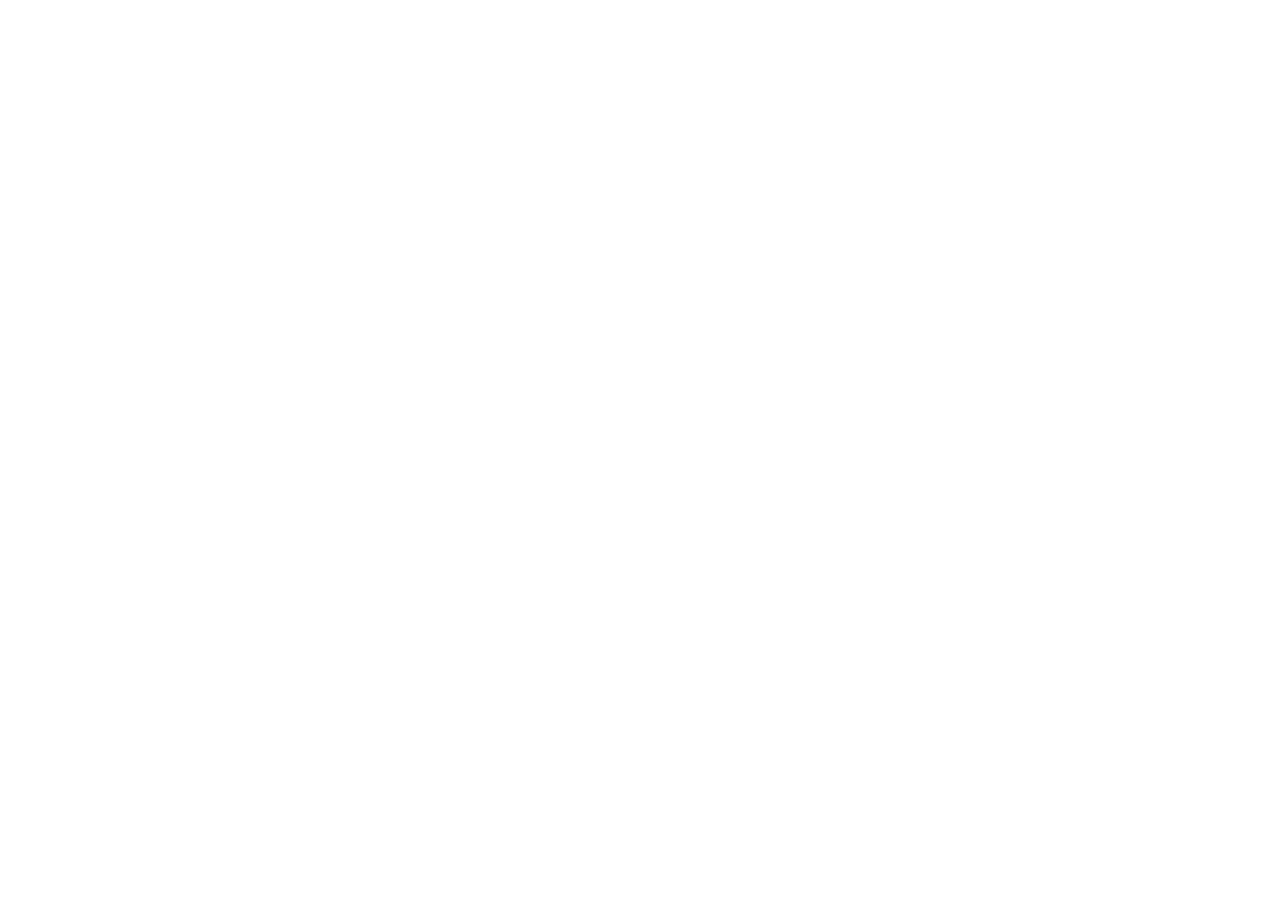
==== about.html @ 06f5bf1c "Rename About.html to about.html" ====
<!DOCTYPE html>
<html lang="en">
  <head>
    <meta charset="UTF-8" />
    <meta http-equiv="X-UA-Compatible" content="IE=edge" />
    <meta name="viewport" content="width=device-width, initial-scale=1.0" />
    <title>Document</title>

    <!-- Font Jost  -->
    <link rel="preconnect" href="https://fonts.googleapis.com" />
    <link rel="preconnect" href="https://fonts.gstatic.com" crossorigin />
    <link
      href="https://fonts.googleapis.com/css2?family=Jost:ital,wght@0,100;0,300;0,400;0,700;1,100;1,400;1,700&display=swap"
      rel="stylesheet"
    />
  </head>
  <body></body>
</html>
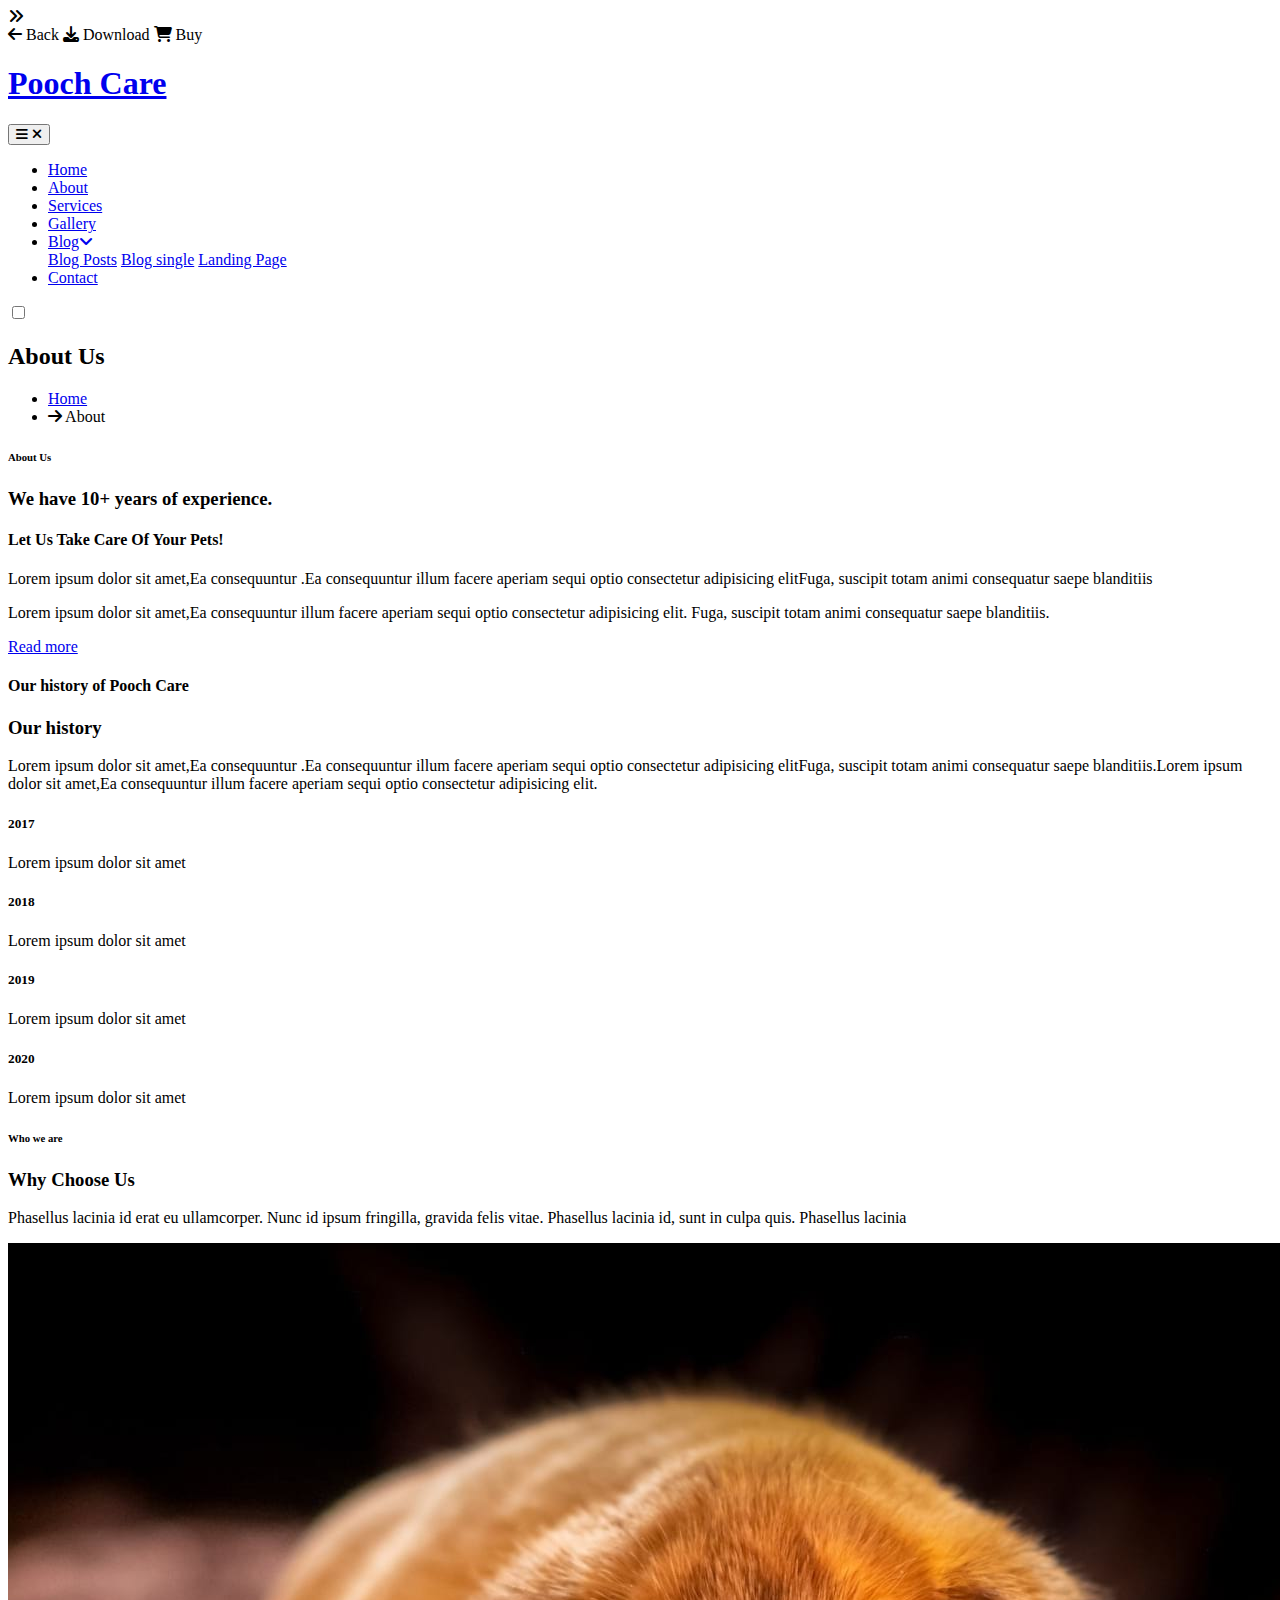
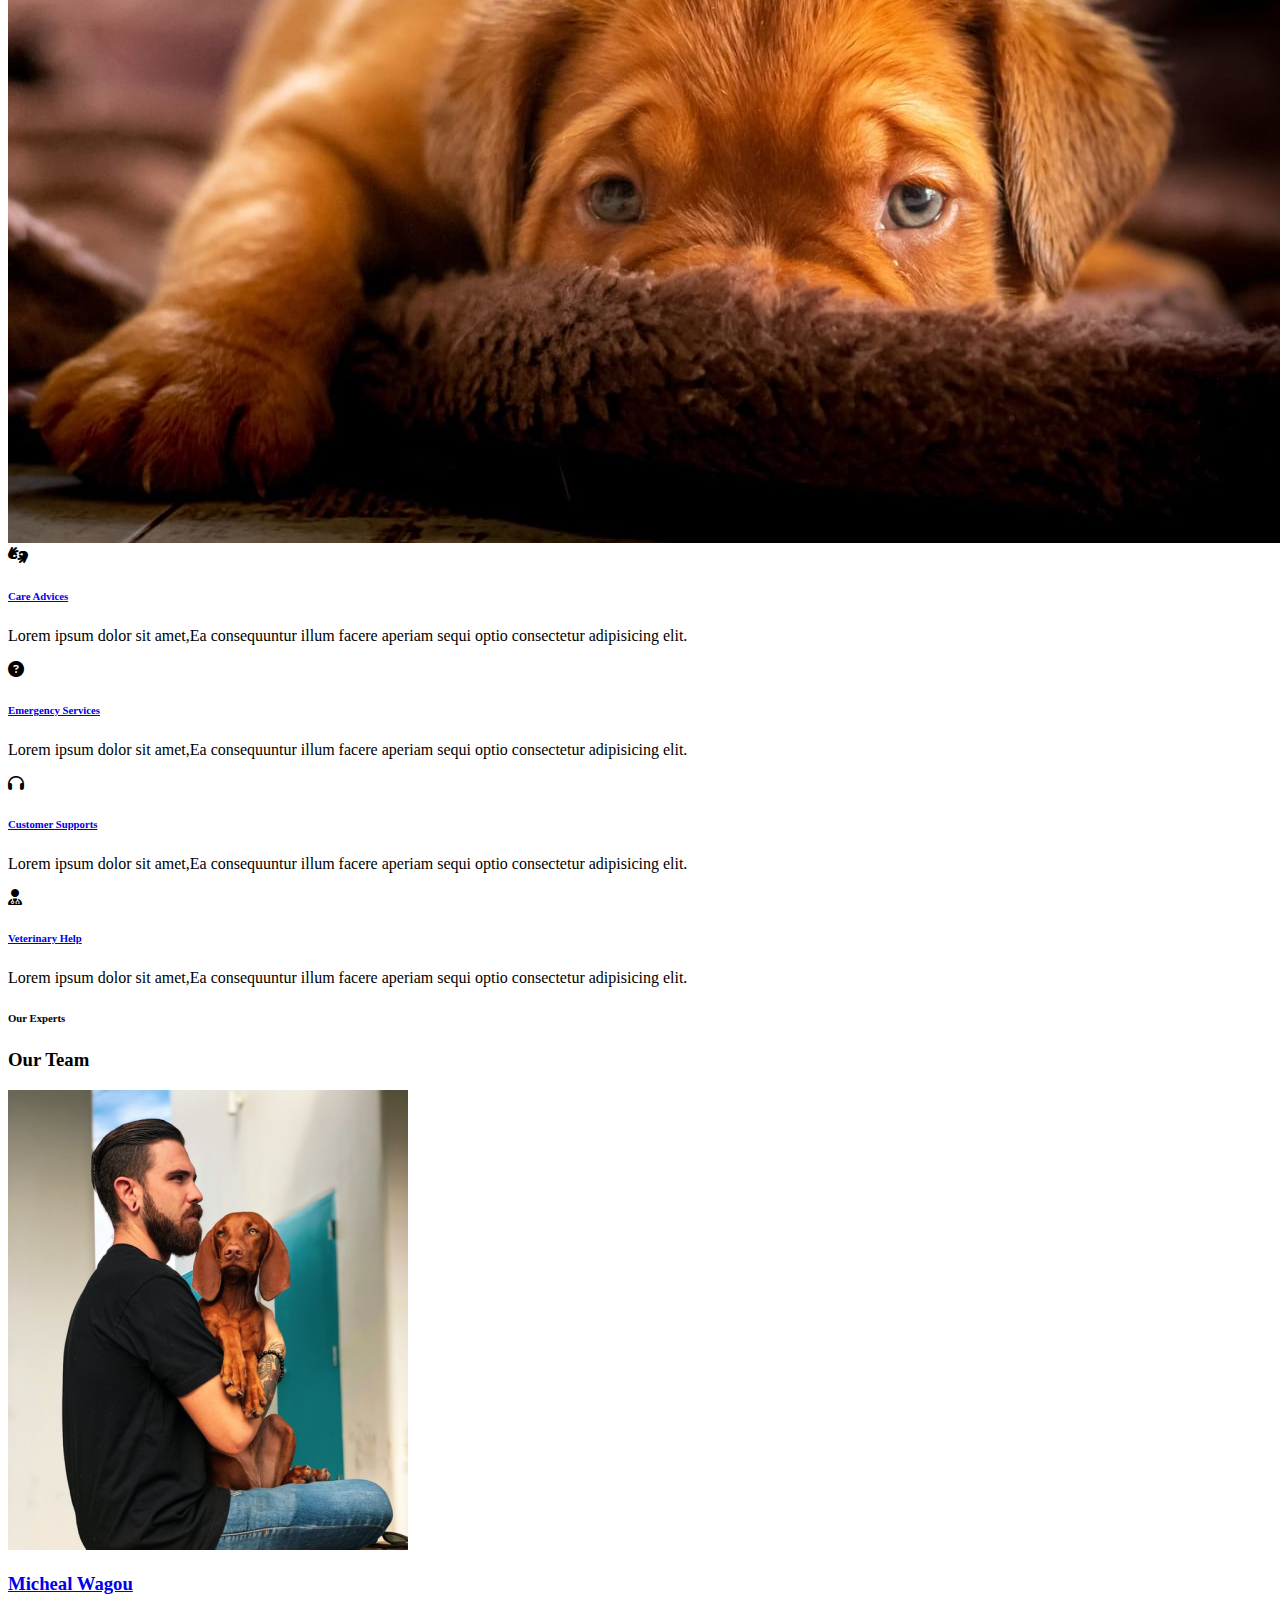
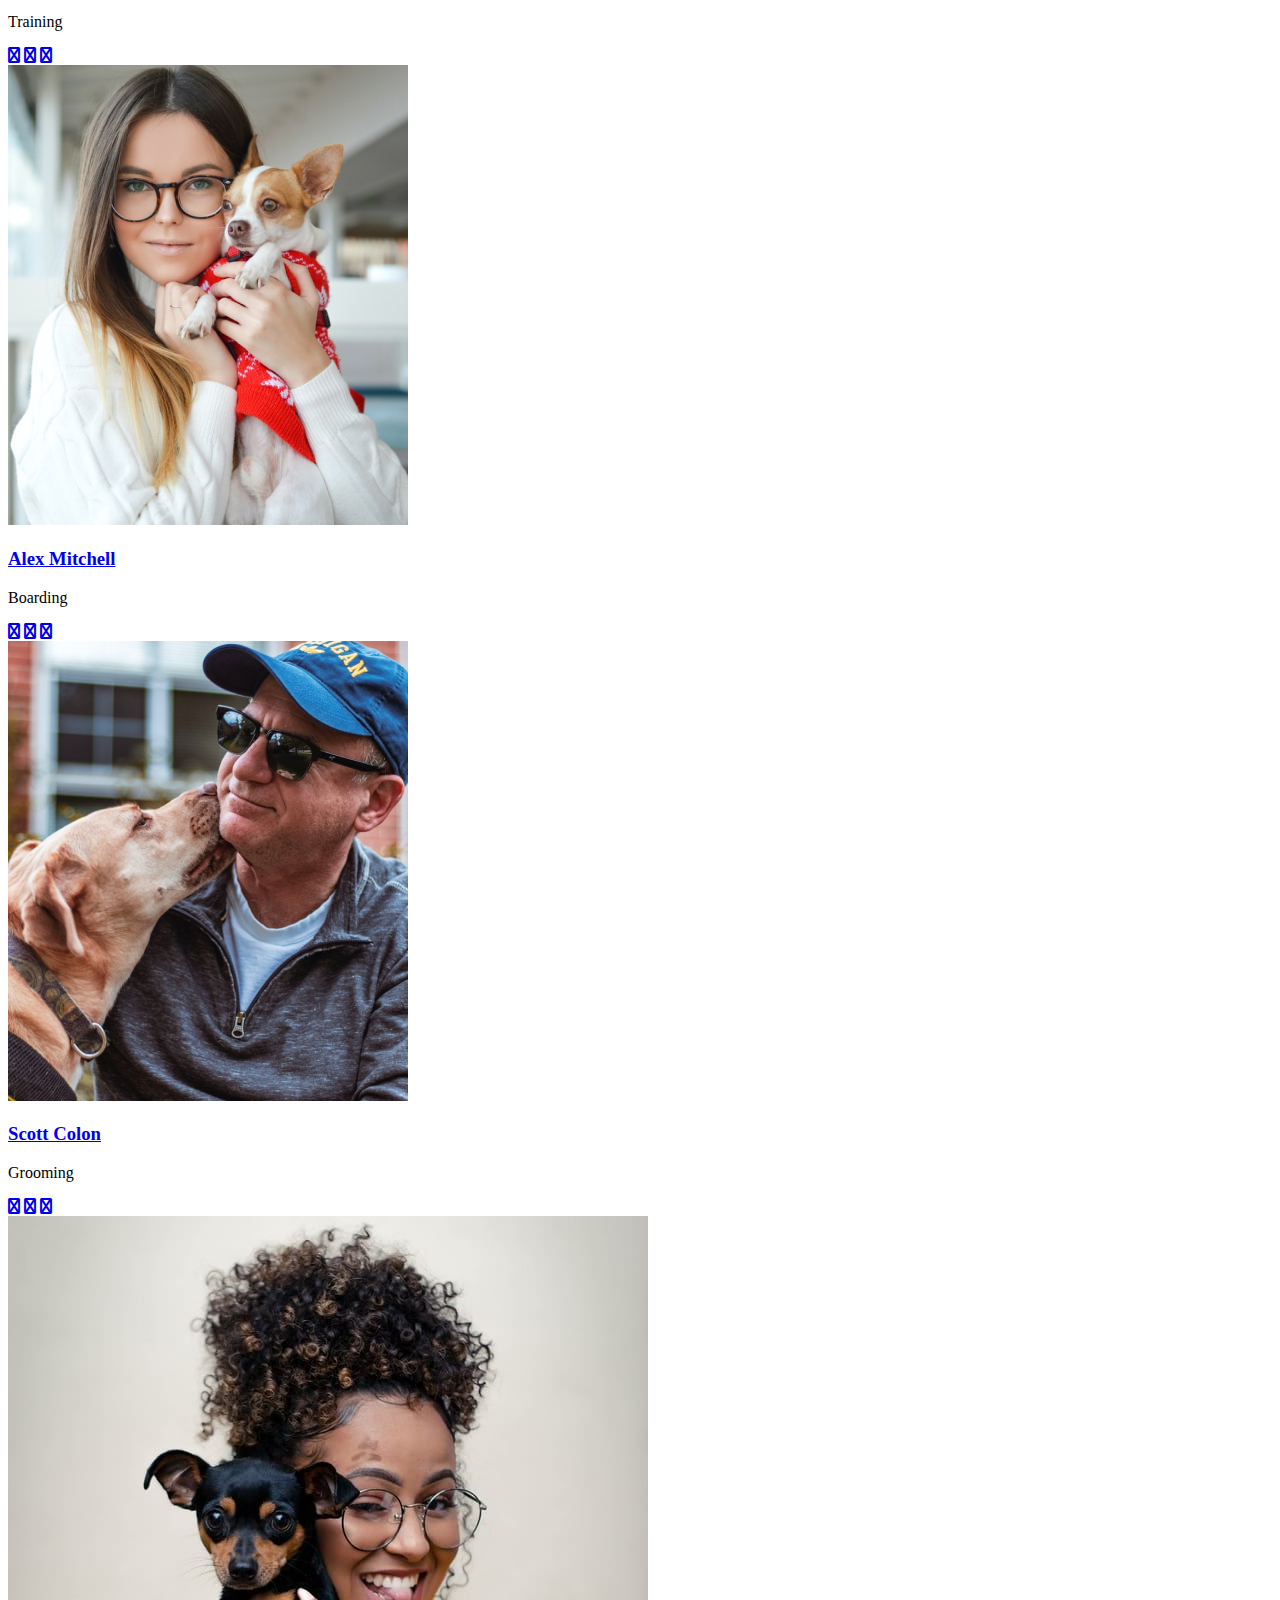
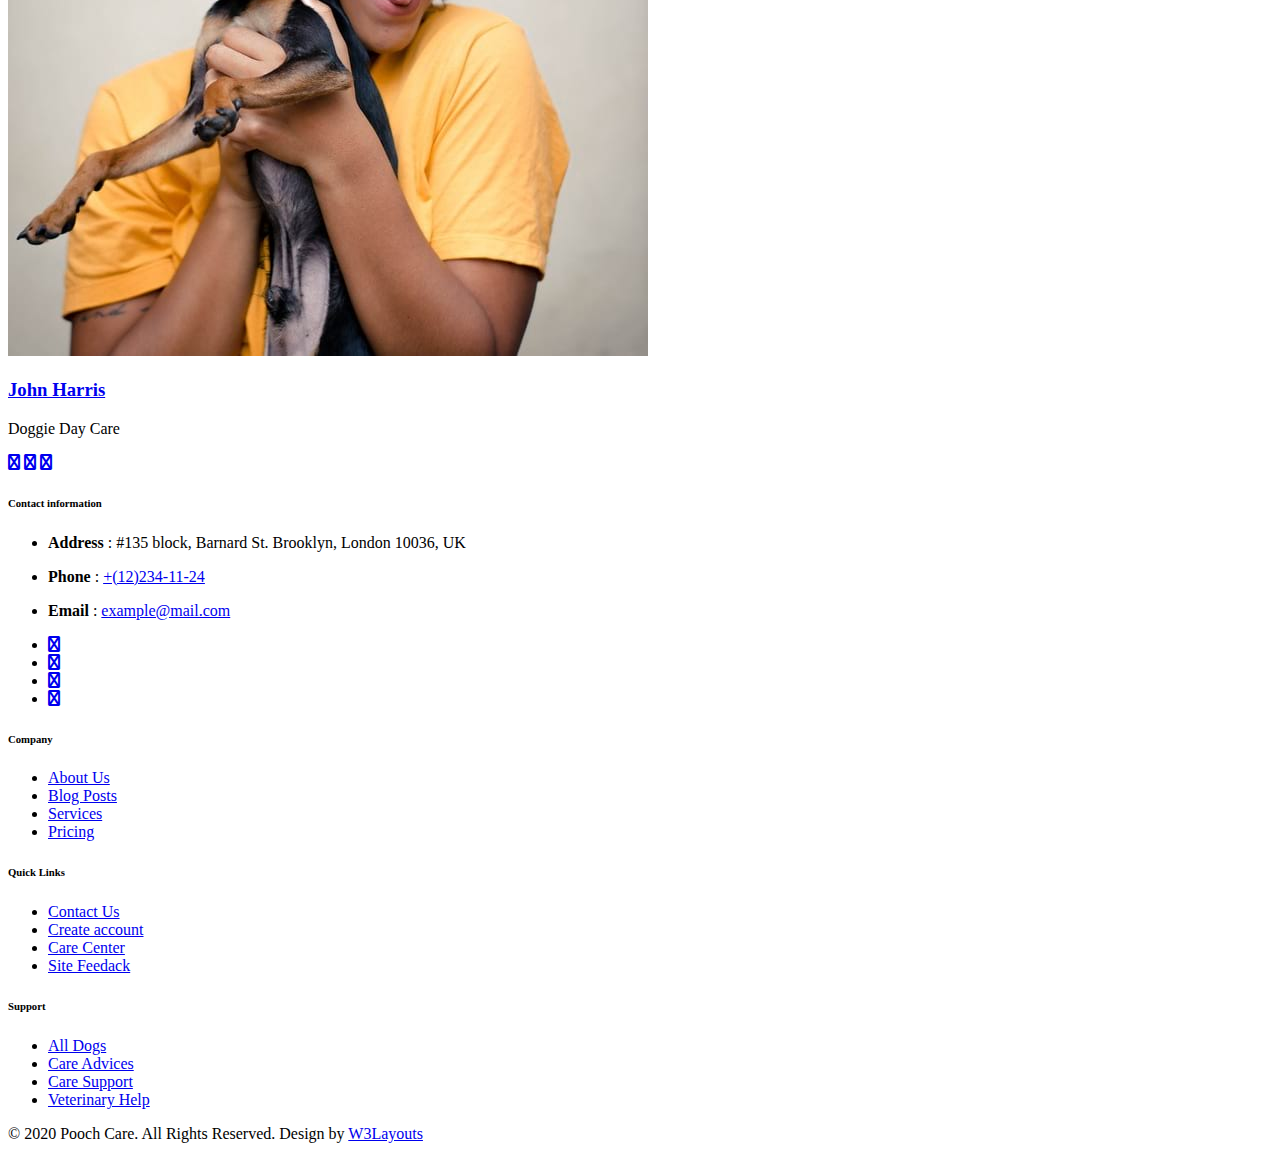
==== commit c97e042e: "up about.html, gallery.html, contact.html" ====
--- a/about.html
+++ b/about.html
@@ -1,18 +1,485 @@
 <!DOCTYPE html>
 <html lang="en">
   <head>
-    <meta charset="UTF-8" />
-    <meta http-equiv="X-UA-Compatible" content="IE=edge" />
-    <meta name="viewport" content="width=device-width, initial-scale=1.0" />
-    <title>Document</title>
-
-    <!-- Font Jost  -->
-    <link rel="preconnect" href="https://fonts.googleapis.com" />
-    <link rel="preconnect" href="https://fonts.gstatic.com" crossorigin />
-    <link
-      href="https://fonts.googleapis.com/css2?family=Jost:ital,wght@0,100;0,300;0,400;0,700;1,100;1,400;1,700&display=swap"
-      rel="stylesheet"
-    />
-  </head>
-  <body></body>
+    <!-- Required meta tags -->
+    <meta charset="utf-8">
+    <meta name="viewport" content="width=device-width, initial-scale=1, shrink-to-fit=no">
+    <title>About</title>
+     
+     <!-- Font anwesome  -->
+     <link
+     rel="stylesheet"
+     href="https://cdnjs.cloudflare.com/ajax/libs/font-awesome/6.2.0/css/all.min.css"/>
+    <!-- Template CSS -->
+    <link rel="stylesheet" href="assets/css/style-about.css">
+    
+  
+  <body>
+    <div class="pull-right toggle-right-sidebar">
+    <span class="fa title-open-right-sidebar tooltipstered fa-angle-double-right"></span>
+    </div>
+    
+    <div id="right-sidebar" class="right-sidebar-notifcations nav-collapse">
+    <div class="bs-example bs-example-tabs right-sidebar-tab-notification" data-example-id="togglable-tabs">
+    
+        <div id="Bar" class="bar">
+            <div class="btns">
+            <a >
+                <span class="icon -back">
+                    <span class="fa fa-arrow-left"></span>
+                </span>
+                <span class="text">Back</span>
+            </a>
+            <a >
+                <span class="icon -download">
+                    <span class="fa fa-download"></span>
+                </span>
+                <span class="text">Download</span>
+            </a>
+            <a  class="no-margin-bottom-mobile">
+                <span class="icon -buy">
+                    <span class="fa fa-shopping-cart"></span>
+                </span>
+                <span class="text">Buy</span>
+            </a>
+        </div>
+        </div>
+        <div class="right-sidebar-panel-content animated fadeInRight" tabindex="5003" style="overflow: hidden; outline: none;">
+        </div>
+    </div>
+    </div>
+    
+    
+      <!--header-->
+    <header id="site-header" class="fixed-top nav-fixed">
+      <div class="container">
+          <nav class="navbar navbar-expand-lg stroke">
+              <h1><a class="navbar-brand" href="index.html">
+                   Pooch Care
+              </a></h1>
+   
+              <button class="navbar-toggler  collapsed bg-gradient" type="button" data-toggle="collapse" data-target="#navbarTogglerDemo02" aria-controls="navbarTogglerDemo02" aria-expanded="false" aria-label="Toggle navigation">
+                  <span class="navbar-toggler-icon fa icon-expand fa-bars"></span>
+                  <span class="navbar-toggler-icon fa icon-close fa-times"></span>
+                  
+              </button>
+    
+              <div class="collapse navbar-collapse" id="navbarTogglerDemo02">
+                  <ul class="navbar-nav ml-auto">
+                      <li class="nav-item">
+                          <a class="nav-link" href="index.html">Home <span class="sr-only">(current)</span></a>
+                      </li>
+                      <li class="nav-item active">
+                          <a class="nav-link" href="about.html">About</a>
+                      </li>
+                      <li class="nav-item">
+                          <a class="nav-link" href="services.html">Services</a>
+                      </li>
+                      <li class="nav-item">
+                          <a class="nav-link" href="gallery.html">Gallery</a>
+                      </li>
+                      <li class="nav-item dropdown">
+                          <a class="nav-link dropdown-toggle" href="#" id="navbarDropdown1" role="button" data-toggle="dropdown" aria-haspopup="true" aria-expanded="false">
+                              Blog<span class="fa fa-angle-down"></span>
+                          </a>
+                          <div class="dropdown-menu" aria-labelledby="navbarDropdown1">
+                              <a class="dropdown-item" href="blog.html">Blog Posts</a>
+                              <a class="dropdown-item" href="blog-single.html">Blog single</a>
+                   <a class="dropdown-item" href="landing-single.html">Landing Page</a>
+                          </div>
+                      </li>
+                      <li class="nav-item">
+                          <a class="nav-link" href="contact.html">Contact</a>
+                      </li>
+                  </ul>
+              </div>
+              <!-- toggle switch for light and dark theme -->
+              <div class="mobile-position">
+                  <nav class="navigation">
+                      <div class="theme-switch-wrapper">
+                          <label class="theme-switch" for="checkbox">
+                              <input type="checkbox" id="checkbox">
+                              <div class="mode-container">
+                                  <i class="gg-sun"></i>
+                                  <i class="gg-moon"></i>
+                              </div>
+                          </label>
+                      </div>
+                  </nav>
+              </div>
+              <!-- //toggle switch for light and dark theme -->
+          </nav>
+      </div>
+    </header>
+    <!-- //header -->
+    
+    <!-- about breadcrumb -->
+    <section class="about-breadcrumb text-center">
+      <div class="breadcrumb-bg breadcrumb-bg-about py-sm-5 py-4">
+          <div class="container py-2">
+              <h2 class="title">About Us</h2>
+              <ul class="breadcrumbs-custom-path mt-2">
+                  <li><a href="#url">Home</a></li>
+                  <li class="active"><span class="fa fa-arrow-right mx-2" aria-hidden="true"></span> About  </li>
+              </ul>
+          </div>
+      </div>
+    </section>
+    <!-- //about breadcrumb -->
+    <!-- /content-6-->
+    <section class="content-6">
+      <!-- /content-6-main-->
+      <div class="content-6-mian py-5">
+        <div class="container py-lg-5">
+          <div class="content-info-in row">
+            <div class="content-gd col-lg-5 pl-lg-4">
+              <div class="title-content text-left mb-2">
+                <h6 class="sub-title">About Us</h6>
+                <h3 class="hny-title">We have 10+ years of experience.</h3>
+              </div>
+              <h4>Let Us Take Care
+                Of Your Pets!</h4>
+            </div>
+            <div class="content-gd col-lg-7 pl-lg-4 pl-lg-5 mt-lg-0 mt-md-5 mt-4">
+              <p>Lorem ipsum dolor sit amet,Ea consequuntur .Ea consequuntur illum facere aperiam sequi optio
+                consectetur adipisicing elitFuga, suscipit totam animi consequatur saepe blanditiis</p>
+              <p class="mt-3 mb-3">Lorem ipsum dolor sit amet,Ea consequuntur illum
+                facere aperiam sequi optio consectetur adipisicing elit. Fuga, suscipit totam animi
+                consequatur saepe blanditiis.</p>
+                <a href="services.html" class="read">Read more</a>
+            </div>
+    
+          </div>
+        </div>
+    </div></section>
+    <!-- //content-6-->
+    
+    
+    <!-- feature1 -->
+    <section class="feature-1">
+      <div class="feature-1sec py-5">
+        <div class="container py-lg-5">
+          <div class="feature-1-content py-lg-3">
+            <h4 class="sub-title">Our history of Pooch Care</h4>
+            <h3 class="hny-title two">Our history</h3>
+            <p class="mt-3">Lorem ipsum dolor sit amet,Ea consequuntur .Ea consequuntur illum facere aperiam
+              sequi optio consectetur adipisicing elitFuga, suscipit totam animi consequatur saepe
+              blanditiis.Lorem ipsum dolor sit amet,Ea consequuntur illum facere aperiam sequi optio
+              consectetur adipisicing elit.</p>
+            <div class="history-grids">
+              <div class="history-ifo">
+                <h5 class="year">2017</h5>
+                <p>Lorem ipsum dolor sit amet</p>
+    
+              </div>
+              <div class="history-ifo">
+                <h5 class="year">2018</h5>
+                <p>Lorem ipsum dolor sit amet</p>
+              </div>
+              <div class="history-ifo">
+                <h5 class="year">2019</h5>
+                <p>Lorem ipsum dolor sit amet</p>
+              </div>
+              <div class="history-ifo">
+                <h5 class="year">2020</h5>
+                <p>Lorem ipsum dolor sit amet</p>
+              </div>
+    
+            </div>
+    
+          </div>
+        </div>
+      </div>
+    </section>
+    <!-- //feature1 -->
+    <section class="content-4">
+      <!-- /content-6-section -->
+      <div class="content-4-main py-5">
+        <div class="container py-lg-4">
+          <div class="content-info-in row">
+            <div class="content-left col-lg-6 pr-lg-4 text-lg-right">
+              <h6 class="sub-title">
+                Who we are</h6>
+              <h3 class="hny-title">
+                Why Choose Us</h3>
+              <p class="mt-3"> Phasellus lacinia id erat eu
+                ullamcorper. Nunc id ipsum fringilla, gravida felis vitae. Phasellus lacinia id, sunt in
+                culpa quis. Phasellus lacinia</p>
+              <img src="./Assets/img/banner3.jpg" class="img-fluid mt-3" alt="">
+            </div>
+            <div class="content-right col-lg-6 pl-lg-4">
+              <div class="row content4-right-grids mb-lg-5 mb-4">
+                <div class="col-md-2 content4-right-icon">
+                  <div class="content4-icon">
+                    <span class="fa fa-american-sign-language-interpreting"></span>
+                  </div>
+                </div>
+                <div class="col-md-10 content4-right-info">
+                  <h6><a href="#">Care Advices</a></h6>
+                  <p>Lorem ipsum dolor sit amet,Ea consequuntur illum facere aperiam sequi optio
+                    consectetur
+                    adipisicing elit.</p>
+                </div>
+    
+              </div>
+              <div class="row content4-right-grids mb-lg-5 mb-4">
+                <div class="col-md-2 content4-right-icon">
+                  <div class="content4-icon">
+                    <span class="fa fa-question-circle"></span>
+                  </div>
+                </div>
+                <div class="col-md-10 content4-right-info">
+                  <h6><a href="#">
+                    Emergency Services</a></h6>
+                  <p>Lorem ipsum dolor sit amet,Ea consequuntur illum facere aperiam sequi optio
+                    consectetur
+                    adipisicing elit.</p>
+                </div>
+    
+              </div>
+              <div class="row content4-right-grids mb-lg-5 mb-4">
+                <div class="col-md-2 content4-right-icon">
+                  <div class="content4-icon">
+                    <span class="fa fa-headphones"></span>
+                  </div>
+                </div>
+                <div class="col-md-10 content4-right-info">
+                  <h6><a href="#">
+                    Customer Supports</a></h6>
+                  <p>Lorem ipsum dolor sit amet,Ea consequuntur illum facere aperiam sequi optio
+                    consectetur
+                    adipisicing elit.</p>
+                </div>
+    
+              </div>
+              <div class="row content4-right-grids">
+                <div class="col-md-2 content4-right-icon">
+                  <div class="content4-icon">
+                    <span class="fa fa-user-md"></span>
+                  </div>
+                </div>
+                <div class="col-md-10 content4-right-info">
+                  <h6><a href="#">
+                    Veterinary Help</a></h6>
+                  <p>Lorem ipsum dolor sit amet,Ea consequuntur illum facere aperiam sequi optio
+                    consectetur
+                    adipisicing elit.</p>
+                </div>
+    
+              </div>
+            </div>
+    
+    
+          </div>
+    
+        </div>
+      </div>
+    </section>
+    <!-- //content-6-section -->
+    <!--/team-sec-->
+    <section class="team-main">
+      <div class="team py-5">
+        <div class="container py-lg-4">
+          <div class="title-content text-center mb-lg-5 mb-4">
+            <h6 class="sub-title">Our Experts</h6>
+            <h3 class="hny-title">Our Team</h3>
+          
+          </div>
+          <div class="row team-row">
+            <div class="col-lg-3 col-6 team-wrap">
+              <div class="team-info text-center">
+                <div class="column position-relative">
+                  <a href="#url"><img src="./Assets/img/team1.jpg" alt="" class="img-fluid team-image"></a>
+                </div>
+                <div class="column">
+                  
+                  <h3 class="name-pos"><a href="#url">Micheal Wagou</a></h3>
+                  <p>Training </p>
+                  <div class="social">
+                    <div class="social-left">
+                      <a href="#facebook" class="facebook"><span class="fa fa-facebook" aria-hidden="true"></span></a>
+                      <a href="#twitter" class="twitter"><span class="fa fa-twitter" aria-hidden="true"></span></a>
+                      <a href="#linkedin"><span class="fa fa-linkedin" aria-hidden="true"></span></a>
+                   
+                    </div>
+    
+                  </div>
+                </div>
+              </div>
+            </div>
+            <!-- end team member -->
+    
+            <div class="col-lg-3 col-6 team-wrap">
+    
+              <div class="team-info text-center">
+                <div class="column position-relative">
+                  <a href="#url"><img src="./Assets/img/team2.jpg" alt="" class="img-fluid team-image"></a>
+                </div>
+                <div class="column">
+                  
+                  <h3 class="name-pos"><a href="#url">Alex Mitchell</a></h3>
+                  <p>Boarding</p>
+                  <div class="social">
+                    <div class="social-left">
+                      <a href="#facebook" class="facebook"><span class="fa fa-facebook" aria-hidden="true"></span></a>
+                      <a href="#twitter" class="twitter"><span class="fa fa-twitter" aria-hidden="true"></span></a>
+                      <a href="#linkedin"><span class="fa fa-linkedin" aria-hidden="true"></span></a>
+                   
+                    </div>
+    
+                  </div>
+                </div>
+              </div>
+            </div>
+            <!-- end team member -->
+    
+            <div class="col-lg-3 col-6 team-wrap">
+              <div class="team-info text-center">
+                <div class="column position-relative">
+                  <a href="#url"><img src="./Assets/img/team3.jpg" alt="" class="img-fluid team-image"></a>
+                </div>
+                <div class="column">
+                  
+                  <h3 class="name-pos"><a href="#url">Scott Colon</a></h3>
+                  <p>Grooming </p>
+                  <div class="social">
+                    <div class="social-left">
+                      <a href="#facebook" class="facebook"><span class="fa fa-facebook" aria-hidden="true"></span></a>
+                      <a href="#twitter" class="twitter"><span class="fa fa-twitter" aria-hidden="true"></span></a>
+                      <a href="#linkedin"><span class="fa fa-linkedin" aria-hidden="true"></span></a>
+                 
+                    </div>
+                  </div>
+                </div>
+              </div>
+    
+            </div>
+            
+            <div class="col-lg-3 col-6 team-wrap">
+              <div class="team-info text-center">
+                <div class="column position-relative">
+                  <a href="#url"><img src="./Assets/img/ab.jpg" alt="" class="img-fluid team-image"></a>
+                </div>
+                <div class="column">
+                  
+                  <h3 class="name-pos"><a href="#url">John Harris</a></h3>
+                  <p>Doggie Day Care</p>
+                  <div class="social">
+                    <div class="social-left">
+                      <a href="#facebook" class="facebook"><span class="fa fa-facebook" aria-hidden="true"></span></a>
+                      <a href="#twitter" class="twitter"><span class="fa fa-twitter" aria-hidden="true"></span></a>
+                      <a href="#linkedin"><span class="fa fa-linkedin" aria-hidden="true"></span></a>
+               
+                    </div>
+                  </div>
+                </div>
+              </div>
+            </div>
+          </div>
+        </div>
+      </div>
+    </section>
+    <!--//team-sec-->
+    <!-- footer-28 block -->
+    <section class="footer">
+      <footer class="footer-28">
+        <div class="footer-bg-layer">
+          <div class="container py-lg-3">
+            <div class="row footer-top-28">
+              <div class="col-lg-6 col-md-5 footer-list-28 mt-5">
+                <h6 class="footer-title-28">Contact information</h6>
+                <ul>
+                  <li>
+                    <p><strong>Address</strong> : #135 block, Barnard St. Brooklyn, London 10036, UK</p>
+                  </li>
+                  <li>
+                    <p><strong>Phone</strong> : <a href="tel:+(12)234-11-24">+(12)234-11-24</a></p>
+                  </li>
+                  <li>
+                    <p><strong>Email</strong> : <a href="mailto:example@mail.com">example@mail.com</a></p>
+                  </li>
+                </ul>
+    
+                <div class="main-social-footer-28 mt-3">
+                  <ul class="social-icons">
+                    <li class="facebook">
+                      <a href="#link" title="Facebook">
+                        <span class="fa fa-facebook" aria-hidden="true"></span>
+                      </a>
+                    </li>
+                    <li class="twitter">
+                      <a href="#link" title="Twitter">
+                        <span class="fa fa-twitter" aria-hidden="true"></span>
+                      </a>
+                    </li>
+                    <li class="dribbble">
+                      <a href="#link" title="Dribbble">
+                        <span class="fa fa-dribbble" aria-hidden="true"></span>
+                      </a>
+                    </li>
+                    <li class="google">
+                      <a href="#link" title="Google">
+                        <span class="fa fa-google" aria-hidden="true"></span>
+                      </a>
+                    </li>
+                  </ul>
+                </div>
+              </div>
+              <div class="col-lg-6 col-md-7">
+                <div class="row">
+                  <div class="col-sm-4 col-6 footer-list-28 mt-5">
+                    <h6 class="footer-title-28">Company</h6>
+                    <ul>
+                      <li><a href="about.html">About Us</a></li>
+                      <li><a href="blog.html">Blog Posts</a></li>
+                      <li><a href="services.html">Services</a></li>
+                      <li><a href="#pricing">Pricing</a></li>
+                    </ul>
+                  </div>
+                  <div class="col-sm-4 col-6 footer-list-28 mt-5">
+                    <h6 class="footer-title-28">Quick Links</h6>
+                    <ul>
+                      <li><a href="contact.html">Contact Us</a></li>
+                      <li><a href="#signup">Create account</a></li>
+                      <li><a href="#learn">Care Center</a></li>
+                      <li><a href="#feedback">Site Feedack</a></li>
+                    </ul>
+                  </div>
+                  <div class="col-sm-4 footer-list-28 mt-5">
+                    <h6 class="footer-title-28">Support</h6>
+                    <ul>
+                      <li><a href="#URL">All Dogs</a></li>
+                      <li><a href="#URL">Care Advices</a></li>
+                      <li><a href="#URL">Care Support</a></li>
+                      <li><a href="#URL">Veterinary Help</a></li>
+                    </ul>
+                  </div>
+                </div>
+              </div>
+            </div>
+          </div>
+    
+    
+          <div class="midd-footer-28 align-center py-lg-4 py-3 mt-5">
+            <div class="container">
+              <p class="copy-footer-28 text-center"> © 2020 Pooch Care. All Rights Reserved. Design by <a href="#">W3Layouts</a></p>
+            </div>
+          </div>
+        </div>
+      </footer>
+    
+      
+    
+      <!-- Template JavaScript -->
+      <script src="./Assets/js/jquery-3.3.1.min.js"></script>
+      <script src="./Assets/js/theme-change.js"></script>
+      <!-- js for portfolio lightbox -->
+      <!--/MENU-JS-->
+      
+    
+      <script src="./Assets/js/bootstrap.min.js"></script>
+    
+    
+    
+    </body>
 </html>
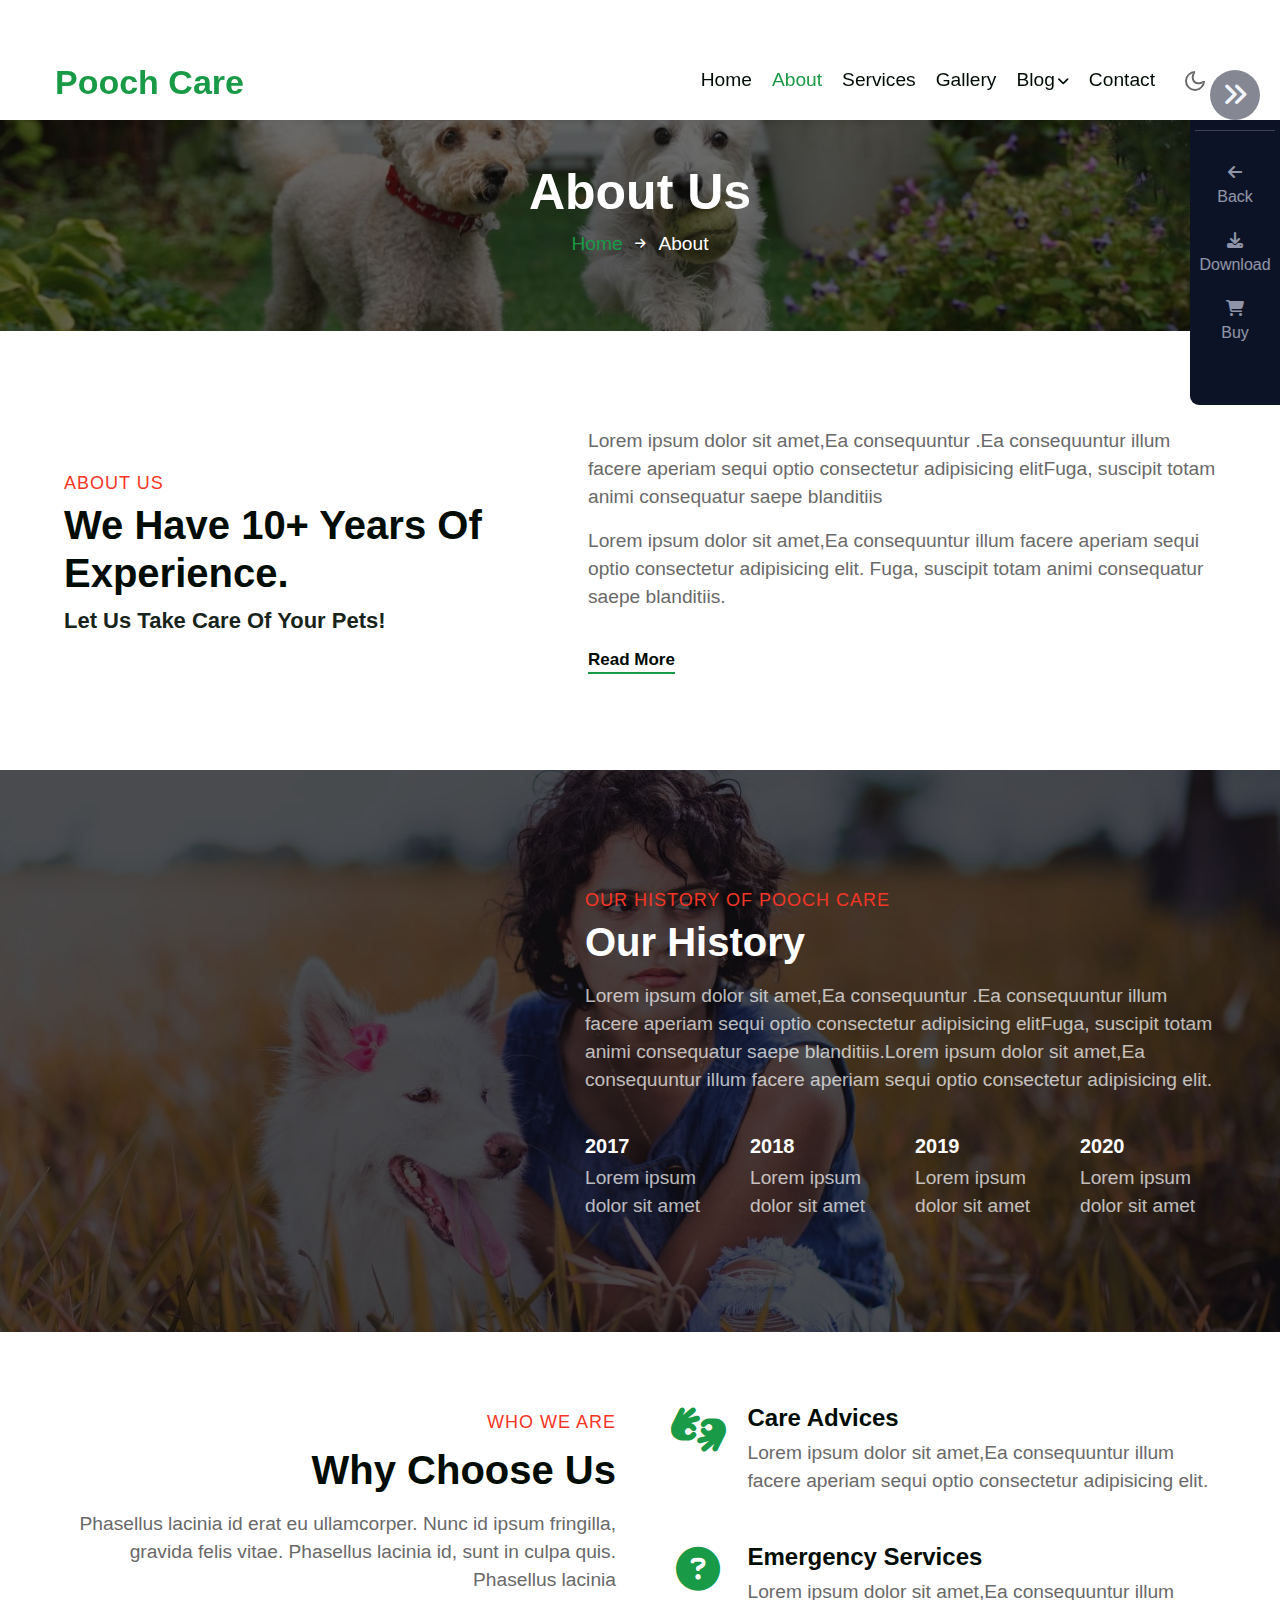
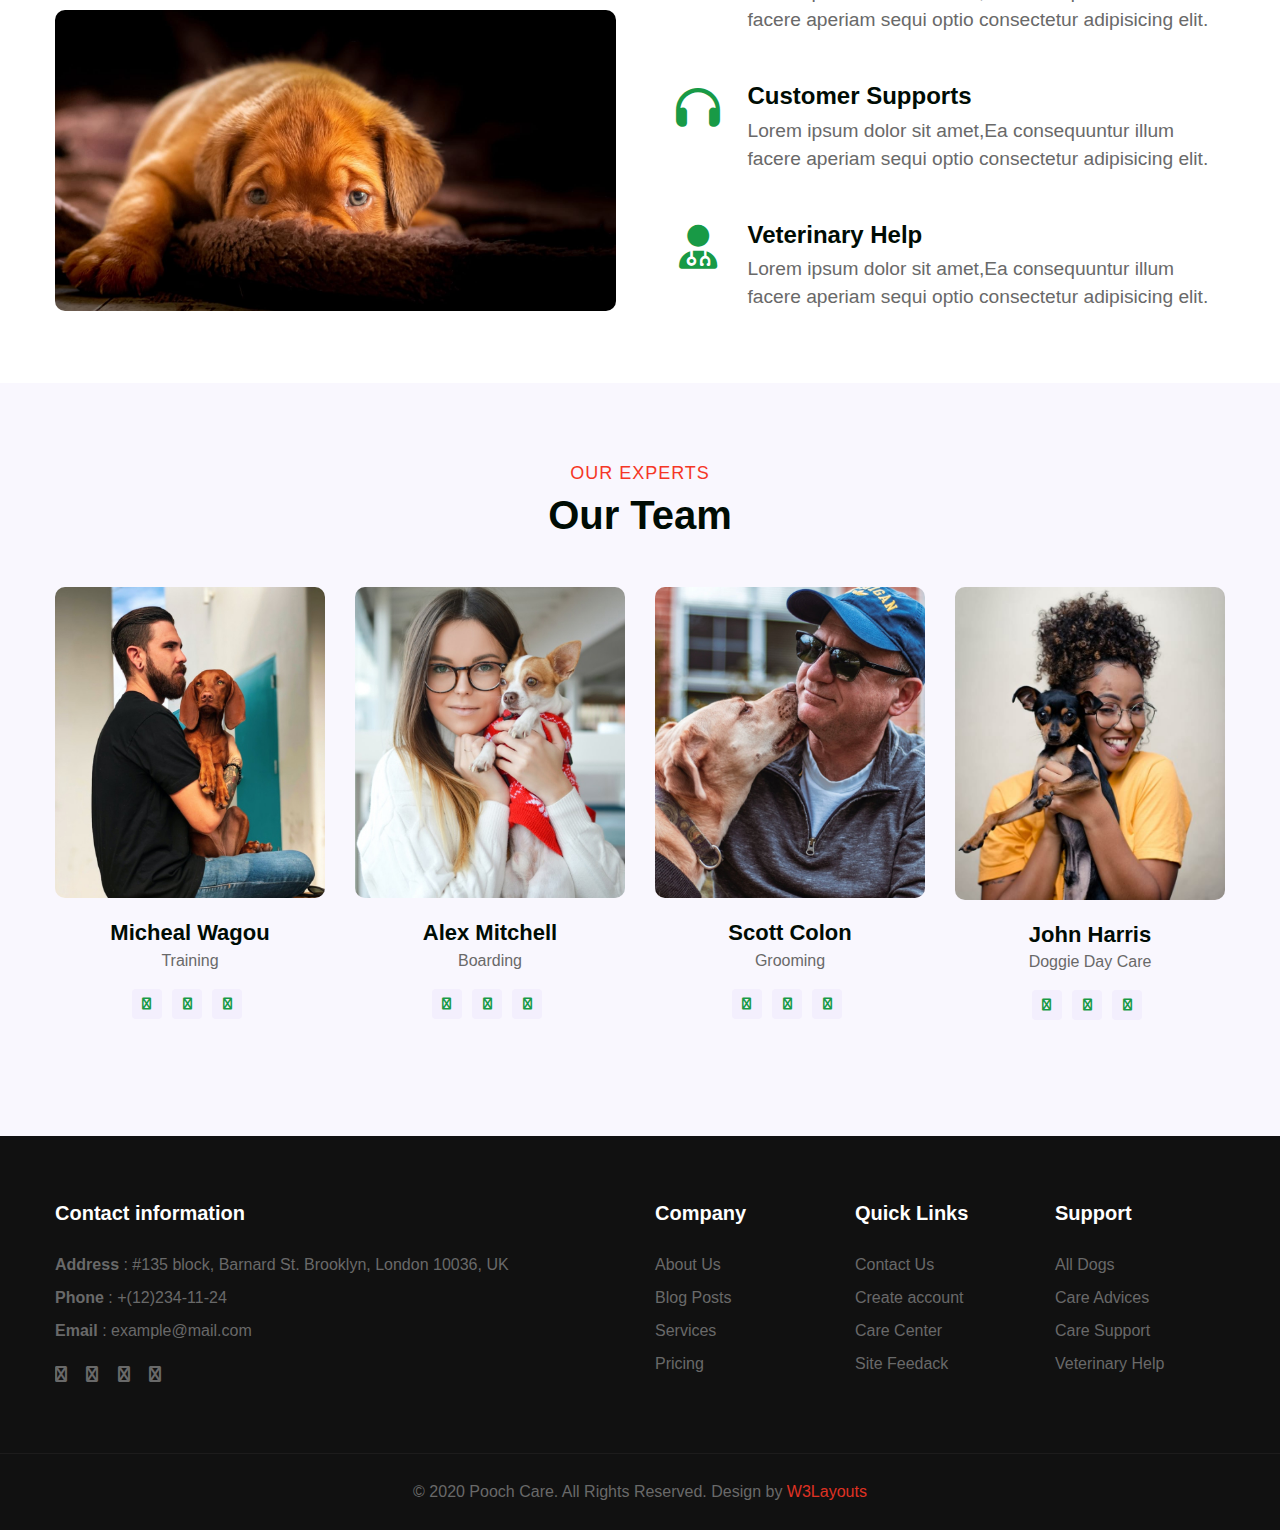
==== commit 47a7055c: "Thanh Huy - fix about.html" ====
--- a/about.html
+++ b/about.html
@@ -2,127 +2,158 @@
 <html lang="en">
   <head>
     <!-- Required meta tags -->
-    <meta charset="utf-8">
-    <meta name="viewport" content="width=device-width, initial-scale=1, shrink-to-fit=no">
+    <meta charset="utf-8" />
+    <meta
+      name="viewport"
+      content="width=device-width, initial-scale=1, shrink-to-fit=no"
+    />
     <title>About</title>
-     
-     <!-- Font anwesome  -->
-     <link
-     rel="stylesheet"
-     href="https://cdnjs.cloudflare.com/ajax/libs/font-awesome/6.2.0/css/all.min.css"/>
+
+    <!-- Font anwesome  -->
+    <link
+      rel="stylesheet"
+      href="https://cdnjs.cloudflare.com/ajax/libs/font-awesome/6.2.0/css/all.min.css"
+    />
     <!-- Template CSS -->
-    <link rel="stylesheet" href="assets/css/style-about.css">
-    
-  
+    <link rel="stylesheet" href="./Assets/css/style-about.css" />
+  </head>
   <body>
     <div class="pull-right toggle-right-sidebar">
-    <span class="fa title-open-right-sidebar tooltipstered fa-angle-double-right"></span>
+      <span
+        class="fa title-open-right-sidebar tooltipstered fa-angle-double-right"
+      ></span>
     </div>
-    
+
     <div id="right-sidebar" class="right-sidebar-notifcations nav-collapse">
-    <div class="bs-example bs-example-tabs right-sidebar-tab-notification" data-example-id="togglable-tabs">
-    
+      <div
+        class="bs-example bs-example-tabs right-sidebar-tab-notification"
+        data-example-id="togglable-tabs"
+      >
         <div id="Bar" class="bar">
-            <div class="btns">
-            <a >
-                <span class="icon -back">
-                    <span class="fa fa-arrow-left"></span>
-                </span>
-                <span class="text">Back</span>
+          <div class="btns">
+            <a>
+              <span class="icon -back">
+                <span class="fa fa-arrow-left"></span>
+              </span>
+              <span class="text">Back</span>
             </a>
-            <a >
-                <span class="icon -download">
-                    <span class="fa fa-download"></span>
-                </span>
-                <span class="text">Download</span>
+            <a>
+              <span class="icon -download">
+                <span class="fa fa-download"></span>
+              </span>
+              <span class="text">Download</span>
             </a>
-            <a  class="no-margin-bottom-mobile">
-                <span class="icon -buy">
-                    <span class="fa fa-shopping-cart"></span>
-                </span>
-                <span class="text">Buy</span>
+            <a class="no-margin-bottom-mobile">
+              <span class="icon -buy">
+                <span class="fa fa-shopping-cart"></span>
+              </span>
+              <span class="text">Buy</span>
             </a>
-        </div>
-        </div>
-        <div class="right-sidebar-panel-content animated fadeInRight" tabindex="5003" style="overflow: hidden; outline: none;">
-        </div>
+          </div>
+        </div>
+        <div
+          class="right-sidebar-panel-content animated fadeInRight"
+          tabindex="5003"
+          style="overflow: hidden; outline: none"
+        ></div>
+      </div>
     </div>
-    </div>
-    
-    
-      <!--header-->
+
+    <!--header-->
     <header id="site-header" class="fixed-top nav-fixed">
       <div class="container">
-          <nav class="navbar navbar-expand-lg stroke">
-              <h1><a class="navbar-brand" href="index.html">
-                   Pooch Care
-              </a></h1>
-   
-              <button class="navbar-toggler  collapsed bg-gradient" type="button" data-toggle="collapse" data-target="#navbarTogglerDemo02" aria-controls="navbarTogglerDemo02" aria-expanded="false" aria-label="Toggle navigation">
-                  <span class="navbar-toggler-icon fa icon-expand fa-bars"></span>
-                  <span class="navbar-toggler-icon fa icon-close fa-times"></span>
-                  
-              </button>
-    
-              <div class="collapse navbar-collapse" id="navbarTogglerDemo02">
-                  <ul class="navbar-nav ml-auto">
-                      <li class="nav-item">
-                          <a class="nav-link" href="index.html">Home <span class="sr-only">(current)</span></a>
-                      </li>
-                      <li class="nav-item active">
-                          <a class="nav-link" href="about.html">About</a>
-                      </li>
-                      <li class="nav-item">
-                          <a class="nav-link" href="services.html">Services</a>
-                      </li>
-                      <li class="nav-item">
-                          <a class="nav-link" href="gallery.html">Gallery</a>
-                      </li>
-                      <li class="nav-item dropdown">
-                          <a class="nav-link dropdown-toggle" href="#" id="navbarDropdown1" role="button" data-toggle="dropdown" aria-haspopup="true" aria-expanded="false">
-                              Blog<span class="fa fa-angle-down"></span>
-                          </a>
-                          <div class="dropdown-menu" aria-labelledby="navbarDropdown1">
-                              <a class="dropdown-item" href="blog.html">Blog Posts</a>
-                              <a class="dropdown-item" href="blog-single.html">Blog single</a>
-                   <a class="dropdown-item" href="landing-single.html">Landing Page</a>
-                          </div>
-                      </li>
-                      <li class="nav-item">
-                          <a class="nav-link" href="contact.html">Contact</a>
-                      </li>
-                  </ul>
-              </div>
-              <!-- toggle switch for light and dark theme -->
-              <div class="mobile-position">
-                  <nav class="navigation">
-                      <div class="theme-switch-wrapper">
-                          <label class="theme-switch" for="checkbox">
-                              <input type="checkbox" id="checkbox">
-                              <div class="mode-container">
-                                  <i class="gg-sun"></i>
-                                  <i class="gg-moon"></i>
-                              </div>
-                          </label>
-                      </div>
-                  </nav>
-              </div>
-              <!-- //toggle switch for light and dark theme -->
-          </nav>
+        <nav class="navbar navbar-expand-lg stroke">
+          <h1><a class="navbar-brand" href="index.html"> Pooch Care </a></h1>
+
+          <button
+            class="navbar-toggler collapsed bg-gradient"
+            type="button"
+            data-toggle="collapse"
+            data-target="#navbarTogglerDemo02"
+            aria-controls="navbarTogglerDemo02"
+            aria-expanded="false"
+            aria-label="Toggle navigation"
+          >
+            <span class="navbar-toggler-icon fa icon-expand fa-bars"></span>
+            <span class="navbar-toggler-icon fa icon-close fa-times"></span>
+          </button>
+
+          <div class="collapse navbar-collapse" id="navbarTogglerDemo02">
+            <ul class="navbar-nav ml-auto">
+              <li class="nav-item">
+                <a class="nav-link" href="index.html"
+                  >Home <span class="sr-only">(current)</span></a
+                >
+              </li>
+              <li class="nav-item active">
+                <a class="nav-link" href="about.html">About</a>
+              </li>
+              <li class="nav-item">
+                <a class="nav-link" href="services.html">Services</a>
+              </li>
+              <li class="nav-item">
+                <a class="nav-link" href="gallery.html">Gallery</a>
+              </li>
+              <li class="nav-item dropdown">
+                <a
+                  class="nav-link dropdown-toggle"
+                  href="#"
+                  id="navbarDropdown1"
+                  role="button"
+                  data-toggle="dropdown"
+                  aria-haspopup="true"
+                  aria-expanded="false"
+                >
+                  Blog<span class="fa fa-angle-down"></span>
+                </a>
+                <div class="dropdown-menu" aria-labelledby="navbarDropdown1">
+                  <a class="dropdown-item" href="blog.html">Blog Posts</a>
+                  <a class="dropdown-item" href="blog-single.html"
+                    >Blog single</a
+                  >
+                  <a class="dropdown-item" href="landing-single.html"
+                    >Landing Page</a
+                  >
+                </div>
+              </li>
+              <li class="nav-item">
+                <a class="nav-link" href="contact.html">Contact</a>
+              </li>
+            </ul>
+          </div>
+          <!-- toggle switch for light and dark theme -->
+          <div class="mobile-position">
+            <nav class="navigation">
+              <div class="theme-switch-wrapper">
+                <label class="theme-switch" for="checkbox">
+                  <input type="checkbox" id="checkbox" />
+                  <div class="mode-container">
+                    <i class="gg-sun"></i>
+                    <i class="gg-moon"></i>
+                  </div>
+                </label>
+              </div>
+            </nav>
+          </div>
+          <!-- //toggle switch for light and dark theme -->
+        </nav>
       </div>
     </header>
     <!-- //header -->
-    
+
     <!-- about breadcrumb -->
     <section class="about-breadcrumb text-center">
       <div class="breadcrumb-bg breadcrumb-bg-about py-sm-5 py-4">
-          <div class="container py-2">
-              <h2 class="title">About Us</h2>
-              <ul class="breadcrumbs-custom-path mt-2">
-                  <li><a href="#url">Home</a></li>
-                  <li class="active"><span class="fa fa-arrow-right mx-2" aria-hidden="true"></span> About  </li>
-              </ul>
-          </div>
+        <div class="container py-2">
+          <h2 class="title">About Us</h2>
+          <ul class="breadcrumbs-custom-path mt-2">
+            <li><a href="#url">Home</a></li>
+            <li class="active">
+              <span class="fa fa-arrow-right mx-2" aria-hidden="true"></span>
+              About
+            </li>
+          </ul>
+        </div>
       </div>
     </section>
     <!-- //about breadcrumb -->
@@ -137,24 +168,29 @@
                 <h6 class="sub-title">About Us</h6>
                 <h3 class="hny-title">We have 10+ years of experience.</h3>
               </div>
-              <h4>Let Us Take Care
-                Of Your Pets!</h4>
-            </div>
-            <div class="content-gd col-lg-7 pl-lg-4 pl-lg-5 mt-lg-0 mt-md-5 mt-4">
-              <p>Lorem ipsum dolor sit amet,Ea consequuntur .Ea consequuntur illum facere aperiam sequi optio
-                consectetur adipisicing elitFuga, suscipit totam animi consequatur saepe blanditiis</p>
-              <p class="mt-3 mb-3">Lorem ipsum dolor sit amet,Ea consequuntur illum
-                facere aperiam sequi optio consectetur adipisicing elit. Fuga, suscipit totam animi
-                consequatur saepe blanditiis.</p>
-                <a href="services.html" class="read">Read more</a>
-            </div>
-    
-          </div>
-        </div>
-    </div></section>
+              <h4>Let Us Take Care Of Your Pets!</h4>
+            </div>
+            <div
+              class="content-gd col-lg-7 pl-lg-4 pl-lg-5 mt-lg-0 mt-md-5 mt-4"
+            >
+              <p>
+                Lorem ipsum dolor sit amet,Ea consequuntur .Ea consequuntur
+                illum facere aperiam sequi optio consectetur adipisicing
+                elitFuga, suscipit totam animi consequatur saepe blanditiis
+              </p>
+              <p class="mt-3 mb-3">
+                Lorem ipsum dolor sit amet,Ea consequuntur illum facere aperiam
+                sequi optio consectetur adipisicing elit. Fuga, suscipit totam
+                animi consequatur saepe blanditiis.
+              </p>
+              <a href="services.html" class="read">Read more</a>
+            </div>
+          </div>
+        </div>
+      </div>
+    </section>
     <!-- //content-6-->
-    
-    
+
     <!-- feature1 -->
     <section class="feature-1">
       <div class="feature-1sec py-5">
@@ -162,15 +198,17 @@
           <div class="feature-1-content py-lg-3">
             <h4 class="sub-title">Our history of Pooch Care</h4>
             <h3 class="hny-title two">Our history</h3>
-            <p class="mt-3">Lorem ipsum dolor sit amet,Ea consequuntur .Ea consequuntur illum facere aperiam
-              sequi optio consectetur adipisicing elitFuga, suscipit totam animi consequatur saepe
-              blanditiis.Lorem ipsum dolor sit amet,Ea consequuntur illum facere aperiam sequi optio
-              consectetur adipisicing elit.</p>
+            <p class="mt-3">
+              Lorem ipsum dolor sit amet,Ea consequuntur .Ea consequuntur illum
+              facere aperiam sequi optio consectetur adipisicing elitFuga,
+              suscipit totam animi consequatur saepe blanditiis.Lorem ipsum
+              dolor sit amet,Ea consequuntur illum facere aperiam sequi optio
+              consectetur adipisicing elit.
+            </p>
             <div class="history-grids">
               <div class="history-ifo">
                 <h5 class="year">2017</h5>
                 <p>Lorem ipsum dolor sit amet</p>
-    
               </div>
               <div class="history-ifo">
                 <h5 class="year">2018</h5>
@@ -184,9 +222,7 @@
                 <h5 class="year">2020</h5>
                 <p>Lorem ipsum dolor sit amet</p>
               </div>
-    
-            </div>
-    
+            </div>
           </div>
         </div>
       </div>
@@ -198,29 +234,35 @@
         <div class="container py-lg-4">
           <div class="content-info-in row">
             <div class="content-left col-lg-6 pr-lg-4 text-lg-right">
-              <h6 class="sub-title">
-                Who we are</h6>
-              <h3 class="hny-title">
-                Why Choose Us</h3>
-              <p class="mt-3"> Phasellus lacinia id erat eu
-                ullamcorper. Nunc id ipsum fringilla, gravida felis vitae. Phasellus lacinia id, sunt in
-                culpa quis. Phasellus lacinia</p>
-              <img src="./Assets/img/banner3.jpg" class="img-fluid mt-3" alt="">
+              <h6 class="sub-title">Who we are</h6>
+              <h3 class="hny-title">Why Choose Us</h3>
+              <p class="mt-3">
+                Phasellus lacinia id erat eu ullamcorper. Nunc id ipsum
+                fringilla, gravida felis vitae. Phasellus lacinia id, sunt in
+                culpa quis. Phasellus lacinia
+              </p>
+              <img
+                src="./Assets/img/banner3.jpg"
+                class="img-fluid mt-3"
+                alt=""
+              />
             </div>
             <div class="content-right col-lg-6 pl-lg-4">
               <div class="row content4-right-grids mb-lg-5 mb-4">
                 <div class="col-md-2 content4-right-icon">
                   <div class="content4-icon">
-                    <span class="fa fa-american-sign-language-interpreting"></span>
+                    <span
+                      class="fa fa-american-sign-language-interpreting"
+                    ></span>
                   </div>
                 </div>
                 <div class="col-md-10 content4-right-info">
                   <h6><a href="#">Care Advices</a></h6>
-                  <p>Lorem ipsum dolor sit amet,Ea consequuntur illum facere aperiam sequi optio
-                    consectetur
-                    adipisicing elit.</p>
-                </div>
-    
+                  <p>
+                    Lorem ipsum dolor sit amet,Ea consequuntur illum facere
+                    aperiam sequi optio consectetur adipisicing elit.
+                  </p>
+                </div>
               </div>
               <div class="row content4-right-grids mb-lg-5 mb-4">
                 <div class="col-md-2 content4-right-icon">
@@ -229,13 +271,12 @@
                   </div>
                 </div>
                 <div class="col-md-10 content4-right-info">
-                  <h6><a href="#">
-                    Emergency Services</a></h6>
-                  <p>Lorem ipsum dolor sit amet,Ea consequuntur illum facere aperiam sequi optio
-                    consectetur
-                    adipisicing elit.</p>
-                </div>
-    
+                  <h6><a href="#"> Emergency Services</a></h6>
+                  <p>
+                    Lorem ipsum dolor sit amet,Ea consequuntur illum facere
+                    aperiam sequi optio consectetur adipisicing elit.
+                  </p>
+                </div>
               </div>
               <div class="row content4-right-grids mb-lg-5 mb-4">
                 <div class="col-md-2 content4-right-icon">
@@ -244,13 +285,12 @@
                   </div>
                 </div>
                 <div class="col-md-10 content4-right-info">
-                  <h6><a href="#">
-                    Customer Supports</a></h6>
-                  <p>Lorem ipsum dolor sit amet,Ea consequuntur illum facere aperiam sequi optio
-                    consectetur
-                    adipisicing elit.</p>
-                </div>
-    
+                  <h6><a href="#"> Customer Supports</a></h6>
+                  <p>
+                    Lorem ipsum dolor sit amet,Ea consequuntur illum facere
+                    aperiam sequi optio consectetur adipisicing elit.
+                  </p>
+                </div>
               </div>
               <div class="row content4-right-grids">
                 <div class="col-md-2 content4-right-icon">
@@ -259,19 +299,15 @@
                   </div>
                 </div>
                 <div class="col-md-10 content4-right-info">
-                  <h6><a href="#">
-                    Veterinary Help</a></h6>
-                  <p>Lorem ipsum dolor sit amet,Ea consequuntur illum facere aperiam sequi optio
-                    consectetur
-                    adipisicing elit.</p>
-                </div>
-    
-              </div>
-            </div>
-    
-    
-          </div>
-    
+                  <h6><a href="#"> Veterinary Help</a></h6>
+                  <p>
+                    Lorem ipsum dolor sit amet,Ea consequuntur illum facere
+                    aperiam sequi optio consectetur adipisicing elit.
+                  </p>
+                </div>
+              </div>
+            </div>
+          </div>
         </div>
       </div>
     </section>
@@ -283,93 +319,124 @@
           <div class="title-content text-center mb-lg-5 mb-4">
             <h6 class="sub-title">Our Experts</h6>
             <h3 class="hny-title">Our Team</h3>
-          
           </div>
           <div class="row team-row">
             <div class="col-lg-3 col-6 team-wrap">
               <div class="team-info text-center">
                 <div class="column position-relative">
-                  <a href="#url"><img src="./Assets/img/team1.jpg" alt="" class="img-fluid team-image"></a>
+                  <a href="#url"
+                    ><img
+                      src="./Assets/img/team1.jpg"
+                      alt=""
+                      class="img-fluid team-image"
+                  /></a>
                 </div>
                 <div class="column">
-                  
                   <h3 class="name-pos"><a href="#url">Micheal Wagou</a></h3>
-                  <p>Training </p>
+                  <p>Training</p>
                   <div class="social">
                     <div class="social-left">
-                      <a href="#facebook" class="facebook"><span class="fa fa-facebook" aria-hidden="true"></span></a>
-                      <a href="#twitter" class="twitter"><span class="fa fa-twitter" aria-hidden="true"></span></a>
-                      <a href="#linkedin"><span class="fa fa-linkedin" aria-hidden="true"></span></a>
-                   
+                      <a href="#facebook" class="facebook"
+                        ><span class="fa fa-facebook" aria-hidden="true"></span
+                      ></a>
+                      <a href="#twitter" class="twitter"
+                        ><span class="fa fa-twitter" aria-hidden="true"></span
+                      ></a>
+                      <a href="#linkedin"
+                        ><span class="fa fa-linkedin" aria-hidden="true"></span
+                      ></a>
                     </div>
-    
                   </div>
                 </div>
               </div>
             </div>
             <!-- end team member -->
-    
+
             <div class="col-lg-3 col-6 team-wrap">
-    
               <div class="team-info text-center">
                 <div class="column position-relative">
-                  <a href="#url"><img src="./Assets/img/team2.jpg" alt="" class="img-fluid team-image"></a>
+                  <a href="#url"
+                    ><img
+                      src="./Assets/img/team2.jpg"
+                      alt=""
+                      class="img-fluid team-image"
+                  /></a>
                 </div>
                 <div class="column">
-                  
                   <h3 class="name-pos"><a href="#url">Alex Mitchell</a></h3>
                   <p>Boarding</p>
                   <div class="social">
                     <div class="social-left">
-                      <a href="#facebook" class="facebook"><span class="fa fa-facebook" aria-hidden="true"></span></a>
-                      <a href="#twitter" class="twitter"><span class="fa fa-twitter" aria-hidden="true"></span></a>
-                      <a href="#linkedin"><span class="fa fa-linkedin" aria-hidden="true"></span></a>
-                   
+                      <a href="#facebook" class="facebook"
+                        ><span class="fa fa-facebook" aria-hidden="true"></span
+                      ></a>
+                      <a href="#twitter" class="twitter"
+                        ><span class="fa fa-twitter" aria-hidden="true"></span
+                      ></a>
+                      <a href="#linkedin"
+                        ><span class="fa fa-linkedin" aria-hidden="true"></span
+                      ></a>
                     </div>
-    
                   </div>
                 </div>
               </div>
             </div>
             <!-- end team member -->
-    
+
             <div class="col-lg-3 col-6 team-wrap">
               <div class="team-info text-center">
                 <div class="column position-relative">
-                  <a href="#url"><img src="./Assets/img/team3.jpg" alt="" class="img-fluid team-image"></a>
+                  <a href="#url"
+                    ><img
+                      src="./Assets/img/team3.jpg"
+                      alt=""
+                      class="img-fluid team-image"
+                  /></a>
                 </div>
                 <div class="column">
-                  
                   <h3 class="name-pos"><a href="#url">Scott Colon</a></h3>
-                  <p>Grooming </p>
+                  <p>Grooming</p>
                   <div class="social">
                     <div class="social-left">
-                      <a href="#facebook" class="facebook"><span class="fa fa-facebook" aria-hidden="true"></span></a>
-                      <a href="#twitter" class="twitter"><span class="fa fa-twitter" aria-hidden="true"></span></a>
-                      <a href="#linkedin"><span class="fa fa-linkedin" aria-hidden="true"></span></a>
-                 
+                      <a href="#facebook" class="facebook"
+                        ><span class="fa fa-facebook" aria-hidden="true"></span
+                      ></a>
+                      <a href="#twitter" class="twitter"
+                        ><span class="fa fa-twitter" aria-hidden="true"></span
+                      ></a>
+                      <a href="#linkedin"
+                        ><span class="fa fa-linkedin" aria-hidden="true"></span
+                      ></a>
                     </div>
                   </div>
                 </div>
               </div>
-    
-            </div>
-            
+            </div>
+
             <div class="col-lg-3 col-6 team-wrap">
               <div class="team-info text-center">
                 <div class="column position-relative">
-                  <a href="#url"><img src="./Assets/img/ab.jpg" alt="" class="img-fluid team-image"></a>
+                  <a href="#url"
+                    ><img
+                      src="./Assets/img/ab.jpg"
+                      alt=""
+                      class="img-fluid team-image"
+                  /></a>
                 </div>
                 <div class="column">
-                  
                   <h3 class="name-pos"><a href="#url">John Harris</a></h3>
                   <p>Doggie Day Care</p>
                   <div class="social">
                     <div class="social-left">
-                      <a href="#facebook" class="facebook"><span class="fa fa-facebook" aria-hidden="true"></span></a>
-                      <a href="#twitter" class="twitter"><span class="fa fa-twitter" aria-hidden="true"></span></a>
-                      <a href="#linkedin"><span class="fa fa-linkedin" aria-hidden="true"></span></a>
-               
+                      <a href="#facebook" class="facebook"
+                        ><span class="fa fa-facebook" aria-hidden="true"></span
+                      ></a>
+                      <a href="#twitter" class="twitter"
+                        ><span class="fa fa-twitter" aria-hidden="true"></span
+                      ></a>
+                      <a href="#linkedin"
+                        ><span class="fa fa-linkedin" aria-hidden="true"></span
+                      ></a>
                     </div>
                   </div>
                 </div>
@@ -390,16 +457,25 @@
                 <h6 class="footer-title-28">Contact information</h6>
                 <ul>
                   <li>
-                    <p><strong>Address</strong> : #135 block, Barnard St. Brooklyn, London 10036, UK</p>
+                    <p>
+                      <strong>Address</strong> : #135 block, Barnard St.
+                      Brooklyn, London 10036, UK
+                    </p>
                   </li>
                   <li>
-                    <p><strong>Phone</strong> : <a href="tel:+(12)234-11-24">+(12)234-11-24</a></p>
+                    <p>
+                      <strong>Phone</strong> :
+                      <a href="tel:+(12)234-11-24">+(12)234-11-24</a>
+                    </p>
                   </li>
                   <li>
-                    <p><strong>Email</strong> : <a href="mailto:example@mail.com">example@mail.com</a></p>
+                    <p>
+                      <strong>Email</strong> :
+                      <a href="mailto:example@mail.com">example@mail.com</a>
+                    </p>
                   </li>
                 </ul>
-    
+
                 <div class="main-social-footer-28 mt-3">
                   <ul class="social-icons">
                     <li class="facebook">
@@ -458,28 +534,25 @@
               </div>
             </div>
           </div>
-    
-    
+
           <div class="midd-footer-28 align-center py-lg-4 py-3 mt-5">
             <div class="container">
-              <p class="copy-footer-28 text-center"> © 2020 Pooch Care. All Rights Reserved. Design by <a href="#">W3Layouts</a></p>
+              <p class="copy-footer-28 text-center">
+                © 2020 Pooch Care. All Rights Reserved. Design by
+                <a href="#">W3Layouts</a>
+              </p>
             </div>
           </div>
         </div>
       </footer>
-    
-      
-    
-      <!-- Template JavaScript -->
-      <script src="./Assets/js/jquery-3.3.1.min.js"></script>
-      <script src="./Assets/js/theme-change.js"></script>
-      <!-- js for portfolio lightbox -->
-      <!--/MENU-JS-->
-      
-    
-      <script src="./Assets/js/bootstrap.min.js"></script>
-    
-    
-    
-    </body>
+    </section>
+
+    <!-- Template JavaScript -->
+    <script src="./Assets/js/jquery-3.3.1.min.js"></script>
+    <script src="./Assets/js/theme-change.js"></script>
+    <!-- js for portfolio lightbox -->
+    <!--/MENU-JS-->
+
+    <script src="./Assets/js/bootstrap.min.js"></script>
+  </body>
 </html>
--- a/Assets/css/style-about.css
+++ b/Assets/css/style-about.css
@@ -0,0 +1,18727 @@
+@charset "UTF-8";
+* {
+  box-sizing: border-box;
+  font-family: -apple-system, BlinkMacSystemFont, "Segoe UI", Roboto,
+    Oxygen-Sans, Ubuntu, Cantarell, "Helvetica Neue", sans-serif;
+}
+
+#Bar.bar {
+  top: 0;
+  right: 0;
+  bottom: 0;
+  z-index: 9999;
+  padding: 40px 5px;
+  padding-top: 70px;
+  margin-bottom: 70px;
+  background: #0d1326;
+  border-top-left-radius: 9px;
+  border-bottom-left-radius: 9px;
+}
+
+#Bar.bar a {
+  display: block;
+  color: #e6ebff;
+  text-decoration: none;
+  line-height: 24px;
+  opacity: 0.6;
+  margin-bottom: 20px;
+  text-align: center;
+}
+
+#Bar.bar span.icon {
+  display: block;
+}
+
+#Bar.bar a:hover {
+  opacity: 1;
+}
+
+#Bar.bar .icon svg {
+  color: #e6ebff;
+}
+#Bar.bar .responsive-icons {
+  margin-top: 30px;
+  border-top: 1px solid #41414d;
+  padding-top: 40px;
+}
+#Bar.bar .btns {
+  border-top: 1px solid #41414d;
+  padding-top: 30px;
+}
+#Bar.bar .responsive-icons a span.fa {
+  font-size: 26px;
+}
+#Bar.bar .no-margin-bottom {
+  margin-bottom: 0;
+}
+.toggle-right-sidebar span {
+  background: #0d1326;
+  width: 50px;
+  height: 50px;
+  line-height: 50px;
+  text-align: center;
+  color: #e6ebff;
+  border-radius: 50px;
+  font-size: 26px;
+  cursor: pointer;
+  opacity: 0.5;
+}
+.pull-right {
+  float: right;
+  position: fixed;
+  right: 0px;
+  top: 70px;
+  width: 90px;
+  z-index: 99999;
+  text-align: center;
+}
+
+#right-sidebar {
+  width: 90px;
+  position: fixed;
+  height: 100%;
+  z-index: 1000;
+  right: 0px;
+  top: 0;
+  margin-top: 60px;
+  -webkit-transition: all 0.5s ease-in-out;
+  -moz-transition: all 0.5s ease-in-out;
+  -o-transition: all 0.5s ease-in-out;
+  transition: all 0.5s ease-in-out;
+  overflow-y: auto;
+}
+
+.hide-right-bar-notifications {
+  margin-right: -300px !important;
+  -webkit-transition: all 0.3s ease-in-out;
+  -moz-transition: all 0.3s ease-in-out;
+  -o-transition: all 0.3s ease-in-out;
+  transition: all 0.3s ease-in-out;
+}
+
+@media (max-width: 992px) {
+  #Bar.bar a.desktop-mode {
+    display: none;
+  }
+}
+@media (max-width: 767px) {
+  #Bar.bar a.tablet-mode {
+    display: none;
+  }
+}
+@media (max-width: 568px) {
+  #Bar.bar a.mobile-mode {
+    display: none;
+  }
+  #Bar.bar .responsive-icons {
+    margin-top: 0px;
+    border-top: none;
+    padding-top: 0px;
+  }
+  #right-sidebar,
+  .pull-right {
+    width: 90px;
+  }
+  #Bar.bar .no-margin-bottom-mobile {
+    margin-bottom: 0;
+  }
+}
+:root {
+  --blue: #007bff;
+  --indigo: #6610f2;
+  --purple: #6f42c1;
+  --pink: #e83e8c;
+  --red: #dc3545;
+  --orange: #fd7e14;
+  --yellow: #ffc107;
+  --green: #28a745;
+  --teal: #20c997;
+  --cyan: #17a2b8;
+  --white: #fff;
+  --gray: #6c757d;
+  --gray-dark: #343a40;
+  --primary: #189a46;
+  --secondary: #f53626;
+  --success: #28a745;
+  --info: #17a2b8;
+  --warning: #ffc107;
+  --danger: #dc3545;
+  --light: #f8f9fa;
+  --dark: #343a40;
+  --breakpoint-xs: 0;
+  --breakpoint-sm: 576px;
+  --breakpoint-md: 768px;
+  --breakpoint-lg: 992px;
+  --breakpoint-xl: 1200px;
+  --font-family-sans-serif: -apple-system, BlinkMacSystemFont, "Segoe UI",
+    Roboto, "Helvetica Neue", Arial, "Noto Sans", sans-serif,
+    "Apple Color Emoji", "Segoe UI Emoji", "Segoe UI Symbol", "Noto Color Emoji";
+  --font-family-monospace: SFMono-Regular, Menlo, Monaco, Consolas,
+    "Liberation Mono", "Courier New", monospace;
+}
+
+*,
+*::before,
+*::after {
+  box-sizing: border-box;
+}
+
+html {
+  font-family: "Jost", sans-serif;
+  line-height: 1.15;
+  -webkit-text-size-adjust: 100%;
+  -webkit-tap-highlight-color: rgba(0, 0, 0, 0);
+}
+
+article,
+aside,
+figcaption,
+figure,
+footer,
+header,
+hgroup,
+main,
+nav,
+section {
+  display: block;
+}
+
+body {
+  margin: 0;
+  font-family: -apple-system, BlinkMacSystemFont, "Segoe UI", Roboto,
+    "Helvetica Neue", Arial, "Noto Sans", sans-serif, "Apple Color Emoji",
+    "Segoe UI Emoji", "Segoe UI Symbol", "Noto Color Emoji";
+  font-size: 1rem;
+  font-weight: 400;
+  line-height: 1.5;
+  color: #212529;
+  text-align: left;
+  background-color: #fff;
+}
+
+[tabindex="-1"]:focus:not(:focus-visible) {
+  outline: 0 !important;
+}
+
+hr {
+  box-sizing: content-box;
+  height: 0;
+  overflow: visible;
+}
+
+h1,
+h2,
+h3,
+h4,
+h5,
+h6 {
+  margin-top: 0;
+  margin-bottom: 0.5rem;
+}
+
+p {
+  margin-top: 0;
+  margin-bottom: 1rem;
+}
+
+abbr[title],
+abbr[data-original-title] {
+  text-decoration: underline;
+  -webkit-text-decoration: underline dotted;
+  text-decoration: underline dotted;
+  cursor: help;
+  border-bottom: 0;
+  -webkit-text-decoration-skip-ink: none;
+  text-decoration-skip-ink: none;
+}
+
+address {
+  margin-bottom: 1rem;
+  font-style: normal;
+  line-height: inherit;
+}
+
+ol,
+ul,
+dl {
+  margin-top: 0;
+  margin-bottom: 1rem;
+}
+
+ol ol,
+ul ul,
+ol ul,
+ul ol {
+  margin-bottom: 0;
+}
+
+dt {
+  font-weight: 700;
+}
+
+dd {
+  margin-bottom: 0.5rem;
+  margin-left: 0;
+}
+
+blockquote {
+  margin: 0 0 1rem;
+}
+
+b,
+strong {
+  font-weight: bolder;
+}
+
+small {
+  font-size: 80%;
+}
+
+sub,
+sup {
+  position: relative;
+  font-size: 75%;
+  line-height: 0;
+  vertical-align: baseline;
+}
+
+sub {
+  bottom: -0.25em;
+}
+
+sup {
+  top: -0.5em;
+}
+
+a {
+  color: #189a46;
+  text-decoration: none;
+  background-color: transparent;
+}
+
+a:hover {
+  color: #189a46;
+  text-decoration: underline;
+}
+
+a:not([href]) {
+  color: inherit;
+  text-decoration: none;
+}
+
+a:not([href]):hover {
+  color: inherit;
+  text-decoration: none;
+}
+
+pre,
+code,
+kbd,
+samp {
+  font-family: SFMono-Regular, Menlo, Monaco, Consolas, "Liberation Mono",
+    "Courier New", monospace;
+  font-size: 1em;
+}
+
+pre {
+  margin-top: 0;
+  margin-bottom: 1rem;
+  overflow: auto;
+}
+
+figure {
+  margin: 0 0 1rem;
+}
+
+img {
+  vertical-align: middle;
+  border-style: none;
+}
+
+svg {
+  overflow: hidden;
+  vertical-align: middle;
+}
+
+table {
+  border-collapse: collapse;
+}
+
+caption {
+  padding-top: 0.75rem;
+  padding-bottom: 0.75rem;
+  color: #6c757d;
+  text-align: left;
+  caption-side: bottom;
+}
+
+th {
+  text-align: inherit;
+}
+
+label {
+  display: inline-block;
+  margin-bottom: 0.5rem;
+}
+
+button {
+  border-radius: 0;
+}
+
+button:focus {
+  outline: 1px dotted;
+  outline: 5px auto -webkit-focus-ring-color;
+}
+
+input,
+button,
+select,
+optgroup,
+textarea {
+  margin: 0;
+  font-family: "Jost", sans-serif;
+  font-size: inherit;
+  line-height: inherit;
+}
+
+button,
+input {
+  overflow: visible;
+}
+
+button,
+select {
+  text-transform: none;
+}
+
+select {
+  word-wrap: normal;
+}
+
+button,
+[type="button"],
+[type="reset"],
+[type="submit"] {
+  -webkit-appearance: button;
+}
+
+button:not(:disabled),
+[type="button"]:not(:disabled),
+[type="reset"]:not(:disabled),
+[type="submit"]:not(:disabled) {
+  cursor: pointer;
+}
+
+button::-moz-focus-inner,
+[type="button"]::-moz-focus-inner,
+[type="reset"]::-moz-focus-inner,
+[type="submit"]::-moz-focus-inner {
+  padding: 0;
+  border-style: none;
+}
+
+input[type="radio"],
+input[type="checkbox"] {
+  box-sizing: border-box;
+  padding: 0;
+}
+
+input[type="date"],
+input[type="time"],
+input[type="datetime-local"],
+input[type="month"] {
+  -webkit-appearance: listbox;
+}
+
+textarea {
+  overflow: auto;
+  resize: vertical;
+}
+
+fieldset {
+  min-width: 0;
+  padding: 0;
+  margin: 0;
+  border: 0;
+}
+
+legend {
+  display: block;
+  width: 100%;
+  max-width: 100%;
+  padding: 0;
+  margin-bottom: 0.5rem;
+  font-size: 1.5rem;
+  line-height: inherit;
+  color: inherit;
+  white-space: normal;
+}
+
+@media (max-width: 1200px) {
+  legend {
+    font-size: calc(1.275rem + 0.3vw);
+  }
+}
+
+progress {
+  vertical-align: baseline;
+}
+
+[type="number"]::-webkit-inner-spin-button,
+[type="number"]::-webkit-outer-spin-button {
+  height: auto;
+}
+
+[type="search"] {
+  outline-offset: -2px;
+  -webkit-appearance: none;
+}
+
+[type="search"]::-webkit-search-decoration {
+  -webkit-appearance: none;
+}
+
+::-webkit-file-upload-button {
+  font: inherit;
+  -webkit-appearance: button;
+}
+
+output {
+  display: inline-block;
+}
+
+summary {
+  display: list-item;
+  cursor: pointer;
+}
+
+template {
+  display: none;
+}
+
+[hidden] {
+  display: none !important;
+}
+
+h1,
+h2,
+h3,
+h4,
+h5,
+h6,
+.h1,
+.h2,
+.h3,
+.h4,
+.h5,
+.h6 {
+  margin-bottom: 0.5rem;
+  font-weight: 500;
+  line-height: 1.2;
+}
+
+h1,
+.h1 {
+  font-size: 2.5rem;
+}
+
+@media (max-width: 1200px) {
+  h1,
+  .h1 {
+    font-size: calc(1.375rem + 1.5vw);
+  }
+}
+
+h2,
+.h2 {
+  font-size: 2rem;
+}
+
+@media (max-width: 1200px) {
+  h2,
+  .h2 {
+    font-size: calc(1.325rem + 0.9vw);
+  }
+}
+
+h3,
+.h3 {
+  font-size: 1.75rem;
+}
+
+@media (max-width: 1200px) {
+  h3,
+  .h3 {
+    font-size: calc(1.3rem + 0.6vw);
+  }
+}
+
+h4,
+.h4 {
+  font-size: 1.5rem;
+}
+
+@media (max-width: 1200px) {
+  h4,
+  .h4 {
+    font-size: calc(1.275rem + 0.3vw);
+  }
+}
+
+h5,
+.h5 {
+  font-size: 1.25rem;
+}
+
+h6,
+.h6 {
+  font-size: 1rem;
+}
+
+.lead {
+  font-size: 1.25rem;
+  font-weight: 300;
+}
+
+.display-1 {
+  font-size: 6rem;
+  font-weight: 300;
+  line-height: 1.2;
+}
+
+@media (max-width: 1200px) {
+  .display-1 {
+    font-size: calc(1.725rem + 5.7vw);
+  }
+}
+
+.display-2 {
+  font-size: 5.5rem;
+  font-weight: 300;
+  line-height: 1.2;
+}
+
+@media (max-width: 1200px) {
+  .display-2 {
+    font-size: calc(1.675rem + 5.1vw);
+  }
+}
+
+.display-3 {
+  font-size: 4.5rem;
+  font-weight: 300;
+  line-height: 1.2;
+}
+
+@media (max-width: 1200px) {
+  .display-3 {
+    font-size: calc(1.575rem + 3.9vw);
+  }
+}
+
+.display-4 {
+  font-size: 3.5rem;
+  font-weight: 300;
+  line-height: 1.2;
+}
+
+@media (max-width: 1200px) {
+  .display-4 {
+    font-size: calc(1.475rem + 2.7vw);
+  }
+}
+
+hr {
+  margin-top: 1rem;
+  margin-bottom: 1rem;
+  border: 0;
+  border-top: 1px solid rgba(0, 0, 0, 0.1);
+}
+
+small,
+.small {
+  font-size: 80%;
+  font-weight: 400;
+}
+
+mark,
+.mark {
+  padding: 0.2em;
+  background-color: #fcf8e3;
+}
+
+.list-unstyled {
+  padding-left: 0;
+  list-style: none;
+}
+
+.list-inline {
+  padding-left: 0;
+  list-style: none;
+}
+
+.list-inline-item {
+  display: inline-block;
+}
+
+.list-inline-item:not(:last-child) {
+  margin-right: 0.5rem;
+}
+
+.initialism {
+  font-size: 90%;
+  text-transform: uppercase;
+}
+
+.blockquote {
+  margin-bottom: 1rem;
+  font-size: 1.25rem;
+}
+
+.blockquote-footer {
+  display: block;
+  font-size: 80%;
+  color: #6c757d;
+}
+
+.blockquote-footer::before {
+  content: "\2014\00A0";
+}
+
+.img-fluid {
+  max-width: 100%;
+  height: auto;
+}
+
+.img-thumbnail {
+  padding: 0.25rem;
+  background-color: #fff;
+  border: 1px solid #dee2e6;
+  border-radius: 0.25rem;
+  max-width: 100%;
+  height: auto;
+}
+
+.figure {
+  display: inline-block;
+}
+
+.figure-img {
+  margin-bottom: 0.5rem;
+  line-height: 1;
+}
+
+.figure-caption {
+  font-size: 90%;
+  color: #6c757d;
+}
+
+code {
+  font-size: 87.5%;
+  color: #e83e8c;
+  word-wrap: break-word;
+}
+
+a > code {
+  color: inherit;
+}
+
+kbd {
+  padding: 0.2rem 0.4rem;
+  font-size: 87.5%;
+  color: #fff;
+  background-color: #212529;
+  border-radius: 0.2rem;
+}
+
+kbd kbd {
+  padding: 0;
+  font-size: 100%;
+  font-weight: 700;
+}
+
+pre {
+  display: block;
+  font-size: 87.5%;
+  color: #212529;
+}
+
+pre code {
+  font-size: inherit;
+  color: inherit;
+  word-break: normal;
+}
+
+.pre-scrollable {
+  max-height: 340px;
+  overflow-y: scroll;
+}
+
+.container {
+  width: 100%;
+  padding-right: 15px;
+  padding-left: 15px;
+  margin-right: auto;
+  margin-left: auto;
+}
+
+@media (min-width: 576px) {
+  .container {
+    max-width: 540px;
+  }
+}
+
+@media (min-width: 768px) {
+  .container {
+    max-width: 720px;
+  }
+}
+
+@media (min-width: 992px) {
+  .container {
+    max-width: 960px;
+  }
+}
+
+@media (min-width: 1200px) {
+  .container {
+    max-width: 1140px;
+  }
+}
+
+.container-fluid,
+.container-sm,
+.container-md,
+.container-lg,
+.container-xl {
+  width: 100%;
+  padding-right: 15px;
+  padding-left: 15px;
+  margin-right: auto;
+  margin-left: auto;
+}
+
+@media (min-width: 576px) {
+  .container,
+  .container-sm {
+    max-width: 540px;
+  }
+}
+
+@media (min-width: 768px) {
+  .container,
+  .container-sm,
+  .container-md {
+    max-width: 720px;
+  }
+}
+
+@media (min-width: 992px) {
+  .container,
+  .container-sm,
+  .container-md,
+  .container-lg {
+    max-width: 960px;
+  }
+}
+
+@media (min-width: 1200px) {
+  .container,
+  .container-sm,
+  .container-md,
+  .container-lg,
+  .container-xl {
+    max-width: 1140px;
+  }
+}
+
+.row {
+  display: flex;
+  flex-wrap: wrap;
+  margin-right: -15px;
+  margin-left: -15px;
+}
+
+.no-gutters {
+  margin-right: 0;
+  margin-left: 0;
+}
+
+.no-gutters > .col,
+.no-gutters > [class*="col-"] {
+  padding-right: 0;
+  padding-left: 0;
+}
+
+.col-1,
+.col-2,
+.col-3,
+.col-4,
+.col-5,
+.col-6,
+.col-7,
+.col-8,
+.col-9,
+.col-10,
+.col-11,
+.col-12,
+.col,
+.col-auto,
+.col-sm-1,
+.col-sm-2,
+.col-sm-3,
+.col-sm-4,
+.col-sm-5,
+.col-sm-6,
+.col-sm-7,
+.col-sm-8,
+.col-sm-9,
+.col-sm-10,
+.col-sm-11,
+.col-sm-12,
+.col-sm,
+.col-sm-auto,
+.col-md-1,
+.col-md-2,
+.col-md-3,
+.col-md-4,
+.col-md-5,
+.col-md-6,
+.col-md-7,
+.col-md-8,
+.col-md-9,
+.col-md-10,
+.col-md-11,
+.col-md-12,
+.col-md,
+.col-md-auto,
+.col-lg-1,
+.col-lg-2,
+.col-lg-3,
+.col-lg-4,
+.col-lg-5,
+.col-lg-6,
+.col-lg-7,
+.col-lg-8,
+.col-lg-9,
+.col-lg-10,
+.col-lg-11,
+.col-lg-12,
+.col-lg,
+.col-lg-auto,
+.col-xl-1,
+.col-xl-2,
+.col-xl-3,
+.col-xl-4,
+.col-xl-5,
+.col-xl-6,
+.col-xl-7,
+.col-xl-8,
+.col-xl-9,
+.col-xl-10,
+.col-xl-11,
+.col-xl-12,
+.col-xl,
+.col-xl-auto {
+  position: relative;
+  width: 100%;
+  padding-right: 15px;
+  padding-left: 15px;
+}
+
+.col {
+  flex-basis: 0;
+  flex-grow: 1;
+  max-width: 100%;
+}
+
+.row-cols-1 > * {
+  flex: 0 0 100%;
+  max-width: 100%;
+}
+
+.row-cols-2 > * {
+  flex: 0 0 50%;
+  max-width: 50%;
+}
+
+.row-cols-3 > * {
+  flex: 0 0 33.33333%;
+  max-width: 33.33333%;
+}
+
+.row-cols-4 > * {
+  flex: 0 0 25%;
+  max-width: 25%;
+}
+
+.row-cols-5 > * {
+  flex: 0 0 20%;
+  max-width: 20%;
+}
+
+.row-cols-6 > * {
+  flex: 0 0 16.66667%;
+  max-width: 16.66667%;
+}
+
+.col-auto {
+  flex: 0 0 auto;
+  width: auto;
+  max-width: 100%;
+}
+
+.col-1 {
+  flex: 0 0 8.33333%;
+  max-width: 8.33333%;
+}
+
+.col-2 {
+  flex: 0 0 16.66667%;
+  max-width: 16.66667%;
+}
+
+.col-3 {
+  flex: 0 0 25%;
+  max-width: 25%;
+}
+
+.col-4 {
+  flex: 0 0 33.33333%;
+  max-width: 33.33333%;
+}
+
+.col-5 {
+  flex: 0 0 41.66667%;
+  max-width: 41.66667%;
+}
+
+.col-6 {
+  flex: 0 0 50%;
+  max-width: 50%;
+}
+
+.col-7 {
+  flex: 0 0 58.33333%;
+  max-width: 58.33333%;
+}
+
+.col-8 {
+  flex: 0 0 66.66667%;
+  max-width: 66.66667%;
+}
+
+.col-9 {
+  flex: 0 0 75%;
+  max-width: 75%;
+}
+
+.col-10 {
+  flex: 0 0 83.33333%;
+  max-width: 83.33333%;
+}
+
+.col-11 {
+  flex: 0 0 91.66667%;
+  max-width: 91.66667%;
+}
+
+.col-12 {
+  flex: 0 0 100%;
+  max-width: 100%;
+}
+
+.order-first {
+  order: -1;
+}
+
+.order-last {
+  order: 13;
+}
+
+.order-0 {
+  order: 0;
+}
+
+.order-1 {
+  order: 1;
+}
+
+.order-2 {
+  order: 2;
+}
+
+.order-3 {
+  order: 3;
+}
+
+.order-4 {
+  order: 4;
+}
+
+.order-5 {
+  order: 5;
+}
+
+.order-6 {
+  order: 6;
+}
+
+.order-7 {
+  order: 7;
+}
+
+.order-8 {
+  order: 8;
+}
+
+.order-9 {
+  order: 9;
+}
+
+.order-10 {
+  order: 10;
+}
+
+.order-11 {
+  order: 11;
+}
+
+.order-12 {
+  order: 12;
+}
+
+.offset-1 {
+  margin-left: 8.33333%;
+}
+
+.offset-2 {
+  margin-left: 16.66667%;
+}
+
+.offset-3 {
+  margin-left: 25%;
+}
+
+.offset-4 {
+  margin-left: 33.33333%;
+}
+
+.offset-5 {
+  margin-left: 41.66667%;
+}
+
+.offset-6 {
+  margin-left: 50%;
+}
+
+.offset-7 {
+  margin-left: 58.33333%;
+}
+
+.offset-8 {
+  margin-left: 66.66667%;
+}
+
+.offset-9 {
+  margin-left: 75%;
+}
+
+.offset-10 {
+  margin-left: 83.33333%;
+}
+
+.offset-11 {
+  margin-left: 91.66667%;
+}
+
+@media (min-width: 576px) {
+  .col-sm {
+    flex-basis: 0;
+    flex-grow: 1;
+    max-width: 100%;
+  }
+
+  .row-cols-sm-1 > * {
+    flex: 0 0 100%;
+    max-width: 100%;
+  }
+
+  .row-cols-sm-2 > * {
+    flex: 0 0 50%;
+    max-width: 50%;
+  }
+
+  .row-cols-sm-3 > * {
+    flex: 0 0 33.33333%;
+    max-width: 33.33333%;
+  }
+
+  .row-cols-sm-4 > * {
+    flex: 0 0 25%;
+    max-width: 25%;
+  }
+
+  .row-cols-sm-5 > * {
+    flex: 0 0 20%;
+    max-width: 20%;
+  }
+
+  .row-cols-sm-6 > * {
+    flex: 0 0 16.66667%;
+    max-width: 16.66667%;
+  }
+
+  .col-sm-auto {
+    flex: 0 0 auto;
+    width: auto;
+    max-width: 100%;
+  }
+
+  .col-sm-1 {
+    flex: 0 0 8.33333%;
+    max-width: 8.33333%;
+  }
+
+  .col-sm-2 {
+    flex: 0 0 16.66667%;
+    max-width: 16.66667%;
+  }
+
+  .col-sm-3 {
+    flex: 0 0 25%;
+    max-width: 25%;
+  }
+
+  .col-sm-4 {
+    flex: 0 0 33.33333%;
+    max-width: 33.33333%;
+  }
+
+  .col-sm-5 {
+    flex: 0 0 41.66667%;
+    max-width: 41.66667%;
+  }
+
+  .col-sm-6 {
+    flex: 0 0 50%;
+    max-width: 50%;
+  }
+
+  .col-sm-7 {
+    flex: 0 0 58.33333%;
+    max-width: 58.33333%;
+  }
+
+  .col-sm-8 {
+    flex: 0 0 66.66667%;
+    max-width: 66.66667%;
+  }
+
+  .col-sm-9 {
+    flex: 0 0 75%;
+    max-width: 75%;
+  }
+
+  .col-sm-10 {
+    flex: 0 0 83.33333%;
+    max-width: 83.33333%;
+  }
+
+  .col-sm-11 {
+    flex: 0 0 91.66667%;
+    max-width: 91.66667%;
+  }
+
+  .col-sm-12 {
+    flex: 0 0 100%;
+    max-width: 100%;
+  }
+
+  .order-sm-first {
+    order: -1;
+  }
+
+  .order-sm-last {
+    order: 13;
+  }
+
+  .order-sm-0 {
+    order: 0;
+  }
+
+  .order-sm-1 {
+    order: 1;
+  }
+
+  .order-sm-2 {
+    order: 2;
+  }
+
+  .order-sm-3 {
+    order: 3;
+  }
+
+  .order-sm-4 {
+    order: 4;
+  }
+
+  .order-sm-5 {
+    order: 5;
+  }
+
+  .order-sm-6 {
+    order: 6;
+  }
+
+  .order-sm-7 {
+    order: 7;
+  }
+
+  .order-sm-8 {
+    order: 8;
+  }
+
+  .order-sm-9 {
+    order: 9;
+  }
+
+  .order-sm-10 {
+    order: 10;
+  }
+
+  .order-sm-11 {
+    order: 11;
+  }
+
+  .order-sm-12 {
+    order: 12;
+  }
+
+  .offset-sm-0 {
+    margin-left: 0;
+  }
+
+  .offset-sm-1 {
+    margin-left: 8.33333%;
+  }
+
+  .offset-sm-2 {
+    margin-left: 16.66667%;
+  }
+
+  .offset-sm-3 {
+    margin-left: 25%;
+  }
+
+  .offset-sm-4 {
+    margin-left: 33.33333%;
+  }
+
+  .offset-sm-5 {
+    margin-left: 41.66667%;
+  }
+
+  .offset-sm-6 {
+    margin-left: 50%;
+  }
+
+  .offset-sm-7 {
+    margin-left: 58.33333%;
+  }
+
+  .offset-sm-8 {
+    margin-left: 66.66667%;
+  }
+
+  .offset-sm-9 {
+    margin-left: 75%;
+  }
+
+  .offset-sm-10 {
+    margin-left: 83.33333%;
+  }
+
+  .offset-sm-11 {
+    margin-left: 91.66667%;
+  }
+}
+
+@media (min-width: 768px) {
+  .col-md {
+    flex-basis: 0;
+    flex-grow: 1;
+    max-width: 100%;
+  }
+
+  .row-cols-md-1 > * {
+    flex: 0 0 100%;
+    max-width: 100%;
+  }
+
+  .row-cols-md-2 > * {
+    flex: 0 0 50%;
+    max-width: 50%;
+  }
+
+  .row-cols-md-3 > * {
+    flex: 0 0 33.33333%;
+    max-width: 33.33333%;
+  }
+
+  .row-cols-md-4 > * {
+    flex: 0 0 25%;
+    max-width: 25%;
+  }
+
+  .row-cols-md-5 > * {
+    flex: 0 0 20%;
+    max-width: 20%;
+  }
+
+  .row-cols-md-6 > * {
+    flex: 0 0 16.66667%;
+    max-width: 16.66667%;
+  }
+
+  .col-md-auto {
+    flex: 0 0 auto;
+    width: auto;
+    max-width: 100%;
+  }
+
+  .col-md-1 {
+    flex: 0 0 8.33333%;
+    max-width: 8.33333%;
+  }
+
+  .col-md-2 {
+    flex: 0 0 16.66667%;
+    max-width: 16.66667%;
+  }
+
+  .col-md-3 {
+    flex: 0 0 25%;
+    max-width: 25%;
+  }
+
+  .col-md-4 {
+    flex: 0 0 33.33333%;
+    max-width: 33.33333%;
+  }
+
+  .col-md-5 {
+    flex: 0 0 41.66667%;
+    max-width: 41.66667%;
+  }
+
+  .col-md-6 {
+    flex: 0 0 50%;
+    max-width: 50%;
+  }
+
+  .col-md-7 {
+    flex: 0 0 58.33333%;
+    max-width: 58.33333%;
+  }
+
+  .col-md-8 {
+    flex: 0 0 66.66667%;
+    max-width: 66.66667%;
+  }
+
+  .col-md-9 {
+    flex: 0 0 75%;
+    max-width: 75%;
+  }
+
+  .col-md-10 {
+    flex: 0 0 83.33333%;
+    max-width: 83.33333%;
+  }
+
+  .col-md-11 {
+    flex: 0 0 91.66667%;
+    max-width: 91.66667%;
+  }
+
+  .col-md-12 {
+    flex: 0 0 100%;
+    max-width: 100%;
+  }
+
+  .order-md-first {
+    order: -1;
+  }
+
+  .order-md-last {
+    order: 13;
+  }
+
+  .order-md-0 {
+    order: 0;
+  }
+
+  .order-md-1 {
+    order: 1;
+  }
+
+  .order-md-2 {
+    order: 2;
+  }
+
+  .order-md-3 {
+    order: 3;
+  }
+
+  .order-md-4 {
+    order: 4;
+  }
+
+  .order-md-5 {
+    order: 5;
+  }
+
+  .order-md-6 {
+    order: 6;
+  }
+
+  .order-md-7 {
+    order: 7;
+  }
+
+  .order-md-8 {
+    order: 8;
+  }
+
+  .order-md-9 {
+    order: 9;
+  }
+
+  .order-md-10 {
+    order: 10;
+  }
+
+  .order-md-11 {
+    order: 11;
+  }
+
+  .order-md-12 {
+    order: 12;
+  }
+
+  .offset-md-0 {
+    margin-left: 0;
+  }
+
+  .offset-md-1 {
+    margin-left: 8.33333%;
+  }
+
+  .offset-md-2 {
+    margin-left: 16.66667%;
+  }
+
+  .offset-md-3 {
+    margin-left: 25%;
+  }
+
+  .offset-md-4 {
+    margin-left: 33.33333%;
+  }
+
+  .offset-md-5 {
+    margin-left: 41.66667%;
+  }
+
+  .offset-md-6 {
+    margin-left: 50%;
+  }
+
+  .offset-md-7 {
+    margin-left: 58.33333%;
+  }
+
+  .offset-md-8 {
+    margin-left: 66.66667%;
+  }
+
+  .offset-md-9 {
+    margin-left: 75%;
+  }
+
+  .offset-md-10 {
+    margin-left: 83.33333%;
+  }
+
+  .offset-md-11 {
+    margin-left: 91.66667%;
+  }
+}
+
+@media (min-width: 992px) {
+  .col-lg {
+    flex-basis: 0;
+    flex-grow: 1;
+    max-width: 100%;
+  }
+
+  .row-cols-lg-1 > * {
+    flex: 0 0 100%;
+    max-width: 100%;
+  }
+
+  .row-cols-lg-2 > * {
+    flex: 0 0 50%;
+    max-width: 50%;
+  }
+
+  .row-cols-lg-3 > * {
+    flex: 0 0 33.33333%;
+    max-width: 33.33333%;
+  }
+
+  .row-cols-lg-4 > * {
+    flex: 0 0 25%;
+    max-width: 25%;
+  }
+
+  .row-cols-lg-5 > * {
+    flex: 0 0 20%;
+    max-width: 20%;
+  }
+
+  .row-cols-lg-6 > * {
+    flex: 0 0 16.66667%;
+    max-width: 16.66667%;
+  }
+
+  .col-lg-auto {
+    flex: 0 0 auto;
+    width: auto;
+    max-width: 100%;
+  }
+
+  .col-lg-1 {
+    flex: 0 0 8.33333%;
+    max-width: 8.33333%;
+  }
+
+  .col-lg-2 {
+    flex: 0 0 16.66667%;
+    max-width: 16.66667%;
+  }
+
+  .col-lg-3 {
+    flex: 0 0 25%;
+    max-width: 25%;
+  }
+
+  .col-lg-4 {
+    flex: 0 0 33.33333%;
+    max-width: 33.33333%;
+  }
+
+  .col-lg-5 {
+    flex: 0 0 41.66667%;
+    max-width: 41.66667%;
+  }
+
+  .col-lg-6 {
+    flex: 0 0 50%;
+    max-width: 50%;
+  }
+
+  .col-lg-7 {
+    flex: 0 0 58.33333%;
+    max-width: 58.33333%;
+  }
+
+  .col-lg-8 {
+    flex: 0 0 66.66667%;
+    max-width: 66.66667%;
+  }
+
+  .col-lg-9 {
+    flex: 0 0 75%;
+    max-width: 75%;
+  }
+
+  .col-lg-10 {
+    flex: 0 0 83.33333%;
+    max-width: 83.33333%;
+  }
+
+  .col-lg-11 {
+    flex: 0 0 91.66667%;
+    max-width: 91.66667%;
+  }
+
+  .col-lg-12 {
+    flex: 0 0 100%;
+    max-width: 100%;
+  }
+
+  .order-lg-first {
+    order: -1;
+  }
+
+  .order-lg-last {
+    order: 13;
+  }
+
+  .order-lg-0 {
+    order: 0;
+  }
+
+  .order-lg-1 {
+    order: 1;
+  }
+
+  .order-lg-2 {
+    order: 2;
+  }
+
+  .order-lg-3 {
+    order: 3;
+  }
+
+  .order-lg-4 {
+    order: 4;
+  }
+
+  .order-lg-5 {
+    order: 5;
+  }
+
+  .order-lg-6 {
+    order: 6;
+  }
+
+  .order-lg-7 {
+    order: 7;
+  }
+
+  .order-lg-8 {
+    order: 8;
+  }
+
+  .order-lg-9 {
+    order: 9;
+  }
+
+  .order-lg-10 {
+    order: 10;
+  }
+
+  .order-lg-11 {
+    order: 11;
+  }
+
+  .order-lg-12 {
+    order: 12;
+  }
+
+  .offset-lg-0 {
+    margin-left: 0;
+  }
+
+  .offset-lg-1 {
+    margin-left: 8.33333%;
+  }
+
+  .offset-lg-2 {
+    margin-left: 16.66667%;
+  }
+
+  .offset-lg-3 {
+    margin-left: 25%;
+  }
+
+  .offset-lg-4 {
+    margin-left: 33.33333%;
+  }
+
+  .offset-lg-5 {
+    margin-left: 41.66667%;
+  }
+
+  .offset-lg-6 {
+    margin-left: 50%;
+  }
+
+  .offset-lg-7 {
+    margin-left: 58.33333%;
+  }
+
+  .offset-lg-8 {
+    margin-left: 66.66667%;
+  }
+
+  .offset-lg-9 {
+    margin-left: 75%;
+  }
+
+  .offset-lg-10 {
+    margin-left: 83.33333%;
+  }
+
+  .offset-lg-11 {
+    margin-left: 91.66667%;
+  }
+}
+
+@media (min-width: 1200px) {
+  .col-xl {
+    flex-basis: 0;
+    flex-grow: 1;
+    max-width: 100%;
+  }
+
+  .row-cols-xl-1 > * {
+    flex: 0 0 100%;
+    max-width: 100%;
+  }
+
+  .row-cols-xl-2 > * {
+    flex: 0 0 50%;
+    max-width: 50%;
+  }
+
+  .row-cols-xl-3 > * {
+    flex: 0 0 33.33333%;
+    max-width: 33.33333%;
+  }
+
+  .row-cols-xl-4 > * {
+    flex: 0 0 25%;
+    max-width: 25%;
+  }
+
+  .row-cols-xl-5 > * {
+    flex: 0 0 20%;
+    max-width: 20%;
+  }
+
+  .row-cols-xl-6 > * {
+    flex: 0 0 16.66667%;
+    max-width: 16.66667%;
+  }
+
+  .col-xl-auto {
+    flex: 0 0 auto;
+    width: auto;
+    max-width: 100%;
+  }
+
+  .col-xl-1 {
+    flex: 0 0 8.33333%;
+    max-width: 8.33333%;
+  }
+
+  .col-xl-2 {
+    flex: 0 0 16.66667%;
+    max-width: 16.66667%;
+  }
+
+  .col-xl-3 {
+    flex: 0 0 25%;
+    max-width: 25%;
+  }
+
+  .col-xl-4 {
+    flex: 0 0 33.33333%;
+    max-width: 33.33333%;
+  }
+
+  .col-xl-5 {
+    flex: 0 0 41.66667%;
+    max-width: 41.66667%;
+  }
+
+  .col-xl-6 {
+    flex: 0 0 50%;
+    max-width: 50%;
+  }
+
+  .col-xl-7 {
+    flex: 0 0 58.33333%;
+    max-width: 58.33333%;
+  }
+
+  .col-xl-8 {
+    flex: 0 0 66.66667%;
+    max-width: 66.66667%;
+  }
+
+  .col-xl-9 {
+    flex: 0 0 75%;
+    max-width: 75%;
+  }
+
+  .col-xl-10 {
+    flex: 0 0 83.33333%;
+    max-width: 83.33333%;
+  }
+
+  .col-xl-11 {
+    flex: 0 0 91.66667%;
+    max-width: 91.66667%;
+  }
+
+  .col-xl-12 {
+    flex: 0 0 100%;
+    max-width: 100%;
+  }
+
+  .order-xl-first {
+    order: -1;
+  }
+
+  .order-xl-last {
+    order: 13;
+  }
+
+  .order-xl-0 {
+    order: 0;
+  }
+
+  .order-xl-1 {
+    order: 1;
+  }
+
+  .order-xl-2 {
+    order: 2;
+  }
+
+  .order-xl-3 {
+    order: 3;
+  }
+
+  .order-xl-4 {
+    order: 4;
+  }
+
+  .order-xl-5 {
+    order: 5;
+  }
+
+  .order-xl-6 {
+    order: 6;
+  }
+
+  .order-xl-7 {
+    order: 7;
+  }
+
+  .order-xl-8 {
+    order: 8;
+  }
+
+  .order-xl-9 {
+    order: 9;
+  }
+
+  .order-xl-10 {
+    order: 10;
+  }
+
+  .order-xl-11 {
+    order: 11;
+  }
+
+  .order-xl-12 {
+    order: 12;
+  }
+
+  .offset-xl-0 {
+    margin-left: 0;
+  }
+
+  .offset-xl-1 {
+    margin-left: 8.33333%;
+  }
+
+  .offset-xl-2 {
+    margin-left: 16.66667%;
+  }
+
+  .offset-xl-3 {
+    margin-left: 25%;
+  }
+
+  .offset-xl-4 {
+    margin-left: 33.33333%;
+  }
+
+  .offset-xl-5 {
+    margin-left: 41.66667%;
+  }
+
+  .offset-xl-6 {
+    margin-left: 50%;
+  }
+
+  .offset-xl-7 {
+    margin-left: 58.33333%;
+  }
+
+  .offset-xl-8 {
+    margin-left: 66.66667%;
+  }
+
+  .offset-xl-9 {
+    margin-left: 75%;
+  }
+
+  .offset-xl-10 {
+    margin-left: 83.33333%;
+  }
+
+  .offset-xl-11 {
+    margin-left: 91.66667%;
+  }
+}
+
+.table {
+  width: 100%;
+  margin-bottom: 1rem;
+  color: #212529;
+}
+
+.table th,
+.table td {
+  padding: 0.75rem;
+  vertical-align: top;
+  border-top: 1px solid #dee2e6;
+}
+
+.table thead th {
+  vertical-align: bottom;
+  border-bottom: 2px solid #dee2e6;
+}
+
+.table tbody + tbody {
+  border-top: 2px solid #dee2e6;
+}
+
+.table-sm th,
+.table-sm td {
+  padding: 0.3rem;
+}
+
+.table-bordered {
+  border: 1px solid #dee2e6;
+}
+
+.table-bordered th,
+.table-bordered td {
+  border: 1px solid #dee2e6;
+}
+
+.table-bordered thead th,
+.table-bordered thead td {
+  border-bottom-width: 2px;
+}
+
+.table-borderless th,
+.table-borderless td,
+.table-borderless thead th,
+.table-borderless tbody + tbody {
+  border: 0;
+}
+
+.table-striped tbody tr:nth-of-type(odd) {
+  background-color: rgba(0, 0, 0, 0.05);
+}
+
+.table-hover tbody tr:hover {
+  color: #212529;
+  background-color: rgba(0, 0, 0, 0.075);
+}
+
+.table-primary,
+.table-primary > th,
+.table-primary > td {
+  background-color: #dfcaf8;
+}
+
+.table-primary th,
+.table-primary td,
+.table-primary thead th,
+.table-primary tbody + tbody {
+  border-color: #c49df3;
+}
+
+.table-hover .table-primary:hover {
+  background-color: #d1b3f5;
+}
+
+.table-hover .table-primary:hover > td,
+.table-hover .table-primary:hover > th {
+  background-color: #d1b3f5;
+}
+
+.table-secondary,
+.table-secondary > th,
+.table-secondary > td {
+  background-color: #c3c8d4;
+}
+
+.table-secondary th,
+.table-secondary td,
+.table-secondary thead th,
+.table-secondary tbody + tbody {
+  border-color: #8f9aaf;
+}
+
+.table-hover .table-secondary:hover {
+  background-color: #b4bac9;
+}
+
+.table-hover .table-secondary:hover > td,
+.table-hover .table-secondary:hover > th {
+  background-color: #b4bac9;
+}
+
+.table-success,
+.table-success > th,
+.table-success > td {
+  background-color: #c3e6cb;
+}
+
+.table-success th,
+.table-success td,
+.table-success thead th,
+.table-success tbody + tbody {
+  border-color: #8fd19e;
+}
+
+.table-hover .table-success:hover {
+  background-color: #b1dfbb;
+}
+
+.table-hover .table-success:hover > td,
+.table-hover .table-success:hover > th {
+  background-color: #b1dfbb;
+}
+
+.table-info,
+.table-info > th,
+.table-info > td {
+  background-color: #bee5eb;
+}
+
+.table-info th,
+.table-info td,
+.table-info thead th,
+.table-info tbody + tbody {
+  border-color: #86cfda;
+}
+
+.table-hover .table-info:hover {
+  background-color: #abdde5;
+}
+
+.table-hover .table-info:hover > td,
+.table-hover .table-info:hover > th {
+  background-color: #abdde5;
+}
+
+.table-warning,
+.table-warning > th,
+.table-warning > td {
+  background-color: #ffeeba;
+}
+
+.table-warning th,
+.table-warning td,
+.table-warning thead th,
+.table-warning tbody + tbody {
+  border-color: #ffdf7e;
+}
+
+.table-hover .table-warning:hover {
+  background-color: #ffe8a1;
+}
+
+.table-hover .table-warning:hover > td,
+.table-hover .table-warning:hover > th {
+  background-color: #ffe8a1;
+}
+
+.table-danger,
+.table-danger > th,
+.table-danger > td {
+  background-color: #f5c6cb;
+}
+
+.table-danger th,
+.table-danger td,
+.table-danger thead th,
+.table-danger tbody + tbody {
+  border-color: #ed969e;
+}
+
+.table-hover .table-danger:hover {
+  background-color: #f1b0b7;
+}
+
+.table-hover .table-danger:hover > td,
+.table-hover .table-danger:hover > th {
+  background-color: #f1b0b7;
+}
+
+.table-light,
+.table-light > th,
+.table-light > td {
+  background-color: #fdfdfe;
+}
+
+.table-light th,
+.table-light td,
+.table-light thead th,
+.table-light tbody + tbody {
+  border-color: #fbfcfc;
+}
+
+.table-hover .table-light:hover {
+  background-color: #ececf6;
+}
+
+.table-hover .table-light:hover > td,
+.table-hover .table-light:hover > th {
+  background-color: #ececf6;
+}
+
+.table-dark,
+.table-dark > th,
+.table-dark > td {
+  background-color: #c6c8ca;
+}
+
+.table-dark th,
+.table-dark td,
+.table-dark thead th,
+.table-dark tbody + tbody {
+  border-color: #95999c;
+}
+
+.table-hover .table-dark:hover {
+  background-color: #b9bbbe;
+}
+
+.table-hover .table-dark:hover > td,
+.table-hover .table-dark:hover > th {
+  background-color: #b9bbbe;
+}
+
+.table-active,
+.table-active > th,
+.table-active > td {
+  background-color: rgba(0, 0, 0, 0.075);
+}
+
+.table-hover .table-active:hover {
+  background-color: rgba(0, 0, 0, 0.075);
+}
+
+.table-hover .table-active:hover > td,
+.table-hover .table-active:hover > th {
+  background-color: rgba(0, 0, 0, 0.075);
+}
+
+.table .thead-dark th {
+  color: #fff;
+  background-color: #343a40;
+  border-color: #454d55;
+}
+
+.table .thead-light th {
+  color: #495057;
+  background-color: #e9ecef;
+  border-color: #dee2e6;
+}
+
+.table-dark {
+  color: #fff;
+  background-color: #343a40;
+}
+
+.table-dark th,
+.table-dark td,
+.table-dark thead th {
+  border-color: #454d55;
+}
+
+.table-dark.table-bordered {
+  border: 0;
+}
+
+.table-dark.table-striped tbody tr:nth-of-type(odd) {
+  background-color: rgba(255, 255, 255, 0.05);
+}
+
+.table-dark.table-hover tbody tr:hover {
+  color: #fff;
+  background-color: rgba(255, 255, 255, 0.075);
+}
+
+@media (max-width: 575.98px) {
+  .table-responsive-sm {
+    display: block;
+    width: 100%;
+    overflow-x: auto;
+    -webkit-overflow-scrolling: touch;
+  }
+
+  .table-responsive-sm > .table-bordered {
+    border: 0;
+  }
+}
+
+@media (max-width: 767.98px) {
+  .table-responsive-md {
+    display: block;
+    width: 100%;
+    overflow-x: auto;
+    -webkit-overflow-scrolling: touch;
+  }
+
+  .table-responsive-md > .table-bordered {
+    border: 0;
+  }
+}
+
+@media (max-width: 991.98px) {
+  .table-responsive-lg {
+    display: block;
+    width: 100%;
+    overflow-x: auto;
+    -webkit-overflow-scrolling: touch;
+  }
+
+  .table-responsive-lg > .table-bordered {
+    border: 0;
+  }
+}
+
+@media (max-width: 1199.98px) {
+  .table-responsive-xl {
+    display: block;
+    width: 100%;
+    overflow-x: auto;
+    -webkit-overflow-scrolling: touch;
+  }
+
+  .table-responsive-xl > .table-bordered {
+    border: 0;
+  }
+}
+
+.table-responsive {
+  display: block;
+  width: 100%;
+  overflow-x: auto;
+  -webkit-overflow-scrolling: touch;
+}
+
+.table-responsive > .table-bordered {
+  border: 0;
+}
+
+.form-control {
+  display: block;
+  width: 100%;
+  height: calc(1.5em + 0.75rem + 2px);
+  padding: 0.375rem 0.75rem;
+  font-size: 1rem;
+  font-weight: 400;
+  line-height: 1.5;
+  color: #495057;
+  background-color: #fff;
+  background-clip: padding-box;
+  border: 1px solid #ced4da;
+  border-radius: 0.25rem;
+  transition: border-color 0.15s ease-in-out, box-shadow 0.15s ease-in-out;
+}
+
+@media (prefers-reduced-motion: reduce) {
+  .form-control {
+    transition: none;
+  }
+}
+
+.form-control::-ms-expand {
+  background-color: transparent;
+  border: 0;
+}
+
+.form-control:-moz-focusring {
+  color: transparent;
+  text-shadow: 0 0 0 #495057;
+}
+
+.form-control:focus {
+  color: #495057;
+  background-color: transparent;
+  border-color: #d2b4f5;
+  outline: 0;
+  box-shadow: 0 0 0 0.2rem rgba(142, 67, 231, 0.25);
+}
+
+.form-control::-webkit-input-placeholder {
+  color: #6c757d;
+  opacity: 1;
+}
+
+.form-control::-moz-placeholder {
+  color: #6c757d;
+  opacity: 1;
+}
+
+.form-control:-ms-input-placeholder {
+  color: #6c757d;
+  opacity: 1;
+}
+
+.form-control::-ms-input-placeholder {
+  color: #6c757d;
+  opacity: 1;
+}
+
+.form-control::placeholder {
+  color: #6c757d;
+  opacity: 1;
+}
+
+.form-control:disabled,
+.form-control[readonly] {
+  background-color: #e9ecef;
+  opacity: 1;
+}
+
+select.form-control:focus::-ms-value {
+  color: #495057;
+  background-color: #fff;
+}
+
+.form-control-file,
+.form-control-range {
+  display: block;
+  width: 100%;
+}
+
+.col-form-label {
+  padding-top: calc(0.375rem + 1px);
+  padding-bottom: calc(0.375rem + 1px);
+  margin-bottom: 0;
+  font-size: inherit;
+  line-height: 1.5;
+}
+
+.col-form-label-lg {
+  padding-top: calc(0.5rem + 1px);
+  padding-bottom: calc(0.5rem + 1px);
+  font-size: 1.25rem;
+  line-height: 1.5;
+}
+
+.col-form-label-sm {
+  padding-top: calc(0.25rem + 1px);
+  padding-bottom: calc(0.25rem + 1px);
+  font-size: 0.875rem;
+  line-height: 1.5;
+}
+
+.form-control-plaintext {
+  display: block;
+  width: 100%;
+  padding: 0.375rem 0;
+  margin-bottom: 0;
+  font-size: 1rem;
+  line-height: 1.5;
+  color: #212529;
+  background-color: transparent;
+  border: solid transparent;
+  border-width: 1px 0;
+}
+
+.form-control-plaintext.form-control-sm,
+.form-control-plaintext.form-control-lg {
+  padding-right: 0;
+  padding-left: 0;
+}
+
+.form-control-sm {
+  height: calc(1.5em + 0.5rem + 2px);
+  padding: 0.25rem 0.5rem;
+  font-size: 0.875rem;
+  line-height: 1.5;
+  border-radius: 0.2rem;
+}
+
+.form-control-lg {
+  height: calc(1.5em + 1rem + 2px);
+  padding: 0.5rem 1rem;
+  font-size: 1.25rem;
+  line-height: 1.5;
+  border-radius: 0.3rem;
+}
+
+select.form-control[size],
+select.form-control[multiple] {
+  height: auto;
+}
+
+textarea.form-control {
+  height: auto;
+}
+
+.form-group {
+  margin-bottom: 1rem;
+}
+
+.form-text {
+  display: block;
+  margin-top: 0.25rem;
+}
+
+.form-row {
+  display: flex;
+  flex-wrap: wrap;
+  margin-right: -5px;
+  margin-left: -5px;
+}
+
+.form-row > .col,
+.form-row > [class*="col-"] {
+  padding-right: 5px;
+  padding-left: 5px;
+}
+
+.form-check {
+  position: relative;
+  display: block;
+  padding-left: 1.25rem;
+}
+
+.form-check-input {
+  position: absolute;
+  margin-top: 0.3rem;
+  margin-left: -1.25rem;
+}
+
+.form-check-input[disabled] ~ .form-check-label,
+.form-check-input:disabled ~ .form-check-label {
+  color: #6c757d;
+}
+
+.form-check-label {
+  margin-bottom: 0;
+}
+
+.form-check-inline {
+  display: inline-flex;
+  align-items: center;
+  padding-left: 0;
+  margin-right: 0.75rem;
+}
+
+.form-check-inline .form-check-input {
+  position: static;
+  margin-top: 0;
+  margin-right: 0.3125rem;
+  margin-left: 0;
+}
+
+.valid-feedback {
+  display: none;
+  width: 100%;
+  margin-top: 0.25rem;
+  font-size: 80%;
+  color: #28a745;
+}
+
+.valid-tooltip {
+  position: absolute;
+  top: 100%;
+  z-index: 5;
+  display: none;
+  max-width: 100%;
+  padding: 0.25rem 0.5rem;
+  margin-top: 0.1rem;
+  font-size: 0.875rem;
+  line-height: 1.5;
+  color: #fff;
+  background-color: rgba(40, 167, 69, 0.9);
+  border-radius: 0.25rem;
+}
+
+.was-validated :valid ~ .valid-feedback,
+.was-validated :valid ~ .valid-tooltip,
+.is-valid ~ .valid-feedback,
+.is-valid ~ .valid-tooltip {
+  display: block;
+}
+
+.was-validated .form-control:valid,
+.form-control.is-valid {
+  border-color: #28a745;
+  padding-right: calc(1.5em + 0.75rem);
+  background-image: url("data:image/svg+xml,%3csvg xmlns='http://www.w3.org/2000/svg' width='8' height='8' viewBox='0 0 8 8'%3e%3cpath fill='%2328a745' d='M2.3 6.73L.6 4.53c-.4-1.04.46-1.4 1.1-.8l1.1 1.4 3.4-3.8c.6-.63 1.6-.27 1.2.7l-4 4.6c-.43.5-.8.4-1.1.1z'/%3e%3c/svg%3e");
+  background-repeat: no-repeat;
+  background-position: right calc(0.375em + 0.1875rem) center;
+  background-size: calc(0.75em + 0.375rem) calc(0.75em + 0.375rem);
+}
+
+.was-validated .form-control:valid:focus,
+.form-control.is-valid:focus {
+  border-color: #28a745;
+  box-shadow: 0 0 0 0.2rem rgba(40, 167, 69, 0.25);
+}
+
+.was-validated textarea.form-control:valid,
+textarea.form-control.is-valid {
+  padding-right: calc(1.5em + 0.75rem);
+  background-position: top calc(0.375em + 0.1875rem) right
+    calc(0.375em + 0.1875rem);
+}
+
+.was-validated .custom-select:valid,
+.custom-select.is-valid {
+  border-color: #28a745;
+  padding-right: calc(0.75em + 2.3125rem);
+  background: url("data:image/svg+xml,%3csvg xmlns='http://www.w3.org/2000/svg' width='4' height='5' viewBox='0 0 4 5'%3e%3cpath fill='%23343a40' d='M2 0L0 2h4zm0 5L0 3h4z'/%3e%3c/svg%3e")
+      no-repeat right 0.75rem center/8px 10px,
+    url("data:image/svg+xml,%3csvg xmlns='http://www.w3.org/2000/svg' width='8' height='8' viewBox='0 0 8 8'%3e%3cpath fill='%2328a745' d='M2.3 6.73L.6 4.53c-.4-1.04.46-1.4 1.1-.8l1.1 1.4 3.4-3.8c.6-.63 1.6-.27 1.2.7l-4 4.6c-.43.5-.8.4-1.1.1z'/%3e%3c/svg%3e")
+      #fff no-repeat center right 1.75rem / calc(0.75em + 0.375rem)
+      calc(0.75em + 0.375rem);
+}
+
+.was-validated .custom-select:valid:focus,
+.custom-select.is-valid:focus {
+  border-color: #28a745;
+  box-shadow: 0 0 0 0.2rem rgba(40, 167, 69, 0.25);
+}
+
+.was-validated .form-check-input:valid ~ .form-check-label,
+.form-check-input.is-valid ~ .form-check-label {
+  color: #28a745;
+}
+
+.was-validated .form-check-input:valid ~ .valid-feedback,
+.was-validated .form-check-input:valid ~ .valid-tooltip,
+.form-check-input.is-valid ~ .valid-feedback,
+.form-check-input.is-valid ~ .valid-tooltip {
+  display: block;
+}
+
+.was-validated .custom-control-input:valid ~ .custom-control-label,
+.custom-control-input.is-valid ~ .custom-control-label {
+  color: #28a745;
+}
+
+.was-validated .custom-control-input:valid ~ .custom-control-label::before,
+.custom-control-input.is-valid ~ .custom-control-label::before {
+  border-color: #28a745;
+}
+
+.was-validated
+  .custom-control-input:valid:checked
+  ~ .custom-control-label::before,
+.custom-control-input.is-valid:checked ~ .custom-control-label::before {
+  border-color: #34ce57;
+  background-color: #34ce57;
+}
+
+.was-validated
+  .custom-control-input:valid:focus
+  ~ .custom-control-label::before,
+.custom-control-input.is-valid:focus ~ .custom-control-label::before {
+  box-shadow: 0 0 0 0.2rem rgba(40, 167, 69, 0.25);
+}
+
+.was-validated
+  .custom-control-input:valid:focus:not(:checked)
+  ~ .custom-control-label::before,
+.custom-control-input.is-valid:focus:not(:checked)
+  ~ .custom-control-label::before {
+  border-color: #28a745;
+}
+
+.was-validated .custom-file-input:valid ~ .custom-file-label,
+.custom-file-input.is-valid ~ .custom-file-label {
+  border-color: #28a745;
+}
+
+.was-validated .custom-file-input:valid:focus ~ .custom-file-label,
+.custom-file-input.is-valid:focus ~ .custom-file-label {
+  border-color: #28a745;
+  box-shadow: 0 0 0 0.2rem rgba(40, 167, 69, 0.25);
+}
+
+.invalid-feedback {
+  display: none;
+  width: 100%;
+  margin-top: 0.25rem;
+  font-size: 80%;
+  color: #dc3545;
+}
+
+.invalid-tooltip {
+  position: absolute;
+  top: 100%;
+  z-index: 5;
+  display: none;
+  max-width: 100%;
+  padding: 0.25rem 0.5rem;
+  margin-top: 0.1rem;
+  font-size: 0.875rem;
+  line-height: 1.5;
+  color: #fff;
+  background-color: rgba(220, 53, 69, 0.9);
+  border-radius: 0.25rem;
+}
+
+.was-validated :invalid ~ .invalid-feedback,
+.was-validated :invalid ~ .invalid-tooltip,
+.is-invalid ~ .invalid-feedback,
+.is-invalid ~ .invalid-tooltip {
+  display: block;
+}
+
+.was-validated .form-control:invalid,
+.form-control.is-invalid {
+  border-color: #dc3545;
+  padding-right: calc(1.5em + 0.75rem);
+  background-image: url("data:image/svg+xml,%3csvg xmlns='http://www.w3.org/2000/svg' width='12' height='12' fill='none' stroke='%23dc3545' viewBox='0 0 12 12'%3e%3ccircle cx='6' cy='6' r='4.5'/%3e%3cpath stroke-linejoin='round' d='M5.8 3.6h.4L6 6.5z'/%3e%3ccircle cx='6' cy='8.2' r='.6' fill='%23dc3545' stroke='none'/%3e%3c/svg%3e");
+  background-repeat: no-repeat;
+  background-position: right calc(0.375em + 0.1875rem) center;
+  background-size: calc(0.75em + 0.375rem) calc(0.75em + 0.375rem);
+}
+
+.was-validated .form-control:invalid:focus,
+.form-control.is-invalid:focus {
+  border-color: #dc3545;
+  box-shadow: 0 0 0 0.2rem rgba(220, 53, 69, 0.25);
+}
+
+.was-validated textarea.form-control:invalid,
+textarea.form-control.is-invalid {
+  padding-right: calc(1.5em + 0.75rem);
+  background-position: top calc(0.375em + 0.1875rem) right
+    calc(0.375em + 0.1875rem);
+}
+
+.was-validated .custom-select:invalid,
+.custom-select.is-invalid {
+  border-color: #dc3545;
+  padding-right: calc(0.75em + 2.3125rem);
+  background: url("data:image/svg+xml,%3csvg xmlns='http://www.w3.org/2000/svg' width='4' height='5' viewBox='0 0 4 5'%3e%3cpath fill='%23343a40' d='M2 0L0 2h4zm0 5L0 3h4z'/%3e%3c/svg%3e")
+      no-repeat right 0.75rem center/8px 10px,
+    url("data:image/svg+xml,%3csvg xmlns='http://www.w3.org/2000/svg' width='12' height='12' fill='none' stroke='%23dc3545' viewBox='0 0 12 12'%3e%3ccircle cx='6' cy='6' r='4.5'/%3e%3cpath stroke-linejoin='round' d='M5.8 3.6h.4L6 6.5z'/%3e%3ccircle cx='6' cy='8.2' r='.6' fill='%23dc3545' stroke='none'/%3e%3c/svg%3e")
+      #fff no-repeat center right 1.75rem / calc(0.75em + 0.375rem)
+      calc(0.75em + 0.375rem);
+}
+
+.was-validated .custom-select:invalid:focus,
+.custom-select.is-invalid:focus {
+  border-color: #dc3545;
+  box-shadow: 0 0 0 0.2rem rgba(220, 53, 69, 0.25);
+}
+
+.was-validated .form-check-input:invalid ~ .form-check-label,
+.form-check-input.is-invalid ~ .form-check-label {
+  color: #dc3545;
+}
+
+.was-validated .form-check-input:invalid ~ .invalid-feedback,
+.was-validated .form-check-input:invalid ~ .invalid-tooltip,
+.form-check-input.is-invalid ~ .invalid-feedback,
+.form-check-input.is-invalid ~ .invalid-tooltip {
+  display: block;
+}
+
+.was-validated .custom-control-input:invalid ~ .custom-control-label,
+.custom-control-input.is-invalid ~ .custom-control-label {
+  color: #dc3545;
+}
+
+.was-validated .custom-control-input:invalid ~ .custom-control-label::before,
+.custom-control-input.is-invalid ~ .custom-control-label::before {
+  border-color: #dc3545;
+}
+
+.was-validated
+  .custom-control-input:invalid:checked
+  ~ .custom-control-label::before,
+.custom-control-input.is-invalid:checked ~ .custom-control-label::before {
+  border-color: #e4606d;
+  background-color: #e4606d;
+}
+
+.was-validated
+  .custom-control-input:invalid:focus
+  ~ .custom-control-label::before,
+.custom-control-input.is-invalid:focus ~ .custom-control-label::before {
+  box-shadow: 0 0 0 0.2rem rgba(220, 53, 69, 0.25);
+}
+
+.was-validated
+  .custom-control-input:invalid:focus:not(:checked)
+  ~ .custom-control-label::before,
+.custom-control-input.is-invalid:focus:not(:checked)
+  ~ .custom-control-label::before {
+  border-color: #dc3545;
+}
+
+.was-validated .custom-file-input:invalid ~ .custom-file-label,
+.custom-file-input.is-invalid ~ .custom-file-label {
+  border-color: #dc3545;
+}
+
+.was-validated .custom-file-input:invalid:focus ~ .custom-file-label,
+.custom-file-input.is-invalid:focus ~ .custom-file-label {
+  border-color: #dc3545;
+  box-shadow: 0 0 0 0.2rem rgba(220, 53, 69, 0.25);
+}
+
+.form-inline {
+  display: flex;
+  flex-flow: row wrap;
+  align-items: center;
+}
+
+.form-inline .form-check {
+  width: 100%;
+}
+
+@media (min-width: 576px) {
+  .form-inline label {
+    display: flex;
+    align-items: center;
+    justify-content: center;
+    margin-bottom: 0;
+  }
+
+  .form-inline .form-group {
+    display: flex;
+    flex: 0 0 auto;
+    flex-flow: row wrap;
+    align-items: center;
+    margin-bottom: 0;
+  }
+
+  .form-inline .form-control {
+    display: inline-block;
+    width: auto;
+    vertical-align: middle;
+  }
+
+  .form-inline .form-control-plaintext {
+    display: inline-block;
+  }
+
+  .form-inline .input-group,
+  .form-inline .custom-select {
+    width: auto;
+  }
+
+  .form-inline .form-check {
+    display: flex;
+    align-items: center;
+    justify-content: center;
+    width: auto;
+    padding-left: 0;
+  }
+
+  .form-inline .form-check-input {
+    position: relative;
+    flex-shrink: 0;
+    margin-top: 0;
+    margin-right: 0.25rem;
+    margin-left: 0;
+  }
+
+  .form-inline .custom-control {
+    align-items: center;
+    justify-content: center;
+  }
+
+  .form-inline .custom-control-label {
+    margin-bottom: 0;
+  }
+}
+
+.btn {
+  display: inline-block;
+  font-weight: 400;
+  color: #212529;
+  text-align: center;
+  vertical-align: middle;
+  cursor: pointer;
+  -webkit-user-select: none;
+  -moz-user-select: none;
+  -ms-user-select: none;
+  user-select: none;
+  background-color: transparent;
+  border: 1px solid transparent;
+  padding: 0.375rem 0.75rem;
+  font-size: 1rem;
+  line-height: 1.5;
+  border-radius: 0.25rem;
+  transition: color 0.15s ease-in-out, background-color 0.15s ease-in-out,
+    border-color 0.15s ease-in-out, box-shadow 0.15s ease-in-out;
+}
+
+@media (prefers-reduced-motion: reduce) {
+  .btn {
+    transition: none;
+  }
+}
+
+.btn:hover {
+  text-decoration: none;
+}
+
+.btn:focus,
+.btn.focus {
+  outline: 0;
+  box-shadow: 0 0 0 0.2rem rgba(142, 67, 231, 0.25);
+}
+
+.btn.disabled,
+.btn:disabled {
+  opacity: 0.65;
+}
+
+a.btn.disabled,
+fieldset:disabled a.btn {
+  pointer-events: none;
+}
+
+.btn-primary {
+  color: #fff;
+  background-color: #189a46;
+  border-color: #189a46;
+}
+
+.btn-primary:hover {
+  color: #fff;
+  background-color: #116e32;
+  border-color: #116e32;
+}
+
+.btn-primary:focus,
+.btn-primary.focus {
+  color: #fff;
+  background-color: #116e32;
+  border-color: #116e32;
+  box-shadow: 0 0 0 0.2rem rgba(15, 162, 67, 0.65);
+}
+
+.btn-primary.disabled,
+.btn-primary:disabled {
+  color: #fff;
+  background-color: #116e32;
+  border-color: #116e32;
+}
+
+.btn-primary:not(:disabled):not(.disabled):active,
+.btn-primary:not(:disabled):not(.disabled).active,
+.show > .btn-primary.dropdown-toggle {
+  color: #fff;
+  background-color: #189a46;
+  border-color: #189a46;
+}
+
+.btn-primary:not(:disabled):not(.disabled):active:focus,
+.btn-primary:not(:disabled):not(.disabled).active:focus,
+.show > .btn-primary.dropdown-toggle:focus {
+  box-shadow: 0 0 0 0.2rem rgba(15, 162, 67, 0.65);
+}
+
+.btn-secondary {
+  color: #fff;
+  background-color: #f53626;
+  border-color: #f53626;
+}
+
+.btn-secondary:hover {
+  color: #fff;
+  background-color: #f41f0b;
+  border-color: #f41f0b;
+}
+
+.btn-secondary:focus,
+.btn-secondary.focus {
+  color: #fff;
+  background-color: #f41f0b;
+  border-color: #f41f0b;
+  box-shadow: 0 0 0 0.2rem rgba(71, 89, 125, 0.5);
+}
+
+.btn-secondary.disabled,
+.btn-secondary:disabled {
+  color: #fff;
+  background-color: #f53626;
+  border-color: #f53626;
+}
+
+.btn-secondary:not(:disabled):not(.disabled):active,
+.btn-secondary:not(:disabled):not(.disabled).active,
+.show > .btn-secondary.dropdown-toggle {
+  color: #fff;
+  background-color: #f41f0b;
+  border-color: #f41f0b;
+}
+
+.btn-secondary:not(:disabled):not(.disabled):active:focus,
+.btn-secondary:not(:disabled):not(.disabled).active:focus,
+.show > .btn-secondary.dropdown-toggle:focus {
+  box-shadow: 0 0 0 0.2rem rgba(71, 89, 125, 0.5);
+}
+
+.btn-success {
+  color: #fff;
+  background-color: #28a745;
+  border-color: #28a745;
+}
+
+.btn-success:hover {
+  color: #fff;
+  background-color: #218838;
+  border-color: #1e7e34;
+}
+
+.btn-success:focus,
+.btn-success.focus {
+  color: #fff;
+  background-color: #218838;
+  border-color: #1e7e34;
+  box-shadow: 0 0 0 0.2rem rgba(72, 180, 97, 0.5);
+}
+
+.btn-success.disabled,
+.btn-success:disabled {
+  color: #fff;
+  background-color: #28a745;
+  border-color: #28a745;
+}
+
+.btn-success:not(:disabled):not(.disabled):active,
+.btn-success:not(:disabled):not(.disabled).active,
+.show > .btn-success.dropdown-toggle {
+  color: #fff;
+  background-color: #1e7e34;
+  border-color: #1c7430;
+}
+
+.btn-success:not(:disabled):not(.disabled):active:focus,
+.btn-success:not(:disabled):not(.disabled).active:focus,
+.show > .btn-success.dropdown-toggle:focus {
+  box-shadow: 0 0 0 0.2rem rgba(72, 180, 97, 0.5);
+}
+
+.btn-info {
+  color: #fff;
+  background-color: #17a2b8;
+  border-color: #17a2b8;
+}
+
+.btn-info:hover {
+  color: #fff;
+  background-color: #138496;
+  border-color: #117a8b;
+}
+
+.btn-info:focus,
+.btn-info.focus {
+  color: #fff;
+  background-color: #138496;
+  border-color: #117a8b;
+  box-shadow: 0 0 0 0.2rem rgba(58, 176, 195, 0.5);
+}
+
+.btn-info.disabled,
+.btn-info:disabled {
+  color: #fff;
+  background-color: #17a2b8;
+  border-color: #17a2b8;
+}
+
+.btn-info:not(:disabled):not(.disabled):active,
+.btn-info:not(:disabled):not(.disabled).active,
+.show > .btn-info.dropdown-toggle {
+  color: #fff;
+  background-color: #117a8b;
+  border-color: #10707f;
+}
+
+.btn-info:not(:disabled):not(.disabled):active:focus,
+.btn-info:not(:disabled):not(.disabled).active:focus,
+.show > .btn-info.dropdown-toggle:focus {
+  box-shadow: 0 0 0 0.2rem rgba(58, 176, 195, 0.5);
+}
+
+.btn-warning {
+  color: #212529;
+  background-color: #ffc107;
+  border-color: #ffc107;
+}
+
+.btn-warning:hover {
+  color: #212529;
+  background-color: #e0a800;
+  border-color: #d39e00;
+}
+
+.btn-warning:focus,
+.btn-warning.focus {
+  color: #212529;
+  background-color: #e0a800;
+  border-color: #d39e00;
+  box-shadow: 0 0 0 0.2rem rgba(222, 170, 12, 0.5);
+}
+
+.btn-warning.disabled,
+.btn-warning:disabled {
+  color: #212529;
+  background-color: #ffc107;
+  border-color: #ffc107;
+}
+
+.btn-warning:not(:disabled):not(.disabled):active,
+.btn-warning:not(:disabled):not(.disabled).active,
+.show > .btn-warning.dropdown-toggle {
+  color: #212529;
+  background-color: #d39e00;
+  border-color: #c69500;
+}
+
+.btn-warning:not(:disabled):not(.disabled):active:focus,
+.btn-warning:not(:disabled):not(.disabled).active:focus,
+.show > .btn-warning.dropdown-toggle:focus {
+  box-shadow: 0 0 0 0.2rem rgba(222, 170, 12, 0.5);
+}
+
+.btn-danger {
+  color: #fff;
+  background-color: #dc3545;
+  border-color: #dc3545;
+}
+
+.btn-danger:hover {
+  color: #fff;
+  background-color: #c82333;
+  border-color: #bd2130;
+}
+
+.btn-danger:focus,
+.btn-danger.focus {
+  color: #fff;
+  background-color: #c82333;
+  border-color: #bd2130;
+  box-shadow: 0 0 0 0.2rem rgba(225, 83, 97, 0.5);
+}
+
+.btn-danger.disabled,
+.btn-danger:disabled {
+  color: #fff;
+  background-color: #dc3545;
+  border-color: #dc3545;
+}
+
+.btn-danger:not(:disabled):not(.disabled):active,
+.btn-danger:not(:disabled):not(.disabled).active,
+.show > .btn-danger.dropdown-toggle {
+  color: #fff;
+  background-color: #bd2130;
+  border-color: #b21f2d;
+}
+
+.btn-danger:not(:disabled):not(.disabled):active:focus,
+.btn-danger:not(:disabled):not(.disabled).active:focus,
+.show > .btn-danger.dropdown-toggle:focus {
+  box-shadow: 0 0 0 0.2rem rgba(225, 83, 97, 0.5);
+}
+
+.btn-light {
+  color: #212529;
+  background-color: #f8f9fa;
+  border-color: #f8f9fa;
+}
+
+.btn-light:hover {
+  color: #212529;
+  background-color: #e2e6ea;
+  border-color: #dae0e5;
+}
+
+.btn-light:focus,
+.btn-light.focus {
+  color: #212529;
+  background-color: #e2e6ea;
+  border-color: #dae0e5;
+  box-shadow: 0 0 0 0.2rem rgba(216, 217, 219, 0.5);
+}
+
+.btn-light.disabled,
+.btn-light:disabled {
+  color: #212529;
+  background-color: #f8f9fa;
+  border-color: #f8f9fa;
+}
+
+.btn-light:not(:disabled):not(.disabled):active,
+.btn-light:not(:disabled):not(.disabled).active,
+.show > .btn-light.dropdown-toggle {
+  color: #212529;
+  background-color: #dae0e5;
+  border-color: #d3d9df;
+}
+
+.btn-light:not(:disabled):not(.disabled):active:focus,
+.btn-light:not(:disabled):not(.disabled).active:focus,
+.show > .btn-light.dropdown-toggle:focus {
+  box-shadow: 0 0 0 0.2rem rgba(216, 217, 219, 0.5);
+}
+
+.btn-dark {
+  color: #fff;
+  background-color: #343a40;
+  border-color: #343a40;
+}
+
+.btn-dark:hover {
+  color: #fff;
+  background-color: #23272b;
+  border-color: #1d2124;
+}
+
+.btn-dark:focus,
+.btn-dark.focus {
+  color: #fff;
+  background-color: #23272b;
+  border-color: #1d2124;
+  box-shadow: 0 0 0 0.2rem rgba(82, 88, 93, 0.5);
+}
+
+.btn-dark.disabled,
+.btn-dark:disabled {
+  color: #fff;
+  background-color: #343a40;
+  border-color: #343a40;
+}
+
+.btn-dark:not(:disabled):not(.disabled):active,
+.btn-dark:not(:disabled):not(.disabled).active,
+.show > .btn-dark.dropdown-toggle {
+  color: #fff;
+  background-color: #1d2124;
+  border-color: #171a1d;
+}
+
+.btn-dark:not(:disabled):not(.disabled):active:focus,
+.btn-dark:not(:disabled):not(.disabled).active:focus,
+.show > .btn-dark.dropdown-toggle:focus {
+  box-shadow: 0 0 0 0.2rem rgba(82, 88, 93, 0.5);
+}
+
+.btn-outline-primary {
+  color: #189a46;
+  border-color: #189a46;
+}
+
+.btn-outline-primary:hover {
+  color: #fff;
+  background-color: #189a46;
+  border-color: #189a46;
+}
+
+.btn-outline-primary:focus,
+.btn-outline-primary.focus {
+  box-shadow: 0 0 0 0.2rem rgba(142, 67, 231, 0.5);
+}
+
+.btn-outline-primary.disabled,
+.btn-outline-primary:disabled {
+  color: #189a46;
+  background-color: transparent;
+}
+
+.btn-outline-primary:not(:disabled):not(.disabled):active,
+.btn-outline-primary:not(:disabled):not(.disabled).active,
+.show > .btn-outline-primary.dropdown-toggle {
+  color: #fff;
+  background-color: #189a46;
+  border-color: #189a46;
+}
+
+.btn-outline-primary:not(:disabled):not(.disabled):active:focus,
+.btn-outline-primary:not(:disabled):not(.disabled).active:focus,
+.show > .btn-outline-primary.dropdown-toggle:focus {
+  box-shadow: 0 0 0 0.2rem rgba(142, 67, 231, 0.5);
+}
+
+.btn-outline-secondary {
+  color: #f53626;
+  border-color: #f53626;
+}
+
+.btn-outline-secondary:hover {
+  color: #fff;
+  background-color: #f53626;
+  border-color: #f53626;
+}
+
+.btn-outline-secondary:focus,
+.btn-outline-secondary.focus {
+  box-shadow: 0 0 0 0.2rem rgba(39, 60, 102, 0.5);
+}
+
+.btn-outline-secondary.disabled,
+.btn-outline-secondary:disabled {
+  color: #f53626;
+  background-color: transparent;
+}
+
+.btn-outline-secondary:not(:disabled):not(.disabled):active,
+.btn-outline-secondary:not(:disabled):not(.disabled).active,
+.show > .btn-outline-secondary.dropdown-toggle {
+  color: #fff;
+  background-color: #f53626;
+  border-color: #f53626;
+}
+
+.btn-outline-secondary:not(:disabled):not(.disabled):active:focus,
+.btn-outline-secondary:not(:disabled):not(.disabled).active:focus,
+.show > .btn-outline-secondary.dropdown-toggle:focus {
+  box-shadow: 0 0 0 0.2rem rgba(39, 60, 102, 0.5);
+}
+
+.btn-outline-success {
+  color: #28a745;
+  border-color: #28a745;
+}
+
+.btn-outline-success:hover {
+  color: #fff;
+  background-color: #28a745;
+  border-color: #28a745;
+}
+
+.btn-outline-success:focus,
+.btn-outline-success.focus {
+  box-shadow: 0 0 0 0.2rem rgba(40, 167, 69, 0.5);
+}
+
+.btn-outline-success.disabled,
+.btn-outline-success:disabled {
+  color: #28a745;
+  background-color: transparent;
+}
+
+.btn-outline-success:not(:disabled):not(.disabled):active,
+.btn-outline-success:not(:disabled):not(.disabled).active,
+.show > .btn-outline-success.dropdown-toggle {
+  color: #fff;
+  background-color: #28a745;
+  border-color: #28a745;
+}
+
+.btn-outline-success:not(:disabled):not(.disabled):active:focus,
+.btn-outline-success:not(:disabled):not(.disabled).active:focus,
+.show > .btn-outline-success.dropdown-toggle:focus {
+  box-shadow: 0 0 0 0.2rem rgba(40, 167, 69, 0.5);
+}
+
+.btn-outline-info {
+  color: #17a2b8;
+  border-color: #17a2b8;
+}
+
+.btn-outline-info:hover {
+  color: #fff;
+  background-color: #17a2b8;
+  border-color: #17a2b8;
+}
+
+.btn-outline-info:focus,
+.btn-outline-info.focus {
+  box-shadow: 0 0 0 0.2rem rgba(23, 162, 184, 0.5);
+}
+
+.btn-outline-info.disabled,
+.btn-outline-info:disabled {
+  color: #17a2b8;
+  background-color: transparent;
+}
+
+.btn-outline-info:not(:disabled):not(.disabled):active,
+.btn-outline-info:not(:disabled):not(.disabled).active,
+.show > .btn-outline-info.dropdown-toggle {
+  color: #fff;
+  background-color: #17a2b8;
+  border-color: #17a2b8;
+}
+
+.btn-outline-info:not(:disabled):not(.disabled):active:focus,
+.btn-outline-info:not(:disabled):not(.disabled).active:focus,
+.show > .btn-outline-info.dropdown-toggle:focus {
+  box-shadow: 0 0 0 0.2rem rgba(23, 162, 184, 0.5);
+}
+
+.btn-outline-warning {
+  color: #ffc107;
+  border-color: #ffc107;
+}
+
+.btn-outline-warning:hover {
+  color: #212529;
+  background-color: #ffc107;
+  border-color: #ffc107;
+}
+
+.btn-outline-warning:focus,
+.btn-outline-warning.focus {
+  box-shadow: 0 0 0 0.2rem rgba(255, 193, 7, 0.5);
+}
+
+.btn-outline-warning.disabled,
+.btn-outline-warning:disabled {
+  color: #ffc107;
+  background-color: transparent;
+}
+
+.btn-outline-warning:not(:disabled):not(.disabled):active,
+.btn-outline-warning:not(:disabled):not(.disabled).active,
+.show > .btn-outline-warning.dropdown-toggle {
+  color: #212529;
+  background-color: #ffc107;
+  border-color: #ffc107;
+}
+
+.btn-outline-warning:not(:disabled):not(.disabled):active:focus,
+.btn-outline-warning:not(:disabled):not(.disabled).active:focus,
+.show > .btn-outline-warning.dropdown-toggle:focus {
+  box-shadow: 0 0 0 0.2rem rgba(255, 193, 7, 0.5);
+}
+
+.btn-outline-danger {
+  color: #dc3545;
+  border-color: #dc3545;
+}
+
+.btn-outline-danger:hover {
+  color: #fff;
+  background-color: #dc3545;
+  border-color: #dc3545;
+}
+
+.btn-outline-danger:focus,
+.btn-outline-danger.focus {
+  box-shadow: 0 0 0 0.2rem rgba(220, 53, 69, 0.5);
+}
+
+.btn-outline-danger.disabled,
+.btn-outline-danger:disabled {
+  color: #dc3545;
+  background-color: transparent;
+}
+
+.btn-outline-danger:not(:disabled):not(.disabled):active,
+.btn-outline-danger:not(:disabled):not(.disabled).active,
+.show > .btn-outline-danger.dropdown-toggle {
+  color: #fff;
+  background-color: #dc3545;
+  border-color: #dc3545;
+}
+
+.btn-outline-danger:not(:disabled):not(.disabled):active:focus,
+.btn-outline-danger:not(:disabled):not(.disabled).active:focus,
+.show > .btn-outline-danger.dropdown-toggle:focus {
+  box-shadow: 0 0 0 0.2rem rgba(220, 53, 69, 0.5);
+}
+
+.btn-outline-light {
+  color: #f8f9fa;
+  border-color: #f8f9fa;
+}
+
+.btn-outline-light:hover {
+  color: #212529;
+  background-color: #f8f9fa;
+  border-color: #f8f9fa;
+}
+
+.btn-outline-light:focus,
+.btn-outline-light.focus {
+  box-shadow: 0 0 0 0.2rem rgba(248, 249, 250, 0.5);
+}
+
+.btn-outline-light.disabled,
+.btn-outline-light:disabled {
+  color: #f8f9fa;
+  background-color: transparent;
+}
+
+.btn-outline-light:not(:disabled):not(.disabled):active,
+.btn-outline-light:not(:disabled):not(.disabled).active,
+.show > .btn-outline-light.dropdown-toggle {
+  color: #212529;
+  background-color: #f8f9fa;
+  border-color: #f8f9fa;
+}
+
+.btn-outline-light:not(:disabled):not(.disabled):active:focus,
+.btn-outline-light:not(:disabled):not(.disabled).active:focus,
+.show > .btn-outline-light.dropdown-toggle:focus {
+  box-shadow: 0 0 0 0.2rem rgba(248, 249, 250, 0.5);
+}
+
+.btn-outline-dark {
+  color: #343a40;
+  border-color: #343a40;
+}
+
+.btn-outline-dark:hover {
+  color: #fff;
+  background-color: #343a40;
+  border-color: #343a40;
+}
+
+.btn-outline-dark:focus,
+.btn-outline-dark.focus {
+  box-shadow: 0 0 0 0.2rem rgba(52, 58, 64, 0.5);
+}
+
+.btn-outline-dark.disabled,
+.btn-outline-dark:disabled {
+  color: #343a40;
+  background-color: transparent;
+}
+
+.btn-outline-dark:not(:disabled):not(.disabled):active,
+.btn-outline-dark:not(:disabled):not(.disabled).active,
+.show > .btn-outline-dark.dropdown-toggle {
+  color: #fff;
+  background-color: #343a40;
+  border-color: #343a40;
+}
+
+.btn-outline-dark:not(:disabled):not(.disabled):active:focus,
+.btn-outline-dark:not(:disabled):not(.disabled).active:focus,
+.show > .btn-outline-dark.dropdown-toggle:focus {
+  box-shadow: 0 0 0 0.2rem rgba(52, 58, 64, 0.5);
+}
+
+.btn-link {
+  font-weight: 400;
+  color: #189a46;
+  text-decoration: none;
+}
+
+.btn-link:hover {
+  color: #6719c4;
+  text-decoration: underline;
+}
+
+.btn-link:focus,
+.btn-link.focus {
+  text-decoration: underline;
+  box-shadow: none;
+}
+
+.btn-link:disabled,
+.btn-link.disabled {
+  color: #6c757d;
+  pointer-events: none;
+}
+
+.btn-lg,
+.btn-group-lg > .btn {
+  padding: 0.5rem 1rem;
+  font-size: 1.25rem;
+  line-height: 1.5;
+  border-radius: 0.3rem;
+}
+
+.btn-sm,
+.btn-group-sm > .btn {
+  padding: 0.25rem 0.5rem;
+  font-size: 0.875rem;
+  line-height: 1.5;
+  border-radius: 0.2rem;
+}
+
+.btn-block {
+  display: block;
+  width: 100%;
+}
+
+.btn-block + .btn-block {
+  margin-top: 0.5rem;
+}
+
+input[type="submit"].btn-block,
+input[type="reset"].btn-block,
+input[type="button"].btn-block {
+  width: 100%;
+}
+
+.fade {
+  transition: opacity 0.15s linear;
+}
+
+@media (prefers-reduced-motion: reduce) {
+  .fade {
+    transition: none;
+  }
+}
+
+.fade:not(.show) {
+  opacity: 0;
+}
+
+.collapse:not(.show) {
+  display: none;
+}
+
+.collapsing {
+  position: relative;
+  height: 0;
+  overflow: hidden;
+  transition: height 0.35s ease;
+}
+
+@media (prefers-reduced-motion: reduce) {
+  .collapsing {
+    transition: none;
+  }
+}
+
+.dropup,
+.dropright,
+.dropdown,
+.dropleft {
+  position: relative;
+}
+
+.dropdown-toggle {
+  white-space: nowrap;
+}
+
+.dropdown-toggle::after {
+  display: inline-block;
+  margin-left: 0.255em;
+  vertical-align: 0.255em;
+  content: "";
+  border-top: 0.3em solid;
+  border-right: 0.3em solid transparent;
+  border-bottom: 0;
+  border-left: 0.3em solid transparent;
+}
+
+.dropdown-toggle:empty::after {
+  margin-left: 0;
+}
+
+.dropdown-menu {
+  position: absolute;
+  top: 100%;
+  left: 0;
+  z-index: 1000;
+  display: none;
+  float: left;
+  min-width: 10rem;
+  padding: 0.5rem 0;
+  margin: 0.125rem 0 0;
+  font-size: 1rem;
+  color: #212529;
+  text-align: left;
+  list-style: none;
+  background-color: #fff;
+  background-clip: padding-box;
+  border: 1px solid rgba(0, 0, 0, 0.15);
+  border-radius: 0.25rem;
+}
+
+.dropdown-menu-left {
+  right: auto;
+  left: 0;
+}
+
+.dropdown-menu-right {
+  right: 0;
+  left: auto;
+}
+
+@media (min-width: 576px) {
+  .dropdown-menu-sm-left {
+    right: auto;
+    left: 0;
+  }
+
+  .dropdown-menu-sm-right {
+    right: 0;
+    left: auto;
+  }
+}
+
+@media (min-width: 768px) {
+  .dropdown-menu-md-left {
+    right: auto;
+    left: 0;
+  }
+
+  .dropdown-menu-md-right {
+    right: 0;
+    left: auto;
+  }
+}
+
+@media (min-width: 992px) {
+  .dropdown-menu-lg-left {
+    right: auto;
+    left: 0;
+  }
+
+  .dropdown-menu-lg-right {
+    right: 0;
+    left: auto;
+  }
+}
+
+@media (min-width: 1200px) {
+  .dropdown-menu-xl-left {
+    right: auto;
+    left: 0;
+  }
+
+  .dropdown-menu-xl-right {
+    right: 0;
+    left: auto;
+  }
+}
+
+.dropup .dropdown-menu {
+  top: auto;
+  bottom: 100%;
+  margin-top: 0;
+  margin-bottom: 0.125rem;
+}
+
+.dropup .dropdown-toggle::after {
+  display: inline-block;
+  margin-left: 0.255em;
+  vertical-align: 0.255em;
+  content: "";
+  border-top: 0;
+  border-right: 0.3em solid transparent;
+  border-bottom: 0.3em solid;
+  border-left: 0.3em solid transparent;
+}
+
+.dropup .dropdown-toggle:empty::after {
+  margin-left: 0;
+}
+
+.dropright .dropdown-menu {
+  top: 0;
+  right: auto;
+  left: 100%;
+  margin-top: 0;
+  margin-left: 0.125rem;
+}
+
+.dropright .dropdown-toggle::after {
+  display: inline-block;
+  margin-left: 0.255em;
+  vertical-align: 0.255em;
+  content: "";
+  border-top: 0.3em solid transparent;
+  border-right: 0;
+  border-bottom: 0.3em solid transparent;
+  border-left: 0.3em solid;
+}
+
+.dropright .dropdown-toggle:empty::after {
+  margin-left: 0;
+}
+
+.dropright .dropdown-toggle::after {
+  vertical-align: 0;
+}
+
+.dropleft .dropdown-menu {
+  top: 0;
+  right: 100%;
+  left: auto;
+  margin-top: 0;
+  margin-right: 0.125rem;
+}
+
+.dropleft .dropdown-toggle::after {
+  display: inline-block;
+  margin-left: 0.255em;
+  vertical-align: 0.255em;
+  content: "";
+}
+
+.dropleft .dropdown-toggle::after {
+  display: none;
+}
+
+.dropleft .dropdown-toggle::before {
+  display: inline-block;
+  margin-right: 0.255em;
+  vertical-align: 0.255em;
+  content: "";
+  border-top: 0.3em solid transparent;
+  border-right: 0.3em solid;
+  border-bottom: 0.3em solid transparent;
+}
+
+.dropleft .dropdown-toggle:empty::after {
+  margin-left: 0;
+}
+
+.dropleft .dropdown-toggle::before {
+  vertical-align: 0;
+}
+
+.dropdown-menu[x-placement^="top"],
+.dropdown-menu[x-placement^="right"],
+.dropdown-menu[x-placement^="bottom"],
+.dropdown-menu[x-placement^="left"] {
+  right: auto;
+  bottom: auto;
+}
+
+.dropdown-divider {
+  height: 0;
+  margin: 0.5rem 0;
+  overflow: hidden;
+  border-top: 1px solid #e9ecef;
+}
+
+.dropdown-item {
+  display: block;
+  width: 100%;
+  padding: 0.25rem 1.5rem;
+  clear: both;
+  font-weight: 400;
+  color: #212529;
+  text-align: inherit;
+  white-space: nowrap;
+  background-color: transparent;
+  border: 0;
+}
+
+.dropdown-item:hover,
+.dropdown-item:focus {
+  color: #16181b;
+  text-decoration: none;
+  background-color: #f8f9fa;
+}
+
+.dropdown-item.active,
+.dropdown-item:active {
+  color: #fff;
+  text-decoration: none;
+  background-color: #189a46;
+}
+
+.dropdown-item.disabled,
+.dropdown-item:disabled {
+  color: #6c757d;
+  pointer-events: none;
+  background-color: transparent;
+}
+
+.dropdown-menu.show {
+  display: block;
+}
+
+.dropdown-header {
+  display: block;
+  padding: 0.5rem 1.5rem;
+  margin-bottom: 0;
+  font-size: 0.875rem;
+  color: #6c757d;
+  white-space: nowrap;
+}
+
+.dropdown-item-text {
+  display: block;
+  padding: 0.25rem 1.5rem;
+  color: #212529;
+}
+
+.btn-group,
+.btn-group-vertical {
+  position: relative;
+  display: inline-flex;
+  vertical-align: middle;
+}
+
+.btn-group > .btn,
+.btn-group-vertical > .btn {
+  position: relative;
+  flex: 1 1 auto;
+}
+
+.btn-group > .btn:hover,
+.btn-group-vertical > .btn:hover {
+  z-index: 1;
+}
+
+.btn-group > .btn:focus,
+.btn-group > .btn:active,
+.btn-group > .btn.active,
+.btn-group-vertical > .btn:focus,
+.btn-group-vertical > .btn:active,
+.btn-group-vertical > .btn.active {
+  z-index: 1;
+}
+
+.btn-toolbar {
+  display: flex;
+  flex-wrap: wrap;
+  justify-content: flex-start;
+}
+
+.btn-toolbar .input-group {
+  width: auto;
+}
+
+.btn-group > .btn:not(:first-child),
+.btn-group > .btn-group:not(:first-child) {
+  margin-left: -1px;
+}
+
+.btn-group > .btn:not(:last-child):not(.dropdown-toggle),
+.btn-group > .btn-group:not(:last-child) > .btn {
+  border-top-right-radius: 0;
+  border-bottom-right-radius: 0;
+}
+
+.btn-group > .btn:not(:first-child),
+.btn-group > .btn-group:not(:first-child) > .btn {
+  border-top-left-radius: 0;
+  border-bottom-left-radius: 0;
+}
+
+.dropdown-toggle-split {
+  padding-right: 0.5625rem;
+  padding-left: 0.5625rem;
+}
+
+.dropdown-toggle-split::after,
+.dropup .dropdown-toggle-split::after,
+.dropright .dropdown-toggle-split::after {
+  margin-left: 0;
+}
+
+.dropleft .dropdown-toggle-split::before {
+  margin-right: 0;
+}
+
+.btn-sm + .dropdown-toggle-split,
+.btn-group-sm > .btn + .dropdown-toggle-split {
+  padding-right: 0.375rem;
+  padding-left: 0.375rem;
+}
+
+.btn-lg + .dropdown-toggle-split,
+.btn-group-lg > .btn + .dropdown-toggle-split {
+  padding-right: 0.75rem;
+  padding-left: 0.75rem;
+}
+
+.btn-group-vertical {
+  flex-direction: column;
+  align-items: flex-start;
+  justify-content: center;
+}
+
+.btn-group-vertical > .btn,
+.btn-group-vertical > .btn-group {
+  width: 100%;
+}
+
+.btn-group-vertical > .btn:not(:first-child),
+.btn-group-vertical > .btn-group:not(:first-child) {
+  margin-top: -1px;
+}
+
+.btn-group-vertical > .btn:not(:last-child):not(.dropdown-toggle),
+.btn-group-vertical > .btn-group:not(:last-child) > .btn {
+  border-bottom-right-radius: 0;
+  border-bottom-left-radius: 0;
+}
+
+.btn-group-vertical > .btn:not(:first-child),
+.btn-group-vertical > .btn-group:not(:first-child) > .btn {
+  border-top-left-radius: 0;
+  border-top-right-radius: 0;
+}
+
+.btn-group-toggle > .btn,
+.btn-group-toggle > .btn-group > .btn {
+  margin-bottom: 0;
+}
+
+.btn-group-toggle > .btn input[type="radio"],
+.btn-group-toggle > .btn input[type="checkbox"],
+.btn-group-toggle > .btn-group > .btn input[type="radio"],
+.btn-group-toggle > .btn-group > .btn input[type="checkbox"] {
+  position: absolute;
+  clip: rect(0, 0, 0, 0);
+  pointer-events: none;
+}
+
+.input-group {
+  position: relative;
+  display: flex;
+  flex-wrap: wrap;
+  align-items: stretch;
+  width: 100%;
+}
+
+.input-group > .form-control,
+.input-group > .form-control-plaintext,
+.input-group > .custom-select,
+.input-group > .custom-file {
+  position: relative;
+  flex: 1 1 0%;
+  min-width: 0;
+  margin-bottom: 0;
+}
+
+.input-group > .form-control + .form-control,
+.input-group > .form-control + .custom-select,
+.input-group > .form-control + .custom-file,
+.input-group > .form-control-plaintext + .form-control,
+.input-group > .form-control-plaintext + .custom-select,
+.input-group > .form-control-plaintext + .custom-file,
+.input-group > .custom-select + .form-control,
+.input-group > .custom-select + .custom-select,
+.input-group > .custom-select + .custom-file,
+.input-group > .custom-file + .form-control,
+.input-group > .custom-file + .custom-select,
+.input-group > .custom-file + .custom-file {
+  margin-left: -1px;
+}
+
+.input-group > .form-control:focus,
+.input-group > .custom-select:focus,
+.input-group > .custom-file .custom-file-input:focus ~ .custom-file-label {
+  z-index: 3;
+}
+
+.input-group > .custom-file .custom-file-input:focus {
+  z-index: 4;
+}
+
+.input-group > .form-control:not(:last-child),
+.input-group > .custom-select:not(:last-child) {
+  border-top-right-radius: 0;
+  border-bottom-right-radius: 0;
+}
+
+.input-group > .form-control:not(:first-child),
+.input-group > .custom-select:not(:first-child) {
+  border-top-left-radius: 0;
+  border-bottom-left-radius: 0;
+}
+
+.input-group > .custom-file {
+  display: flex;
+  align-items: center;
+}
+
+.input-group > .custom-file:not(:last-child) .custom-file-label,
+.input-group > .custom-file:not(:last-child) .custom-file-label::after {
+  border-top-right-radius: 0;
+  border-bottom-right-radius: 0;
+}
+
+.input-group > .custom-file:not(:first-child) .custom-file-label {
+  border-top-left-radius: 0;
+  border-bottom-left-radius: 0;
+}
+
+.input-group-prepend,
+.input-group-append {
+  display: flex;
+}
+
+.input-group-prepend .btn,
+.input-group-append .btn {
+  position: relative;
+  z-index: 2;
+}
+
+.input-group-prepend .btn:focus,
+.input-group-append .btn:focus {
+  z-index: 3;
+}
+
+.input-group-prepend .btn + .btn,
+.input-group-prepend .btn + .input-group-text,
+.input-group-prepend .input-group-text + .input-group-text,
+.input-group-prepend .input-group-text + .btn,
+.input-group-append .btn + .btn,
+.input-group-append .btn + .input-group-text,
+.input-group-append .input-group-text + .input-group-text,
+.input-group-append .input-group-text + .btn {
+  margin-left: -1px;
+}
+
+.input-group-prepend {
+  margin-right: -1px;
+}
+
+.input-group-append {
+  margin-left: -1px;
+}
+
+.input-group-text {
+  display: flex;
+  align-items: center;
+  padding: 0.375rem 0.75rem;
+  margin-bottom: 0;
+  font-size: 1rem;
+  font-weight: 400;
+  line-height: 1.5;
+  color: #495057;
+  text-align: center;
+  white-space: nowrap;
+  background-color: #e9ecef;
+  border: 1px solid #ced4da;
+  border-radius: 0.25rem;
+}
+
+.input-group-text input[type="radio"],
+.input-group-text input[type="checkbox"] {
+  margin-top: 0;
+}
+
+.input-group-lg > .form-control:not(textarea),
+.input-group-lg > .custom-select {
+  height: calc(1.5em + 1rem + 2px);
+}
+
+.input-group-lg > .form-control,
+.input-group-lg > .custom-select,
+.input-group-lg > .input-group-prepend > .input-group-text,
+.input-group-lg > .input-group-append > .input-group-text,
+.input-group-lg > .input-group-prepend > .btn,
+.input-group-lg > .input-group-append > .btn {
+  padding: 0.5rem 1rem;
+  font-size: 1.25rem;
+  line-height: 1.5;
+  border-radius: 0.3rem;
+}
+
+.input-group-sm > .form-control:not(textarea),
+.input-group-sm > .custom-select {
+  height: calc(1.5em + 0.5rem + 2px);
+}
+
+.input-group-sm > .form-control,
+.input-group-sm > .custom-select,
+.input-group-sm > .input-group-prepend > .input-group-text,
+.input-group-sm > .input-group-append > .input-group-text,
+.input-group-sm > .input-group-prepend > .btn,
+.input-group-sm > .input-group-append > .btn {
+  padding: 0.25rem 0.5rem;
+  font-size: 0.875rem;
+  line-height: 1.5;
+  border-radius: 0.2rem;
+}
+
+.input-group-lg > .custom-select,
+.input-group-sm > .custom-select {
+  padding-right: 1.75rem;
+}
+
+.input-group > .input-group-prepend > .btn,
+.input-group > .input-group-prepend > .input-group-text,
+.input-group > .input-group-append:not(:last-child) > .btn,
+.input-group > .input-group-append:not(:last-child) > .input-group-text,
+.input-group
+  > .input-group-append:last-child
+  > .btn:not(:last-child):not(.dropdown-toggle),
+.input-group
+  > .input-group-append:last-child
+  > .input-group-text:not(:last-child) {
+  border-top-right-radius: 0;
+  border-bottom-right-radius: 0;
+}
+
+.input-group > .input-group-append > .btn,
+.input-group > .input-group-append > .input-group-text,
+.input-group > .input-group-prepend:not(:first-child) > .btn,
+.input-group > .input-group-prepend:not(:first-child) > .input-group-text,
+.input-group > .input-group-prepend:first-child > .btn:not(:first-child),
+.input-group
+  > .input-group-prepend:first-child
+  > .input-group-text:not(:first-child) {
+  border-top-left-radius: 0;
+  border-bottom-left-radius: 0;
+}
+
+.custom-control {
+  position: relative;
+  display: block;
+  min-height: 1.5rem;
+  padding-left: 1.5rem;
+}
+
+.custom-control-inline {
+  display: inline-flex;
+  margin-right: 1rem;
+}
+
+.custom-control-input {
+  position: absolute;
+  left: 0;
+  z-index: -1;
+  width: 1rem;
+  height: 1.25rem;
+  opacity: 0;
+}
+
+.custom-control-input:checked ~ .custom-control-label::before {
+  color: #fff;
+  border-color: #189a46;
+  background-color: #189a46;
+}
+
+.custom-control-input:focus ~ .custom-control-label::before {
+  box-shadow: 0 0 0 0.2rem rgba(142, 67, 231, 0.25);
+}
+
+.custom-control-input:focus:not(:checked) ~ .custom-control-label::before {
+  border-color: #d2b4f5;
+}
+
+.custom-control-input:not(:disabled):active ~ .custom-control-label::before {
+  color: #fff;
+  background-color: #ede1fb;
+  border-color: #ede1fb;
+}
+
+.custom-control-input[disabled] ~ .custom-control-label,
+.custom-control-input:disabled ~ .custom-control-label {
+  color: #6c757d;
+}
+
+.custom-control-input[disabled] ~ .custom-control-label::before,
+.custom-control-input:disabled ~ .custom-control-label::before {
+  background-color: #e9ecef;
+}
+
+.custom-control-label {
+  position: relative;
+  margin-bottom: 0;
+  vertical-align: top;
+}
+
+.custom-control-label::before {
+  position: absolute;
+  top: 0.25rem;
+  left: -1.5rem;
+  display: block;
+  width: 1rem;
+  height: 1rem;
+  pointer-events: none;
+  content: "";
+  background-color: #fff;
+  border: #adb5bd solid 1px;
+}
+
+.custom-control-label::after {
+  position: absolute;
+  top: 0.25rem;
+  left: -1.5rem;
+  display: block;
+  width: 1rem;
+  height: 1rem;
+  content: "";
+  background: no-repeat 50% / 50% 50%;
+}
+
+.custom-checkbox .custom-control-label::before {
+  border-radius: 0.25rem;
+}
+
+.custom-checkbox .custom-control-input:checked ~ .custom-control-label::after {
+  background-image: url("data:image/svg+xml,%3csvg xmlns='http://www.w3.org/2000/svg' width='8' height='8' viewBox='0 0 8 8'%3e%3cpath fill='%23fff' d='M6.564.75l-3.59 3.612-1.538-1.55L0 4.26l2.974 2.99L8 2.193z'/%3e%3c/svg%3e");
+}
+
+.custom-checkbox
+  .custom-control-input:indeterminate
+  ~ .custom-control-label::before {
+  border-color: #189a46;
+  background-color: #189a46;
+}
+
+.custom-checkbox
+  .custom-control-input:indeterminate
+  ~ .custom-control-label::after {
+  background-image: url("data:image/svg+xml,%3csvg xmlns='http://www.w3.org/2000/svg' width='4' height='4' viewBox='0 0 4 4'%3e%3cpath stroke='%23fff' d='M0 2h4'/%3e%3c/svg%3e");
+}
+
+.custom-checkbox
+  .custom-control-input:disabled:checked
+  ~ .custom-control-label::before {
+  background-color: rgba(142, 67, 231, 0.5);
+}
+
+.custom-checkbox
+  .custom-control-input:disabled:indeterminate
+  ~ .custom-control-label::before {
+  background-color: rgba(142, 67, 231, 0.5);
+}
+
+.custom-radio .custom-control-label::before {
+  border-radius: 50%;
+}
+
+.custom-radio .custom-control-input:checked ~ .custom-control-label::after {
+  background-image: url("data:image/svg+xml,%3csvg xmlns='http://www.w3.org/2000/svg' width='12' height='12' viewBox='-4 -4 8 8'%3e%3ccircle r='3' fill='%23fff'/%3e%3c/svg%3e");
+}
+
+.custom-radio
+  .custom-control-input:disabled:checked
+  ~ .custom-control-label::before {
+  background-color: rgba(142, 67, 231, 0.5);
+}
+
+.custom-switch {
+  padding-left: 2.25rem;
+}
+
+.custom-switch .custom-control-label::before {
+  left: -2.25rem;
+  width: 1.75rem;
+  pointer-events: all;
+  border-radius: 0.5rem;
+}
+
+.custom-switch .custom-control-label::after {
+  top: calc(0.25rem + 2px);
+  left: calc(-2.25rem + 2px);
+  width: calc(1rem - 4px);
+  height: calc(1rem - 4px);
+  background-color: #adb5bd;
+  border-radius: 0.5rem;
+  transition: transform 0.15s ease-in-out, background-color 0.15s ease-in-out,
+    border-color 0.15s ease-in-out, box-shadow 0.15s ease-in-out;
+}
+
+@media (prefers-reduced-motion: reduce) {
+  .custom-switch .custom-control-label::after {
+    transition: none;
+  }
+}
+
+.custom-switch .custom-control-input:checked ~ .custom-control-label::after {
+  background-color: #fff;
+  transform: translateX(0.75rem);
+}
+
+.custom-switch
+  .custom-control-input:disabled:checked
+  ~ .custom-control-label::before {
+  background-color: rgba(142, 67, 231, 0.5);
+}
+
+.custom-select {
+  display: inline-block;
+  width: 100%;
+  height: calc(1.5em + 0.75rem + 2px);
+  padding: 0.375rem 1.75rem 0.375rem 0.75rem;
+  font-size: 1rem;
+  font-weight: 400;
+  line-height: 1.5;
+  color: #495057;
+  vertical-align: middle;
+  background: #fff
+    url("data:image/svg+xml,%3csvg xmlns='http://www.w3.org/2000/svg' width='4' height='5' viewBox='0 0 4 5'%3e%3cpath fill='%23343a40' d='M2 0L0 2h4zm0 5L0 3h4z'/%3e%3c/svg%3e")
+    no-repeat right 0.75rem center/8px 10px;
+  border: 1px solid #ced4da;
+  border-radius: 0.25rem;
+  -webkit-appearance: none;
+  -moz-appearance: none;
+  appearance: none;
+}
+
+.custom-select:focus {
+  border-color: #d2b4f5;
+  outline: 0;
+  box-shadow: 0 0 0 0.2rem rgba(142, 67, 231, 0.25);
+}
+
+.custom-select:focus::-ms-value {
+  color: #495057;
+  background-color: #fff;
+}
+
+.custom-select[multiple],
+.custom-select[size]:not([size="1"]) {
+  height: auto;
+  padding-right: 0.75rem;
+  background-image: none;
+}
+
+.custom-select:disabled {
+  color: #6c757d;
+  background-color: #e9ecef;
+}
+
+.custom-select::-ms-expand {
+  display: none;
+}
+
+.custom-select:-moz-focusring {
+  color: transparent;
+  text-shadow: 0 0 0 #495057;
+}
+
+.custom-select-sm {
+  height: calc(1.5em + 0.5rem + 2px);
+  padding-top: 0.25rem;
+  padding-bottom: 0.25rem;
+  padding-left: 0.5rem;
+  font-size: 0.875rem;
+}
+
+.custom-select-lg {
+  height: calc(1.5em + 1rem + 2px);
+  padding-top: 0.5rem;
+  padding-bottom: 0.5rem;
+  padding-left: 1rem;
+  font-size: 1.25rem;
+}
+
+.custom-file {
+  position: relative;
+  display: inline-block;
+  width: 100%;
+  height: calc(1.5em + 0.75rem + 2px);
+  margin-bottom: 0;
+}
+
+.custom-file-input {
+  position: relative;
+  z-index: 2;
+  width: 100%;
+  height: calc(1.5em + 0.75rem + 2px);
+  margin: 0;
+  opacity: 0;
+}
+
+.custom-file-input:focus ~ .custom-file-label {
+  border-color: #d2b4f5;
+  box-shadow: 0 0 0 0.2rem rgba(142, 67, 231, 0.25);
+}
+
+.custom-file-input[disabled] ~ .custom-file-label,
+.custom-file-input:disabled ~ .custom-file-label {
+  background-color: #e9ecef;
+}
+
+.custom-file-input:lang(en) ~ .custom-file-label::after {
+  content: "Browse";
+}
+
+.custom-file-input ~ .custom-file-label[data-browse]::after {
+  content: attr(data-browse);
+}
+
+.custom-file-label {
+  position: absolute;
+  top: 0;
+  right: 0;
+  left: 0;
+  z-index: 1;
+  height: calc(1.5em + 0.75rem + 2px);
+  padding: 0.375rem 0.75rem;
+  font-weight: 400;
+  line-height: 1.5;
+  color: #495057;
+  background-color: #fff;
+  border: 1px solid #ced4da;
+  border-radius: 0.25rem;
+}
+
+.custom-file-label::after {
+  position: absolute;
+  top: 0;
+  right: 0;
+  bottom: 0;
+  z-index: 3;
+  display: block;
+  height: calc(1.5em + 0.75rem);
+  padding: 0.375rem 0.75rem;
+  line-height: 1.5;
+  color: #495057;
+  content: "Browse";
+  background-color: #e9ecef;
+  border-left: inherit;
+  border-radius: 0 0.25rem 0.25rem 0;
+}
+
+.custom-range {
+  width: 100%;
+  height: 1.4rem;
+  padding: 0;
+  background-color: transparent;
+  -webkit-appearance: none;
+  -moz-appearance: none;
+  appearance: none;
+}
+
+.custom-range:focus {
+  outline: none;
+}
+
+.custom-range:focus::-webkit-slider-thumb {
+  box-shadow: 0 0 0 1px #fff, 0 0 0 0.2rem rgba(142, 67, 231, 0.25);
+}
+
+.custom-range:focus::-moz-range-thumb {
+  box-shadow: 0 0 0 1px #fff, 0 0 0 0.2rem rgba(142, 67, 231, 0.25);
+}
+
+.custom-range:focus::-ms-thumb {
+  box-shadow: 0 0 0 1px #fff, 0 0 0 0.2rem rgba(142, 67, 231, 0.25);
+}
+
+.custom-range::-moz-focus-outer {
+  border: 0;
+}
+
+.custom-range::-webkit-slider-thumb {
+  width: 1rem;
+  height: 1rem;
+  margin-top: -0.25rem;
+  background-color: #189a46;
+  border: 0;
+  border-radius: 1rem;
+  transition: background-color 0.15s ease-in-out, border-color 0.15s ease-in-out,
+    box-shadow 0.15s ease-in-out;
+  -webkit-appearance: none;
+  appearance: none;
+}
+
+@media (prefers-reduced-motion: reduce) {
+  .custom-range::-webkit-slider-thumb {
+    transition: none;
+  }
+}
+
+.custom-range::-webkit-slider-thumb:active {
+  background-color: #ede1fb;
+}
+
+.custom-range::-webkit-slider-runnable-track {
+  width: 100%;
+  height: 0.5rem;
+  color: transparent;
+  cursor: pointer;
+  background-color: #dee2e6;
+  border-color: transparent;
+  border-radius: 1rem;
+}
+
+.custom-range::-moz-range-thumb {
+  width: 1rem;
+  height: 1rem;
+  background-color: #189a46;
+  border: 0;
+  border-radius: 1rem;
+  transition: background-color 0.15s ease-in-out, border-color 0.15s ease-in-out,
+    box-shadow 0.15s ease-in-out;
+  -moz-appearance: none;
+  appearance: none;
+}
+
+@media (prefers-reduced-motion: reduce) {
+  .custom-range::-moz-range-thumb {
+    transition: none;
+  }
+}
+
+.custom-range::-moz-range-thumb:active {
+  background-color: #ede1fb;
+}
+
+.custom-range::-moz-range-track {
+  width: 100%;
+  height: 0.5rem;
+  color: transparent;
+  cursor: pointer;
+  background-color: #dee2e6;
+  border-color: transparent;
+  border-radius: 1rem;
+}
+
+.custom-range::-ms-thumb {
+  width: 1rem;
+  height: 1rem;
+  margin-top: 0;
+  margin-right: 0.2rem;
+  margin-left: 0.2rem;
+  background-color: #189a46;
+  border: 0;
+  border-radius: 1rem;
+  transition: background-color 0.15s ease-in-out, border-color 0.15s ease-in-out,
+    box-shadow 0.15s ease-in-out;
+  appearance: none;
+}
+
+@media (prefers-reduced-motion: reduce) {
+  .custom-range::-ms-thumb {
+    transition: none;
+  }
+}
+
+.custom-range::-ms-thumb:active {
+  background-color: #ede1fb;
+}
+
+.custom-range::-ms-track {
+  width: 100%;
+  height: 0.5rem;
+  color: transparent;
+  cursor: pointer;
+  background-color: transparent;
+  border-color: transparent;
+  border-width: 0.5rem;
+}
+
+.custom-range::-ms-fill-lower {
+  background-color: #dee2e6;
+  border-radius: 1rem;
+}
+
+.custom-range::-ms-fill-upper {
+  margin-right: 15px;
+  background-color: #dee2e6;
+  border-radius: 1rem;
+}
+
+.custom-range:disabled::-webkit-slider-thumb {
+  background-color: #adb5bd;
+}
+
+.custom-range:disabled::-webkit-slider-runnable-track {
+  cursor: default;
+}
+
+.custom-range:disabled::-moz-range-thumb {
+  background-color: #adb5bd;
+}
+
+.custom-range:disabled::-moz-range-track {
+  cursor: default;
+}
+
+.custom-range:disabled::-ms-thumb {
+  background-color: #adb5bd;
+}
+
+.custom-control-label::before,
+.custom-file-label,
+.custom-select {
+  transition: background-color 0.15s ease-in-out, border-color 0.15s ease-in-out,
+    box-shadow 0.15s ease-in-out;
+}
+
+@media (prefers-reduced-motion: reduce) {
+  .custom-control-label::before,
+  .custom-file-label,
+  .custom-select {
+    transition: none;
+  }
+}
+
+.nav {
+  display: flex;
+  flex-wrap: wrap;
+  padding-left: 0;
+  margin-bottom: 0;
+  list-style: none;
+}
+
+.nav-link {
+  display: block;
+  padding: 0.5rem 1rem;
+}
+
+.nav-link:hover,
+.nav-link:focus {
+  text-decoration: none;
+}
+
+.nav-link.disabled {
+  color: #6c757d;
+  pointer-events: none;
+  cursor: default;
+}
+
+.nav-tabs {
+  border-bottom: 1px solid #dee2e6;
+}
+
+.nav-tabs .nav-item {
+  margin-bottom: -1px;
+}
+
+.nav-tabs .nav-link {
+  border: 1px solid transparent;
+  border-top-left-radius: 0.25rem;
+  border-top-right-radius: 0.25rem;
+}
+
+.nav-tabs .nav-link:hover,
+.nav-tabs .nav-link:focus {
+  border-color: #e9ecef #e9ecef #dee2e6;
+}
+
+.nav-tabs .nav-link.disabled {
+  color: #6c757d;
+  background-color: transparent;
+  border-color: transparent;
+}
+
+.nav-tabs .nav-link.active,
+.nav-tabs .nav-item.show .nav-link {
+  color: #495057;
+  background-color: #fff;
+  border-color: #dee2e6 #dee2e6 #fff;
+}
+
+.nav-tabs .dropdown-menu {
+  margin-top: -1px;
+  border-top-left-radius: 0;
+  border-top-right-radius: 0;
+}
+
+.nav-pills .nav-link {
+  border-radius: 0.25rem;
+}
+
+.nav-pills .nav-link.active,
+.nav-pills .show > .nav-link {
+  color: #fff;
+  background-color: #189a46;
+}
+
+.nav-fill .nav-item {
+  flex: 1 1 auto;
+  text-align: center;
+}
+
+.nav-justified .nav-item {
+  flex-basis: 0;
+  flex-grow: 1;
+  text-align: center;
+}
+
+.tab-content > .tab-pane {
+  display: none;
+}
+
+.tab-content > .active {
+  display: block;
+}
+
+.navbar {
+  position: relative;
+  display: flex;
+  flex-wrap: wrap;
+  align-items: center;
+  justify-content: space-between;
+  padding: 0.5rem 1rem;
+}
+
+.navbar .container,
+.navbar .container-fluid,
+.navbar .container-sm,
+.navbar .container-md,
+.navbar .container-lg,
+.navbar .container-xl {
+  display: flex;
+  flex-wrap: wrap;
+  align-items: center;
+  justify-content: space-between;
+}
+
+.navbar-brand {
+  display: inline-block;
+  padding-top: 0.3125rem;
+  padding-bottom: 0.3125rem;
+  margin-right: 1rem;
+  font-size: 1.25rem;
+  line-height: inherit;
+  white-space: nowrap;
+}
+
+.navbar-brand:hover,
+.navbar-brand:focus {
+  text-decoration: none;
+}
+
+.navbar-nav {
+  display: flex;
+  flex-direction: column;
+  padding-left: 0;
+  margin-bottom: 0;
+  list-style: none;
+}
+
+.navbar-nav .nav-link {
+  padding-right: 0;
+  padding-left: 0;
+}
+
+.navbar-nav .dropdown-menu {
+  position: static;
+  float: none;
+}
+
+.navbar-text {
+  display: inline-block;
+  padding-top: 0.5rem;
+  padding-bottom: 0.5rem;
+}
+
+.navbar-collapse {
+  flex-basis: 100%;
+  flex-grow: 1;
+  align-items: center;
+}
+
+.navbar-toggler {
+  padding: 0.25rem 0.75rem;
+  font-size: 1.25rem;
+  line-height: 1;
+  background-color: transparent;
+  border: 1px solid transparent;
+  border-radius: 0.25rem;
+}
+
+.navbar-toggler:hover,
+.navbar-toggler:focus {
+  text-decoration: none;
+}
+
+.navbar-toggler-icon {
+  display: inline-block;
+  width: 1.5em;
+  height: 1.5em;
+  vertical-align: middle;
+  content: "";
+  background: no-repeat center center;
+  background-size: 100% 100%;
+}
+
+@media (max-width: 575.98px) {
+  .navbar-expand-sm > .container,
+  .navbar-expand-sm > .container-fluid,
+  .navbar-expand-sm > .container-sm,
+  .navbar-expand-sm > .container-md,
+  .navbar-expand-sm > .container-lg,
+  .navbar-expand-sm > .container-xl {
+    padding-right: 0;
+    padding-left: 0;
+  }
+}
+
+@media (min-width: 576px) {
+  .navbar-expand-sm {
+    flex-flow: row nowrap;
+    justify-content: flex-start;
+  }
+
+  .navbar-expand-sm .navbar-nav {
+    flex-direction: row;
+  }
+
+  .navbar-expand-sm .navbar-nav .dropdown-menu {
+    position: absolute;
+  }
+
+  .navbar-expand-sm .navbar-nav .nav-link {
+    padding-right: 0.5rem;
+    padding-left: 0.5rem;
+  }
+
+  .navbar-expand-sm > .container,
+  .navbar-expand-sm > .container-fluid,
+  .navbar-expand-sm > .container-sm,
+  .navbar-expand-sm > .container-md,
+  .navbar-expand-sm > .container-lg,
+  .navbar-expand-sm > .container-xl {
+    flex-wrap: nowrap;
+  }
+
+  .navbar-expand-sm .navbar-collapse {
+    display: flex !important;
+    flex-basis: auto;
+  }
+
+  .navbar-expand-sm .navbar-toggler {
+    display: none;
+  }
+}
+
+@media (max-width: 767.98px) {
+  .navbar-expand-md > .container,
+  .navbar-expand-md > .container-fluid,
+  .navbar-expand-md > .container-sm,
+  .navbar-expand-md > .container-md,
+  .navbar-expand-md > .container-lg,
+  .navbar-expand-md > .container-xl {
+    padding-right: 0;
+    padding-left: 0;
+  }
+}
+
+@media (min-width: 768px) {
+  .navbar-expand-md {
+    flex-flow: row nowrap;
+    justify-content: flex-start;
+  }
+
+  .navbar-expand-md .navbar-nav {
+    flex-direction: row;
+  }
+
+  .navbar-expand-md .navbar-nav .dropdown-menu {
+    position: absolute;
+  }
+
+  .navbar-expand-md .navbar-nav .nav-link {
+    padding-right: 0.5rem;
+    padding-left: 0.5rem;
+  }
+
+  .navbar-expand-md > .container,
+  .navbar-expand-md > .container-fluid,
+  .navbar-expand-md > .container-sm,
+  .navbar-expand-md > .container-md,
+  .navbar-expand-md > .container-lg,
+  .navbar-expand-md > .container-xl {
+    flex-wrap: nowrap;
+  }
+
+  .navbar-expand-md .navbar-collapse {
+    display: flex !important;
+    flex-basis: auto;
+  }
+
+  .navbar-expand-md .navbar-toggler {
+    display: none;
+  }
+}
+
+@media (max-width: 991.98px) {
+  .navbar-expand-lg > .container,
+  .navbar-expand-lg > .container-fluid,
+  .navbar-expand-lg > .container-sm,
+  .navbar-expand-lg > .container-md,
+  .navbar-expand-lg > .container-lg,
+  .navbar-expand-lg > .container-xl {
+    padding-right: 0;
+    padding-left: 0;
+  }
+}
+
+@media (min-width: 992px) {
+  .navbar-expand-lg {
+    flex-flow: row nowrap;
+    justify-content: flex-start;
+  }
+
+  .navbar-expand-lg .navbar-nav {
+    flex-direction: row;
+  }
+
+  .navbar-expand-lg .navbar-nav .dropdown-menu {
+    position: absolute;
+  }
+
+  .navbar-expand-lg .navbar-nav .nav-link {
+    padding-right: 0.5rem;
+    padding-left: 0.5rem;
+  }
+
+  .navbar-expand-lg > .container,
+  .navbar-expand-lg > .container-fluid,
+  .navbar-expand-lg > .container-sm,
+  .navbar-expand-lg > .container-md,
+  .navbar-expand-lg > .container-lg,
+  .navbar-expand-lg > .container-xl {
+    flex-wrap: nowrap;
+  }
+
+  .navbar-expand-lg .navbar-collapse {
+    display: flex !important;
+    flex-basis: auto;
+  }
+
+  .navbar-expand-lg .navbar-toggler {
+    display: none;
+  }
+}
+
+@media (max-width: 1199.98px) {
+  .navbar-expand-xl > .container,
+  .navbar-expand-xl > .container-fluid,
+  .navbar-expand-xl > .container-sm,
+  .navbar-expand-xl > .container-md,
+  .navbar-expand-xl > .container-lg,
+  .navbar-expand-xl > .container-xl {
+    padding-right: 0;
+    padding-left: 0;
+  }
+}
+
+@media (min-width: 1200px) {
+  .navbar-expand-xl {
+    flex-flow: row nowrap;
+    justify-content: flex-start;
+  }
+
+  .navbar-expand-xl .navbar-nav {
+    flex-direction: row;
+  }
+
+  .navbar-expand-xl .navbar-nav .dropdown-menu {
+    position: absolute;
+  }
+
+  .navbar-expand-xl .navbar-nav .nav-link {
+    padding-right: 0.5rem;
+    padding-left: 0.5rem;
+  }
+
+  .navbar-expand-xl > .container,
+  .navbar-expand-xl > .container-fluid,
+  .navbar-expand-xl > .container-sm,
+  .navbar-expand-xl > .container-md,
+  .navbar-expand-xl > .container-lg,
+  .navbar-expand-xl > .container-xl {
+    flex-wrap: nowrap;
+  }
+
+  .navbar-expand-xl .navbar-collapse {
+    display: flex !important;
+    flex-basis: auto;
+  }
+
+  .navbar-expand-xl .navbar-toggler {
+    display: none;
+  }
+}
+
+.navbar-expand {
+  flex-flow: row nowrap;
+  justify-content: flex-start;
+}
+
+.navbar-expand > .container,
+.navbar-expand > .container-fluid,
+.navbar-expand > .container-sm,
+.navbar-expand > .container-md,
+.navbar-expand > .container-lg,
+.navbar-expand > .container-xl {
+  padding-right: 0;
+  padding-left: 0;
+}
+
+.navbar-expand .navbar-nav {
+  flex-direction: row;
+}
+
+.navbar-expand .navbar-nav .dropdown-menu {
+  position: absolute;
+}
+
+.navbar-expand .navbar-nav .nav-link {
+  padding-right: 0.5rem;
+  padding-left: 0.5rem;
+}
+
+.navbar-expand > .container,
+.navbar-expand > .container-fluid,
+.navbar-expand > .container-sm,
+.navbar-expand > .container-md,
+.navbar-expand > .container-lg,
+.navbar-expand > .container-xl {
+  flex-wrap: nowrap;
+}
+
+.navbar-expand .navbar-collapse {
+  display: flex !important;
+  flex-basis: auto;
+}
+
+.navbar-expand .navbar-toggler {
+  display: none;
+}
+
+.navbar-light .navbar-brand {
+  color: rgba(0, 0, 0, 0.9);
+}
+
+.navbar-light .navbar-brand:hover,
+.navbar-light .navbar-brand:focus {
+  color: rgba(0, 0, 0, 0.9);
+}
+
+.navbar-light .navbar-nav .nav-link {
+  color: rgba(0, 0, 0, 0.5);
+}
+
+.navbar-light .navbar-nav .nav-link:hover,
+.navbar-light .navbar-nav .nav-link:focus {
+  color: rgba(0, 0, 0, 0.7);
+}
+
+.navbar-light .navbar-nav .nav-link.disabled {
+  color: rgba(0, 0, 0, 0.3);
+}
+
+.navbar-light .navbar-nav .show > .nav-link,
+.navbar-light .navbar-nav .active > .nav-link,
+.navbar-light .navbar-nav .nav-link.show,
+.navbar-light .navbar-nav .nav-link.active {
+  color: rgba(0, 0, 0, 0.9);
+}
+
+.navbar-light .navbar-toggler {
+  color: rgba(0, 0, 0, 0.5);
+  border-color: rgba(0, 0, 0, 0.1);
+}
+
+.navbar-light .navbar-toggler-icon {
+  background-image: url("data:image/svg+xml,%3csvg xmlns='http://www.w3.org/2000/svg' width='30' height='30' viewBox='0 0 30 30'%3e%3cpath stroke='rgba(0, 0, 0, 0.5)' stroke-linecap='round' stroke-miterlimit='10' stroke-width='2' d='M4 7h22M4 15h22M4 23h22'/%3e%3c/svg%3e");
+}
+
+.navbar-light .navbar-text {
+  color: rgba(0, 0, 0, 0.5);
+}
+
+.navbar-light .navbar-text a {
+  color: rgba(0, 0, 0, 0.9);
+}
+
+.navbar-light .navbar-text a:hover,
+.navbar-light .navbar-text a:focus {
+  color: rgba(0, 0, 0, 0.9);
+}
+
+.navbar-dark .navbar-brand {
+  color: #fff;
+}
+
+.navbar-dark .navbar-brand:hover,
+.navbar-dark .navbar-brand:focus {
+  color: #fff;
+}
+
+.navbar-dark .navbar-nav .nav-link {
+  color: rgba(255, 255, 255, 0.5);
+}
+
+.navbar-dark .navbar-nav .nav-link:hover,
+.navbar-dark .navbar-nav .nav-link:focus {
+  color: rgba(255, 255, 255, 0.75);
+}
+
+.navbar-dark .navbar-nav .nav-link.disabled {
+  color: rgba(255, 255, 255, 0.25);
+}
+
+.navbar-dark .navbar-nav .show > .nav-link,
+.navbar-dark .navbar-nav .active > .nav-link,
+.navbar-dark .navbar-nav .nav-link.show,
+.navbar-dark .navbar-nav .nav-link.active {
+  color: #fff;
+}
+
+.navbar-dark .navbar-toggler {
+  color: rgba(255, 255, 255, 0.5);
+  border-color: rgba(255, 255, 255, 0.1);
+}
+
+.navbar-dark .navbar-toggler-icon {
+  background-image: url("data:image/svg+xml,%3csvg xmlns='http://www.w3.org/2000/svg' width='30' height='30' viewBox='0 0 30 30'%3e%3cpath stroke='rgba(255, 255, 255, 0.5)' stroke-linecap='round' stroke-miterlimit='10' stroke-width='2' d='M4 7h22M4 15h22M4 23h22'/%3e%3c/svg%3e");
+}
+
+.navbar-dark .navbar-text {
+  color: rgba(255, 255, 255, 0.5);
+}
+
+.navbar-dark .navbar-text a {
+  color: #fff;
+}
+
+.navbar-dark .navbar-text a:hover,
+.navbar-dark .navbar-text a:focus {
+  color: #fff;
+}
+
+.card {
+  position: relative;
+  display: flex;
+  flex-direction: column;
+  min-width: 0;
+  word-wrap: break-word;
+  background-color: #fff;
+  background-clip: border-box;
+  border: 1px solid rgba(0, 0, 0, 0.125);
+  border-radius: 0.25rem;
+}
+
+.card > hr {
+  margin-right: 0;
+  margin-left: 0;
+}
+
+.card > .list-group:first-child .list-group-item:first-child {
+  border-top-left-radius: 0.25rem;
+  border-top-right-radius: 0.25rem;
+}
+
+.card > .list-group:last-child .list-group-item:last-child {
+  border-bottom-right-radius: 0.25rem;
+  border-bottom-left-radius: 0.25rem;
+}
+
+.card-body {
+  flex: 1 1 auto;
+  min-height: 1px;
+  padding: 1.25rem;
+}
+
+.card-title {
+  margin-bottom: 0.75rem;
+}
+
+.card-subtitle {
+  margin-top: -0.375rem;
+  margin-bottom: 0;
+}
+
+.card-text:last-child {
+  margin-bottom: 0;
+}
+
+.card-link:hover {
+  text-decoration: none;
+}
+
+.card-link + .card-link {
+  margin-left: 1.25rem;
+}
+
+.card-header {
+  padding: 0.75rem 1.25rem;
+  margin-bottom: 0;
+  background-color: rgba(0, 0, 0, 0.03);
+  border-bottom: 1px solid rgba(0, 0, 0, 0.125);
+}
+
+.card-header:first-child {
+  border-radius: calc(0.25rem - 1px) calc(0.25rem - 1px) 0 0;
+}
+
+.card-header + .list-group .list-group-item:first-child {
+  border-top: 0;
+}
+
+.card-footer {
+  padding: 0.75rem 1.25rem;
+  background-color: rgba(0, 0, 0, 0.03);
+  border-top: 1px solid rgba(0, 0, 0, 0.125);
+}
+
+.card-footer:last-child {
+  border-radius: 0 0 calc(0.25rem - 1px) calc(0.25rem - 1px);
+}
+
+.card-header-tabs {
+  margin-right: -0.625rem;
+  margin-bottom: -0.75rem;
+  margin-left: -0.625rem;
+  border-bottom: 0;
+}
+
+.card-header-pills {
+  margin-right: -0.625rem;
+  margin-left: -0.625rem;
+}
+
+.card-img-overlay {
+  position: absolute;
+  top: 0;
+  right: 0;
+  bottom: 0;
+  left: 0;
+  padding: 1.25rem;
+}
+
+.card-img,
+.card-img-top,
+.card-img-bottom {
+  flex-shrink: 0;
+  width: 100%;
+}
+
+.card-img,
+.card-img-top {
+  border-top-left-radius: calc(0.25rem - 1px);
+  border-top-right-radius: calc(0.25rem - 1px);
+}
+
+.card-img,
+.card-img-bottom {
+  border-bottom-right-radius: calc(0.25rem - 1px);
+  border-bottom-left-radius: calc(0.25rem - 1px);
+}
+
+.card-deck .card {
+  margin-bottom: 15px;
+}
+
+@media (min-width: 576px) {
+  .card-deck {
+    display: flex;
+    flex-flow: row wrap;
+    margin-right: -15px;
+    margin-left: -15px;
+  }
+
+  .card-deck .card {
+    flex: 1 0 0%;
+    margin-right: 15px;
+    margin-bottom: 0;
+    margin-left: 15px;
+  }
+}
+
+.card-group > .card {
+  margin-bottom: 15px;
+}
+
+@media (min-width: 576px) {
+  .card-group {
+    display: flex;
+    flex-flow: row wrap;
+  }
+
+  .card-group > .card {
+    flex: 1 0 0%;
+    margin-bottom: 0;
+  }
+
+  .card-group > .card + .card {
+    margin-left: 0;
+    border-left: 0;
+  }
+
+  .card-group > .card:not(:last-child) {
+    border-top-right-radius: 0;
+    border-bottom-right-radius: 0;
+  }
+
+  .card-group > .card:not(:last-child) .card-img-top,
+  .card-group > .card:not(:last-child) .card-header {
+    border-top-right-radius: 0;
+  }
+
+  .card-group > .card:not(:last-child) .card-img-bottom,
+  .card-group > .card:not(:last-child) .card-footer {
+    border-bottom-right-radius: 0;
+  }
+
+  .card-group > .card:not(:first-child) {
+    border-top-left-radius: 0;
+    border-bottom-left-radius: 0;
+  }
+
+  .card-group > .card:not(:first-child) .card-img-top,
+  .card-group > .card:not(:first-child) .card-header {
+    border-top-left-radius: 0;
+  }
+
+  .card-group > .card:not(:first-child) .card-img-bottom,
+  .card-group > .card:not(:first-child) .card-footer {
+    border-bottom-left-radius: 0;
+  }
+}
+
+.card-columns .card {
+  margin-bottom: 0.75rem;
+}
+
+@media (min-width: 576px) {
+  .card-columns {
+    -webkit-column-count: 3;
+    -moz-column-count: 3;
+    column-count: 3;
+    -webkit-column-gap: 1.25rem;
+    -moz-column-gap: 1.25rem;
+    column-gap: 1.25rem;
+    orphans: 1;
+    widows: 1;
+  }
+
+  .card-columns .card {
+    display: inline-block;
+    width: 100%;
+  }
+}
+
+.accordion > .card {
+  overflow: hidden;
+}
+
+.accordion > .card:not(:last-of-type) {
+  border-bottom: 0;
+  border-bottom-right-radius: 0;
+  border-bottom-left-radius: 0;
+}
+
+.accordion > .card:not(:first-of-type) {
+  border-top-left-radius: 0;
+  border-top-right-radius: 0;
+}
+
+.accordion > .card > .card-header {
+  border-radius: 0;
+  margin-bottom: -1px;
+}
+
+.breadcrumb {
+  display: flex;
+  flex-wrap: wrap;
+  padding: 0.75rem 1rem;
+  margin-bottom: 1rem;
+  list-style: none;
+  background-color: #e9ecef;
+  border-radius: 0.25rem;
+}
+
+.breadcrumb-item + .breadcrumb-item {
+  padding-left: 0.5rem;
+}
+
+.breadcrumb-item + .breadcrumb-item::before {
+  display: inline-block;
+  padding-right: 0.5rem;
+  color: #6c757d;
+  content: "/";
+}
+
+.breadcrumb-item + .breadcrumb-item:hover::before {
+  text-decoration: underline;
+}
+
+.breadcrumb-item + .breadcrumb-item:hover::before {
+  text-decoration: none;
+}
+
+.breadcrumb-item.active {
+  color: #6c757d;
+}
+
+.pagination {
+  display: flex;
+  padding-left: 0;
+  list-style: none;
+  border-radius: 0.25rem;
+}
+
+.page-link {
+  position: relative;
+  display: block;
+  padding: 0.5rem 0.75rem;
+  margin-left: -1px;
+  line-height: 1.25;
+  color: #189a46;
+  background-color: #fff;
+  border: 1px solid #dee2e6;
+}
+
+.page-link:hover {
+  z-index: 2;
+  color: #6719c4;
+  text-decoration: none;
+  background-color: #e9ecef;
+  border-color: #dee2e6;
+}
+
+.page-link:focus {
+  z-index: 3;
+  outline: 0;
+  box-shadow: 0 0 0 0.2rem rgba(142, 67, 231, 0.25);
+}
+
+.page-item:first-child .page-link {
+  margin-left: 0;
+  border-top-left-radius: 0.25rem;
+  border-bottom-left-radius: 0.25rem;
+}
+
+.page-item:last-child .page-link {
+  border-top-right-radius: 0.25rem;
+  border-bottom-right-radius: 0.25rem;
+}
+
+.page-item.active .page-link {
+  z-index: 3;
+  color: #fff;
+  background-color: #189a46;
+  border-color: #189a46;
+}
+
+.page-item.disabled .page-link {
+  color: #6c757d;
+  pointer-events: none;
+  cursor: auto;
+  background-color: #fff;
+  border-color: #dee2e6;
+}
+
+.pagination-lg .page-link {
+  padding: 0.75rem 1.5rem;
+  font-size: 1.25rem;
+  line-height: 1.5;
+}
+
+.pagination-lg .page-item:first-child .page-link {
+  border-top-left-radius: 0.3rem;
+  border-bottom-left-radius: 0.3rem;
+}
+
+.pagination-lg .page-item:last-child .page-link {
+  border-top-right-radius: 0.3rem;
+  border-bottom-right-radius: 0.3rem;
+}
+
+.pagination-sm .page-link {
+  padding: 0.25rem 0.5rem;
+  font-size: 0.875rem;
+  line-height: 1.5;
+}
+
+.pagination-sm .page-item:first-child .page-link {
+  border-top-left-radius: 0.2rem;
+  border-bottom-left-radius: 0.2rem;
+}
+
+.pagination-sm .page-item:last-child .page-link {
+  border-top-right-radius: 0.2rem;
+  border-bottom-right-radius: 0.2rem;
+}
+
+.badge {
+  display: inline-block;
+  padding: 0.25em 0.4em;
+  font-size: 75%;
+  font-weight: 700;
+  line-height: 1;
+  text-align: center;
+  white-space: nowrap;
+  vertical-align: baseline;
+  border-radius: 0.25rem;
+  transition: color 0.15s ease-in-out, background-color 0.15s ease-in-out,
+    border-color 0.15s ease-in-out, box-shadow 0.15s ease-in-out;
+}
+
+@media (prefers-reduced-motion: reduce) {
+  .badge {
+    transition: none;
+  }
+}
+
+a.badge:hover,
+a.badge:focus {
+  text-decoration: none;
+}
+
+.badge:empty {
+  display: none;
+}
+
+.btn .badge {
+  position: relative;
+  top: -1px;
+}
+
+.badge-pill {
+  padding-right: 0.6em;
+  padding-left: 0.6em;
+  border-radius: 10rem;
+}
+
+.badge-primary {
+  color: #fff;
+  background-color: #189a46;
+}
+
+a.badge-primary:hover,
+a.badge-primary:focus {
+  color: #fff;
+  background-color: #189a46;
+}
+
+a.badge-primary:focus,
+a.badge-primary.focus {
+  outline: 0;
+  box-shadow: 0 0 0 0.2rem rgba(142, 67, 231, 0.5);
+}
+
+.badge-secondary {
+  color: #fff;
+  background-color: #f53626;
+}
+
+a.badge-secondary:hover,
+a.badge-secondary:focus {
+  color: #fff;
+  background-color: #192641;
+}
+
+a.badge-secondary:focus,
+a.badge-secondary.focus {
+  outline: 0;
+  box-shadow: 0 0 0 0.2rem rgba(39, 60, 102, 0.5);
+}
+
+.badge-success {
+  color: #fff;
+  background-color: #28a745;
+}
+
+a.badge-success:hover,
+a.badge-success:focus {
+  color: #fff;
+  background-color: #1e7e34;
+}
+
+a.badge-success:focus,
+a.badge-success.focus {
+  outline: 0;
+  box-shadow: 0 0 0 0.2rem rgba(40, 167, 69, 0.5);
+}
+
+.badge-info {
+  color: #fff;
+  background-color: #17a2b8;
+}
+
+a.badge-info:hover,
+a.badge-info:focus {
+  color: #fff;
+  background-color: #117a8b;
+}
+
+a.badge-info:focus,
+a.badge-info.focus {
+  outline: 0;
+  box-shadow: 0 0 0 0.2rem rgba(23, 162, 184, 0.5);
+}
+
+.badge-warning {
+  color: #212529;
+  background-color: #ffc107;
+}
+
+a.badge-warning:hover,
+a.badge-warning:focus {
+  color: #212529;
+  background-color: #d39e00;
+}
+
+a.badge-warning:focus,
+a.badge-warning.focus {
+  outline: 0;
+  box-shadow: 0 0 0 0.2rem rgba(255, 193, 7, 0.5);
+}
+
+.badge-danger {
+  color: #fff;
+  background-color: #dc3545;
+}
+
+a.badge-danger:hover,
+a.badge-danger:focus {
+  color: #fff;
+  background-color: #bd2130;
+}
+
+a.badge-danger:focus,
+a.badge-danger.focus {
+  outline: 0;
+  box-shadow: 0 0 0 0.2rem rgba(220, 53, 69, 0.5);
+}
+
+.badge-light {
+  color: #212529;
+  background-color: #f8f9fa;
+}
+
+a.badge-light:hover,
+a.badge-light:focus {
+  color: #212529;
+  background-color: #dae0e5;
+}
+
+a.badge-light:focus,
+a.badge-light.focus {
+  outline: 0;
+  box-shadow: 0 0 0 0.2rem rgba(248, 249, 250, 0.5);
+}
+
+.badge-dark {
+  color: #fff;
+  background-color: #343a40;
+}
+
+a.badge-dark:hover,
+a.badge-dark:focus {
+  color: #fff;
+  background-color: #1d2124;
+}
+
+a.badge-dark:focus,
+a.badge-dark.focus {
+  outline: 0;
+  box-shadow: 0 0 0 0.2rem rgba(52, 58, 64, 0.5);
+}
+
+.jumbotron {
+  padding: 2rem 1rem;
+  margin-bottom: 2rem;
+  background-color: #e9ecef;
+  border-radius: 0.3rem;
+}
+
+@media (min-width: 576px) {
+  .jumbotron {
+    padding: 4rem 2rem;
+  }
+}
+
+.jumbotron-fluid {
+  padding-right: 0;
+  padding-left: 0;
+  border-radius: 0;
+}
+
+.alert {
+  position: relative;
+  padding: 0.75rem 1.25rem;
+  margin-bottom: 1rem;
+  border: 1px solid transparent;
+  border-radius: 0.25rem;
+}
+
+.alert-heading {
+  color: inherit;
+}
+
+.alert-link {
+  font-weight: 700;
+}
+
+.alert-dismissible {
+  padding-right: 4rem;
+}
+
+.alert-dismissible .close {
+  position: absolute;
+  top: 0;
+  right: 0;
+  padding: 0.75rem 1.25rem;
+  color: inherit;
+}
+
+.alert-primary {
+  color: #4a2378;
+  background-color: #e8d9fa;
+  border-color: #dfcaf8;
+}
+
+.alert-primary hr {
+  border-top-color: #d1b3f5;
+}
+
+.alert-primary .alert-link {
+  color: #321751;
+}
+
+.alert-secondary {
+  color: #141f35;
+  background-color: #d4d8e0;
+  border-color: #c3c8d4;
+}
+
+.alert-secondary hr {
+  border-top-color: #b4bac9;
+}
+
+.alert-secondary .alert-link {
+  color: #060910;
+}
+
+.alert-success {
+  color: #155724;
+  background-color: #d4edda;
+  border-color: #c3e6cb;
+}
+
+.alert-success hr {
+  border-top-color: #b1dfbb;
+}
+
+.alert-success .alert-link {
+  color: #0b2e13;
+}
+
+.alert-info {
+  color: #0c5460;
+  background-color: #d1ecf1;
+  border-color: #bee5eb;
+}
+
+.alert-info hr {
+  border-top-color: #abdde5;
+}
+
+.alert-info .alert-link {
+  color: #062c33;
+}
+
+.alert-warning {
+  color: #856404;
+  background-color: #fff3cd;
+  border-color: #ffeeba;
+}
+
+.alert-warning hr {
+  border-top-color: #ffe8a1;
+}
+
+.alert-warning .alert-link {
+  color: #533f03;
+}
+
+.alert-danger {
+  color: #721c24;
+  background-color: #f8d7da;
+  border-color: #f5c6cb;
+}
+
+.alert-danger hr {
+  border-top-color: #f1b0b7;
+}
+
+.alert-danger .alert-link {
+  color: #491217;
+}
+
+.alert-light {
+  color: #818182;
+  background-color: #fefefe;
+  border-color: #fdfdfe;
+}
+
+.alert-light hr {
+  border-top-color: #ececf6;
+}
+
+.alert-light .alert-link {
+  color: #686868;
+}
+
+.alert-dark {
+  color: #1b1e21;
+  background-color: #d6d8d9;
+  border-color: #c6c8ca;
+}
+
+.alert-dark hr {
+  border-top-color: #b9bbbe;
+}
+
+.alert-dark .alert-link {
+  color: #040505;
+}
+
+@-webkit-keyframes progress-bar-stripes {
+  from {
+    background-position: 1rem 0;
+  }
+
+  to {
+    background-position: 0 0;
+  }
+}
+
+@keyframes progress-bar-stripes {
+  from {
+    background-position: 1rem 0;
+  }
+
+  to {
+    background-position: 0 0;
+  }
+}
+
+.progress {
+  display: flex;
+  height: 1rem;
+  overflow: hidden;
+  font-size: 0.75rem;
+  background-color: #e9ecef;
+  border-radius: 0.25rem;
+}
+
+.progress-bar {
+  display: flex;
+  flex-direction: column;
+  justify-content: center;
+  overflow: hidden;
+  color: #fff;
+  text-align: center;
+  white-space: nowrap;
+  background-color: #189a46;
+  transition: width 0.6s ease;
+}
+
+@media (prefers-reduced-motion: reduce) {
+  .progress-bar {
+    transition: none;
+  }
+}
+
+.progress-bar-striped {
+  background-image: linear-gradient(
+    45deg,
+    rgba(255, 255, 255, 0.15) 25%,
+    transparent 25%,
+    transparent 50%,
+    rgba(255, 255, 255, 0.15) 50%,
+    rgba(255, 255, 255, 0.15) 75%,
+    transparent 75%,
+    transparent
+  );
+  background-size: 1rem 1rem;
+}
+
+.progress-bar-animated {
+  -webkit-animation: progress-bar-stripes 1s linear infinite;
+  animation: progress-bar-stripes 1s linear infinite;
+}
+
+@media (prefers-reduced-motion: reduce) {
+  .progress-bar-animated {
+    -webkit-animation: none;
+    animation: none;
+  }
+}
+
+.media {
+  display: flex;
+  align-items: flex-start;
+}
+
+.media-body {
+  flex: 1;
+}
+
+.list-group {
+  display: flex;
+  flex-direction: column;
+  padding-left: 0;
+  margin-bottom: 0;
+}
+
+.list-group-item-action {
+  width: 100%;
+  color: #495057;
+  text-align: inherit;
+}
+
+.list-group-item-action:hover,
+.list-group-item-action:focus {
+  z-index: 1;
+  color: #495057;
+  text-decoration: none;
+  background-color: #f8f9fa;
+}
+
+.list-group-item-action:active {
+  color: #212529;
+  background-color: #e9ecef;
+}
+
+.list-group-item {
+  position: relative;
+  display: block;
+  padding: 0.75rem 1.25rem;
+  background-color: #fff;
+  border: 1px solid rgba(0, 0, 0, 0.125);
+}
+
+.list-group-item:first-child {
+  border-top-left-radius: 0.25rem;
+  border-top-right-radius: 0.25rem;
+}
+
+.list-group-item:last-child {
+  border-bottom-right-radius: 0.25rem;
+  border-bottom-left-radius: 0.25rem;
+}
+
+.list-group-item.disabled,
+.list-group-item:disabled {
+  color: #6c757d;
+  pointer-events: none;
+  background-color: #fff;
+}
+
+.list-group-item.active {
+  z-index: 2;
+  color: #fff;
+  background-color: #189a46;
+  border-color: #189a46;
+}
+
+.list-group-item + .list-group-item {
+  border-top-width: 0;
+}
+
+.list-group-item + .list-group-item.active {
+  margin-top: -1px;
+  border-top-width: 1px;
+}
+
+.list-group-horizontal {
+  flex-direction: row;
+}
+
+.list-group-horizontal .list-group-item:first-child {
+  border-bottom-left-radius: 0.25rem;
+  border-top-right-radius: 0;
+}
+
+.list-group-horizontal .list-group-item:last-child {
+  border-top-right-radius: 0.25rem;
+  border-bottom-left-radius: 0;
+}
+
+.list-group-horizontal .list-group-item.active {
+  margin-top: 0;
+}
+
+.list-group-horizontal .list-group-item + .list-group-item {
+  border-top-width: 1px;
+  border-left-width: 0;
+}
+
+.list-group-horizontal .list-group-item + .list-group-item.active {
+  margin-left: -1px;
+  border-left-width: 1px;
+}
+
+@media (min-width: 576px) {
+  .list-group-horizontal-sm {
+    flex-direction: row;
+  }
+
+  .list-group-horizontal-sm .list-group-item:first-child {
+    border-bottom-left-radius: 0.25rem;
+    border-top-right-radius: 0;
+  }
+
+  .list-group-horizontal-sm .list-group-item:last-child {
+    border-top-right-radius: 0.25rem;
+    border-bottom-left-radius: 0;
+  }
+
+  .list-group-horizontal-sm .list-group-item.active {
+    margin-top: 0;
+  }
+
+  .list-group-horizontal-sm .list-group-item + .list-group-item {
+    border-top-width: 1px;
+    border-left-width: 0;
+  }
+
+  .list-group-horizontal-sm .list-group-item + .list-group-item.active {
+    margin-left: -1px;
+    border-left-width: 1px;
+  }
+}
+
+@media (min-width: 768px) {
+  .list-group-horizontal-md {
+    flex-direction: row;
+  }
+
+  .list-group-horizontal-md .list-group-item:first-child {
+    border-bottom-left-radius: 0.25rem;
+    border-top-right-radius: 0;
+  }
+
+  .list-group-horizontal-md .list-group-item:last-child {
+    border-top-right-radius: 0.25rem;
+    border-bottom-left-radius: 0;
+  }
+
+  .list-group-horizontal-md .list-group-item.active {
+    margin-top: 0;
+  }
+
+  .list-group-horizontal-md .list-group-item + .list-group-item {
+    border-top-width: 1px;
+    border-left-width: 0;
+  }
+
+  .list-group-horizontal-md .list-group-item + .list-group-item.active {
+    margin-left: -1px;
+    border-left-width: 1px;
+  }
+}
+
+@media (min-width: 992px) {
+  .list-group-horizontal-lg {
+    flex-direction: row;
+  }
+
+  .list-group-horizontal-lg .list-group-item:first-child {
+    border-bottom-left-radius: 0.25rem;
+    border-top-right-radius: 0;
+  }
+
+  .list-group-horizontal-lg .list-group-item:last-child {
+    border-top-right-radius: 0.25rem;
+    border-bottom-left-radius: 0;
+  }
+
+  .list-group-horizontal-lg .list-group-item.active {
+    margin-top: 0;
+  }
+
+  .list-group-horizontal-lg .list-group-item + .list-group-item {
+    border-top-width: 1px;
+    border-left-width: 0;
+  }
+
+  .list-group-horizontal-lg .list-group-item + .list-group-item.active {
+    margin-left: -1px;
+    border-left-width: 1px;
+  }
+}
+
+@media (min-width: 1200px) {
+  .list-group-horizontal-xl {
+    flex-direction: row;
+  }
+
+  .list-group-horizontal-xl .list-group-item:first-child {
+    border-bottom-left-radius: 0.25rem;
+    border-top-right-radius: 0;
+  }
+
+  .list-group-horizontal-xl .list-group-item:last-child {
+    border-top-right-radius: 0.25rem;
+    border-bottom-left-radius: 0;
+  }
+
+  .list-group-horizontal-xl .list-group-item.active {
+    margin-top: 0;
+  }
+
+  .list-group-horizontal-xl .list-group-item + .list-group-item {
+    border-top-width: 1px;
+    border-left-width: 0;
+  }
+
+  .list-group-horizontal-xl .list-group-item + .list-group-item.active {
+    margin-left: -1px;
+    border-left-width: 1px;
+  }
+}
+
+.list-group-flush .list-group-item {
+  border-right-width: 0;
+  border-left-width: 0;
+  border-radius: 0;
+}
+
+.list-group-flush .list-group-item:first-child {
+  border-top-width: 0;
+}
+
+.list-group-flush:last-child .list-group-item:last-child {
+  border-bottom-width: 0;
+}
+
+.list-group-item-primary {
+  color: #4a2378;
+  background-color: #dfcaf8;
+}
+
+.list-group-item-primary.list-group-item-action:hover,
+.list-group-item-primary.list-group-item-action:focus {
+  color: #4a2378;
+  background-color: #d1b3f5;
+}
+
+.list-group-item-primary.list-group-item-action.active {
+  color: #fff;
+  background-color: #4a2378;
+  border-color: #4a2378;
+}
+
+.list-group-item-secondary {
+  color: #141f35;
+  background-color: #c3c8d4;
+}
+
+.list-group-item-secondary.list-group-item-action:hover,
+.list-group-item-secondary.list-group-item-action:focus {
+  color: #141f35;
+  background-color: #b4bac9;
+}
+
+.list-group-item-secondary.list-group-item-action.active {
+  color: #fff;
+  background-color: #141f35;
+  border-color: #141f35;
+}
+
+.list-group-item-success {
+  color: #155724;
+  background-color: #c3e6cb;
+}
+
+.list-group-item-success.list-group-item-action:hover,
+.list-group-item-success.list-group-item-action:focus {
+  color: #155724;
+  background-color: #b1dfbb;
+}
+
+.list-group-item-success.list-group-item-action.active {
+  color: #fff;
+  background-color: #155724;
+  border-color: #155724;
+}
+
+.list-group-item-info {
+  color: #0c5460;
+  background-color: #bee5eb;
+}
+
+.list-group-item-info.list-group-item-action:hover,
+.list-group-item-info.list-group-item-action:focus {
+  color: #0c5460;
+  background-color: #abdde5;
+}
+
+.list-group-item-info.list-group-item-action.active {
+  color: #fff;
+  background-color: #0c5460;
+  border-color: #0c5460;
+}
+
+.list-group-item-warning {
+  color: #856404;
+  background-color: #ffeeba;
+}
+
+.list-group-item-warning.list-group-item-action:hover,
+.list-group-item-warning.list-group-item-action:focus {
+  color: #856404;
+  background-color: #ffe8a1;
+}
+
+.list-group-item-warning.list-group-item-action.active {
+  color: #fff;
+  background-color: #856404;
+  border-color: #856404;
+}
+
+.list-group-item-danger {
+  color: #721c24;
+  background-color: #f5c6cb;
+}
+
+.list-group-item-danger.list-group-item-action:hover,
+.list-group-item-danger.list-group-item-action:focus {
+  color: #721c24;
+  background-color: #f1b0b7;
+}
+
+.list-group-item-danger.list-group-item-action.active {
+  color: #fff;
+  background-color: #721c24;
+  border-color: #721c24;
+}
+
+.list-group-item-light {
+  color: #818182;
+  background-color: #fdfdfe;
+}
+
+.list-group-item-light.list-group-item-action:hover,
+.list-group-item-light.list-group-item-action:focus {
+  color: #818182;
+  background-color: #ececf6;
+}
+
+.list-group-item-light.list-group-item-action.active {
+  color: #fff;
+  background-color: #818182;
+  border-color: #818182;
+}
+
+.list-group-item-dark {
+  color: #1b1e21;
+  background-color: #c6c8ca;
+}
+
+.list-group-item-dark.list-group-item-action:hover,
+.list-group-item-dark.list-group-item-action:focus {
+  color: #1b1e21;
+  background-color: #b9bbbe;
+}
+
+.list-group-item-dark.list-group-item-action.active {
+  color: #fff;
+  background-color: #1b1e21;
+  border-color: #1b1e21;
+}
+
+.close {
+  float: right;
+  font-size: 1.5rem;
+  font-weight: 700;
+  line-height: 1;
+  color: #000;
+  text-shadow: 0 1px 0 #fff;
+  opacity: 0.5;
+}
+
+@media (max-width: 1200px) {
+  .close {
+    font-size: calc(1.275rem + 0.3vw);
+  }
+}
+
+.close:hover {
+  color: #000;
+  text-decoration: none;
+}
+
+.close:not(:disabled):not(.disabled):hover,
+.close:not(:disabled):not(.disabled):focus {
+  opacity: 0.75;
+}
+
+button.close {
+  padding: 0;
+  background-color: transparent;
+  border: 0;
+  -webkit-appearance: none;
+  -moz-appearance: none;
+  appearance: none;
+}
+
+a.close.disabled {
+  pointer-events: none;
+}
+
+.toast {
+  max-width: 350px;
+  overflow: hidden;
+  font-size: 0.875rem;
+  background-color: rgba(255, 255, 255, 0.85);
+  background-clip: padding-box;
+  border: 1px solid rgba(0, 0, 0, 0.1);
+  box-shadow: 0 0.25rem 0.75rem rgba(0, 0, 0, 0.1);
+  -webkit-backdrop-filter: blur(10px);
+  backdrop-filter: blur(10px);
+  opacity: 0;
+  border-radius: 0.25rem;
+}
+
+.toast:not(:last-child) {
+  margin-bottom: 0.75rem;
+}
+
+.toast.showing {
+  opacity: 1;
+}
+
+.toast.show {
+  display: block;
+  opacity: 1;
+}
+
+.toast.hide {
+  display: none;
+}
+
+.toast-header {
+  display: flex;
+  align-items: center;
+  padding: 0.25rem 0.75rem;
+  color: #6c757d;
+  background-color: rgba(255, 255, 255, 0.85);
+  background-clip: padding-box;
+  border-bottom: 1px solid rgba(0, 0, 0, 0.05);
+}
+
+.toast-body {
+  padding: 0.75rem;
+}
+
+.modal-open {
+  overflow: hidden;
+}
+
+.modal-open .modal {
+  overflow-x: hidden;
+  overflow-y: auto;
+}
+
+.modal {
+  position: fixed;
+  top: 0;
+  left: 0;
+  z-index: 1050;
+  display: none;
+  width: 100%;
+  height: 100%;
+  overflow: hidden;
+  outline: 0;
+}
+
+.modal-dialog {
+  position: relative;
+  width: auto;
+  margin: 0.5rem;
+  pointer-events: none;
+}
+
+.modal.fade .modal-dialog {
+  transition: transform 0.3s ease-out;
+  transform: translate(0, -50px);
+}
+
+@media (prefers-reduced-motion: reduce) {
+  .modal.fade .modal-dialog {
+    transition: none;
+  }
+}
+
+.modal.show .modal-dialog {
+  transform: none;
+}
+
+.modal.modal-static .modal-dialog {
+  transform: scale(1.02);
+}
+
+.modal-dialog-scrollable {
+  display: flex;
+  max-height: calc(100% - 1rem);
+}
+
+.modal-dialog-scrollable .modal-content {
+  max-height: calc(100vh - 1rem);
+  overflow: hidden;
+}
+
+.modal-dialog-scrollable .modal-header,
+.modal-dialog-scrollable .modal-footer {
+  flex-shrink: 0;
+}
+
+.modal-dialog-scrollable .modal-body {
+  overflow-y: auto;
+}
+
+.modal-dialog-centered {
+  display: flex;
+  align-items: center;
+  min-height: calc(100% - 1rem);
+}
+
+.modal-dialog-centered::before {
+  display: block;
+  height: calc(100vh - 1rem);
+  content: "";
+}
+
+.modal-dialog-centered.modal-dialog-scrollable {
+  flex-direction: column;
+  justify-content: center;
+  height: 100%;
+}
+
+.modal-dialog-centered.modal-dialog-scrollable .modal-content {
+  max-height: none;
+}
+
+.modal-dialog-centered.modal-dialog-scrollable::before {
+  content: none;
+}
+
+.modal-content {
+  position: relative;
+  display: flex;
+  flex-direction: column;
+  width: 100%;
+  pointer-events: auto;
+  background-color: #fff;
+  background-clip: padding-box;
+  border: 1px solid rgba(0, 0, 0, 0.2);
+  border-radius: 0.3rem;
+  outline: 0;
+}
+
+.modal-backdrop {
+  position: fixed;
+  top: 0;
+  left: 0;
+  z-index: 1040;
+  width: 100vw;
+  height: 100vh;
+  background-color: #000;
+}
+
+.modal-backdrop.fade {
+  opacity: 0;
+}
+
+.modal-backdrop.show {
+  opacity: 0.5;
+}
+
+.modal-header {
+  display: flex;
+  align-items: flex-start;
+  justify-content: space-between;
+  padding: 1rem 1rem;
+  border-bottom: 1px solid #dee2e6;
+  border-top-left-radius: calc(0.3rem - 1px);
+  border-top-right-radius: calc(0.3rem - 1px);
+}
+
+.modal-header .close {
+  padding: 1rem 1rem;
+  margin: -1rem -1rem -1rem auto;
+}
+
+.modal-title {
+  margin-bottom: 0;
+  line-height: 1.5;
+}
+
+.modal-body {
+  position: relative;
+  flex: 1 1 auto;
+  padding: 1rem;
+}
+
+.modal-footer {
+  display: flex;
+  flex-wrap: wrap;
+  align-items: center;
+  justify-content: flex-end;
+  padding: 0.75rem;
+  border-top: 1px solid #dee2e6;
+  border-bottom-right-radius: calc(0.3rem - 1px);
+  border-bottom-left-radius: calc(0.3rem - 1px);
+}
+
+.modal-footer > * {
+  margin: 0.25rem;
+}
+
+.modal-scrollbar-measure {
+  position: absolute;
+  top: -9999px;
+  width: 50px;
+  height: 50px;
+  overflow: scroll;
+}
+
+@media (min-width: 576px) {
+  .modal-dialog {
+    max-width: 500px;
+    margin: 1.75rem auto;
+  }
+
+  .modal-dialog-scrollable {
+    max-height: calc(100% - 3.5rem);
+  }
+
+  .modal-dialog-scrollable .modal-content {
+    max-height: calc(100vh - 3.5rem);
+  }
+
+  .modal-dialog-centered {
+    min-height: calc(100% - 3.5rem);
+  }
+
+  .modal-dialog-centered::before {
+    height: calc(100vh - 3.5rem);
+  }
+
+  .modal-sm {
+    max-width: 300px;
+  }
+}
+
+@media (min-width: 992px) {
+  .modal-lg,
+  .modal-xl {
+    max-width: 800px;
+  }
+}
+
+@media (min-width: 1200px) {
+  .modal-xl {
+    max-width: 1140px;
+  }
+}
+
+.tooltip {
+  position: absolute;
+  z-index: 1070;
+  display: block;
+  margin: 0;
+  font-family: -apple-system, BlinkMacSystemFont, "Segoe UI", Roboto,
+    "Helvetica Neue", Arial, "Noto Sans", sans-serif, "Apple Color Emoji",
+    "Segoe UI Emoji", "Segoe UI Symbol", "Noto Color Emoji";
+  font-style: normal;
+  font-weight: 400;
+  line-height: 1.5;
+  text-align: left;
+  text-align: start;
+  text-decoration: none;
+  text-shadow: none;
+  text-transform: none;
+  letter-spacing: normal;
+  word-break: normal;
+  word-spacing: normal;
+  white-space: normal;
+  line-break: auto;
+  font-size: 0.875rem;
+  word-wrap: break-word;
+  opacity: 0;
+}
+
+.tooltip.show {
+  opacity: 0.9;
+}
+
+.tooltip .arrow {
+  position: absolute;
+  display: block;
+  width: 0.8rem;
+  height: 0.4rem;
+}
+
+.tooltip .arrow::before {
+  position: absolute;
+  content: "";
+  border-color: transparent;
+  border-style: solid;
+}
+
+.bs-tooltip-top,
+.bs-tooltip-auto[x-placement^="top"] {
+  padding: 0.4rem 0;
+}
+
+.bs-tooltip-top .arrow,
+.bs-tooltip-auto[x-placement^="top"] .arrow {
+  bottom: 0;
+}
+
+.bs-tooltip-top .arrow::before,
+.bs-tooltip-auto[x-placement^="top"] .arrow::before {
+  top: 0;
+  border-width: 0.4rem 0.4rem 0;
+  border-top-color: #000;
+}
+
+.bs-tooltip-right,
+.bs-tooltip-auto[x-placement^="right"] {
+  padding: 0 0.4rem;
+}
+
+.bs-tooltip-right .arrow,
+.bs-tooltip-auto[x-placement^="right"] .arrow {
+  left: 0;
+  width: 0.4rem;
+  height: 0.8rem;
+}
+
+.bs-tooltip-right .arrow::before,
+.bs-tooltip-auto[x-placement^="right"] .arrow::before {
+  right: 0;
+  border-width: 0.4rem 0.4rem 0.4rem 0;
+  border-right-color: #000;
+}
+
+.bs-tooltip-bottom,
+.bs-tooltip-auto[x-placement^="bottom"] {
+  padding: 0.4rem 0;
+}
+
+.bs-tooltip-bottom .arrow,
+.bs-tooltip-auto[x-placement^="bottom"] .arrow {
+  top: 0;
+}
+
+.bs-tooltip-bottom .arrow::before,
+.bs-tooltip-auto[x-placement^="bottom"] .arrow::before {
+  bottom: 0;
+  border-width: 0 0.4rem 0.4rem;
+  border-bottom-color: #000;
+}
+
+.bs-tooltip-left,
+.bs-tooltip-auto[x-placement^="left"] {
+  padding: 0 0.4rem;
+}
+
+.bs-tooltip-left .arrow,
+.bs-tooltip-auto[x-placement^="left"] .arrow {
+  right: 0;
+  width: 0.4rem;
+  height: 0.8rem;
+}
+
+.bs-tooltip-left .arrow::before,
+.bs-tooltip-auto[x-placement^="left"] .arrow::before {
+  left: 0;
+  border-width: 0.4rem 0 0.4rem 0.4rem;
+  border-left-color: #000;
+}
+
+.tooltip-inner {
+  max-width: 200px;
+  padding: 0.25rem 0.5rem;
+  color: #fff;
+  text-align: center;
+  background-color: #000;
+  border-radius: 0.25rem;
+}
+
+.popover {
+  position: absolute;
+  top: 0;
+  left: 0;
+  z-index: 1060;
+  display: block;
+  max-width: 276px;
+  font-family: -apple-system, BlinkMacSystemFont, "Segoe UI", Roboto,
+    "Helvetica Neue", Arial, "Noto Sans", sans-serif, "Apple Color Emoji",
+    "Segoe UI Emoji", "Segoe UI Symbol", "Noto Color Emoji";
+  font-style: normal;
+  font-weight: 400;
+  line-height: 1.5;
+  text-align: left;
+  text-align: start;
+  text-decoration: none;
+  text-shadow: none;
+  text-transform: none;
+  letter-spacing: normal;
+  word-break: normal;
+  word-spacing: normal;
+  white-space: normal;
+  line-break: auto;
+  font-size: 0.875rem;
+  word-wrap: break-word;
+  background-color: #fff;
+  background-clip: padding-box;
+  border: 1px solid rgba(0, 0, 0, 0.2);
+  border-radius: 0.3rem;
+}
+
+.popover .arrow {
+  position: absolute;
+  display: block;
+  width: 1rem;
+  height: 0.5rem;
+  margin: 0 0.3rem;
+}
+
+.popover .arrow::before,
+.popover .arrow::after {
+  position: absolute;
+  display: block;
+  content: "";
+  border-color: transparent;
+  border-style: solid;
+}
+
+.bs-popover-top,
+.bs-popover-auto[x-placement^="top"] {
+  margin-bottom: 0.5rem;
+}
+
+.bs-popover-top > .arrow,
+.bs-popover-auto[x-placement^="top"] > .arrow {
+  bottom: calc(-0.5rem - 1px);
+}
+
+.bs-popover-top > .arrow::before,
+.bs-popover-auto[x-placement^="top"] > .arrow::before {
+  bottom: 0;
+  border-width: 0.5rem 0.5rem 0;
+  border-top-color: rgba(0, 0, 0, 0.25);
+}
+
+.bs-popover-top > .arrow::after,
+.bs-popover-auto[x-placement^="top"] > .arrow::after {
+  bottom: 1px;
+  border-width: 0.5rem 0.5rem 0;
+  border-top-color: #fff;
+}
+
+.bs-popover-right,
+.bs-popover-auto[x-placement^="right"] {
+  margin-left: 0.5rem;
+}
+
+.bs-popover-right > .arrow,
+.bs-popover-auto[x-placement^="right"] > .arrow {
+  left: calc(-0.5rem - 1px);
+  width: 0.5rem;
+  height: 1rem;
+  margin: 0.3rem 0;
+}
+
+.bs-popover-right > .arrow::before,
+.bs-popover-auto[x-placement^="right"] > .arrow::before {
+  left: 0;
+  border-width: 0.5rem 0.5rem 0.5rem 0;
+  border-right-color: rgba(0, 0, 0, 0.25);
+}
+
+.bs-popover-right > .arrow::after,
+.bs-popover-auto[x-placement^="right"] > .arrow::after {
+  left: 1px;
+  border-width: 0.5rem 0.5rem 0.5rem 0;
+  border-right-color: #fff;
+}
+
+.bs-popover-bottom,
+.bs-popover-auto[x-placement^="bottom"] {
+  margin-top: 0.5rem;
+}
+
+.bs-popover-bottom > .arrow,
+.bs-popover-auto[x-placement^="bottom"] > .arrow {
+  top: calc(-0.5rem - 1px);
+}
+
+.bs-popover-bottom > .arrow::before,
+.bs-popover-auto[x-placement^="bottom"] > .arrow::before {
+  top: 0;
+  border-width: 0 0.5rem 0.5rem 0.5rem;
+  border-bottom-color: rgba(0, 0, 0, 0.25);
+}
+
+.bs-popover-bottom > .arrow::after,
+.bs-popover-auto[x-placement^="bottom"] > .arrow::after {
+  top: 1px;
+  border-width: 0 0.5rem 0.5rem 0.5rem;
+  border-bottom-color: #fff;
+}
+
+.bs-popover-bottom .popover-header::before,
+.bs-popover-auto[x-placement^="bottom"] .popover-header::before {
+  position: absolute;
+  top: 0;
+  left: 50%;
+  display: block;
+  width: 1rem;
+  margin-left: -0.5rem;
+  content: "";
+  border-bottom: 1px solid #f7f7f7;
+}
+
+.bs-popover-left,
+.bs-popover-auto[x-placement^="left"] {
+  margin-right: 0.5rem;
+}
+
+.bs-popover-left > .arrow,
+.bs-popover-auto[x-placement^="left"] > .arrow {
+  right: calc(-0.5rem - 1px);
+  width: 0.5rem;
+  height: 1rem;
+  margin: 0.3rem 0;
+}
+
+.bs-popover-left > .arrow::before,
+.bs-popover-auto[x-placement^="left"] > .arrow::before {
+  right: 0;
+  border-width: 0.5rem 0 0.5rem 0.5rem;
+  border-left-color: rgba(0, 0, 0, 0.25);
+}
+
+.bs-popover-left > .arrow::after,
+.bs-popover-auto[x-placement^="left"] > .arrow::after {
+  right: 1px;
+  border-width: 0.5rem 0 0.5rem 0.5rem;
+  border-left-color: #fff;
+}
+
+.popover-header {
+  padding: 0.5rem 0.75rem;
+  margin-bottom: 0;
+  font-size: 1rem;
+  background-color: #f7f7f7;
+  border-bottom: 1px solid #ebebeb;
+  border-top-left-radius: calc(0.3rem - 1px);
+  border-top-right-radius: calc(0.3rem - 1px);
+}
+
+.popover-header:empty {
+  display: none;
+}
+
+.popover-body {
+  padding: 0.5rem 0.75rem;
+  color: #212529;
+}
+
+.carousel {
+  position: relative;
+}
+
+.carousel.pointer-event {
+  touch-action: pan-y;
+}
+
+.carousel-inner {
+  position: relative;
+  width: 100%;
+  overflow: hidden;
+}
+
+.carousel-inner::after {
+  display: block;
+  clear: both;
+  content: "";
+}
+
+.carousel-item {
+  position: relative;
+  display: none;
+  float: left;
+  width: 100%;
+  margin-right: -100%;
+  -webkit-backface-visibility: hidden;
+  backface-visibility: hidden;
+  transition: transform 0.6s ease-in-out;
+}
+
+@media (prefers-reduced-motion: reduce) {
+  .carousel-item {
+    transition: none;
+  }
+}
+
+.carousel-item.active,
+.carousel-item-next,
+.carousel-item-prev {
+  display: block;
+}
+
+.carousel-item-next:not(.carousel-item-left),
+.active.carousel-item-right {
+  transform: translateX(100%);
+}
+
+.carousel-item-prev:not(.carousel-item-right),
+.active.carousel-item-left {
+  transform: translateX(-100%);
+}
+
+.carousel-fade .carousel-item {
+  opacity: 0;
+  transition-property: opacity;
+  transform: none;
+}
+
+.carousel-fade .carousel-item.active,
+.carousel-fade .carousel-item-next.carousel-item-left,
+.carousel-fade .carousel-item-prev.carousel-item-right {
+  z-index: 1;
+  opacity: 1;
+}
+
+.carousel-fade .active.carousel-item-left,
+.carousel-fade .active.carousel-item-right {
+  z-index: 0;
+  opacity: 0;
+  transition: opacity 0s 0.6s;
+}
+
+@media (prefers-reduced-motion: reduce) {
+  .carousel-fade .active.carousel-item-left,
+  .carousel-fade .active.carousel-item-right {
+    transition: none;
+  }
+}
+
+.carousel-control-prev,
+.carousel-control-next {
+  position: absolute;
+  top: 0;
+  bottom: 0;
+  z-index: 1;
+  display: flex;
+  align-items: center;
+  justify-content: center;
+  width: 15%;
+  color: #fff;
+  text-align: center;
+  opacity: 0.5;
+  transition: opacity 0.15s ease;
+}
+
+@media (prefers-reduced-motion: reduce) {
+  .carousel-control-prev,
+  .carousel-control-next {
+    transition: none;
+  }
+}
+
+.carousel-control-prev:hover,
+.carousel-control-prev:focus,
+.carousel-control-next:hover,
+.carousel-control-next:focus {
+  color: #fff;
+  text-decoration: none;
+  outline: 0;
+  opacity: 0.9;
+}
+
+.carousel-control-prev {
+  left: 0;
+}
+
+.carousel-control-next {
+  right: 0;
+}
+
+.carousel-control-prev-icon,
+.carousel-control-next-icon {
+  display: inline-block;
+  width: 20px;
+  height: 20px;
+  background: no-repeat 50% / 100% 100%;
+}
+
+.carousel-control-prev-icon {
+  background-image: url("data:image/svg+xml,%3csvg xmlns='http://www.w3.org/2000/svg' fill='%23fff' width='8' height='8' viewBox='0 0 8 8'%3e%3cpath d='M5.25 0l-4 4 4 4 1.5-1.5L4.25 4l2.5-2.5L5.25 0z'/%3e%3c/svg%3e");
+}
+
+.carousel-control-next-icon {
+  background-image: url("data:image/svg+xml,%3csvg xmlns='http://www.w3.org/2000/svg' fill='%23fff' width='8' height='8' viewBox='0 0 8 8'%3e%3cpath d='M2.75 0l-1.5 1.5L3.75 4l-2.5 2.5L2.75 8l4-4-4-4z'/%3e%3c/svg%3e");
+}
+
+.carousel-indicators {
+  position: absolute;
+  right: 0;
+  bottom: 0;
+  left: 0;
+  z-index: 15;
+  display: flex;
+  justify-content: center;
+  padding-left: 0;
+  margin-right: 15%;
+  margin-left: 15%;
+  list-style: none;
+}
+
+.carousel-indicators li {
+  box-sizing: content-box;
+  flex: 0 1 auto;
+  width: 30px;
+  height: 3px;
+  margin-right: 3px;
+  margin-left: 3px;
+  text-indent: -999px;
+  cursor: pointer;
+  background-color: #fff;
+  background-clip: padding-box;
+  border-top: 10px solid transparent;
+  border-bottom: 10px solid transparent;
+  opacity: 0.5;
+  transition: opacity 0.6s ease;
+}
+
+@media (prefers-reduced-motion: reduce) {
+  .carousel-indicators li {
+    transition: none;
+  }
+}
+
+.carousel-indicators .active {
+  opacity: 1;
+}
+
+.carousel-caption {
+  position: absolute;
+  right: 15%;
+  bottom: 20px;
+  left: 15%;
+  z-index: 10;
+  padding-top: 20px;
+  padding-bottom: 20px;
+  color: #fff;
+  text-align: center;
+}
+
+@-webkit-keyframes spinner-border {
+  to {
+    transform: rotate(360deg);
+  }
+}
+
+@keyframes spinner-border {
+  to {
+    transform: rotate(360deg);
+  }
+}
+
+.spinner-border {
+  display: inline-block;
+  width: 2rem;
+  height: 2rem;
+  vertical-align: text-bottom;
+  border: 0.25em solid currentColor;
+  border-right-color: transparent;
+  border-radius: 50%;
+  -webkit-animation: spinner-border 0.75s linear infinite;
+  animation: spinner-border 0.75s linear infinite;
+}
+
+.spinner-border-sm {
+  width: 1rem;
+  height: 1rem;
+  border-width: 0.2em;
+}
+
+@-webkit-keyframes spinner-grow {
+  0% {
+    transform: scale(0);
+  }
+
+  50% {
+    opacity: 1;
+  }
+}
+
+@keyframes spinner-grow {
+  0% {
+    transform: scale(0);
+  }
+
+  50% {
+    opacity: 1;
+  }
+}
+
+.spinner-grow {
+  display: inline-block;
+  width: 2rem;
+  height: 2rem;
+  vertical-align: text-bottom;
+  background-color: currentColor;
+  border-radius: 50%;
+  opacity: 0;
+  -webkit-animation: spinner-grow 0.75s linear infinite;
+  animation: spinner-grow 0.75s linear infinite;
+}
+
+.spinner-grow-sm {
+  width: 1rem;
+  height: 1rem;
+}
+
+.align-baseline {
+  vertical-align: baseline !important;
+}
+
+.align-top {
+  vertical-align: top !important;
+}
+
+.align-middle {
+  vertical-align: middle !important;
+}
+
+.align-bottom {
+  vertical-align: bottom !important;
+}
+
+.align-text-bottom {
+  vertical-align: text-bottom !important;
+}
+
+.align-text-top {
+  vertical-align: text-top !important;
+}
+
+.bg-primary {
+  background-color: #8e43e7 !important;
+}
+
+a.bg-primary:hover,
+a.bg-primary:focus,
+button.bg-primary:hover,
+button.bg-primary:focus {
+  background-color: #731cdb !important;
+}
+
+.bg-secondary {
+  background-color: #273c66 !important;
+}
+
+a.bg-secondary:hover,
+a.bg-secondary:focus,
+button.bg-secondary:hover,
+button.bg-secondary:focus {
+  background-color: #192641 !important;
+}
+
+.bg-success {
+  background-color: #28a745 !important;
+}
+
+a.bg-success:hover,
+a.bg-success:focus,
+button.bg-success:hover,
+button.bg-success:focus {
+  background-color: #1e7e34 !important;
+}
+
+.bg-info {
+  background-color: #17a2b8 !important;
+}
+
+a.bg-info:hover,
+a.bg-info:focus,
+button.bg-info:hover,
+button.bg-info:focus {
+  background-color: #117a8b !important;
+}
+
+.bg-warning {
+  background-color: #ffc107 !important;
+}
+
+a.bg-warning:hover,
+a.bg-warning:focus,
+button.bg-warning:hover,
+button.bg-warning:focus {
+  background-color: #d39e00 !important;
+}
+
+.bg-danger {
+  background-color: #dc3545 !important;
+}
+
+a.bg-danger:hover,
+a.bg-danger:focus,
+button.bg-danger:hover,
+button.bg-danger:focus {
+  background-color: #bd2130 !important;
+}
+
+.bg-light {
+  background-color: #f8f9fa !important;
+}
+
+a.bg-light:hover,
+a.bg-light:focus,
+button.bg-light:hover,
+button.bg-light:focus {
+  background-color: #dae0e5 !important;
+}
+
+.bg-dark {
+  background-color: #343a40 !important;
+}
+
+a.bg-dark:hover,
+a.bg-dark:focus,
+button.bg-dark:hover,
+button.bg-dark:focus {
+  background-color: #1d2124 !important;
+}
+
+.bg-white {
+  background-color: #fff !important;
+}
+
+.bg-transparent {
+  background-color: transparent !important;
+}
+
+.border {
+  border: 1px solid #dee2e6 !important;
+}
+
+.border-top {
+  border-top: 1px solid #dee2e6 !important;
+}
+
+.border-right {
+  border-right: 1px solid #dee2e6 !important;
+}
+
+.border-bottom {
+  border-bottom: 1px solid #dee2e6 !important;
+}
+
+.border-left {
+  border-left: 1px solid #dee2e6 !important;
+}
+
+.border-0 {
+  border: 0 !important;
+}
+
+.border-top-0 {
+  border-top: 0 !important;
+}
+
+.border-right-0 {
+  border-right: 0 !important;
+}
+
+.border-bottom-0 {
+  border-bottom: 0 !important;
+}
+
+.border-left-0 {
+  border-left: 0 !important;
+}
+
+.border-primary {
+  border-color: #8e43e7 !important;
+}
+
+.border-secondary {
+  border-color: #273c66 !important;
+}
+
+.border-success {
+  border-color: #28a745 !important;
+}
+
+.border-info {
+  border-color: #17a2b8 !important;
+}
+
+.border-warning {
+  border-color: #ffc107 !important;
+}
+
+.border-danger {
+  border-color: #dc3545 !important;
+}
+
+.border-light {
+  border-color: #f8f9fa !important;
+}
+
+.border-dark {
+  border-color: #343a40 !important;
+}
+
+.border-white {
+  border-color: #fff !important;
+}
+
+.rounded-sm {
+  border-radius: 0.2rem !important;
+}
+
+.rounded {
+  border-radius: 0.25rem !important;
+}
+
+.rounded-top {
+  border-top-left-radius: 0.25rem !important;
+  border-top-right-radius: 0.25rem !important;
+}
+
+.rounded-right {
+  border-top-right-radius: 0.25rem !important;
+  border-bottom-right-radius: 0.25rem !important;
+}
+
+.rounded-bottom {
+  border-bottom-right-radius: 0.25rem !important;
+  border-bottom-left-radius: 0.25rem !important;
+}
+
+.rounded-left {
+  border-top-left-radius: 0.25rem !important;
+  border-bottom-left-radius: 0.25rem !important;
+}
+
+.rounded-lg {
+  border-radius: 0.3rem !important;
+}
+
+.rounded-circle {
+  border-radius: 50% !important;
+}
+
+.rounded-pill {
+  border-radius: 50rem !important;
+}
+
+.rounded-0 {
+  border-radius: 0 !important;
+}
+
+.clearfix::after {
+  display: block;
+  clear: both;
+  content: "";
+}
+
+.d-none {
+  display: none !important;
+}
+
+.d-inline {
+  display: inline !important;
+}
+
+.d-inline-block {
+  display: inline-block !important;
+}
+
+.d-block {
+  display: block !important;
+}
+
+.d-table {
+  display: table !important;
+}
+
+.d-table-row {
+  display: table-row !important;
+}
+
+.d-table-cell {
+  display: table-cell !important;
+}
+
+.d-flex {
+  display: flex !important;
+}
+
+.d-inline-flex {
+  display: inline-flex !important;
+}
+
+@media (min-width: 576px) {
+  .d-sm-none {
+    display: none !important;
+  }
+
+  .d-sm-inline {
+    display: inline !important;
+  }
+
+  .d-sm-inline-block {
+    display: inline-block !important;
+  }
+
+  .d-sm-block {
+    display: block !important;
+  }
+
+  .d-sm-table {
+    display: table !important;
+  }
+
+  .d-sm-table-row {
+    display: table-row !important;
+  }
+
+  .d-sm-table-cell {
+    display: table-cell !important;
+  }
+
+  .d-sm-flex {
+    display: flex !important;
+  }
+
+  .d-sm-inline-flex {
+    display: inline-flex !important;
+  }
+}
+
+@media (min-width: 768px) {
+  .d-md-none {
+    display: none !important;
+  }
+
+  .d-md-inline {
+    display: inline !important;
+  }
+
+  .d-md-inline-block {
+    display: inline-block !important;
+  }
+
+  .d-md-block {
+    display: block !important;
+  }
+
+  .d-md-table {
+    display: table !important;
+  }
+
+  .d-md-table-row {
+    display: table-row !important;
+  }
+
+  .d-md-table-cell {
+    display: table-cell !important;
+  }
+
+  .d-md-flex {
+    display: flex !important;
+  }
+
+  .d-md-inline-flex {
+    display: inline-flex !important;
+  }
+}
+
+@media (min-width: 992px) {
+  .d-lg-none {
+    display: none !important;
+  }
+
+  .d-lg-inline {
+    display: inline !important;
+  }
+
+  .d-lg-inline-block {
+    display: inline-block !important;
+  }
+
+  .d-lg-block {
+    display: block !important;
+  }
+
+  .d-lg-table {
+    display: table !important;
+  }
+
+  .d-lg-table-row {
+    display: table-row !important;
+  }
+
+  .d-lg-table-cell {
+    display: table-cell !important;
+  }
+
+  .d-lg-flex {
+    display: flex !important;
+  }
+
+  .d-lg-inline-flex {
+    display: inline-flex !important;
+  }
+}
+
+@media (min-width: 1200px) {
+  .d-xl-none {
+    display: none !important;
+  }
+
+  .d-xl-inline {
+    display: inline !important;
+  }
+
+  .d-xl-inline-block {
+    display: inline-block !important;
+  }
+
+  .d-xl-block {
+    display: block !important;
+  }
+
+  .d-xl-table {
+    display: table !important;
+  }
+
+  .d-xl-table-row {
+    display: table-row !important;
+  }
+
+  .d-xl-table-cell {
+    display: table-cell !important;
+  }
+
+  .d-xl-flex {
+    display: flex !important;
+  }
+
+  .d-xl-inline-flex {
+    display: inline-flex !important;
+  }
+}
+
+@media print {
+  .d-print-none {
+    display: none !important;
+  }
+
+  .d-print-inline {
+    display: inline !important;
+  }
+
+  .d-print-inline-block {
+    display: inline-block !important;
+  }
+
+  .d-print-block {
+    display: block !important;
+  }
+
+  .d-print-table {
+    display: table !important;
+  }
+
+  .d-print-table-row {
+    display: table-row !important;
+  }
+
+  .d-print-table-cell {
+    display: table-cell !important;
+  }
+
+  .d-print-flex {
+    display: flex !important;
+  }
+
+  .d-print-inline-flex {
+    display: inline-flex !important;
+  }
+}
+
+.embed-responsive {
+  position: relative;
+  display: block;
+  width: 100%;
+  padding: 0;
+  overflow: hidden;
+}
+
+.embed-responsive::before {
+  display: block;
+  content: "";
+}
+
+.embed-responsive .embed-responsive-item,
+.embed-responsive iframe,
+.embed-responsive embed,
+.embed-responsive object,
+.embed-responsive video {
+  position: absolute;
+  top: 0;
+  bottom: 0;
+  left: 0;
+  width: 100%;
+  height: 100%;
+  border: 0;
+}
+
+.embed-responsive-21by9::before {
+  padding-top: 42.85714%;
+}
+
+.embed-responsive-16by9::before {
+  padding-top: 56.25%;
+}
+
+.embed-responsive-4by3::before {
+  padding-top: 75%;
+}
+
+.embed-responsive-1by1::before {
+  padding-top: 100%;
+}
+
+.embed-responsive-21by9::before {
+  padding-top: 42.85714%;
+}
+
+.embed-responsive-16by9::before {
+  padding-top: 56.25%;
+}
+
+.embed-responsive-4by3::before {
+  padding-top: 75%;
+}
+
+.embed-responsive-1by1::before {
+  padding-top: 100%;
+}
+
+.flex-row {
+  flex-direction: row !important;
+}
+
+.flex-column {
+  flex-direction: column !important;
+}
+
+.flex-row-reverse {
+  flex-direction: row-reverse !important;
+}
+
+.flex-column-reverse {
+  flex-direction: column-reverse !important;
+}
+
+.flex-wrap {
+  flex-wrap: wrap !important;
+}
+
+.flex-nowrap {
+  flex-wrap: nowrap !important;
+}
+
+.flex-wrap-reverse {
+  flex-wrap: wrap-reverse !important;
+}
+
+.flex-fill {
+  flex: 1 1 auto !important;
+}
+
+.flex-grow-0 {
+  flex-grow: 0 !important;
+}
+
+.flex-grow-1 {
+  flex-grow: 1 !important;
+}
+
+.flex-shrink-0 {
+  flex-shrink: 0 !important;
+}
+
+.flex-shrink-1 {
+  flex-shrink: 1 !important;
+}
+
+.justify-content-start {
+  justify-content: flex-start !important;
+}
+
+.justify-content-end {
+  justify-content: flex-end !important;
+}
+
+.justify-content-center {
+  justify-content: center !important;
+}
+
+.justify-content-between {
+  justify-content: space-between !important;
+}
+
+.justify-content-around {
+  justify-content: space-around !important;
+}
+
+.align-items-start {
+  align-items: flex-start !important;
+}
+
+.align-items-end {
+  align-items: flex-end !important;
+}
+
+.align-items-center {
+  align-items: center !important;
+}
+
+.align-items-baseline {
+  align-items: baseline !important;
+}
+
+.align-items-stretch {
+  align-items: stretch !important;
+}
+
+.align-content-start {
+  align-content: flex-start !important;
+}
+
+.align-content-end {
+  align-content: flex-end !important;
+}
+
+.align-content-center {
+  align-content: center !important;
+}
+
+.align-content-between {
+  align-content: space-between !important;
+}
+
+.align-content-around {
+  align-content: space-around !important;
+}
+
+.align-content-stretch {
+  align-content: stretch !important;
+}
+
+.align-self-auto {
+  align-self: auto !important;
+}
+
+.align-self-start {
+  align-self: flex-start !important;
+}
+
+.align-self-end {
+  align-self: flex-end !important;
+}
+
+.align-self-center {
+  align-self: center !important;
+}
+
+.align-self-baseline {
+  align-self: baseline !important;
+}
+
+.align-self-stretch {
+  align-self: stretch !important;
+}
+
+@media (min-width: 576px) {
+  .flex-sm-row {
+    flex-direction: row !important;
+  }
+
+  .flex-sm-column {
+    flex-direction: column !important;
+  }
+
+  .flex-sm-row-reverse {
+    flex-direction: row-reverse !important;
+  }
+
+  .flex-sm-column-reverse {
+    flex-direction: column-reverse !important;
+  }
+
+  .flex-sm-wrap {
+    flex-wrap: wrap !important;
+  }
+
+  .flex-sm-nowrap {
+    flex-wrap: nowrap !important;
+  }
+
+  .flex-sm-wrap-reverse {
+    flex-wrap: wrap-reverse !important;
+  }
+
+  .flex-sm-fill {
+    flex: 1 1 auto !important;
+  }
+
+  .flex-sm-grow-0 {
+    flex-grow: 0 !important;
+  }
+
+  .flex-sm-grow-1 {
+    flex-grow: 1 !important;
+  }
+
+  .flex-sm-shrink-0 {
+    flex-shrink: 0 !important;
+  }
+
+  .flex-sm-shrink-1 {
+    flex-shrink: 1 !important;
+  }
+
+  .justify-content-sm-start {
+    justify-content: flex-start !important;
+  }
+
+  .justify-content-sm-end {
+    justify-content: flex-end !important;
+  }
+
+  .justify-content-sm-center {
+    justify-content: center !important;
+  }
+
+  .justify-content-sm-between {
+    justify-content: space-between !important;
+  }
+
+  .justify-content-sm-around {
+    justify-content: space-around !important;
+  }
+
+  .align-items-sm-start {
+    align-items: flex-start !important;
+  }
+
+  .align-items-sm-end {
+    align-items: flex-end !important;
+  }
+
+  .align-items-sm-center {
+    align-items: center !important;
+  }
+
+  .align-items-sm-baseline {
+    align-items: baseline !important;
+  }
+
+  .align-items-sm-stretch {
+    align-items: stretch !important;
+  }
+
+  .align-content-sm-start {
+    align-content: flex-start !important;
+  }
+
+  .align-content-sm-end {
+    align-content: flex-end !important;
+  }
+
+  .align-content-sm-center {
+    align-content: center !important;
+  }
+
+  .align-content-sm-between {
+    align-content: space-between !important;
+  }
+
+  .align-content-sm-around {
+    align-content: space-around !important;
+  }
+
+  .align-content-sm-stretch {
+    align-content: stretch !important;
+  }
+
+  .align-self-sm-auto {
+    align-self: auto !important;
+  }
+
+  .align-self-sm-start {
+    align-self: flex-start !important;
+  }
+
+  .align-self-sm-end {
+    align-self: flex-end !important;
+  }
+
+  .align-self-sm-center {
+    align-self: center !important;
+  }
+
+  .align-self-sm-baseline {
+    align-self: baseline !important;
+  }
+
+  .align-self-sm-stretch {
+    align-self: stretch !important;
+  }
+}
+
+@media (min-width: 768px) {
+  .flex-md-row {
+    flex-direction: row !important;
+  }
+
+  .flex-md-column {
+    flex-direction: column !important;
+  }
+
+  .flex-md-row-reverse {
+    flex-direction: row-reverse !important;
+  }
+
+  .flex-md-column-reverse {
+    flex-direction: column-reverse !important;
+  }
+
+  .flex-md-wrap {
+    flex-wrap: wrap !important;
+  }
+
+  .flex-md-nowrap {
+    flex-wrap: nowrap !important;
+  }
+
+  .flex-md-wrap-reverse {
+    flex-wrap: wrap-reverse !important;
+  }
+
+  .flex-md-fill {
+    flex: 1 1 auto !important;
+  }
+
+  .flex-md-grow-0 {
+    flex-grow: 0 !important;
+  }
+
+  .flex-md-grow-1 {
+    flex-grow: 1 !important;
+  }
+
+  .flex-md-shrink-0 {
+    flex-shrink: 0 !important;
+  }
+
+  .flex-md-shrink-1 {
+    flex-shrink: 1 !important;
+  }
+
+  .justify-content-md-start {
+    justify-content: flex-start !important;
+  }
+
+  .justify-content-md-end {
+    justify-content: flex-end !important;
+  }
+
+  .justify-content-md-center {
+    justify-content: center !important;
+  }
+
+  .justify-content-md-between {
+    justify-content: space-between !important;
+  }
+
+  .justify-content-md-around {
+    justify-content: space-around !important;
+  }
+
+  .align-items-md-start {
+    align-items: flex-start !important;
+  }
+
+  .align-items-md-end {
+    align-items: flex-end !important;
+  }
+
+  .align-items-md-center {
+    align-items: center !important;
+  }
+
+  .align-items-md-baseline {
+    align-items: baseline !important;
+  }
+
+  .align-items-md-stretch {
+    align-items: stretch !important;
+  }
+
+  .align-content-md-start {
+    align-content: flex-start !important;
+  }
+
+  .align-content-md-end {
+    align-content: flex-end !important;
+  }
+
+  .align-content-md-center {
+    align-content: center !important;
+  }
+
+  .align-content-md-between {
+    align-content: space-between !important;
+  }
+
+  .align-content-md-around {
+    align-content: space-around !important;
+  }
+
+  .align-content-md-stretch {
+    align-content: stretch !important;
+  }
+
+  .align-self-md-auto {
+    align-self: auto !important;
+  }
+
+  .align-self-md-start {
+    align-self: flex-start !important;
+  }
+
+  .align-self-md-end {
+    align-self: flex-end !important;
+  }
+
+  .align-self-md-center {
+    align-self: center !important;
+  }
+
+  .align-self-md-baseline {
+    align-self: baseline !important;
+  }
+
+  .align-self-md-stretch {
+    align-self: stretch !important;
+  }
+}
+
+@media (min-width: 992px) {
+  .flex-lg-row {
+    flex-direction: row !important;
+  }
+
+  .flex-lg-column {
+    flex-direction: column !important;
+  }
+
+  .flex-lg-row-reverse {
+    flex-direction: row-reverse !important;
+  }
+
+  .flex-lg-column-reverse {
+    flex-direction: column-reverse !important;
+  }
+
+  .flex-lg-wrap {
+    flex-wrap: wrap !important;
+  }
+
+  .flex-lg-nowrap {
+    flex-wrap: nowrap !important;
+  }
+
+  .flex-lg-wrap-reverse {
+    flex-wrap: wrap-reverse !important;
+  }
+
+  .flex-lg-fill {
+    flex: 1 1 auto !important;
+  }
+
+  .flex-lg-grow-0 {
+    flex-grow: 0 !important;
+  }
+
+  .flex-lg-grow-1 {
+    flex-grow: 1 !important;
+  }
+
+  .flex-lg-shrink-0 {
+    flex-shrink: 0 !important;
+  }
+
+  .flex-lg-shrink-1 {
+    flex-shrink: 1 !important;
+  }
+
+  .justify-content-lg-start {
+    justify-content: flex-start !important;
+  }
+
+  .justify-content-lg-end {
+    justify-content: flex-end !important;
+  }
+
+  .justify-content-lg-center {
+    justify-content: center !important;
+  }
+
+  .justify-content-lg-between {
+    justify-content: space-between !important;
+  }
+
+  .justify-content-lg-around {
+    justify-content: space-around !important;
+  }
+
+  .align-items-lg-start {
+    align-items: flex-start !important;
+  }
+
+  .align-items-lg-end {
+    align-items: flex-end !important;
+  }
+
+  .align-items-lg-center {
+    align-items: center !important;
+  }
+
+  .align-items-lg-baseline {
+    align-items: baseline !important;
+  }
+
+  .align-items-lg-stretch {
+    align-items: stretch !important;
+  }
+
+  .align-content-lg-start {
+    align-content: flex-start !important;
+  }
+
+  .align-content-lg-end {
+    align-content: flex-end !important;
+  }
+
+  .align-content-lg-center {
+    align-content: center !important;
+  }
+
+  .align-content-lg-between {
+    align-content: space-between !important;
+  }
+
+  .align-content-lg-around {
+    align-content: space-around !important;
+  }
+
+  .align-content-lg-stretch {
+    align-content: stretch !important;
+  }
+
+  .align-self-lg-auto {
+    align-self: auto !important;
+  }
+
+  .align-self-lg-start {
+    align-self: flex-start !important;
+  }
+
+  .align-self-lg-end {
+    align-self: flex-end !important;
+  }
+
+  .align-self-lg-center {
+    align-self: center !important;
+  }
+
+  .align-self-lg-baseline {
+    align-self: baseline !important;
+  }
+
+  .align-self-lg-stretch {
+    align-self: stretch !important;
+  }
+}
+
+@media (min-width: 1200px) {
+  .flex-xl-row {
+    flex-direction: row !important;
+  }
+
+  .flex-xl-column {
+    flex-direction: column !important;
+  }
+
+  .flex-xl-row-reverse {
+    flex-direction: row-reverse !important;
+  }
+
+  .flex-xl-column-reverse {
+    flex-direction: column-reverse !important;
+  }
+
+  .flex-xl-wrap {
+    flex-wrap: wrap !important;
+  }
+
+  .flex-xl-nowrap {
+    flex-wrap: nowrap !important;
+  }
+
+  .flex-xl-wrap-reverse {
+    flex-wrap: wrap-reverse !important;
+  }
+
+  .flex-xl-fill {
+    flex: 1 1 auto !important;
+  }
+
+  .flex-xl-grow-0 {
+    flex-grow: 0 !important;
+  }
+
+  .flex-xl-grow-1 {
+    flex-grow: 1 !important;
+  }
+
+  .flex-xl-shrink-0 {
+    flex-shrink: 0 !important;
+  }
+
+  .flex-xl-shrink-1 {
+    flex-shrink: 1 !important;
+  }
+
+  .justify-content-xl-start {
+    justify-content: flex-start !important;
+  }
+
+  .justify-content-xl-end {
+    justify-content: flex-end !important;
+  }
+
+  .justify-content-xl-center {
+    justify-content: center !important;
+  }
+
+  .justify-content-xl-between {
+    justify-content: space-between !important;
+  }
+
+  .justify-content-xl-around {
+    justify-content: space-around !important;
+  }
+
+  .align-items-xl-start {
+    align-items: flex-start !important;
+  }
+
+  .align-items-xl-end {
+    align-items: flex-end !important;
+  }
+
+  .align-items-xl-center {
+    align-items: center !important;
+  }
+
+  .align-items-xl-baseline {
+    align-items: baseline !important;
+  }
+
+  .align-items-xl-stretch {
+    align-items: stretch !important;
+  }
+
+  .align-content-xl-start {
+    align-content: flex-start !important;
+  }
+
+  .align-content-xl-end {
+    align-content: flex-end !important;
+  }
+
+  .align-content-xl-center {
+    align-content: center !important;
+  }
+
+  .align-content-xl-between {
+    align-content: space-between !important;
+  }
+
+  .align-content-xl-around {
+    align-content: space-around !important;
+  }
+
+  .align-content-xl-stretch {
+    align-content: stretch !important;
+  }
+
+  .align-self-xl-auto {
+    align-self: auto !important;
+  }
+
+  .align-self-xl-start {
+    align-self: flex-start !important;
+  }
+
+  .align-self-xl-end {
+    align-self: flex-end !important;
+  }
+
+  .align-self-xl-center {
+    align-self: center !important;
+  }
+
+  .align-self-xl-baseline {
+    align-self: baseline !important;
+  }
+
+  .align-self-xl-stretch {
+    align-self: stretch !important;
+  }
+}
+
+.float-left {
+  float: left !important;
+}
+
+.float-right {
+  float: right !important;
+}
+
+.float-none {
+  float: none !important;
+}
+
+@media (min-width: 576px) {
+  .float-sm-left {
+    float: left !important;
+  }
+
+  .float-sm-right {
+    float: right !important;
+  }
+
+  .float-sm-none {
+    float: none !important;
+  }
+}
+
+@media (min-width: 768px) {
+  .float-md-left {
+    float: left !important;
+  }
+
+  .float-md-right {
+    float: right !important;
+  }
+
+  .float-md-none {
+    float: none !important;
+  }
+}
+
+@media (min-width: 992px) {
+  .float-lg-left {
+    float: left !important;
+  }
+
+  .float-lg-right {
+    float: right !important;
+  }
+
+  .float-lg-none {
+    float: none !important;
+  }
+}
+
+@media (min-width: 1200px) {
+  .float-xl-left {
+    float: left !important;
+  }
+
+  .float-xl-right {
+    float: right !important;
+  }
+
+  .float-xl-none {
+    float: none !important;
+  }
+}
+
+.overflow-auto {
+  overflow: auto !important;
+}
+
+.overflow-hidden {
+  overflow: hidden !important;
+}
+
+.position-static {
+  position: static !important;
+}
+
+.position-relative {
+  position: relative !important;
+}
+
+.position-absolute {
+  position: absolute !important;
+}
+
+.position-fixed {
+  position: fixed !important;
+}
+
+.position-sticky {
+  position: -webkit-sticky !important;
+  position: sticky !important;
+}
+
+.fixed-top {
+  position: fixed;
+  top: 40px;
+  right: 0;
+  left: 0;
+  z-index: 1030;
+}
+
+.fixed-bottom {
+  position: fixed;
+  right: 0;
+  bottom: 0;
+  left: 0;
+  z-index: 1030;
+}
+
+@supports ((position: -webkit-sticky) or (position: sticky)) {
+  .sticky-top {
+    position: -webkit-sticky;
+    position: sticky;
+    top: 0;
+    z-index: 1020;
+  }
+}
+
+.sr-only {
+  position: absolute;
+  width: 1px;
+  height: 1px;
+  padding: 0;
+  margin: -1px;
+  overflow: hidden;
+  clip: rect(0, 0, 0, 0);
+  white-space: nowrap;
+  border: 0;
+}
+
+.sr-only-focusable:active,
+.sr-only-focusable:focus {
+  position: static;
+  width: auto;
+  height: auto;
+  overflow: visible;
+  clip: auto;
+  white-space: normal;
+}
+
+.shadow-sm {
+  box-shadow: 0 0.125rem 0.25rem rgba(0, 0, 0, 0.075) !important;
+}
+
+.shadow {
+  box-shadow: 0 0.5rem 1rem rgba(0, 0, 0, 0.15) !important;
+}
+
+.shadow-lg {
+  box-shadow: 0 1rem 3rem rgba(0, 0, 0, 0.175) !important;
+}
+
+.shadow-none {
+  box-shadow: none !important;
+}
+
+.w-25 {
+  width: 25% !important;
+}
+
+.w-50 {
+  width: 50% !important;
+}
+
+.w-75 {
+  width: 75% !important;
+}
+
+.w-100 {
+  width: 100% !important;
+}
+
+.w-auto {
+  width: auto !important;
+}
+
+.h-25 {
+  height: 25% !important;
+}
+
+.h-50 {
+  height: 50% !important;
+}
+
+.h-75 {
+  height: 75% !important;
+}
+
+.h-100 {
+  height: 100% !important;
+}
+
+.h-auto {
+  height: auto !important;
+}
+
+.mw-100 {
+  max-width: 100% !important;
+}
+
+.mh-100 {
+  max-height: 100% !important;
+}
+
+.min-vw-100 {
+  min-width: 100vw !important;
+}
+
+.min-vh-100 {
+  min-height: 100vh !important;
+}
+
+.vw-100 {
+  width: 100vw !important;
+}
+
+.vh-100 {
+  height: 100vh !important;
+}
+
+.stretched-link::after {
+  position: absolute;
+  top: 0;
+  right: 0;
+  bottom: 0;
+  left: 0;
+  z-index: 1;
+  pointer-events: auto;
+  content: "";
+  background-color: rgba(0, 0, 0, 0);
+}
+
+.m-0 {
+  margin: 0 !important;
+}
+
+.mt-0,
+.my-0 {
+  margin-top: 0 !important;
+}
+
+.mr-0,
+.mx-0 {
+  margin-right: 0 !important;
+}
+
+.mb-0,
+.my-0 {
+  margin-bottom: 0 !important;
+}
+
+.ml-0,
+.mx-0 {
+  margin-left: 0 !important;
+}
+
+.m-1 {
+  margin: 0.25rem !important;
+}
+
+.mt-1,
+.my-1 {
+  margin-top: 0.25rem !important;
+}
+
+.mr-1,
+.mx-1 {
+  margin-right: 0.25rem !important;
+}
+
+.mb-1,
+.my-1 {
+  margin-bottom: 0.25rem !important;
+}
+
+.ml-1,
+.mx-1 {
+  margin-left: 0.25rem !important;
+}
+
+.m-2 {
+  margin: 0.5rem !important;
+}
+
+.mt-2,
+.my-2 {
+  margin-top: 0.5rem !important;
+}
+
+.mr-2,
+.mx-2 {
+  margin-right: 0.5rem !important;
+}
+
+.mb-2,
+.my-2 {
+  margin-bottom: 0.5rem !important;
+}
+
+.ml-2,
+.mx-2 {
+  margin-left: 0.5rem !important;
+}
+
+.m-3 {
+  margin: 1rem !important;
+}
+
+.mt-3,
+.my-3 {
+  margin-top: 1rem !important;
+}
+
+.mr-3,
+.mx-3 {
+  margin-right: 1rem !important;
+}
+
+.mb-3,
+.my-3 {
+  margin-bottom: 1rem !important;
+}
+
+.ml-3,
+.mx-3 {
+  margin-left: 1rem !important;
+}
+
+.m-4 {
+  margin: 1.5rem !important;
+}
+
+.mt-4,
+.my-4 {
+  margin-top: 1.5rem !important;
+}
+
+.mr-4,
+.mx-4 {
+  margin-right: 1.5rem !important;
+}
+
+.mb-4,
+.my-4 {
+  margin-bottom: 1.5rem !important;
+}
+
+.ml-4,
+.mx-4 {
+  margin-left: 1.5rem !important;
+}
+
+.m-5 {
+  margin: 3rem !important;
+}
+
+.mt-5,
+.my-5 {
+  margin-top: 3rem !important;
+}
+
+.mr-5,
+.mx-5 {
+  margin-right: 3rem !important;
+}
+
+.mb-5,
+.my-5 {
+  margin-bottom: 3rem !important;
+}
+
+.ml-5,
+.mx-5 {
+  margin-left: 3rem !important;
+}
+
+.p-0 {
+  padding: 0 !important;
+}
+
+.pt-0,
+.py-0 {
+  padding-top: 0 !important;
+}
+
+.pr-0,
+.px-0 {
+  padding-right: 0 !important;
+}
+
+.pb-0,
+.py-0 {
+  padding-bottom: 0 !important;
+}
+
+.pl-0,
+.px-0 {
+  padding-left: 0 !important;
+}
+
+.p-1 {
+  padding: 0.25rem !important;
+}
+
+.pt-1,
+.py-1 {
+  padding-top: 0.25rem !important;
+}
+
+.pr-1,
+.px-1 {
+  padding-right: 0.25rem !important;
+}
+
+.pb-1,
+.py-1 {
+  padding-bottom: 0.25rem !important;
+}
+
+.pl-1,
+.px-1 {
+  padding-left: 0.25rem !important;
+}
+
+.p-2 {
+  padding: 0.5rem !important;
+}
+
+.pt-2,
+.py-2 {
+  padding-top: 0.5rem !important;
+}
+
+.pr-2,
+.px-2 {
+  padding-right: 0.5rem !important;
+}
+
+.pb-2,
+.py-2 {
+  padding-bottom: 0.5rem !important;
+}
+
+.pl-2,
+.px-2 {
+  padding-left: 0.5rem !important;
+}
+
+.p-3 {
+  padding: 1rem !important;
+}
+
+.pt-3,
+.py-3 {
+  padding-top: 1rem !important;
+}
+
+.pr-3,
+.px-3 {
+  padding-right: 1rem !important;
+}
+
+.pb-3,
+.py-3 {
+  padding-bottom: 1rem !important;
+}
+
+.pl-3,
+.px-3 {
+  padding-left: 1rem !important;
+}
+
+.p-4 {
+  padding: 1.5rem !important;
+}
+
+.pt-4,
+.py-4 {
+  padding-top: 1.5rem !important;
+}
+
+.pr-4,
+.px-4 {
+  padding-right: 1.5rem !important;
+}
+
+.pb-4,
+.py-4 {
+  padding-bottom: 1.5rem !important;
+}
+
+.pl-4,
+.px-4 {
+  padding-left: 1.5rem !important;
+}
+
+.p-5 {
+  padding: 3rem !important;
+}
+
+.pt-5,
+.py-5 {
+  padding-top: 3rem !important;
+}
+
+.pr-5,
+.px-5 {
+  padding-right: 3rem !important;
+}
+
+.pb-5,
+.py-5 {
+  padding-bottom: 3rem !important;
+}
+
+.pl-5,
+.px-5 {
+  padding-left: 3rem !important;
+}
+
+.m-n1 {
+  margin: -0.25rem !important;
+}
+
+.mt-n1,
+.my-n1 {
+  margin-top: -0.25rem !important;
+}
+
+.mr-n1,
+.mx-n1 {
+  margin-right: -0.25rem !important;
+}
+
+.mb-n1,
+.my-n1 {
+  margin-bottom: -0.25rem !important;
+}
+
+.ml-n1,
+.mx-n1 {
+  margin-left: -0.25rem !important;
+}
+
+.m-n2 {
+  margin: -0.5rem !important;
+}
+
+.mt-n2,
+.my-n2 {
+  margin-top: -0.5rem !important;
+}
+
+.mr-n2,
+.mx-n2 {
+  margin-right: -0.5rem !important;
+}
+
+.mb-n2,
+.my-n2 {
+  margin-bottom: -0.5rem !important;
+}
+
+.ml-n2,
+.mx-n2 {
+  margin-left: -0.5rem !important;
+}
+
+.m-n3 {
+  margin: -1rem !important;
+}
+
+.mt-n3,
+.my-n3 {
+  margin-top: -1rem !important;
+}
+
+.mr-n3,
+.mx-n3 {
+  margin-right: -1rem !important;
+}
+
+.mb-n3,
+.my-n3 {
+  margin-bottom: -1rem !important;
+}
+
+.ml-n3,
+.mx-n3 {
+  margin-left: -1rem !important;
+}
+
+.m-n4 {
+  margin: -1.5rem !important;
+}
+
+.mt-n4,
+.my-n4 {
+  margin-top: -1.5rem !important;
+}
+
+.mr-n4,
+.mx-n4 {
+  margin-right: -1.5rem !important;
+}
+
+.mb-n4,
+.my-n4 {
+  margin-bottom: -1.5rem !important;
+}
+
+.ml-n4,
+.mx-n4 {
+  margin-left: -1.5rem !important;
+}
+
+.m-n5 {
+  margin: -3rem !important;
+}
+
+.mt-n5,
+.my-n5 {
+  margin-top: -3rem !important;
+}
+
+.mr-n5,
+.mx-n5 {
+  margin-right: -3rem !important;
+}
+
+.mb-n5,
+.my-n5 {
+  margin-bottom: -3rem !important;
+}
+
+.ml-n5,
+.mx-n5 {
+  margin-left: -3rem !important;
+}
+
+.m-auto {
+  margin: auto !important;
+}
+
+.mt-auto,
+.my-auto {
+  margin-top: auto !important;
+}
+
+.mr-auto,
+.mx-auto {
+  margin-right: auto !important;
+}
+
+.mb-auto,
+.my-auto {
+  margin-bottom: auto !important;
+}
+
+.ml-auto,
+.mx-auto {
+  margin-left: auto !important;
+}
+
+@media (min-width: 576px) {
+  .m-sm-0 {
+    margin: 0 !important;
+  }
+
+  .mt-sm-0,
+  .my-sm-0 {
+    margin-top: 0 !important;
+  }
+
+  .mr-sm-0,
+  .mx-sm-0 {
+    margin-right: 0 !important;
+  }
+
+  .mb-sm-0,
+  .my-sm-0 {
+    margin-bottom: 0 !important;
+  }
+
+  .ml-sm-0,
+  .mx-sm-0 {
+    margin-left: 0 !important;
+  }
+
+  .m-sm-1 {
+    margin: 0.25rem !important;
+  }
+
+  .mt-sm-1,
+  .my-sm-1 {
+    margin-top: 0.25rem !important;
+  }
+
+  .mr-sm-1,
+  .mx-sm-1 {
+    margin-right: 0.25rem !important;
+  }
+
+  .mb-sm-1,
+  .my-sm-1 {
+    margin-bottom: 0.25rem !important;
+  }
+
+  .ml-sm-1,
+  .mx-sm-1 {
+    margin-left: 0.25rem !important;
+  }
+
+  .m-sm-2 {
+    margin: 0.5rem !important;
+  }
+
+  .mt-sm-2,
+  .my-sm-2 {
+    margin-top: 0.5rem !important;
+  }
+
+  .mr-sm-2,
+  .mx-sm-2 {
+    margin-right: 0.5rem !important;
+  }
+
+  .mb-sm-2,
+  .my-sm-2 {
+    margin-bottom: 0.5rem !important;
+  }
+
+  .ml-sm-2,
+  .mx-sm-2 {
+    margin-left: 0.5rem !important;
+  }
+
+  .m-sm-3 {
+    margin: 1rem !important;
+  }
+
+  .mt-sm-3,
+  .my-sm-3 {
+    margin-top: 1rem !important;
+  }
+
+  .mr-sm-3,
+  .mx-sm-3 {
+    margin-right: 1rem !important;
+  }
+
+  .mb-sm-3,
+  .my-sm-3 {
+    margin-bottom: 1rem !important;
+  }
+
+  .ml-sm-3,
+  .mx-sm-3 {
+    margin-left: 1rem !important;
+  }
+
+  .m-sm-4 {
+    margin: 1.5rem !important;
+  }
+
+  .mt-sm-4,
+  .my-sm-4 {
+    margin-top: 1.5rem !important;
+  }
+
+  .mr-sm-4,
+  .mx-sm-4 {
+    margin-right: 1.5rem !important;
+  }
+
+  .mb-sm-4,
+  .my-sm-4 {
+    margin-bottom: 1.5rem !important;
+  }
+
+  .ml-sm-4,
+  .mx-sm-4 {
+    margin-left: 1.5rem !important;
+  }
+
+  .m-sm-5 {
+    margin: 3rem !important;
+  }
+
+  .mt-sm-5,
+  .my-sm-5 {
+    margin-top: 3rem !important;
+  }
+
+  .mr-sm-5,
+  .mx-sm-5 {
+    margin-right: 3rem !important;
+  }
+
+  .mb-sm-5,
+  .my-sm-5 {
+    margin-bottom: 3rem !important;
+  }
+
+  .ml-sm-5,
+  .mx-sm-5 {
+    margin-left: 3rem !important;
+  }
+
+  .p-sm-0 {
+    padding: 0 !important;
+  }
+
+  .pt-sm-0,
+  .py-sm-0 {
+    padding-top: 0 !important;
+  }
+
+  .pr-sm-0,
+  .px-sm-0 {
+    padding-right: 0 !important;
+  }
+
+  .pb-sm-0,
+  .py-sm-0 {
+    padding-bottom: 0 !important;
+  }
+
+  .pl-sm-0,
+  .px-sm-0 {
+    padding-left: 0 !important;
+  }
+
+  .p-sm-1 {
+    padding: 0.25rem !important;
+  }
+
+  .pt-sm-1,
+  .py-sm-1 {
+    padding-top: 0.25rem !important;
+  }
+
+  .pr-sm-1,
+  .px-sm-1 {
+    padding-right: 0.25rem !important;
+  }
+
+  .pb-sm-1,
+  .py-sm-1 {
+    padding-bottom: 0.25rem !important;
+  }
+
+  .pl-sm-1,
+  .px-sm-1 {
+    padding-left: 0.25rem !important;
+  }
+
+  .p-sm-2 {
+    padding: 0.5rem !important;
+  }
+
+  .pt-sm-2,
+  .py-sm-2 {
+    padding-top: 0.5rem !important;
+  }
+
+  .pr-sm-2,
+  .px-sm-2 {
+    padding-right: 0.5rem !important;
+  }
+
+  .pb-sm-2,
+  .py-sm-2 {
+    padding-bottom: 0.5rem !important;
+  }
+
+  .pl-sm-2,
+  .px-sm-2 {
+    padding-left: 0.5rem !important;
+  }
+
+  .p-sm-3 {
+    padding: 1rem !important;
+  }
+
+  .pt-sm-3,
+  .py-sm-3 {
+    padding-top: 1rem !important;
+  }
+
+  .pr-sm-3,
+  .px-sm-3 {
+    padding-right: 1rem !important;
+  }
+
+  .pb-sm-3,
+  .py-sm-3 {
+    padding-bottom: 1rem !important;
+  }
+
+  .pl-sm-3,
+  .px-sm-3 {
+    padding-left: 1rem !important;
+  }
+
+  .p-sm-4 {
+    padding: 1.5rem !important;
+  }
+
+  .pt-sm-4,
+  .py-sm-4 {
+    padding-top: 1.5rem !important;
+  }
+
+  .pr-sm-4,
+  .px-sm-4 {
+    padding-right: 1.5rem !important;
+  }
+
+  .pb-sm-4,
+  .py-sm-4 {
+    padding-bottom: 1.5rem !important;
+  }
+
+  .pl-sm-4,
+  .px-sm-4 {
+    padding-left: 1.5rem !important;
+  }
+
+  .p-sm-5 {
+    padding: 3rem !important;
+  }
+
+  .pt-sm-5,
+  .py-sm-5 {
+    padding-top: 3rem !important;
+  }
+
+  .pr-sm-5,
+  .px-sm-5 {
+    padding-right: 3rem !important;
+  }
+
+  .pb-sm-5,
+  .py-sm-5 {
+    padding-bottom: 3rem !important;
+  }
+
+  .pl-sm-5,
+  .px-sm-5 {
+    padding-left: 3rem !important;
+  }
+
+  .m-sm-n1 {
+    margin: -0.25rem !important;
+  }
+
+  .mt-sm-n1,
+  .my-sm-n1 {
+    margin-top: -0.25rem !important;
+  }
+
+  .mr-sm-n1,
+  .mx-sm-n1 {
+    margin-right: -0.25rem !important;
+  }
+
+  .mb-sm-n1,
+  .my-sm-n1 {
+    margin-bottom: -0.25rem !important;
+  }
+
+  .ml-sm-n1,
+  .mx-sm-n1 {
+    margin-left: -0.25rem !important;
+  }
+
+  .m-sm-n2 {
+    margin: -0.5rem !important;
+  }
+
+  .mt-sm-n2,
+  .my-sm-n2 {
+    margin-top: -0.5rem !important;
+  }
+
+  .mr-sm-n2,
+  .mx-sm-n2 {
+    margin-right: -0.5rem !important;
+  }
+
+  .mb-sm-n2,
+  .my-sm-n2 {
+    margin-bottom: -0.5rem !important;
+  }
+
+  .ml-sm-n2,
+  .mx-sm-n2 {
+    margin-left: -0.5rem !important;
+  }
+
+  .m-sm-n3 {
+    margin: -1rem !important;
+  }
+
+  .mt-sm-n3,
+  .my-sm-n3 {
+    margin-top: -1rem !important;
+  }
+
+  .mr-sm-n3,
+  .mx-sm-n3 {
+    margin-right: -1rem !important;
+  }
+
+  .mb-sm-n3,
+  .my-sm-n3 {
+    margin-bottom: -1rem !important;
+  }
+
+  .ml-sm-n3,
+  .mx-sm-n3 {
+    margin-left: -1rem !important;
+  }
+
+  .m-sm-n4 {
+    margin: -1.5rem !important;
+  }
+
+  .mt-sm-n4,
+  .my-sm-n4 {
+    margin-top: -1.5rem !important;
+  }
+
+  .mr-sm-n4,
+  .mx-sm-n4 {
+    margin-right: -1.5rem !important;
+  }
+
+  .mb-sm-n4,
+  .my-sm-n4 {
+    margin-bottom: -1.5rem !important;
+  }
+
+  .ml-sm-n4,
+  .mx-sm-n4 {
+    margin-left: -1.5rem !important;
+  }
+
+  .m-sm-n5 {
+    margin: -3rem !important;
+  }
+
+  .mt-sm-n5,
+  .my-sm-n5 {
+    margin-top: -3rem !important;
+  }
+
+  .mr-sm-n5,
+  .mx-sm-n5 {
+    margin-right: -3rem !important;
+  }
+
+  .mb-sm-n5,
+  .my-sm-n5 {
+    margin-bottom: -3rem !important;
+  }
+
+  .ml-sm-n5,
+  .mx-sm-n5 {
+    margin-left: -3rem !important;
+  }
+
+  .m-sm-auto {
+    margin: auto !important;
+  }
+
+  .mt-sm-auto,
+  .my-sm-auto {
+    margin-top: auto !important;
+  }
+
+  .mr-sm-auto,
+  .mx-sm-auto {
+    margin-right: auto !important;
+  }
+
+  .mb-sm-auto,
+  .my-sm-auto {
+    margin-bottom: auto !important;
+  }
+
+  .ml-sm-auto,
+  .mx-sm-auto {
+    margin-left: auto !important;
+  }
+}
+
+@media (min-width: 768px) {
+  .m-md-0 {
+    margin: 0 !important;
+  }
+
+  .mt-md-0,
+  .my-md-0 {
+    margin-top: 0 !important;
+  }
+
+  .mr-md-0,
+  .mx-md-0 {
+    margin-right: 0 !important;
+  }
+
+  .mb-md-0,
+  .my-md-0 {
+    margin-bottom: 0 !important;
+  }
+
+  .ml-md-0,
+  .mx-md-0 {
+    margin-left: 0 !important;
+  }
+
+  .m-md-1 {
+    margin: 0.25rem !important;
+  }
+
+  .mt-md-1,
+  .my-md-1 {
+    margin-top: 0.25rem !important;
+  }
+
+  .mr-md-1,
+  .mx-md-1 {
+    margin-right: 0.25rem !important;
+  }
+
+  .mb-md-1,
+  .my-md-1 {
+    margin-bottom: 0.25rem !important;
+  }
+
+  .ml-md-1,
+  .mx-md-1 {
+    margin-left: 0.25rem !important;
+  }
+
+  .m-md-2 {
+    margin: 0.5rem !important;
+  }
+
+  .mt-md-2,
+  .my-md-2 {
+    margin-top: 0.5rem !important;
+  }
+
+  .mr-md-2,
+  .mx-md-2 {
+    margin-right: 0.5rem !important;
+  }
+
+  .mb-md-2,
+  .my-md-2 {
+    margin-bottom: 0.5rem !important;
+  }
+
+  .ml-md-2,
+  .mx-md-2 {
+    margin-left: 0.5rem !important;
+  }
+
+  .m-md-3 {
+    margin: 1rem !important;
+  }
+
+  .mt-md-3,
+  .my-md-3 {
+    margin-top: 1rem !important;
+  }
+
+  .mr-md-3,
+  .mx-md-3 {
+    margin-right: 1rem !important;
+  }
+
+  .mb-md-3,
+  .my-md-3 {
+    margin-bottom: 1rem !important;
+  }
+
+  .ml-md-3,
+  .mx-md-3 {
+    margin-left: 1rem !important;
+  }
+
+  .m-md-4 {
+    margin: 1.5rem !important;
+  }
+
+  .mt-md-4,
+  .my-md-4 {
+    margin-top: 1.5rem !important;
+  }
+
+  .mr-md-4,
+  .mx-md-4 {
+    margin-right: 1.5rem !important;
+  }
+
+  .mb-md-4,
+  .my-md-4 {
+    margin-bottom: 1.5rem !important;
+  }
+
+  .ml-md-4,
+  .mx-md-4 {
+    margin-left: 1.5rem !important;
+  }
+
+  .m-md-5 {
+    margin: 3rem !important;
+  }
+
+  .mt-md-5,
+  .my-md-5 {
+    margin-top: 3rem !important;
+  }
+
+  .mr-md-5,
+  .mx-md-5 {
+    margin-right: 3rem !important;
+  }
+
+  .mb-md-5,
+  .my-md-5 {
+    margin-bottom: 3rem !important;
+  }
+
+  .ml-md-5,
+  .mx-md-5 {
+    margin-left: 3rem !important;
+  }
+
+  .p-md-0 {
+    padding: 0 !important;
+  }
+
+  .pt-md-0,
+  .py-md-0 {
+    padding-top: 0 !important;
+  }
+
+  .pr-md-0,
+  .px-md-0 {
+    padding-right: 0 !important;
+  }
+
+  .pb-md-0,
+  .py-md-0 {
+    padding-bottom: 0 !important;
+  }
+
+  .pl-md-0,
+  .px-md-0 {
+    padding-left: 0 !important;
+  }
+
+  .p-md-1 {
+    padding: 0.25rem !important;
+  }
+
+  .pt-md-1,
+  .py-md-1 {
+    padding-top: 0.25rem !important;
+  }
+
+  .pr-md-1,
+  .px-md-1 {
+    padding-right: 0.25rem !important;
+  }
+
+  .pb-md-1,
+  .py-md-1 {
+    padding-bottom: 0.25rem !important;
+  }
+
+  .pl-md-1,
+  .px-md-1 {
+    padding-left: 0.25rem !important;
+  }
+
+  .p-md-2 {
+    padding: 0.5rem !important;
+  }
+
+  .pt-md-2,
+  .py-md-2 {
+    padding-top: 0.5rem !important;
+  }
+
+  .pr-md-2,
+  .px-md-2 {
+    padding-right: 0.5rem !important;
+  }
+
+  .pb-md-2,
+  .py-md-2 {
+    padding-bottom: 0.5rem !important;
+  }
+
+  .pl-md-2,
+  .px-md-2 {
+    padding-left: 0.5rem !important;
+  }
+
+  .p-md-3 {
+    padding: 1rem !important;
+  }
+
+  .pt-md-3,
+  .py-md-3 {
+    padding-top: 1rem !important;
+  }
+
+  .pr-md-3,
+  .px-md-3 {
+    padding-right: 1rem !important;
+  }
+
+  .pb-md-3,
+  .py-md-3 {
+    padding-bottom: 1rem !important;
+  }
+
+  .pl-md-3,
+  .px-md-3 {
+    padding-left: 1rem !important;
+  }
+
+  .p-md-4 {
+    padding: 1.5rem !important;
+  }
+
+  .pt-md-4,
+  .py-md-4 {
+    padding-top: 1.5rem !important;
+  }
+
+  .pr-md-4,
+  .px-md-4 {
+    padding-right: 1.5rem !important;
+  }
+
+  .pb-md-4,
+  .py-md-4 {
+    padding-bottom: 1.5rem !important;
+  }
+
+  .pl-md-4,
+  .px-md-4 {
+    padding-left: 1.5rem !important;
+  }
+
+  .p-md-5 {
+    padding: 3rem !important;
+  }
+
+  .pt-md-5,
+  .py-md-5 {
+    padding-top: 3rem !important;
+  }
+
+  .pr-md-5,
+  .px-md-5 {
+    padding-right: 3rem !important;
+  }
+
+  .pb-md-5,
+  .py-md-5 {
+    padding-bottom: 3rem !important;
+  }
+
+  .pl-md-5,
+  .px-md-5 {
+    padding-left: 3rem !important;
+  }
+
+  .m-md-n1 {
+    margin: -0.25rem !important;
+  }
+
+  .mt-md-n1,
+  .my-md-n1 {
+    margin-top: -0.25rem !important;
+  }
+
+  .mr-md-n1,
+  .mx-md-n1 {
+    margin-right: -0.25rem !important;
+  }
+
+  .mb-md-n1,
+  .my-md-n1 {
+    margin-bottom: -0.25rem !important;
+  }
+
+  .ml-md-n1,
+  .mx-md-n1 {
+    margin-left: -0.25rem !important;
+  }
+
+  .m-md-n2 {
+    margin: -0.5rem !important;
+  }
+
+  .mt-md-n2,
+  .my-md-n2 {
+    margin-top: -0.5rem !important;
+  }
+
+  .mr-md-n2,
+  .mx-md-n2 {
+    margin-right: -0.5rem !important;
+  }
+
+  .mb-md-n2,
+  .my-md-n2 {
+    margin-bottom: -0.5rem !important;
+  }
+
+  .ml-md-n2,
+  .mx-md-n2 {
+    margin-left: -0.5rem !important;
+  }
+
+  .m-md-n3 {
+    margin: -1rem !important;
+  }
+
+  .mt-md-n3,
+  .my-md-n3 {
+    margin-top: -1rem !important;
+  }
+
+  .mr-md-n3,
+  .mx-md-n3 {
+    margin-right: -1rem !important;
+  }
+
+  .mb-md-n3,
+  .my-md-n3 {
+    margin-bottom: -1rem !important;
+  }
+
+  .ml-md-n3,
+  .mx-md-n3 {
+    margin-left: -1rem !important;
+  }
+
+  .m-md-n4 {
+    margin: -1.5rem !important;
+  }
+
+  .mt-md-n4,
+  .my-md-n4 {
+    margin-top: -1.5rem !important;
+  }
+
+  .mr-md-n4,
+  .mx-md-n4 {
+    margin-right: -1.5rem !important;
+  }
+
+  .mb-md-n4,
+  .my-md-n4 {
+    margin-bottom: -1.5rem !important;
+  }
+
+  .ml-md-n4,
+  .mx-md-n4 {
+    margin-left: -1.5rem !important;
+  }
+
+  .m-md-n5 {
+    margin: -3rem !important;
+  }
+
+  .mt-md-n5,
+  .my-md-n5 {
+    margin-top: -3rem !important;
+  }
+
+  .mr-md-n5,
+  .mx-md-n5 {
+    margin-right: -3rem !important;
+  }
+
+  .mb-md-n5,
+  .my-md-n5 {
+    margin-bottom: -3rem !important;
+  }
+
+  .ml-md-n5,
+  .mx-md-n5 {
+    margin-left: -3rem !important;
+  }
+
+  .m-md-auto {
+    margin: auto !important;
+  }
+
+  .mt-md-auto,
+  .my-md-auto {
+    margin-top: auto !important;
+  }
+
+  .mr-md-auto,
+  .mx-md-auto {
+    margin-right: auto !important;
+  }
+
+  .mb-md-auto,
+  .my-md-auto {
+    margin-bottom: auto !important;
+  }
+
+  .ml-md-auto,
+  .mx-md-auto {
+    margin-left: auto !important;
+  }
+}
+
+@media (min-width: 992px) {
+  .m-lg-0 {
+    margin: 0 !important;
+  }
+
+  .mt-lg-0,
+  .my-lg-0 {
+    margin-top: 0 !important;
+  }
+
+  .mr-lg-0,
+  .mx-lg-0 {
+    margin-right: 0 !important;
+  }
+
+  .mb-lg-0,
+  .my-lg-0 {
+    margin-bottom: 0 !important;
+  }
+
+  .ml-lg-0,
+  .mx-lg-0 {
+    margin-left: 0 !important;
+  }
+
+  .m-lg-1 {
+    margin: 0.25rem !important;
+  }
+
+  .mt-lg-1,
+  .my-lg-1 {
+    margin-top: 0.25rem !important;
+  }
+
+  .mr-lg-1,
+  .mx-lg-1 {
+    margin-right: 0.25rem !important;
+  }
+
+  .mb-lg-1,
+  .my-lg-1 {
+    margin-bottom: 0.25rem !important;
+  }
+
+  .ml-lg-1,
+  .mx-lg-1 {
+    margin-left: 0.25rem !important;
+  }
+
+  .m-lg-2 {
+    margin: 0.5rem !important;
+  }
+
+  .mt-lg-2,
+  .my-lg-2 {
+    margin-top: 0.5rem !important;
+  }
+
+  .mr-lg-2,
+  .mx-lg-2 {
+    margin-right: 0.5rem !important;
+  }
+
+  .mb-lg-2,
+  .my-lg-2 {
+    margin-bottom: 0.5rem !important;
+  }
+
+  .ml-lg-2,
+  .mx-lg-2 {
+    margin-left: 0.5rem !important;
+  }
+
+  .m-lg-3 {
+    margin: 1rem !important;
+  }
+
+  .mt-lg-3,
+  .my-lg-3 {
+    margin-top: 1rem !important;
+  }
+
+  .mr-lg-3,
+  .mx-lg-3 {
+    margin-right: 1rem !important;
+  }
+
+  .mb-lg-3,
+  .my-lg-3 {
+    margin-bottom: 1rem !important;
+  }
+
+  .ml-lg-3,
+  .mx-lg-3 {
+    margin-left: 1rem !important;
+  }
+
+  .m-lg-4 {
+    margin: 1.5rem !important;
+  }
+
+  .mt-lg-4,
+  .my-lg-4 {
+    margin-top: 1.5rem !important;
+  }
+
+  .mr-lg-4,
+  .mx-lg-4 {
+    margin-right: 1.5rem !important;
+  }
+
+  .mb-lg-4,
+  .my-lg-4 {
+    margin-bottom: 1.5rem !important;
+  }
+
+  .ml-lg-4,
+  .mx-lg-4 {
+    margin-left: 1.5rem !important;
+  }
+
+  .m-lg-5 {
+    margin: 3rem !important;
+  }
+
+  .mt-lg-5,
+  .my-lg-5 {
+    margin-top: 3rem !important;
+  }
+
+  .mr-lg-5,
+  .mx-lg-5 {
+    margin-right: 3rem !important;
+  }
+
+  .mb-lg-5,
+  .my-lg-5 {
+    margin-bottom: 3rem !important;
+  }
+
+  .ml-lg-5,
+  .mx-lg-5 {
+    margin-left: 3rem !important;
+  }
+
+  .p-lg-0 {
+    padding: 0 !important;
+  }
+
+  .pt-lg-0,
+  .py-lg-0 {
+    padding-top: 0 !important;
+  }
+
+  .pr-lg-0,
+  .px-lg-0 {
+    padding-right: 0 !important;
+  }
+
+  .pb-lg-0,
+  .py-lg-0 {
+    padding-bottom: 0 !important;
+  }
+
+  .pl-lg-0,
+  .px-lg-0 {
+    padding-left: 0 !important;
+  }
+
+  .p-lg-1 {
+    padding: 0.25rem !important;
+  }
+
+  .pt-lg-1,
+  .py-lg-1 {
+    padding-top: 0.25rem !important;
+  }
+
+  .pr-lg-1,
+  .px-lg-1 {
+    padding-right: 0.25rem !important;
+  }
+
+  .pb-lg-1,
+  .py-lg-1 {
+    padding-bottom: 0.25rem !important;
+  }
+
+  .pl-lg-1,
+  .px-lg-1 {
+    padding-left: 0.25rem !important;
+  }
+
+  .p-lg-2 {
+    padding: 0.5rem !important;
+  }
+
+  .pt-lg-2,
+  .py-lg-2 {
+    padding-top: 0.5rem !important;
+  }
+
+  .pr-lg-2,
+  .px-lg-2 {
+    padding-right: 0.5rem !important;
+  }
+
+  .pb-lg-2,
+  .py-lg-2 {
+    padding-bottom: 0.5rem !important;
+  }
+
+  .pl-lg-2,
+  .px-lg-2 {
+    padding-left: 0.5rem !important;
+  }
+
+  .p-lg-3 {
+    padding: 1rem !important;
+  }
+
+  .pt-lg-3,
+  .py-lg-3 {
+    padding-top: 1rem !important;
+  }
+
+  .pr-lg-3,
+  .px-lg-3 {
+    padding-right: 1rem !important;
+  }
+
+  .pb-lg-3,
+  .py-lg-3 {
+    padding-bottom: 1rem !important;
+  }
+
+  .pl-lg-3,
+  .px-lg-3 {
+    padding-left: 1rem !important;
+  }
+
+  .p-lg-4 {
+    padding: 1.5rem !important;
+  }
+
+  .pt-lg-4,
+  .py-lg-4 {
+    padding-top: 1.5rem !important;
+  }
+
+  .pr-lg-4,
+  .px-lg-4 {
+    padding-right: 1.5rem !important;
+  }
+
+  .pb-lg-4,
+  .py-lg-4 {
+    padding-bottom: 1.5rem !important;
+  }
+
+  .pl-lg-4,
+  .px-lg-4 {
+    padding-left: 1.5rem !important;
+  }
+
+  .p-lg-5 {
+    padding: 3rem !important;
+  }
+
+  .pt-lg-5,
+  .py-lg-5 {
+    padding-top: 3rem !important;
+  }
+
+  .pr-lg-5,
+  .px-lg-5 {
+    padding-right: 3rem !important;
+  }
+
+  .pb-lg-5,
+  .py-lg-5 {
+    padding-bottom: 3rem !important;
+  }
+
+  .pl-lg-5,
+  .px-lg-5 {
+    padding-left: 3rem !important;
+  }
+
+  .m-lg-n1 {
+    margin: -0.25rem !important;
+  }
+
+  .mt-lg-n1,
+  .my-lg-n1 {
+    margin-top: -0.25rem !important;
+  }
+
+  .mr-lg-n1,
+  .mx-lg-n1 {
+    margin-right: -0.25rem !important;
+  }
+
+  .mb-lg-n1,
+  .my-lg-n1 {
+    margin-bottom: -0.25rem !important;
+  }
+
+  .ml-lg-n1,
+  .mx-lg-n1 {
+    margin-left: -0.25rem !important;
+  }
+
+  .m-lg-n2 {
+    margin: -0.5rem !important;
+  }
+
+  .mt-lg-n2,
+  .my-lg-n2 {
+    margin-top: -0.5rem !important;
+  }
+
+  .mr-lg-n2,
+  .mx-lg-n2 {
+    margin-right: -0.5rem !important;
+  }
+
+  .mb-lg-n2,
+  .my-lg-n2 {
+    margin-bottom: -0.5rem !important;
+  }
+
+  .ml-lg-n2,
+  .mx-lg-n2 {
+    margin-left: -0.5rem !important;
+  }
+
+  .m-lg-n3 {
+    margin: -1rem !important;
+  }
+
+  .mt-lg-n3,
+  .my-lg-n3 {
+    margin-top: -1rem !important;
+  }
+
+  .mr-lg-n3,
+  .mx-lg-n3 {
+    margin-right: -1rem !important;
+  }
+
+  .mb-lg-n3,
+  .my-lg-n3 {
+    margin-bottom: -1rem !important;
+  }
+
+  .ml-lg-n3,
+  .mx-lg-n3 {
+    margin-left: -1rem !important;
+  }
+
+  .m-lg-n4 {
+    margin: -1.5rem !important;
+  }
+
+  .mt-lg-n4,
+  .my-lg-n4 {
+    margin-top: -1.5rem !important;
+  }
+
+  .mr-lg-n4,
+  .mx-lg-n4 {
+    margin-right: -1.5rem !important;
+  }
+
+  .mb-lg-n4,
+  .my-lg-n4 {
+    margin-bottom: -1.5rem !important;
+  }
+
+  .ml-lg-n4,
+  .mx-lg-n4 {
+    margin-left: -1.5rem !important;
+  }
+
+  .m-lg-n5 {
+    margin: -3rem !important;
+  }
+
+  .mt-lg-n5,
+  .my-lg-n5 {
+    margin-top: -3rem !important;
+  }
+
+  .mr-lg-n5,
+  .mx-lg-n5 {
+    margin-right: -3rem !important;
+  }
+
+  .mb-lg-n5,
+  .my-lg-n5 {
+    margin-bottom: -3rem !important;
+  }
+
+  .ml-lg-n5,
+  .mx-lg-n5 {
+    margin-left: -3rem !important;
+  }
+
+  .m-lg-auto {
+    margin: auto !important;
+  }
+
+  .mt-lg-auto,
+  .my-lg-auto {
+    margin-top: auto !important;
+  }
+
+  .mr-lg-auto,
+  .mx-lg-auto {
+    margin-right: auto !important;
+  }
+
+  .mb-lg-auto,
+  .my-lg-auto {
+    margin-bottom: auto !important;
+  }
+
+  .ml-lg-auto,
+  .mx-lg-auto {
+    margin-left: auto !important;
+  }
+}
+
+@media (min-width: 1200px) {
+  .m-xl-0 {
+    margin: 0 !important;
+  }
+
+  .mt-xl-0,
+  .my-xl-0 {
+    margin-top: 0 !important;
+  }
+
+  .mr-xl-0,
+  .mx-xl-0 {
+    margin-right: 0 !important;
+  }
+
+  .mb-xl-0,
+  .my-xl-0 {
+    margin-bottom: 0 !important;
+  }
+
+  .ml-xl-0,
+  .mx-xl-0 {
+    margin-left: 0 !important;
+  }
+
+  .m-xl-1 {
+    margin: 0.25rem !important;
+  }
+
+  .mt-xl-1,
+  .my-xl-1 {
+    margin-top: 0.25rem !important;
+  }
+
+  .mr-xl-1,
+  .mx-xl-1 {
+    margin-right: 0.25rem !important;
+  }
+
+  .mb-xl-1,
+  .my-xl-1 {
+    margin-bottom: 0.25rem !important;
+  }
+
+  .ml-xl-1,
+  .mx-xl-1 {
+    margin-left: 0.25rem !important;
+  }
+
+  .m-xl-2 {
+    margin: 0.5rem !important;
+  }
+
+  .mt-xl-2,
+  .my-xl-2 {
+    margin-top: 0.5rem !important;
+  }
+
+  .mr-xl-2,
+  .mx-xl-2 {
+    margin-right: 0.5rem !important;
+  }
+
+  .mb-xl-2,
+  .my-xl-2 {
+    margin-bottom: 0.5rem !important;
+  }
+
+  .ml-xl-2,
+  .mx-xl-2 {
+    margin-left: 0.5rem !important;
+  }
+
+  .m-xl-3 {
+    margin: 1rem !important;
+  }
+
+  .mt-xl-3,
+  .my-xl-3 {
+    margin-top: 1rem !important;
+  }
+
+  .mr-xl-3,
+  .mx-xl-3 {
+    margin-right: 1rem !important;
+  }
+
+  .mb-xl-3,
+  .my-xl-3 {
+    margin-bottom: 1rem !important;
+  }
+
+  .ml-xl-3,
+  .mx-xl-3 {
+    margin-left: 1rem !important;
+  }
+
+  .m-xl-4 {
+    margin: 1.5rem !important;
+  }
+
+  .mt-xl-4,
+  .my-xl-4 {
+    margin-top: 1.5rem !important;
+  }
+
+  .mr-xl-4,
+  .mx-xl-4 {
+    margin-right: 1.5rem !important;
+  }
+
+  .mb-xl-4,
+  .my-xl-4 {
+    margin-bottom: 1.5rem !important;
+  }
+
+  .ml-xl-4,
+  .mx-xl-4 {
+    margin-left: 1.5rem !important;
+  }
+
+  .m-xl-5 {
+    margin: 3rem !important;
+  }
+
+  .mt-xl-5,
+  .my-xl-5 {
+    margin-top: 3rem !important;
+  }
+
+  .mr-xl-5,
+  .mx-xl-5 {
+    margin-right: 3rem !important;
+  }
+
+  .mb-xl-5,
+  .my-xl-5 {
+    margin-bottom: 3rem !important;
+  }
+
+  .ml-xl-5,
+  .mx-xl-5 {
+    margin-left: 3rem !important;
+  }
+
+  .p-xl-0 {
+    padding: 0 !important;
+  }
+
+  .pt-xl-0,
+  .py-xl-0 {
+    padding-top: 0 !important;
+  }
+
+  .pr-xl-0,
+  .px-xl-0 {
+    padding-right: 0 !important;
+  }
+
+  .pb-xl-0,
+  .py-xl-0 {
+    padding-bottom: 0 !important;
+  }
+
+  .pl-xl-0,
+  .px-xl-0 {
+    padding-left: 0 !important;
+  }
+
+  .p-xl-1 {
+    padding: 0.25rem !important;
+  }
+
+  .pt-xl-1,
+  .py-xl-1 {
+    padding-top: 0.25rem !important;
+  }
+
+  .pr-xl-1,
+  .px-xl-1 {
+    padding-right: 0.25rem !important;
+  }
+
+  .pb-xl-1,
+  .py-xl-1 {
+    padding-bottom: 0.25rem !important;
+  }
+
+  .pl-xl-1,
+  .px-xl-1 {
+    padding-left: 0.25rem !important;
+  }
+
+  .p-xl-2 {
+    padding: 0.5rem !important;
+  }
+
+  .pt-xl-2,
+  .py-xl-2 {
+    padding-top: 0.5rem !important;
+  }
+
+  .pr-xl-2,
+  .px-xl-2 {
+    padding-right: 0.5rem !important;
+  }
+
+  .pb-xl-2,
+  .py-xl-2 {
+    padding-bottom: 0.5rem !important;
+  }
+
+  .pl-xl-2,
+  .px-xl-2 {
+    padding-left: 0.5rem !important;
+  }
+
+  .p-xl-3 {
+    padding: 1rem !important;
+  }
+
+  .pt-xl-3,
+  .py-xl-3 {
+    padding-top: 1rem !important;
+  }
+
+  .pr-xl-3,
+  .px-xl-3 {
+    padding-right: 1rem !important;
+  }
+
+  .pb-xl-3,
+  .py-xl-3 {
+    padding-bottom: 1rem !important;
+  }
+
+  .pl-xl-3,
+  .px-xl-3 {
+    padding-left: 1rem !important;
+  }
+
+  .p-xl-4 {
+    padding: 1.5rem !important;
+  }
+
+  .pt-xl-4,
+  .py-xl-4 {
+    padding-top: 1.5rem !important;
+  }
+
+  .pr-xl-4,
+  .px-xl-4 {
+    padding-right: 1.5rem !important;
+  }
+
+  .pb-xl-4,
+  .py-xl-4 {
+    padding-bottom: 1.5rem !important;
+  }
+
+  .pl-xl-4,
+  .px-xl-4 {
+    padding-left: 1.5rem !important;
+  }
+
+  .p-xl-5 {
+    padding: 3rem !important;
+  }
+
+  .pt-xl-5,
+  .py-xl-5 {
+    padding-top: 3rem !important;
+  }
+
+  .pr-xl-5,
+  .px-xl-5 {
+    padding-right: 3rem !important;
+  }
+
+  .pb-xl-5,
+  .py-xl-5 {
+    padding-bottom: 3rem !important;
+  }
+
+  .pl-xl-5,
+  .px-xl-5 {
+    padding-left: 3rem !important;
+  }
+
+  .m-xl-n1 {
+    margin: -0.25rem !important;
+  }
+
+  .mt-xl-n1,
+  .my-xl-n1 {
+    margin-top: -0.25rem !important;
+  }
+
+  .mr-xl-n1,
+  .mx-xl-n1 {
+    margin-right: -0.25rem !important;
+  }
+
+  .mb-xl-n1,
+  .my-xl-n1 {
+    margin-bottom: -0.25rem !important;
+  }
+
+  .ml-xl-n1,
+  .mx-xl-n1 {
+    margin-left: -0.25rem !important;
+  }
+
+  .m-xl-n2 {
+    margin: -0.5rem !important;
+  }
+
+  .mt-xl-n2,
+  .my-xl-n2 {
+    margin-top: -0.5rem !important;
+  }
+
+  .mr-xl-n2,
+  .mx-xl-n2 {
+    margin-right: -0.5rem !important;
+  }
+
+  .mb-xl-n2,
+  .my-xl-n2 {
+    margin-bottom: -0.5rem !important;
+  }
+
+  .ml-xl-n2,
+  .mx-xl-n2 {
+    margin-left: -0.5rem !important;
+  }
+
+  .m-xl-n3 {
+    margin: -1rem !important;
+  }
+
+  .mt-xl-n3,
+  .my-xl-n3 {
+    margin-top: -1rem !important;
+  }
+
+  .mr-xl-n3,
+  .mx-xl-n3 {
+    margin-right: -1rem !important;
+  }
+
+  .mb-xl-n3,
+  .my-xl-n3 {
+    margin-bottom: -1rem !important;
+  }
+
+  .ml-xl-n3,
+  .mx-xl-n3 {
+    margin-left: -1rem !important;
+  }
+
+  .m-xl-n4 {
+    margin: -1.5rem !important;
+  }
+
+  .mt-xl-n4,
+  .my-xl-n4 {
+    margin-top: -1.5rem !important;
+  }
+
+  .mr-xl-n4,
+  .mx-xl-n4 {
+    margin-right: -1.5rem !important;
+  }
+
+  .mb-xl-n4,
+  .my-xl-n4 {
+    margin-bottom: -1.5rem !important;
+  }
+
+  .ml-xl-n4,
+  .mx-xl-n4 {
+    margin-left: -1.5rem !important;
+  }
+
+  .m-xl-n5 {
+    margin: -3rem !important;
+  }
+
+  .mt-xl-n5,
+  .my-xl-n5 {
+    margin-top: -3rem !important;
+  }
+
+  .mr-xl-n5,
+  .mx-xl-n5 {
+    margin-right: -3rem !important;
+  }
+
+  .mb-xl-n5,
+  .my-xl-n5 {
+    margin-bottom: -3rem !important;
+  }
+
+  .ml-xl-n5,
+  .mx-xl-n5 {
+    margin-left: -3rem !important;
+  }
+
+  .m-xl-auto {
+    margin: auto !important;
+  }
+
+  .mt-xl-auto,
+  .my-xl-auto {
+    margin-top: auto !important;
+  }
+
+  .mr-xl-auto,
+  .mx-xl-auto {
+    margin-right: auto !important;
+  }
+
+  .mb-xl-auto,
+  .my-xl-auto {
+    margin-bottom: auto !important;
+  }
+
+  .ml-xl-auto,
+  .mx-xl-auto {
+    margin-left: auto !important;
+  }
+}
+
+.text-monospace {
+  font-family: SFMono-Regular, Menlo, Monaco, Consolas, "Liberation Mono",
+    "Courier New", monospace !important;
+}
+
+.text-justify {
+  text-align: justify !important;
+}
+
+.text-wrap {
+  white-space: normal !important;
+}
+
+.text-nowrap {
+  white-space: nowrap !important;
+}
+
+.text-truncate {
+  overflow: hidden;
+  text-overflow: ellipsis;
+  white-space: nowrap;
+}
+
+.text-left {
+  text-align: left !important;
+}
+
+.text-right {
+  text-align: right !important;
+}
+
+.text-center {
+  text-align: center !important;
+}
+
+@media (min-width: 576px) {
+  .text-sm-left {
+    text-align: left !important;
+  }
+
+  .text-sm-right {
+    text-align: right !important;
+  }
+
+  .text-sm-center {
+    text-align: center !important;
+  }
+}
+
+@media (min-width: 768px) {
+  .text-md-left {
+    text-align: left !important;
+  }
+
+  .text-md-right {
+    text-align: right !important;
+  }
+
+  .text-md-center {
+    text-align: center !important;
+  }
+}
+
+@media (min-width: 992px) {
+  .text-lg-left {
+    text-align: left !important;
+  }
+
+  .text-lg-right {
+    text-align: right !important;
+  }
+
+  .text-lg-center {
+    text-align: center !important;
+  }
+}
+
+@media (min-width: 1200px) {
+  .text-xl-left {
+    text-align: left !important;
+  }
+
+  .text-xl-right {
+    text-align: right !important;
+  }
+
+  .text-xl-center {
+    text-align: center !important;
+  }
+}
+
+.text-lowercase {
+  text-transform: lowercase !important;
+}
+
+.text-uppercase {
+  text-transform: uppercase !important;
+}
+
+.text-capitalize {
+  text-transform: capitalize !important;
+}
+
+.font-weight-light {
+  font-weight: 300 !important;
+}
+
+.font-weight-lighter {
+  font-weight: lighter !important;
+}
+
+.font-weight-normal {
+  font-weight: 400 !important;
+}
+
+.font-weight-bold {
+  font-weight: 700 !important;
+}
+
+.font-weight-bolder {
+  font-weight: bolder !important;
+}
+
+.font-italic {
+  font-style: italic !important;
+}
+
+.text-white {
+  color: #fff !important;
+}
+
+.text-primary {
+  color: #1db954 !important;
+}
+
+a.text-primary:hover,
+a.text-primary:focus {
+  color: #169c45 !important;
+}
+
+.text-secondary {
+  color: #273c66 !important;
+}
+
+a.text-secondary:hover,
+a.text-secondary:focus {
+  color: #121b2f !important;
+}
+
+.text-success {
+  color: #28a745 !important;
+}
+
+a.text-success:hover,
+a.text-success:focus {
+  color: #19692c !important;
+}
+
+.text-info {
+  color: #17a2b8 !important;
+}
+
+a.text-info:hover,
+a.text-info:focus {
+  color: #0f6674 !important;
+}
+
+.text-warning {
+  color: #ffc107 !important;
+}
+
+a.text-warning:hover,
+a.text-warning:focus {
+  color: #ba8b00 !important;
+}
+
+.text-danger {
+  color: #dc3545 !important;
+}
+
+a.text-danger:hover,
+a.text-danger:focus {
+  color: #a71d2a !important;
+}
+
+.text-light {
+  color: #f8f9fa !important;
+}
+
+a.text-light:hover,
+a.text-light:focus {
+  color: #cbd3da !important;
+}
+
+.text-dark {
+  color: #343a40 !important;
+}
+
+a.text-dark:hover,
+a.text-dark:focus {
+  color: #121416 !important;
+}
+
+.text-body {
+  color: #212529 !important;
+}
+
+.text-muted {
+  color: #6c757d !important;
+}
+
+.text-black-50 {
+  color: rgba(0, 0, 0, 0.5) !important;
+}
+
+.text-white-50 {
+  color: rgba(255, 255, 255, 0.5) !important;
+}
+
+.text-hide {
+  font: 0/0 a;
+  color: transparent;
+  text-shadow: none;
+  background-color: transparent;
+  border: 0;
+}
+
+.text-decoration-none {
+  text-decoration: none !important;
+}
+
+.text-break {
+  word-break: break-word !important;
+  overflow-wrap: break-word !important;
+}
+
+.text-reset {
+  color: inherit !important;
+}
+
+.visible {
+  visibility: visible !important;
+}
+
+.invisible {
+  visibility: hidden !important;
+}
+
+@media print {
+  *,
+  *::before,
+  *::after {
+    text-shadow: none !important;
+    box-shadow: none !important;
+  }
+
+  a:not(.btn) {
+    text-decoration: underline;
+  }
+
+  abbr[title]::after {
+    content: " (" attr(title) ")";
+  }
+
+  pre {
+    white-space: pre-wrap !important;
+  }
+
+  pre,
+  blockquote {
+    border: 1px solid #adb5bd;
+    page-break-inside: avoid;
+  }
+
+  thead {
+    display: table-header-group;
+  }
+
+  tr,
+  img {
+    page-break-inside: avoid;
+  }
+
+  p,
+  h2,
+  h3 {
+    orphans: 3;
+    widows: 3;
+  }
+
+  h2,
+  h3 {
+    page-break-after: avoid;
+  }
+
+  @page {
+    size: a3;
+  }
+
+  body {
+    min-width: 992px !important;
+  }
+
+  .container {
+    min-width: 992px !important;
+  }
+
+  .navbar {
+    display: none;
+  }
+
+  .badge {
+    border: 1px solid #000;
+  }
+
+  .table {
+    border-collapse: collapse !important;
+  }
+
+  .table td,
+  .table th {
+    background-color: #fff !important;
+  }
+
+  .table-bordered th,
+  .table-bordered td {
+    border: 1px solid #dee2e6 !important;
+  }
+
+  .table-dark {
+    color: inherit;
+  }
+
+  .table-dark th,
+  .table-dark td,
+  .table-dark thead th,
+  .table-dark tbody + tbody {
+    border-color: #dee2e6;
+  }
+
+  .table .thead-dark th {
+    color: inherit;
+    border-color: #dee2e6;
+  }
+}
+
+.fa {
+  display: inline-block;
+  font: normal normal normal 14px/1;
+  font-size: inherit;
+  text-rendering: auto;
+  -webkit-font-smoothing: antialiased;
+  -moz-osx-font-smoothing: grayscale;
+}
+
+/* makes the font 33% larger relative to the icon container */
+.fa-lg {
+  font-size: 1.33333em;
+  line-height: 0.75em;
+  vertical-align: -15%;
+}
+
+.fa-2x {
+  font-size: 2em;
+}
+
+.fa-3x {
+  font-size: 3em;
+}
+
+.fa-4x {
+  font-size: 4em;
+}
+
+.fa-5x {
+  font-size: 5em;
+}
+
+.fa-fw {
+  width: 1.28571em;
+  text-align: center;
+}
+
+.fa-ul {
+  padding-left: 0;
+  margin-left: 2.14286em;
+  list-style-type: none;
+}
+
+.fa-ul > li {
+  position: relative;
+}
+
+.fa-li {
+  position: absolute;
+  left: -2.14286em;
+  width: 2.14286em;
+  top: 0.14286em;
+  text-align: center;
+}
+
+.fa-li.fa-lg {
+  left: -1.85714em;
+}
+
+.fa-border {
+  padding: 0.2em 0.25em 0.15em;
+  border: solid 0.08em #eee;
+  border-radius: 0.1em;
+}
+
+.fa-pull-left {
+  float: left;
+}
+
+.fa-pull-right {
+  float: right;
+}
+
+.fa.fa-pull-left {
+  margin-right: 0.3em;
+}
+
+.fa.fa-pull-right {
+  margin-left: 0.3em;
+}
+
+/* Deprecated as of 4.4.0 */
+.pull-right {
+  float: right;
+}
+
+.pull-left {
+  float: left;
+}
+
+.fa.pull-left {
+  margin-right: 0.3em;
+}
+
+.fa.pull-right {
+  margin-left: 0.3em;
+}
+
+.fa-spin {
+  -webkit-animation: fa-spin 2s infinite linear;
+  animation: fa-spin 2s infinite linear;
+}
+
+.fa-pulse {
+  -webkit-animation: fa-spin 1s infinite steps(8);
+  animation: fa-spin 1s infinite steps(8);
+}
+
+@-webkit-keyframes fa-spin {
+  0% {
+    transform: rotate(0deg);
+  }
+
+  100% {
+    transform: rotate(359deg);
+  }
+}
+
+@keyframes fa-spin {
+  0% {
+    transform: rotate(0deg);
+  }
+
+  100% {
+    transform: rotate(359deg);
+  }
+}
+
+:root .fa-rotate-90,
+:root .fa-rotate-180,
+:root .fa-rotate-270,
+:root .fa-flip-horizontal,
+:root .fa-flip-vertical {
+  -webkit-filter: none;
+  filter: none;
+}
+
+.fa-stack {
+  position: relative;
+  display: inline-block;
+  width: 2em;
+  height: 2em;
+  line-height: 2em;
+  vertical-align: middle;
+}
+
+.fa-stack-1x,
+.fa-stack-2x {
+  position: absolute;
+  left: 0;
+  width: 100%;
+  text-align: center;
+}
+
+.fa-stack-1x {
+  line-height: inherit;
+}
+
+.fa-stack-2x {
+  font-size: 2em;
+}
+
+.fa-inverse {
+  color: #fff;
+}
+
+/* Font Awesome uses the Unicode Private Use Area (PUA) to ensure screen
+   readers do not read off random characters that represent icons */
+.fa-glass:before {
+  content: "";
+}
+
+.fa-music:before {
+  content: "";
+}
+
+.fa-search:before {
+  content: "";
+}
+
+.fa-envelope-o:before {
+  content: "";
+}
+
+.fa-heart:before {
+  content: "";
+}
+
+.fa-star:before {
+  content: "";
+}
+
+.fa-star-o:before {
+  content: "";
+}
+
+.fa-user:before {
+  content: "";
+}
+
+.fa-film:before {
+  content: "";
+}
+
+.fa-th-large:before {
+  content: "";
+}
+
+.fa-th:before {
+  content: "";
+}
+
+.fa-th-list:before {
+  content: "";
+}
+
+.fa-check:before {
+  content: "";
+}
+
+.fa-remove:before,
+.fa-close:before,
+.fa-times:before {
+  content: "";
+}
+
+.fa-search-plus:before {
+  content: "";
+}
+
+.fa-search-minus:before {
+  content: "";
+}
+
+.fa-power-off:before {
+  content: "";
+}
+
+.fa-signal:before {
+  content: "";
+}
+
+.fa-gear:before,
+.fa-cog:before {
+  content: "";
+}
+
+.fa-trash-o:before {
+  content: "";
+}
+
+.fa-home:before {
+  content: "";
+}
+
+.fa-file-o:before {
+  content: "";
+}
+
+.fa-clock-o:before {
+  content: "";
+}
+
+.fa-road:before {
+  content: "";
+}
+
+.fa-download:before {
+  content: "";
+}
+
+.fa-arrow-circle-o-down:before {
+  content: "";
+}
+
+.fa-arrow-circle-o-up:before {
+  content: "";
+}
+
+.fa-inbox:before {
+  content: "";
+}
+
+.fa-play-circle-o:before {
+  content: "";
+}
+
+.fa-rotate-right:before,
+.fa-repeat:before {
+  content: "";
+}
+
+.fa-refresh:before {
+  content: "";
+}
+
+.fa-list-alt:before {
+  content: "";
+}
+
+.fa-lock:before {
+  content: "";
+}
+
+.fa-flag:before {
+  content: "";
+}
+
+.fa-headphones:before {
+  content: "";
+}
+
+.fa-volume-off:before {
+  content: "";
+}
+
+.fa-volume-down:before {
+  content: "";
+}
+
+.fa-volume-up:before {
+  content: "";
+}
+
+.fa-qrcode:before {
+  content: "";
+}
+
+.fa-barcode:before {
+  content: "";
+}
+
+.fa-tag:before {
+  content: "";
+}
+
+.fa-tags:before {
+  content: "";
+}
+
+.fa-book:before {
+  content: "";
+}
+
+.fa-bookmark:before {
+  content: "";
+}
+
+.fa-print:before {
+  content: "";
+}
+
+.fa-camera:before {
+  content: "";
+}
+
+.fa-font:before {
+  content: "";
+}
+
+.fa-bold:before {
+  content: "";
+}
+
+.fa-italic:before {
+  content: "";
+}
+
+.fa-text-height:before {
+  content: "";
+}
+
+.fa-text-width:before {
+  content: "";
+}
+
+.fa-align-left:before {
+  content: "";
+}
+
+.fa-align-center:before {
+  content: "";
+}
+
+.fa-align-right:before {
+  content: "";
+}
+
+.fa-align-justify:before {
+  content: "";
+}
+
+.fa-list:before {
+  content: "";
+}
+
+.fa-dedent:before,
+.fa-outdent:before {
+  content: "";
+}
+
+.fa-indent:before {
+  content: "";
+}
+
+.fa-video-camera:before {
+  content: "";
+}
+
+.fa-photo:before,
+.fa-image:before,
+.fa-picture-o:before {
+  content: "";
+}
+
+.fa-pencil:before {
+  content: "";
+}
+
+.fa-map-marker:before {
+  content: "";
+}
+
+.fa-adjust:before {
+  content: "";
+}
+
+.fa-tint:before {
+  content: "";
+}
+
+.fa-edit:before,
+.fa-pencil-square-o:before {
+  content: "";
+}
+
+.fa-share-square-o:before {
+  content: "";
+}
+
+.fa-check-square-o:before {
+  content: "";
+}
+
+.fa-arrows:before {
+  content: "";
+}
+
+.fa-step-backward:before {
+  content: "";
+}
+
+.fa-fast-backward:before {
+  content: "";
+}
+
+.fa-backward:before {
+  content: "";
+}
+
+.fa-play:before {
+  content: "";
+}
+
+.fa-pause:before {
+  content: "";
+}
+
+.fa-stop:before {
+  content: "";
+}
+
+.fa-forward:before {
+  content: "";
+}
+
+.fa-fast-forward:before {
+  content: "";
+}
+
+.fa-step-forward:before {
+  content: "";
+}
+
+.fa-eject:before {
+  content: "";
+}
+
+.fa-chevron-left:before {
+  content: "";
+}
+
+.fa-chevron-right:before {
+  content: "";
+}
+
+.fa-plus-circle:before {
+  content: "";
+}
+
+.fa-minus-circle:before {
+  content: "";
+}
+
+.fa-times-circle:before {
+  content: "";
+}
+
+.fa-check-circle:before {
+  content: "";
+}
+
+.fa-question-circle:before {
+  content: "";
+}
+
+.fa-info-circle:before {
+  content: "";
+}
+
+.fa-crosshairs:before {
+  content: "";
+}
+
+.fa-times-circle-o:before {
+  content: "";
+}
+
+.fa-check-circle-o:before {
+  content: "";
+}
+
+.fa-ban:before {
+  content: "";
+}
+
+.fa-arrow-left:before {
+  content: "";
+}
+
+.fa-arrow-right:before {
+  content: "";
+}
+
+.fa-arrow-up:before {
+  content: "";
+}
+
+.fa-arrow-down:before {
+  content: "";
+}
+
+.fa-mail-forward:before,
+.fa-share:before {
+  content: "";
+}
+
+.fa-expand:before {
+  content: "";
+}
+
+.fa-compress:before {
+  content: "";
+}
+
+.fa-plus:before {
+  content: "";
+}
+
+.fa-minus:before {
+  content: "";
+}
+
+.fa-asterisk:before {
+  content: "";
+}
+
+.fa-exclamation-circle:before {
+  content: "";
+}
+
+.fa-gift:before {
+  content: "";
+}
+
+.fa-leaf:before {
+  content: "";
+}
+
+.fa-fire:before {
+  content: "";
+}
+
+.fa-eye:before {
+  content: "";
+}
+
+.fa-eye-slash:before {
+  content: "";
+}
+
+.fa-warning:before,
+.fa-exclamation-triangle:before {
+  content: "";
+}
+
+.fa-plane:before {
+  content: "";
+}
+
+.fa-calendar:before {
+  content: "";
+}
+
+.fa-random:before {
+  content: "";
+}
+
+.fa-comment:before {
+  content: "";
+}
+
+.fa-magnet:before {
+  content: "";
+}
+
+.fa-chevron-up:before {
+  content: "";
+}
+
+.fa-chevron-down:before {
+  content: "";
+}
+
+.fa-retweet:before {
+  content: "";
+}
+
+.fa-shopping-cart:before {
+  content: "";
+}
+
+.fa-folder:before {
+  content: "";
+}
+
+.fa-folder-open:before {
+  content: "";
+}
+
+.fa-arrows-v:before {
+  content: "";
+}
+
+.fa-arrows-h:before {
+  content: "";
+}
+
+.fa-bar-chart-o:before,
+.fa-bar-chart:before {
+  content: "";
+}
+
+.fa-twitter-square:before {
+  content: "";
+}
+
+.fa-facebook-square:before {
+  content: "";
+}
+
+.fa-camera-retro:before {
+  content: "";
+}
+
+.fa-key:before {
+  content: "";
+}
+
+.fa-gears:before,
+.fa-cogs:before {
+  content: "";
+}
+
+.fa-comments:before {
+  content: "";
+}
+
+.fa-thumbs-o-up:before {
+  content: "";
+}
+
+.fa-thumbs-o-down:before {
+  content: "";
+}
+
+.fa-star-half:before {
+  content: "";
+}
+
+.fa-heart-o:before {
+  content: "";
+}
+
+.fa-sign-out:before {
+  content: "";
+}
+
+.fa-linkedin-square:before {
+  content: "";
+}
+
+.fa-thumb-tack:before {
+  content: "";
+}
+
+.fa-external-link:before {
+  content: "";
+}
+
+.fa-sign-in:before {
+  content: "";
+}
+
+.fa-trophy:before {
+  content: "";
+}
+
+.fa-github-square:before {
+  content: "";
+}
+
+.fa-upload:before {
+  content: "";
+}
+
+.fa-lemon-o:before {
+  content: "";
+}
+
+.fa-phone:before {
+  content: "";
+}
+
+.fa-square-o:before {
+  content: "";
+}
+
+.fa-bookmark-o:before {
+  content: "";
+}
+
+.fa-phone-square:before {
+  content: "";
+}
+
+.fa-twitter:before {
+  content: "";
+}
+
+.fa-facebook-f:before,
+.fa-facebook:before {
+  content: "";
+}
+
+.fa-github:before {
+  content: "";
+}
+
+.fa-unlock:before {
+  content: "";
+}
+
+.fa-credit-card:before {
+  content: "";
+}
+
+.fa-feed:before,
+.fa-rss:before {
+  content: "";
+}
+
+.fa-hdd-o:before {
+  content: "";
+}
+
+.fa-bullhorn:before {
+  content: "";
+}
+
+.fa-bell:before {
+  content: "";
+}
+
+.fa-certificate:before {
+  content: "";
+}
+
+.fa-hand-o-right:before {
+  content: "";
+}
+
+.fa-hand-o-left:before {
+  content: "";
+}
+
+.fa-hand-o-up:before {
+  content: "";
+}
+
+.fa-hand-o-down:before {
+  content: "";
+}
+
+.fa-arrow-circle-left:before {
+  content: "";
+}
+
+.fa-arrow-circle-right:before {
+  content: "";
+}
+
+.fa-arrow-circle-up:before {
+  content: "";
+}
+
+.fa-arrow-circle-down:before {
+  content: "";
+}
+
+.fa-globe:before {
+  content: "";
+}
+
+.fa-wrench:before {
+  content: "";
+}
+
+.fa-tasks:before {
+  content: "";
+}
+
+.fa-filter:before {
+  content: "";
+}
+
+.fa-briefcase:before {
+  content: "";
+}
+
+.fa-arrows-alt:before {
+  content: "";
+}
+
+.fa-group:before,
+.fa-users:before {
+  content: "";
+}
+
+.fa-chain:before,
+.fa-link:before {
+  content: "";
+}
+
+.fa-cloud:before {
+  content: "";
+}
+
+.fa-flask:before {
+  content: "";
+}
+
+.fa-cut:before,
+.fa-scissors:before {
+  content: "";
+}
+
+.fa-copy:before,
+.fa-files-o:before {
+  content: "";
+}
+
+.fa-paperclip:before {
+  content: "";
+}
+
+.fa-save:before,
+.fa-floppy-o:before {
+  content: "";
+}
+
+.fa-square:before {
+  content: "";
+}
+
+.fa-navicon:before,
+.fa-reorder:before,
+.fa-bars:before {
+  content: "";
+}
+
+.fa-list-ul:before {
+  content: "";
+}
+
+.fa-list-ol:before {
+  content: "";
+}
+
+.fa-strikethrough:before {
+  content: "";
+}
+
+.fa-underline:before {
+  content: "";
+}
+
+.fa-table:before {
+  content: "";
+}
+
+.fa-magic:before {
+  content: "";
+}
+
+.fa-truck:before {
+  content: "";
+}
+
+.fa-pinterest:before {
+  content: "";
+}
+
+.fa-pinterest-square:before {
+  content: "";
+}
+
+.fa-google-plus-square:before {
+  content: "";
+}
+
+.fa-google-plus:before {
+  content: "";
+}
+
+.fa-money:before {
+  content: "";
+}
+
+.fa-caret-down:before {
+  content: "";
+}
+
+.fa-caret-up:before {
+  content: "";
+}
+
+.fa-caret-left:before {
+  content: "";
+}
+
+.fa-caret-right:before {
+  content: "";
+}
+
+.fa-columns:before {
+  content: "";
+}
+
+.fa-unsorted:before,
+.fa-sort:before {
+  content: "";
+}
+
+.fa-sort-down:before,
+.fa-sort-desc:before {
+  content: "";
+}
+
+.fa-sort-up:before,
+.fa-sort-asc:before {
+  content: "";
+}
+
+.fa-envelope:before {
+  content: "";
+}
+
+.fa-linkedin:before {
+  content: "";
+}
+
+.fa-rotate-left:before,
+.fa-undo:before {
+  content: "";
+}
+
+.fa-legal:before,
+.fa-gavel:before {
+  content: "";
+}
+
+.fa-dashboard:before,
+.fa-tachometer:before {
+  content: "";
+}
+
+.fa-comment-o:before {
+  content: "";
+}
+
+.fa-comments-o:before {
+  content: "";
+}
+
+.fa-flash:before,
+.fa-bolt:before {
+  content: "";
+}
+
+.fa-sitemap:before {
+  content: "";
+}
+
+.fa-umbrella:before {
+  content: "";
+}
+
+.fa-paste:before,
+.fa-clipboard:before {
+  content: "";
+}
+
+.fa-lightbulb-o:before {
+  content: "";
+}
+
+.fa-exchange:before {
+  content: "";
+}
+
+.fa-cloud-download:before {
+  content: "";
+}
+
+.fa-cloud-upload:before {
+  content: "";
+}
+
+.fa-user-md:before {
+  content: "";
+}
+
+.fa-stethoscope:before {
+  content: "";
+}
+
+.fa-suitcase:before {
+  content: "";
+}
+
+.fa-bell-o:before {
+  content: "";
+}
+
+.fa-coffee:before {
+  content: "";
+}
+
+.fa-cutlery:before {
+  content: "";
+}
+
+.fa-file-text-o:before {
+  content: "";
+}
+
+.fa-building-o:before {
+  content: "";
+}
+
+.fa-hospital-o:before {
+  content: "";
+}
+
+.fa-ambulance:before {
+  content: "";
+}
+
+.fa-medkit:before {
+  content: "";
+}
+
+.fa-fighter-jet:before {
+  content: "";
+}
+
+.fa-beer:before {
+  content: "";
+}
+
+.fa-h-square:before {
+  content: "";
+}
+
+.fa-plus-square:before {
+  content: "";
+}
+
+.fa-angle-double-left:before {
+  content: "";
+}
+
+.fa-angle-double-right:before {
+  content: "";
+}
+
+.fa-angle-double-up:before {
+  content: "";
+}
+
+.fa-angle-double-down:before {
+  content: "";
+}
+
+.fa-angle-left:before {
+  content: "";
+}
+
+.fa-angle-right:before {
+  content: "";
+}
+
+.fa-angle-up:before {
+  content: "";
+}
+
+.fa-angle-down:before {
+  content: "";
+}
+
+.fa-desktop:before {
+  content: "";
+}
+
+.fa-laptop:before {
+  content: "";
+}
+
+.fa-tablet:before {
+  content: "";
+}
+
+.fa-mobile-phone:before,
+.fa-mobile:before {
+  content: "";
+}
+
+.fa-circle-o:before {
+  content: "";
+}
+
+.fa-quote-left:before {
+  content: "";
+}
+
+.fa-quote-right:before {
+  content: "";
+}
+
+.fa-spinner:before {
+  content: "";
+}
+
+.fa-circle:before {
+  content: "";
+}
+
+.fa-mail-reply:before,
+.fa-reply:before {
+  content: "";
+}
+
+.fa-github-alt:before {
+  content: "";
+}
+
+.fa-folder-o:before {
+  content: "";
+}
+
+.fa-folder-open-o:before {
+  content: "";
+}
+
+.fa-smile-o:before {
+  content: "";
+}
+
+.fa-frown-o:before {
+  content: "";
+}
+
+.fa-meh-o:before {
+  content: "";
+}
+
+.fa-gamepad:before {
+  content: "";
+}
+
+.fa-keyboard-o:before {
+  content: "";
+}
+
+.fa-flag-o:before {
+  content: "";
+}
+
+.fa-flag-checkered:before {
+  content: "";
+}
+
+.fa-terminal:before {
+  content: "";
+}
+
+.fa-code:before {
+  content: "";
+}
+
+.fa-mail-reply-all:before,
+.fa-reply-all:before {
+  content: "";
+}
+
+.fa-star-half-empty:before,
+.fa-star-half-full:before,
+.fa-star-half-o:before {
+  content: "";
+}
+
+.fa-location-arrow:before {
+  content: "";
+}
+
+.fa-crop:before {
+  content: "";
+}
+
+.fa-code-fork:before {
+  content: "";
+}
+
+.fa-unlink:before,
+.fa-chain-broken:before {
+  content: "";
+}
+
+.fa-question:before {
+  content: "";
+}
+
+.fa-info:before {
+  content: "";
+}
+
+.fa-exclamation:before {
+  content: "";
+}
+
+.fa-superscript:before {
+  content: "";
+}
+
+.fa-subscript:before {
+  content: "";
+}
+
+.fa-eraser:before {
+  content: "";
+}
+
+.fa-puzzle-piece:before {
+  content: "";
+}
+
+.fa-microphone:before {
+  content: "";
+}
+
+.fa-microphone-slash:before {
+  content: "";
+}
+
+.fa-shield:before {
+  content: "";
+}
+
+.fa-calendar-o:before {
+  content: "";
+}
+
+.fa-fire-extinguisher:before {
+  content: "";
+}
+
+.fa-rocket:before {
+  content: "";
+}
+
+.fa-maxcdn:before {
+  content: "";
+}
+
+.fa-chevron-circle-left:before {
+  content: "";
+}
+
+.fa-chevron-circle-right:before {
+  content: "";
+}
+
+.fa-chevron-circle-up:before {
+  content: "";
+}
+
+.fa-chevron-circle-down:before {
+  content: "";
+}
+
+.fa-html5:before {
+  content: "";
+}
+
+.fa-css3:before {
+  content: "";
+}
+
+.fa-anchor:before {
+  content: "";
+}
+
+.fa-unlock-alt:before {
+  content: "";
+}
+
+.fa-bullseye:before {
+  content: "";
+}
+
+.fa-ellipsis-h:before {
+  content: "";
+}
+
+.fa-ellipsis-v:before {
+  content: "";
+}
+
+.fa-rss-square:before {
+  content: "";
+}
+
+.fa-play-circle:before {
+  content: "";
+}
+
+.fa-ticket:before {
+  content: "";
+}
+
+.fa-minus-square:before {
+  content: "";
+}
+
+.fa-minus-square-o:before {
+  content: "";
+}
+
+.fa-level-up:before {
+  content: "";
+}
+
+.fa-level-down:before {
+  content: "";
+}
+
+.fa-check-square:before {
+  content: "";
+}
+
+.fa-pencil-square:before {
+  content: "";
+}
+
+.fa-external-link-square:before {
+  content: "";
+}
+
+.fa-share-square:before {
+  content: "";
+}
+
+.fa-compass:before {
+  content: "";
+}
+
+.fa-toggle-down:before,
+.fa-caret-square-o-down:before {
+  content: "";
+}
+
+.fa-toggle-up:before,
+.fa-caret-square-o-up:before {
+  content: "";
+}
+
+.fa-toggle-right:before,
+.fa-caret-square-o-right:before {
+  content: "";
+}
+
+.fa-euro:before,
+.fa-eur:before {
+  content: "";
+}
+
+.fa-gbp:before {
+  content: "";
+}
+
+.fa-dollar:before,
+.fa-usd:before {
+  content: "";
+}
+
+.fa-rupee:before,
+.fa-inr:before {
+  content: "";
+}
+
+.fa-cny:before,
+.fa-rmb:before,
+.fa-yen:before,
+.fa-jpy:before {
+  content: "";
+}
+
+.fa-ruble:before,
+.fa-rouble:before,
+.fa-rub:before {
+  content: "";
+}
+
+.fa-won:before,
+.fa-krw:before {
+  content: "";
+}
+
+.fa-bitcoin:before,
+.fa-btc:before {
+  content: "";
+}
+
+.fa-file:before {
+  content: "";
+}
+
+.fa-file-text:before {
+  content: "";
+}
+
+.fa-sort-alpha-asc:before {
+  content: "";
+}
+
+.fa-sort-alpha-desc:before {
+  content: "";
+}
+
+.fa-sort-amount-asc:before {
+  content: "";
+}
+
+.fa-sort-amount-desc:before {
+  content: "";
+}
+
+.fa-sort-numeric-asc:before {
+  content: "";
+}
+
+.fa-sort-numeric-desc:before {
+  content: "";
+}
+
+.fa-thumbs-up:before {
+  content: "";
+}
+
+.fa-thumbs-down:before {
+  content: "";
+}
+
+.fa-youtube-square:before {
+  content: "";
+}
+
+.fa-youtube:before {
+  content: "";
+}
+
+.fa-xing:before {
+  content: "";
+}
+
+.fa-xing-square:before {
+  content: "";
+}
+
+.fa-youtube-play:before {
+  content: "";
+}
+
+.fa-dropbox:before {
+  content: "";
+}
+
+.fa-stack-overflow:before {
+  content: "";
+}
+
+.fa-instagram:before {
+  content: "";
+}
+
+.fa-flickr:before {
+  content: "";
+}
+
+.fa-adn:before {
+  content: "";
+}
+
+.fa-bitbucket:before {
+  content: "";
+}
+
+.fa-bitbucket-square:before {
+  content: "";
+}
+
+.fa-tumblr:before {
+  content: "";
+}
+
+.fa-tumblr-square:before {
+  content: "";
+}
+
+.fa-long-arrow-down:before {
+  content: "";
+}
+
+.fa-long-arrow-up:before {
+  content: "";
+}
+
+.fa-long-arrow-left:before {
+  content: "";
+}
+
+.fa-long-arrow-right:before {
+  content: "";
+}
+
+.fa-apple:before {
+  content: "";
+}
+
+.fa-windows:before {
+  content: "";
+}
+
+.fa-android:before {
+  content: "";
+}
+
+.fa-linux:before {
+  content: "";
+}
+
+.fa-dribbble:before {
+  content: "";
+}
+
+.fa-skype:before {
+  content: "";
+}
+
+.fa-foursquare:before {
+  content: "";
+}
+
+.fa-trello:before {
+  content: "";
+}
+
+.fa-female:before {
+  content: "";
+}
+
+.fa-male:before {
+  content: "";
+}
+
+.fa-gittip:before,
+.fa-gratipay:before {
+  content: "";
+}
+
+.fa-sun-o:before {
+  content: "";
+}
+
+.fa-moon-o:before {
+  content: "";
+}
+
+.fa-archive:before {
+  content: "";
+}
+
+.fa-bug:before {
+  content: "";
+}
+
+.fa-vk:before {
+  content: "";
+}
+
+.fa-weibo:before {
+  content: "";
+}
+
+.fa-renren:before {
+  content: "";
+}
+
+.fa-pagelines:before {
+  content: "";
+}
+
+.fa-stack-exchange:before {
+  content: "";
+}
+
+.fa-arrow-circle-o-right:before {
+  content: "";
+}
+
+.fa-arrow-circle-o-left:before {
+  content: "";
+}
+
+.fa-toggle-left:before,
+.fa-caret-square-o-left:before {
+  content: "";
+}
+
+.fa-dot-circle-o:before {
+  content: "";
+}
+
+.fa-wheelchair:before {
+  content: "";
+}
+
+.fa-vimeo-square:before {
+  content: "";
+}
+
+.fa-turkish-lira:before,
+.fa-try:before {
+  content: "";
+}
+
+.fa-plus-square-o:before {
+  content: "";
+}
+
+.fa-space-shuttle:before {
+  content: "";
+}
+
+.fa-slack:before {
+  content: "";
+}
+
+.fa-envelope-square:before {
+  content: "";
+}
+
+.fa-wordpress:before {
+  content: "";
+}
+
+.fa-openid:before {
+  content: "";
+}
+
+.fa-institution:before,
+.fa-bank:before,
+.fa-university:before {
+  content: "";
+}
+
+.fa-mortar-board:before,
+.fa-graduation-cap:before {
+  content: "";
+}
+
+.fa-yahoo:before {
+  content: "";
+}
+
+.fa-google:before {
+  content: "";
+}
+
+.fa-reddit:before {
+  content: "";
+}
+
+.fa-reddit-square:before {
+  content: "";
+}
+
+.fa-stumbleupon-circle:before {
+  content: "";
+}
+
+.fa-stumbleupon:before {
+  content: "";
+}
+
+.fa-delicious:before {
+  content: "";
+}
+
+.fa-digg:before {
+  content: "";
+}
+
+.fa-pied-piper-pp:before {
+  content: "";
+}
+
+.fa-pied-piper-alt:before {
+  content: "";
+}
+
+.fa-drupal:before {
+  content: "";
+}
+
+.fa-joomla:before {
+  content: "";
+}
+
+.fa-language:before {
+  content: "";
+}
+
+.fa-fax:before {
+  content: "";
+}
+
+.fa-building:before {
+  content: "";
+}
+
+.fa-child:before {
+  content: "";
+}
+
+.fa-paw:before {
+  content: "";
+}
+
+.fa-spoon:before {
+  content: "";
+}
+
+.fa-cube:before {
+  content: "";
+}
+
+.fa-cubes:before {
+  content: "";
+}
+
+.fa-behance:before {
+  content: "";
+}
+
+.fa-behance-square:before {
+  content: "";
+}
+
+.fa-steam:before {
+  content: "";
+}
+
+.fa-steam-square:before {
+  content: "";
+}
+
+.fa-recycle:before {
+  content: "";
+}
+
+.fa-automobile:before,
+.fa-car:before {
+  content: "";
+}
+
+.fa-cab:before,
+.fa-taxi:before {
+  content: "";
+}
+
+.fa-tree:before {
+  content: "";
+}
+
+.fa-spotify:before {
+  content: "";
+}
+
+.fa-deviantart:before {
+  content: "";
+}
+
+.fa-soundcloud:before {
+  content: "";
+}
+
+.fa-database:before {
+  content: "";
+}
+
+.fa-file-pdf-o:before {
+  content: "";
+}
+
+.fa-file-word-o:before {
+  content: "";
+}
+
+.fa-file-excel-o:before {
+  content: "";
+}
+
+.fa-file-powerpoint-o:before {
+  content: "";
+}
+
+.fa-file-photo-o:before,
+.fa-file-picture-o:before,
+.fa-file-image-o:before {
+  content: "";
+}
+
+.fa-file-zip-o:before,
+.fa-file-archive-o:before {
+  content: "";
+}
+
+.fa-file-sound-o:before,
+.fa-file-audio-o:before {
+  content: "";
+}
+
+.fa-file-movie-o:before,
+.fa-file-video-o:before {
+  content: "";
+}
+
+.fa-file-code-o:before {
+  content: "";
+}
+
+.fa-vine:before {
+  content: "";
+}
+
+.fa-codepen:before {
+  content: "";
+}
+
+.fa-jsfiddle:before {
+  content: "";
+}
+
+.fa-life-bouy:before,
+.fa-life-buoy:before,
+.fa-life-saver:before,
+.fa-support:before,
+.fa-life-ring:before {
+  content: "";
+}
+
+.fa-circle-o-notch:before {
+  content: "";
+}
+
+.fa-ra:before,
+.fa-resistance:before,
+.fa-rebel:before {
+  content: "";
+}
+
+.fa-ge:before,
+.fa-empire:before {
+  content: "";
+}
+
+.fa-git-square:before {
+  content: "";
+}
+
+.fa-git:before {
+  content: "";
+}
+
+.fa-y-combinator-square:before,
+.fa-yc-square:before,
+.fa-hacker-news:before {
+  content: "";
+}
+
+.fa-tencent-weibo:before {
+  content: "";
+}
+
+.fa-qq:before {
+  content: "";
+}
+
+.fa-wechat:before,
+.fa-weixin:before {
+  content: "";
+}
+
+.fa-send:before,
+.fa-paper-plane:before {
+  content: "";
+}
+
+.fa-send-o:before,
+.fa-paper-plane-o:before {
+  content: "";
+}
+
+.fa-history:before {
+  content: "";
+}
+
+.fa-circle-thin:before {
+  content: "";
+}
+
+.fa-header:before {
+  content: "";
+}
+
+.fa-paragraph:before {
+  content: "";
+}
+
+.fa-sliders:before {
+  content: "";
+}
+
+.fa-share-alt:before {
+  content: "";
+}
+
+.fa-share-alt-square:before {
+  content: "";
+}
+
+.fa-bomb:before {
+  content: "";
+}
+
+.fa-soccer-ball-o:before,
+.fa-futbol-o:before {
+  content: "";
+}
+
+.fa-tty:before {
+  content: "";
+}
+
+.fa-binoculars:before {
+  content: "";
+}
+
+.fa-plug:before {
+  content: "";
+}
+
+.fa-slideshare:before {
+  content: "";
+}
+
+.fa-twitch:before {
+  content: "";
+}
+
+.fa-yelp:before {
+  content: "";
+}
+
+.fa-newspaper-o:before {
+  content: "";
+}
+
+.fa-wifi:before {
+  content: "";
+}
+
+.fa-calculator:before {
+  content: "";
+}
+
+.fa-paypal:before {
+  content: "";
+}
+
+.fa-google-wallet:before {
+  content: "";
+}
+
+.fa-cc-visa:before {
+  content: "";
+}
+
+.fa-cc-mastercard:before {
+  content: "";
+}
+
+.fa-cc-discover:before {
+  content: "";
+}
+
+.fa-cc-amex:before {
+  content: "";
+}
+
+.fa-cc-paypal:before {
+  content: "";
+}
+
+.fa-cc-stripe:before {
+  content: "";
+}
+
+.fa-bell-slash:before {
+  content: "";
+}
+
+.fa-bell-slash-o:before {
+  content: "";
+}
+
+.fa-trash:before {
+  content: "";
+}
+
+.fa-copyright:before {
+  content: "";
+}
+
+.fa-at:before {
+  content: "";
+}
+
+.fa-eyedropper:before {
+  content: "";
+}
+
+.fa-paint-brush:before {
+  content: "";
+}
+
+.fa-birthday-cake:before {
+  content: "";
+}
+
+.fa-area-chart:before {
+  content: "";
+}
+
+.fa-pie-chart:before {
+  content: "";
+}
+
+.fa-line-chart:before {
+  content: "";
+}
+
+.fa-lastfm:before {
+  content: "";
+}
+
+.fa-lastfm-square:before {
+  content: "";
+}
+
+.fa-toggle-off:before {
+  content: "";
+}
+
+.fa-toggle-on:before {
+  content: "";
+}
+
+.fa-bicycle:before {
+  content: "";
+}
+
+.fa-bus:before {
+  content: "";
+}
+
+.fa-ioxhost:before {
+  content: "";
+}
+
+.fa-angellist:before {
+  content: "";
+}
+
+.fa-cc:before {
+  content: "";
+}
+
+.fa-shekel:before,
+.fa-sheqel:before,
+.fa-ils:before {
+  content: "";
+}
+
+.fa-meanpath:before {
+  content: "";
+}
+
+.fa-buysellads:before {
+  content: "";
+}
+
+.fa-connectdevelop:before {
+  content: "";
+}
+
+.fa-dashcube:before {
+  content: "";
+}
+
+.fa-forumbee:before {
+  content: "";
+}
+
+.fa-leanpub:before {
+  content: "";
+}
+
+.fa-sellsy:before {
+  content: "";
+}
+
+.fa-shirtsinbulk:before {
+  content: "";
+}
+
+.fa-simplybuilt:before {
+  content: "";
+}
+
+.fa-skyatlas:before {
+  content: "";
+}
+
+.fa-cart-plus:before {
+  content: "";
+}
+
+.fa-cart-arrow-down:before {
+  content: "";
+}
+
+.fa-diamond:before {
+  content: "";
+}
+
+.fa-ship:before {
+  content: "";
+}
+
+.fa-user-secret:before {
+  content: "";
+}
+
+.fa-motorcycle:before {
+  content: "";
+}
+
+.fa-street-view:before {
+  content: "";
+}
+
+.fa-heartbeat:before {
+  content: "";
+}
+
+.fa-venus:before {
+  content: "";
+}
+
+.fa-mars:before {
+  content: "";
+}
+
+.fa-mercury:before {
+  content: "";
+}
+
+.fa-intersex:before,
+.fa-transgender:before {
+  content: "";
+}
+
+.fa-transgender-alt:before {
+  content: "";
+}
+
+.fa-venus-double:before {
+  content: "";
+}
+
+.fa-mars-double:before {
+  content: "";
+}
+
+.fa-venus-mars:before {
+  content: "";
+}
+
+.fa-mars-stroke:before {
+  content: "";
+}
+
+.fa-mars-stroke-v:before {
+  content: "";
+}
+
+.fa-mars-stroke-h:before {
+  content: "";
+}
+
+.fa-neuter:before {
+  content: "";
+}
+
+.fa-genderless:before {
+  content: "";
+}
+
+.fa-facebook-official:before {
+  content: "";
+}
+
+.fa-pinterest-p:before {
+  content: "";
+}
+
+.fa-whatsapp:before {
+  content: "";
+}
+
+.fa-server:before {
+  content: "";
+}
+
+.fa-user-plus:before {
+  content: "";
+}
+
+.fa-user-times:before {
+  content: "";
+}
+
+.fa-hotel:before,
+.fa-bed:before {
+  content: "";
+}
+
+.fa-viacoin:before {
+  content: "";
+}
+
+.fa-train:before {
+  content: "";
+}
+
+.fa-subway:before {
+  content: "";
+}
+
+.fa-medium:before {
+  content: "";
+}
+
+.fa-yc:before,
+.fa-y-combinator:before {
+  content: "";
+}
+
+.fa-optin-monster:before {
+  content: "";
+}
+
+.fa-opencart:before {
+  content: "";
+}
+
+.fa-expeditedssl:before {
+  content: "";
+}
+
+.fa-battery-4:before,
+.fa-battery:before,
+.fa-battery-full:before {
+  content: "";
+}
+
+.fa-battery-3:before,
+.fa-battery-three-quarters:before {
+  content: "";
+}
+
+.fa-battery-2:before,
+.fa-battery-half:before {
+  content: "";
+}
+
+.fa-battery-1:before,
+.fa-battery-quarter:before {
+  content: "";
+}
+
+.fa-battery-0:before,
+.fa-battery-empty:before {
+  content: "";
+}
+
+.fa-mouse-pointer:before {
+  content: "";
+}
+
+.fa-i-cursor:before {
+  content: "";
+}
+
+.fa-object-group:before {
+  content: "";
+}
+
+.fa-object-ungroup:before {
+  content: "";
+}
+
+.fa-sticky-note:before {
+  content: "";
+}
+
+.fa-sticky-note-o:before {
+  content: "";
+}
+
+.fa-cc-jcb:before {
+  content: "";
+}
+
+.fa-cc-diners-club:before {
+  content: "";
+}
+
+.fa-clone:before {
+  content: "";
+}
+
+.fa-balance-scale:before {
+  content: "";
+}
+
+.fa-hourglass-o:before {
+  content: "";
+}
+
+.fa-hourglass-1:before,
+.fa-hourglass-start:before {
+  content: "";
+}
+
+.fa-hourglass-2:before,
+.fa-hourglass-half:before {
+  content: "";
+}
+
+.fa-hourglass-3:before,
+.fa-hourglass-end:before {
+  content: "";
+}
+
+.fa-hourglass:before {
+  content: "";
+}
+
+.fa-hand-grab-o:before,
+.fa-hand-rock-o:before {
+  content: "";
+}
+
+.fa-hand-stop-o:before,
+.fa-hand-paper-o:before {
+  content: "";
+}
+
+.fa-hand-scissors-o:before {
+  content: "";
+}
+
+.fa-hand-lizard-o:before {
+  content: "";
+}
+
+.fa-hand-spock-o:before {
+  content: "";
+}
+
+.fa-hand-pointer-o:before {
+  content: "";
+}
+
+.fa-hand-peace-o:before {
+  content: "";
+}
+
+.fa-trademark:before {
+  content: "";
+}
+
+.fa-registered:before {
+  content: "";
+}
+
+.fa-creative-commons:before {
+  content: "";
+}
+
+.fa-gg:before {
+  content: "";
+}
+
+.fa-gg-circle:before {
+  content: "";
+}
+
+.fa-tripadvisor:before {
+  content: "";
+}
+
+.fa-odnoklassniki:before {
+  content: "";
+}
+
+.fa-odnoklassniki-square:before {
+  content: "";
+}
+
+.fa-get-pocket:before {
+  content: "";
+}
+
+.fa-wikipedia-w:before {
+  content: "";
+}
+
+.fa-safari:before {
+  content: "";
+}
+
+.fa-chrome:before {
+  content: "";
+}
+
+.fa-firefox:before {
+  content: "";
+}
+
+.fa-opera:before {
+  content: "";
+}
+
+.fa-internet-explorer:before {
+  content: "";
+}
+
+.fa-tv:before,
+.fa-television:before {
+  content: "";
+}
+
+.fa-contao:before {
+  content: "";
+}
+
+.fa-500px:before {
+  content: "";
+}
+
+.fa-amazon:before {
+  content: "";
+}
+
+.fa-calendar-plus-o:before {
+  content: "";
+}
+
+.fa-calendar-minus-o:before {
+  content: "";
+}
+
+.fa-calendar-times-o:before {
+  content: "";
+}
+
+.fa-calendar-check-o:before {
+  content: "";
+}
+
+.fa-industry:before {
+  content: "";
+}
+
+.fa-map-pin:before {
+  content: "";
+}
+
+.fa-map-signs:before {
+  content: "";
+}
+
+.fa-map-o:before {
+  content: "";
+}
+
+.fa-map:before {
+  content: "";
+}
+
+.fa-commenting:before {
+  content: "";
+}
+
+.fa-commenting-o:before {
+  content: "";
+}
+
+.fa-houzz:before {
+  content: "";
+}
+
+.fa-vimeo:before {
+  content: "";
+}
+
+.fa-black-tie:before {
+  content: "";
+}
+
+.fa-fonticons:before {
+  content: "";
+}
+
+.fa-reddit-alien:before {
+  content: "";
+}
+
+.fa-edge:before {
+  content: "";
+}
+
+.fa-credit-card-alt:before {
+  content: "";
+}
+
+.fa-codiepie:before {
+  content: "";
+}
+
+.fa-modx:before {
+  content: "";
+}
+
+.fa-fort-awesome:before {
+  content: "";
+}
+
+.fa-usb:before {
+  content: "";
+}
+
+.fa-product-hunt:before {
+  content: "";
+}
+
+.fa-mixcloud:before {
+  content: "";
+}
+
+.fa-scribd:before {
+  content: "";
+}
+
+.fa-pause-circle:before {
+  content: "";
+}
+
+.fa-pause-circle-o:before {
+  content: "";
+}
+
+.fa-stop-circle:before {
+  content: "";
+}
+
+.fa-stop-circle-o:before {
+  content: "";
+}
+
+.fa-shopping-bag:before {
+  content: "";
+}
+
+.fa-shopping-basket:before {
+  content: "";
+}
+
+.fa-hashtag:before {
+  content: "";
+}
+
+.fa-bluetooth:before {
+  content: "";
+}
+
+.fa-bluetooth-b:before {
+  content: "";
+}
+
+.fa-percent:before {
+  content: "";
+}
+
+.fa-gitlab:before {
+  content: "";
+}
+
+.fa-wpbeginner:before {
+  content: "";
+}
+
+.fa-wpforms:before {
+  content: "";
+}
+
+.fa-envira:before {
+  content: "";
+}
+
+.fa-universal-access:before {
+  content: "";
+}
+
+.fa-wheelchair-alt:before {
+  content: "";
+}
+
+.fa-question-circle-o:before {
+  content: "";
+}
+
+.fa-blind:before {
+  content: "";
+}
+
+.fa-audio-description:before {
+  content: "";
+}
+
+.fa-volume-control-phone:before {
+  content: "";
+}
+
+.fa-braille:before {
+  content: "";
+}
+
+.fa-assistive-listening-systems:before {
+  content: "";
+}
+
+.fa-asl-interpreting:before,
+.fa-american-sign-language-interpreting:before {
+  content: "";
+}
+
+.fa-deafness:before,
+.fa-hard-of-hearing:before,
+.fa-deaf:before {
+  content: "";
+}
+
+.fa-glide:before {
+  content: "";
+}
+
+.fa-glide-g:before {
+  content: "";
+}
+
+.fa-signing:before,
+.fa-sign-language:before {
+  content: "";
+}
+
+.fa-low-vision:before {
+  content: "";
+}
+
+.fa-viadeo:before {
+  content: "";
+}
+
+.fa-viadeo-square:before {
+  content: "";
+}
+
+.fa-snapchat:before {
+  content: "";
+}
+
+.fa-snapchat-ghost:before {
+  content: "";
+}
+
+.fa-snapchat-square:before {
+  content: "";
+}
+
+.fa-pied-piper:before {
+  content: "";
+}
+
+.fa-first-order:before {
+  content: "";
+}
+
+.fa-yoast:before {
+  content: "";
+}
+
+.fa-themeisle:before {
+  content: "";
+}
+
+.fa-google-plus-circle:before,
+.fa-google-plus-official:before {
+  content: "";
+}
+
+.fa-fa:before,
+.fa-font-awesome:before {
+  content: "";
+}
+
+.fa-handshake-o:before {
+  content: "";
+}
+
+.fa-envelope-open:before {
+  content: "";
+}
+
+.fa-envelope-open-o:before {
+  content: "";
+}
+
+.fa-linode:before {
+  content: "";
+}
+
+.fa-address-book:before {
+  content: "";
+}
+
+.fa-address-book-o:before {
+  content: "";
+}
+
+.fa-vcard:before,
+.fa-address-card:before {
+  content: "";
+}
+
+.fa-vcard-o:before,
+.fa-address-card-o:before {
+  content: "";
+}
+
+.fa-user-circle:before {
+  content: "";
+}
+
+.fa-user-circle-o:before {
+  content: "";
+}
+
+.fa-user-o:before {
+  content: "";
+}
+
+.fa-id-badge:before {
+  content: "";
+}
+
+.fa-drivers-license:before,
+.fa-id-card:before {
+  content: "";
+}
+
+.fa-drivers-license-o:before,
+.fa-id-card-o:before {
+  content: "";
+}
+
+.fa-quora:before {
+  content: "";
+}
+
+.fa-free-code-camp:before {
+  content: "";
+}
+
+.fa-telegram:before {
+  content: "";
+}
+
+.fa-thermometer-4:before,
+.fa-thermometer:before,
+.fa-thermometer-full:before {
+  content: "";
+}
+
+.fa-thermometer-3:before,
+.fa-thermometer-three-quarters:before {
+  content: "";
+}
+
+.fa-thermometer-2:before,
+.fa-thermometer-half:before {
+  content: "";
+}
+
+.fa-thermometer-1:before,
+.fa-thermometer-quarter:before {
+  content: "";
+}
+
+.fa-thermometer-0:before,
+.fa-thermometer-empty:before {
+  content: "";
+}
+
+.fa-shower:before {
+  content: "";
+}
+
+.fa-bathtub:before,
+.fa-s15:before,
+.fa-bath:before {
+  content: "";
+}
+
+.fa-podcast:before {
+  content: "";
+}
+
+.fa-window-maximize:before {
+  content: "";
+}
+
+.fa-window-minimize:before {
+  content: "";
+}
+
+.fa-window-restore:before {
+  content: "";
+}
+
+.fa-times-rectangle:before,
+.fa-window-close:before {
+  content: "";
+}
+
+.fa-times-rectangle-o:before,
+.fa-window-close-o:before {
+  content: "";
+}
+
+.fa-bandcamp:before {
+  content: "";
+}
+
+.fa-grav:before {
+  content: "";
+}
+
+.fa-etsy:before {
+  content: "";
+}
+
+.fa-imdb:before {
+  content: "";
+}
+
+.fa-ravelry:before {
+  content: "";
+}
+
+.fa-eercast:before {
+  content: "";
+}
+
+.fa-microchip:before {
+  content: "";
+}
+
+.fa-snowflake-o:before {
+  content: "";
+}
+
+.fa-superpowers:before {
+  content: "";
+}
+
+.fa-wpexplorer:before {
+  content: "";
+}
+
+.fa-meetup:before {
+  content: "";
+}
+
+.sr-only {
+  position: absolute;
+  width: 1px;
+  height: 1px;
+  padding: 0;
+  margin: -1px;
+  overflow: hidden;
+  clip: rect(0, 0, 0, 0);
+  border: 0;
+}
+
+.sr-only-focusable:active,
+.sr-only-focusable:focus {
+  position: static;
+  width: auto;
+  height: auto;
+  margin: 0;
+  overflow: visible;
+  clip: auto;
+}
+
+:root {
+  --primary-color: #189a46;
+  --secondary-color: #f53626;
+  --font-color: #696969;
+  --bg-color: #fff;
+  --heading-color: #000c04;
+  --border-radius: 10px;
+  --border-color: #ddd;
+  --border-light: #f0f3f0;
+  --nav-color: #292922;
+  --dropdown-color: #fff;
+  --bg-light: rgba(147, 107, 232, 0.05);
+  --iframe-filter: grayscale(0%);
+  --widget-bg: #3f3a64;
+}
+
+[data-theme="dark"] {
+  --primary-color: #189a46;
+  --secondary-color: #f53626;
+  --font-color: #afafaf;
+  --bg-color: #151515;
+  --heading-color: #ddd;
+  --border-color: #333;
+  --border-light: #444;
+  --nav-color: #fff;
+  --bg-light: #222;
+  --dropdown-color: #151515;
+  --iframe-filter: grayscale(100%);
+  --widget-bg: #131617;
+}
+
+.noscroll {
+  overflow: hidden;
+  height: 100vh;
+}
+
+html {
+  scroll-behavior: smooth;
+}
+
+body,
+html {
+  margin: 0;
+  padding: 0;
+  font-family: "Jost", sans-serif;
+  background: var(--bg-color);
+  color: var(--font-color);
+}
+
+body a,
+button,
+.btn {
+  cursor: pointer !important;
+  font-family: "Jost", sans-serif;
+}
+
+.clear {
+  clear: both;
+}
+
+.img-responsive {
+  max-width: 100%;
+  display: block;
+}
+
+.d-grid {
+  display: grid;
+}
+
+.align-self {
+  align-self: center;
+}
+
+button,
+input,
+select,
+label,
+li {
+  -webkit-appearance: none;
+  outline: none;
+  font-family: "Jost", sans-serif;
+}
+
+a,
+a:hover {
+  text-decoration: none;
+  color: #189a46;
+}
+
+iframe {
+  border: none;
+  display: block;
+}
+
+ul {
+  margin: 0;
+  padding: 0;
+}
+
+body img {
+  border-radius: 10px;
+  -weebkit-border-radius: 10px;
+  -o-border-radius: 10px;
+  -moz-border-radius: 10px;
+  -ms-border-radius: 10px;
+}
+
+h1,
+h2,
+h3,
+h4,
+h5,
+h6 {
+  margin: 0;
+  padding: 0;
+  color: var(--heading-color);
+  font-family: "Jost", sans-serif;
+  font-weight: 600;
+}
+
+p {
+  margin: 0;
+  padding: 0;
+  font-size: 1.2em;
+  line-height: 28px;
+  color: var(--font-color);
+  font-family: "Jost", sans-serif;
+}
+
+li {
+  list-style-type: none;
+}
+
+p.white {
+  color: #eee;
+}
+
+.align-center {
+  align-self: center;
+}
+
+.noscroll {
+  min-height: 100vh;
+  overflow: hidden;
+}
+
+.radius-image {
+  border-radius: var(--border-radius);
+}
+
+/*-- container --*/
+.container {
+  width: 100%;
+  padding-right: 15px;
+  padding-left: 15px;
+  margin-right: auto;
+  margin-left: auto;
+}
+
+@media (min-width: 5147px) {
+  .container {
+    max-width: 100%;
+    padding-right: 30px;
+    padding-left: 30px;
+    margin-right: auto;
+    margin-left: auto;
+  }
+}
+
+@media (min-width: 1478px) {
+  .container {
+    max-width: 100%;
+    padding-right: 25px;
+    padding-left: 25px;
+    margin-right: auto;
+    margin-left: auto;
+  }
+}
+
+@media (min-width: 992px) {
+  .container {
+    max-width: 960px;
+    margin-right: auto;
+    margin-left: auto;
+  }
+}
+
+@media (min-width: 1200px) {
+  .container {
+    max-width: 1140px;
+    margin-right: auto;
+    margin-left: auto;
+  }
+}
+
+@media (min-width: 1280px) {
+  .container {
+    max-width: 1200px;
+  }
+}
+
+/*-- //container --*/
+/*-- play icon animation --*/
+@-webkit-keyframes ripple {
+  0% {
+    box-shadow: 0 0 0 0 rgba(15, 162, 67, 0.25),
+      0 0 0 10px rgba(15, 162, 67, 0.25), 0 0 0 20px rgba(15, 162, 67, 0.25);
+  }
+
+  100% {
+    box-shadow: 0 0 0 10px rgba(15, 162, 67, 0.25),
+      0 0 0 20px rgba(15, 162, 67, 0.25), 0 0 0 40px rgba(50, 100, 245, 0);
+  }
+}
+
+@keyframes ripple {
+  0% {
+    box-shadow: 0 0 0 0 rgba(15, 162, 66, 0.164),
+      0 0 0 10px rgba(15, 162, 67, 0.25), 0 0 0 20px rgba(15, 162, 67, 0.25);
+  }
+
+  100% {
+    box-shadow: 0 0 0 10px rgba(15, 162, 67, 0.25),
+      0 0 0 20px rgba(15, 162, 67, 0.25), 0 0 0 40px rgba(50, 100, 245, 0);
+  }
+}
+
+/*-- //play icon animation --*/
+.btn-style {
+  padding: 12px 35px;
+  font-size: 18px;
+  line-height: 28px;
+  text-transform: capitalize;
+  font-weight: 400;
+  transition: 0.3s ease-in;
+  border-radius: var(--border-radius);
+}
+
+.border-btn {
+  border: 2px solid #fff;
+  color: #fff;
+  padding: 10px 35px;
+}
+
+.btn-white {
+  padding: 12px 35px;
+  font-size: 18px;
+  line-height: 28px;
+  text-transform: capitalize;
+  font-weight: 400;
+  transition: 0.3s ease-in;
+  border-radius: var(--border-radius);
+  background-color: #fff;
+  color: var(--primary-color);
+}
+.border-btn:hover {
+  color: var(--primary-color);
+  background: #fff;
+}
+a.link-style {
+  text-transform: capitalize;
+  transition: all 0.5s ease;
+  padding: 14px 0;
+  font-size: 16px;
+  font-weight: 600;
+  display: inline-block;
+}
+
+a.link-style:before {
+  position: absolute;
+  content: "";
+  background: var(--primary-color);
+  width: 0px;
+  height: 1px;
+  bottom: 13px;
+  transition: all 0.5s ease;
+}
+
+a.link-style:hover:before {
+  width: 100px;
+  transition: all 0.5s;
+}
+
+.grids-gap {
+  padding-top: 20px;
+}
+
+.hny-title {
+  font-size: 40px;
+  font-weight: 600;
+  line-height: 48px;
+  text-transform: capitalize;
+}
+
+.hny-title span {
+  font-weight: 100;
+}
+
+.sub-title {
+  font-size: 18px;
+  font-weight: 400;
+  text-transform: uppercase;
+  line-height: 2em;
+  letter-spacing: 1px;
+  color: var(--secondary);
+}
+
+.sub-title span {
+  color: var(--heading-color);
+}
+
+@media (max-width: 1080px) {
+  .hny-title {
+    font-size: 35px !important;
+    line-height: 40px;
+  }
+}
+
+@media (max-width: 600px) {
+  .hny-title {
+    font-size: 32px !important;
+    line-height: 38px;
+  }
+}
+
+@media (max-width: 378px) {
+  .hny-title {
+    font-size: 27px !important;
+    line-height: 32px;
+  }
+}
+
+@media (max-width: 375px) {
+  .btn-white,
+  .btn-style {
+    padding: 12px 30px;
+  }
+
+  .title-small {
+    font-size: 14px !important;
+    letter-spacing: 0.5px;
+  }
+}
+
+/*-- toggle switch --*/
+.theme-switch-wrapper {
+  display: flex;
+  align-items: center;
+}
+
+.theme-switch-wrapper em {
+  margin-left: 10px;
+  font-size: 1rem;
+}
+
+.theme-switch {
+  display: inline-block;
+  position: relative;
+  width: 60px;
+  margin: 0;
+}
+
+.theme-switch input {
+  display: none;
+}
+
+/*-- //toggle switch --*/
+/*-- dark and light mode styling --*/
+.mode-container {
+  width: 24px;
+  height: 24px;
+  padding: 3px 0;
+  margin-left: 20px;
+}
+
+.gg-sun {
+  position: relative;
+  transform: scale(var(--ggs, 1));
+  height: 24px;
+  background: linear-gradient(180deg, currentColor 4px, transparent 0) no-repeat
+      5px -6px/2px 6px,
+    linear-gradient(180deg, currentColor 4px, transparent 0) no-repeat 5px 14px/2px
+      6px,
+    linear-gradient(180deg, currentColor 4px, transparent 0) no-repeat -8px 5px/6px
+      2px,
+    linear-gradient(180deg, currentColor 4px, transparent 0) no-repeat 14px 5px/6px
+      2px;
+  border-radius: 100px;
+  box-shadow: inset 0 0 0 2px;
+  border: 6px solid transparent;
+}
+
+.gg-moon {
+  overflow: hidden;
+  position: relative;
+  transform: rotate(-135deg) scale(var(--ggs, 1));
+  width: 20px;
+  height: 20px;
+  border: 2px solid;
+  border-bottom: 2px solid transparent;
+}
+
+.gg-moon,
+.gg-moon:after {
+  display: block;
+  box-sizing: border-box;
+  border-radius: 50%;
+}
+
+.gg-moon:after {
+  content: "";
+  position: absolute;
+  width: 12px;
+  height: 18px;
+  border: 2px solid transparent;
+  box-shadow: 0 0 0 2px;
+  top: 8px;
+  left: 2px;
+}
+
+.gg-sun,
+.gg-sun:after,
+.gg-sun:before {
+  box-sizing: border-box;
+  display: block;
+  width: 24px;
+}
+
+.gg-sun:after,
+.gg-sun:before {
+  content: "";
+  position: absolute;
+  height: 2px;
+  border-right: 4px solid;
+  border-left: 4px solid;
+  left: -6px;
+  top: 5px;
+}
+
+.gg-sun:before {
+  transform: rotate(-45deg);
+}
+
+.gg-sun:after {
+  transform: rotate(45deg);
+}
+
+.mode-container i.gg-sun {
+  display: none;
+}
+
+.mode-container i.gg-moon {
+  display: block;
+}
+
+input:checked + .mode-container i.gg-sun {
+  display: block;
+}
+
+input:checked + .mode-container i.gg-moon {
+  display: none;
+}
+
+/*-- //dark and light mode styling --*/
+button.navbar-toggler .icon-close {
+  display: block;
+}
+
+button.navbar-toggler .icon-expand {
+  display: none;
+}
+
+button.navbar-toggler.collapsed .icon-close {
+  display: none;
+}
+
+button.navbar-toggler.collapsed .icon-expand {
+  display: block;
+}
+
+.phone a {
+  font-size: 18px;
+  color: var(--text-color);
+  font-weight: 500;
+}
+
+header {
+  background-color: var(--bg-color);
+  padding: 0px;
+  transition: all 0.4s ease 0s;
+  height: 90px;
+  display: grid;
+  align-items: center;
+  box-shadow: 0 3px 9px rgba(0, 0, 0, 0.05);
+}
+
+.navbar {
+  padding: 0;
+}
+
+.navbar .navbar-brand {
+  margin: 0;
+  padding: 0;
+  font-size: 34px;
+  font-weight: 600;
+  text-transform: capitalize;
+  color: var(--primary-color);
+}
+
+.navbar .navbar-brand span.fa {
+  display: inline-block;
+  color: var(--primary-color);
+}
+
+.navbar .navbar-brand:hover {
+  opacity: 0.95;
+}
+
+.navbar .navbar-brand img {
+  max-width: 140px;
+  transition: all 0.5s ease;
+}
+
+.navbar-expand-lg .navbar-nav .nav-link span.fa {
+  font-size: 14px;
+  padding-left: 2px;
+  font-weight: 600;
+}
+
+a.nav-link:before,
+a.dropdown-item:before {
+  position: absolute;
+  content: "";
+  background: var(--primary-color);
+  width: 0px;
+  height: 1px;
+  bottom: 13px;
+}
+
+.navbar-expand-lg .navbar-nav .nav-link:hover:before,
+a.dropdown-item:hover:before {
+  width: 100%;
+}
+
+.navbar-expand-lg .navbar-nav .nav-item {
+  padding: 0 12px;
+  transition: all 0.5s ease;
+  position: relative;
+}
+
+.navbar-expand-lg .navbar-nav .nav-item.active .nav-link {
+  color: var(--primary-color);
+}
+
+.navbar-dark .navbar-nav .show > .nav-link,
+.navbar-dark .navbar-nav .active > .nav-link,
+.navbar-dark .navbar-nav .nav-link.show,
+.navbar-dark .navbar-nav .nav-link.active {
+  color: var(--primary-color);
+}
+
+.navbar-light .navbar-nav .show > .nav-link,
+.navbar-light .navbar-nav .active > .nav-link,
+.navbar-light .navbar-nav .nav-link.show,
+.navbar-light .navbar-nav .nav-link.active {
+  color: var(--primary-color);
+}
+
+.navbar-expand-lg .navbar-nav .nav-link {
+  text-transform: capitalize;
+  transition: all 0.5s ease;
+  padding: 14px 0;
+  font-size: 1.2em;
+  font-weight: 400;
+  position: relative;
+  color: var(--heading-color);
+}
+
+.navbar-expand-lg .navbar-nav .nav-link:hover {
+  color: var(--primary-color);
+}
+
+a.dropdown-item {
+  font-weight: 400;
+  font-size: 1.2em;
+  position: relative;
+  color: var(--heading-color);
+  padding-top: 0;
+  display: block;
+  width: 100px;
+  padding-bottom: 14px;
+}
+
+a.dropdown-item:hover {
+  color: var(--primary-color);
+}
+
+a.dropdown-item.active {
+  background-color: transparent;
+  color: var(--primary-color);
+}
+
+.navbar-expand-lg .navbar-nav .dropdown-menu {
+  transform: translateX(-50px);
+}
+
+.navbar-expand-lg .navbar-nav .dropdown-menu:before {
+  content: "";
+  width: 14px;
+  height: 14px;
+  background: var(--dropdown-color);
+  border: 1px solid var(--border-color);
+  display: block;
+  border-right: none;
+  border-bottom: none;
+  transform: translateX(-50%) rotateZ(45deg);
+  position: absolute;
+  top: -7px;
+  left: 49%;
+  z-index: 1001;
+}
+
+header.nav-fixed {
+  padding: 0px;
+  background-color: var(--bg-color);
+  height: 80px;
+  border-bottom: none;
+  box-shadow: 0 3px 6px 0 rgba(0, 0, 0, 0.05);
+}
+
+.navbar-dark .navbar-nav .show >,
+.navbar-dark .navbar-nav .nav-link.show {
+  color: var(--para-color);
+}
+
+nav ul li {
+  display: inline-block;
+}
+
+nav ul li a,
+nav ul li a:after,
+nav ul li a:before {
+  transition: all 0.5s;
+}
+
+nav ul li a:hover {
+  color: #fff;
+}
+
+.navbar-dark .navbar-nav .nav-link:focus {
+  color: #eee;
+}
+
+.dropdown-toggle::after {
+  display: none;
+}
+
+.dropdown-menu {
+  border-radius: var(--border-radius);
+  background: var(--dropdown-color);
+  border: 1px solid var(--border-color);
+  min-width: 13rem;
+  padding: 1rem 0 0.3rem;
+}
+
+.nav-fixed .phone a span {
+  opacity: 1;
+  color: var(--primary-color);
+}
+
+.nav-fixed .navbar-expand-lg .navbar-nav li.nav-item.active .nav-link {
+  color: var(--primary-color);
+}
+
+.nav-fixed .navbar-expand-lg .navbar-brand {
+  color: var(--primary-color);
+}
+
+.nav-fixed .navbar-expand-lg .navbar-brand span {
+  color: var(--primary-color);
+}
+
+.dropdown-item:hover,
+.dropdown-item:focus {
+  color: var(--text-color);
+  text-decoration: none;
+  background-color: transparent;
+}
+
+@media only screen and (max-width: 1440px) {
+  .navbar-expand-lg .navbar-nav .nav-item {
+    padding: 0 10px;
+  }
+
+  .navbar-expand-lg .nav_btn > li {
+    padding: 0;
+  }
+}
+
+@media only screen and (max-width: 1199px) {
+  .navbar .navbar-brand img {
+    max-width: 109px;
+  }
+
+  .navbar-expand-lg .btn-gradient {
+    padding: 10px 20px;
+    font-size: 14px;
+  }
+
+  .navbar-expand-lg .navbar-nav.nav_btn > li {
+    margin-left: 0px;
+  }
+
+  .navbar-expand-lg .navbar-nav.nav_btn a.btn {
+    padding: 10px 20px;
+  }
+
+  .navbar-expand-lg .navbar-nav.nav_btn a {
+    font-size: 14px;
+    padding: 0px;
+  }
+}
+
+@media only screen and (max-width: 991px) {
+  .popup {
+    display: none;
+  }
+
+  a.nav-link:before,
+  a.dropdown-item:before {
+    display: none;
+  }
+
+  a.dropdown-item {
+    width: auto;
+  }
+
+  .mobile-position {
+    position: absolute;
+    right: 40px;
+    top: 13px;
+  }
+
+  .navbar .navbar-brand img {
+    max-width: 140px;
+  }
+
+  .navbar-toggler {
+    border: 0 none;
+    font-size: 22px !important;
+  }
+
+  .navbar-nav {
+    -webkit-animation-name: none;
+    animation-name: none;
+    float: left;
+    text-align: center;
+    width: 100%;
+    padding: 20px 0;
+  }
+
+  .navbar-nav:last-child {
+    border: 0;
+  }
+
+  .navbar-expand-lg .navbar-nav .nav-item {
+    -webkit-animation-name: none;
+    animation-name: none;
+    padding: 0;
+  }
+
+  .navbar-expand-lg .navbar-nav.nav_btn > li {
+    padding-bottom: 10px;
+  }
+
+  .navbar-nav .dropdown-menu {
+    text-align: center;
+  }
+
+  .navbar-nav .dropdown-menu .dropdown-menu {
+    background-color: rgba(0, 0, 0, 0.3);
+  }
+
+  .navbar-expand-lg .navbar-nav .nav-item .nav-link.active::before {
+    bottom: 0;
+  }
+
+  .navbar-expand-lg .navbar-nav .nav-link {
+    display: inline-block;
+    padding: 6px 0;
+    text-align: center;
+  }
+
+  header {
+    height: auto;
+    padding: 15px 0;
+  }
+
+  .navbar-expand-lg .navbar-nav .dropdown-menu {
+    transform: translateX(0px);
+    border: 1px solid var(--border-color);
+  }
+
+  header.nav-fixed {
+    height: auto;
+    padding: 10px 0;
+  }
+
+  .navbar-expand-lg .navbar-nav .nav-link {
+    display: block;
+  }
+
+  .navbar-dark .navbar-toggler-icon {
+    background-image: none;
+    padding: 0;
+    width: 34px;
+    height: 34px;
+    display: inline-block;
+    background: var(--primary-color);
+    border-radius: 4px;
+    text-align: center;
+  }
+
+  .navbar-toggler-icon.fa {
+    line-height: 1.2em;
+    color: #fff;
+    line-height: 34px;
+    background-color: var(--primary-color);
+    border-radius: 5px;
+  }
+
+  .navbar-toggler {
+    padding: 0rem 0rem !important;
+  }
+}
+
+@media only screen and (max-width: 800px) {
+  #site-footer .copyright,
+  #site-footer ul.footer-menu {
+    text-align: center;
+  }
+  .mobile-position {
+    position: absolute;
+    right: 40px;
+    top: 10px;
+  }
+}
+
+@media only screen and (max-width: 480px) {
+  .navbar-brand img {
+    max-width: 200px;
+  }
+
+  .navbar .navbar-brand {
+    font-size: 30px !important;
+  }
+
+  .mobile-position {
+    top: 10px;
+  }
+}
+@media only screen and (max-width: 384px) {
+  .mobile-position {
+    top: 6px;
+  }
+}
+.main-slider li {
+  list-style-type: none;
+}
+
+.main-slider .banner-info-bg ul li {
+  display: inline-block;
+  margin-right: 10px;
+  font-style: normal;
+  font-weight: normal;
+  font-size: 16px;
+  line-height: 20px;
+  color: var(--para-color);
+}
+
+.main-slider .banner-info-bg h6 {
+  font-size: 36px;
+  margin-bottom: 14px;
+  color: #fff;
+}
+
+.main-slider .banner-info-bg h5 {
+  font-size: 66px;
+  line-height: 76px;
+  font-weight: 700;
+  color: #fff;
+  text-transform: capitalize;
+}
+
+.main-slider .banner-info-bg h5 span {
+  font-weight: 300;
+}
+
+.main-slider .banner-info-bg p {
+  color: #fff;
+  font-weight: 400;
+  text-transform: capitalize;
+  line-height: 30px;
+  opacity: 0.9;
+}
+
+.main-slider .banner-info-bg ul {
+  margin: 24px 0;
+}
+
+.main-slider .banner-info-bg span.fa {
+  color: var(--primary-color);
+}
+
+.main-slider ul.banner-ul span.fa {
+  color: var(--para-color);
+}
+
+.main-slider .banner-info-bg {
+  max-width: 700px;
+}
+
+.main-slider p.text-label {
+  color: #fff;
+  font-size: 20px;
+  margin-bottom: 5px;
+  text-transform: capitalize;
+}
+
+.main-slider .banner-slider {
+  position: relative;
+  z-index: 1;
+}
+
+.main-slider .slider-info a img {
+  transition: 0.3s ease-in;
+  -webkit-transition: 0.3s ease-in;
+  -o-transition: 0.3s ease-in;
+  -moz-transition: 0.3s ease-in;
+  -ms-transition: 0.3s ease-in;
+}
+
+.main-slider .companies20-content {
+  position: relative;
+}
+
+.main-slider .banner-view {
+  background: url(../images/banner1.jpg) no-repeat center;
+  background-size: cover;
+  min-height: calc(100vh - 40px);
+  position: relative;
+  z-index: 0;
+  display: grid;
+  align-items: center;
+  padding: 3em 0;
+}
+
+.main-slider .banner-top1 {
+  background: url(../images/banner2.jpg) no-repeat center;
+  background-size: cover;
+}
+
+.main-slider .banner-top2 {
+  background: url(../images/banner3.jpg) no-repeat center;
+  background-size: cover;
+}
+
+.main-slider .banner-top3 {
+  background: url(../images/banner4.jpg) no-repeat center;
+  background-size: cover;
+}
+
+.main-slider .banner-view:before {
+  content: "";
+  position: absolute;
+  top: 0;
+  min-height: 100%;
+  left: 0;
+  right: 0;
+  z-index: -1;
+  background-color: #0c0c0c;
+  opacity: 0.6;
+}
+
+@media (max-width: 1200px) {
+  .main-slider .banner-info-bg h5 {
+    font-size: 52px;
+    line-height: 62px;
+  }
+
+  .main-slider .banner-info-bg p {
+    font-size: 15px;
+  }
+}
+
+@media (max-width: 992px) {
+  .main-slider .banner-info-bg h5 {
+    font-size: 50px;
+    line-height: 55px;
+  }
+
+  .main-slider .owl-nav {
+    display: none;
+  }
+}
+
+@media (max-width: 768px) {
+  .main-slider .banner-info-bg p {
+    font-size: 16px;
+  }
+  .main-slider .banner-view {
+    min-height: 580px;
+  }
+}
+
+@media (max-width: 600px) {
+  .main-slider .banner-view {
+    min-height: 500px;
+  }
+}
+
+@media (max-width: 480px) {
+  .main-slider .banner-info-bg h5 {
+    font-size: 32px;
+    line-height: 42px;
+  }
+  .main-slider .banner-view {
+    min-height: 480px;
+  }
+}
+@media (max-width: 440px) {
+  .main-slider .banner-view {
+    min-height: 440px;
+  }
+}
+.owl-nav {
+  display: none;
+}
+
+/**
+ * Owl Carousel v2.3.4
+ * Copyright 2013-2018 David Deutsch
+ * Licensed under: SEE LICENSE IN https://github.com/OwlCarousel2/OwlCarousel2/blob/master/LICENSE
+ */
+.owl-carousel,
+.owl-carousel .owl-item {
+  -webkit-tap-highlight-color: transparent;
+  position: relative;
+}
+
+.owl-carousel {
+  display: none;
+  width: 100%;
+}
+
+.owl-carousel .owl-stage {
+  position: relative;
+  touch-action: manipulation;
+}
+
+.owl-carousel .owl-stage:after {
+  content: ".";
+  display: block;
+  clear: both;
+  visibility: hidden;
+  line-height: 0;
+  height: 0;
+}
+
+.owl-carousel .owl-stage-outer {
+  position: relative;
+  overflow: hidden;
+}
+
+.owl-carousel .owl-item {
+  min-height: 1px;
+  float: left;
+}
+
+.owl-carousel .owl-dots.disabled {
+  display: block;
+}
+
+.owl-carousel .owl-nav.disabled {
+  display: none;
+}
+
+.no-js .owl-carousel,
+.owl-carousel.owl-loaded {
+  display: block;
+}
+
+.owl-carousel .owl-dot,
+.owl-carousel .owl-nav .owl-next,
+.owl-carousel .owl-nav .owl-prev {
+  cursor: pointer;
+  -webkit-user-select: none;
+  -moz-user-select: none;
+  -ms-user-select: none;
+  user-select: none;
+}
+
+.owl-carousel .owl-nav button.owl-next,
+.owl-carousel .owl-nav button.owl-prev,
+.owl-carousel button.owl-dot {
+  border: none;
+}
+
+.owl-carousel.owl-loading {
+  opacity: 0;
+  display: block;
+}
+
+.owl-carousel.owl-hidden {
+  opacity: 0;
+}
+
+.owl-carousel.owl-refresh .owl-item {
+  visibility: hidden;
+}
+
+.owl-carousel.owl-drag .owl-item {
+  touch-action: pan-y;
+  -webkit-user-select: none;
+  -moz-user-select: none;
+  -ms-user-select: none;
+  user-select: none;
+}
+
+.owl-carousel.owl-grab {
+  cursor: move;
+  cursor: -webkit-grab;
+  cursor: grab;
+}
+
+.owl-carousel.owl-rtl {
+  direction: rtl;
+}
+
+.owl-carousel.owl-rtl .owl-item {
+  float: right;
+}
+
+.owl-carousel .animated {
+  -webkit-animation-duration: 1s;
+  animation-duration: 1s;
+  -webkit-animation-fill-mode: both;
+  animation-fill-mode: both;
+}
+
+.owl-carousel .owl-animated-in {
+  z-index: 0;
+}
+
+.owl-carousel .owl-animated-out {
+  z-index: 1;
+}
+
+.owl-carousel .fadeOut {
+  -webkit-animation-name: fadeOut;
+  animation-name: fadeOut;
+}
+
+@-webkit-keyframes fadeOut {
+  0% {
+    opacity: 1;
+  }
+
+  100% {
+    opacity: 0;
+  }
+}
+
+@keyframes fadeOut {
+  0% {
+    opacity: 1;
+  }
+
+  100% {
+    opacity: 0;
+  }
+}
+
+.owl-height {
+  transition: height 0.5s ease-in-out;
+}
+
+.owl-carousel .owl-item .owl-lazy {
+  opacity: 0;
+  transition: opacity 0.4s ease;
+}
+
+.owl-carousel .owl-item .owl-lazy:not([src]),
+.owl-carousel .owl-item .owl-lazy[src^=""] {
+  max-height: 0;
+}
+
+.owl-carousel .owl-item img.owl-lazy {
+  transform-style: preserve-3d;
+}
+
+.owl-carousel .owl-video-wrapper {
+  position: relative;
+  height: 100%;
+  background: #000;
+}
+
+.owl-carousel .owl-video-play-icon {
+  position: absolute;
+  height: 80px;
+  width: 80px;
+  left: 50%;
+  top: 50%;
+  margin-left: -40px;
+  margin-top: -40px;
+  background: url(owl.video.play.png) no-repeat;
+  cursor: pointer;
+  z-index: 1;
+  transition: transform 0.1s ease;
+}
+
+.owl-carousel .owl-video-play-icon:hover {
+  transform: scale(1.3, 1.3);
+}
+
+.owl-carousel .owl-video-playing .owl-video-play-icon,
+.owl-carousel .owl-video-playing .owl-video-tn {
+  display: none;
+}
+
+.owl-carousel .owl-video-tn {
+  opacity: 0;
+  height: 100%;
+  background-position: center center;
+  background-repeat: no-repeat;
+  background-size: contain;
+  transition: opacity 0.4s ease;
+}
+
+.owl-carousel .owl-video-frame {
+  position: relative;
+  z-index: 1;
+  height: 100%;
+  width: 100%;
+}
+
+@media (max-width: 992px) {
+  .owl-theme .owl-nav {
+    display: none !important;
+  }
+}
+
+@media (max-width: 568px) {
+  .owl-carousel .owl-dots.disabled,
+  .owl-carousel .owl-nav.disabled {
+    display: none;
+  }
+}
+
+/**
+  * Owl Carousel v2.3.4
+  * Copyright 2013-2018 David Deutsch
+  * Licensed under: SEE LICENSE IN https://github.com/OwlCarousel2/OwlCarousel2/blob/master/LICENSE
+  */
+.owl-theme .owl-dots,
+.owl-theme .owl-nav {
+  text-align: center;
+  -webkit-tap-highlight-color: transparent;
+  display: block;
+}
+
+.owl-theme .owl-nav {
+  display: none;
+}
+
+.owl-dots {
+  margin-top: 0px;
+  position: absolute;
+  left: 0px;
+  right: 0px;
+  bottom: 30px;
+}
+
+.owl-theme .owl-nav [class*="owl-"] {
+  color: #fff;
+  font-size: 32px;
+  margin: 0px;
+  width: 82px;
+  background: rgba(255, 255, 255, 0.21);
+  display: inline-block;
+  cursor: pointer;
+  transition: 0.3s ease-in-out;
+  height: 82px;
+  line-height: 15px;
+  border-radius: 8px;
+}
+
+.owl-theme .owl-nav [class*="owl-"]:hover {
+  background: #fff;
+  opacity: 1;
+  color: #007bff;
+  text-decoration: none;
+  outline: none;
+  box-shadow: none;
+  transition: 0.3s ease-in-out;
+}
+
+.owl-theme .owl-nav [class*="owl-"]:focus,
+.owl-theme:focus,
+.owl-dots:focus,
+.owl-dot:focus {
+  outline: none;
+  box-shadow: none;
+}
+
+.owl-theme .owl-nav .disabled {
+  opacity: 0.5;
+  cursor: default;
+}
+
+.owl-theme .owl-nav.disabled + .owl-dots {
+  margin-top: 30px;
+}
+
+.owl-theme .owl-dots .owl-dot {
+  display: inline-block;
+  zoom: 1;
+  background: transparent;
+}
+
+.owl-theme .owl-dots .owl-dot span {
+  width: 10px;
+  height: 10px;
+  margin: 5px 2px;
+  background: #fff;
+  display: block;
+  transition: opacity 0.2s ease;
+  border-radius: 25px;
+  position: relative;
+  opacity: 0.9;
+}
+
+button.owl-next,
+button.owl-prev {
+  position: absolute;
+  bottom: 50%;
+}
+
+button.owl-prev {
+  left: 10px;
+}
+
+button.owl-next {
+  right: 10px;
+}
+
+.owl-theme .owl-dots .owl-dot.active span,
+.owl-theme .owl-dots .owl-dot:hover span {
+  background: var(--primary-color);
+  width: 30px;
+  height: 10px;
+}
+
+@media all and (max-width: 640px) {
+  .owl-dots {
+    margin-top: 30px;
+  }
+
+  button.owl-next,
+  button.owl-prev {
+    position: absolute;
+    bottom: 38%;
+  }
+}
+
+/*--/grids-3--*/
+.grids-3 .bottom-ab-grids.align-items-center {
+  margin: 0 auto;
+  max-width: 700px;
+  text-align: center;
+}
+
+/*--//grids-3--*/
+/*--/bottom--*/
+.bottom .subscribe {
+  max-width: 650px;
+}
+
+.bottom .subscribe-wthree-field {
+  justify-content: space-between;
+}
+
+.bottom form.subscribe-wthree input[type="email"] {
+  font-size: 16px;
+  color: var(--title-color);
+  border-radius: var(--border-radius);
+  padding: 0px 20px;
+  height: 60px;
+  flex-basis: 70%;
+  background: #fff;
+  height: 60px;
+  padding-left: 20px;
+  padding-right: 20px;
+}
+
+.bottom form.subscribe-wthree button {
+  flex-basis: 27%;
+}
+
+.bottom input[type="email"]:focus {
+  background: #fff;
+  border: 1px solid var(--primary-color);
+  box-shadow: none;
+}
+@media only screen and (max-width: 667px) {
+  .bottom form.subscribe-wthree button {
+    flex-basis: 100%;
+    display: block;
+    width: 100%;
+    margin-top: 16px;
+  }
+}
+/*--//bottom--*/
+.features {
+  background-color: var(--bg-light);
+}
+
+.features .area-box {
+  padding: 40px 30px;
+  transition: all 0.5s ease 0s;
+  border-radius: var(--border-radius);
+  background-color: var(--bg-color);
+  position: relative;
+  margin-bottom: 30px;
+}
+
+.features .area-box:hover {
+  background: var(--bg-light);
+}
+
+.features .area-box:hover h4.number {
+  opacity: 0.2;
+  transition: 0.3s ease-in-out;
+}
+
+.features .icon span.fa {
+  color: var(--primary-color);
+  font-size: 30px;
+}
+
+.features .area-box h4 a {
+  font-size: 24px;
+  font-weight: 600;
+  margin-top: 25px;
+  margin-bottom: 15px;
+  display: block;
+  color: var(--heading-color);
+}
+
+.features .area-box h4 a:hover {
+  color: var(--primary-color);
+}
+
+a.read {
+  font-size: 17px;
+  padding: 0;
+  border-bottom: 2px solid var(--primary-color);
+  color: var(--heading-color);
+  transition: 0.3s ease-in-out;
+  font-weight: 600;
+  border-radius: 0;
+  margin-top: 20px;
+  display: inline-block;
+  text-transform: capitalize;
+}
+
+a.read:hover {
+  color: var(--primary-color);
+}
+
+.services .area-box p {
+  margin: 0;
+}
+
+.services p.sample a {
+  color: var(--heading-color);
+  font-size: 1.1em;
+}
+
+.services p.sample a:hover {
+  color: var(--primary-color);
+}
+
+@media only screen and (max-width: 384px) {
+  .services .area-box {
+    padding: 35px 25px;
+  }
+}
+
+/*-- stats --*/
+.stats {
+  background: var(--primary-color);
+}
+
+.stats_info p {
+  font-size: 50px;
+  line-height: 60px;
+  font-weight: 600;
+  color: #fff;
+  margin-top: 30px;
+  margin-bottom: 0;
+}
+
+.stats_info h4 {
+  font-size: 20px;
+  line-height: 25px;
+  text-transform: capitalize;
+  color: #fff;
+  margin-top: 10px;
+  opacity: 0.8;
+  font-weight: 400;
+}
+
+.stats_info span.fa {
+  font-size: 2.5em;
+  color: var(--primary-color);
+  margin: 0;
+}
+
+.stats_bottom_grid_left img {
+  margin: 0 auto;
+}
+
+.stats_info {
+  text-align: center;
+  padding: 0;
+  border-top: none;
+  border-bottom: none;
+}
+
+.stats_info:nth-child(3) {
+  border-right: 0px;
+}
+
+.stats_info:nth-child(2) {
+  border-left: 0px;
+  border-right: 0px;
+}
+
+@media (max-width: 992px) {
+  .stats_info p {
+    font-size: 40px !important;
+    line-height: 50px;
+  }
+
+  .stats_info h4 {
+    font-size: 18px !important;
+  }
+}
+
+@media (max-width: 737px) {
+  .stats_info {
+    padding: 0 5px !important;
+  }
+
+  .stats_info p {
+    font-size: 35px !important;
+    line-height: 38px;
+    margin-top: 20px;
+  }
+
+  .stats_info h4 {
+    font-size: 17px !important;
+  }
+}
+
+@media (max-width: 415px) {
+  .stats_info span.fa {
+    font-size: 2em !important;
+  }
+}
+
+/*--//stats--*/
+/* /pricing-7*/
+.pricing-7-main {
+  background: var(--bg-light);
+}
+
+.pricing-7-main h3.heading {
+  font-size: 40px;
+  line-height: 45px;
+  text-align: center;
+  color: #fff;
+  font-weight: 400;
+}
+
+.pricing-7-main .pricing-sec-7 {
+  display: grid;
+  grid-template-columns: 1fr 1fr 1fr;
+  margin: 0 5% auto;
+  margin-top: 0;
+  width: 90%;
+}
+
+.pricing-7-main ul.links {
+  min-height: 120px;
+}
+
+.pricing-7-bottom {
+  text-align: center;
+  padding-top: 1em;
+}
+
+.pricing-7-top {
+  text-align: center;
+}
+
+.pricing-7-main h5 {
+  font-size: 15px;
+  line-height: 20px;
+  color: var(--primary-color);
+  text-align: center;
+  text-transform: uppercase;
+  margin-bottom: 30px;
+  font-weight: 700;
+  display: inline-block;
+  padding: 8px 20px;
+  background: #fff;
+  border-radius: var(--border-radius);
+}
+
+.pricing-7-main .pricing-gd-left.active h6,
+.pricing-7-main .pricing-gd-left.active h4 {
+  color: #fff;
+}
+
+.pricing-7-main .pricing-gd-left.active h4 span {
+  color: #eee;
+}
+
+.pricing-7-main h6 {
+  text-align: center;
+  text-transform: capitalize;
+  margin-bottom: 10px;
+  font-size: 25px;
+  line-height: 30px;
+  font-weight: 600;
+}
+
+.pricing-gd-left.pric-7.active .btn-style {
+  color: #fff;
+  background: var(--primary-color);
+}
+
+.pricing-7-main p.para {
+  font-size: 16px;
+  line-height: 25px;
+  text-align: center;
+}
+
+.pricing-gd-left.pric-7.active p.para {
+  color: #eee;
+}
+
+.pricing-7-main h4 label {
+  font-size: 25px;
+  vertical-align: text-top;
+}
+
+.pricing-7-main h4 {
+  font-size: 40px;
+  line-height: 45px;
+  margin: 15px 0 20px;
+  text-align: center;
+  font-weight: 600;
+  color: var(--primary-color);
+}
+
+.pricing-7-main h4 span {
+  font-size: 16px;
+  line-height: 25px;
+  color: #999;
+  font-weight: 400;
+}
+
+.pricing-7-main p.lists {
+  font-size: 18px;
+  line-height: 28px;
+  font-weight: normal;
+  align-self: center;
+  padding-top: 6px;
+}
+
+.pricing-7-main ul.links li {
+  list-style: none;
+  margin-bottom: 5px;
+  color: #304659;
+}
+
+.pricing-7-main .pricing-gd-left {
+  background: var(--bg-color);
+  border-radius: 6px;
+  align-self: center;
+}
+
+.pricing-gd-left.pric-7.active .pricing-7-top {
+  padding: 3em 2.5em 0.5em;
+  background: var(--primary-color);
+  border-top-right-radius: 5px;
+  border-top-left-radius: 5px;
+}
+
+.pricing-gd-left.pric-7.active .pricing-7-bottom {
+  padding: 2em 2.5em 3.5em;
+}
+
+.pricing-7-main .pric-7-1 .pricing-7 {
+  padding: 3.5em 2.5em;
+  border-right: 0;
+}
+
+.pricing-7-main .pric-7-2 .pricing-7 {
+  padding: 3.5em 2.5em;
+  border-left: 0;
+}
+
+.pricing-7-main .pricing-gd-left.active {
+  transform: scale(1.03);
+  -webkit-transform: scale(1.03);
+  -moz-transform: scale(1.03);
+  -o-transform: scale(1.03);
+  -ms-transform: scale(1.03);
+  z-index: 1;
+  margin: 0;
+  box-shadow: 0 10px 30px 0 rgba(17, 17, 17, 0.09);
+  border-radius: 6px;
+}
+
+.pricing-7-main .buy-button {
+  margin-top: 2em;
+}
+
+.pricing-7-main .copy-right p {
+  color: #ccc;
+  font-size: 17px;
+}
+
+.pricing-7-main .copy-right p a {
+  color: #fff;
+}
+
+.pricing-7-main .copy-right p a:hover {
+  color: var(--primary-color);
+}
+
+@media (max-width: 1366px) {
+  .pricing-7-main .pricing-sec-7 {
+    width: 90%;
+  }
+}
+
+@media (max-width: 800px) {
+  .pricing-7-main .pricing-sec-7 {
+    display: grid;
+    grid-template-columns: 1fr;
+    grid-gap: 30px;
+    margin: 50px auto 0;
+  }
+
+  .pricing-7-main .pric-7-1 {
+    border: 1px solid var(--border-light);
+  }
+
+  .pricing-7-main .pric-7-2 {
+    border: 1px solid var(--border-light);
+  }
+
+  .pricing-7-main .pricing-sec-7 {
+    width: 60%;
+  }
+
+  .pricing-7-main .pricing-gd-left.active {
+    transform: scale(1);
+    -webkit-transform: scale(1);
+    -moz-transform: scale(1);
+    -o-transform: scale(1);
+    -ms-transform: scale(1);
+  }
+}
+
+@media (max-width: 768px) {
+  .pricing-7-main .pricing-sec-7 {
+    width: 75%;
+  }
+
+  .pricing-7-main h3.heading {
+    font-size: 35px;
+    line-height: 40px;
+  }
+}
+
+@media (max-width: 600px) {
+  .pricing-7-main p.pric-foot {
+    margin-top: 25px;
+  }
+}
+
+@media (max-width: 568px) {
+  .pricing-7-main .pricing-7-sec h2 {
+    margin-bottom: 1.3em;
+  }
+
+  .pricing-7-main .pricing-sec-7 {
+    grid-gap: 20px;
+    margin: 30px auto;
+  }
+}
+
+@media (max-width: 480px) {
+  .pricing-7-main .pricing-sec-7 {
+    width: 80%;
+  }
+}
+
+@media (max-width: 415px) {
+  .pricing-7-main .pricing-sec-7 {
+    width: 100%;
+  }
+
+  .pricing-7-main .copy-right p {
+    font-size: 16px;
+  }
+
+  .pricing-7-main h3.heading {
+    font-size: 30px;
+    line-height: 35px;
+  }
+}
+
+@media (max-width: 375px) {
+  .pricing-7-main h3.heading {
+    font-size: 28px;
+    line-height: 33px;
+  }
+}
+
+/* //pricing-7*/
+/*--/services--*/
+
+.services1 .cwp4-text {
+  align-self: center;
+}
+
+.services1 .cwp4-text h4,
+.services1 .fea-gd-vv h5 {
+  font-size: 26px;
+  line-height: 32px;
+  color: var(--heading-color);
+  font-weight: 700;
+}
+
+.services1 .cwp4-text p {
+  font-style: normal;
+  font-weight: normal;
+  font-size: 16px;
+  line-height: 24.5px;
+  color: var(--para-color);
+  margin: 15px 0 35px 0;
+}
+
+.services1 ul.cont-4 li {
+  display: block;
+}
+
+.services1 ul.cont-4 li span.fa {
+  color: var(--primary-color);
+  margin-right: 12px;
+  background: var(--bg-light);
+  font-size: 10px;
+  padding: 8px;
+  border-radius: 50%;
+  display: inline-block;
+}
+
+.services1 .cwp4-text ul li {
+  font-style: normal;
+  font-weight: normal;
+  font-size: 16px;
+  line-height: 26px;
+  color: var(--heading-color);
+  margin: 15px 0;
+  font-weight: 600;
+}
+
+@media all and (max-width: 991px) {
+  .services1 .cwp4-image img {
+    width: 100%;
+  }
+
+  .services1 .cwp4-text h4,
+  .services1 .fea-gd-vv h5 {
+    font-size: 24px;
+    line-height: 28px;
+  }
+}
+
+@media all and (max-width: 600px) {
+  .services1 .cwp4-text h3 {
+    font-size: 30px;
+    line-height: 35px;
+  }
+  .services1 .cwp4-text h4,
+  .services1 .fea-gd-vv h5 {
+    font-size: 22px;
+    line-height: 28px;
+  }
+}
+
+@media all and (max-width: 387px) {
+  .services1 .cwp4-text h3 {
+    font-size: 26px;
+    line-height: 32px;
+  }
+}
+
+@media all and (max-width: 320px) {
+  .services1 .cwp4-text h4 {
+    font-size: 23px;
+    line-height: 28px;
+  }
+
+  .services1 #content-with-photo4-block {
+    padding: 0 0 2.5rem 0;
+  }
+}
+
+/*--/services1--*/
+.index5 {
+  background: var(--bg-color);
+}
+
+.index5 .new-block {
+  display: grid;
+  align-items: center;
+  padding: 2rem 0;
+}
+
+.index5 .middle-section {
+  max-width: 950px;
+  margin: 0 auto;
+}
+
+.index5 .middle-section h2 {
+  font-size: 45px;
+  line-height: 55px;
+  font-weight: 500;
+}
+
+.index5 span.video-play-icon {
+  background: #fff;
+  display: inline-block;
+  width: 55px;
+  height: 55px;
+  line-height: 55px;
+  border-radius: 50%;
+  transition: 0.3s ease-in-out;
+  -webkit-animation: ripple 1s linear infinite;
+  animation: ripple 1s linear infinite;
+}
+
+.index5 span.video-play-icon span {
+  color: var(--primary-color);
+}
+
+.index5 span.video-play-icon:hover {
+  transform: scale(1.1);
+  transition: 0.3s ease-in-out;
+}
+
+.index5 span.fa.fa-play {
+  line-height: 55px;
+}
+
+.index5 .play-view {
+  left: 0;
+  right: 0;
+  top: calc(50% - 40px);
+}
+
+@media (max-width: 800px) {
+  .index5 .middle-section h2 {
+    font-size: 40px;
+    line-height: 50px;
+  }
+}
+
+@media (max-width: 667px) {
+  .index5 .middle-section h2 {
+    font-size: 32px !important;
+    line-height: 42px;
+  }
+  .index5 .play-view {
+    left: 0;
+    right: 0;
+    top: calc(50% - 28px);
+  }
+}
+
+/*--/testimonials--*/
+.owl-two.owl-carousel.owl-theme .owl-dots {
+  position: inherit;
+  left: 0px;
+  right: 0px;
+  bottom: 30px;
+  margin-top: 80px;
+}
+
+.owl-two.owl-carousel.owl-theme .owl-dots .owl-dot span {
+  width: 10px;
+  height: 10px;
+  margin: 5px 2px;
+  background: #d8d8d8;
+  display: block;
+  transition: opacity 0.2s ease;
+  border-radius: 25px;
+  position: relative;
+}
+
+.owl-two.owl-carousel.owl-theme .owl-dots .owl-dot.active span,
+.owl-two.owl-carousel.owl-theme .owl-dots .owl-dot:hover span {
+  background: var(--primary-color);
+  width: 30px;
+  height: 10px;
+}
+
+.clients {
+  background: var(--bg-light);
+}
+
+.clients .testimonial {
+  position: relative;
+  overflow: hidden;
+  text-align: left;
+}
+
+.clients .testimonial-width {
+  max-width: 1050px;
+  margin: auto;
+}
+
+.clients .testimonial {
+  display: block;
+  margin: 0;
+  padding: 40px 30px;
+  position: relative;
+  background: var(--bg-color);
+  border-radius: var(--border-radius);
+  -webkit-border-radius: var(--border-radius);
+  -o-border-radius: var(--border-radius);
+  -moz-border-radius: var(--border-radius);
+  border: none;
+  box-shadow: 0 25px 98px 0 rgba(19, 19, 19, 0.03);
+}
+
+.clients .testi-des {
+  display: flex;
+  text-align: center;
+}
+
+.clients blockquote q {
+  font-size: 1.2em;
+  line-height: 28px;
+  color: var(--para-color);
+}
+
+.clients blockquote q::before {
+  font-size: 50px;
+  color: var(--primary-color);
+  line-height: 0.8;
+  padding-top: 8px;
+  font-weight: 600;
+  display: inline-block;
+  font-family: "Merriweather", serif;
+}
+
+.clients .test-img {
+  width: 70px;
+  height: 70px;
+  display: inline-block;
+  overflow: hidden;
+  background: var(--bg-color);
+  border-radius: 50%;
+}
+
+.clients .testimonial img {
+  width: 100%;
+  min-height: 100%;
+  -o-object-fit: cover;
+  object-fit: cover;
+  -o-object-position: center;
+  object-position: center;
+}
+
+.clients .testimonial blockquote {
+  font-size: 16px;
+  font-weight: 400;
+  line-height: 26px;
+  position: relative;
+  margin-bottom: 1.5em;
+}
+
+.clients .testimonial .peopl {
+  margin: 0;
+  margin-left: 20px;
+  text-align: left;
+}
+
+.clients .testimonial .peopl h3 {
+  margin: 0;
+  font-weight: 600;
+  font-size: 20px;
+}
+
+.clients p.indentity {
+  color: #777;
+  font-size: 17px;
+  font-style: normal;
+  margin-bottom: 0;
+  text-align: left;
+  opacity: 0.8;
+}
+@media (max-width: 667px) {
+  .owl-two.owl-carousel.owl-theme .owl-dots {
+    position: inherit;
+    left: 0px;
+    right: 0px;
+    bottom: 30px;
+    margin-top: 80px;
+    display: none;
+  }
+}
+/*--/testimonials--*/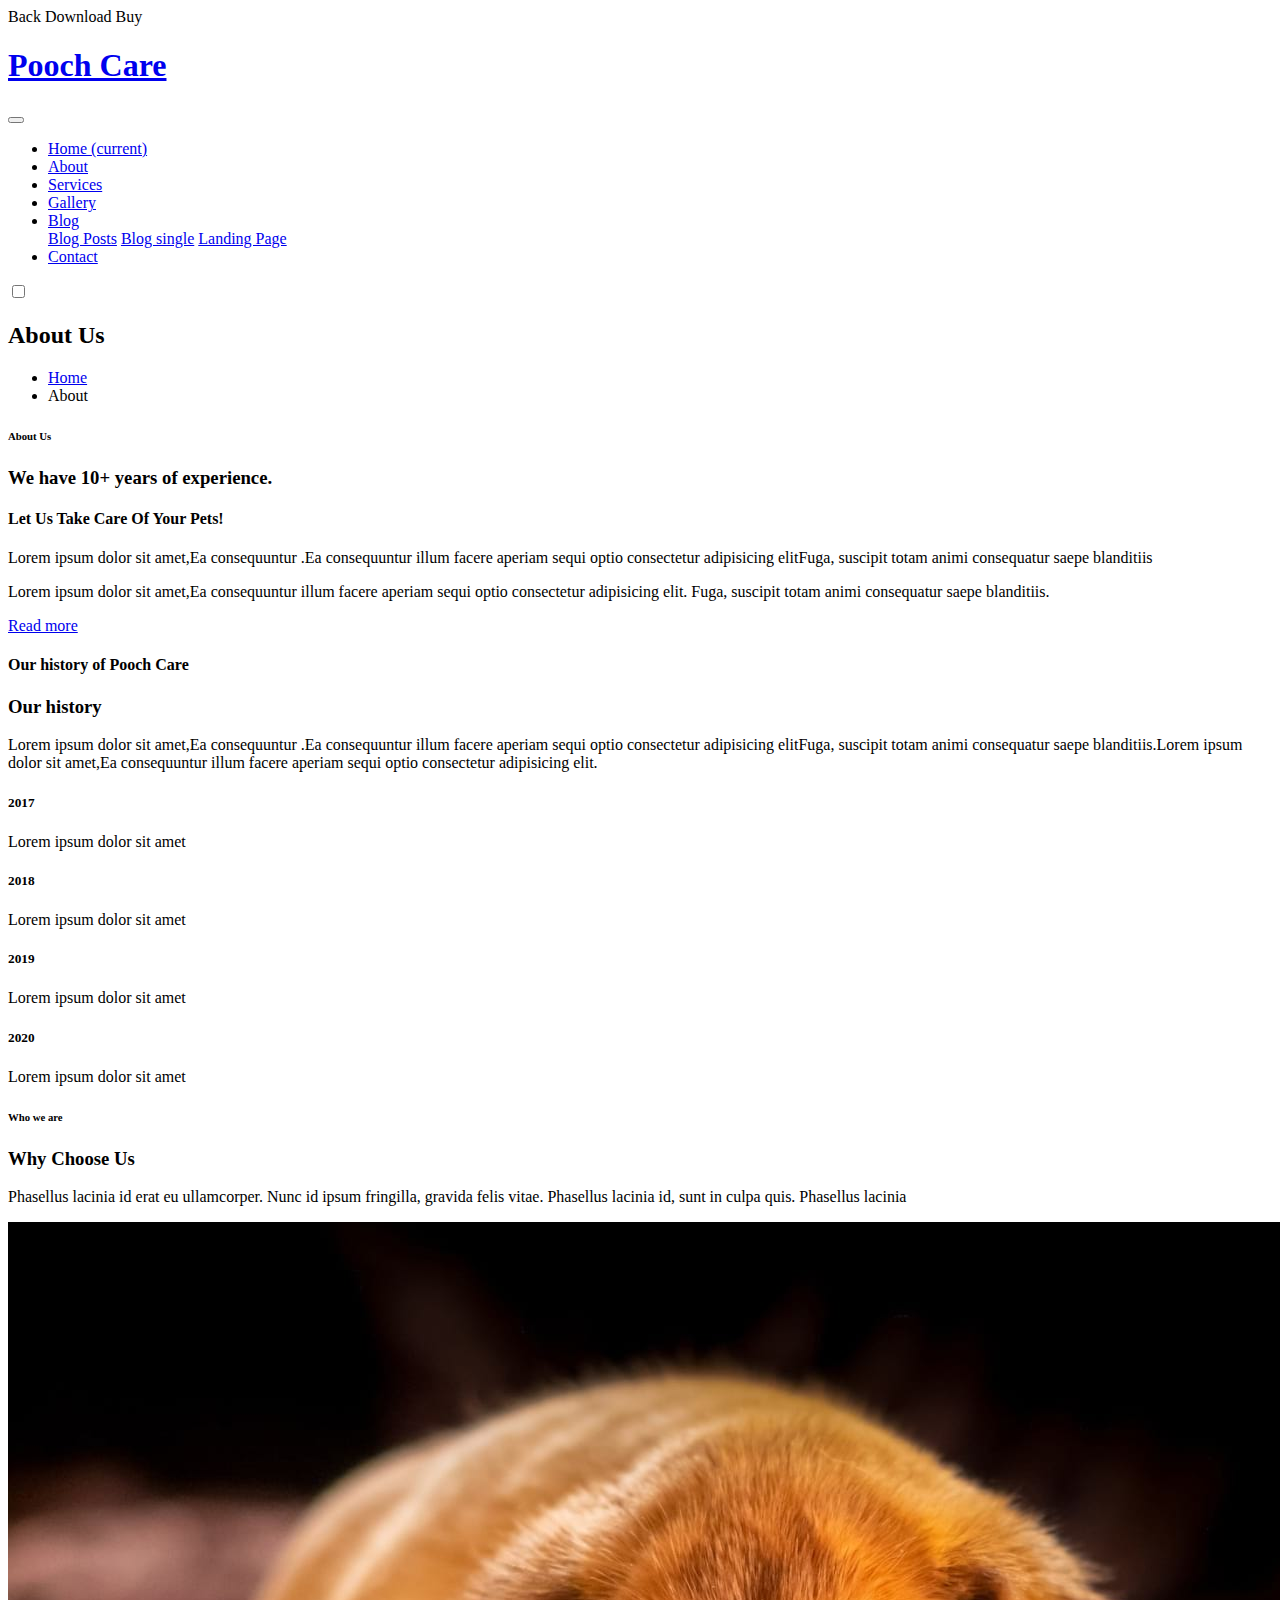
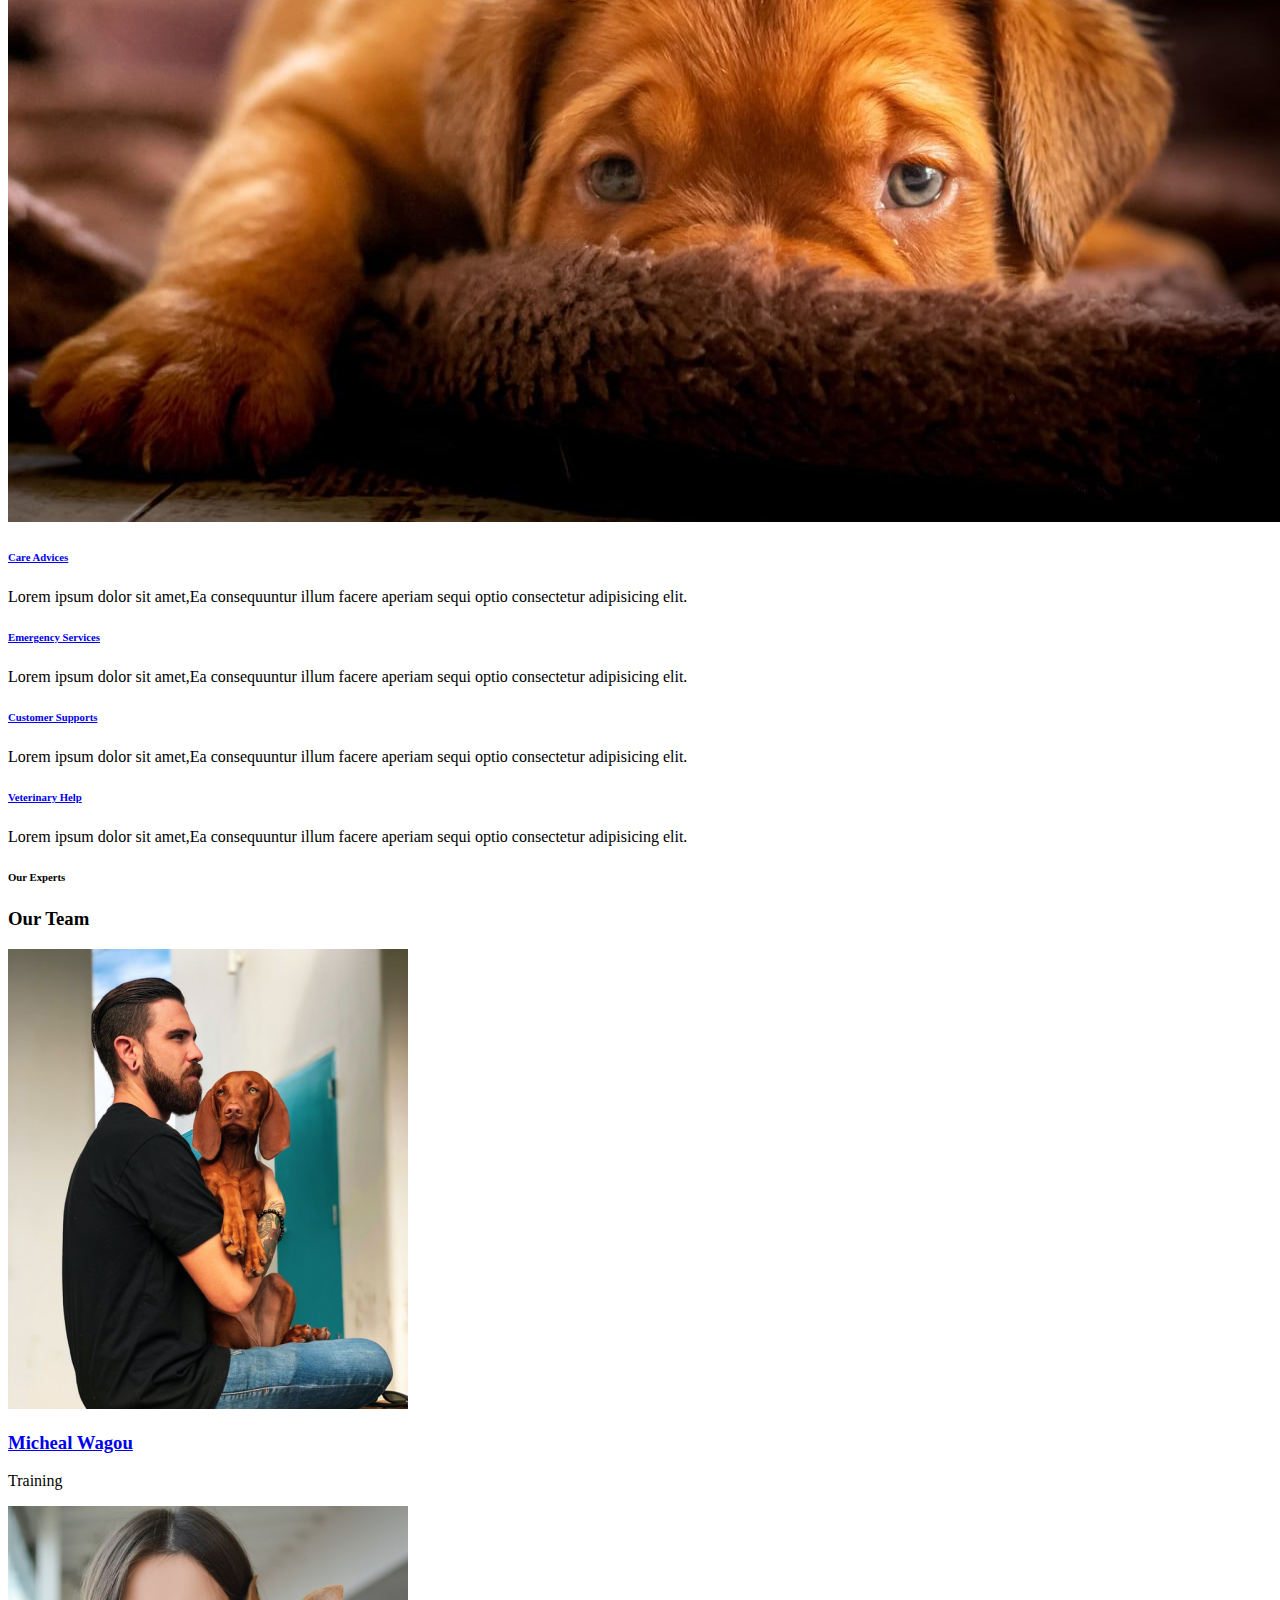
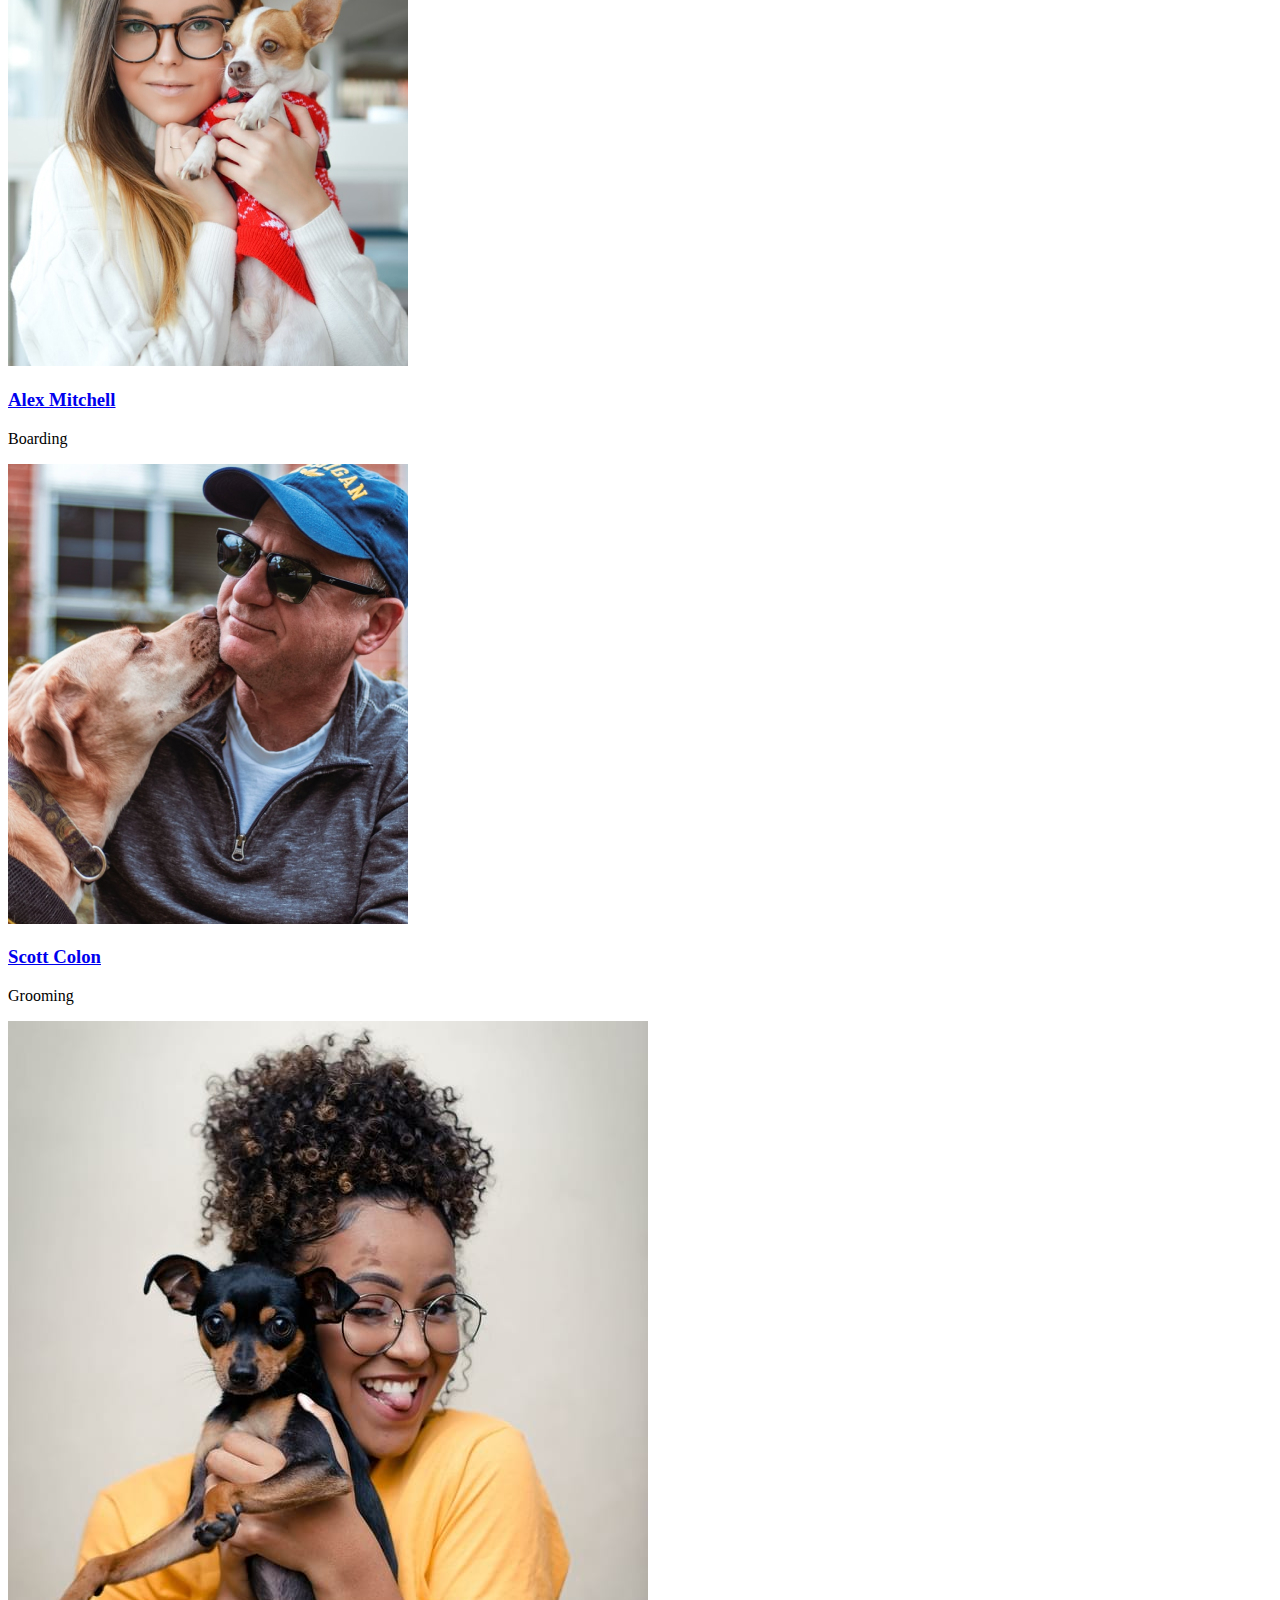
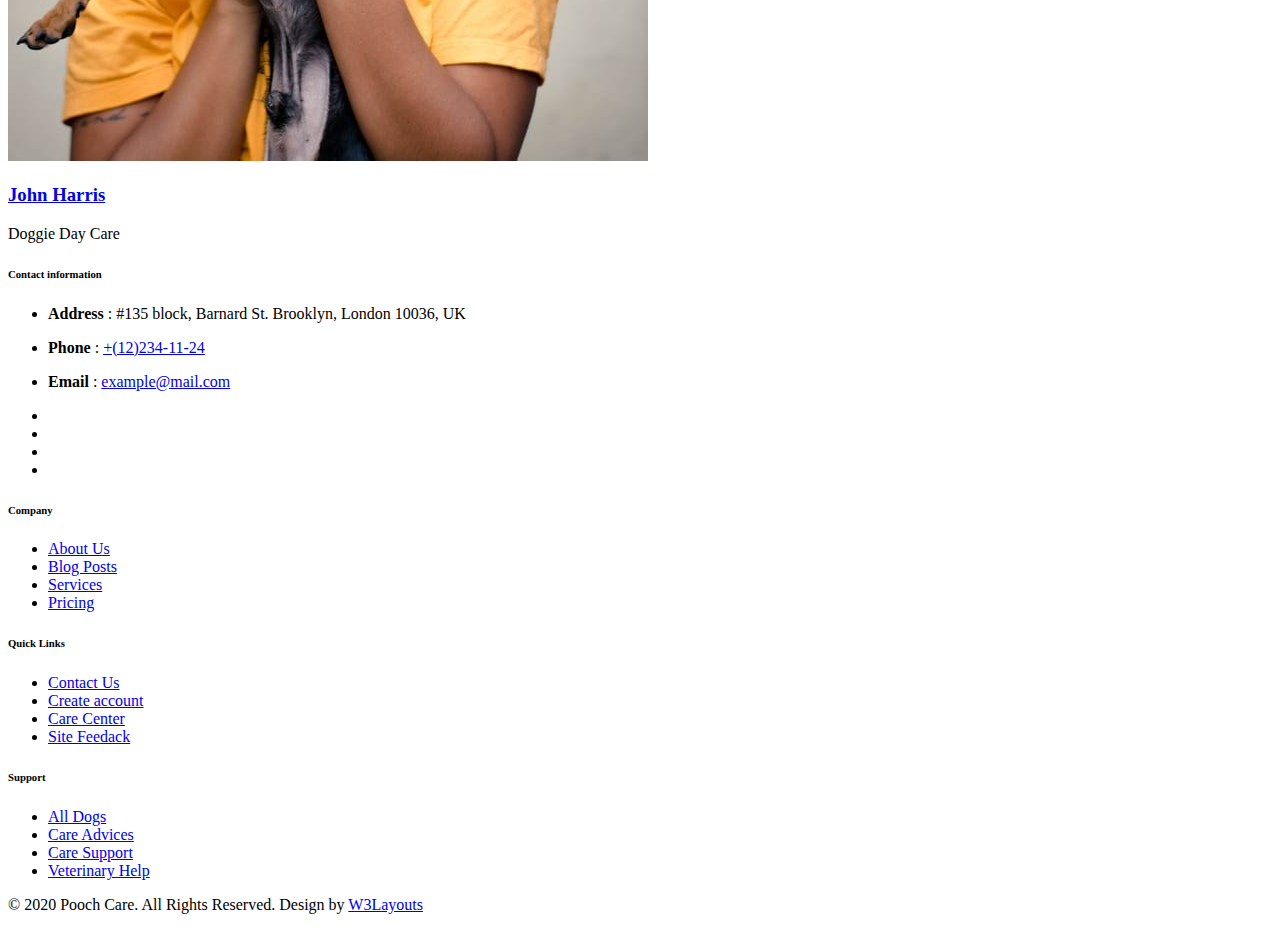
==== commit 4b9743c9: "fix about.html, gallery.html, contact.html" ====
--- a/about.html
+++ b/about.html
@@ -2,162 +2,132 @@
 <html lang="en">
   <head>
     <!-- Required meta tags -->
-    <meta charset="utf-8" />
-    <meta
-      name="viewport"
-      content="width=device-width, initial-scale=1, shrink-to-fit=no"
-    />
+    <meta charset="utf-8">
+    <meta name="viewport" content="width=device-width, initial-scale=1, shrink-to-fit=no">
     <title>About</title>
-
-    <!-- Font anwesome  -->
-    <link
-      rel="stylesheet"
-      href="https://cdnjs.cloudflare.com/ajax/libs/font-awesome/6.2.0/css/all.min.css"
-    />
+     
+     <!-- Font anwesome  -->
+     <link rel="stylesheet" href="https://cdnjs.cloudflare.com/ajax/libs/font-awesome/6.2.0/css/all.min.css" 
+     integrity="sha512-xh6O/CkQoPOWDdYTDqeRdPCVd1SpvCA9XXcUnZS2FmJNp1coAFzvtCN9BmamE+4aHK8yyUHUSCcJHgXloTyT2A==" 
+     crossorigin="anonymous" 
+     referrerpolicy="no-referrer" />
     <!-- Template CSS -->
-    <link rel="stylesheet" href="./Assets/css/style-about.css" />
-  </head>
+    <link rel="stylesheet" href="assets/css/style-about.css">
+    
+  
   <body>
     <div class="pull-right toggle-right-sidebar">
-      <span
-        class="fa title-open-right-sidebar tooltipstered fa-angle-double-right"
-      ></span>
+    <span class="fa title-open-right-sidebar tooltipstered fa-angle-double-right"></span>
     </div>
-
+    
     <div id="right-sidebar" class="right-sidebar-notifcations nav-collapse">
-      <div
-        class="bs-example bs-example-tabs right-sidebar-tab-notification"
-        data-example-id="togglable-tabs"
-      >
+    <div class="bs-example bs-example-tabs right-sidebar-tab-notification" data-example-id="togglable-tabs">
+    
         <div id="Bar" class="bar">
-          <div class="btns">
-            <a>
-              <span class="icon -back">
-                <span class="fa fa-arrow-left"></span>
-              </span>
-              <span class="text">Back</span>
-            </a>
-            <a>
-              <span class="icon -download">
-                <span class="fa fa-download"></span>
-              </span>
-              <span class="text">Download</span>
-            </a>
-            <a class="no-margin-bottom-mobile">
-              <span class="icon -buy">
-                <span class="fa fa-shopping-cart"></span>
-              </span>
-              <span class="text">Buy</span>
-            </a>
-          </div>
-        </div>
-        <div
-          class="right-sidebar-panel-content animated fadeInRight"
-          tabindex="5003"
-          style="overflow: hidden; outline: none"
-        ></div>
-      </div>
+            <div class="btns">
+            <a >
+                <span class="icon -back">
+                    <span class="fa fa-arrow-left"></span>
+                </span>
+                <span class="text">Back</span>
+            </a>
+            <a >
+                <span class="icon -download">
+                    <span class="fa fa-download"></span>
+                </span>
+                <span class="text">Download</span>
+            </a>
+            <a  class="no-margin-bottom-mobile">
+                <span class="icon -buy">
+                    <span class="fa fa-shopping-cart"></span>
+                </span>
+                <span class="text">Buy</span>
+            </a>
+        </div>
+        </div>
+        <div class="right-sidebar-panel-content animated fadeInRight" tabindex="5003" style="overflow: hidden; outline: none;">
+        </div>
     </div>
-
-    <!--header-->
+    </div>
+    
+    
+      <!--header-->
     <header id="site-header" class="fixed-top nav-fixed">
       <div class="container">
-        <nav class="navbar navbar-expand-lg stroke">
-          <h1><a class="navbar-brand" href="index.html"> Pooch Care </a></h1>
-
-          <button
-            class="navbar-toggler collapsed bg-gradient"
-            type="button"
-            data-toggle="collapse"
-            data-target="#navbarTogglerDemo02"
-            aria-controls="navbarTogglerDemo02"
-            aria-expanded="false"
-            aria-label="Toggle navigation"
-          >
-            <span class="navbar-toggler-icon fa icon-expand fa-bars"></span>
-            <span class="navbar-toggler-icon fa icon-close fa-times"></span>
-          </button>
-
-          <div class="collapse navbar-collapse" id="navbarTogglerDemo02">
-            <ul class="navbar-nav ml-auto">
-              <li class="nav-item">
-                <a class="nav-link" href="index.html"
-                  >Home <span class="sr-only">(current)</span></a
-                >
-              </li>
-              <li class="nav-item active">
-                <a class="nav-link" href="about.html">About</a>
-              </li>
-              <li class="nav-item">
-                <a class="nav-link" href="services.html">Services</a>
-              </li>
-              <li class="nav-item">
-                <a class="nav-link" href="gallery.html">Gallery</a>
-              </li>
-              <li class="nav-item dropdown">
-                <a
-                  class="nav-link dropdown-toggle"
-                  href="#"
-                  id="navbarDropdown1"
-                  role="button"
-                  data-toggle="dropdown"
-                  aria-haspopup="true"
-                  aria-expanded="false"
-                >
-                  Blog<span class="fa fa-angle-down"></span>
-                </a>
-                <div class="dropdown-menu" aria-labelledby="navbarDropdown1">
-                  <a class="dropdown-item" href="blog.html">Blog Posts</a>
-                  <a class="dropdown-item" href="blog-single.html"
-                    >Blog single</a
-                  >
-                  <a class="dropdown-item" href="landing-single.html"
-                    >Landing Page</a
-                  >
-                </div>
-              </li>
-              <li class="nav-item">
-                <a class="nav-link" href="contact.html">Contact</a>
-              </li>
-            </ul>
-          </div>
-          <!-- toggle switch for light and dark theme -->
-          <div class="mobile-position">
-            <nav class="navigation">
-              <div class="theme-switch-wrapper">
-                <label class="theme-switch" for="checkbox">
-                  <input type="checkbox" id="checkbox" />
-                  <div class="mode-container">
-                    <i class="gg-sun"></i>
-                    <i class="gg-moon"></i>
-                  </div>
-                </label>
-              </div>
-            </nav>
-          </div>
-          <!-- //toggle switch for light and dark theme -->
-        </nav>
+          <nav class="navbar navbar-expand-lg stroke">
+              <h1><a class="navbar-brand" href="index.html">
+                   Pooch Care
+              </a></h1>
+   
+              <button class="navbar-toggler  collapsed bg-gradient" type="button" data-toggle="collapse" data-target="#navbarTogglerDemo02" aria-controls="navbarTogglerDemo02" aria-expanded="false" aria-label="Toggle navigation">
+                  <span class="navbar-toggler-icon fa icon-expand fa-bars"></span>
+                  <span class="navbar-toggler-icon fa icon-close fa-times"></span>
+                  
+              </button>
+    
+              <div class="collapse navbar-collapse" id="navbarTogglerDemo02">
+                  <ul class="navbar-nav ml-auto">
+                      <li class="nav-item">
+                          <a class="nav-link" href="index.html">Home <span class="sr-only">(current)</span></a>
+                      </li>
+                      <li class="nav-item active">
+                          <a class="nav-link" href="about.html">About</a>
+                      </li>
+                      <li class="nav-item">
+                          <a class="nav-link" href="services.html">Services</a>
+                      </li>
+                      <li class="nav-item">
+                          <a class="nav-link" href="gallery.html">Gallery</a>
+                      </li>
+                      <li class="nav-item dropdown">
+                          <a class="nav-link dropdown-toggle" href="#" id="navbarDropdown1" role="button" data-toggle="dropdown" aria-haspopup="true" aria-expanded="false">
+                              Blog<span class="fa fa-angle-down"></span>
+                          </a>
+                          <div class="dropdown-menu" aria-labelledby="navbarDropdown1">
+                              <a class="dropdown-item" href="blog.html">Blog Posts</a>
+                              <a class="dropdown-item" href="blog-single.html">Blog single</a>
+                   <a class="dropdown-item" href="landing-single.html">Landing Page</a>
+                          </div>
+                      </li>
+                      <li class="nav-item">
+                          <a class="nav-link" href="contact.html">Contact</a>
+                      </li>
+                  </ul>
+              </div>
+             
+              <div class="mobile-position">
+                  <nav class="navigation">
+                      <div class="theme-switch-wrapper">
+                          <label class="theme-switch" for="checkbox">
+                              <input type="checkbox" id="checkbox">
+                              <div class="mode-container">
+                                  <i class="gg-sun"></i>
+                                  <i class="gg-moon"></i>
+                              </div>
+                          </label>
+                      </div>
+                  </nav>
+              </div>
+              
+          </nav>
       </div>
     </header>
     <!-- //header -->
-
-    <!-- about breadcrumb -->
+    
+    
     <section class="about-breadcrumb text-center">
       <div class="breadcrumb-bg breadcrumb-bg-about py-sm-5 py-4">
-        <div class="container py-2">
-          <h2 class="title">About Us</h2>
-          <ul class="breadcrumbs-custom-path mt-2">
-            <li><a href="#url">Home</a></li>
-            <li class="active">
-              <span class="fa fa-arrow-right mx-2" aria-hidden="true"></span>
-              About
-            </li>
-          </ul>
-        </div>
+          <div class="container py-2">
+              <h2 class="title">About Us</h2>
+              <ul class="breadcrumbs-custom-path mt-2">
+                  <li><a href="#url">Home</a></li>
+                  <li class="active"><span class="fa fa-arrow-right mx-2" aria-hidden="true"></span> About  </li>
+              </ul>
+          </div>
       </div>
     </section>
-    <!-- //about breadcrumb -->
-    <!-- /content-6-->
+    
+  
     <section class="content-6">
       <!-- /content-6-main-->
       <div class="content-6-mian py-5">
@@ -168,47 +138,37 @@
                 <h6 class="sub-title">About Us</h6>
                 <h3 class="hny-title">We have 10+ years of experience.</h3>
               </div>
-              <h4>Let Us Take Care Of Your Pets!</h4>
-            </div>
-            <div
-              class="content-gd col-lg-7 pl-lg-4 pl-lg-5 mt-lg-0 mt-md-5 mt-4"
-            >
-              <p>
-                Lorem ipsum dolor sit amet,Ea consequuntur .Ea consequuntur
-                illum facere aperiam sequi optio consectetur adipisicing
-                elitFuga, suscipit totam animi consequatur saepe blanditiis
-              </p>
-              <p class="mt-3 mb-3">
-                Lorem ipsum dolor sit amet,Ea consequuntur illum facere aperiam
-                sequi optio consectetur adipisicing elit. Fuga, suscipit totam
-                animi consequatur saepe blanditiis.
-              </p>
-              <a href="services.html" class="read">Read more</a>
-            </div>
-          </div>
-        </div>
-      </div>
-    </section>
-    <!-- //content-6-->
-
-    <!-- feature1 -->
+              <h4>Let Us Take Care
+                Of Your Pets!</h4>
+            </div>
+            <div class="content-gd col-lg-7 pl-lg-4 pl-lg-5 mt-lg-0 mt-md-5 mt-4">
+              <p>Lorem ipsum dolor sit amet,Ea consequuntur .Ea consequuntur illum facere aperiam sequi optio
+                consectetur adipisicing elitFuga, suscipit totam animi consequatur saepe blanditiis</p>
+              <p class="mt-3 mb-3">Lorem ipsum dolor sit amet,Ea consequuntur illum
+                facere aperiam sequi optio consectetur adipisicing elit. Fuga, suscipit totam animi
+                consequatur saepe blanditiis.</p>
+                <a href="services.html" class="read">Read more</a>
+            </div>
+    
+          </div>
+        </div>
+    </div></section>
+    
     <section class="feature-1">
       <div class="feature-1sec py-5">
         <div class="container py-lg-5">
           <div class="feature-1-content py-lg-3">
             <h4 class="sub-title">Our history of Pooch Care</h4>
             <h3 class="hny-title two">Our history</h3>
-            <p class="mt-3">
-              Lorem ipsum dolor sit amet,Ea consequuntur .Ea consequuntur illum
-              facere aperiam sequi optio consectetur adipisicing elitFuga,
-              suscipit totam animi consequatur saepe blanditiis.Lorem ipsum
-              dolor sit amet,Ea consequuntur illum facere aperiam sequi optio
-              consectetur adipisicing elit.
-            </p>
+            <p class="mt-3">Lorem ipsum dolor sit amet,Ea consequuntur .Ea consequuntur illum facere aperiam
+              sequi optio consectetur adipisicing elitFuga, suscipit totam animi consequatur saepe
+              blanditiis.Lorem ipsum dolor sit amet,Ea consequuntur illum facere aperiam sequi optio
+              consectetur adipisicing elit.</p>
             <div class="history-grids">
               <div class="history-ifo">
                 <h5 class="year">2017</h5>
                 <p>Lorem ipsum dolor sit amet</p>
+    
               </div>
               <div class="history-ifo">
                 <h5 class="year">2018</h5>
@@ -222,47 +182,43 @@
                 <h5 class="year">2020</h5>
                 <p>Lorem ipsum dolor sit amet</p>
               </div>
-            </div>
+    
+            </div>
+    
           </div>
         </div>
       </div>
     </section>
-    <!-- //feature1 -->
+    
     <section class="content-4">
-      <!-- /content-6-section -->
+      
       <div class="content-4-main py-5">
         <div class="container py-lg-4">
           <div class="content-info-in row">
             <div class="content-left col-lg-6 pr-lg-4 text-lg-right">
-              <h6 class="sub-title">Who we are</h6>
-              <h3 class="hny-title">Why Choose Us</h3>
-              <p class="mt-3">
-                Phasellus lacinia id erat eu ullamcorper. Nunc id ipsum
-                fringilla, gravida felis vitae. Phasellus lacinia id, sunt in
-                culpa quis. Phasellus lacinia
-              </p>
-              <img
-                src="./Assets/img/banner3.jpg"
-                class="img-fluid mt-3"
-                alt=""
-              />
+              <h6 class="sub-title">
+                Who we are</h6>
+              <h3 class="hny-title">
+                Why Choose Us</h3>
+              <p class="mt-3"> Phasellus lacinia id erat eu
+                ullamcorper. Nunc id ipsum fringilla, gravida felis vitae. Phasellus lacinia id, sunt in
+                culpa quis. Phasellus lacinia</p>
+              <img src="./Assets/img/banner3.jpg" class="img-fluid mt-3" alt="">
             </div>
             <div class="content-right col-lg-6 pl-lg-4">
               <div class="row content4-right-grids mb-lg-5 mb-4">
                 <div class="col-md-2 content4-right-icon">
                   <div class="content4-icon">
-                    <span
-                      class="fa fa-american-sign-language-interpreting"
-                    ></span>
+                    <span class="fa fa-american-sign-language-interpreting"></span>
                   </div>
                 </div>
                 <div class="col-md-10 content4-right-info">
                   <h6><a href="#">Care Advices</a></h6>
-                  <p>
-                    Lorem ipsum dolor sit amet,Ea consequuntur illum facere
-                    aperiam sequi optio consectetur adipisicing elit.
-                  </p>
-                </div>
+                  <p>Lorem ipsum dolor sit amet,Ea consequuntur illum facere aperiam sequi optio
+                    consectetur
+                    adipisicing elit.</p>
+                </div>
+    
               </div>
               <div class="row content4-right-grids mb-lg-5 mb-4">
                 <div class="col-md-2 content4-right-icon">
@@ -271,12 +227,13 @@
                   </div>
                 </div>
                 <div class="col-md-10 content4-right-info">
-                  <h6><a href="#"> Emergency Services</a></h6>
-                  <p>
-                    Lorem ipsum dolor sit amet,Ea consequuntur illum facere
-                    aperiam sequi optio consectetur adipisicing elit.
-                  </p>
-                </div>
+                  <h6><a href="#">
+                    Emergency Services</a></h6>
+                  <p>Lorem ipsum dolor sit amet,Ea consequuntur illum facere aperiam sequi optio
+                    consectetur
+                    adipisicing elit.</p>
+                </div>
+    
               </div>
               <div class="row content4-right-grids mb-lg-5 mb-4">
                 <div class="col-md-2 content4-right-icon">
@@ -285,12 +242,13 @@
                   </div>
                 </div>
                 <div class="col-md-10 content4-right-info">
-                  <h6><a href="#"> Customer Supports</a></h6>
-                  <p>
-                    Lorem ipsum dolor sit amet,Ea consequuntur illum facere
-                    aperiam sequi optio consectetur adipisicing elit.
-                  </p>
-                </div>
+                  <h6><a href="#">
+                    Customer Supports</a></h6>
+                  <p>Lorem ipsum dolor sit amet,Ea consequuntur illum facere aperiam sequi optio
+                    consectetur
+                    adipisicing elit.</p>
+                </div>
+    
               </div>
               <div class="row content4-right-grids">
                 <div class="col-md-2 content4-right-icon">
@@ -299,144 +257,116 @@
                   </div>
                 </div>
                 <div class="col-md-10 content4-right-info">
-                  <h6><a href="#"> Veterinary Help</a></h6>
-                  <p>
-                    Lorem ipsum dolor sit amet,Ea consequuntur illum facere
-                    aperiam sequi optio consectetur adipisicing elit.
-                  </p>
-                </div>
-              </div>
-            </div>
-          </div>
+                  <h6><a href="#">
+                    Veterinary Help</a></h6>
+                  <p>Lorem ipsum dolor sit amet,Ea consequuntur illum facere aperiam sequi optio
+                    consectetur
+                    adipisicing elit.</p>
+                </div>
+    
+              </div>
+            </div>
+    
+    
+          </div>
+    
         </div>
       </div>
     </section>
-    <!-- //content-6-section -->
-    <!--/team-sec-->
+
     <section class="team-main">
       <div class="team py-5">
         <div class="container py-lg-4">
           <div class="title-content text-center mb-lg-5 mb-4">
             <h6 class="sub-title">Our Experts</h6>
             <h3 class="hny-title">Our Team</h3>
+          
           </div>
           <div class="row team-row">
             <div class="col-lg-3 col-6 team-wrap">
               <div class="team-info text-center">
                 <div class="column position-relative">
-                  <a href="#url"
-                    ><img
-                      src="./Assets/img/team1.jpg"
-                      alt=""
-                      class="img-fluid team-image"
-                  /></a>
+                  <a href="#url"><img src="./Assets/img/team1.jpg" alt="" class="img-fluid team-image"></a>
                 </div>
                 <div class="column">
+                  
                   <h3 class="name-pos"><a href="#url">Micheal Wagou</a></h3>
-                  <p>Training</p>
+                  <p>Training </p>
                   <div class="social">
                     <div class="social-left">
-                      <a href="#facebook" class="facebook"
-                        ><span class="fa fa-facebook" aria-hidden="true"></span
-                      ></a>
-                      <a href="#twitter" class="twitter"
-                        ><span class="fa fa-twitter" aria-hidden="true"></span
-                      ></a>
-                      <a href="#linkedin"
-                        ><span class="fa fa-linkedin" aria-hidden="true"></span
-                      ></a>
+                      <a href="#facebook" class="facebook"><span class="fa-brands fa-facebook" aria-hidden="true"></span></a>
+                      <a href="#twitter" class="twitter"><span class="fa-brands fa-twitter" aria-hidden="true"></span></a>
+                      <a href="#linkedin"><span class="fa-brands fa-linkedin" aria-hidden="true"></span></a>
+                   
                     </div>
+    
                   </div>
                 </div>
               </div>
             </div>
             <!-- end team member -->
-
+    
             <div class="col-lg-3 col-6 team-wrap">
+    
               <div class="team-info text-center">
                 <div class="column position-relative">
-                  <a href="#url"
-                    ><img
-                      src="./Assets/img/team2.jpg"
-                      alt=""
-                      class="img-fluid team-image"
-                  /></a>
+                  <a href="#url"><img src="./Assets/img/team2.jpg" alt="" class="img-fluid team-image"></a>
                 </div>
                 <div class="column">
+                  
                   <h3 class="name-pos"><a href="#url">Alex Mitchell</a></h3>
                   <p>Boarding</p>
                   <div class="social">
                     <div class="social-left">
-                      <a href="#facebook" class="facebook"
-                        ><span class="fa fa-facebook" aria-hidden="true"></span
-                      ></a>
-                      <a href="#twitter" class="twitter"
-                        ><span class="fa fa-twitter" aria-hidden="true"></span
-                      ></a>
-                      <a href="#linkedin"
-                        ><span class="fa fa-linkedin" aria-hidden="true"></span
-                      ></a>
+                      <a href="#facebook" class="facebook"><span class="fa-brands fa-facebook" aria-hidden="true"></span></a>
+                      <a href="#twitter" class="twitter"><span class="fa-brands fa-twitter" aria-hidden="true"></span></a>
+                      <a href="#linkedin"><span class="fa-brands fa-linkedin" aria-hidden="true"></span></a>
+                   
                     </div>
+    
                   </div>
                 </div>
               </div>
             </div>
             <!-- end team member -->
-
+    
             <div class="col-lg-3 col-6 team-wrap">
               <div class="team-info text-center">
                 <div class="column position-relative">
-                  <a href="#url"
-                    ><img
-                      src="./Assets/img/team3.jpg"
-                      alt=""
-                      class="img-fluid team-image"
-                  /></a>
+                  <a href="#url"><img src="./Assets/img/team3.jpg" alt="" class="img-fluid team-image"></a>
                 </div>
                 <div class="column">
+                  
                   <h3 class="name-pos"><a href="#url">Scott Colon</a></h3>
-                  <p>Grooming</p>
+                  <p>Grooming </p>
                   <div class="social">
                     <div class="social-left">
-                      <a href="#facebook" class="facebook"
-                        ><span class="fa fa-facebook" aria-hidden="true"></span
-                      ></a>
-                      <a href="#twitter" class="twitter"
-                        ><span class="fa fa-twitter" aria-hidden="true"></span
-                      ></a>
-                      <a href="#linkedin"
-                        ><span class="fa fa-linkedin" aria-hidden="true"></span
-                      ></a>
+                      <a href="#facebook" class="facebook"><span class="fa-brands fa-facebook" aria-hidden="true"></span></a>
+                      <a href="#twitter" class="twitter"><span class="fa-brands fa-twitter" aria-hidden="true"></span></a>
+                      <a href="#linkedin"><span class="fa-brands fa-linkedin" aria-hidden="true"></span></a>
+                 
                     </div>
                   </div>
                 </div>
               </div>
-            </div>
-
+    
+            </div>
+            
             <div class="col-lg-3 col-6 team-wrap">
               <div class="team-info text-center">
                 <div class="column position-relative">
-                  <a href="#url"
-                    ><img
-                      src="./Assets/img/ab.jpg"
-                      alt=""
-                      class="img-fluid team-image"
-                  /></a>
+                  <a href="#url"><img src="./Assets/img/ab.jpg" alt="" class="img-fluid team-image"></a>
                 </div>
                 <div class="column">
+                  
                   <h3 class="name-pos"><a href="#url">John Harris</a></h3>
                   <p>Doggie Day Care</p>
                   <div class="social">
                     <div class="social-left">
-                      <a href="#facebook" class="facebook"
-                        ><span class="fa fa-facebook" aria-hidden="true"></span
-                      ></a>
-                      <a href="#twitter" class="twitter"
-                        ><span class="fa fa-twitter" aria-hidden="true"></span
-                      ></a>
-                      <a href="#linkedin"
-                        ><span class="fa fa-linkedin" aria-hidden="true"></span
-                      ></a>
+                      <a href="#facebook" class="facebook"><span class="fa-brands fa-facebook" aria-hidden="true"></span></a>
+                      <a href="#twitter" class="twitter"><span class="fa-brands fa-twitter" aria-hidden="true"></span></a>
+                      <a href="#linkedin"><span class="fa-brands fa-linkedin" aria-hidden="true"></span></a>
+               
                     </div>
                   </div>
                 </div>
@@ -446,8 +376,7 @@
         </div>
       </div>
     </section>
-    <!--//team-sec-->
-    <!-- footer-28 block -->
+  
     <section class="footer">
       <footer class="footer-28">
         <div class="footer-bg-layer">
@@ -457,45 +386,36 @@
                 <h6 class="footer-title-28">Contact information</h6>
                 <ul>
                   <li>
-                    <p>
-                      <strong>Address</strong> : #135 block, Barnard St.
-                      Brooklyn, London 10036, UK
-                    </p>
+                    <p><strong>Address</strong> : #135 block, Barnard St. Brooklyn, London 10036, UK</p>
                   </li>
                   <li>
-                    <p>
-                      <strong>Phone</strong> :
-                      <a href="tel:+(12)234-11-24">+(12)234-11-24</a>
-                    </p>
+                    <p><strong>Phone</strong> : <a href="tel:+(12)234-11-24">+(12)234-11-24</a></p>
                   </li>
                   <li>
-                    <p>
-                      <strong>Email</strong> :
-                      <a href="mailto:example@mail.com">example@mail.com</a>
-                    </p>
+                    <p><strong>Email</strong> : <a href="mailto:example@mail.com">example@mail.com</a></p>
                   </li>
                 </ul>
-
+    
                 <div class="main-social-footer-28 mt-3">
                   <ul class="social-icons">
                     <li class="facebook">
                       <a href="#link" title="Facebook">
-                        <span class="fa fa-facebook" aria-hidden="true"></span>
+                        <span class="fa-brands fa-facebook" aria-hidden="true"></span>
                       </a>
                     </li>
                     <li class="twitter">
                       <a href="#link" title="Twitter">
-                        <span class="fa fa-twitter" aria-hidden="true"></span>
+                        <span class="fa-brands fa-twitter" aria-hidden="true"></span>
                       </a>
                     </li>
                     <li class="dribbble">
                       <a href="#link" title="Dribbble">
-                        <span class="fa fa-dribbble" aria-hidden="true"></span>
+                        <span class="fa-brands fa-dribbble" aria-hidden="true"></span>
                       </a>
                     </li>
                     <li class="google">
                       <a href="#link" title="Google">
-                        <span class="fa fa-google" aria-hidden="true"></span>
+                        <span class="fa-brands fa-google" aria-hidden="true"></span>
                       </a>
                     </li>
                   </ul>
@@ -534,25 +454,58 @@
               </div>
             </div>
           </div>
-
+    
+    
           <div class="midd-footer-28 align-center py-lg-4 py-3 mt-5">
             <div class="container">
-              <p class="copy-footer-28 text-center">
-                © 2020 Pooch Care. All Rights Reserved. Design by
-                <a href="#">W3Layouts</a>
-              </p>
+              <p class="copy-footer-28 text-center"> © 2020 Pooch Care. All Rights Reserved. Design by <a href="#">W3Layouts</a></p>
             </div>
           </div>
         </div>
       </footer>
-    </section>
+    
+      
+    
+      <!-- Template JavaScript -->
+      <script src="./Assets/js/jquery-3.3.1.min.js"></script>
+      <script src="./Assets/js/theme-change.js"></script>
 
-    <!-- Template JavaScript -->
-    <script src="./Assets/js/jquery-3.3.1.min.js"></script>
-    <script src="./Assets/js/theme-change.js"></script>
-    <!-- js for portfolio lightbox -->
-    <!--/MENU-JS-->
+      <script src="./Assets/js/lightbox-plus-jquery.min.js"></script>
+      <div id="lightbox" class="lightbox" style="display: none; top: 250px; left: 0px;">
+        <div class="lb-outerContainer" style="width: 648px; height: 468px;">
+          <div class="lb-container">
+            <img class="lb-image" src="assets/images/g5.jpg" style="display: block; width: 640px; height: 460px;">
+            <div class="lb-nav" style="display: block;"><a class="lb-prev" href="" style="display: block;">
+            </a>
+            <a class="lb-next" href="" style="display: block;">
+            </a>
+          </div>
+          <div class="lb-loader" style="display: none; opacity: 0;">
+            <a class="lb-cancel">
 
-    <script src="./Assets/js/bootstrap.min.js"></script>
-  </body>
+            </a>
+          </div>
+        </div>
+      </div>
+      <div class="lb-dataContainer" style="display: block; width: 648px;">
+        <div class="lb-data">
+          <div class="lb-details">
+            <span class="lb-caption" style="display: inline;">Hình ảnh 1</span>
+            <span class="lb-number">Image 7 of 9</span>
+          </div>
+          <div class="lb-closeContainer">
+            <a class="lb-close">
+
+            </a>
+          </div>
+        </div>
+      </div>
+      </div>
+      <!--//MENU-JS-->
+    
+      <script src="./Assets/js/bootstrap.min.js"></script>
+    
+    
+    
+    </body>
 </html>
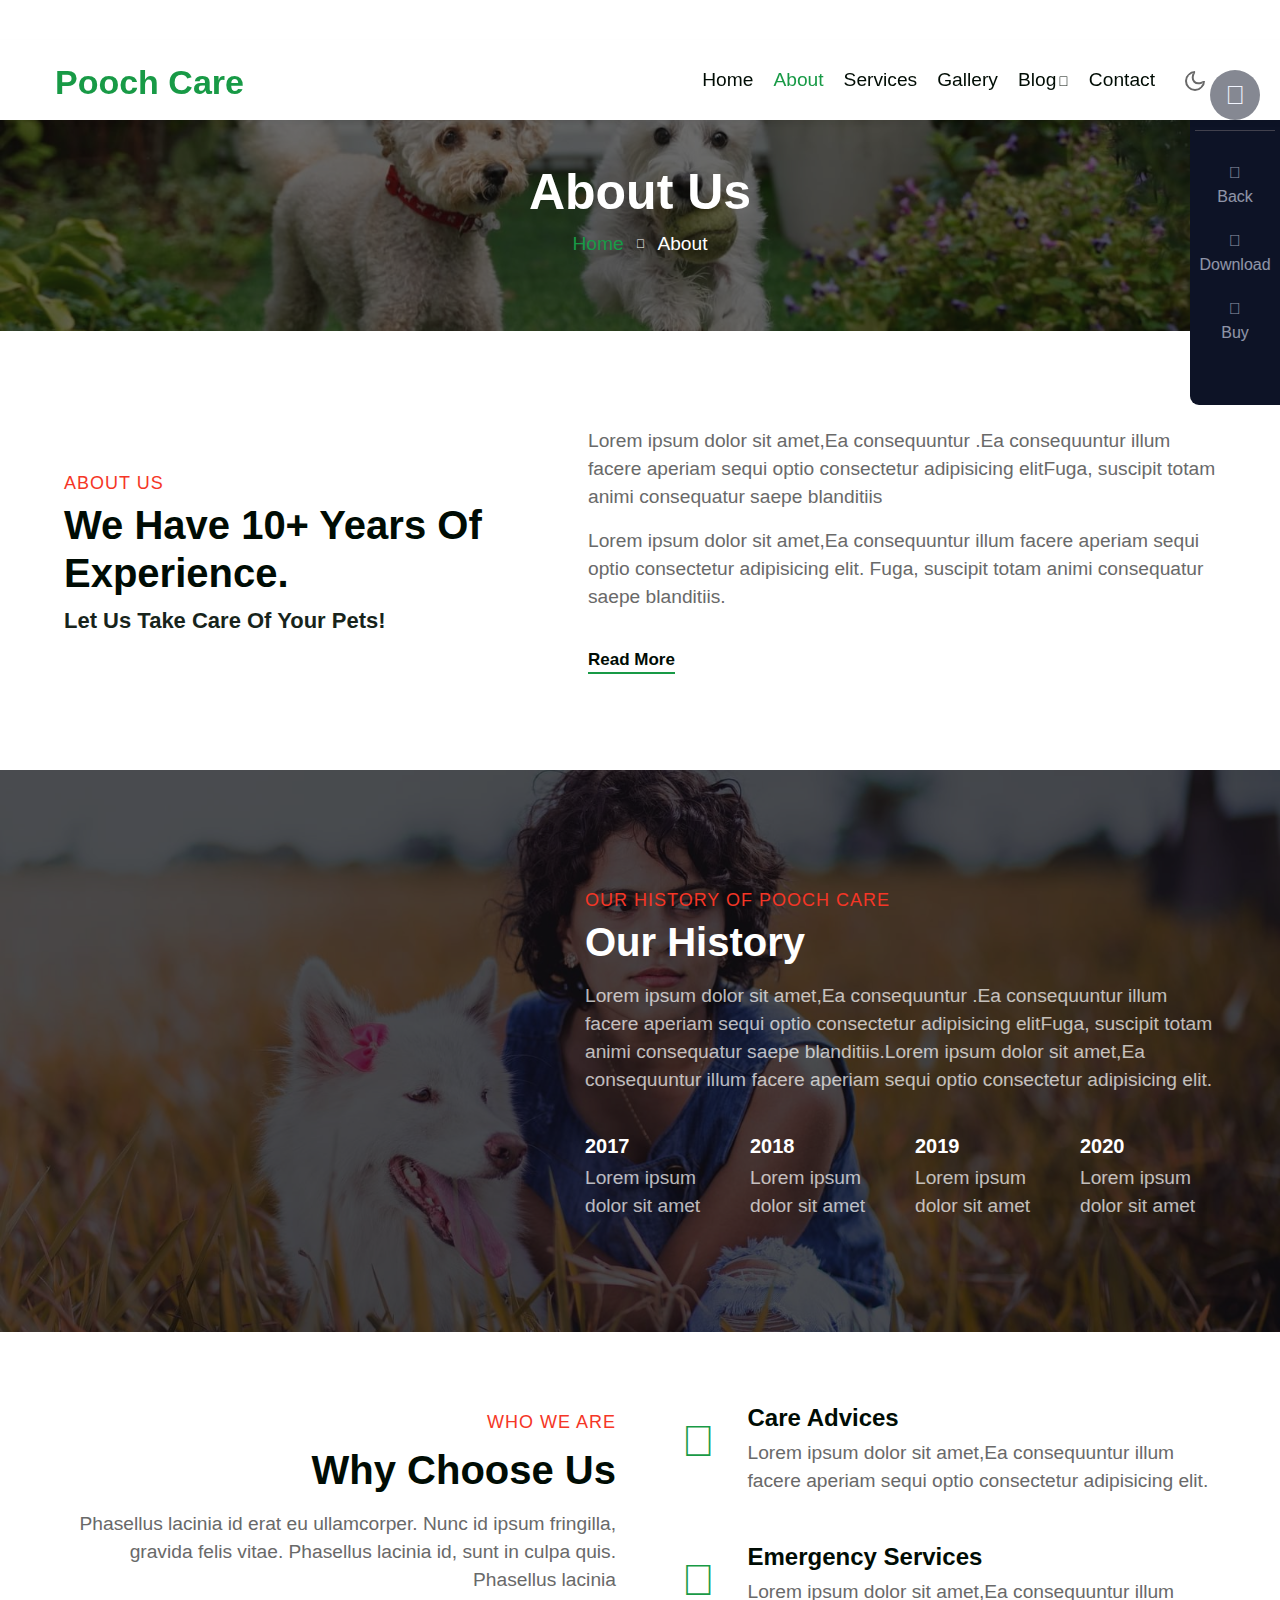
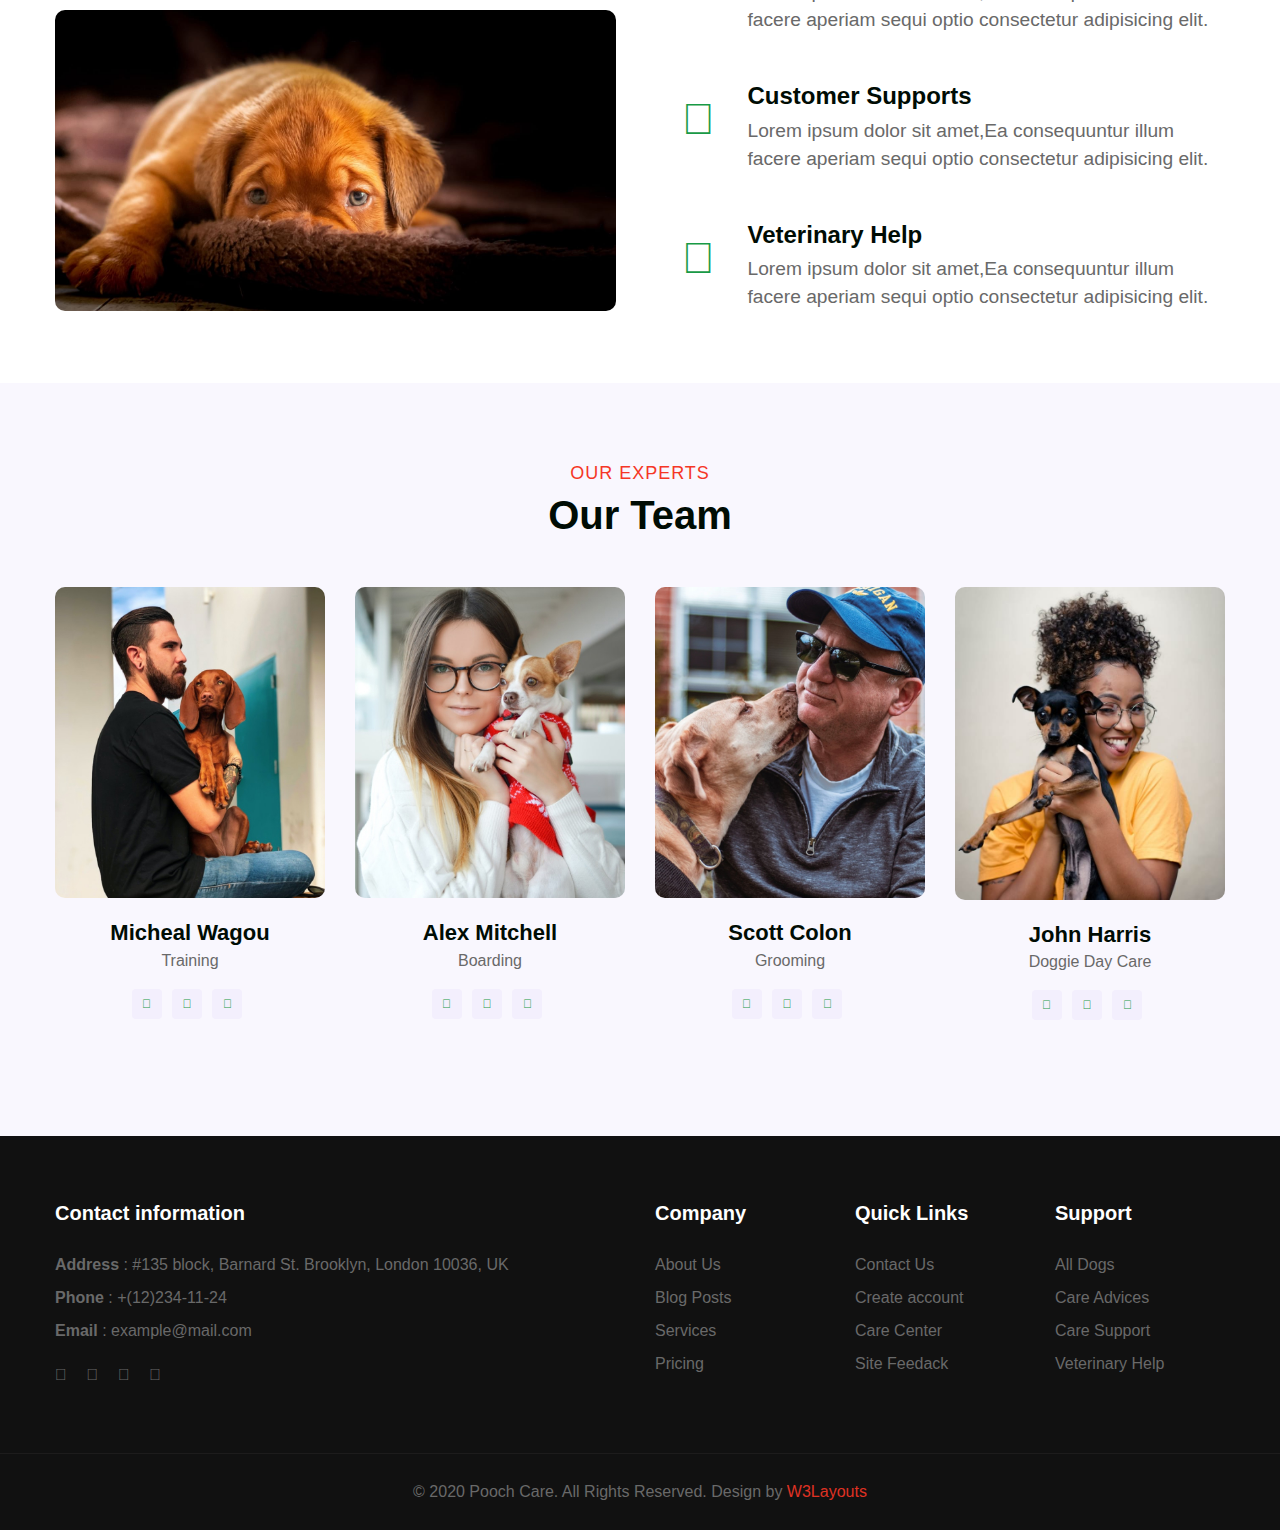
==== commit 5f4d4267: "fix about.html" ====
--- a/about.html
+++ b/about.html
@@ -2,132 +2,162 @@
 <html lang="en">
   <head>
     <!-- Required meta tags -->
-    <meta charset="utf-8">
-    <meta name="viewport" content="width=device-width, initial-scale=1, shrink-to-fit=no">
+    <meta charset="utf-8" />
+    <meta
+      name="viewport"
+      content="width=device-width, initial-scale=1, shrink-to-fit=no"
+    />
     <title>About</title>
-     
-     <!-- Font anwesome  -->
-     <link rel="stylesheet" href="https://cdnjs.cloudflare.com/ajax/libs/font-awesome/6.2.0/css/all.min.css" 
-     integrity="sha512-xh6O/CkQoPOWDdYTDqeRdPCVd1SpvCA9XXcUnZS2FmJNp1coAFzvtCN9BmamE+4aHK8yyUHUSCcJHgXloTyT2A==" 
-     crossorigin="anonymous" 
-     referrerpolicy="no-referrer" />
+
+    <!-- Font anwesome  -->
+    <link
+      rel="stylesheet"
+      href="https://cdnjs.cloudflare.com/ajax/libs/font-awesome/6.2.0/css/all.min.css"
+      integrity="sha512-xh6O/CkQoPOWDdYTDqeRdPCVd1SpvCA9XXcUnZS2FmJNp1coAFzvtCN9BmamE+4aHK8yyUHUSCcJHgXloTyT2A=="
+      crossorigin="anonymous"
+      referrerpolicy="no-referrer"
+    />
     <!-- Template CSS -->
-    <link rel="stylesheet" href="assets/css/style-about.css">
-    
-  
+    <link rel="stylesheet" href="./Assets/css/style-about.css" />
+  </head>
   <body>
     <div class="pull-right toggle-right-sidebar">
-    <span class="fa title-open-right-sidebar tooltipstered fa-angle-double-right"></span>
+      <span
+        class="fa title-open-right-sidebar tooltipstered fa-angle-double-right"
+      ></span>
     </div>
-    
+
     <div id="right-sidebar" class="right-sidebar-notifcations nav-collapse">
-    <div class="bs-example bs-example-tabs right-sidebar-tab-notification" data-example-id="togglable-tabs">
-    
+      <div
+        class="bs-example bs-example-tabs right-sidebar-tab-notification"
+        data-example-id="togglable-tabs"
+      >
         <div id="Bar" class="bar">
-            <div class="btns">
-            <a >
-                <span class="icon -back">
-                    <span class="fa fa-arrow-left"></span>
-                </span>
-                <span class="text">Back</span>
+          <div class="btns">
+            <a>
+              <span class="icon -back">
+                <span class="fa fa-arrow-left"></span>
+              </span>
+              <span class="text">Back</span>
             </a>
-            <a >
-                <span class="icon -download">
-                    <span class="fa fa-download"></span>
-                </span>
-                <span class="text">Download</span>
+            <a>
+              <span class="icon -download">
+                <span class="fa fa-download"></span>
+              </span>
+              <span class="text">Download</span>
             </a>
-            <a  class="no-margin-bottom-mobile">
-                <span class="icon -buy">
-                    <span class="fa fa-shopping-cart"></span>
-                </span>
-                <span class="text">Buy</span>
+            <a class="no-margin-bottom-mobile">
+              <span class="icon -buy">
+                <span class="fa fa-shopping-cart"></span>
+              </span>
+              <span class="text">Buy</span>
             </a>
-        </div>
-        </div>
-        <div class="right-sidebar-panel-content animated fadeInRight" tabindex="5003" style="overflow: hidden; outline: none;">
-        </div>
+          </div>
+        </div>
+        <div
+          class="right-sidebar-panel-content animated fadeInRight"
+          tabindex="5003"
+          style="overflow: hidden; outline: none"
+        ></div>
+      </div>
     </div>
-    </div>
-    
-    
-      <!--header-->
+
+    <!--header-->
     <header id="site-header" class="fixed-top nav-fixed">
       <div class="container">
-          <nav class="navbar navbar-expand-lg stroke">
-              <h1><a class="navbar-brand" href="index.html">
-                   Pooch Care
-              </a></h1>
-   
-              <button class="navbar-toggler  collapsed bg-gradient" type="button" data-toggle="collapse" data-target="#navbarTogglerDemo02" aria-controls="navbarTogglerDemo02" aria-expanded="false" aria-label="Toggle navigation">
-                  <span class="navbar-toggler-icon fa icon-expand fa-bars"></span>
-                  <span class="navbar-toggler-icon fa icon-close fa-times"></span>
-                  
-              </button>
-    
-              <div class="collapse navbar-collapse" id="navbarTogglerDemo02">
-                  <ul class="navbar-nav ml-auto">
-                      <li class="nav-item">
-                          <a class="nav-link" href="index.html">Home <span class="sr-only">(current)</span></a>
-                      </li>
-                      <li class="nav-item active">
-                          <a class="nav-link" href="about.html">About</a>
-                      </li>
-                      <li class="nav-item">
-                          <a class="nav-link" href="services.html">Services</a>
-                      </li>
-                      <li class="nav-item">
-                          <a class="nav-link" href="gallery.html">Gallery</a>
-                      </li>
-                      <li class="nav-item dropdown">
-                          <a class="nav-link dropdown-toggle" href="#" id="navbarDropdown1" role="button" data-toggle="dropdown" aria-haspopup="true" aria-expanded="false">
-                              Blog<span class="fa fa-angle-down"></span>
-                          </a>
-                          <div class="dropdown-menu" aria-labelledby="navbarDropdown1">
-                              <a class="dropdown-item" href="blog.html">Blog Posts</a>
-                              <a class="dropdown-item" href="blog-single.html">Blog single</a>
-                   <a class="dropdown-item" href="landing-single.html">Landing Page</a>
-                          </div>
-                      </li>
-                      <li class="nav-item">
-                          <a class="nav-link" href="contact.html">Contact</a>
-                      </li>
-                  </ul>
-              </div>
-             
-              <div class="mobile-position">
-                  <nav class="navigation">
-                      <div class="theme-switch-wrapper">
-                          <label class="theme-switch" for="checkbox">
-                              <input type="checkbox" id="checkbox">
-                              <div class="mode-container">
-                                  <i class="gg-sun"></i>
-                                  <i class="gg-moon"></i>
-                              </div>
-                          </label>
-                      </div>
-                  </nav>
-              </div>
-              
-          </nav>
+        <nav class="navbar navbar-expand-lg stroke">
+          <h1><a class="navbar-brand" href="index.html"> Pooch Care </a></h1>
+
+          <button
+            class="navbar-toggler collapsed bg-gradient"
+            type="button"
+            data-toggle="collapse"
+            data-target="#navbarTogglerDemo02"
+            aria-controls="navbarTogglerDemo02"
+            aria-expanded="false"
+            aria-label="Toggle navigation"
+          >
+            <span class="navbar-toggler-icon fa icon-expand fa-bars"></span>
+            <span class="navbar-toggler-icon fa icon-close fa-times"></span>
+          </button>
+
+          <div class="collapse navbar-collapse" id="navbarTogglerDemo02">
+            <ul class="navbar-nav ml-auto">
+              <li class="nav-item">
+                <a class="nav-link" href="index.html"
+                  >Home <span class="sr-only">(current)</span></a
+                >
+              </li>
+              <li class="nav-item active">
+                <a class="nav-link" href="about.html">About</a>
+              </li>
+              <li class="nav-item">
+                <a class="nav-link" href="services.html">Services</a>
+              </li>
+              <li class="nav-item">
+                <a class="nav-link" href="gallery.html">Gallery</a>
+              </li>
+              <li class="nav-item dropdown">
+                <a
+                  class="nav-link dropdown-toggle"
+                  href="#"
+                  id="navbarDropdown1"
+                  role="button"
+                  data-toggle="dropdown"
+                  aria-haspopup="true"
+                  aria-expanded="false"
+                >
+                  Blog<span class="fa fa-angle-down"></span>
+                </a>
+                <div class="dropdown-menu" aria-labelledby="navbarDropdown1">
+                  <a class="dropdown-item" href="blog.html">Blog Posts</a>
+                  <a class="dropdown-item" href="blog-single.html"
+                    >Blog single</a
+                  >
+                  <a class="dropdown-item" href="landing-single.html"
+                    >Landing Page</a
+                  >
+                </div>
+              </li>
+              <li class="nav-item">
+                <a class="nav-link" href="contact.html">Contact</a>
+              </li>
+            </ul>
+          </div>
+
+          <div class="mobile-position">
+            <nav class="navigation">
+              <div class="theme-switch-wrapper">
+                <label class="theme-switch" for="checkbox">
+                  <input type="checkbox" id="checkbox" />
+                  <div class="mode-container">
+                    <i class="gg-sun"></i>
+                    <i class="gg-moon"></i>
+                  </div>
+                </label>
+              </div>
+            </nav>
+          </div>
+        </nav>
       </div>
     </header>
     <!-- //header -->
-    
-    
+
     <section class="about-breadcrumb text-center">
       <div class="breadcrumb-bg breadcrumb-bg-about py-sm-5 py-4">
-          <div class="container py-2">
-              <h2 class="title">About Us</h2>
-              <ul class="breadcrumbs-custom-path mt-2">
-                  <li><a href="#url">Home</a></li>
-                  <li class="active"><span class="fa fa-arrow-right mx-2" aria-hidden="true"></span> About  </li>
-              </ul>
-          </div>
+        <div class="container py-2">
+          <h2 class="title">About Us</h2>
+          <ul class="breadcrumbs-custom-path mt-2">
+            <li><a href="#url">Home</a></li>
+            <li class="active">
+              <span class="fa fa-arrow-right mx-2" aria-hidden="true"></span>
+              About
+            </li>
+          </ul>
+        </div>
       </div>
     </section>
-    
-  
+
     <section class="content-6">
       <!-- /content-6-main-->
       <div class="content-6-mian py-5">
@@ -138,37 +168,45 @@
                 <h6 class="sub-title">About Us</h6>
                 <h3 class="hny-title">We have 10+ years of experience.</h3>
               </div>
-              <h4>Let Us Take Care
-                Of Your Pets!</h4>
-            </div>
-            <div class="content-gd col-lg-7 pl-lg-4 pl-lg-5 mt-lg-0 mt-md-5 mt-4">
-              <p>Lorem ipsum dolor sit amet,Ea consequuntur .Ea consequuntur illum facere aperiam sequi optio
-                consectetur adipisicing elitFuga, suscipit totam animi consequatur saepe blanditiis</p>
-              <p class="mt-3 mb-3">Lorem ipsum dolor sit amet,Ea consequuntur illum
-                facere aperiam sequi optio consectetur adipisicing elit. Fuga, suscipit totam animi
-                consequatur saepe blanditiis.</p>
-                <a href="services.html" class="read">Read more</a>
-            </div>
-    
-          </div>
-        </div>
-    </div></section>
-    
+              <h4>Let Us Take Care Of Your Pets!</h4>
+            </div>
+            <div
+              class="content-gd col-lg-7 pl-lg-4 pl-lg-5 mt-lg-0 mt-md-5 mt-4"
+            >
+              <p>
+                Lorem ipsum dolor sit amet,Ea consequuntur .Ea consequuntur
+                illum facere aperiam sequi optio consectetur adipisicing
+                elitFuga, suscipit totam animi consequatur saepe blanditiis
+              </p>
+              <p class="mt-3 mb-3">
+                Lorem ipsum dolor sit amet,Ea consequuntur illum facere aperiam
+                sequi optio consectetur adipisicing elit. Fuga, suscipit totam
+                animi consequatur saepe blanditiis.
+              </p>
+              <a href="services.html" class="read">Read more</a>
+            </div>
+          </div>
+        </div>
+      </div>
+    </section>
+
     <section class="feature-1">
       <div class="feature-1sec py-5">
         <div class="container py-lg-5">
           <div class="feature-1-content py-lg-3">
             <h4 class="sub-title">Our history of Pooch Care</h4>
             <h3 class="hny-title two">Our history</h3>
-            <p class="mt-3">Lorem ipsum dolor sit amet,Ea consequuntur .Ea consequuntur illum facere aperiam
-              sequi optio consectetur adipisicing elitFuga, suscipit totam animi consequatur saepe
-              blanditiis.Lorem ipsum dolor sit amet,Ea consequuntur illum facere aperiam sequi optio
-              consectetur adipisicing elit.</p>
+            <p class="mt-3">
+              Lorem ipsum dolor sit amet,Ea consequuntur .Ea consequuntur illum
+              facere aperiam sequi optio consectetur adipisicing elitFuga,
+              suscipit totam animi consequatur saepe blanditiis.Lorem ipsum
+              dolor sit amet,Ea consequuntur illum facere aperiam sequi optio
+              consectetur adipisicing elit.
+            </p>
             <div class="history-grids">
               <div class="history-ifo">
                 <h5 class="year">2017</h5>
                 <p>Lorem ipsum dolor sit amet</p>
-    
               </div>
               <div class="history-ifo">
                 <h5 class="year">2018</h5>
@@ -182,43 +220,46 @@
                 <h5 class="year">2020</h5>
                 <p>Lorem ipsum dolor sit amet</p>
               </div>
-    
-            </div>
-    
+            </div>
           </div>
         </div>
       </div>
     </section>
-    
+
     <section class="content-4">
-      
       <div class="content-4-main py-5">
         <div class="container py-lg-4">
           <div class="content-info-in row">
             <div class="content-left col-lg-6 pr-lg-4 text-lg-right">
-              <h6 class="sub-title">
-                Who we are</h6>
-              <h3 class="hny-title">
-                Why Choose Us</h3>
-              <p class="mt-3"> Phasellus lacinia id erat eu
-                ullamcorper. Nunc id ipsum fringilla, gravida felis vitae. Phasellus lacinia id, sunt in
-                culpa quis. Phasellus lacinia</p>
-              <img src="./Assets/img/banner3.jpg" class="img-fluid mt-3" alt="">
+              <h6 class="sub-title">Who we are</h6>
+              <h3 class="hny-title">Why Choose Us</h3>
+              <p class="mt-3">
+                Phasellus lacinia id erat eu ullamcorper. Nunc id ipsum
+                fringilla, gravida felis vitae. Phasellus lacinia id, sunt in
+                culpa quis. Phasellus lacinia
+              </p>
+              <img
+                src="./Assets/img/banner3.jpg"
+                class="img-fluid mt-3"
+                alt=""
+              />
             </div>
             <div class="content-right col-lg-6 pl-lg-4">
               <div class="row content4-right-grids mb-lg-5 mb-4">
                 <div class="col-md-2 content4-right-icon">
                   <div class="content4-icon">
-                    <span class="fa fa-american-sign-language-interpreting"></span>
+                    <span
+                      class="fa fa-american-sign-language-interpreting"
+                    ></span>
                   </div>
                 </div>
                 <div class="col-md-10 content4-right-info">
                   <h6><a href="#">Care Advices</a></h6>
-                  <p>Lorem ipsum dolor sit amet,Ea consequuntur illum facere aperiam sequi optio
-                    consectetur
-                    adipisicing elit.</p>
-                </div>
-    
+                  <p>
+                    Lorem ipsum dolor sit amet,Ea consequuntur illum facere
+                    aperiam sequi optio consectetur adipisicing elit.
+                  </p>
+                </div>
               </div>
               <div class="row content4-right-grids mb-lg-5 mb-4">
                 <div class="col-md-2 content4-right-icon">
@@ -227,13 +268,12 @@
                   </div>
                 </div>
                 <div class="col-md-10 content4-right-info">
-                  <h6><a href="#">
-                    Emergency Services</a></h6>
-                  <p>Lorem ipsum dolor sit amet,Ea consequuntur illum facere aperiam sequi optio
-                    consectetur
-                    adipisicing elit.</p>
-                </div>
-    
+                  <h6><a href="#"> Emergency Services</a></h6>
+                  <p>
+                    Lorem ipsum dolor sit amet,Ea consequuntur illum facere
+                    aperiam sequi optio consectetur adipisicing elit.
+                  </p>
+                </div>
               </div>
               <div class="row content4-right-grids mb-lg-5 mb-4">
                 <div class="col-md-2 content4-right-icon">
@@ -242,13 +282,12 @@
                   </div>
                 </div>
                 <div class="col-md-10 content4-right-info">
-                  <h6><a href="#">
-                    Customer Supports</a></h6>
-                  <p>Lorem ipsum dolor sit amet,Ea consequuntur illum facere aperiam sequi optio
-                    consectetur
-                    adipisicing elit.</p>
-                </div>
-    
+                  <h6><a href="#"> Customer Supports</a></h6>
+                  <p>
+                    Lorem ipsum dolor sit amet,Ea consequuntur illum facere
+                    aperiam sequi optio consectetur adipisicing elit.
+                  </p>
+                </div>
               </div>
               <div class="row content4-right-grids">
                 <div class="col-md-2 content4-right-icon">
@@ -257,19 +296,15 @@
                   </div>
                 </div>
                 <div class="col-md-10 content4-right-info">
-                  <h6><a href="#">
-                    Veterinary Help</a></h6>
-                  <p>Lorem ipsum dolor sit amet,Ea consequuntur illum facere aperiam sequi optio
-                    consectetur
-                    adipisicing elit.</p>
-                </div>
-    
-              </div>
-            </div>
-    
-    
-          </div>
-    
+                  <h6><a href="#"> Veterinary Help</a></h6>
+                  <p>
+                    Lorem ipsum dolor sit amet,Ea consequuntur illum facere
+                    aperiam sequi optio consectetur adipisicing elit.
+                  </p>
+                </div>
+              </div>
+            </div>
+          </div>
         </div>
       </div>
     </section>
@@ -280,93 +315,160 @@
           <div class="title-content text-center mb-lg-5 mb-4">
             <h6 class="sub-title">Our Experts</h6>
             <h3 class="hny-title">Our Team</h3>
-          
           </div>
           <div class="row team-row">
             <div class="col-lg-3 col-6 team-wrap">
               <div class="team-info text-center">
                 <div class="column position-relative">
-                  <a href="#url"><img src="./Assets/img/team1.jpg" alt="" class="img-fluid team-image"></a>
+                  <a href="#url"
+                    ><img
+                      src="./Assets/img/team1.jpg"
+                      alt=""
+                      class="img-fluid team-image"
+                  /></a>
                 </div>
                 <div class="column">
-                  
                   <h3 class="name-pos"><a href="#url">Micheal Wagou</a></h3>
-                  <p>Training </p>
+                  <p>Training</p>
                   <div class="social">
                     <div class="social-left">
-                      <a href="#facebook" class="facebook"><span class="fa-brands fa-facebook" aria-hidden="true"></span></a>
-                      <a href="#twitter" class="twitter"><span class="fa-brands fa-twitter" aria-hidden="true"></span></a>
-                      <a href="#linkedin"><span class="fa-brands fa-linkedin" aria-hidden="true"></span></a>
-                   
+                      <a href="#facebook" class="facebook"
+                        ><span
+                          class="fa-brands fa-facebook"
+                          aria-hidden="true"
+                        ></span
+                      ></a>
+                      <a href="#twitter" class="twitter"
+                        ><span
+                          class="fa-brands fa-twitter"
+                          aria-hidden="true"
+                        ></span
+                      ></a>
+                      <a href="#linkedin"
+                        ><span
+                          class="fa-brands fa-linkedin"
+                          aria-hidden="true"
+                        ></span
+                      ></a>
                     </div>
-    
                   </div>
                 </div>
               </div>
             </div>
             <!-- end team member -->
-    
+
             <div class="col-lg-3 col-6 team-wrap">
-    
               <div class="team-info text-center">
                 <div class="column position-relative">
-                  <a href="#url"><img src="./Assets/img/team2.jpg" alt="" class="img-fluid team-image"></a>
+                  <a href="#url"
+                    ><img
+                      src="./Assets/img/team2.jpg"
+                      alt=""
+                      class="img-fluid team-image"
+                  /></a>
                 </div>
                 <div class="column">
-                  
                   <h3 class="name-pos"><a href="#url">Alex Mitchell</a></h3>
                   <p>Boarding</p>
                   <div class="social">
                     <div class="social-left">
-                      <a href="#facebook" class="facebook"><span class="fa-brands fa-facebook" aria-hidden="true"></span></a>
-                      <a href="#twitter" class="twitter"><span class="fa-brands fa-twitter" aria-hidden="true"></span></a>
-                      <a href="#linkedin"><span class="fa-brands fa-linkedin" aria-hidden="true"></span></a>
-                   
+                      <a href="#facebook" class="facebook"
+                        ><span
+                          class="fa-brands fa-facebook"
+                          aria-hidden="true"
+                        ></span
+                      ></a>
+                      <a href="#twitter" class="twitter"
+                        ><span
+                          class="fa-brands fa-twitter"
+                          aria-hidden="true"
+                        ></span
+                      ></a>
+                      <a href="#linkedin"
+                        ><span
+                          class="fa-brands fa-linkedin"
+                          aria-hidden="true"
+                        ></span
+                      ></a>
                     </div>
-    
                   </div>
                 </div>
               </div>
             </div>
             <!-- end team member -->
-    
+
             <div class="col-lg-3 col-6 team-wrap">
               <div class="team-info text-center">
                 <div class="column position-relative">
-                  <a href="#url"><img src="./Assets/img/team3.jpg" alt="" class="img-fluid team-image"></a>
+                  <a href="#url"
+                    ><img
+                      src="./Assets/img/team3.jpg"
+                      alt=""
+                      class="img-fluid team-image"
+                  /></a>
                 </div>
                 <div class="column">
-                  
                   <h3 class="name-pos"><a href="#url">Scott Colon</a></h3>
-                  <p>Grooming </p>
+                  <p>Grooming</p>
                   <div class="social">
                     <div class="social-left">
-                      <a href="#facebook" class="facebook"><span class="fa-brands fa-facebook" aria-hidden="true"></span></a>
-                      <a href="#twitter" class="twitter"><span class="fa-brands fa-twitter" aria-hidden="true"></span></a>
-                      <a href="#linkedin"><span class="fa-brands fa-linkedin" aria-hidden="true"></span></a>
-                 
+                      <a href="#facebook" class="facebook"
+                        ><span
+                          class="fa-brands fa-facebook"
+                          aria-hidden="true"
+                        ></span
+                      ></a>
+                      <a href="#twitter" class="twitter"
+                        ><span
+                          class="fa-brands fa-twitter"
+                          aria-hidden="true"
+                        ></span
+                      ></a>
+                      <a href="#linkedin"
+                        ><span
+                          class="fa-brands fa-linkedin"
+                          aria-hidden="true"
+                        ></span
+                      ></a>
                     </div>
                   </div>
                 </div>
               </div>
-    
-            </div>
-            
+            </div>
+
             <div class="col-lg-3 col-6 team-wrap">
               <div class="team-info text-center">
                 <div class="column position-relative">
-                  <a href="#url"><img src="./Assets/img/ab.jpg" alt="" class="img-fluid team-image"></a>
+                  <a href="#url"
+                    ><img
+                      src="./Assets/img/ab.jpg"
+                      alt=""
+                      class="img-fluid team-image"
+                  /></a>
                 </div>
                 <div class="column">
-                  
                   <h3 class="name-pos"><a href="#url">John Harris</a></h3>
                   <p>Doggie Day Care</p>
                   <div class="social">
                     <div class="social-left">
-                      <a href="#facebook" class="facebook"><span class="fa-brands fa-facebook" aria-hidden="true"></span></a>
-                      <a href="#twitter" class="twitter"><span class="fa-brands fa-twitter" aria-hidden="true"></span></a>
-                      <a href="#linkedin"><span class="fa-brands fa-linkedin" aria-hidden="true"></span></a>
-               
+                      <a href="#facebook" class="facebook"
+                        ><span
+                          class="fa-brands fa-facebook"
+                          aria-hidden="true"
+                        ></span
+                      ></a>
+                      <a href="#twitter" class="twitter"
+                        ><span
+                          class="fa-brands fa-twitter"
+                          aria-hidden="true"
+                        ></span
+                      ></a>
+                      <a href="#linkedin"
+                        ><span
+                          class="fa-brands fa-linkedin"
+                          aria-hidden="true"
+                        ></span
+                      ></a>
                     </div>
                   </div>
                 </div>
@@ -376,7 +478,7 @@
         </div>
       </div>
     </section>
-  
+
     <section class="footer">
       <footer class="footer-28">
         <div class="footer-bg-layer">
@@ -386,36 +488,57 @@
                 <h6 class="footer-title-28">Contact information</h6>
                 <ul>
                   <li>
-                    <p><strong>Address</strong> : #135 block, Barnard St. Brooklyn, London 10036, UK</p>
+                    <p>
+                      <strong>Address</strong> : #135 block, Barnard St.
+                      Brooklyn, London 10036, UK
+                    </p>
                   </li>
                   <li>
-                    <p><strong>Phone</strong> : <a href="tel:+(12)234-11-24">+(12)234-11-24</a></p>
+                    <p>
+                      <strong>Phone</strong> :
+                      <a href="tel:+(12)234-11-24">+(12)234-11-24</a>
+                    </p>
                   </li>
                   <li>
-                    <p><strong>Email</strong> : <a href="mailto:example@mail.com">example@mail.com</a></p>
+                    <p>
+                      <strong>Email</strong> :
+                      <a href="mailto:example@mail.com">example@mail.com</a>
+                    </p>
                   </li>
                 </ul>
-    
+
                 <div class="main-social-footer-28 mt-3">
                   <ul class="social-icons">
                     <li class="facebook">
                       <a href="#link" title="Facebook">
-                        <span class="fa-brands fa-facebook" aria-hidden="true"></span>
+                        <span
+                          class="fa-brands fa-facebook"
+                          aria-hidden="true"
+                        ></span>
                       </a>
                     </li>
                     <li class="twitter">
                       <a href="#link" title="Twitter">
-                        <span class="fa-brands fa-twitter" aria-hidden="true"></span>
+                        <span
+                          class="fa-brands fa-twitter"
+                          aria-hidden="true"
+                        ></span>
                       </a>
                     </li>
                     <li class="dribbble">
                       <a href="#link" title="Dribbble">
-                        <span class="fa-brands fa-dribbble" aria-hidden="true"></span>
+                        <span
+                          class="fa-brands fa-dribbble"
+                          aria-hidden="true"
+                        ></span>
                       </a>
                     </li>
                     <li class="google">
                       <a href="#link" title="Google">
-                        <span class="fa-brands fa-google" aria-hidden="true"></span>
+                        <span
+                          class="fa-brands fa-google"
+                          aria-hidden="true"
+                        ></span>
                       </a>
                     </li>
                   </ul>
@@ -454,58 +577,59 @@
               </div>
             </div>
           </div>
-    
-    
+
           <div class="midd-footer-28 align-center py-lg-4 py-3 mt-5">
             <div class="container">
-              <p class="copy-footer-28 text-center"> © 2020 Pooch Care. All Rights Reserved. Design by <a href="#">W3Layouts</a></p>
+              <p class="copy-footer-28 text-center">
+                © 2020 Pooch Care. All Rights Reserved. Design by
+                <a href="#">W3Layouts</a>
+              </p>
             </div>
           </div>
         </div>
       </footer>
-    
-      
-    
-      <!-- Template JavaScript -->
-      <script src="./Assets/js/jquery-3.3.1.min.js"></script>
-      <script src="./Assets/js/theme-change.js"></script>
-
-      <script src="./Assets/js/lightbox-plus-jquery.min.js"></script>
-      <div id="lightbox" class="lightbox" style="display: none; top: 250px; left: 0px;">
-        <div class="lb-outerContainer" style="width: 648px; height: 468px;">
-          <div class="lb-container">
-            <img class="lb-image" src="assets/images/g5.jpg" style="display: block; width: 640px; height: 460px;">
-            <div class="lb-nav" style="display: block;"><a class="lb-prev" href="" style="display: block;">
-            </a>
-            <a class="lb-next" href="" style="display: block;">
-            </a>
-          </div>
-          <div class="lb-loader" style="display: none; opacity: 0;">
-            <a class="lb-cancel">
-
-            </a>
-          </div>
-        </div>
-      </div>
-      <div class="lb-dataContainer" style="display: block; width: 648px;">
+    </section>
+
+    <!-- Template JavaScript -->
+    <script src="./Assets/js/jquery-3.3.1.min.js"></script>
+    <script src="./Assets/js/theme-change.js"></script>
+
+    <script src="./Assets/js/lightbox-plus-jquery.min.js"></script>
+    <div
+      id="lightbox"
+      class="lightbox"
+      style="display: none; top: 250px; left: 0px"
+    >
+      <div class="lb-outerContainer" style="width: 648px; height: 468px">
+        <div class="lb-container">
+          <img
+            class="lb-image"
+            src="./Assets/images/g5.jpg"
+            style="display: block; width: 640px; height: 460px"
+          />
+          <div class="lb-nav" style="display: block">
+            <a class="lb-prev" href="" style="display: block"> </a>
+            <a class="lb-next" href="" style="display: block"> </a>
+          </div>
+          <div class="lb-loader" style="display: none; opacity: 0">
+            <a class="lb-cancel"> </a>
+          </div>
+        </div>
+      </div>
+      <div class="lb-dataContainer" style="display: block; width: 648px">
         <div class="lb-data">
           <div class="lb-details">
-            <span class="lb-caption" style="display: inline;">Hình ảnh 1</span>
+            <span class="lb-caption" style="display: inline">Hình ảnh 1</span>
             <span class="lb-number">Image 7 of 9</span>
           </div>
           <div class="lb-closeContainer">
-            <a class="lb-close">
-
-            </a>
-          </div>
-        </div>
-      </div>
-      </div>
-      <!--//MENU-JS-->
-    
-      <script src="./Assets/js/bootstrap.min.js"></script>
-    
-    
-    
-    </body>
+            <a class="lb-close"> </a>
+          </div>
+        </div>
+      </div>
+    </div>
+    <!--//MENU-JS-->
+
+    <script src="./Assets/js/bootstrap.min.js"></script>
+  </body>
 </html>
--- a/Assets/css/style-about.css
+++ b/Assets/css/style-about.css
@@ -0,0 +1,18727 @@
+@charset "UTF-8";
+* {
+  box-sizing: border-box;
+  font-family: -apple-system, BlinkMacSystemFont, "Segoe UI", Roboto,
+    Oxygen-Sans, Ubuntu, Cantarell, "Helvetica Neue", sans-serif;
+}
+
+#Bar.bar {
+  top: 0;
+  right: 0;
+  bottom: 0;
+  z-index: 9999;
+  padding: 40px 5px;
+  padding-top: 70px;
+  margin-bottom: 70px;
+  background: #0d1326;
+  border-top-left-radius: 9px;
+  border-bottom-left-radius: 9px;
+}
+
+#Bar.bar a {
+  display: block;
+  color: #e6ebff;
+  text-decoration: none;
+  line-height: 24px;
+  opacity: 0.6;
+  margin-bottom: 20px;
+  text-align: center;
+}
+
+#Bar.bar span.icon {
+  display: block;
+}
+
+#Bar.bar a:hover {
+  opacity: 1;
+}
+
+#Bar.bar .icon svg {
+  color: #e6ebff;
+}
+#Bar.bar .responsive-icons {
+  margin-top: 30px;
+  border-top: 1px solid #41414d;
+  padding-top: 40px;
+}
+#Bar.bar .btns {
+  border-top: 1px solid #41414d;
+  padding-top: 30px;
+}
+#Bar.bar .responsive-icons a span.fa {
+  font-size: 26px;
+}
+#Bar.bar .no-margin-bottom {
+  margin-bottom: 0;
+}
+.toggle-right-sidebar span {
+  background: #0d1326;
+  width: 50px;
+  height: 50px;
+  line-height: 50px;
+  text-align: center;
+  color: #e6ebff;
+  border-radius: 50px;
+  font-size: 26px;
+  cursor: pointer;
+  opacity: 0.5;
+}
+.pull-right {
+  float: right;
+  position: fixed;
+  right: 0px;
+  top: 70px;
+  width: 90px;
+  z-index: 99999;
+  text-align: center;
+}
+
+#right-sidebar {
+  width: 90px;
+  position: fixed;
+  height: 100%;
+  z-index: 1000;
+  right: 0px;
+  top: 0;
+  margin-top: 60px;
+  -webkit-transition: all 0.5s ease-in-out;
+  -moz-transition: all 0.5s ease-in-out;
+  -o-transition: all 0.5s ease-in-out;
+  transition: all 0.5s ease-in-out;
+  overflow-y: auto;
+}
+
+.hide-right-bar-notifications {
+  margin-right: -300px !important;
+  -webkit-transition: all 0.3s ease-in-out;
+  -moz-transition: all 0.3s ease-in-out;
+  -o-transition: all 0.3s ease-in-out;
+  transition: all 0.3s ease-in-out;
+}
+
+@media (max-width: 992px) {
+  #Bar.bar a.desktop-mode {
+    display: none;
+  }
+}
+@media (max-width: 767px) {
+  #Bar.bar a.tablet-mode {
+    display: none;
+  }
+}
+@media (max-width: 568px) {
+  #Bar.bar a.mobile-mode {
+    display: none;
+  }
+  #Bar.bar .responsive-icons {
+    margin-top: 0px;
+    border-top: none;
+    padding-top: 0px;
+  }
+  #right-sidebar,
+  .pull-right {
+    width: 90px;
+  }
+  #Bar.bar .no-margin-bottom-mobile {
+    margin-bottom: 0;
+  }
+}
+:root {
+  --blue: #007bff;
+  --indigo: #6610f2;
+  --purple: #6f42c1;
+  --pink: #e83e8c;
+  --red: #dc3545;
+  --orange: #fd7e14;
+  --yellow: #ffc107;
+  --green: #28a745;
+  --teal: #20c997;
+  --cyan: #17a2b8;
+  --white: #fff;
+  --gray: #6c757d;
+  --gray-dark: #343a40;
+  --primary: #189a46;
+  --secondary: #f53626;
+  --success: #28a745;
+  --info: #17a2b8;
+  --warning: #ffc107;
+  --danger: #dc3545;
+  --light: #f8f9fa;
+  --dark: #343a40;
+  --breakpoint-xs: 0;
+  --breakpoint-sm: 576px;
+  --breakpoint-md: 768px;
+  --breakpoint-lg: 992px;
+  --breakpoint-xl: 1200px;
+  --font-family-sans-serif: -apple-system, BlinkMacSystemFont, "Segoe UI",
+    Roboto, "Helvetica Neue", Arial, "Noto Sans", sans-serif,
+    "Apple Color Emoji", "Segoe UI Emoji", "Segoe UI Symbol", "Noto Color Emoji";
+  --font-family-monospace: SFMono-Regular, Menlo, Monaco, Consolas,
+    "Liberation Mono", "Courier New", monospace;
+}
+
+*,
+*::before,
+*::after {
+  box-sizing: border-box;
+}
+
+html {
+  font-family: "Jost", sans-serif;
+  line-height: 1.15;
+  -webkit-text-size-adjust: 100%;
+  -webkit-tap-highlight-color: rgba(0, 0, 0, 0);
+}
+
+article,
+aside,
+figcaption,
+figure,
+footer,
+header,
+hgroup,
+main,
+nav,
+section {
+  display: block;
+}
+
+body {
+  margin: 0;
+  font-family: -apple-system, BlinkMacSystemFont, "Segoe UI", Roboto,
+    "Helvetica Neue", Arial, "Noto Sans", sans-serif, "Apple Color Emoji",
+    "Segoe UI Emoji", "Segoe UI Symbol", "Noto Color Emoji";
+  font-size: 1rem;
+  font-weight: 400;
+  line-height: 1.5;
+  color: #212529;
+  text-align: left;
+  background-color: #fff;
+}
+
+[tabindex="-1"]:focus:not(:focus-visible) {
+  outline: 0 !important;
+}
+
+hr {
+  box-sizing: content-box;
+  height: 0;
+  overflow: visible;
+}
+
+h1,
+h2,
+h3,
+h4,
+h5,
+h6 {
+  margin-top: 0;
+  margin-bottom: 0.5rem;
+}
+
+p {
+  margin-top: 0;
+  margin-bottom: 1rem;
+}
+
+abbr[title],
+abbr[data-original-title] {
+  text-decoration: underline;
+  -webkit-text-decoration: underline dotted;
+  text-decoration: underline dotted;
+  cursor: help;
+  border-bottom: 0;
+  -webkit-text-decoration-skip-ink: none;
+  text-decoration-skip-ink: none;
+}
+
+address {
+  margin-bottom: 1rem;
+  font-style: normal;
+  line-height: inherit;
+}
+
+ol,
+ul,
+dl {
+  margin-top: 0;
+  margin-bottom: 1rem;
+}
+
+ol ol,
+ul ul,
+ol ul,
+ul ol {
+  margin-bottom: 0;
+}
+
+dt {
+  font-weight: 700;
+}
+
+dd {
+  margin-bottom: 0.5rem;
+  margin-left: 0;
+}
+
+blockquote {
+  margin: 0 0 1rem;
+}
+
+b,
+strong {
+  font-weight: bolder;
+}
+
+small {
+  font-size: 80%;
+}
+
+sub,
+sup {
+  position: relative;
+  font-size: 75%;
+  line-height: 0;
+  vertical-align: baseline;
+}
+
+sub {
+  bottom: -0.25em;
+}
+
+sup {
+  top: -0.5em;
+}
+
+a {
+  color: #189a46;
+  text-decoration: none;
+  background-color: transparent;
+}
+
+a:hover {
+  color: #189a46;
+  text-decoration: underline;
+}
+
+a:not([href]) {
+  color: inherit;
+  text-decoration: none;
+}
+
+a:not([href]):hover {
+  color: inherit;
+  text-decoration: none;
+}
+
+pre,
+code,
+kbd,
+samp {
+  font-family: SFMono-Regular, Menlo, Monaco, Consolas, "Liberation Mono",
+    "Courier New", monospace;
+  font-size: 1em;
+}
+
+pre {
+  margin-top: 0;
+  margin-bottom: 1rem;
+  overflow: auto;
+}
+
+figure {
+  margin: 0 0 1rem;
+}
+
+img {
+  vertical-align: middle;
+  border-style: none;
+}
+
+svg {
+  overflow: hidden;
+  vertical-align: middle;
+}
+
+table {
+  border-collapse: collapse;
+}
+
+caption {
+  padding-top: 0.75rem;
+  padding-bottom: 0.75rem;
+  color: #6c757d;
+  text-align: left;
+  caption-side: bottom;
+}
+
+th {
+  text-align: inherit;
+}
+
+label {
+  display: inline-block;
+  margin-bottom: 0.5rem;
+}
+
+button {
+  border-radius: 0;
+}
+
+button:focus {
+  outline: 1px dotted;
+  outline: 5px auto -webkit-focus-ring-color;
+}
+
+input,
+button,
+select,
+optgroup,
+textarea {
+  margin: 0;
+  font-family: "Jost", sans-serif;
+  font-size: inherit;
+  line-height: inherit;
+}
+
+button,
+input {
+  overflow: visible;
+}
+
+button,
+select {
+  text-transform: none;
+}
+
+select {
+  word-wrap: normal;
+}
+
+button,
+[type="button"],
+[type="reset"],
+[type="submit"] {
+  -webkit-appearance: button;
+}
+
+button:not(:disabled),
+[type="button"]:not(:disabled),
+[type="reset"]:not(:disabled),
+[type="submit"]:not(:disabled) {
+  cursor: pointer;
+}
+
+button::-moz-focus-inner,
+[type="button"]::-moz-focus-inner,
+[type="reset"]::-moz-focus-inner,
+[type="submit"]::-moz-focus-inner {
+  padding: 0;
+  border-style: none;
+}
+
+input[type="radio"],
+input[type="checkbox"] {
+  box-sizing: border-box;
+  padding: 0;
+}
+
+input[type="date"],
+input[type="time"],
+input[type="datetime-local"],
+input[type="month"] {
+  -webkit-appearance: listbox;
+}
+
+textarea {
+  overflow: auto;
+  resize: vertical;
+}
+
+fieldset {
+  min-width: 0;
+  padding: 0;
+  margin: 0;
+  border: 0;
+}
+
+legend {
+  display: block;
+  width: 100%;
+  max-width: 100%;
+  padding: 0;
+  margin-bottom: 0.5rem;
+  font-size: 1.5rem;
+  line-height: inherit;
+  color: inherit;
+  white-space: normal;
+}
+
+@media (max-width: 1200px) {
+  legend {
+    font-size: calc(1.275rem + 0.3vw);
+  }
+}
+
+progress {
+  vertical-align: baseline;
+}
+
+[type="number"]::-webkit-inner-spin-button,
+[type="number"]::-webkit-outer-spin-button {
+  height: auto;
+}
+
+[type="search"] {
+  outline-offset: -2px;
+  -webkit-appearance: none;
+}
+
+[type="search"]::-webkit-search-decoration {
+  -webkit-appearance: none;
+}
+
+::-webkit-file-upload-button {
+  font: inherit;
+  -webkit-appearance: button;
+}
+
+output {
+  display: inline-block;
+}
+
+summary {
+  display: list-item;
+  cursor: pointer;
+}
+
+template {
+  display: none;
+}
+
+[hidden] {
+  display: none !important;
+}
+
+h1,
+h2,
+h3,
+h4,
+h5,
+h6,
+.h1,
+.h2,
+.h3,
+.h4,
+.h5,
+.h6 {
+  margin-bottom: 0.5rem;
+  font-weight: 500;
+  line-height: 1.2;
+}
+
+h1,
+.h1 {
+  font-size: 2.5rem;
+}
+
+@media (max-width: 1200px) {
+  h1,
+  .h1 {
+    font-size: calc(1.375rem + 1.5vw);
+  }
+}
+
+h2,
+.h2 {
+  font-size: 2rem;
+}
+
+@media (max-width: 1200px) {
+  h2,
+  .h2 {
+    font-size: calc(1.325rem + 0.9vw);
+  }
+}
+
+h3,
+.h3 {
+  font-size: 1.75rem;
+}
+
+@media (max-width: 1200px) {
+  h3,
+  .h3 {
+    font-size: calc(1.3rem + 0.6vw);
+  }
+}
+
+h4,
+.h4 {
+  font-size: 1.5rem;
+}
+
+@media (max-width: 1200px) {
+  h4,
+  .h4 {
+    font-size: calc(1.275rem + 0.3vw);
+  }
+}
+
+h5,
+.h5 {
+  font-size: 1.25rem;
+}
+
+h6,
+.h6 {
+  font-size: 1rem;
+}
+
+.lead {
+  font-size: 1.25rem;
+  font-weight: 300;
+}
+
+.display-1 {
+  font-size: 6rem;
+  font-weight: 300;
+  line-height: 1.2;
+}
+
+@media (max-width: 1200px) {
+  .display-1 {
+    font-size: calc(1.725rem + 5.7vw);
+  }
+}
+
+.display-2 {
+  font-size: 5.5rem;
+  font-weight: 300;
+  line-height: 1.2;
+}
+
+@media (max-width: 1200px) {
+  .display-2 {
+    font-size: calc(1.675rem + 5.1vw);
+  }
+}
+
+.display-3 {
+  font-size: 4.5rem;
+  font-weight: 300;
+  line-height: 1.2;
+}
+
+@media (max-width: 1200px) {
+  .display-3 {
+    font-size: calc(1.575rem + 3.9vw);
+  }
+}
+
+.display-4 {
+  font-size: 3.5rem;
+  font-weight: 300;
+  line-height: 1.2;
+}
+
+@media (max-width: 1200px) {
+  .display-4 {
+    font-size: calc(1.475rem + 2.7vw);
+  }
+}
+
+hr {
+  margin-top: 1rem;
+  margin-bottom: 1rem;
+  border: 0;
+  border-top: 1px solid rgba(0, 0, 0, 0.1);
+}
+
+small,
+.small {
+  font-size: 80%;
+  font-weight: 400;
+}
+
+mark,
+.mark {
+  padding: 0.2em;
+  background-color: #fcf8e3;
+}
+
+.list-unstyled {
+  padding-left: 0;
+  list-style: none;
+}
+
+.list-inline {
+  padding-left: 0;
+  list-style: none;
+}
+
+.list-inline-item {
+  display: inline-block;
+}
+
+.list-inline-item:not(:last-child) {
+  margin-right: 0.5rem;
+}
+
+.initialism {
+  font-size: 90%;
+  text-transform: uppercase;
+}
+
+.blockquote {
+  margin-bottom: 1rem;
+  font-size: 1.25rem;
+}
+
+.blockquote-footer {
+  display: block;
+  font-size: 80%;
+  color: #6c757d;
+}
+
+.blockquote-footer::before {
+  content: "\2014\00A0";
+}
+
+.img-fluid {
+  max-width: 100%;
+  height: auto;
+}
+
+.img-thumbnail {
+  padding: 0.25rem;
+  background-color: #fff;
+  border: 1px solid #dee2e6;
+  border-radius: 0.25rem;
+  max-width: 100%;
+  height: auto;
+}
+
+.figure {
+  display: inline-block;
+}
+
+.figure-img {
+  margin-bottom: 0.5rem;
+  line-height: 1;
+}
+
+.figure-caption {
+  font-size: 90%;
+  color: #6c757d;
+}
+
+code {
+  font-size: 87.5%;
+  color: #e83e8c;
+  word-wrap: break-word;
+}
+
+a > code {
+  color: inherit;
+}
+
+kbd {
+  padding: 0.2rem 0.4rem;
+  font-size: 87.5%;
+  color: #fff;
+  background-color: #212529;
+  border-radius: 0.2rem;
+}
+
+kbd kbd {
+  padding: 0;
+  font-size: 100%;
+  font-weight: 700;
+}
+
+pre {
+  display: block;
+  font-size: 87.5%;
+  color: #212529;
+}
+
+pre code {
+  font-size: inherit;
+  color: inherit;
+  word-break: normal;
+}
+
+.pre-scrollable {
+  max-height: 340px;
+  overflow-y: scroll;
+}
+
+.container {
+  width: 100%;
+  padding-right: 15px;
+  padding-left: 15px;
+  margin-right: auto;
+  margin-left: auto;
+}
+
+@media (min-width: 576px) {
+  .container {
+    max-width: 540px;
+  }
+}
+
+@media (min-width: 768px) {
+  .container {
+    max-width: 720px;
+  }
+}
+
+@media (min-width: 992px) {
+  .container {
+    max-width: 960px;
+  }
+}
+
+@media (min-width: 1200px) {
+  .container {
+    max-width: 1140px;
+  }
+}
+
+.container-fluid,
+.container-sm,
+.container-md,
+.container-lg,
+.container-xl {
+  width: 100%;
+  padding-right: 15px;
+  padding-left: 15px;
+  margin-right: auto;
+  margin-left: auto;
+}
+
+@media (min-width: 576px) {
+  .container,
+  .container-sm {
+    max-width: 540px;
+  }
+}
+
+@media (min-width: 768px) {
+  .container,
+  .container-sm,
+  .container-md {
+    max-width: 720px;
+  }
+}
+
+@media (min-width: 992px) {
+  .container,
+  .container-sm,
+  .container-md,
+  .container-lg {
+    max-width: 960px;
+  }
+}
+
+@media (min-width: 1200px) {
+  .container,
+  .container-sm,
+  .container-md,
+  .container-lg,
+  .container-xl {
+    max-width: 1140px;
+  }
+}
+
+.row {
+  display: flex;
+  flex-wrap: wrap;
+  margin-right: -15px;
+  margin-left: -15px;
+}
+
+.no-gutters {
+  margin-right: 0;
+  margin-left: 0;
+}
+
+.no-gutters > .col,
+.no-gutters > [class*="col-"] {
+  padding-right: 0;
+  padding-left: 0;
+}
+
+.col-1,
+.col-2,
+.col-3,
+.col-4,
+.col-5,
+.col-6,
+.col-7,
+.col-8,
+.col-9,
+.col-10,
+.col-11,
+.col-12,
+.col,
+.col-auto,
+.col-sm-1,
+.col-sm-2,
+.col-sm-3,
+.col-sm-4,
+.col-sm-5,
+.col-sm-6,
+.col-sm-7,
+.col-sm-8,
+.col-sm-9,
+.col-sm-10,
+.col-sm-11,
+.col-sm-12,
+.col-sm,
+.col-sm-auto,
+.col-md-1,
+.col-md-2,
+.col-md-3,
+.col-md-4,
+.col-md-5,
+.col-md-6,
+.col-md-7,
+.col-md-8,
+.col-md-9,
+.col-md-10,
+.col-md-11,
+.col-md-12,
+.col-md,
+.col-md-auto,
+.col-lg-1,
+.col-lg-2,
+.col-lg-3,
+.col-lg-4,
+.col-lg-5,
+.col-lg-6,
+.col-lg-7,
+.col-lg-8,
+.col-lg-9,
+.col-lg-10,
+.col-lg-11,
+.col-lg-12,
+.col-lg,
+.col-lg-auto,
+.col-xl-1,
+.col-xl-2,
+.col-xl-3,
+.col-xl-4,
+.col-xl-5,
+.col-xl-6,
+.col-xl-7,
+.col-xl-8,
+.col-xl-9,
+.col-xl-10,
+.col-xl-11,
+.col-xl-12,
+.col-xl,
+.col-xl-auto {
+  position: relative;
+  width: 100%;
+  padding-right: 15px;
+  padding-left: 15px;
+}
+
+.col {
+  flex-basis: 0;
+  flex-grow: 1;
+  max-width: 100%;
+}
+
+.row-cols-1 > * {
+  flex: 0 0 100%;
+  max-width: 100%;
+}
+
+.row-cols-2 > * {
+  flex: 0 0 50%;
+  max-width: 50%;
+}
+
+.row-cols-3 > * {
+  flex: 0 0 33.33333%;
+  max-width: 33.33333%;
+}
+
+.row-cols-4 > * {
+  flex: 0 0 25%;
+  max-width: 25%;
+}
+
+.row-cols-5 > * {
+  flex: 0 0 20%;
+  max-width: 20%;
+}
+
+.row-cols-6 > * {
+  flex: 0 0 16.66667%;
+  max-width: 16.66667%;
+}
+
+.col-auto {
+  flex: 0 0 auto;
+  width: auto;
+  max-width: 100%;
+}
+
+.col-1 {
+  flex: 0 0 8.33333%;
+  max-width: 8.33333%;
+}
+
+.col-2 {
+  flex: 0 0 16.66667%;
+  max-width: 16.66667%;
+}
+
+.col-3 {
+  flex: 0 0 25%;
+  max-width: 25%;
+}
+
+.col-4 {
+  flex: 0 0 33.33333%;
+  max-width: 33.33333%;
+}
+
+.col-5 {
+  flex: 0 0 41.66667%;
+  max-width: 41.66667%;
+}
+
+.col-6 {
+  flex: 0 0 50%;
+  max-width: 50%;
+}
+
+.col-7 {
+  flex: 0 0 58.33333%;
+  max-width: 58.33333%;
+}
+
+.col-8 {
+  flex: 0 0 66.66667%;
+  max-width: 66.66667%;
+}
+
+.col-9 {
+  flex: 0 0 75%;
+  max-width: 75%;
+}
+
+.col-10 {
+  flex: 0 0 83.33333%;
+  max-width: 83.33333%;
+}
+
+.col-11 {
+  flex: 0 0 91.66667%;
+  max-width: 91.66667%;
+}
+
+.col-12 {
+  flex: 0 0 100%;
+  max-width: 100%;
+}
+
+.order-first {
+  order: -1;
+}
+
+.order-last {
+  order: 13;
+}
+
+.order-0 {
+  order: 0;
+}
+
+.order-1 {
+  order: 1;
+}
+
+.order-2 {
+  order: 2;
+}
+
+.order-3 {
+  order: 3;
+}
+
+.order-4 {
+  order: 4;
+}
+
+.order-5 {
+  order: 5;
+}
+
+.order-6 {
+  order: 6;
+}
+
+.order-7 {
+  order: 7;
+}
+
+.order-8 {
+  order: 8;
+}
+
+.order-9 {
+  order: 9;
+}
+
+.order-10 {
+  order: 10;
+}
+
+.order-11 {
+  order: 11;
+}
+
+.order-12 {
+  order: 12;
+}
+
+.offset-1 {
+  margin-left: 8.33333%;
+}
+
+.offset-2 {
+  margin-left: 16.66667%;
+}
+
+.offset-3 {
+  margin-left: 25%;
+}
+
+.offset-4 {
+  margin-left: 33.33333%;
+}
+
+.offset-5 {
+  margin-left: 41.66667%;
+}
+
+.offset-6 {
+  margin-left: 50%;
+}
+
+.offset-7 {
+  margin-left: 58.33333%;
+}
+
+.offset-8 {
+  margin-left: 66.66667%;
+}
+
+.offset-9 {
+  margin-left: 75%;
+}
+
+.offset-10 {
+  margin-left: 83.33333%;
+}
+
+.offset-11 {
+  margin-left: 91.66667%;
+}
+
+@media (min-width: 576px) {
+  .col-sm {
+    flex-basis: 0;
+    flex-grow: 1;
+    max-width: 100%;
+  }
+
+  .row-cols-sm-1 > * {
+    flex: 0 0 100%;
+    max-width: 100%;
+  }
+
+  .row-cols-sm-2 > * {
+    flex: 0 0 50%;
+    max-width: 50%;
+  }
+
+  .row-cols-sm-3 > * {
+    flex: 0 0 33.33333%;
+    max-width: 33.33333%;
+  }
+
+  .row-cols-sm-4 > * {
+    flex: 0 0 25%;
+    max-width: 25%;
+  }
+
+  .row-cols-sm-5 > * {
+    flex: 0 0 20%;
+    max-width: 20%;
+  }
+
+  .row-cols-sm-6 > * {
+    flex: 0 0 16.66667%;
+    max-width: 16.66667%;
+  }
+
+  .col-sm-auto {
+    flex: 0 0 auto;
+    width: auto;
+    max-width: 100%;
+  }
+
+  .col-sm-1 {
+    flex: 0 0 8.33333%;
+    max-width: 8.33333%;
+  }
+
+  .col-sm-2 {
+    flex: 0 0 16.66667%;
+    max-width: 16.66667%;
+  }
+
+  .col-sm-3 {
+    flex: 0 0 25%;
+    max-width: 25%;
+  }
+
+  .col-sm-4 {
+    flex: 0 0 33.33333%;
+    max-width: 33.33333%;
+  }
+
+  .col-sm-5 {
+    flex: 0 0 41.66667%;
+    max-width: 41.66667%;
+  }
+
+  .col-sm-6 {
+    flex: 0 0 50%;
+    max-width: 50%;
+  }
+
+  .col-sm-7 {
+    flex: 0 0 58.33333%;
+    max-width: 58.33333%;
+  }
+
+  .col-sm-8 {
+    flex: 0 0 66.66667%;
+    max-width: 66.66667%;
+  }
+
+  .col-sm-9 {
+    flex: 0 0 75%;
+    max-width: 75%;
+  }
+
+  .col-sm-10 {
+    flex: 0 0 83.33333%;
+    max-width: 83.33333%;
+  }
+
+  .col-sm-11 {
+    flex: 0 0 91.66667%;
+    max-width: 91.66667%;
+  }
+
+  .col-sm-12 {
+    flex: 0 0 100%;
+    max-width: 100%;
+  }
+
+  .order-sm-first {
+    order: -1;
+  }
+
+  .order-sm-last {
+    order: 13;
+  }
+
+  .order-sm-0 {
+    order: 0;
+  }
+
+  .order-sm-1 {
+    order: 1;
+  }
+
+  .order-sm-2 {
+    order: 2;
+  }
+
+  .order-sm-3 {
+    order: 3;
+  }
+
+  .order-sm-4 {
+    order: 4;
+  }
+
+  .order-sm-5 {
+    order: 5;
+  }
+
+  .order-sm-6 {
+    order: 6;
+  }
+
+  .order-sm-7 {
+    order: 7;
+  }
+
+  .order-sm-8 {
+    order: 8;
+  }
+
+  .order-sm-9 {
+    order: 9;
+  }
+
+  .order-sm-10 {
+    order: 10;
+  }
+
+  .order-sm-11 {
+    order: 11;
+  }
+
+  .order-sm-12 {
+    order: 12;
+  }
+
+  .offset-sm-0 {
+    margin-left: 0;
+  }
+
+  .offset-sm-1 {
+    margin-left: 8.33333%;
+  }
+
+  .offset-sm-2 {
+    margin-left: 16.66667%;
+  }
+
+  .offset-sm-3 {
+    margin-left: 25%;
+  }
+
+  .offset-sm-4 {
+    margin-left: 33.33333%;
+  }
+
+  .offset-sm-5 {
+    margin-left: 41.66667%;
+  }
+
+  .offset-sm-6 {
+    margin-left: 50%;
+  }
+
+  .offset-sm-7 {
+    margin-left: 58.33333%;
+  }
+
+  .offset-sm-8 {
+    margin-left: 66.66667%;
+  }
+
+  .offset-sm-9 {
+    margin-left: 75%;
+  }
+
+  .offset-sm-10 {
+    margin-left: 83.33333%;
+  }
+
+  .offset-sm-11 {
+    margin-left: 91.66667%;
+  }
+}
+
+@media (min-width: 768px) {
+  .col-md {
+    flex-basis: 0;
+    flex-grow: 1;
+    max-width: 100%;
+  }
+
+  .row-cols-md-1 > * {
+    flex: 0 0 100%;
+    max-width: 100%;
+  }
+
+  .row-cols-md-2 > * {
+    flex: 0 0 50%;
+    max-width: 50%;
+  }
+
+  .row-cols-md-3 > * {
+    flex: 0 0 33.33333%;
+    max-width: 33.33333%;
+  }
+
+  .row-cols-md-4 > * {
+    flex: 0 0 25%;
+    max-width: 25%;
+  }
+
+  .row-cols-md-5 > * {
+    flex: 0 0 20%;
+    max-width: 20%;
+  }
+
+  .row-cols-md-6 > * {
+    flex: 0 0 16.66667%;
+    max-width: 16.66667%;
+  }
+
+  .col-md-auto {
+    flex: 0 0 auto;
+    width: auto;
+    max-width: 100%;
+  }
+
+  .col-md-1 {
+    flex: 0 0 8.33333%;
+    max-width: 8.33333%;
+  }
+
+  .col-md-2 {
+    flex: 0 0 16.66667%;
+    max-width: 16.66667%;
+  }
+
+  .col-md-3 {
+    flex: 0 0 25%;
+    max-width: 25%;
+  }
+
+  .col-md-4 {
+    flex: 0 0 33.33333%;
+    max-width: 33.33333%;
+  }
+
+  .col-md-5 {
+    flex: 0 0 41.66667%;
+    max-width: 41.66667%;
+  }
+
+  .col-md-6 {
+    flex: 0 0 50%;
+    max-width: 50%;
+  }
+
+  .col-md-7 {
+    flex: 0 0 58.33333%;
+    max-width: 58.33333%;
+  }
+
+  .col-md-8 {
+    flex: 0 0 66.66667%;
+    max-width: 66.66667%;
+  }
+
+  .col-md-9 {
+    flex: 0 0 75%;
+    max-width: 75%;
+  }
+
+  .col-md-10 {
+    flex: 0 0 83.33333%;
+    max-width: 83.33333%;
+  }
+
+  .col-md-11 {
+    flex: 0 0 91.66667%;
+    max-width: 91.66667%;
+  }
+
+  .col-md-12 {
+    flex: 0 0 100%;
+    max-width: 100%;
+  }
+
+  .order-md-first {
+    order: -1;
+  }
+
+  .order-md-last {
+    order: 13;
+  }
+
+  .order-md-0 {
+    order: 0;
+  }
+
+  .order-md-1 {
+    order: 1;
+  }
+
+  .order-md-2 {
+    order: 2;
+  }
+
+  .order-md-3 {
+    order: 3;
+  }
+
+  .order-md-4 {
+    order: 4;
+  }
+
+  .order-md-5 {
+    order: 5;
+  }
+
+  .order-md-6 {
+    order: 6;
+  }
+
+  .order-md-7 {
+    order: 7;
+  }
+
+  .order-md-8 {
+    order: 8;
+  }
+
+  .order-md-9 {
+    order: 9;
+  }
+
+  .order-md-10 {
+    order: 10;
+  }
+
+  .order-md-11 {
+    order: 11;
+  }
+
+  .order-md-12 {
+    order: 12;
+  }
+
+  .offset-md-0 {
+    margin-left: 0;
+  }
+
+  .offset-md-1 {
+    margin-left: 8.33333%;
+  }
+
+  .offset-md-2 {
+    margin-left: 16.66667%;
+  }
+
+  .offset-md-3 {
+    margin-left: 25%;
+  }
+
+  .offset-md-4 {
+    margin-left: 33.33333%;
+  }
+
+  .offset-md-5 {
+    margin-left: 41.66667%;
+  }
+
+  .offset-md-6 {
+    margin-left: 50%;
+  }
+
+  .offset-md-7 {
+    margin-left: 58.33333%;
+  }
+
+  .offset-md-8 {
+    margin-left: 66.66667%;
+  }
+
+  .offset-md-9 {
+    margin-left: 75%;
+  }
+
+  .offset-md-10 {
+    margin-left: 83.33333%;
+  }
+
+  .offset-md-11 {
+    margin-left: 91.66667%;
+  }
+}
+
+@media (min-width: 992px) {
+  .col-lg {
+    flex-basis: 0;
+    flex-grow: 1;
+    max-width: 100%;
+  }
+
+  .row-cols-lg-1 > * {
+    flex: 0 0 100%;
+    max-width: 100%;
+  }
+
+  .row-cols-lg-2 > * {
+    flex: 0 0 50%;
+    max-width: 50%;
+  }
+
+  .row-cols-lg-3 > * {
+    flex: 0 0 33.33333%;
+    max-width: 33.33333%;
+  }
+
+  .row-cols-lg-4 > * {
+    flex: 0 0 25%;
+    max-width: 25%;
+  }
+
+  .row-cols-lg-5 > * {
+    flex: 0 0 20%;
+    max-width: 20%;
+  }
+
+  .row-cols-lg-6 > * {
+    flex: 0 0 16.66667%;
+    max-width: 16.66667%;
+  }
+
+  .col-lg-auto {
+    flex: 0 0 auto;
+    width: auto;
+    max-width: 100%;
+  }
+
+  .col-lg-1 {
+    flex: 0 0 8.33333%;
+    max-width: 8.33333%;
+  }
+
+  .col-lg-2 {
+    flex: 0 0 16.66667%;
+    max-width: 16.66667%;
+  }
+
+  .col-lg-3 {
+    flex: 0 0 25%;
+    max-width: 25%;
+  }
+
+  .col-lg-4 {
+    flex: 0 0 33.33333%;
+    max-width: 33.33333%;
+  }
+
+  .col-lg-5 {
+    flex: 0 0 41.66667%;
+    max-width: 41.66667%;
+  }
+
+  .col-lg-6 {
+    flex: 0 0 50%;
+    max-width: 50%;
+  }
+
+  .col-lg-7 {
+    flex: 0 0 58.33333%;
+    max-width: 58.33333%;
+  }
+
+  .col-lg-8 {
+    flex: 0 0 66.66667%;
+    max-width: 66.66667%;
+  }
+
+  .col-lg-9 {
+    flex: 0 0 75%;
+    max-width: 75%;
+  }
+
+  .col-lg-10 {
+    flex: 0 0 83.33333%;
+    max-width: 83.33333%;
+  }
+
+  .col-lg-11 {
+    flex: 0 0 91.66667%;
+    max-width: 91.66667%;
+  }
+
+  .col-lg-12 {
+    flex: 0 0 100%;
+    max-width: 100%;
+  }
+
+  .order-lg-first {
+    order: -1;
+  }
+
+  .order-lg-last {
+    order: 13;
+  }
+
+  .order-lg-0 {
+    order: 0;
+  }
+
+  .order-lg-1 {
+    order: 1;
+  }
+
+  .order-lg-2 {
+    order: 2;
+  }
+
+  .order-lg-3 {
+    order: 3;
+  }
+
+  .order-lg-4 {
+    order: 4;
+  }
+
+  .order-lg-5 {
+    order: 5;
+  }
+
+  .order-lg-6 {
+    order: 6;
+  }
+
+  .order-lg-7 {
+    order: 7;
+  }
+
+  .order-lg-8 {
+    order: 8;
+  }
+
+  .order-lg-9 {
+    order: 9;
+  }
+
+  .order-lg-10 {
+    order: 10;
+  }
+
+  .order-lg-11 {
+    order: 11;
+  }
+
+  .order-lg-12 {
+    order: 12;
+  }
+
+  .offset-lg-0 {
+    margin-left: 0;
+  }
+
+  .offset-lg-1 {
+    margin-left: 8.33333%;
+  }
+
+  .offset-lg-2 {
+    margin-left: 16.66667%;
+  }
+
+  .offset-lg-3 {
+    margin-left: 25%;
+  }
+
+  .offset-lg-4 {
+    margin-left: 33.33333%;
+  }
+
+  .offset-lg-5 {
+    margin-left: 41.66667%;
+  }
+
+  .offset-lg-6 {
+    margin-left: 50%;
+  }
+
+  .offset-lg-7 {
+    margin-left: 58.33333%;
+  }
+
+  .offset-lg-8 {
+    margin-left: 66.66667%;
+  }
+
+  .offset-lg-9 {
+    margin-left: 75%;
+  }
+
+  .offset-lg-10 {
+    margin-left: 83.33333%;
+  }
+
+  .offset-lg-11 {
+    margin-left: 91.66667%;
+  }
+}
+
+@media (min-width: 1200px) {
+  .col-xl {
+    flex-basis: 0;
+    flex-grow: 1;
+    max-width: 100%;
+  }
+
+  .row-cols-xl-1 > * {
+    flex: 0 0 100%;
+    max-width: 100%;
+  }
+
+  .row-cols-xl-2 > * {
+    flex: 0 0 50%;
+    max-width: 50%;
+  }
+
+  .row-cols-xl-3 > * {
+    flex: 0 0 33.33333%;
+    max-width: 33.33333%;
+  }
+
+  .row-cols-xl-4 > * {
+    flex: 0 0 25%;
+    max-width: 25%;
+  }
+
+  .row-cols-xl-5 > * {
+    flex: 0 0 20%;
+    max-width: 20%;
+  }
+
+  .row-cols-xl-6 > * {
+    flex: 0 0 16.66667%;
+    max-width: 16.66667%;
+  }
+
+  .col-xl-auto {
+    flex: 0 0 auto;
+    width: auto;
+    max-width: 100%;
+  }
+
+  .col-xl-1 {
+    flex: 0 0 8.33333%;
+    max-width: 8.33333%;
+  }
+
+  .col-xl-2 {
+    flex: 0 0 16.66667%;
+    max-width: 16.66667%;
+  }
+
+  .col-xl-3 {
+    flex: 0 0 25%;
+    max-width: 25%;
+  }
+
+  .col-xl-4 {
+    flex: 0 0 33.33333%;
+    max-width: 33.33333%;
+  }
+
+  .col-xl-5 {
+    flex: 0 0 41.66667%;
+    max-width: 41.66667%;
+  }
+
+  .col-xl-6 {
+    flex: 0 0 50%;
+    max-width: 50%;
+  }
+
+  .col-xl-7 {
+    flex: 0 0 58.33333%;
+    max-width: 58.33333%;
+  }
+
+  .col-xl-8 {
+    flex: 0 0 66.66667%;
+    max-width: 66.66667%;
+  }
+
+  .col-xl-9 {
+    flex: 0 0 75%;
+    max-width: 75%;
+  }
+
+  .col-xl-10 {
+    flex: 0 0 83.33333%;
+    max-width: 83.33333%;
+  }
+
+  .col-xl-11 {
+    flex: 0 0 91.66667%;
+    max-width: 91.66667%;
+  }
+
+  .col-xl-12 {
+    flex: 0 0 100%;
+    max-width: 100%;
+  }
+
+  .order-xl-first {
+    order: -1;
+  }
+
+  .order-xl-last {
+    order: 13;
+  }
+
+  .order-xl-0 {
+    order: 0;
+  }
+
+  .order-xl-1 {
+    order: 1;
+  }
+
+  .order-xl-2 {
+    order: 2;
+  }
+
+  .order-xl-3 {
+    order: 3;
+  }
+
+  .order-xl-4 {
+    order: 4;
+  }
+
+  .order-xl-5 {
+    order: 5;
+  }
+
+  .order-xl-6 {
+    order: 6;
+  }
+
+  .order-xl-7 {
+    order: 7;
+  }
+
+  .order-xl-8 {
+    order: 8;
+  }
+
+  .order-xl-9 {
+    order: 9;
+  }
+
+  .order-xl-10 {
+    order: 10;
+  }
+
+  .order-xl-11 {
+    order: 11;
+  }
+
+  .order-xl-12 {
+    order: 12;
+  }
+
+  .offset-xl-0 {
+    margin-left: 0;
+  }
+
+  .offset-xl-1 {
+    margin-left: 8.33333%;
+  }
+
+  .offset-xl-2 {
+    margin-left: 16.66667%;
+  }
+
+  .offset-xl-3 {
+    margin-left: 25%;
+  }
+
+  .offset-xl-4 {
+    margin-left: 33.33333%;
+  }
+
+  .offset-xl-5 {
+    margin-left: 41.66667%;
+  }
+
+  .offset-xl-6 {
+    margin-left: 50%;
+  }
+
+  .offset-xl-7 {
+    margin-left: 58.33333%;
+  }
+
+  .offset-xl-8 {
+    margin-left: 66.66667%;
+  }
+
+  .offset-xl-9 {
+    margin-left: 75%;
+  }
+
+  .offset-xl-10 {
+    margin-left: 83.33333%;
+  }
+
+  .offset-xl-11 {
+    margin-left: 91.66667%;
+  }
+}
+
+.table {
+  width: 100%;
+  margin-bottom: 1rem;
+  color: #212529;
+}
+
+.table th,
+.table td {
+  padding: 0.75rem;
+  vertical-align: top;
+  border-top: 1px solid #dee2e6;
+}
+
+.table thead th {
+  vertical-align: bottom;
+  border-bottom: 2px solid #dee2e6;
+}
+
+.table tbody + tbody {
+  border-top: 2px solid #dee2e6;
+}
+
+.table-sm th,
+.table-sm td {
+  padding: 0.3rem;
+}
+
+.table-bordered {
+  border: 1px solid #dee2e6;
+}
+
+.table-bordered th,
+.table-bordered td {
+  border: 1px solid #dee2e6;
+}
+
+.table-bordered thead th,
+.table-bordered thead td {
+  border-bottom-width: 2px;
+}
+
+.table-borderless th,
+.table-borderless td,
+.table-borderless thead th,
+.table-borderless tbody + tbody {
+  border: 0;
+}
+
+.table-striped tbody tr:nth-of-type(odd) {
+  background-color: rgba(0, 0, 0, 0.05);
+}
+
+.table-hover tbody tr:hover {
+  color: #212529;
+  background-color: rgba(0, 0, 0, 0.075);
+}
+
+.table-primary,
+.table-primary > th,
+.table-primary > td {
+  background-color: #dfcaf8;
+}
+
+.table-primary th,
+.table-primary td,
+.table-primary thead th,
+.table-primary tbody + tbody {
+  border-color: #c49df3;
+}
+
+.table-hover .table-primary:hover {
+  background-color: #d1b3f5;
+}
+
+.table-hover .table-primary:hover > td,
+.table-hover .table-primary:hover > th {
+  background-color: #d1b3f5;
+}
+
+.table-secondary,
+.table-secondary > th,
+.table-secondary > td {
+  background-color: #c3c8d4;
+}
+
+.table-secondary th,
+.table-secondary td,
+.table-secondary thead th,
+.table-secondary tbody + tbody {
+  border-color: #8f9aaf;
+}
+
+.table-hover .table-secondary:hover {
+  background-color: #b4bac9;
+}
+
+.table-hover .table-secondary:hover > td,
+.table-hover .table-secondary:hover > th {
+  background-color: #b4bac9;
+}
+
+.table-success,
+.table-success > th,
+.table-success > td {
+  background-color: #c3e6cb;
+}
+
+.table-success th,
+.table-success td,
+.table-success thead th,
+.table-success tbody + tbody {
+  border-color: #8fd19e;
+}
+
+.table-hover .table-success:hover {
+  background-color: #b1dfbb;
+}
+
+.table-hover .table-success:hover > td,
+.table-hover .table-success:hover > th {
+  background-color: #b1dfbb;
+}
+
+.table-info,
+.table-info > th,
+.table-info > td {
+  background-color: #bee5eb;
+}
+
+.table-info th,
+.table-info td,
+.table-info thead th,
+.table-info tbody + tbody {
+  border-color: #86cfda;
+}
+
+.table-hover .table-info:hover {
+  background-color: #abdde5;
+}
+
+.table-hover .table-info:hover > td,
+.table-hover .table-info:hover > th {
+  background-color: #abdde5;
+}
+
+.table-warning,
+.table-warning > th,
+.table-warning > td {
+  background-color: #ffeeba;
+}
+
+.table-warning th,
+.table-warning td,
+.table-warning thead th,
+.table-warning tbody + tbody {
+  border-color: #ffdf7e;
+}
+
+.table-hover .table-warning:hover {
+  background-color: #ffe8a1;
+}
+
+.table-hover .table-warning:hover > td,
+.table-hover .table-warning:hover > th {
+  background-color: #ffe8a1;
+}
+
+.table-danger,
+.table-danger > th,
+.table-danger > td {
+  background-color: #f5c6cb;
+}
+
+.table-danger th,
+.table-danger td,
+.table-danger thead th,
+.table-danger tbody + tbody {
+  border-color: #ed969e;
+}
+
+.table-hover .table-danger:hover {
+  background-color: #f1b0b7;
+}
+
+.table-hover .table-danger:hover > td,
+.table-hover .table-danger:hover > th {
+  background-color: #f1b0b7;
+}
+
+.table-light,
+.table-light > th,
+.table-light > td {
+  background-color: #fdfdfe;
+}
+
+.table-light th,
+.table-light td,
+.table-light thead th,
+.table-light tbody + tbody {
+  border-color: #fbfcfc;
+}
+
+.table-hover .table-light:hover {
+  background-color: #ececf6;
+}
+
+.table-hover .table-light:hover > td,
+.table-hover .table-light:hover > th {
+  background-color: #ececf6;
+}
+
+.table-dark,
+.table-dark > th,
+.table-dark > td {
+  background-color: #c6c8ca;
+}
+
+.table-dark th,
+.table-dark td,
+.table-dark thead th,
+.table-dark tbody + tbody {
+  border-color: #95999c;
+}
+
+.table-hover .table-dark:hover {
+  background-color: #b9bbbe;
+}
+
+.table-hover .table-dark:hover > td,
+.table-hover .table-dark:hover > th {
+  background-color: #b9bbbe;
+}
+
+.table-active,
+.table-active > th,
+.table-active > td {
+  background-color: rgba(0, 0, 0, 0.075);
+}
+
+.table-hover .table-active:hover {
+  background-color: rgba(0, 0, 0, 0.075);
+}
+
+.table-hover .table-active:hover > td,
+.table-hover .table-active:hover > th {
+  background-color: rgba(0, 0, 0, 0.075);
+}
+
+.table .thead-dark th {
+  color: #fff;
+  background-color: #343a40;
+  border-color: #454d55;
+}
+
+.table .thead-light th {
+  color: #495057;
+  background-color: #e9ecef;
+  border-color: #dee2e6;
+}
+
+.table-dark {
+  color: #fff;
+  background-color: #343a40;
+}
+
+.table-dark th,
+.table-dark td,
+.table-dark thead th {
+  border-color: #454d55;
+}
+
+.table-dark.table-bordered {
+  border: 0;
+}
+
+.table-dark.table-striped tbody tr:nth-of-type(odd) {
+  background-color: rgba(255, 255, 255, 0.05);
+}
+
+.table-dark.table-hover tbody tr:hover {
+  color: #fff;
+  background-color: rgba(255, 255, 255, 0.075);
+}
+
+@media (max-width: 575.98px) {
+  .table-responsive-sm {
+    display: block;
+    width: 100%;
+    overflow-x: auto;
+    -webkit-overflow-scrolling: touch;
+  }
+
+  .table-responsive-sm > .table-bordered {
+    border: 0;
+  }
+}
+
+@media (max-width: 767.98px) {
+  .table-responsive-md {
+    display: block;
+    width: 100%;
+    overflow-x: auto;
+    -webkit-overflow-scrolling: touch;
+  }
+
+  .table-responsive-md > .table-bordered {
+    border: 0;
+  }
+}
+
+@media (max-width: 991.98px) {
+  .table-responsive-lg {
+    display: block;
+    width: 100%;
+    overflow-x: auto;
+    -webkit-overflow-scrolling: touch;
+  }
+
+  .table-responsive-lg > .table-bordered {
+    border: 0;
+  }
+}
+
+@media (max-width: 1199.98px) {
+  .table-responsive-xl {
+    display: block;
+    width: 100%;
+    overflow-x: auto;
+    -webkit-overflow-scrolling: touch;
+  }
+
+  .table-responsive-xl > .table-bordered {
+    border: 0;
+  }
+}
+
+.table-responsive {
+  display: block;
+  width: 100%;
+  overflow-x: auto;
+  -webkit-overflow-scrolling: touch;
+}
+
+.table-responsive > .table-bordered {
+  border: 0;
+}
+
+.form-control {
+  display: block;
+  width: 100%;
+  height: calc(1.5em + 0.75rem + 2px);
+  padding: 0.375rem 0.75rem;
+  font-size: 1rem;
+  font-weight: 400;
+  line-height: 1.5;
+  color: #495057;
+  background-color: #fff;
+  background-clip: padding-box;
+  border: 1px solid #ced4da;
+  border-radius: 0.25rem;
+  transition: border-color 0.15s ease-in-out, box-shadow 0.15s ease-in-out;
+}
+
+@media (prefers-reduced-motion: reduce) {
+  .form-control {
+    transition: none;
+  }
+}
+
+.form-control::-ms-expand {
+  background-color: transparent;
+  border: 0;
+}
+
+.form-control:-moz-focusring {
+  color: transparent;
+  text-shadow: 0 0 0 #495057;
+}
+
+.form-control:focus {
+  color: #495057;
+  background-color: transparent;
+  border-color: #d2b4f5;
+  outline: 0;
+  box-shadow: 0 0 0 0.2rem rgba(142, 67, 231, 0.25);
+}
+
+.form-control::-webkit-input-placeholder {
+  color: #6c757d;
+  opacity: 1;
+}
+
+.form-control::-moz-placeholder {
+  color: #6c757d;
+  opacity: 1;
+}
+
+.form-control:-ms-input-placeholder {
+  color: #6c757d;
+  opacity: 1;
+}
+
+.form-control::-ms-input-placeholder {
+  color: #6c757d;
+  opacity: 1;
+}
+
+.form-control::placeholder {
+  color: #6c757d;
+  opacity: 1;
+}
+
+.form-control:disabled,
+.form-control[readonly] {
+  background-color: #e9ecef;
+  opacity: 1;
+}
+
+select.form-control:focus::-ms-value {
+  color: #495057;
+  background-color: #fff;
+}
+
+.form-control-file,
+.form-control-range {
+  display: block;
+  width: 100%;
+}
+
+.col-form-label {
+  padding-top: calc(0.375rem + 1px);
+  padding-bottom: calc(0.375rem + 1px);
+  margin-bottom: 0;
+  font-size: inherit;
+  line-height: 1.5;
+}
+
+.col-form-label-lg {
+  padding-top: calc(0.5rem + 1px);
+  padding-bottom: calc(0.5rem + 1px);
+  font-size: 1.25rem;
+  line-height: 1.5;
+}
+
+.col-form-label-sm {
+  padding-top: calc(0.25rem + 1px);
+  padding-bottom: calc(0.25rem + 1px);
+  font-size: 0.875rem;
+  line-height: 1.5;
+}
+
+.form-control-plaintext {
+  display: block;
+  width: 100%;
+  padding: 0.375rem 0;
+  margin-bottom: 0;
+  font-size: 1rem;
+  line-height: 1.5;
+  color: #212529;
+  background-color: transparent;
+  border: solid transparent;
+  border-width: 1px 0;
+}
+
+.form-control-plaintext.form-control-sm,
+.form-control-plaintext.form-control-lg {
+  padding-right: 0;
+  padding-left: 0;
+}
+
+.form-control-sm {
+  height: calc(1.5em + 0.5rem + 2px);
+  padding: 0.25rem 0.5rem;
+  font-size: 0.875rem;
+  line-height: 1.5;
+  border-radius: 0.2rem;
+}
+
+.form-control-lg {
+  height: calc(1.5em + 1rem + 2px);
+  padding: 0.5rem 1rem;
+  font-size: 1.25rem;
+  line-height: 1.5;
+  border-radius: 0.3rem;
+}
+
+select.form-control[size],
+select.form-control[multiple] {
+  height: auto;
+}
+
+textarea.form-control {
+  height: auto;
+}
+
+.form-group {
+  margin-bottom: 1rem;
+}
+
+.form-text {
+  display: block;
+  margin-top: 0.25rem;
+}
+
+.form-row {
+  display: flex;
+  flex-wrap: wrap;
+  margin-right: -5px;
+  margin-left: -5px;
+}
+
+.form-row > .col,
+.form-row > [class*="col-"] {
+  padding-right: 5px;
+  padding-left: 5px;
+}
+
+.form-check {
+  position: relative;
+  display: block;
+  padding-left: 1.25rem;
+}
+
+.form-check-input {
+  position: absolute;
+  margin-top: 0.3rem;
+  margin-left: -1.25rem;
+}
+
+.form-check-input[disabled] ~ .form-check-label,
+.form-check-input:disabled ~ .form-check-label {
+  color: #6c757d;
+}
+
+.form-check-label {
+  margin-bottom: 0;
+}
+
+.form-check-inline {
+  display: inline-flex;
+  align-items: center;
+  padding-left: 0;
+  margin-right: 0.75rem;
+}
+
+.form-check-inline .form-check-input {
+  position: static;
+  margin-top: 0;
+  margin-right: 0.3125rem;
+  margin-left: 0;
+}
+
+.valid-feedback {
+  display: none;
+  width: 100%;
+  margin-top: 0.25rem;
+  font-size: 80%;
+  color: #28a745;
+}
+
+.valid-tooltip {
+  position: absolute;
+  top: 100%;
+  z-index: 5;
+  display: none;
+  max-width: 100%;
+  padding: 0.25rem 0.5rem;
+  margin-top: 0.1rem;
+  font-size: 0.875rem;
+  line-height: 1.5;
+  color: #fff;
+  background-color: rgba(40, 167, 69, 0.9);
+  border-radius: 0.25rem;
+}
+
+.was-validated :valid ~ .valid-feedback,
+.was-validated :valid ~ .valid-tooltip,
+.is-valid ~ .valid-feedback,
+.is-valid ~ .valid-tooltip {
+  display: block;
+}
+
+.was-validated .form-control:valid,
+.form-control.is-valid {
+  border-color: #28a745;
+  padding-right: calc(1.5em + 0.75rem);
+  background-image: url("data:image/svg+xml,%3csvg xmlns='http://www.w3.org/2000/svg' width='8' height='8' viewBox='0 0 8 8'%3e%3cpath fill='%2328a745' d='M2.3 6.73L.6 4.53c-.4-1.04.46-1.4 1.1-.8l1.1 1.4 3.4-3.8c.6-.63 1.6-.27 1.2.7l-4 4.6c-.43.5-.8.4-1.1.1z'/%3e%3c/svg%3e");
+  background-repeat: no-repeat;
+  background-position: right calc(0.375em + 0.1875rem) center;
+  background-size: calc(0.75em + 0.375rem) calc(0.75em + 0.375rem);
+}
+
+.was-validated .form-control:valid:focus,
+.form-control.is-valid:focus {
+  border-color: #28a745;
+  box-shadow: 0 0 0 0.2rem rgba(40, 167, 69, 0.25);
+}
+
+.was-validated textarea.form-control:valid,
+textarea.form-control.is-valid {
+  padding-right: calc(1.5em + 0.75rem);
+  background-position: top calc(0.375em + 0.1875rem) right
+    calc(0.375em + 0.1875rem);
+}
+
+.was-validated .custom-select:valid,
+.custom-select.is-valid {
+  border-color: #28a745;
+  padding-right: calc(0.75em + 2.3125rem);
+  background: url("data:image/svg+xml,%3csvg xmlns='http://www.w3.org/2000/svg' width='4' height='5' viewBox='0 0 4 5'%3e%3cpath fill='%23343a40' d='M2 0L0 2h4zm0 5L0 3h4z'/%3e%3c/svg%3e")
+      no-repeat right 0.75rem center/8px 10px,
+    url("data:image/svg+xml,%3csvg xmlns='http://www.w3.org/2000/svg' width='8' height='8' viewBox='0 0 8 8'%3e%3cpath fill='%2328a745' d='M2.3 6.73L.6 4.53c-.4-1.04.46-1.4 1.1-.8l1.1 1.4 3.4-3.8c.6-.63 1.6-.27 1.2.7l-4 4.6c-.43.5-.8.4-1.1.1z'/%3e%3c/svg%3e")
+      #fff no-repeat center right 1.75rem / calc(0.75em + 0.375rem)
+      calc(0.75em + 0.375rem);
+}
+
+.was-validated .custom-select:valid:focus,
+.custom-select.is-valid:focus {
+  border-color: #28a745;
+  box-shadow: 0 0 0 0.2rem rgba(40, 167, 69, 0.25);
+}
+
+.was-validated .form-check-input:valid ~ .form-check-label,
+.form-check-input.is-valid ~ .form-check-label {
+  color: #28a745;
+}
+
+.was-validated .form-check-input:valid ~ .valid-feedback,
+.was-validated .form-check-input:valid ~ .valid-tooltip,
+.form-check-input.is-valid ~ .valid-feedback,
+.form-check-input.is-valid ~ .valid-tooltip {
+  display: block;
+}
+
+.was-validated .custom-control-input:valid ~ .custom-control-label,
+.custom-control-input.is-valid ~ .custom-control-label {
+  color: #28a745;
+}
+
+.was-validated .custom-control-input:valid ~ .custom-control-label::before,
+.custom-control-input.is-valid ~ .custom-control-label::before {
+  border-color: #28a745;
+}
+
+.was-validated
+  .custom-control-input:valid:checked
+  ~ .custom-control-label::before,
+.custom-control-input.is-valid:checked ~ .custom-control-label::before {
+  border-color: #34ce57;
+  background-color: #34ce57;
+}
+
+.was-validated
+  .custom-control-input:valid:focus
+  ~ .custom-control-label::before,
+.custom-control-input.is-valid:focus ~ .custom-control-label::before {
+  box-shadow: 0 0 0 0.2rem rgba(40, 167, 69, 0.25);
+}
+
+.was-validated
+  .custom-control-input:valid:focus:not(:checked)
+  ~ .custom-control-label::before,
+.custom-control-input.is-valid:focus:not(:checked)
+  ~ .custom-control-label::before {
+  border-color: #28a745;
+}
+
+.was-validated .custom-file-input:valid ~ .custom-file-label,
+.custom-file-input.is-valid ~ .custom-file-label {
+  border-color: #28a745;
+}
+
+.was-validated .custom-file-input:valid:focus ~ .custom-file-label,
+.custom-file-input.is-valid:focus ~ .custom-file-label {
+  border-color: #28a745;
+  box-shadow: 0 0 0 0.2rem rgba(40, 167, 69, 0.25);
+}
+
+.invalid-feedback {
+  display: none;
+  width: 100%;
+  margin-top: 0.25rem;
+  font-size: 80%;
+  color: #dc3545;
+}
+
+.invalid-tooltip {
+  position: absolute;
+  top: 100%;
+  z-index: 5;
+  display: none;
+  max-width: 100%;
+  padding: 0.25rem 0.5rem;
+  margin-top: 0.1rem;
+  font-size: 0.875rem;
+  line-height: 1.5;
+  color: #fff;
+  background-color: rgba(220, 53, 69, 0.9);
+  border-radius: 0.25rem;
+}
+
+.was-validated :invalid ~ .invalid-feedback,
+.was-validated :invalid ~ .invalid-tooltip,
+.is-invalid ~ .invalid-feedback,
+.is-invalid ~ .invalid-tooltip {
+  display: block;
+}
+
+.was-validated .form-control:invalid,
+.form-control.is-invalid {
+  border-color: #dc3545;
+  padding-right: calc(1.5em + 0.75rem);
+  background-image: url("data:image/svg+xml,%3csvg xmlns='http://www.w3.org/2000/svg' width='12' height='12' fill='none' stroke='%23dc3545' viewBox='0 0 12 12'%3e%3ccircle cx='6' cy='6' r='4.5'/%3e%3cpath stroke-linejoin='round' d='M5.8 3.6h.4L6 6.5z'/%3e%3ccircle cx='6' cy='8.2' r='.6' fill='%23dc3545' stroke='none'/%3e%3c/svg%3e");
+  background-repeat: no-repeat;
+  background-position: right calc(0.375em + 0.1875rem) center;
+  background-size: calc(0.75em + 0.375rem) calc(0.75em + 0.375rem);
+}
+
+.was-validated .form-control:invalid:focus,
+.form-control.is-invalid:focus {
+  border-color: #dc3545;
+  box-shadow: 0 0 0 0.2rem rgba(220, 53, 69, 0.25);
+}
+
+.was-validated textarea.form-control:invalid,
+textarea.form-control.is-invalid {
+  padding-right: calc(1.5em + 0.75rem);
+  background-position: top calc(0.375em + 0.1875rem) right
+    calc(0.375em + 0.1875rem);
+}
+
+.was-validated .custom-select:invalid,
+.custom-select.is-invalid {
+  border-color: #dc3545;
+  padding-right: calc(0.75em + 2.3125rem);
+  background: url("data:image/svg+xml,%3csvg xmlns='http://www.w3.org/2000/svg' width='4' height='5' viewBox='0 0 4 5'%3e%3cpath fill='%23343a40' d='M2 0L0 2h4zm0 5L0 3h4z'/%3e%3c/svg%3e")
+      no-repeat right 0.75rem center/8px 10px,
+    url("data:image/svg+xml,%3csvg xmlns='http://www.w3.org/2000/svg' width='12' height='12' fill='none' stroke='%23dc3545' viewBox='0 0 12 12'%3e%3ccircle cx='6' cy='6' r='4.5'/%3e%3cpath stroke-linejoin='round' d='M5.8 3.6h.4L6 6.5z'/%3e%3ccircle cx='6' cy='8.2' r='.6' fill='%23dc3545' stroke='none'/%3e%3c/svg%3e")
+      #fff no-repeat center right 1.75rem / calc(0.75em + 0.375rem)
+      calc(0.75em + 0.375rem);
+}
+
+.was-validated .custom-select:invalid:focus,
+.custom-select.is-invalid:focus {
+  border-color: #dc3545;
+  box-shadow: 0 0 0 0.2rem rgba(220, 53, 69, 0.25);
+}
+
+.was-validated .form-check-input:invalid ~ .form-check-label,
+.form-check-input.is-invalid ~ .form-check-label {
+  color: #dc3545;
+}
+
+.was-validated .form-check-input:invalid ~ .invalid-feedback,
+.was-validated .form-check-input:invalid ~ .invalid-tooltip,
+.form-check-input.is-invalid ~ .invalid-feedback,
+.form-check-input.is-invalid ~ .invalid-tooltip {
+  display: block;
+}
+
+.was-validated .custom-control-input:invalid ~ .custom-control-label,
+.custom-control-input.is-invalid ~ .custom-control-label {
+  color: #dc3545;
+}
+
+.was-validated .custom-control-input:invalid ~ .custom-control-label::before,
+.custom-control-input.is-invalid ~ .custom-control-label::before {
+  border-color: #dc3545;
+}
+
+.was-validated
+  .custom-control-input:invalid:checked
+  ~ .custom-control-label::before,
+.custom-control-input.is-invalid:checked ~ .custom-control-label::before {
+  border-color: #e4606d;
+  background-color: #e4606d;
+}
+
+.was-validated
+  .custom-control-input:invalid:focus
+  ~ .custom-control-label::before,
+.custom-control-input.is-invalid:focus ~ .custom-control-label::before {
+  box-shadow: 0 0 0 0.2rem rgba(220, 53, 69, 0.25);
+}
+
+.was-validated
+  .custom-control-input:invalid:focus:not(:checked)
+  ~ .custom-control-label::before,
+.custom-control-input.is-invalid:focus:not(:checked)
+  ~ .custom-control-label::before {
+  border-color: #dc3545;
+}
+
+.was-validated .custom-file-input:invalid ~ .custom-file-label,
+.custom-file-input.is-invalid ~ .custom-file-label {
+  border-color: #dc3545;
+}
+
+.was-validated .custom-file-input:invalid:focus ~ .custom-file-label,
+.custom-file-input.is-invalid:focus ~ .custom-file-label {
+  border-color: #dc3545;
+  box-shadow: 0 0 0 0.2rem rgba(220, 53, 69, 0.25);
+}
+
+.form-inline {
+  display: flex;
+  flex-flow: row wrap;
+  align-items: center;
+}
+
+.form-inline .form-check {
+  width: 100%;
+}
+
+@media (min-width: 576px) {
+  .form-inline label {
+    display: flex;
+    align-items: center;
+    justify-content: center;
+    margin-bottom: 0;
+  }
+
+  .form-inline .form-group {
+    display: flex;
+    flex: 0 0 auto;
+    flex-flow: row wrap;
+    align-items: center;
+    margin-bottom: 0;
+  }
+
+  .form-inline .form-control {
+    display: inline-block;
+    width: auto;
+    vertical-align: middle;
+  }
+
+  .form-inline .form-control-plaintext {
+    display: inline-block;
+  }
+
+  .form-inline .input-group,
+  .form-inline .custom-select {
+    width: auto;
+  }
+
+  .form-inline .form-check {
+    display: flex;
+    align-items: center;
+    justify-content: center;
+    width: auto;
+    padding-left: 0;
+  }
+
+  .form-inline .form-check-input {
+    position: relative;
+    flex-shrink: 0;
+    margin-top: 0;
+    margin-right: 0.25rem;
+    margin-left: 0;
+  }
+
+  .form-inline .custom-control {
+    align-items: center;
+    justify-content: center;
+  }
+
+  .form-inline .custom-control-label {
+    margin-bottom: 0;
+  }
+}
+
+.btn {
+  display: inline-block;
+  font-weight: 400;
+  color: #212529;
+  text-align: center;
+  vertical-align: middle;
+  cursor: pointer;
+  -webkit-user-select: none;
+  -moz-user-select: none;
+  -ms-user-select: none;
+  user-select: none;
+  background-color: transparent;
+  border: 1px solid transparent;
+  padding: 0.375rem 0.75rem;
+  font-size: 1rem;
+  line-height: 1.5;
+  border-radius: 0.25rem;
+  transition: color 0.15s ease-in-out, background-color 0.15s ease-in-out,
+    border-color 0.15s ease-in-out, box-shadow 0.15s ease-in-out;
+}
+
+@media (prefers-reduced-motion: reduce) {
+  .btn {
+    transition: none;
+  }
+}
+
+.btn:hover {
+  text-decoration: none;
+}
+
+.btn:focus,
+.btn.focus {
+  outline: 0;
+  box-shadow: 0 0 0 0.2rem rgba(142, 67, 231, 0.25);
+}
+
+.btn.disabled,
+.btn:disabled {
+  opacity: 0.65;
+}
+
+a.btn.disabled,
+fieldset:disabled a.btn {
+  pointer-events: none;
+}
+
+.btn-primary {
+  color: #fff;
+  background-color: #189a46;
+  border-color: #189a46;
+}
+
+.btn-primary:hover {
+  color: #fff;
+  background-color: #116e32;
+  border-color: #116e32;
+}
+
+.btn-primary:focus,
+.btn-primary.focus {
+  color: #fff;
+  background-color: #116e32;
+  border-color: #116e32;
+  box-shadow: 0 0 0 0.2rem rgba(15, 162, 67, 0.65);
+}
+
+.btn-primary.disabled,
+.btn-primary:disabled {
+  color: #fff;
+  background-color: #116e32;
+  border-color: #116e32;
+}
+
+.btn-primary:not(:disabled):not(.disabled):active,
+.btn-primary:not(:disabled):not(.disabled).active,
+.show > .btn-primary.dropdown-toggle {
+  color: #fff;
+  background-color: #189a46;
+  border-color: #189a46;
+}
+
+.btn-primary:not(:disabled):not(.disabled):active:focus,
+.btn-primary:not(:disabled):not(.disabled).active:focus,
+.show > .btn-primary.dropdown-toggle:focus {
+  box-shadow: 0 0 0 0.2rem rgba(15, 162, 67, 0.65);
+}
+
+.btn-secondary {
+  color: #fff;
+  background-color: #f53626;
+  border-color: #f53626;
+}
+
+.btn-secondary:hover {
+  color: #fff;
+  background-color: #f41f0b;
+  border-color: #f41f0b;
+}
+
+.btn-secondary:focus,
+.btn-secondary.focus {
+  color: #fff;
+  background-color: #f41f0b;
+  border-color: #f41f0b;
+  box-shadow: 0 0 0 0.2rem rgba(71, 89, 125, 0.5);
+}
+
+.btn-secondary.disabled,
+.btn-secondary:disabled {
+  color: #fff;
+  background-color: #f53626;
+  border-color: #f53626;
+}
+
+.btn-secondary:not(:disabled):not(.disabled):active,
+.btn-secondary:not(:disabled):not(.disabled).active,
+.show > .btn-secondary.dropdown-toggle {
+  color: #fff;
+  background-color: #f41f0b;
+  border-color: #f41f0b;
+}
+
+.btn-secondary:not(:disabled):not(.disabled):active:focus,
+.btn-secondary:not(:disabled):not(.disabled).active:focus,
+.show > .btn-secondary.dropdown-toggle:focus {
+  box-shadow: 0 0 0 0.2rem rgba(71, 89, 125, 0.5);
+}
+
+.btn-success {
+  color: #fff;
+  background-color: #28a745;
+  border-color: #28a745;
+}
+
+.btn-success:hover {
+  color: #fff;
+  background-color: #218838;
+  border-color: #1e7e34;
+}
+
+.btn-success:focus,
+.btn-success.focus {
+  color: #fff;
+  background-color: #218838;
+  border-color: #1e7e34;
+  box-shadow: 0 0 0 0.2rem rgba(72, 180, 97, 0.5);
+}
+
+.btn-success.disabled,
+.btn-success:disabled {
+  color: #fff;
+  background-color: #28a745;
+  border-color: #28a745;
+}
+
+.btn-success:not(:disabled):not(.disabled):active,
+.btn-success:not(:disabled):not(.disabled).active,
+.show > .btn-success.dropdown-toggle {
+  color: #fff;
+  background-color: #1e7e34;
+  border-color: #1c7430;
+}
+
+.btn-success:not(:disabled):not(.disabled):active:focus,
+.btn-success:not(:disabled):not(.disabled).active:focus,
+.show > .btn-success.dropdown-toggle:focus {
+  box-shadow: 0 0 0 0.2rem rgba(72, 180, 97, 0.5);
+}
+
+.btn-info {
+  color: #fff;
+  background-color: #17a2b8;
+  border-color: #17a2b8;
+}
+
+.btn-info:hover {
+  color: #fff;
+  background-color: #138496;
+  border-color: #117a8b;
+}
+
+.btn-info:focus,
+.btn-info.focus {
+  color: #fff;
+  background-color: #138496;
+  border-color: #117a8b;
+  box-shadow: 0 0 0 0.2rem rgba(58, 176, 195, 0.5);
+}
+
+.btn-info.disabled,
+.btn-info:disabled {
+  color: #fff;
+  background-color: #17a2b8;
+  border-color: #17a2b8;
+}
+
+.btn-info:not(:disabled):not(.disabled):active,
+.btn-info:not(:disabled):not(.disabled).active,
+.show > .btn-info.dropdown-toggle {
+  color: #fff;
+  background-color: #117a8b;
+  border-color: #10707f;
+}
+
+.btn-info:not(:disabled):not(.disabled):active:focus,
+.btn-info:not(:disabled):not(.disabled).active:focus,
+.show > .btn-info.dropdown-toggle:focus {
+  box-shadow: 0 0 0 0.2rem rgba(58, 176, 195, 0.5);
+}
+
+.btn-warning {
+  color: #212529;
+  background-color: #ffc107;
+  border-color: #ffc107;
+}
+
+.btn-warning:hover {
+  color: #212529;
+  background-color: #e0a800;
+  border-color: #d39e00;
+}
+
+.btn-warning:focus,
+.btn-warning.focus {
+  color: #212529;
+  background-color: #e0a800;
+  border-color: #d39e00;
+  box-shadow: 0 0 0 0.2rem rgba(222, 170, 12, 0.5);
+}
+
+.btn-warning.disabled,
+.btn-warning:disabled {
+  color: #212529;
+  background-color: #ffc107;
+  border-color: #ffc107;
+}
+
+.btn-warning:not(:disabled):not(.disabled):active,
+.btn-warning:not(:disabled):not(.disabled).active,
+.show > .btn-warning.dropdown-toggle {
+  color: #212529;
+  background-color: #d39e00;
+  border-color: #c69500;
+}
+
+.btn-warning:not(:disabled):not(.disabled):active:focus,
+.btn-warning:not(:disabled):not(.disabled).active:focus,
+.show > .btn-warning.dropdown-toggle:focus {
+  box-shadow: 0 0 0 0.2rem rgba(222, 170, 12, 0.5);
+}
+
+.btn-danger {
+  color: #fff;
+  background-color: #dc3545;
+  border-color: #dc3545;
+}
+
+.btn-danger:hover {
+  color: #fff;
+  background-color: #c82333;
+  border-color: #bd2130;
+}
+
+.btn-danger:focus,
+.btn-danger.focus {
+  color: #fff;
+  background-color: #c82333;
+  border-color: #bd2130;
+  box-shadow: 0 0 0 0.2rem rgba(225, 83, 97, 0.5);
+}
+
+.btn-danger.disabled,
+.btn-danger:disabled {
+  color: #fff;
+  background-color: #dc3545;
+  border-color: #dc3545;
+}
+
+.btn-danger:not(:disabled):not(.disabled):active,
+.btn-danger:not(:disabled):not(.disabled).active,
+.show > .btn-danger.dropdown-toggle {
+  color: #fff;
+  background-color: #bd2130;
+  border-color: #b21f2d;
+}
+
+.btn-danger:not(:disabled):not(.disabled):active:focus,
+.btn-danger:not(:disabled):not(.disabled).active:focus,
+.show > .btn-danger.dropdown-toggle:focus {
+  box-shadow: 0 0 0 0.2rem rgba(225, 83, 97, 0.5);
+}
+
+.btn-light {
+  color: #212529;
+  background-color: #f8f9fa;
+  border-color: #f8f9fa;
+}
+
+.btn-light:hover {
+  color: #212529;
+  background-color: #e2e6ea;
+  border-color: #dae0e5;
+}
+
+.btn-light:focus,
+.btn-light.focus {
+  color: #212529;
+  background-color: #e2e6ea;
+  border-color: #dae0e5;
+  box-shadow: 0 0 0 0.2rem rgba(216, 217, 219, 0.5);
+}
+
+.btn-light.disabled,
+.btn-light:disabled {
+  color: #212529;
+  background-color: #f8f9fa;
+  border-color: #f8f9fa;
+}
+
+.btn-light:not(:disabled):not(.disabled):active,
+.btn-light:not(:disabled):not(.disabled).active,
+.show > .btn-light.dropdown-toggle {
+  color: #212529;
+  background-color: #dae0e5;
+  border-color: #d3d9df;
+}
+
+.btn-light:not(:disabled):not(.disabled):active:focus,
+.btn-light:not(:disabled):not(.disabled).active:focus,
+.show > .btn-light.dropdown-toggle:focus {
+  box-shadow: 0 0 0 0.2rem rgba(216, 217, 219, 0.5);
+}
+
+.btn-dark {
+  color: #fff;
+  background-color: #343a40;
+  border-color: #343a40;
+}
+
+.btn-dark:hover {
+  color: #fff;
+  background-color: #23272b;
+  border-color: #1d2124;
+}
+
+.btn-dark:focus,
+.btn-dark.focus {
+  color: #fff;
+  background-color: #23272b;
+  border-color: #1d2124;
+  box-shadow: 0 0 0 0.2rem rgba(82, 88, 93, 0.5);
+}
+
+.btn-dark.disabled,
+.btn-dark:disabled {
+  color: #fff;
+  background-color: #343a40;
+  border-color: #343a40;
+}
+
+.btn-dark:not(:disabled):not(.disabled):active,
+.btn-dark:not(:disabled):not(.disabled).active,
+.show > .btn-dark.dropdown-toggle {
+  color: #fff;
+  background-color: #1d2124;
+  border-color: #171a1d;
+}
+
+.btn-dark:not(:disabled):not(.disabled):active:focus,
+.btn-dark:not(:disabled):not(.disabled).active:focus,
+.show > .btn-dark.dropdown-toggle:focus {
+  box-shadow: 0 0 0 0.2rem rgba(82, 88, 93, 0.5);
+}
+
+.btn-outline-primary {
+  color: #189a46;
+  border-color: #189a46;
+}
+
+.btn-outline-primary:hover {
+  color: #fff;
+  background-color: #189a46;
+  border-color: #189a46;
+}
+
+.btn-outline-primary:focus,
+.btn-outline-primary.focus {
+  box-shadow: 0 0 0 0.2rem rgba(142, 67, 231, 0.5);
+}
+
+.btn-outline-primary.disabled,
+.btn-outline-primary:disabled {
+  color: #189a46;
+  background-color: transparent;
+}
+
+.btn-outline-primary:not(:disabled):not(.disabled):active,
+.btn-outline-primary:not(:disabled):not(.disabled).active,
+.show > .btn-outline-primary.dropdown-toggle {
+  color: #fff;
+  background-color: #189a46;
+  border-color: #189a46;
+}
+
+.btn-outline-primary:not(:disabled):not(.disabled):active:focus,
+.btn-outline-primary:not(:disabled):not(.disabled).active:focus,
+.show > .btn-outline-primary.dropdown-toggle:focus {
+  box-shadow: 0 0 0 0.2rem rgba(142, 67, 231, 0.5);
+}
+
+.btn-outline-secondary {
+  color: #f53626;
+  border-color: #f53626;
+}
+
+.btn-outline-secondary:hover {
+  color: #fff;
+  background-color: #f53626;
+  border-color: #f53626;
+}
+
+.btn-outline-secondary:focus,
+.btn-outline-secondary.focus {
+  box-shadow: 0 0 0 0.2rem rgba(39, 60, 102, 0.5);
+}
+
+.btn-outline-secondary.disabled,
+.btn-outline-secondary:disabled {
+  color: #f53626;
+  background-color: transparent;
+}
+
+.btn-outline-secondary:not(:disabled):not(.disabled):active,
+.btn-outline-secondary:not(:disabled):not(.disabled).active,
+.show > .btn-outline-secondary.dropdown-toggle {
+  color: #fff;
+  background-color: #f53626;
+  border-color: #f53626;
+}
+
+.btn-outline-secondary:not(:disabled):not(.disabled):active:focus,
+.btn-outline-secondary:not(:disabled):not(.disabled).active:focus,
+.show > .btn-outline-secondary.dropdown-toggle:focus {
+  box-shadow: 0 0 0 0.2rem rgba(39, 60, 102, 0.5);
+}
+
+.btn-outline-success {
+  color: #28a745;
+  border-color: #28a745;
+}
+
+.btn-outline-success:hover {
+  color: #fff;
+  background-color: #28a745;
+  border-color: #28a745;
+}
+
+.btn-outline-success:focus,
+.btn-outline-success.focus {
+  box-shadow: 0 0 0 0.2rem rgba(40, 167, 69, 0.5);
+}
+
+.btn-outline-success.disabled,
+.btn-outline-success:disabled {
+  color: #28a745;
+  background-color: transparent;
+}
+
+.btn-outline-success:not(:disabled):not(.disabled):active,
+.btn-outline-success:not(:disabled):not(.disabled).active,
+.show > .btn-outline-success.dropdown-toggle {
+  color: #fff;
+  background-color: #28a745;
+  border-color: #28a745;
+}
+
+.btn-outline-success:not(:disabled):not(.disabled):active:focus,
+.btn-outline-success:not(:disabled):not(.disabled).active:focus,
+.show > .btn-outline-success.dropdown-toggle:focus {
+  box-shadow: 0 0 0 0.2rem rgba(40, 167, 69, 0.5);
+}
+
+.btn-outline-info {
+  color: #17a2b8;
+  border-color: #17a2b8;
+}
+
+.btn-outline-info:hover {
+  color: #fff;
+  background-color: #17a2b8;
+  border-color: #17a2b8;
+}
+
+.btn-outline-info:focus,
+.btn-outline-info.focus {
+  box-shadow: 0 0 0 0.2rem rgba(23, 162, 184, 0.5);
+}
+
+.btn-outline-info.disabled,
+.btn-outline-info:disabled {
+  color: #17a2b8;
+  background-color: transparent;
+}
+
+.btn-outline-info:not(:disabled):not(.disabled):active,
+.btn-outline-info:not(:disabled):not(.disabled).active,
+.show > .btn-outline-info.dropdown-toggle {
+  color: #fff;
+  background-color: #17a2b8;
+  border-color: #17a2b8;
+}
+
+.btn-outline-info:not(:disabled):not(.disabled):active:focus,
+.btn-outline-info:not(:disabled):not(.disabled).active:focus,
+.show > .btn-outline-info.dropdown-toggle:focus {
+  box-shadow: 0 0 0 0.2rem rgba(23, 162, 184, 0.5);
+}
+
+.btn-outline-warning {
+  color: #ffc107;
+  border-color: #ffc107;
+}
+
+.btn-outline-warning:hover {
+  color: #212529;
+  background-color: #ffc107;
+  border-color: #ffc107;
+}
+
+.btn-outline-warning:focus,
+.btn-outline-warning.focus {
+  box-shadow: 0 0 0 0.2rem rgba(255, 193, 7, 0.5);
+}
+
+.btn-outline-warning.disabled,
+.btn-outline-warning:disabled {
+  color: #ffc107;
+  background-color: transparent;
+}
+
+.btn-outline-warning:not(:disabled):not(.disabled):active,
+.btn-outline-warning:not(:disabled):not(.disabled).active,
+.show > .btn-outline-warning.dropdown-toggle {
+  color: #212529;
+  background-color: #ffc107;
+  border-color: #ffc107;
+}
+
+.btn-outline-warning:not(:disabled):not(.disabled):active:focus,
+.btn-outline-warning:not(:disabled):not(.disabled).active:focus,
+.show > .btn-outline-warning.dropdown-toggle:focus {
+  box-shadow: 0 0 0 0.2rem rgba(255, 193, 7, 0.5);
+}
+
+.btn-outline-danger {
+  color: #dc3545;
+  border-color: #dc3545;
+}
+
+.btn-outline-danger:hover {
+  color: #fff;
+  background-color: #dc3545;
+  border-color: #dc3545;
+}
+
+.btn-outline-danger:focus,
+.btn-outline-danger.focus {
+  box-shadow: 0 0 0 0.2rem rgba(220, 53, 69, 0.5);
+}
+
+.btn-outline-danger.disabled,
+.btn-outline-danger:disabled {
+  color: #dc3545;
+  background-color: transparent;
+}
+
+.btn-outline-danger:not(:disabled):not(.disabled):active,
+.btn-outline-danger:not(:disabled):not(.disabled).active,
+.show > .btn-outline-danger.dropdown-toggle {
+  color: #fff;
+  background-color: #dc3545;
+  border-color: #dc3545;
+}
+
+.btn-outline-danger:not(:disabled):not(.disabled):active:focus,
+.btn-outline-danger:not(:disabled):not(.disabled).active:focus,
+.show > .btn-outline-danger.dropdown-toggle:focus {
+  box-shadow: 0 0 0 0.2rem rgba(220, 53, 69, 0.5);
+}
+
+.btn-outline-light {
+  color: #f8f9fa;
+  border-color: #f8f9fa;
+}
+
+.btn-outline-light:hover {
+  color: #212529;
+  background-color: #f8f9fa;
+  border-color: #f8f9fa;
+}
+
+.btn-outline-light:focus,
+.btn-outline-light.focus {
+  box-shadow: 0 0 0 0.2rem rgba(248, 249, 250, 0.5);
+}
+
+.btn-outline-light.disabled,
+.btn-outline-light:disabled {
+  color: #f8f9fa;
+  background-color: transparent;
+}
+
+.btn-outline-light:not(:disabled):not(.disabled):active,
+.btn-outline-light:not(:disabled):not(.disabled).active,
+.show > .btn-outline-light.dropdown-toggle {
+  color: #212529;
+  background-color: #f8f9fa;
+  border-color: #f8f9fa;
+}
+
+.btn-outline-light:not(:disabled):not(.disabled):active:focus,
+.btn-outline-light:not(:disabled):not(.disabled).active:focus,
+.show > .btn-outline-light.dropdown-toggle:focus {
+  box-shadow: 0 0 0 0.2rem rgba(248, 249, 250, 0.5);
+}
+
+.btn-outline-dark {
+  color: #343a40;
+  border-color: #343a40;
+}
+
+.btn-outline-dark:hover {
+  color: #fff;
+  background-color: #343a40;
+  border-color: #343a40;
+}
+
+.btn-outline-dark:focus,
+.btn-outline-dark.focus {
+  box-shadow: 0 0 0 0.2rem rgba(52, 58, 64, 0.5);
+}
+
+.btn-outline-dark.disabled,
+.btn-outline-dark:disabled {
+  color: #343a40;
+  background-color: transparent;
+}
+
+.btn-outline-dark:not(:disabled):not(.disabled):active,
+.btn-outline-dark:not(:disabled):not(.disabled).active,
+.show > .btn-outline-dark.dropdown-toggle {
+  color: #fff;
+  background-color: #343a40;
+  border-color: #343a40;
+}
+
+.btn-outline-dark:not(:disabled):not(.disabled):active:focus,
+.btn-outline-dark:not(:disabled):not(.disabled).active:focus,
+.show > .btn-outline-dark.dropdown-toggle:focus {
+  box-shadow: 0 0 0 0.2rem rgba(52, 58, 64, 0.5);
+}
+
+.btn-link {
+  font-weight: 400;
+  color: #189a46;
+  text-decoration: none;
+}
+
+.btn-link:hover {
+  color: #6719c4;
+  text-decoration: underline;
+}
+
+.btn-link:focus,
+.btn-link.focus {
+  text-decoration: underline;
+  box-shadow: none;
+}
+
+.btn-link:disabled,
+.btn-link.disabled {
+  color: #6c757d;
+  pointer-events: none;
+}
+
+.btn-lg,
+.btn-group-lg > .btn {
+  padding: 0.5rem 1rem;
+  font-size: 1.25rem;
+  line-height: 1.5;
+  border-radius: 0.3rem;
+}
+
+.btn-sm,
+.btn-group-sm > .btn {
+  padding: 0.25rem 0.5rem;
+  font-size: 0.875rem;
+  line-height: 1.5;
+  border-radius: 0.2rem;
+}
+
+.btn-block {
+  display: block;
+  width: 100%;
+}
+
+.btn-block + .btn-block {
+  margin-top: 0.5rem;
+}
+
+input[type="submit"].btn-block,
+input[type="reset"].btn-block,
+input[type="button"].btn-block {
+  width: 100%;
+}
+
+.fade {
+  transition: opacity 0.15s linear;
+}
+
+@media (prefers-reduced-motion: reduce) {
+  .fade {
+    transition: none;
+  }
+}
+
+.fade:not(.show) {
+  opacity: 0;
+}
+
+.collapse:not(.show) {
+  display: none;
+}
+
+.collapsing {
+  position: relative;
+  height: 0;
+  overflow: hidden;
+  transition: height 0.35s ease;
+}
+
+@media (prefers-reduced-motion: reduce) {
+  .collapsing {
+    transition: none;
+  }
+}
+
+.dropup,
+.dropright,
+.dropdown,
+.dropleft {
+  position: relative;
+}
+
+.dropdown-toggle {
+  white-space: nowrap;
+}
+
+.dropdown-toggle::after {
+  display: inline-block;
+  margin-left: 0.255em;
+  vertical-align: 0.255em;
+  content: "";
+  border-top: 0.3em solid;
+  border-right: 0.3em solid transparent;
+  border-bottom: 0;
+  border-left: 0.3em solid transparent;
+}
+
+.dropdown-toggle:empty::after {
+  margin-left: 0;
+}
+
+.dropdown-menu {
+  position: absolute;
+  top: 100%;
+  left: 0;
+  z-index: 1000;
+  display: none;
+  float: left;
+  min-width: 10rem;
+  padding: 0.5rem 0;
+  margin: 0.125rem 0 0;
+  font-size: 1rem;
+  color: #212529;
+  text-align: left;
+  list-style: none;
+  background-color: #fff;
+  background-clip: padding-box;
+  border: 1px solid rgba(0, 0, 0, 0.15);
+  border-radius: 0.25rem;
+}
+
+.dropdown-menu-left {
+  right: auto;
+  left: 0;
+}
+
+.dropdown-menu-right {
+  right: 0;
+  left: auto;
+}
+
+@media (min-width: 576px) {
+  .dropdown-menu-sm-left {
+    right: auto;
+    left: 0;
+  }
+
+  .dropdown-menu-sm-right {
+    right: 0;
+    left: auto;
+  }
+}
+
+@media (min-width: 768px) {
+  .dropdown-menu-md-left {
+    right: auto;
+    left: 0;
+  }
+
+  .dropdown-menu-md-right {
+    right: 0;
+    left: auto;
+  }
+}
+
+@media (min-width: 992px) {
+  .dropdown-menu-lg-left {
+    right: auto;
+    left: 0;
+  }
+
+  .dropdown-menu-lg-right {
+    right: 0;
+    left: auto;
+  }
+}
+
+@media (min-width: 1200px) {
+  .dropdown-menu-xl-left {
+    right: auto;
+    left: 0;
+  }
+
+  .dropdown-menu-xl-right {
+    right: 0;
+    left: auto;
+  }
+}
+
+.dropup .dropdown-menu {
+  top: auto;
+  bottom: 100%;
+  margin-top: 0;
+  margin-bottom: 0.125rem;
+}
+
+.dropup .dropdown-toggle::after {
+  display: inline-block;
+  margin-left: 0.255em;
+  vertical-align: 0.255em;
+  content: "";
+  border-top: 0;
+  border-right: 0.3em solid transparent;
+  border-bottom: 0.3em solid;
+  border-left: 0.3em solid transparent;
+}
+
+.dropup .dropdown-toggle:empty::after {
+  margin-left: 0;
+}
+
+.dropright .dropdown-menu {
+  top: 0;
+  right: auto;
+  left: 100%;
+  margin-top: 0;
+  margin-left: 0.125rem;
+}
+
+.dropright .dropdown-toggle::after {
+  display: inline-block;
+  margin-left: 0.255em;
+  vertical-align: 0.255em;
+  content: "";
+  border-top: 0.3em solid transparent;
+  border-right: 0;
+  border-bottom: 0.3em solid transparent;
+  border-left: 0.3em solid;
+}
+
+.dropright .dropdown-toggle:empty::after {
+  margin-left: 0;
+}
+
+.dropright .dropdown-toggle::after {
+  vertical-align: 0;
+}
+
+.dropleft .dropdown-menu {
+  top: 0;
+  right: 100%;
+  left: auto;
+  margin-top: 0;
+  margin-right: 0.125rem;
+}
+
+.dropleft .dropdown-toggle::after {
+  display: inline-block;
+  margin-left: 0.255em;
+  vertical-align: 0.255em;
+  content: "";
+}
+
+.dropleft .dropdown-toggle::after {
+  display: none;
+}
+
+.dropleft .dropdown-toggle::before {
+  display: inline-block;
+  margin-right: 0.255em;
+  vertical-align: 0.255em;
+  content: "";
+  border-top: 0.3em solid transparent;
+  border-right: 0.3em solid;
+  border-bottom: 0.3em solid transparent;
+}
+
+.dropleft .dropdown-toggle:empty::after {
+  margin-left: 0;
+}
+
+.dropleft .dropdown-toggle::before {
+  vertical-align: 0;
+}
+
+.dropdown-menu[x-placement^="top"],
+.dropdown-menu[x-placement^="right"],
+.dropdown-menu[x-placement^="bottom"],
+.dropdown-menu[x-placement^="left"] {
+  right: auto;
+  bottom: auto;
+}
+
+.dropdown-divider {
+  height: 0;
+  margin: 0.5rem 0;
+  overflow: hidden;
+  border-top: 1px solid #e9ecef;
+}
+
+.dropdown-item {
+  display: block;
+  width: 100%;
+  padding: 0.25rem 1.5rem;
+  clear: both;
+  font-weight: 400;
+  color: #212529;
+  text-align: inherit;
+  white-space: nowrap;
+  background-color: transparent;
+  border: 0;
+}
+
+.dropdown-item:hover,
+.dropdown-item:focus {
+  color: #16181b;
+  text-decoration: none;
+  background-color: #f8f9fa;
+}
+
+.dropdown-item.active,
+.dropdown-item:active {
+  color: #fff;
+  text-decoration: none;
+  background-color: #189a46;
+}
+
+.dropdown-item.disabled,
+.dropdown-item:disabled {
+  color: #6c757d;
+  pointer-events: none;
+  background-color: transparent;
+}
+
+.dropdown-menu.show {
+  display: block;
+}
+
+.dropdown-header {
+  display: block;
+  padding: 0.5rem 1.5rem;
+  margin-bottom: 0;
+  font-size: 0.875rem;
+  color: #6c757d;
+  white-space: nowrap;
+}
+
+.dropdown-item-text {
+  display: block;
+  padding: 0.25rem 1.5rem;
+  color: #212529;
+}
+
+.btn-group,
+.btn-group-vertical {
+  position: relative;
+  display: inline-flex;
+  vertical-align: middle;
+}
+
+.btn-group > .btn,
+.btn-group-vertical > .btn {
+  position: relative;
+  flex: 1 1 auto;
+}
+
+.btn-group > .btn:hover,
+.btn-group-vertical > .btn:hover {
+  z-index: 1;
+}
+
+.btn-group > .btn:focus,
+.btn-group > .btn:active,
+.btn-group > .btn.active,
+.btn-group-vertical > .btn:focus,
+.btn-group-vertical > .btn:active,
+.btn-group-vertical > .btn.active {
+  z-index: 1;
+}
+
+.btn-toolbar {
+  display: flex;
+  flex-wrap: wrap;
+  justify-content: flex-start;
+}
+
+.btn-toolbar .input-group {
+  width: auto;
+}
+
+.btn-group > .btn:not(:first-child),
+.btn-group > .btn-group:not(:first-child) {
+  margin-left: -1px;
+}
+
+.btn-group > .btn:not(:last-child):not(.dropdown-toggle),
+.btn-group > .btn-group:not(:last-child) > .btn {
+  border-top-right-radius: 0;
+  border-bottom-right-radius: 0;
+}
+
+.btn-group > .btn:not(:first-child),
+.btn-group > .btn-group:not(:first-child) > .btn {
+  border-top-left-radius: 0;
+  border-bottom-left-radius: 0;
+}
+
+.dropdown-toggle-split {
+  padding-right: 0.5625rem;
+  padding-left: 0.5625rem;
+}
+
+.dropdown-toggle-split::after,
+.dropup .dropdown-toggle-split::after,
+.dropright .dropdown-toggle-split::after {
+  margin-left: 0;
+}
+
+.dropleft .dropdown-toggle-split::before {
+  margin-right: 0;
+}
+
+.btn-sm + .dropdown-toggle-split,
+.btn-group-sm > .btn + .dropdown-toggle-split {
+  padding-right: 0.375rem;
+  padding-left: 0.375rem;
+}
+
+.btn-lg + .dropdown-toggle-split,
+.btn-group-lg > .btn + .dropdown-toggle-split {
+  padding-right: 0.75rem;
+  padding-left: 0.75rem;
+}
+
+.btn-group-vertical {
+  flex-direction: column;
+  align-items: flex-start;
+  justify-content: center;
+}
+
+.btn-group-vertical > .btn,
+.btn-group-vertical > .btn-group {
+  width: 100%;
+}
+
+.btn-group-vertical > .btn:not(:first-child),
+.btn-group-vertical > .btn-group:not(:first-child) {
+  margin-top: -1px;
+}
+
+.btn-group-vertical > .btn:not(:last-child):not(.dropdown-toggle),
+.btn-group-vertical > .btn-group:not(:last-child) > .btn {
+  border-bottom-right-radius: 0;
+  border-bottom-left-radius: 0;
+}
+
+.btn-group-vertical > .btn:not(:first-child),
+.btn-group-vertical > .btn-group:not(:first-child) > .btn {
+  border-top-left-radius: 0;
+  border-top-right-radius: 0;
+}
+
+.btn-group-toggle > .btn,
+.btn-group-toggle > .btn-group > .btn {
+  margin-bottom: 0;
+}
+
+.btn-group-toggle > .btn input[type="radio"],
+.btn-group-toggle > .btn input[type="checkbox"],
+.btn-group-toggle > .btn-group > .btn input[type="radio"],
+.btn-group-toggle > .btn-group > .btn input[type="checkbox"] {
+  position: absolute;
+  clip: rect(0, 0, 0, 0);
+  pointer-events: none;
+}
+
+.input-group {
+  position: relative;
+  display: flex;
+  flex-wrap: wrap;
+  align-items: stretch;
+  width: 100%;
+}
+
+.input-group > .form-control,
+.input-group > .form-control-plaintext,
+.input-group > .custom-select,
+.input-group > .custom-file {
+  position: relative;
+  flex: 1 1 0%;
+  min-width: 0;
+  margin-bottom: 0;
+}
+
+.input-group > .form-control + .form-control,
+.input-group > .form-control + .custom-select,
+.input-group > .form-control + .custom-file,
+.input-group > .form-control-plaintext + .form-control,
+.input-group > .form-control-plaintext + .custom-select,
+.input-group > .form-control-plaintext + .custom-file,
+.input-group > .custom-select + .form-control,
+.input-group > .custom-select + .custom-select,
+.input-group > .custom-select + .custom-file,
+.input-group > .custom-file + .form-control,
+.input-group > .custom-file + .custom-select,
+.input-group > .custom-file + .custom-file {
+  margin-left: -1px;
+}
+
+.input-group > .form-control:focus,
+.input-group > .custom-select:focus,
+.input-group > .custom-file .custom-file-input:focus ~ .custom-file-label {
+  z-index: 3;
+}
+
+.input-group > .custom-file .custom-file-input:focus {
+  z-index: 4;
+}
+
+.input-group > .form-control:not(:last-child),
+.input-group > .custom-select:not(:last-child) {
+  border-top-right-radius: 0;
+  border-bottom-right-radius: 0;
+}
+
+.input-group > .form-control:not(:first-child),
+.input-group > .custom-select:not(:first-child) {
+  border-top-left-radius: 0;
+  border-bottom-left-radius: 0;
+}
+
+.input-group > .custom-file {
+  display: flex;
+  align-items: center;
+}
+
+.input-group > .custom-file:not(:last-child) .custom-file-label,
+.input-group > .custom-file:not(:last-child) .custom-file-label::after {
+  border-top-right-radius: 0;
+  border-bottom-right-radius: 0;
+}
+
+.input-group > .custom-file:not(:first-child) .custom-file-label {
+  border-top-left-radius: 0;
+  border-bottom-left-radius: 0;
+}
+
+.input-group-prepend,
+.input-group-append {
+  display: flex;
+}
+
+.input-group-prepend .btn,
+.input-group-append .btn {
+  position: relative;
+  z-index: 2;
+}
+
+.input-group-prepend .btn:focus,
+.input-group-append .btn:focus {
+  z-index: 3;
+}
+
+.input-group-prepend .btn + .btn,
+.input-group-prepend .btn + .input-group-text,
+.input-group-prepend .input-group-text + .input-group-text,
+.input-group-prepend .input-group-text + .btn,
+.input-group-append .btn + .btn,
+.input-group-append .btn + .input-group-text,
+.input-group-append .input-group-text + .input-group-text,
+.input-group-append .input-group-text + .btn {
+  margin-left: -1px;
+}
+
+.input-group-prepend {
+  margin-right: -1px;
+}
+
+.input-group-append {
+  margin-left: -1px;
+}
+
+.input-group-text {
+  display: flex;
+  align-items: center;
+  padding: 0.375rem 0.75rem;
+  margin-bottom: 0;
+  font-size: 1rem;
+  font-weight: 400;
+  line-height: 1.5;
+  color: #495057;
+  text-align: center;
+  white-space: nowrap;
+  background-color: #e9ecef;
+  border: 1px solid #ced4da;
+  border-radius: 0.25rem;
+}
+
+.input-group-text input[type="radio"],
+.input-group-text input[type="checkbox"] {
+  margin-top: 0;
+}
+
+.input-group-lg > .form-control:not(textarea),
+.input-group-lg > .custom-select {
+  height: calc(1.5em + 1rem + 2px);
+}
+
+.input-group-lg > .form-control,
+.input-group-lg > .custom-select,
+.input-group-lg > .input-group-prepend > .input-group-text,
+.input-group-lg > .input-group-append > .input-group-text,
+.input-group-lg > .input-group-prepend > .btn,
+.input-group-lg > .input-group-append > .btn {
+  padding: 0.5rem 1rem;
+  font-size: 1.25rem;
+  line-height: 1.5;
+  border-radius: 0.3rem;
+}
+
+.input-group-sm > .form-control:not(textarea),
+.input-group-sm > .custom-select {
+  height: calc(1.5em + 0.5rem + 2px);
+}
+
+.input-group-sm > .form-control,
+.input-group-sm > .custom-select,
+.input-group-sm > .input-group-prepend > .input-group-text,
+.input-group-sm > .input-group-append > .input-group-text,
+.input-group-sm > .input-group-prepend > .btn,
+.input-group-sm > .input-group-append > .btn {
+  padding: 0.25rem 0.5rem;
+  font-size: 0.875rem;
+  line-height: 1.5;
+  border-radius: 0.2rem;
+}
+
+.input-group-lg > .custom-select,
+.input-group-sm > .custom-select {
+  padding-right: 1.75rem;
+}
+
+.input-group > .input-group-prepend > .btn,
+.input-group > .input-group-prepend > .input-group-text,
+.input-group > .input-group-append:not(:last-child) > .btn,
+.input-group > .input-group-append:not(:last-child) > .input-group-text,
+.input-group
+  > .input-group-append:last-child
+  > .btn:not(:last-child):not(.dropdown-toggle),
+.input-group
+  > .input-group-append:last-child
+  > .input-group-text:not(:last-child) {
+  border-top-right-radius: 0;
+  border-bottom-right-radius: 0;
+}
+
+.input-group > .input-group-append > .btn,
+.input-group > .input-group-append > .input-group-text,
+.input-group > .input-group-prepend:not(:first-child) > .btn,
+.input-group > .input-group-prepend:not(:first-child) > .input-group-text,
+.input-group > .input-group-prepend:first-child > .btn:not(:first-child),
+.input-group
+  > .input-group-prepend:first-child
+  > .input-group-text:not(:first-child) {
+  border-top-left-radius: 0;
+  border-bottom-left-radius: 0;
+}
+
+.custom-control {
+  position: relative;
+  display: block;
+  min-height: 1.5rem;
+  padding-left: 1.5rem;
+}
+
+.custom-control-inline {
+  display: inline-flex;
+  margin-right: 1rem;
+}
+
+.custom-control-input {
+  position: absolute;
+  left: 0;
+  z-index: -1;
+  width: 1rem;
+  height: 1.25rem;
+  opacity: 0;
+}
+
+.custom-control-input:checked ~ .custom-control-label::before {
+  color: #fff;
+  border-color: #189a46;
+  background-color: #189a46;
+}
+
+.custom-control-input:focus ~ .custom-control-label::before {
+  box-shadow: 0 0 0 0.2rem rgba(142, 67, 231, 0.25);
+}
+
+.custom-control-input:focus:not(:checked) ~ .custom-control-label::before {
+  border-color: #d2b4f5;
+}
+
+.custom-control-input:not(:disabled):active ~ .custom-control-label::before {
+  color: #fff;
+  background-color: #ede1fb;
+  border-color: #ede1fb;
+}
+
+.custom-control-input[disabled] ~ .custom-control-label,
+.custom-control-input:disabled ~ .custom-control-label {
+  color: #6c757d;
+}
+
+.custom-control-input[disabled] ~ .custom-control-label::before,
+.custom-control-input:disabled ~ .custom-control-label::before {
+  background-color: #e9ecef;
+}
+
+.custom-control-label {
+  position: relative;
+  margin-bottom: 0;
+  vertical-align: top;
+}
+
+.custom-control-label::before {
+  position: absolute;
+  top: 0.25rem;
+  left: -1.5rem;
+  display: block;
+  width: 1rem;
+  height: 1rem;
+  pointer-events: none;
+  content: "";
+  background-color: #fff;
+  border: #adb5bd solid 1px;
+}
+
+.custom-control-label::after {
+  position: absolute;
+  top: 0.25rem;
+  left: -1.5rem;
+  display: block;
+  width: 1rem;
+  height: 1rem;
+  content: "";
+  background: no-repeat 50% / 50% 50%;
+}
+
+.custom-checkbox .custom-control-label::before {
+  border-radius: 0.25rem;
+}
+
+.custom-checkbox .custom-control-input:checked ~ .custom-control-label::after {
+  background-image: url("data:image/svg+xml,%3csvg xmlns='http://www.w3.org/2000/svg' width='8' height='8' viewBox='0 0 8 8'%3e%3cpath fill='%23fff' d='M6.564.75l-3.59 3.612-1.538-1.55L0 4.26l2.974 2.99L8 2.193z'/%3e%3c/svg%3e");
+}
+
+.custom-checkbox
+  .custom-control-input:indeterminate
+  ~ .custom-control-label::before {
+  border-color: #189a46;
+  background-color: #189a46;
+}
+
+.custom-checkbox
+  .custom-control-input:indeterminate
+  ~ .custom-control-label::after {
+  background-image: url("data:image/svg+xml,%3csvg xmlns='http://www.w3.org/2000/svg' width='4' height='4' viewBox='0 0 4 4'%3e%3cpath stroke='%23fff' d='M0 2h4'/%3e%3c/svg%3e");
+}
+
+.custom-checkbox
+  .custom-control-input:disabled:checked
+  ~ .custom-control-label::before {
+  background-color: rgba(142, 67, 231, 0.5);
+}
+
+.custom-checkbox
+  .custom-control-input:disabled:indeterminate
+  ~ .custom-control-label::before {
+  background-color: rgba(142, 67, 231, 0.5);
+}
+
+.custom-radio .custom-control-label::before {
+  border-radius: 50%;
+}
+
+.custom-radio .custom-control-input:checked ~ .custom-control-label::after {
+  background-image: url("data:image/svg+xml,%3csvg xmlns='http://www.w3.org/2000/svg' width='12' height='12' viewBox='-4 -4 8 8'%3e%3ccircle r='3' fill='%23fff'/%3e%3c/svg%3e");
+}
+
+.custom-radio
+  .custom-control-input:disabled:checked
+  ~ .custom-control-label::before {
+  background-color: rgba(142, 67, 231, 0.5);
+}
+
+.custom-switch {
+  padding-left: 2.25rem;
+}
+
+.custom-switch .custom-control-label::before {
+  left: -2.25rem;
+  width: 1.75rem;
+  pointer-events: all;
+  border-radius: 0.5rem;
+}
+
+.custom-switch .custom-control-label::after {
+  top: calc(0.25rem + 2px);
+  left: calc(-2.25rem + 2px);
+  width: calc(1rem - 4px);
+  height: calc(1rem - 4px);
+  background-color: #adb5bd;
+  border-radius: 0.5rem;
+  transition: transform 0.15s ease-in-out, background-color 0.15s ease-in-out,
+    border-color 0.15s ease-in-out, box-shadow 0.15s ease-in-out;
+}
+
+@media (prefers-reduced-motion: reduce) {
+  .custom-switch .custom-control-label::after {
+    transition: none;
+  }
+}
+
+.custom-switch .custom-control-input:checked ~ .custom-control-label::after {
+  background-color: #fff;
+  transform: translateX(0.75rem);
+}
+
+.custom-switch
+  .custom-control-input:disabled:checked
+  ~ .custom-control-label::before {
+  background-color: rgba(142, 67, 231, 0.5);
+}
+
+.custom-select {
+  display: inline-block;
+  width: 100%;
+  height: calc(1.5em + 0.75rem + 2px);
+  padding: 0.375rem 1.75rem 0.375rem 0.75rem;
+  font-size: 1rem;
+  font-weight: 400;
+  line-height: 1.5;
+  color: #495057;
+  vertical-align: middle;
+  background: #fff
+    url("data:image/svg+xml,%3csvg xmlns='http://www.w3.org/2000/svg' width='4' height='5' viewBox='0 0 4 5'%3e%3cpath fill='%23343a40' d='M2 0L0 2h4zm0 5L0 3h4z'/%3e%3c/svg%3e")
+    no-repeat right 0.75rem center/8px 10px;
+  border: 1px solid #ced4da;
+  border-radius: 0.25rem;
+  -webkit-appearance: none;
+  -moz-appearance: none;
+  appearance: none;
+}
+
+.custom-select:focus {
+  border-color: #d2b4f5;
+  outline: 0;
+  box-shadow: 0 0 0 0.2rem rgba(142, 67, 231, 0.25);
+}
+
+.custom-select:focus::-ms-value {
+  color: #495057;
+  background-color: #fff;
+}
+
+.custom-select[multiple],
+.custom-select[size]:not([size="1"]) {
+  height: auto;
+  padding-right: 0.75rem;
+  background-image: none;
+}
+
+.custom-select:disabled {
+  color: #6c757d;
+  background-color: #e9ecef;
+}
+
+.custom-select::-ms-expand {
+  display: none;
+}
+
+.custom-select:-moz-focusring {
+  color: transparent;
+  text-shadow: 0 0 0 #495057;
+}
+
+.custom-select-sm {
+  height: calc(1.5em + 0.5rem + 2px);
+  padding-top: 0.25rem;
+  padding-bottom: 0.25rem;
+  padding-left: 0.5rem;
+  font-size: 0.875rem;
+}
+
+.custom-select-lg {
+  height: calc(1.5em + 1rem + 2px);
+  padding-top: 0.5rem;
+  padding-bottom: 0.5rem;
+  padding-left: 1rem;
+  font-size: 1.25rem;
+}
+
+.custom-file {
+  position: relative;
+  display: inline-block;
+  width: 100%;
+  height: calc(1.5em + 0.75rem + 2px);
+  margin-bottom: 0;
+}
+
+.custom-file-input {
+  position: relative;
+  z-index: 2;
+  width: 100%;
+  height: calc(1.5em + 0.75rem + 2px);
+  margin: 0;
+  opacity: 0;
+}
+
+.custom-file-input:focus ~ .custom-file-label {
+  border-color: #d2b4f5;
+  box-shadow: 0 0 0 0.2rem rgba(142, 67, 231, 0.25);
+}
+
+.custom-file-input[disabled] ~ .custom-file-label,
+.custom-file-input:disabled ~ .custom-file-label {
+  background-color: #e9ecef;
+}
+
+.custom-file-input:lang(en) ~ .custom-file-label::after {
+  content: "Browse";
+}
+
+.custom-file-input ~ .custom-file-label[data-browse]::after {
+  content: attr(data-browse);
+}
+
+.custom-file-label {
+  position: absolute;
+  top: 0;
+  right: 0;
+  left: 0;
+  z-index: 1;
+  height: calc(1.5em + 0.75rem + 2px);
+  padding: 0.375rem 0.75rem;
+  font-weight: 400;
+  line-height: 1.5;
+  color: #495057;
+  background-color: #fff;
+  border: 1px solid #ced4da;
+  border-radius: 0.25rem;
+}
+
+.custom-file-label::after {
+  position: absolute;
+  top: 0;
+  right: 0;
+  bottom: 0;
+  z-index: 3;
+  display: block;
+  height: calc(1.5em + 0.75rem);
+  padding: 0.375rem 0.75rem;
+  line-height: 1.5;
+  color: #495057;
+  content: "Browse";
+  background-color: #e9ecef;
+  border-left: inherit;
+  border-radius: 0 0.25rem 0.25rem 0;
+}
+
+.custom-range {
+  width: 100%;
+  height: 1.4rem;
+  padding: 0;
+  background-color: transparent;
+  -webkit-appearance: none;
+  -moz-appearance: none;
+  appearance: none;
+}
+
+.custom-range:focus {
+  outline: none;
+}
+
+.custom-range:focus::-webkit-slider-thumb {
+  box-shadow: 0 0 0 1px #fff, 0 0 0 0.2rem rgba(142, 67, 231, 0.25);
+}
+
+.custom-range:focus::-moz-range-thumb {
+  box-shadow: 0 0 0 1px #fff, 0 0 0 0.2rem rgba(142, 67, 231, 0.25);
+}
+
+.custom-range:focus::-ms-thumb {
+  box-shadow: 0 0 0 1px #fff, 0 0 0 0.2rem rgba(142, 67, 231, 0.25);
+}
+
+.custom-range::-moz-focus-outer {
+  border: 0;
+}
+
+.custom-range::-webkit-slider-thumb {
+  width: 1rem;
+  height: 1rem;
+  margin-top: -0.25rem;
+  background-color: #189a46;
+  border: 0;
+  border-radius: 1rem;
+  transition: background-color 0.15s ease-in-out, border-color 0.15s ease-in-out,
+    box-shadow 0.15s ease-in-out;
+  -webkit-appearance: none;
+  appearance: none;
+}
+
+@media (prefers-reduced-motion: reduce) {
+  .custom-range::-webkit-slider-thumb {
+    transition: none;
+  }
+}
+
+.custom-range::-webkit-slider-thumb:active {
+  background-color: #ede1fb;
+}
+
+.custom-range::-webkit-slider-runnable-track {
+  width: 100%;
+  height: 0.5rem;
+  color: transparent;
+  cursor: pointer;
+  background-color: #dee2e6;
+  border-color: transparent;
+  border-radius: 1rem;
+}
+
+.custom-range::-moz-range-thumb {
+  width: 1rem;
+  height: 1rem;
+  background-color: #189a46;
+  border: 0;
+  border-radius: 1rem;
+  transition: background-color 0.15s ease-in-out, border-color 0.15s ease-in-out,
+    box-shadow 0.15s ease-in-out;
+  -moz-appearance: none;
+  appearance: none;
+}
+
+@media (prefers-reduced-motion: reduce) {
+  .custom-range::-moz-range-thumb {
+    transition: none;
+  }
+}
+
+.custom-range::-moz-range-thumb:active {
+  background-color: #ede1fb;
+}
+
+.custom-range::-moz-range-track {
+  width: 100%;
+  height: 0.5rem;
+  color: transparent;
+  cursor: pointer;
+  background-color: #dee2e6;
+  border-color: transparent;
+  border-radius: 1rem;
+}
+
+.custom-range::-ms-thumb {
+  width: 1rem;
+  height: 1rem;
+  margin-top: 0;
+  margin-right: 0.2rem;
+  margin-left: 0.2rem;
+  background-color: #189a46;
+  border: 0;
+  border-radius: 1rem;
+  transition: background-color 0.15s ease-in-out, border-color 0.15s ease-in-out,
+    box-shadow 0.15s ease-in-out;
+  appearance: none;
+}
+
+@media (prefers-reduced-motion: reduce) {
+  .custom-range::-ms-thumb {
+    transition: none;
+  }
+}
+
+.custom-range::-ms-thumb:active {
+  background-color: #ede1fb;
+}
+
+.custom-range::-ms-track {
+  width: 100%;
+  height: 0.5rem;
+  color: transparent;
+  cursor: pointer;
+  background-color: transparent;
+  border-color: transparent;
+  border-width: 0.5rem;
+}
+
+.custom-range::-ms-fill-lower {
+  background-color: #dee2e6;
+  border-radius: 1rem;
+}
+
+.custom-range::-ms-fill-upper {
+  margin-right: 15px;
+  background-color: #dee2e6;
+  border-radius: 1rem;
+}
+
+.custom-range:disabled::-webkit-slider-thumb {
+  background-color: #adb5bd;
+}
+
+.custom-range:disabled::-webkit-slider-runnable-track {
+  cursor: default;
+}
+
+.custom-range:disabled::-moz-range-thumb {
+  background-color: #adb5bd;
+}
+
+.custom-range:disabled::-moz-range-track {
+  cursor: default;
+}
+
+.custom-range:disabled::-ms-thumb {
+  background-color: #adb5bd;
+}
+
+.custom-control-label::before,
+.custom-file-label,
+.custom-select {
+  transition: background-color 0.15s ease-in-out, border-color 0.15s ease-in-out,
+    box-shadow 0.15s ease-in-out;
+}
+
+@media (prefers-reduced-motion: reduce) {
+  .custom-control-label::before,
+  .custom-file-label,
+  .custom-select {
+    transition: none;
+  }
+}
+
+.nav {
+  display: flex;
+  flex-wrap: wrap;
+  padding-left: 0;
+  margin-bottom: 0;
+  list-style: none;
+}
+
+.nav-link {
+  display: block;
+  padding: 0.5rem 1rem;
+}
+
+.nav-link:hover,
+.nav-link:focus {
+  text-decoration: none;
+}
+
+.nav-link.disabled {
+  color: #6c757d;
+  pointer-events: none;
+  cursor: default;
+}
+
+.nav-tabs {
+  border-bottom: 1px solid #dee2e6;
+}
+
+.nav-tabs .nav-item {
+  margin-bottom: -1px;
+}
+
+.nav-tabs .nav-link {
+  border: 1px solid transparent;
+  border-top-left-radius: 0.25rem;
+  border-top-right-radius: 0.25rem;
+}
+
+.nav-tabs .nav-link:hover,
+.nav-tabs .nav-link:focus {
+  border-color: #e9ecef #e9ecef #dee2e6;
+}
+
+.nav-tabs .nav-link.disabled {
+  color: #6c757d;
+  background-color: transparent;
+  border-color: transparent;
+}
+
+.nav-tabs .nav-link.active,
+.nav-tabs .nav-item.show .nav-link {
+  color: #495057;
+  background-color: #fff;
+  border-color: #dee2e6 #dee2e6 #fff;
+}
+
+.nav-tabs .dropdown-menu {
+  margin-top: -1px;
+  border-top-left-radius: 0;
+  border-top-right-radius: 0;
+}
+
+.nav-pills .nav-link {
+  border-radius: 0.25rem;
+}
+
+.nav-pills .nav-link.active,
+.nav-pills .show > .nav-link {
+  color: #fff;
+  background-color: #189a46;
+}
+
+.nav-fill .nav-item {
+  flex: 1 1 auto;
+  text-align: center;
+}
+
+.nav-justified .nav-item {
+  flex-basis: 0;
+  flex-grow: 1;
+  text-align: center;
+}
+
+.tab-content > .tab-pane {
+  display: none;
+}
+
+.tab-content > .active {
+  display: block;
+}
+
+.navbar {
+  position: relative;
+  display: flex;
+  flex-wrap: wrap;
+  align-items: center;
+  justify-content: space-between;
+  padding: 0.5rem 1rem;
+}
+
+.navbar .container,
+.navbar .container-fluid,
+.navbar .container-sm,
+.navbar .container-md,
+.navbar .container-lg,
+.navbar .container-xl {
+  display: flex;
+  flex-wrap: wrap;
+  align-items: center;
+  justify-content: space-between;
+}
+
+.navbar-brand {
+  display: inline-block;
+  padding-top: 0.3125rem;
+  padding-bottom: 0.3125rem;
+  margin-right: 1rem;
+  font-size: 1.25rem;
+  line-height: inherit;
+  white-space: nowrap;
+}
+
+.navbar-brand:hover,
+.navbar-brand:focus {
+  text-decoration: none;
+}
+
+.navbar-nav {
+  display: flex;
+  flex-direction: column;
+  padding-left: 0;
+  margin-bottom: 0;
+  list-style: none;
+}
+
+.navbar-nav .nav-link {
+  padding-right: 0;
+  padding-left: 0;
+}
+
+.navbar-nav .dropdown-menu {
+  position: static;
+  float: none;
+}
+
+.navbar-text {
+  display: inline-block;
+  padding-top: 0.5rem;
+  padding-bottom: 0.5rem;
+}
+
+.navbar-collapse {
+  flex-basis: 100%;
+  flex-grow: 1;
+  align-items: center;
+}
+
+.navbar-toggler {
+  padding: 0.25rem 0.75rem;
+  font-size: 1.25rem;
+  line-height: 1;
+  background-color: transparent;
+  border: 1px solid transparent;
+  border-radius: 0.25rem;
+}
+
+.navbar-toggler:hover,
+.navbar-toggler:focus {
+  text-decoration: none;
+}
+
+.navbar-toggler-icon {
+  display: inline-block;
+  width: 1.5em;
+  height: 1.5em;
+  vertical-align: middle;
+  content: "";
+  background: no-repeat center center;
+  background-size: 100% 100%;
+}
+
+@media (max-width: 575.98px) {
+  .navbar-expand-sm > .container,
+  .navbar-expand-sm > .container-fluid,
+  .navbar-expand-sm > .container-sm,
+  .navbar-expand-sm > .container-md,
+  .navbar-expand-sm > .container-lg,
+  .navbar-expand-sm > .container-xl {
+    padding-right: 0;
+    padding-left: 0;
+  }
+}
+
+@media (min-width: 576px) {
+  .navbar-expand-sm {
+    flex-flow: row nowrap;
+    justify-content: flex-start;
+  }
+
+  .navbar-expand-sm .navbar-nav {
+    flex-direction: row;
+  }
+
+  .navbar-expand-sm .navbar-nav .dropdown-menu {
+    position: absolute;
+  }
+
+  .navbar-expand-sm .navbar-nav .nav-link {
+    padding-right: 0.5rem;
+    padding-left: 0.5rem;
+  }
+
+  .navbar-expand-sm > .container,
+  .navbar-expand-sm > .container-fluid,
+  .navbar-expand-sm > .container-sm,
+  .navbar-expand-sm > .container-md,
+  .navbar-expand-sm > .container-lg,
+  .navbar-expand-sm > .container-xl {
+    flex-wrap: nowrap;
+  }
+
+  .navbar-expand-sm .navbar-collapse {
+    display: flex !important;
+    flex-basis: auto;
+  }
+
+  .navbar-expand-sm .navbar-toggler {
+    display: none;
+  }
+}
+
+@media (max-width: 767.98px) {
+  .navbar-expand-md > .container,
+  .navbar-expand-md > .container-fluid,
+  .navbar-expand-md > .container-sm,
+  .navbar-expand-md > .container-md,
+  .navbar-expand-md > .container-lg,
+  .navbar-expand-md > .container-xl {
+    padding-right: 0;
+    padding-left: 0;
+  }
+}
+
+@media (min-width: 768px) {
+  .navbar-expand-md {
+    flex-flow: row nowrap;
+    justify-content: flex-start;
+  }
+
+  .navbar-expand-md .navbar-nav {
+    flex-direction: row;
+  }
+
+  .navbar-expand-md .navbar-nav .dropdown-menu {
+    position: absolute;
+  }
+
+  .navbar-expand-md .navbar-nav .nav-link {
+    padding-right: 0.5rem;
+    padding-left: 0.5rem;
+  }
+
+  .navbar-expand-md > .container,
+  .navbar-expand-md > .container-fluid,
+  .navbar-expand-md > .container-sm,
+  .navbar-expand-md > .container-md,
+  .navbar-expand-md > .container-lg,
+  .navbar-expand-md > .container-xl {
+    flex-wrap: nowrap;
+  }
+
+  .navbar-expand-md .navbar-collapse {
+    display: flex !important;
+    flex-basis: auto;
+  }
+
+  .navbar-expand-md .navbar-toggler {
+    display: none;
+  }
+}
+
+@media (max-width: 991.98px) {
+  .navbar-expand-lg > .container,
+  .navbar-expand-lg > .container-fluid,
+  .navbar-expand-lg > .container-sm,
+  .navbar-expand-lg > .container-md,
+  .navbar-expand-lg > .container-lg,
+  .navbar-expand-lg > .container-xl {
+    padding-right: 0;
+    padding-left: 0;
+  }
+}
+
+@media (min-width: 992px) {
+  .navbar-expand-lg {
+    flex-flow: row nowrap;
+    justify-content: flex-start;
+  }
+
+  .navbar-expand-lg .navbar-nav {
+    flex-direction: row;
+  }
+
+  .navbar-expand-lg .navbar-nav .dropdown-menu {
+    position: absolute;
+  }
+
+  .navbar-expand-lg .navbar-nav .nav-link {
+    padding-right: 0.5rem;
+    padding-left: 0.5rem;
+  }
+
+  .navbar-expand-lg > .container,
+  .navbar-expand-lg > .container-fluid,
+  .navbar-expand-lg > .container-sm,
+  .navbar-expand-lg > .container-md,
+  .navbar-expand-lg > .container-lg,
+  .navbar-expand-lg > .container-xl {
+    flex-wrap: nowrap;
+  }
+
+  .navbar-expand-lg .navbar-collapse {
+    display: flex !important;
+    flex-basis: auto;
+  }
+
+  .navbar-expand-lg .navbar-toggler {
+    display: none;
+  }
+}
+
+@media (max-width: 1199.98px) {
+  .navbar-expand-xl > .container,
+  .navbar-expand-xl > .container-fluid,
+  .navbar-expand-xl > .container-sm,
+  .navbar-expand-xl > .container-md,
+  .navbar-expand-xl > .container-lg,
+  .navbar-expand-xl > .container-xl {
+    padding-right: 0;
+    padding-left: 0;
+  }
+}
+
+@media (min-width: 1200px) {
+  .navbar-expand-xl {
+    flex-flow: row nowrap;
+    justify-content: flex-start;
+  }
+
+  .navbar-expand-xl .navbar-nav {
+    flex-direction: row;
+  }
+
+  .navbar-expand-xl .navbar-nav .dropdown-menu {
+    position: absolute;
+  }
+
+  .navbar-expand-xl .navbar-nav .nav-link {
+    padding-right: 0.5rem;
+    padding-left: 0.5rem;
+  }
+
+  .navbar-expand-xl > .container,
+  .navbar-expand-xl > .container-fluid,
+  .navbar-expand-xl > .container-sm,
+  .navbar-expand-xl > .container-md,
+  .navbar-expand-xl > .container-lg,
+  .navbar-expand-xl > .container-xl {
+    flex-wrap: nowrap;
+  }
+
+  .navbar-expand-xl .navbar-collapse {
+    display: flex !important;
+    flex-basis: auto;
+  }
+
+  .navbar-expand-xl .navbar-toggler {
+    display: none;
+  }
+}
+
+.navbar-expand {
+  flex-flow: row nowrap;
+  justify-content: flex-start;
+}
+
+.navbar-expand > .container,
+.navbar-expand > .container-fluid,
+.navbar-expand > .container-sm,
+.navbar-expand > .container-md,
+.navbar-expand > .container-lg,
+.navbar-expand > .container-xl {
+  padding-right: 0;
+  padding-left: 0;
+}
+
+.navbar-expand .navbar-nav {
+  flex-direction: row;
+}
+
+.navbar-expand .navbar-nav .dropdown-menu {
+  position: absolute;
+}
+
+.navbar-expand .navbar-nav .nav-link {
+  padding-right: 0.5rem;
+  padding-left: 0.5rem;
+}
+
+.navbar-expand > .container,
+.navbar-expand > .container-fluid,
+.navbar-expand > .container-sm,
+.navbar-expand > .container-md,
+.navbar-expand > .container-lg,
+.navbar-expand > .container-xl {
+  flex-wrap: nowrap;
+}
+
+.navbar-expand .navbar-collapse {
+  display: flex !important;
+  flex-basis: auto;
+}
+
+.navbar-expand .navbar-toggler {
+  display: none;
+}
+
+.navbar-light .navbar-brand {
+  color: rgba(0, 0, 0, 0.9);
+}
+
+.navbar-light .navbar-brand:hover,
+.navbar-light .navbar-brand:focus {
+  color: rgba(0, 0, 0, 0.9);
+}
+
+.navbar-light .navbar-nav .nav-link {
+  color: rgba(0, 0, 0, 0.5);
+}
+
+.navbar-light .navbar-nav .nav-link:hover,
+.navbar-light .navbar-nav .nav-link:focus {
+  color: rgba(0, 0, 0, 0.7);
+}
+
+.navbar-light .navbar-nav .nav-link.disabled {
+  color: rgba(0, 0, 0, 0.3);
+}
+
+.navbar-light .navbar-nav .show > .nav-link,
+.navbar-light .navbar-nav .active > .nav-link,
+.navbar-light .navbar-nav .nav-link.show,
+.navbar-light .navbar-nav .nav-link.active {
+  color: rgba(0, 0, 0, 0.9);
+}
+
+.navbar-light .navbar-toggler {
+  color: rgba(0, 0, 0, 0.5);
+  border-color: rgba(0, 0, 0, 0.1);
+}
+
+.navbar-light .navbar-toggler-icon {
+  background-image: url("data:image/svg+xml,%3csvg xmlns='http://www.w3.org/2000/svg' width='30' height='30' viewBox='0 0 30 30'%3e%3cpath stroke='rgba(0, 0, 0, 0.5)' stroke-linecap='round' stroke-miterlimit='10' stroke-width='2' d='M4 7h22M4 15h22M4 23h22'/%3e%3c/svg%3e");
+}
+
+.navbar-light .navbar-text {
+  color: rgba(0, 0, 0, 0.5);
+}
+
+.navbar-light .navbar-text a {
+  color: rgba(0, 0, 0, 0.9);
+}
+
+.navbar-light .navbar-text a:hover,
+.navbar-light .navbar-text a:focus {
+  color: rgba(0, 0, 0, 0.9);
+}
+
+.navbar-dark .navbar-brand {
+  color: #fff;
+}
+
+.navbar-dark .navbar-brand:hover,
+.navbar-dark .navbar-brand:focus {
+  color: #fff;
+}
+
+.navbar-dark .navbar-nav .nav-link {
+  color: rgba(255, 255, 255, 0.5);
+}
+
+.navbar-dark .navbar-nav .nav-link:hover,
+.navbar-dark .navbar-nav .nav-link:focus {
+  color: rgba(255, 255, 255, 0.75);
+}
+
+.navbar-dark .navbar-nav .nav-link.disabled {
+  color: rgba(255, 255, 255, 0.25);
+}
+
+.navbar-dark .navbar-nav .show > .nav-link,
+.navbar-dark .navbar-nav .active > .nav-link,
+.navbar-dark .navbar-nav .nav-link.show,
+.navbar-dark .navbar-nav .nav-link.active {
+  color: #fff;
+}
+
+.navbar-dark .navbar-toggler {
+  color: rgba(255, 255, 255, 0.5);
+  border-color: rgba(255, 255, 255, 0.1);
+}
+
+.navbar-dark .navbar-toggler-icon {
+  background-image: url("data:image/svg+xml,%3csvg xmlns='http://www.w3.org/2000/svg' width='30' height='30' viewBox='0 0 30 30'%3e%3cpath stroke='rgba(255, 255, 255, 0.5)' stroke-linecap='round' stroke-miterlimit='10' stroke-width='2' d='M4 7h22M4 15h22M4 23h22'/%3e%3c/svg%3e");
+}
+
+.navbar-dark .navbar-text {
+  color: rgba(255, 255, 255, 0.5);
+}
+
+.navbar-dark .navbar-text a {
+  color: #fff;
+}
+
+.navbar-dark .navbar-text a:hover,
+.navbar-dark .navbar-text a:focus {
+  color: #fff;
+}
+
+.card {
+  position: relative;
+  display: flex;
+  flex-direction: column;
+  min-width: 0;
+  word-wrap: break-word;
+  background-color: #fff;
+  background-clip: border-box;
+  border: 1px solid rgba(0, 0, 0, 0.125);
+  border-radius: 0.25rem;
+}
+
+.card > hr {
+  margin-right: 0;
+  margin-left: 0;
+}
+
+.card > .list-group:first-child .list-group-item:first-child {
+  border-top-left-radius: 0.25rem;
+  border-top-right-radius: 0.25rem;
+}
+
+.card > .list-group:last-child .list-group-item:last-child {
+  border-bottom-right-radius: 0.25rem;
+  border-bottom-left-radius: 0.25rem;
+}
+
+.card-body {
+  flex: 1 1 auto;
+  min-height: 1px;
+  padding: 1.25rem;
+}
+
+.card-title {
+  margin-bottom: 0.75rem;
+}
+
+.card-subtitle {
+  margin-top: -0.375rem;
+  margin-bottom: 0;
+}
+
+.card-text:last-child {
+  margin-bottom: 0;
+}
+
+.card-link:hover {
+  text-decoration: none;
+}
+
+.card-link + .card-link {
+  margin-left: 1.25rem;
+}
+
+.card-header {
+  padding: 0.75rem 1.25rem;
+  margin-bottom: 0;
+  background-color: rgba(0, 0, 0, 0.03);
+  border-bottom: 1px solid rgba(0, 0, 0, 0.125);
+}
+
+.card-header:first-child {
+  border-radius: calc(0.25rem - 1px) calc(0.25rem - 1px) 0 0;
+}
+
+.card-header + .list-group .list-group-item:first-child {
+  border-top: 0;
+}
+
+.card-footer {
+  padding: 0.75rem 1.25rem;
+  background-color: rgba(0, 0, 0, 0.03);
+  border-top: 1px solid rgba(0, 0, 0, 0.125);
+}
+
+.card-footer:last-child {
+  border-radius: 0 0 calc(0.25rem - 1px) calc(0.25rem - 1px);
+}
+
+.card-header-tabs {
+  margin-right: -0.625rem;
+  margin-bottom: -0.75rem;
+  margin-left: -0.625rem;
+  border-bottom: 0;
+}
+
+.card-header-pills {
+  margin-right: -0.625rem;
+  margin-left: -0.625rem;
+}
+
+.card-img-overlay {
+  position: absolute;
+  top: 0;
+  right: 0;
+  bottom: 0;
+  left: 0;
+  padding: 1.25rem;
+}
+
+.card-img,
+.card-img-top,
+.card-img-bottom {
+  flex-shrink: 0;
+  width: 100%;
+}
+
+.card-img,
+.card-img-top {
+  border-top-left-radius: calc(0.25rem - 1px);
+  border-top-right-radius: calc(0.25rem - 1px);
+}
+
+.card-img,
+.card-img-bottom {
+  border-bottom-right-radius: calc(0.25rem - 1px);
+  border-bottom-left-radius: calc(0.25rem - 1px);
+}
+
+.card-deck .card {
+  margin-bottom: 15px;
+}
+
+@media (min-width: 576px) {
+  .card-deck {
+    display: flex;
+    flex-flow: row wrap;
+    margin-right: -15px;
+    margin-left: -15px;
+  }
+
+  .card-deck .card {
+    flex: 1 0 0%;
+    margin-right: 15px;
+    margin-bottom: 0;
+    margin-left: 15px;
+  }
+}
+
+.card-group > .card {
+  margin-bottom: 15px;
+}
+
+@media (min-width: 576px) {
+  .card-group {
+    display: flex;
+    flex-flow: row wrap;
+  }
+
+  .card-group > .card {
+    flex: 1 0 0%;
+    margin-bottom: 0;
+  }
+
+  .card-group > .card + .card {
+    margin-left: 0;
+    border-left: 0;
+  }
+
+  .card-group > .card:not(:last-child) {
+    border-top-right-radius: 0;
+    border-bottom-right-radius: 0;
+  }
+
+  .card-group > .card:not(:last-child) .card-img-top,
+  .card-group > .card:not(:last-child) .card-header {
+    border-top-right-radius: 0;
+  }
+
+  .card-group > .card:not(:last-child) .card-img-bottom,
+  .card-group > .card:not(:last-child) .card-footer {
+    border-bottom-right-radius: 0;
+  }
+
+  .card-group > .card:not(:first-child) {
+    border-top-left-radius: 0;
+    border-bottom-left-radius: 0;
+  }
+
+  .card-group > .card:not(:first-child) .card-img-top,
+  .card-group > .card:not(:first-child) .card-header {
+    border-top-left-radius: 0;
+  }
+
+  .card-group > .card:not(:first-child) .card-img-bottom,
+  .card-group > .card:not(:first-child) .card-footer {
+    border-bottom-left-radius: 0;
+  }
+}
+
+.card-columns .card {
+  margin-bottom: 0.75rem;
+}
+
+@media (min-width: 576px) {
+  .card-columns {
+    -webkit-column-count: 3;
+    -moz-column-count: 3;
+    column-count: 3;
+    -webkit-column-gap: 1.25rem;
+    -moz-column-gap: 1.25rem;
+    column-gap: 1.25rem;
+    orphans: 1;
+    widows: 1;
+  }
+
+  .card-columns .card {
+    display: inline-block;
+    width: 100%;
+  }
+}
+
+.accordion > .card {
+  overflow: hidden;
+}
+
+.accordion > .card:not(:last-of-type) {
+  border-bottom: 0;
+  border-bottom-right-radius: 0;
+  border-bottom-left-radius: 0;
+}
+
+.accordion > .card:not(:first-of-type) {
+  border-top-left-radius: 0;
+  border-top-right-radius: 0;
+}
+
+.accordion > .card > .card-header {
+  border-radius: 0;
+  margin-bottom: -1px;
+}
+
+.breadcrumb {
+  display: flex;
+  flex-wrap: wrap;
+  padding: 0.75rem 1rem;
+  margin-bottom: 1rem;
+  list-style: none;
+  background-color: #e9ecef;
+  border-radius: 0.25rem;
+}
+
+.breadcrumb-item + .breadcrumb-item {
+  padding-left: 0.5rem;
+}
+
+.breadcrumb-item + .breadcrumb-item::before {
+  display: inline-block;
+  padding-right: 0.5rem;
+  color: #6c757d;
+  content: "/";
+}
+
+.breadcrumb-item + .breadcrumb-item:hover::before {
+  text-decoration: underline;
+}
+
+.breadcrumb-item + .breadcrumb-item:hover::before {
+  text-decoration: none;
+}
+
+.breadcrumb-item.active {
+  color: #6c757d;
+}
+
+.pagination {
+  display: flex;
+  padding-left: 0;
+  list-style: none;
+  border-radius: 0.25rem;
+}
+
+.page-link {
+  position: relative;
+  display: block;
+  padding: 0.5rem 0.75rem;
+  margin-left: -1px;
+  line-height: 1.25;
+  color: #189a46;
+  background-color: #fff;
+  border: 1px solid #dee2e6;
+}
+
+.page-link:hover {
+  z-index: 2;
+  color: #6719c4;
+  text-decoration: none;
+  background-color: #e9ecef;
+  border-color: #dee2e6;
+}
+
+.page-link:focus {
+  z-index: 3;
+  outline: 0;
+  box-shadow: 0 0 0 0.2rem rgba(142, 67, 231, 0.25);
+}
+
+.page-item:first-child .page-link {
+  margin-left: 0;
+  border-top-left-radius: 0.25rem;
+  border-bottom-left-radius: 0.25rem;
+}
+
+.page-item:last-child .page-link {
+  border-top-right-radius: 0.25rem;
+  border-bottom-right-radius: 0.25rem;
+}
+
+.page-item.active .page-link {
+  z-index: 3;
+  color: #fff;
+  background-color: #189a46;
+  border-color: #189a46;
+}
+
+.page-item.disabled .page-link {
+  color: #6c757d;
+  pointer-events: none;
+  cursor: auto;
+  background-color: #fff;
+  border-color: #dee2e6;
+}
+
+.pagination-lg .page-link {
+  padding: 0.75rem 1.5rem;
+  font-size: 1.25rem;
+  line-height: 1.5;
+}
+
+.pagination-lg .page-item:first-child .page-link {
+  border-top-left-radius: 0.3rem;
+  border-bottom-left-radius: 0.3rem;
+}
+
+.pagination-lg .page-item:last-child .page-link {
+  border-top-right-radius: 0.3rem;
+  border-bottom-right-radius: 0.3rem;
+}
+
+.pagination-sm .page-link {
+  padding: 0.25rem 0.5rem;
+  font-size: 0.875rem;
+  line-height: 1.5;
+}
+
+.pagination-sm .page-item:first-child .page-link {
+  border-top-left-radius: 0.2rem;
+  border-bottom-left-radius: 0.2rem;
+}
+
+.pagination-sm .page-item:last-child .page-link {
+  border-top-right-radius: 0.2rem;
+  border-bottom-right-radius: 0.2rem;
+}
+
+.badge {
+  display: inline-block;
+  padding: 0.25em 0.4em;
+  font-size: 75%;
+  font-weight: 700;
+  line-height: 1;
+  text-align: center;
+  white-space: nowrap;
+  vertical-align: baseline;
+  border-radius: 0.25rem;
+  transition: color 0.15s ease-in-out, background-color 0.15s ease-in-out,
+    border-color 0.15s ease-in-out, box-shadow 0.15s ease-in-out;
+}
+
+@media (prefers-reduced-motion: reduce) {
+  .badge {
+    transition: none;
+  }
+}
+
+a.badge:hover,
+a.badge:focus {
+  text-decoration: none;
+}
+
+.badge:empty {
+  display: none;
+}
+
+.btn .badge {
+  position: relative;
+  top: -1px;
+}
+
+.badge-pill {
+  padding-right: 0.6em;
+  padding-left: 0.6em;
+  border-radius: 10rem;
+}
+
+.badge-primary {
+  color: #fff;
+  background-color: #189a46;
+}
+
+a.badge-primary:hover,
+a.badge-primary:focus {
+  color: #fff;
+  background-color: #189a46;
+}
+
+a.badge-primary:focus,
+a.badge-primary.focus {
+  outline: 0;
+  box-shadow: 0 0 0 0.2rem rgba(142, 67, 231, 0.5);
+}
+
+.badge-secondary {
+  color: #fff;
+  background-color: #f53626;
+}
+
+a.badge-secondary:hover,
+a.badge-secondary:focus {
+  color: #fff;
+  background-color: #192641;
+}
+
+a.badge-secondary:focus,
+a.badge-secondary.focus {
+  outline: 0;
+  box-shadow: 0 0 0 0.2rem rgba(39, 60, 102, 0.5);
+}
+
+.badge-success {
+  color: #fff;
+  background-color: #28a745;
+}
+
+a.badge-success:hover,
+a.badge-success:focus {
+  color: #fff;
+  background-color: #1e7e34;
+}
+
+a.badge-success:focus,
+a.badge-success.focus {
+  outline: 0;
+  box-shadow: 0 0 0 0.2rem rgba(40, 167, 69, 0.5);
+}
+
+.badge-info {
+  color: #fff;
+  background-color: #17a2b8;
+}
+
+a.badge-info:hover,
+a.badge-info:focus {
+  color: #fff;
+  background-color: #117a8b;
+}
+
+a.badge-info:focus,
+a.badge-info.focus {
+  outline: 0;
+  box-shadow: 0 0 0 0.2rem rgba(23, 162, 184, 0.5);
+}
+
+.badge-warning {
+  color: #212529;
+  background-color: #ffc107;
+}
+
+a.badge-warning:hover,
+a.badge-warning:focus {
+  color: #212529;
+  background-color: #d39e00;
+}
+
+a.badge-warning:focus,
+a.badge-warning.focus {
+  outline: 0;
+  box-shadow: 0 0 0 0.2rem rgba(255, 193, 7, 0.5);
+}
+
+.badge-danger {
+  color: #fff;
+  background-color: #dc3545;
+}
+
+a.badge-danger:hover,
+a.badge-danger:focus {
+  color: #fff;
+  background-color: #bd2130;
+}
+
+a.badge-danger:focus,
+a.badge-danger.focus {
+  outline: 0;
+  box-shadow: 0 0 0 0.2rem rgba(220, 53, 69, 0.5);
+}
+
+.badge-light {
+  color: #212529;
+  background-color: #f8f9fa;
+}
+
+a.badge-light:hover,
+a.badge-light:focus {
+  color: #212529;
+  background-color: #dae0e5;
+}
+
+a.badge-light:focus,
+a.badge-light.focus {
+  outline: 0;
+  box-shadow: 0 0 0 0.2rem rgba(248, 249, 250, 0.5);
+}
+
+.badge-dark {
+  color: #fff;
+  background-color: #343a40;
+}
+
+a.badge-dark:hover,
+a.badge-dark:focus {
+  color: #fff;
+  background-color: #1d2124;
+}
+
+a.badge-dark:focus,
+a.badge-dark.focus {
+  outline: 0;
+  box-shadow: 0 0 0 0.2rem rgba(52, 58, 64, 0.5);
+}
+
+.jumbotron {
+  padding: 2rem 1rem;
+  margin-bottom: 2rem;
+  background-color: #e9ecef;
+  border-radius: 0.3rem;
+}
+
+@media (min-width: 576px) {
+  .jumbotron {
+    padding: 4rem 2rem;
+  }
+}
+
+.jumbotron-fluid {
+  padding-right: 0;
+  padding-left: 0;
+  border-radius: 0;
+}
+
+.alert {
+  position: relative;
+  padding: 0.75rem 1.25rem;
+  margin-bottom: 1rem;
+  border: 1px solid transparent;
+  border-radius: 0.25rem;
+}
+
+.alert-heading {
+  color: inherit;
+}
+
+.alert-link {
+  font-weight: 700;
+}
+
+.alert-dismissible {
+  padding-right: 4rem;
+}
+
+.alert-dismissible .close {
+  position: absolute;
+  top: 0;
+  right: 0;
+  padding: 0.75rem 1.25rem;
+  color: inherit;
+}
+
+.alert-primary {
+  color: #4a2378;
+  background-color: #e8d9fa;
+  border-color: #dfcaf8;
+}
+
+.alert-primary hr {
+  border-top-color: #d1b3f5;
+}
+
+.alert-primary .alert-link {
+  color: #321751;
+}
+
+.alert-secondary {
+  color: #141f35;
+  background-color: #d4d8e0;
+  border-color: #c3c8d4;
+}
+
+.alert-secondary hr {
+  border-top-color: #b4bac9;
+}
+
+.alert-secondary .alert-link {
+  color: #060910;
+}
+
+.alert-success {
+  color: #155724;
+  background-color: #d4edda;
+  border-color: #c3e6cb;
+}
+
+.alert-success hr {
+  border-top-color: #b1dfbb;
+}
+
+.alert-success .alert-link {
+  color: #0b2e13;
+}
+
+.alert-info {
+  color: #0c5460;
+  background-color: #d1ecf1;
+  border-color: #bee5eb;
+}
+
+.alert-info hr {
+  border-top-color: #abdde5;
+}
+
+.alert-info .alert-link {
+  color: #062c33;
+}
+
+.alert-warning {
+  color: #856404;
+  background-color: #fff3cd;
+  border-color: #ffeeba;
+}
+
+.alert-warning hr {
+  border-top-color: #ffe8a1;
+}
+
+.alert-warning .alert-link {
+  color: #533f03;
+}
+
+.alert-danger {
+  color: #721c24;
+  background-color: #f8d7da;
+  border-color: #f5c6cb;
+}
+
+.alert-danger hr {
+  border-top-color: #f1b0b7;
+}
+
+.alert-danger .alert-link {
+  color: #491217;
+}
+
+.alert-light {
+  color: #818182;
+  background-color: #fefefe;
+  border-color: #fdfdfe;
+}
+
+.alert-light hr {
+  border-top-color: #ececf6;
+}
+
+.alert-light .alert-link {
+  color: #686868;
+}
+
+.alert-dark {
+  color: #1b1e21;
+  background-color: #d6d8d9;
+  border-color: #c6c8ca;
+}
+
+.alert-dark hr {
+  border-top-color: #b9bbbe;
+}
+
+.alert-dark .alert-link {
+  color: #040505;
+}
+
+@-webkit-keyframes progress-bar-stripes {
+  from {
+    background-position: 1rem 0;
+  }
+
+  to {
+    background-position: 0 0;
+  }
+}
+
+@keyframes progress-bar-stripes {
+  from {
+    background-position: 1rem 0;
+  }
+
+  to {
+    background-position: 0 0;
+  }
+}
+
+.progress {
+  display: flex;
+  height: 1rem;
+  overflow: hidden;
+  font-size: 0.75rem;
+  background-color: #e9ecef;
+  border-radius: 0.25rem;
+}
+
+.progress-bar {
+  display: flex;
+  flex-direction: column;
+  justify-content: center;
+  overflow: hidden;
+  color: #fff;
+  text-align: center;
+  white-space: nowrap;
+  background-color: #189a46;
+  transition: width 0.6s ease;
+}
+
+@media (prefers-reduced-motion: reduce) {
+  .progress-bar {
+    transition: none;
+  }
+}
+
+.progress-bar-striped {
+  background-image: linear-gradient(
+    45deg,
+    rgba(255, 255, 255, 0.15) 25%,
+    transparent 25%,
+    transparent 50%,
+    rgba(255, 255, 255, 0.15) 50%,
+    rgba(255, 255, 255, 0.15) 75%,
+    transparent 75%,
+    transparent
+  );
+  background-size: 1rem 1rem;
+}
+
+.progress-bar-animated {
+  -webkit-animation: progress-bar-stripes 1s linear infinite;
+  animation: progress-bar-stripes 1s linear infinite;
+}
+
+@media (prefers-reduced-motion: reduce) {
+  .progress-bar-animated {
+    -webkit-animation: none;
+    animation: none;
+  }
+}
+
+.media {
+  display: flex;
+  align-items: flex-start;
+}
+
+.media-body {
+  flex: 1;
+}
+
+.list-group {
+  display: flex;
+  flex-direction: column;
+  padding-left: 0;
+  margin-bottom: 0;
+}
+
+.list-group-item-action {
+  width: 100%;
+  color: #495057;
+  text-align: inherit;
+}
+
+.list-group-item-action:hover,
+.list-group-item-action:focus {
+  z-index: 1;
+  color: #495057;
+  text-decoration: none;
+  background-color: #f8f9fa;
+}
+
+.list-group-item-action:active {
+  color: #212529;
+  background-color: #e9ecef;
+}
+
+.list-group-item {
+  position: relative;
+  display: block;
+  padding: 0.75rem 1.25rem;
+  background-color: #fff;
+  border: 1px solid rgba(0, 0, 0, 0.125);
+}
+
+.list-group-item:first-child {
+  border-top-left-radius: 0.25rem;
+  border-top-right-radius: 0.25rem;
+}
+
+.list-group-item:last-child {
+  border-bottom-right-radius: 0.25rem;
+  border-bottom-left-radius: 0.25rem;
+}
+
+.list-group-item.disabled,
+.list-group-item:disabled {
+  color: #6c757d;
+  pointer-events: none;
+  background-color: #fff;
+}
+
+.list-group-item.active {
+  z-index: 2;
+  color: #fff;
+  background-color: #189a46;
+  border-color: #189a46;
+}
+
+.list-group-item + .list-group-item {
+  border-top-width: 0;
+}
+
+.list-group-item + .list-group-item.active {
+  margin-top: -1px;
+  border-top-width: 1px;
+}
+
+.list-group-horizontal {
+  flex-direction: row;
+}
+
+.list-group-horizontal .list-group-item:first-child {
+  border-bottom-left-radius: 0.25rem;
+  border-top-right-radius: 0;
+}
+
+.list-group-horizontal .list-group-item:last-child {
+  border-top-right-radius: 0.25rem;
+  border-bottom-left-radius: 0;
+}
+
+.list-group-horizontal .list-group-item.active {
+  margin-top: 0;
+}
+
+.list-group-horizontal .list-group-item + .list-group-item {
+  border-top-width: 1px;
+  border-left-width: 0;
+}
+
+.list-group-horizontal .list-group-item + .list-group-item.active {
+  margin-left: -1px;
+  border-left-width: 1px;
+}
+
+@media (min-width: 576px) {
+  .list-group-horizontal-sm {
+    flex-direction: row;
+  }
+
+  .list-group-horizontal-sm .list-group-item:first-child {
+    border-bottom-left-radius: 0.25rem;
+    border-top-right-radius: 0;
+  }
+
+  .list-group-horizontal-sm .list-group-item:last-child {
+    border-top-right-radius: 0.25rem;
+    border-bottom-left-radius: 0;
+  }
+
+  .list-group-horizontal-sm .list-group-item.active {
+    margin-top: 0;
+  }
+
+  .list-group-horizontal-sm .list-group-item + .list-group-item {
+    border-top-width: 1px;
+    border-left-width: 0;
+  }
+
+  .list-group-horizontal-sm .list-group-item + .list-group-item.active {
+    margin-left: -1px;
+    border-left-width: 1px;
+  }
+}
+
+@media (min-width: 768px) {
+  .list-group-horizontal-md {
+    flex-direction: row;
+  }
+
+  .list-group-horizontal-md .list-group-item:first-child {
+    border-bottom-left-radius: 0.25rem;
+    border-top-right-radius: 0;
+  }
+
+  .list-group-horizontal-md .list-group-item:last-child {
+    border-top-right-radius: 0.25rem;
+    border-bottom-left-radius: 0;
+  }
+
+  .list-group-horizontal-md .list-group-item.active {
+    margin-top: 0;
+  }
+
+  .list-group-horizontal-md .list-group-item + .list-group-item {
+    border-top-width: 1px;
+    border-left-width: 0;
+  }
+
+  .list-group-horizontal-md .list-group-item + .list-group-item.active {
+    margin-left: -1px;
+    border-left-width: 1px;
+  }
+}
+
+@media (min-width: 992px) {
+  .list-group-horizontal-lg {
+    flex-direction: row;
+  }
+
+  .list-group-horizontal-lg .list-group-item:first-child {
+    border-bottom-left-radius: 0.25rem;
+    border-top-right-radius: 0;
+  }
+
+  .list-group-horizontal-lg .list-group-item:last-child {
+    border-top-right-radius: 0.25rem;
+    border-bottom-left-radius: 0;
+  }
+
+  .list-group-horizontal-lg .list-group-item.active {
+    margin-top: 0;
+  }
+
+  .list-group-horizontal-lg .list-group-item + .list-group-item {
+    border-top-width: 1px;
+    border-left-width: 0;
+  }
+
+  .list-group-horizontal-lg .list-group-item + .list-group-item.active {
+    margin-left: -1px;
+    border-left-width: 1px;
+  }
+}
+
+@media (min-width: 1200px) {
+  .list-group-horizontal-xl {
+    flex-direction: row;
+  }
+
+  .list-group-horizontal-xl .list-group-item:first-child {
+    border-bottom-left-radius: 0.25rem;
+    border-top-right-radius: 0;
+  }
+
+  .list-group-horizontal-xl .list-group-item:last-child {
+    border-top-right-radius: 0.25rem;
+    border-bottom-left-radius: 0;
+  }
+
+  .list-group-horizontal-xl .list-group-item.active {
+    margin-top: 0;
+  }
+
+  .list-group-horizontal-xl .list-group-item + .list-group-item {
+    border-top-width: 1px;
+    border-left-width: 0;
+  }
+
+  .list-group-horizontal-xl .list-group-item + .list-group-item.active {
+    margin-left: -1px;
+    border-left-width: 1px;
+  }
+}
+
+.list-group-flush .list-group-item {
+  border-right-width: 0;
+  border-left-width: 0;
+  border-radius: 0;
+}
+
+.list-group-flush .list-group-item:first-child {
+  border-top-width: 0;
+}
+
+.list-group-flush:last-child .list-group-item:last-child {
+  border-bottom-width: 0;
+}
+
+.list-group-item-primary {
+  color: #4a2378;
+  background-color: #dfcaf8;
+}
+
+.list-group-item-primary.list-group-item-action:hover,
+.list-group-item-primary.list-group-item-action:focus {
+  color: #4a2378;
+  background-color: #d1b3f5;
+}
+
+.list-group-item-primary.list-group-item-action.active {
+  color: #fff;
+  background-color: #4a2378;
+  border-color: #4a2378;
+}
+
+.list-group-item-secondary {
+  color: #141f35;
+  background-color: #c3c8d4;
+}
+
+.list-group-item-secondary.list-group-item-action:hover,
+.list-group-item-secondary.list-group-item-action:focus {
+  color: #141f35;
+  background-color: #b4bac9;
+}
+
+.list-group-item-secondary.list-group-item-action.active {
+  color: #fff;
+  background-color: #141f35;
+  border-color: #141f35;
+}
+
+.list-group-item-success {
+  color: #155724;
+  background-color: #c3e6cb;
+}
+
+.list-group-item-success.list-group-item-action:hover,
+.list-group-item-success.list-group-item-action:focus {
+  color: #155724;
+  background-color: #b1dfbb;
+}
+
+.list-group-item-success.list-group-item-action.active {
+  color: #fff;
+  background-color: #155724;
+  border-color: #155724;
+}
+
+.list-group-item-info {
+  color: #0c5460;
+  background-color: #bee5eb;
+}
+
+.list-group-item-info.list-group-item-action:hover,
+.list-group-item-info.list-group-item-action:focus {
+  color: #0c5460;
+  background-color: #abdde5;
+}
+
+.list-group-item-info.list-group-item-action.active {
+  color: #fff;
+  background-color: #0c5460;
+  border-color: #0c5460;
+}
+
+.list-group-item-warning {
+  color: #856404;
+  background-color: #ffeeba;
+}
+
+.list-group-item-warning.list-group-item-action:hover,
+.list-group-item-warning.list-group-item-action:focus {
+  color: #856404;
+  background-color: #ffe8a1;
+}
+
+.list-group-item-warning.list-group-item-action.active {
+  color: #fff;
+  background-color: #856404;
+  border-color: #856404;
+}
+
+.list-group-item-danger {
+  color: #721c24;
+  background-color: #f5c6cb;
+}
+
+.list-group-item-danger.list-group-item-action:hover,
+.list-group-item-danger.list-group-item-action:focus {
+  color: #721c24;
+  background-color: #f1b0b7;
+}
+
+.list-group-item-danger.list-group-item-action.active {
+  color: #fff;
+  background-color: #721c24;
+  border-color: #721c24;
+}
+
+.list-group-item-light {
+  color: #818182;
+  background-color: #fdfdfe;
+}
+
+.list-group-item-light.list-group-item-action:hover,
+.list-group-item-light.list-group-item-action:focus {
+  color: #818182;
+  background-color: #ececf6;
+}
+
+.list-group-item-light.list-group-item-action.active {
+  color: #fff;
+  background-color: #818182;
+  border-color: #818182;
+}
+
+.list-group-item-dark {
+  color: #1b1e21;
+  background-color: #c6c8ca;
+}
+
+.list-group-item-dark.list-group-item-action:hover,
+.list-group-item-dark.list-group-item-action:focus {
+  color: #1b1e21;
+  background-color: #b9bbbe;
+}
+
+.list-group-item-dark.list-group-item-action.active {
+  color: #fff;
+  background-color: #1b1e21;
+  border-color: #1b1e21;
+}
+
+.close {
+  float: right;
+  font-size: 1.5rem;
+  font-weight: 700;
+  line-height: 1;
+  color: #000;
+  text-shadow: 0 1px 0 #fff;
+  opacity: 0.5;
+}
+
+@media (max-width: 1200px) {
+  .close {
+    font-size: calc(1.275rem + 0.3vw);
+  }
+}
+
+.close:hover {
+  color: #000;
+  text-decoration: none;
+}
+
+.close:not(:disabled):not(.disabled):hover,
+.close:not(:disabled):not(.disabled):focus {
+  opacity: 0.75;
+}
+
+button.close {
+  padding: 0;
+  background-color: transparent;
+  border: 0;
+  -webkit-appearance: none;
+  -moz-appearance: none;
+  appearance: none;
+}
+
+a.close.disabled {
+  pointer-events: none;
+}
+
+.toast {
+  max-width: 350px;
+  overflow: hidden;
+  font-size: 0.875rem;
+  background-color: rgba(255, 255, 255, 0.85);
+  background-clip: padding-box;
+  border: 1px solid rgba(0, 0, 0, 0.1);
+  box-shadow: 0 0.25rem 0.75rem rgba(0, 0, 0, 0.1);
+  -webkit-backdrop-filter: blur(10px);
+  backdrop-filter: blur(10px);
+  opacity: 0;
+  border-radius: 0.25rem;
+}
+
+.toast:not(:last-child) {
+  margin-bottom: 0.75rem;
+}
+
+.toast.showing {
+  opacity: 1;
+}
+
+.toast.show {
+  display: block;
+  opacity: 1;
+}
+
+.toast.hide {
+  display: none;
+}
+
+.toast-header {
+  display: flex;
+  align-items: center;
+  padding: 0.25rem 0.75rem;
+  color: #6c757d;
+  background-color: rgba(255, 255, 255, 0.85);
+  background-clip: padding-box;
+  border-bottom: 1px solid rgba(0, 0, 0, 0.05);
+}
+
+.toast-body {
+  padding: 0.75rem;
+}
+
+.modal-open {
+  overflow: hidden;
+}
+
+.modal-open .modal {
+  overflow-x: hidden;
+  overflow-y: auto;
+}
+
+.modal {
+  position: fixed;
+  top: 0;
+  left: 0;
+  z-index: 1050;
+  display: none;
+  width: 100%;
+  height: 100%;
+  overflow: hidden;
+  outline: 0;
+}
+
+.modal-dialog {
+  position: relative;
+  width: auto;
+  margin: 0.5rem;
+  pointer-events: none;
+}
+
+.modal.fade .modal-dialog {
+  transition: transform 0.3s ease-out;
+  transform: translate(0, -50px);
+}
+
+@media (prefers-reduced-motion: reduce) {
+  .modal.fade .modal-dialog {
+    transition: none;
+  }
+}
+
+.modal.show .modal-dialog {
+  transform: none;
+}
+
+.modal.modal-static .modal-dialog {
+  transform: scale(1.02);
+}
+
+.modal-dialog-scrollable {
+  display: flex;
+  max-height: calc(100% - 1rem);
+}
+
+.modal-dialog-scrollable .modal-content {
+  max-height: calc(100vh - 1rem);
+  overflow: hidden;
+}
+
+.modal-dialog-scrollable .modal-header,
+.modal-dialog-scrollable .modal-footer {
+  flex-shrink: 0;
+}
+
+.modal-dialog-scrollable .modal-body {
+  overflow-y: auto;
+}
+
+.modal-dialog-centered {
+  display: flex;
+  align-items: center;
+  min-height: calc(100% - 1rem);
+}
+
+.modal-dialog-centered::before {
+  display: block;
+  height: calc(100vh - 1rem);
+  content: "";
+}
+
+.modal-dialog-centered.modal-dialog-scrollable {
+  flex-direction: column;
+  justify-content: center;
+  height: 100%;
+}
+
+.modal-dialog-centered.modal-dialog-scrollable .modal-content {
+  max-height: none;
+}
+
+.modal-dialog-centered.modal-dialog-scrollable::before {
+  content: none;
+}
+
+.modal-content {
+  position: relative;
+  display: flex;
+  flex-direction: column;
+  width: 100%;
+  pointer-events: auto;
+  background-color: #fff;
+  background-clip: padding-box;
+  border: 1px solid rgba(0, 0, 0, 0.2);
+  border-radius: 0.3rem;
+  outline: 0;
+}
+
+.modal-backdrop {
+  position: fixed;
+  top: 0;
+  left: 0;
+  z-index: 1040;
+  width: 100vw;
+  height: 100vh;
+  background-color: #000;
+}
+
+.modal-backdrop.fade {
+  opacity: 0;
+}
+
+.modal-backdrop.show {
+  opacity: 0.5;
+}
+
+.modal-header {
+  display: flex;
+  align-items: flex-start;
+  justify-content: space-between;
+  padding: 1rem 1rem;
+  border-bottom: 1px solid #dee2e6;
+  border-top-left-radius: calc(0.3rem - 1px);
+  border-top-right-radius: calc(0.3rem - 1px);
+}
+
+.modal-header .close {
+  padding: 1rem 1rem;
+  margin: -1rem -1rem -1rem auto;
+}
+
+.modal-title {
+  margin-bottom: 0;
+  line-height: 1.5;
+}
+
+.modal-body {
+  position: relative;
+  flex: 1 1 auto;
+  padding: 1rem;
+}
+
+.modal-footer {
+  display: flex;
+  flex-wrap: wrap;
+  align-items: center;
+  justify-content: flex-end;
+  padding: 0.75rem;
+  border-top: 1px solid #dee2e6;
+  border-bottom-right-radius: calc(0.3rem - 1px);
+  border-bottom-left-radius: calc(0.3rem - 1px);
+}
+
+.modal-footer > * {
+  margin: 0.25rem;
+}
+
+.modal-scrollbar-measure {
+  position: absolute;
+  top: -9999px;
+  width: 50px;
+  height: 50px;
+  overflow: scroll;
+}
+
+@media (min-width: 576px) {
+  .modal-dialog {
+    max-width: 500px;
+    margin: 1.75rem auto;
+  }
+
+  .modal-dialog-scrollable {
+    max-height: calc(100% - 3.5rem);
+  }
+
+  .modal-dialog-scrollable .modal-content {
+    max-height: calc(100vh - 3.5rem);
+  }
+
+  .modal-dialog-centered {
+    min-height: calc(100% - 3.5rem);
+  }
+
+  .modal-dialog-centered::before {
+    height: calc(100vh - 3.5rem);
+  }
+
+  .modal-sm {
+    max-width: 300px;
+  }
+}
+
+@media (min-width: 992px) {
+  .modal-lg,
+  .modal-xl {
+    max-width: 800px;
+  }
+}
+
+@media (min-width: 1200px) {
+  .modal-xl {
+    max-width: 1140px;
+  }
+}
+
+.tooltip {
+  position: absolute;
+  z-index: 1070;
+  display: block;
+  margin: 0;
+  font-family: -apple-system, BlinkMacSystemFont, "Segoe UI", Roboto,
+    "Helvetica Neue", Arial, "Noto Sans", sans-serif, "Apple Color Emoji",
+    "Segoe UI Emoji", "Segoe UI Symbol", "Noto Color Emoji";
+  font-style: normal;
+  font-weight: 400;
+  line-height: 1.5;
+  text-align: left;
+  text-align: start;
+  text-decoration: none;
+  text-shadow: none;
+  text-transform: none;
+  letter-spacing: normal;
+  word-break: normal;
+  word-spacing: normal;
+  white-space: normal;
+  line-break: auto;
+  font-size: 0.875rem;
+  word-wrap: break-word;
+  opacity: 0;
+}
+
+.tooltip.show {
+  opacity: 0.9;
+}
+
+.tooltip .arrow {
+  position: absolute;
+  display: block;
+  width: 0.8rem;
+  height: 0.4rem;
+}
+
+.tooltip .arrow::before {
+  position: absolute;
+  content: "";
+  border-color: transparent;
+  border-style: solid;
+}
+
+.bs-tooltip-top,
+.bs-tooltip-auto[x-placement^="top"] {
+  padding: 0.4rem 0;
+}
+
+.bs-tooltip-top .arrow,
+.bs-tooltip-auto[x-placement^="top"] .arrow {
+  bottom: 0;
+}
+
+.bs-tooltip-top .arrow::before,
+.bs-tooltip-auto[x-placement^="top"] .arrow::before {
+  top: 0;
+  border-width: 0.4rem 0.4rem 0;
+  border-top-color: #000;
+}
+
+.bs-tooltip-right,
+.bs-tooltip-auto[x-placement^="right"] {
+  padding: 0 0.4rem;
+}
+
+.bs-tooltip-right .arrow,
+.bs-tooltip-auto[x-placement^="right"] .arrow {
+  left: 0;
+  width: 0.4rem;
+  height: 0.8rem;
+}
+
+.bs-tooltip-right .arrow::before,
+.bs-tooltip-auto[x-placement^="right"] .arrow::before {
+  right: 0;
+  border-width: 0.4rem 0.4rem 0.4rem 0;
+  border-right-color: #000;
+}
+
+.bs-tooltip-bottom,
+.bs-tooltip-auto[x-placement^="bottom"] {
+  padding: 0.4rem 0;
+}
+
+.bs-tooltip-bottom .arrow,
+.bs-tooltip-auto[x-placement^="bottom"] .arrow {
+  top: 0;
+}
+
+.bs-tooltip-bottom .arrow::before,
+.bs-tooltip-auto[x-placement^="bottom"] .arrow::before {
+  bottom: 0;
+  border-width: 0 0.4rem 0.4rem;
+  border-bottom-color: #000;
+}
+
+.bs-tooltip-left,
+.bs-tooltip-auto[x-placement^="left"] {
+  padding: 0 0.4rem;
+}
+
+.bs-tooltip-left .arrow,
+.bs-tooltip-auto[x-placement^="left"] .arrow {
+  right: 0;
+  width: 0.4rem;
+  height: 0.8rem;
+}
+
+.bs-tooltip-left .arrow::before,
+.bs-tooltip-auto[x-placement^="left"] .arrow::before {
+  left: 0;
+  border-width: 0.4rem 0 0.4rem 0.4rem;
+  border-left-color: #000;
+}
+
+.tooltip-inner {
+  max-width: 200px;
+  padding: 0.25rem 0.5rem;
+  color: #fff;
+  text-align: center;
+  background-color: #000;
+  border-radius: 0.25rem;
+}
+
+.popover {
+  position: absolute;
+  top: 0;
+  left: 0;
+  z-index: 1060;
+  display: block;
+  max-width: 276px;
+  font-family: -apple-system, BlinkMacSystemFont, "Segoe UI", Roboto,
+    "Helvetica Neue", Arial, "Noto Sans", sans-serif, "Apple Color Emoji",
+    "Segoe UI Emoji", "Segoe UI Symbol", "Noto Color Emoji";
+  font-style: normal;
+  font-weight: 400;
+  line-height: 1.5;
+  text-align: left;
+  text-align: start;
+  text-decoration: none;
+  text-shadow: none;
+  text-transform: none;
+  letter-spacing: normal;
+  word-break: normal;
+  word-spacing: normal;
+  white-space: normal;
+  line-break: auto;
+  font-size: 0.875rem;
+  word-wrap: break-word;
+  background-color: #fff;
+  background-clip: padding-box;
+  border: 1px solid rgba(0, 0, 0, 0.2);
+  border-radius: 0.3rem;
+}
+
+.popover .arrow {
+  position: absolute;
+  display: block;
+  width: 1rem;
+  height: 0.5rem;
+  margin: 0 0.3rem;
+}
+
+.popover .arrow::before,
+.popover .arrow::after {
+  position: absolute;
+  display: block;
+  content: "";
+  border-color: transparent;
+  border-style: solid;
+}
+
+.bs-popover-top,
+.bs-popover-auto[x-placement^="top"] {
+  margin-bottom: 0.5rem;
+}
+
+.bs-popover-top > .arrow,
+.bs-popover-auto[x-placement^="top"] > .arrow {
+  bottom: calc(-0.5rem - 1px);
+}
+
+.bs-popover-top > .arrow::before,
+.bs-popover-auto[x-placement^="top"] > .arrow::before {
+  bottom: 0;
+  border-width: 0.5rem 0.5rem 0;
+  border-top-color: rgba(0, 0, 0, 0.25);
+}
+
+.bs-popover-top > .arrow::after,
+.bs-popover-auto[x-placement^="top"] > .arrow::after {
+  bottom: 1px;
+  border-width: 0.5rem 0.5rem 0;
+  border-top-color: #fff;
+}
+
+.bs-popover-right,
+.bs-popover-auto[x-placement^="right"] {
+  margin-left: 0.5rem;
+}
+
+.bs-popover-right > .arrow,
+.bs-popover-auto[x-placement^="right"] > .arrow {
+  left: calc(-0.5rem - 1px);
+  width: 0.5rem;
+  height: 1rem;
+  margin: 0.3rem 0;
+}
+
+.bs-popover-right > .arrow::before,
+.bs-popover-auto[x-placement^="right"] > .arrow::before {
+  left: 0;
+  border-width: 0.5rem 0.5rem 0.5rem 0;
+  border-right-color: rgba(0, 0, 0, 0.25);
+}
+
+.bs-popover-right > .arrow::after,
+.bs-popover-auto[x-placement^="right"] > .arrow::after {
+  left: 1px;
+  border-width: 0.5rem 0.5rem 0.5rem 0;
+  border-right-color: #fff;
+}
+
+.bs-popover-bottom,
+.bs-popover-auto[x-placement^="bottom"] {
+  margin-top: 0.5rem;
+}
+
+.bs-popover-bottom > .arrow,
+.bs-popover-auto[x-placement^="bottom"] > .arrow {
+  top: calc(-0.5rem - 1px);
+}
+
+.bs-popover-bottom > .arrow::before,
+.bs-popover-auto[x-placement^="bottom"] > .arrow::before {
+  top: 0;
+  border-width: 0 0.5rem 0.5rem 0.5rem;
+  border-bottom-color: rgba(0, 0, 0, 0.25);
+}
+
+.bs-popover-bottom > .arrow::after,
+.bs-popover-auto[x-placement^="bottom"] > .arrow::after {
+  top: 1px;
+  border-width: 0 0.5rem 0.5rem 0.5rem;
+  border-bottom-color: #fff;
+}
+
+.bs-popover-bottom .popover-header::before,
+.bs-popover-auto[x-placement^="bottom"] .popover-header::before {
+  position: absolute;
+  top: 0;
+  left: 50%;
+  display: block;
+  width: 1rem;
+  margin-left: -0.5rem;
+  content: "";
+  border-bottom: 1px solid #f7f7f7;
+}
+
+.bs-popover-left,
+.bs-popover-auto[x-placement^="left"] {
+  margin-right: 0.5rem;
+}
+
+.bs-popover-left > .arrow,
+.bs-popover-auto[x-placement^="left"] > .arrow {
+  right: calc(-0.5rem - 1px);
+  width: 0.5rem;
+  height: 1rem;
+  margin: 0.3rem 0;
+}
+
+.bs-popover-left > .arrow::before,
+.bs-popover-auto[x-placement^="left"] > .arrow::before {
+  right: 0;
+  border-width: 0.5rem 0 0.5rem 0.5rem;
+  border-left-color: rgba(0, 0, 0, 0.25);
+}
+
+.bs-popover-left > .arrow::after,
+.bs-popover-auto[x-placement^="left"] > .arrow::after {
+  right: 1px;
+  border-width: 0.5rem 0 0.5rem 0.5rem;
+  border-left-color: #fff;
+}
+
+.popover-header {
+  padding: 0.5rem 0.75rem;
+  margin-bottom: 0;
+  font-size: 1rem;
+  background-color: #f7f7f7;
+  border-bottom: 1px solid #ebebeb;
+  border-top-left-radius: calc(0.3rem - 1px);
+  border-top-right-radius: calc(0.3rem - 1px);
+}
+
+.popover-header:empty {
+  display: none;
+}
+
+.popover-body {
+  padding: 0.5rem 0.75rem;
+  color: #212529;
+}
+
+.carousel {
+  position: relative;
+}
+
+.carousel.pointer-event {
+  touch-action: pan-y;
+}
+
+.carousel-inner {
+  position: relative;
+  width: 100%;
+  overflow: hidden;
+}
+
+.carousel-inner::after {
+  display: block;
+  clear: both;
+  content: "";
+}
+
+.carousel-item {
+  position: relative;
+  display: none;
+  float: left;
+  width: 100%;
+  margin-right: -100%;
+  -webkit-backface-visibility: hidden;
+  backface-visibility: hidden;
+  transition: transform 0.6s ease-in-out;
+}
+
+@media (prefers-reduced-motion: reduce) {
+  .carousel-item {
+    transition: none;
+  }
+}
+
+.carousel-item.active,
+.carousel-item-next,
+.carousel-item-prev {
+  display: block;
+}
+
+.carousel-item-next:not(.carousel-item-left),
+.active.carousel-item-right {
+  transform: translateX(100%);
+}
+
+.carousel-item-prev:not(.carousel-item-right),
+.active.carousel-item-left {
+  transform: translateX(-100%);
+}
+
+.carousel-fade .carousel-item {
+  opacity: 0;
+  transition-property: opacity;
+  transform: none;
+}
+
+.carousel-fade .carousel-item.active,
+.carousel-fade .carousel-item-next.carousel-item-left,
+.carousel-fade .carousel-item-prev.carousel-item-right {
+  z-index: 1;
+  opacity: 1;
+}
+
+.carousel-fade .active.carousel-item-left,
+.carousel-fade .active.carousel-item-right {
+  z-index: 0;
+  opacity: 0;
+  transition: opacity 0s 0.6s;
+}
+
+@media (prefers-reduced-motion: reduce) {
+  .carousel-fade .active.carousel-item-left,
+  .carousel-fade .active.carousel-item-right {
+    transition: none;
+  }
+}
+
+.carousel-control-prev,
+.carousel-control-next {
+  position: absolute;
+  top: 0;
+  bottom: 0;
+  z-index: 1;
+  display: flex;
+  align-items: center;
+  justify-content: center;
+  width: 15%;
+  color: #fff;
+  text-align: center;
+  opacity: 0.5;
+  transition: opacity 0.15s ease;
+}
+
+@media (prefers-reduced-motion: reduce) {
+  .carousel-control-prev,
+  .carousel-control-next {
+    transition: none;
+  }
+}
+
+.carousel-control-prev:hover,
+.carousel-control-prev:focus,
+.carousel-control-next:hover,
+.carousel-control-next:focus {
+  color: #fff;
+  text-decoration: none;
+  outline: 0;
+  opacity: 0.9;
+}
+
+.carousel-control-prev {
+  left: 0;
+}
+
+.carousel-control-next {
+  right: 0;
+}
+
+.carousel-control-prev-icon,
+.carousel-control-next-icon {
+  display: inline-block;
+  width: 20px;
+  height: 20px;
+  background: no-repeat 50% / 100% 100%;
+}
+
+.carousel-control-prev-icon {
+  background-image: url("data:image/svg+xml,%3csvg xmlns='http://www.w3.org/2000/svg' fill='%23fff' width='8' height='8' viewBox='0 0 8 8'%3e%3cpath d='M5.25 0l-4 4 4 4 1.5-1.5L4.25 4l2.5-2.5L5.25 0z'/%3e%3c/svg%3e");
+}
+
+.carousel-control-next-icon {
+  background-image: url("data:image/svg+xml,%3csvg xmlns='http://www.w3.org/2000/svg' fill='%23fff' width='8' height='8' viewBox='0 0 8 8'%3e%3cpath d='M2.75 0l-1.5 1.5L3.75 4l-2.5 2.5L2.75 8l4-4-4-4z'/%3e%3c/svg%3e");
+}
+
+.carousel-indicators {
+  position: absolute;
+  right: 0;
+  bottom: 0;
+  left: 0;
+  z-index: 15;
+  display: flex;
+  justify-content: center;
+  padding-left: 0;
+  margin-right: 15%;
+  margin-left: 15%;
+  list-style: none;
+}
+
+.carousel-indicators li {
+  box-sizing: content-box;
+  flex: 0 1 auto;
+  width: 30px;
+  height: 3px;
+  margin-right: 3px;
+  margin-left: 3px;
+  text-indent: -999px;
+  cursor: pointer;
+  background-color: #fff;
+  background-clip: padding-box;
+  border-top: 10px solid transparent;
+  border-bottom: 10px solid transparent;
+  opacity: 0.5;
+  transition: opacity 0.6s ease;
+}
+
+@media (prefers-reduced-motion: reduce) {
+  .carousel-indicators li {
+    transition: none;
+  }
+}
+
+.carousel-indicators .active {
+  opacity: 1;
+}
+
+.carousel-caption {
+  position: absolute;
+  right: 15%;
+  bottom: 20px;
+  left: 15%;
+  z-index: 10;
+  padding-top: 20px;
+  padding-bottom: 20px;
+  color: #fff;
+  text-align: center;
+}
+
+@-webkit-keyframes spinner-border {
+  to {
+    transform: rotate(360deg);
+  }
+}
+
+@keyframes spinner-border {
+  to {
+    transform: rotate(360deg);
+  }
+}
+
+.spinner-border {
+  display: inline-block;
+  width: 2rem;
+  height: 2rem;
+  vertical-align: text-bottom;
+  border: 0.25em solid currentColor;
+  border-right-color: transparent;
+  border-radius: 50%;
+  -webkit-animation: spinner-border 0.75s linear infinite;
+  animation: spinner-border 0.75s linear infinite;
+}
+
+.spinner-border-sm {
+  width: 1rem;
+  height: 1rem;
+  border-width: 0.2em;
+}
+
+@-webkit-keyframes spinner-grow {
+  0% {
+    transform: scale(0);
+  }
+
+  50% {
+    opacity: 1;
+  }
+}
+
+@keyframes spinner-grow {
+  0% {
+    transform: scale(0);
+  }
+
+  50% {
+    opacity: 1;
+  }
+}
+
+.spinner-grow {
+  display: inline-block;
+  width: 2rem;
+  height: 2rem;
+  vertical-align: text-bottom;
+  background-color: currentColor;
+  border-radius: 50%;
+  opacity: 0;
+  -webkit-animation: spinner-grow 0.75s linear infinite;
+  animation: spinner-grow 0.75s linear infinite;
+}
+
+.spinner-grow-sm {
+  width: 1rem;
+  height: 1rem;
+}
+
+.align-baseline {
+  vertical-align: baseline !important;
+}
+
+.align-top {
+  vertical-align: top !important;
+}
+
+.align-middle {
+  vertical-align: middle !important;
+}
+
+.align-bottom {
+  vertical-align: bottom !important;
+}
+
+.align-text-bottom {
+  vertical-align: text-bottom !important;
+}
+
+.align-text-top {
+  vertical-align: text-top !important;
+}
+
+.bg-primary {
+  background-color: #8e43e7 !important;
+}
+
+a.bg-primary:hover,
+a.bg-primary:focus,
+button.bg-primary:hover,
+button.bg-primary:focus {
+  background-color: #731cdb !important;
+}
+
+.bg-secondary {
+  background-color: #273c66 !important;
+}
+
+a.bg-secondary:hover,
+a.bg-secondary:focus,
+button.bg-secondary:hover,
+button.bg-secondary:focus {
+  background-color: #192641 !important;
+}
+
+.bg-success {
+  background-color: #28a745 !important;
+}
+
+a.bg-success:hover,
+a.bg-success:focus,
+button.bg-success:hover,
+button.bg-success:focus {
+  background-color: #1e7e34 !important;
+}
+
+.bg-info {
+  background-color: #17a2b8 !important;
+}
+
+a.bg-info:hover,
+a.bg-info:focus,
+button.bg-info:hover,
+button.bg-info:focus {
+  background-color: #117a8b !important;
+}
+
+.bg-warning {
+  background-color: #ffc107 !important;
+}
+
+a.bg-warning:hover,
+a.bg-warning:focus,
+button.bg-warning:hover,
+button.bg-warning:focus {
+  background-color: #d39e00 !important;
+}
+
+.bg-danger {
+  background-color: #dc3545 !important;
+}
+
+a.bg-danger:hover,
+a.bg-danger:focus,
+button.bg-danger:hover,
+button.bg-danger:focus {
+  background-color: #bd2130 !important;
+}
+
+.bg-light {
+  background-color: #f8f9fa !important;
+}
+
+a.bg-light:hover,
+a.bg-light:focus,
+button.bg-light:hover,
+button.bg-light:focus {
+  background-color: #dae0e5 !important;
+}
+
+.bg-dark {
+  background-color: #343a40 !important;
+}
+
+a.bg-dark:hover,
+a.bg-dark:focus,
+button.bg-dark:hover,
+button.bg-dark:focus {
+  background-color: #1d2124 !important;
+}
+
+.bg-white {
+  background-color: #fff !important;
+}
+
+.bg-transparent {
+  background-color: transparent !important;
+}
+
+.border {
+  border: 1px solid #dee2e6 !important;
+}
+
+.border-top {
+  border-top: 1px solid #dee2e6 !important;
+}
+
+.border-right {
+  border-right: 1px solid #dee2e6 !important;
+}
+
+.border-bottom {
+  border-bottom: 1px solid #dee2e6 !important;
+}
+
+.border-left {
+  border-left: 1px solid #dee2e6 !important;
+}
+
+.border-0 {
+  border: 0 !important;
+}
+
+.border-top-0 {
+  border-top: 0 !important;
+}
+
+.border-right-0 {
+  border-right: 0 !important;
+}
+
+.border-bottom-0 {
+  border-bottom: 0 !important;
+}
+
+.border-left-0 {
+  border-left: 0 !important;
+}
+
+.border-primary {
+  border-color: #8e43e7 !important;
+}
+
+.border-secondary {
+  border-color: #273c66 !important;
+}
+
+.border-success {
+  border-color: #28a745 !important;
+}
+
+.border-info {
+  border-color: #17a2b8 !important;
+}
+
+.border-warning {
+  border-color: #ffc107 !important;
+}
+
+.border-danger {
+  border-color: #dc3545 !important;
+}
+
+.border-light {
+  border-color: #f8f9fa !important;
+}
+
+.border-dark {
+  border-color: #343a40 !important;
+}
+
+.border-white {
+  border-color: #fff !important;
+}
+
+.rounded-sm {
+  border-radius: 0.2rem !important;
+}
+
+.rounded {
+  border-radius: 0.25rem !important;
+}
+
+.rounded-top {
+  border-top-left-radius: 0.25rem !important;
+  border-top-right-radius: 0.25rem !important;
+}
+
+.rounded-right {
+  border-top-right-radius: 0.25rem !important;
+  border-bottom-right-radius: 0.25rem !important;
+}
+
+.rounded-bottom {
+  border-bottom-right-radius: 0.25rem !important;
+  border-bottom-left-radius: 0.25rem !important;
+}
+
+.rounded-left {
+  border-top-left-radius: 0.25rem !important;
+  border-bottom-left-radius: 0.25rem !important;
+}
+
+.rounded-lg {
+  border-radius: 0.3rem !important;
+}
+
+.rounded-circle {
+  border-radius: 50% !important;
+}
+
+.rounded-pill {
+  border-radius: 50rem !important;
+}
+
+.rounded-0 {
+  border-radius: 0 !important;
+}
+
+.clearfix::after {
+  display: block;
+  clear: both;
+  content: "";
+}
+
+.d-none {
+  display: none !important;
+}
+
+.d-inline {
+  display: inline !important;
+}
+
+.d-inline-block {
+  display: inline-block !important;
+}
+
+.d-block {
+  display: block !important;
+}
+
+.d-table {
+  display: table !important;
+}
+
+.d-table-row {
+  display: table-row !important;
+}
+
+.d-table-cell {
+  display: table-cell !important;
+}
+
+.d-flex {
+  display: flex !important;
+}
+
+.d-inline-flex {
+  display: inline-flex !important;
+}
+
+@media (min-width: 576px) {
+  .d-sm-none {
+    display: none !important;
+  }
+
+  .d-sm-inline {
+    display: inline !important;
+  }
+
+  .d-sm-inline-block {
+    display: inline-block !important;
+  }
+
+  .d-sm-block {
+    display: block !important;
+  }
+
+  .d-sm-table {
+    display: table !important;
+  }
+
+  .d-sm-table-row {
+    display: table-row !important;
+  }
+
+  .d-sm-table-cell {
+    display: table-cell !important;
+  }
+
+  .d-sm-flex {
+    display: flex !important;
+  }
+
+  .d-sm-inline-flex {
+    display: inline-flex !important;
+  }
+}
+
+@media (min-width: 768px) {
+  .d-md-none {
+    display: none !important;
+  }
+
+  .d-md-inline {
+    display: inline !important;
+  }
+
+  .d-md-inline-block {
+    display: inline-block !important;
+  }
+
+  .d-md-block {
+    display: block !important;
+  }
+
+  .d-md-table {
+    display: table !important;
+  }
+
+  .d-md-table-row {
+    display: table-row !important;
+  }
+
+  .d-md-table-cell {
+    display: table-cell !important;
+  }
+
+  .d-md-flex {
+    display: flex !important;
+  }
+
+  .d-md-inline-flex {
+    display: inline-flex !important;
+  }
+}
+
+@media (min-width: 992px) {
+  .d-lg-none {
+    display: none !important;
+  }
+
+  .d-lg-inline {
+    display: inline !important;
+  }
+
+  .d-lg-inline-block {
+    display: inline-block !important;
+  }
+
+  .d-lg-block {
+    display: block !important;
+  }
+
+  .d-lg-table {
+    display: table !important;
+  }
+
+  .d-lg-table-row {
+    display: table-row !important;
+  }
+
+  .d-lg-table-cell {
+    display: table-cell !important;
+  }
+
+  .d-lg-flex {
+    display: flex !important;
+  }
+
+  .d-lg-inline-flex {
+    display: inline-flex !important;
+  }
+}
+
+@media (min-width: 1200px) {
+  .d-xl-none {
+    display: none !important;
+  }
+
+  .d-xl-inline {
+    display: inline !important;
+  }
+
+  .d-xl-inline-block {
+    display: inline-block !important;
+  }
+
+  .d-xl-block {
+    display: block !important;
+  }
+
+  .d-xl-table {
+    display: table !important;
+  }
+
+  .d-xl-table-row {
+    display: table-row !important;
+  }
+
+  .d-xl-table-cell {
+    display: table-cell !important;
+  }
+
+  .d-xl-flex {
+    display: flex !important;
+  }
+
+  .d-xl-inline-flex {
+    display: inline-flex !important;
+  }
+}
+
+@media print {
+  .d-print-none {
+    display: none !important;
+  }
+
+  .d-print-inline {
+    display: inline !important;
+  }
+
+  .d-print-inline-block {
+    display: inline-block !important;
+  }
+
+  .d-print-block {
+    display: block !important;
+  }
+
+  .d-print-table {
+    display: table !important;
+  }
+
+  .d-print-table-row {
+    display: table-row !important;
+  }
+
+  .d-print-table-cell {
+    display: table-cell !important;
+  }
+
+  .d-print-flex {
+    display: flex !important;
+  }
+
+  .d-print-inline-flex {
+    display: inline-flex !important;
+  }
+}
+
+.embed-responsive {
+  position: relative;
+  display: block;
+  width: 100%;
+  padding: 0;
+  overflow: hidden;
+}
+
+.embed-responsive::before {
+  display: block;
+  content: "";
+}
+
+.embed-responsive .embed-responsive-item,
+.embed-responsive iframe,
+.embed-responsive embed,
+.embed-responsive object,
+.embed-responsive video {
+  position: absolute;
+  top: 0;
+  bottom: 0;
+  left: 0;
+  width: 100%;
+  height: 100%;
+  border: 0;
+}
+
+.embed-responsive-21by9::before {
+  padding-top: 42.85714%;
+}
+
+.embed-responsive-16by9::before {
+  padding-top: 56.25%;
+}
+
+.embed-responsive-4by3::before {
+  padding-top: 75%;
+}
+
+.embed-responsive-1by1::before {
+  padding-top: 100%;
+}
+
+.embed-responsive-21by9::before {
+  padding-top: 42.85714%;
+}
+
+.embed-responsive-16by9::before {
+  padding-top: 56.25%;
+}
+
+.embed-responsive-4by3::before {
+  padding-top: 75%;
+}
+
+.embed-responsive-1by1::before {
+  padding-top: 100%;
+}
+
+.flex-row {
+  flex-direction: row !important;
+}
+
+.flex-column {
+  flex-direction: column !important;
+}
+
+.flex-row-reverse {
+  flex-direction: row-reverse !important;
+}
+
+.flex-column-reverse {
+  flex-direction: column-reverse !important;
+}
+
+.flex-wrap {
+  flex-wrap: wrap !important;
+}
+
+.flex-nowrap {
+  flex-wrap: nowrap !important;
+}
+
+.flex-wrap-reverse {
+  flex-wrap: wrap-reverse !important;
+}
+
+.flex-fill {
+  flex: 1 1 auto !important;
+}
+
+.flex-grow-0 {
+  flex-grow: 0 !important;
+}
+
+.flex-grow-1 {
+  flex-grow: 1 !important;
+}
+
+.flex-shrink-0 {
+  flex-shrink: 0 !important;
+}
+
+.flex-shrink-1 {
+  flex-shrink: 1 !important;
+}
+
+.justify-content-start {
+  justify-content: flex-start !important;
+}
+
+.justify-content-end {
+  justify-content: flex-end !important;
+}
+
+.justify-content-center {
+  justify-content: center !important;
+}
+
+.justify-content-between {
+  justify-content: space-between !important;
+}
+
+.justify-content-around {
+  justify-content: space-around !important;
+}
+
+.align-items-start {
+  align-items: flex-start !important;
+}
+
+.align-items-end {
+  align-items: flex-end !important;
+}
+
+.align-items-center {
+  align-items: center !important;
+}
+
+.align-items-baseline {
+  align-items: baseline !important;
+}
+
+.align-items-stretch {
+  align-items: stretch !important;
+}
+
+.align-content-start {
+  align-content: flex-start !important;
+}
+
+.align-content-end {
+  align-content: flex-end !important;
+}
+
+.align-content-center {
+  align-content: center !important;
+}
+
+.align-content-between {
+  align-content: space-between !important;
+}
+
+.align-content-around {
+  align-content: space-around !important;
+}
+
+.align-content-stretch {
+  align-content: stretch !important;
+}
+
+.align-self-auto {
+  align-self: auto !important;
+}
+
+.align-self-start {
+  align-self: flex-start !important;
+}
+
+.align-self-end {
+  align-self: flex-end !important;
+}
+
+.align-self-center {
+  align-self: center !important;
+}
+
+.align-self-baseline {
+  align-self: baseline !important;
+}
+
+.align-self-stretch {
+  align-self: stretch !important;
+}
+
+@media (min-width: 576px) {
+  .flex-sm-row {
+    flex-direction: row !important;
+  }
+
+  .flex-sm-column {
+    flex-direction: column !important;
+  }
+
+  .flex-sm-row-reverse {
+    flex-direction: row-reverse !important;
+  }
+
+  .flex-sm-column-reverse {
+    flex-direction: column-reverse !important;
+  }
+
+  .flex-sm-wrap {
+    flex-wrap: wrap !important;
+  }
+
+  .flex-sm-nowrap {
+    flex-wrap: nowrap !important;
+  }
+
+  .flex-sm-wrap-reverse {
+    flex-wrap: wrap-reverse !important;
+  }
+
+  .flex-sm-fill {
+    flex: 1 1 auto !important;
+  }
+
+  .flex-sm-grow-0 {
+    flex-grow: 0 !important;
+  }
+
+  .flex-sm-grow-1 {
+    flex-grow: 1 !important;
+  }
+
+  .flex-sm-shrink-0 {
+    flex-shrink: 0 !important;
+  }
+
+  .flex-sm-shrink-1 {
+    flex-shrink: 1 !important;
+  }
+
+  .justify-content-sm-start {
+    justify-content: flex-start !important;
+  }
+
+  .justify-content-sm-end {
+    justify-content: flex-end !important;
+  }
+
+  .justify-content-sm-center {
+    justify-content: center !important;
+  }
+
+  .justify-content-sm-between {
+    justify-content: space-between !important;
+  }
+
+  .justify-content-sm-around {
+    justify-content: space-around !important;
+  }
+
+  .align-items-sm-start {
+    align-items: flex-start !important;
+  }
+
+  .align-items-sm-end {
+    align-items: flex-end !important;
+  }
+
+  .align-items-sm-center {
+    align-items: center !important;
+  }
+
+  .align-items-sm-baseline {
+    align-items: baseline !important;
+  }
+
+  .align-items-sm-stretch {
+    align-items: stretch !important;
+  }
+
+  .align-content-sm-start {
+    align-content: flex-start !important;
+  }
+
+  .align-content-sm-end {
+    align-content: flex-end !important;
+  }
+
+  .align-content-sm-center {
+    align-content: center !important;
+  }
+
+  .align-content-sm-between {
+    align-content: space-between !important;
+  }
+
+  .align-content-sm-around {
+    align-content: space-around !important;
+  }
+
+  .align-content-sm-stretch {
+    align-content: stretch !important;
+  }
+
+  .align-self-sm-auto {
+    align-self: auto !important;
+  }
+
+  .align-self-sm-start {
+    align-self: flex-start !important;
+  }
+
+  .align-self-sm-end {
+    align-self: flex-end !important;
+  }
+
+  .align-self-sm-center {
+    align-self: center !important;
+  }
+
+  .align-self-sm-baseline {
+    align-self: baseline !important;
+  }
+
+  .align-self-sm-stretch {
+    align-self: stretch !important;
+  }
+}
+
+@media (min-width: 768px) {
+  .flex-md-row {
+    flex-direction: row !important;
+  }
+
+  .flex-md-column {
+    flex-direction: column !important;
+  }
+
+  .flex-md-row-reverse {
+    flex-direction: row-reverse !important;
+  }
+
+  .flex-md-column-reverse {
+    flex-direction: column-reverse !important;
+  }
+
+  .flex-md-wrap {
+    flex-wrap: wrap !important;
+  }
+
+  .flex-md-nowrap {
+    flex-wrap: nowrap !important;
+  }
+
+  .flex-md-wrap-reverse {
+    flex-wrap: wrap-reverse !important;
+  }
+
+  .flex-md-fill {
+    flex: 1 1 auto !important;
+  }
+
+  .flex-md-grow-0 {
+    flex-grow: 0 !important;
+  }
+
+  .flex-md-grow-1 {
+    flex-grow: 1 !important;
+  }
+
+  .flex-md-shrink-0 {
+    flex-shrink: 0 !important;
+  }
+
+  .flex-md-shrink-1 {
+    flex-shrink: 1 !important;
+  }
+
+  .justify-content-md-start {
+    justify-content: flex-start !important;
+  }
+
+  .justify-content-md-end {
+    justify-content: flex-end !important;
+  }
+
+  .justify-content-md-center {
+    justify-content: center !important;
+  }
+
+  .justify-content-md-between {
+    justify-content: space-between !important;
+  }
+
+  .justify-content-md-around {
+    justify-content: space-around !important;
+  }
+
+  .align-items-md-start {
+    align-items: flex-start !important;
+  }
+
+  .align-items-md-end {
+    align-items: flex-end !important;
+  }
+
+  .align-items-md-center {
+    align-items: center !important;
+  }
+
+  .align-items-md-baseline {
+    align-items: baseline !important;
+  }
+
+  .align-items-md-stretch {
+    align-items: stretch !important;
+  }
+
+  .align-content-md-start {
+    align-content: flex-start !important;
+  }
+
+  .align-content-md-end {
+    align-content: flex-end !important;
+  }
+
+  .align-content-md-center {
+    align-content: center !important;
+  }
+
+  .align-content-md-between {
+    align-content: space-between !important;
+  }
+
+  .align-content-md-around {
+    align-content: space-around !important;
+  }
+
+  .align-content-md-stretch {
+    align-content: stretch !important;
+  }
+
+  .align-self-md-auto {
+    align-self: auto !important;
+  }
+
+  .align-self-md-start {
+    align-self: flex-start !important;
+  }
+
+  .align-self-md-end {
+    align-self: flex-end !important;
+  }
+
+  .align-self-md-center {
+    align-self: center !important;
+  }
+
+  .align-self-md-baseline {
+    align-self: baseline !important;
+  }
+
+  .align-self-md-stretch {
+    align-self: stretch !important;
+  }
+}
+
+@media (min-width: 992px) {
+  .flex-lg-row {
+    flex-direction: row !important;
+  }
+
+  .flex-lg-column {
+    flex-direction: column !important;
+  }
+
+  .flex-lg-row-reverse {
+    flex-direction: row-reverse !important;
+  }
+
+  .flex-lg-column-reverse {
+    flex-direction: column-reverse !important;
+  }
+
+  .flex-lg-wrap {
+    flex-wrap: wrap !important;
+  }
+
+  .flex-lg-nowrap {
+    flex-wrap: nowrap !important;
+  }
+
+  .flex-lg-wrap-reverse {
+    flex-wrap: wrap-reverse !important;
+  }
+
+  .flex-lg-fill {
+    flex: 1 1 auto !important;
+  }
+
+  .flex-lg-grow-0 {
+    flex-grow: 0 !important;
+  }
+
+  .flex-lg-grow-1 {
+    flex-grow: 1 !important;
+  }
+
+  .flex-lg-shrink-0 {
+    flex-shrink: 0 !important;
+  }
+
+  .flex-lg-shrink-1 {
+    flex-shrink: 1 !important;
+  }
+
+  .justify-content-lg-start {
+    justify-content: flex-start !important;
+  }
+
+  .justify-content-lg-end {
+    justify-content: flex-end !important;
+  }
+
+  .justify-content-lg-center {
+    justify-content: center !important;
+  }
+
+  .justify-content-lg-between {
+    justify-content: space-between !important;
+  }
+
+  .justify-content-lg-around {
+    justify-content: space-around !important;
+  }
+
+  .align-items-lg-start {
+    align-items: flex-start !important;
+  }
+
+  .align-items-lg-end {
+    align-items: flex-end !important;
+  }
+
+  .align-items-lg-center {
+    align-items: center !important;
+  }
+
+  .align-items-lg-baseline {
+    align-items: baseline !important;
+  }
+
+  .align-items-lg-stretch {
+    align-items: stretch !important;
+  }
+
+  .align-content-lg-start {
+    align-content: flex-start !important;
+  }
+
+  .align-content-lg-end {
+    align-content: flex-end !important;
+  }
+
+  .align-content-lg-center {
+    align-content: center !important;
+  }
+
+  .align-content-lg-between {
+    align-content: space-between !important;
+  }
+
+  .align-content-lg-around {
+    align-content: space-around !important;
+  }
+
+  .align-content-lg-stretch {
+    align-content: stretch !important;
+  }
+
+  .align-self-lg-auto {
+    align-self: auto !important;
+  }
+
+  .align-self-lg-start {
+    align-self: flex-start !important;
+  }
+
+  .align-self-lg-end {
+    align-self: flex-end !important;
+  }
+
+  .align-self-lg-center {
+    align-self: center !important;
+  }
+
+  .align-self-lg-baseline {
+    align-self: baseline !important;
+  }
+
+  .align-self-lg-stretch {
+    align-self: stretch !important;
+  }
+}
+
+@media (min-width: 1200px) {
+  .flex-xl-row {
+    flex-direction: row !important;
+  }
+
+  .flex-xl-column {
+    flex-direction: column !important;
+  }
+
+  .flex-xl-row-reverse {
+    flex-direction: row-reverse !important;
+  }
+
+  .flex-xl-column-reverse {
+    flex-direction: column-reverse !important;
+  }
+
+  .flex-xl-wrap {
+    flex-wrap: wrap !important;
+  }
+
+  .flex-xl-nowrap {
+    flex-wrap: nowrap !important;
+  }
+
+  .flex-xl-wrap-reverse {
+    flex-wrap: wrap-reverse !important;
+  }
+
+  .flex-xl-fill {
+    flex: 1 1 auto !important;
+  }
+
+  .flex-xl-grow-0 {
+    flex-grow: 0 !important;
+  }
+
+  .flex-xl-grow-1 {
+    flex-grow: 1 !important;
+  }
+
+  .flex-xl-shrink-0 {
+    flex-shrink: 0 !important;
+  }
+
+  .flex-xl-shrink-1 {
+    flex-shrink: 1 !important;
+  }
+
+  .justify-content-xl-start {
+    justify-content: flex-start !important;
+  }
+
+  .justify-content-xl-end {
+    justify-content: flex-end !important;
+  }
+
+  .justify-content-xl-center {
+    justify-content: center !important;
+  }
+
+  .justify-content-xl-between {
+    justify-content: space-between !important;
+  }
+
+  .justify-content-xl-around {
+    justify-content: space-around !important;
+  }
+
+  .align-items-xl-start {
+    align-items: flex-start !important;
+  }
+
+  .align-items-xl-end {
+    align-items: flex-end !important;
+  }
+
+  .align-items-xl-center {
+    align-items: center !important;
+  }
+
+  .align-items-xl-baseline {
+    align-items: baseline !important;
+  }
+
+  .align-items-xl-stretch {
+    align-items: stretch !important;
+  }
+
+  .align-content-xl-start {
+    align-content: flex-start !important;
+  }
+
+  .align-content-xl-end {
+    align-content: flex-end !important;
+  }
+
+  .align-content-xl-center {
+    align-content: center !important;
+  }
+
+  .align-content-xl-between {
+    align-content: space-between !important;
+  }
+
+  .align-content-xl-around {
+    align-content: space-around !important;
+  }
+
+  .align-content-xl-stretch {
+    align-content: stretch !important;
+  }
+
+  .align-self-xl-auto {
+    align-self: auto !important;
+  }
+
+  .align-self-xl-start {
+    align-self: flex-start !important;
+  }
+
+  .align-self-xl-end {
+    align-self: flex-end !important;
+  }
+
+  .align-self-xl-center {
+    align-self: center !important;
+  }
+
+  .align-self-xl-baseline {
+    align-self: baseline !important;
+  }
+
+  .align-self-xl-stretch {
+    align-self: stretch !important;
+  }
+}
+
+.float-left {
+  float: left !important;
+}
+
+.float-right {
+  float: right !important;
+}
+
+.float-none {
+  float: none !important;
+}
+
+@media (min-width: 576px) {
+  .float-sm-left {
+    float: left !important;
+  }
+
+  .float-sm-right {
+    float: right !important;
+  }
+
+  .float-sm-none {
+    float: none !important;
+  }
+}
+
+@media (min-width: 768px) {
+  .float-md-left {
+    float: left !important;
+  }
+
+  .float-md-right {
+    float: right !important;
+  }
+
+  .float-md-none {
+    float: none !important;
+  }
+}
+
+@media (min-width: 992px) {
+  .float-lg-left {
+    float: left !important;
+  }
+
+  .float-lg-right {
+    float: right !important;
+  }
+
+  .float-lg-none {
+    float: none !important;
+  }
+}
+
+@media (min-width: 1200px) {
+  .float-xl-left {
+    float: left !important;
+  }
+
+  .float-xl-right {
+    float: right !important;
+  }
+
+  .float-xl-none {
+    float: none !important;
+  }
+}
+
+.overflow-auto {
+  overflow: auto !important;
+}
+
+.overflow-hidden {
+  overflow: hidden !important;
+}
+
+.position-static {
+  position: static !important;
+}
+
+.position-relative {
+  position: relative !important;
+}
+
+.position-absolute {
+  position: absolute !important;
+}
+
+.position-fixed {
+  position: fixed !important;
+}
+
+.position-sticky {
+  position: -webkit-sticky !important;
+  position: sticky !important;
+}
+
+.fixed-top {
+  position: fixed;
+  top: 40px;
+  right: 0;
+  left: 0;
+  z-index: 1030;
+}
+
+.fixed-bottom {
+  position: fixed;
+  right: 0;
+  bottom: 0;
+  left: 0;
+  z-index: 1030;
+}
+
+@supports ((position: -webkit-sticky) or (position: sticky)) {
+  .sticky-top {
+    position: -webkit-sticky;
+    position: sticky;
+    top: 0;
+    z-index: 1020;
+  }
+}
+
+.sr-only {
+  position: absolute;
+  width: 1px;
+  height: 1px;
+  padding: 0;
+  margin: -1px;
+  overflow: hidden;
+  clip: rect(0, 0, 0, 0);
+  white-space: nowrap;
+  border: 0;
+}
+
+.sr-only-focusable:active,
+.sr-only-focusable:focus {
+  position: static;
+  width: auto;
+  height: auto;
+  overflow: visible;
+  clip: auto;
+  white-space: normal;
+}
+
+.shadow-sm {
+  box-shadow: 0 0.125rem 0.25rem rgba(0, 0, 0, 0.075) !important;
+}
+
+.shadow {
+  box-shadow: 0 0.5rem 1rem rgba(0, 0, 0, 0.15) !important;
+}
+
+.shadow-lg {
+  box-shadow: 0 1rem 3rem rgba(0, 0, 0, 0.175) !important;
+}
+
+.shadow-none {
+  box-shadow: none !important;
+}
+
+.w-25 {
+  width: 25% !important;
+}
+
+.w-50 {
+  width: 50% !important;
+}
+
+.w-75 {
+  width: 75% !important;
+}
+
+.w-100 {
+  width: 100% !important;
+}
+
+.w-auto {
+  width: auto !important;
+}
+
+.h-25 {
+  height: 25% !important;
+}
+
+.h-50 {
+  height: 50% !important;
+}
+
+.h-75 {
+  height: 75% !important;
+}
+
+.h-100 {
+  height: 100% !important;
+}
+
+.h-auto {
+  height: auto !important;
+}
+
+.mw-100 {
+  max-width: 100% !important;
+}
+
+.mh-100 {
+  max-height: 100% !important;
+}
+
+.min-vw-100 {
+  min-width: 100vw !important;
+}
+
+.min-vh-100 {
+  min-height: 100vh !important;
+}
+
+.vw-100 {
+  width: 100vw !important;
+}
+
+.vh-100 {
+  height: 100vh !important;
+}
+
+.stretched-link::after {
+  position: absolute;
+  top: 0;
+  right: 0;
+  bottom: 0;
+  left: 0;
+  z-index: 1;
+  pointer-events: auto;
+  content: "";
+  background-color: rgba(0, 0, 0, 0);
+}
+
+.m-0 {
+  margin: 0 !important;
+}
+
+.mt-0,
+.my-0 {
+  margin-top: 0 !important;
+}
+
+.mr-0,
+.mx-0 {
+  margin-right: 0 !important;
+}
+
+.mb-0,
+.my-0 {
+  margin-bottom: 0 !important;
+}
+
+.ml-0,
+.mx-0 {
+  margin-left: 0 !important;
+}
+
+.m-1 {
+  margin: 0.25rem !important;
+}
+
+.mt-1,
+.my-1 {
+  margin-top: 0.25rem !important;
+}
+
+.mr-1,
+.mx-1 {
+  margin-right: 0.25rem !important;
+}
+
+.mb-1,
+.my-1 {
+  margin-bottom: 0.25rem !important;
+}
+
+.ml-1,
+.mx-1 {
+  margin-left: 0.25rem !important;
+}
+
+.m-2 {
+  margin: 0.5rem !important;
+}
+
+.mt-2,
+.my-2 {
+  margin-top: 0.5rem !important;
+}
+
+.mr-2,
+.mx-2 {
+  margin-right: 0.5rem !important;
+}
+
+.mb-2,
+.my-2 {
+  margin-bottom: 0.5rem !important;
+}
+
+.ml-2,
+.mx-2 {
+  margin-left: 0.5rem !important;
+}
+
+.m-3 {
+  margin: 1rem !important;
+}
+
+.mt-3,
+.my-3 {
+  margin-top: 1rem !important;
+}
+
+.mr-3,
+.mx-3 {
+  margin-right: 1rem !important;
+}
+
+.mb-3,
+.my-3 {
+  margin-bottom: 1rem !important;
+}
+
+.ml-3,
+.mx-3 {
+  margin-left: 1rem !important;
+}
+
+.m-4 {
+  margin: 1.5rem !important;
+}
+
+.mt-4,
+.my-4 {
+  margin-top: 1.5rem !important;
+}
+
+.mr-4,
+.mx-4 {
+  margin-right: 1.5rem !important;
+}
+
+.mb-4,
+.my-4 {
+  margin-bottom: 1.5rem !important;
+}
+
+.ml-4,
+.mx-4 {
+  margin-left: 1.5rem !important;
+}
+
+.m-5 {
+  margin: 3rem !important;
+}
+
+.mt-5,
+.my-5 {
+  margin-top: 3rem !important;
+}
+
+.mr-5,
+.mx-5 {
+  margin-right: 3rem !important;
+}
+
+.mb-5,
+.my-5 {
+  margin-bottom: 3rem !important;
+}
+
+.ml-5,
+.mx-5 {
+  margin-left: 3rem !important;
+}
+
+.p-0 {
+  padding: 0 !important;
+}
+
+.pt-0,
+.py-0 {
+  padding-top: 0 !important;
+}
+
+.pr-0,
+.px-0 {
+  padding-right: 0 !important;
+}
+
+.pb-0,
+.py-0 {
+  padding-bottom: 0 !important;
+}
+
+.pl-0,
+.px-0 {
+  padding-left: 0 !important;
+}
+
+.p-1 {
+  padding: 0.25rem !important;
+}
+
+.pt-1,
+.py-1 {
+  padding-top: 0.25rem !important;
+}
+
+.pr-1,
+.px-1 {
+  padding-right: 0.25rem !important;
+}
+
+.pb-1,
+.py-1 {
+  padding-bottom: 0.25rem !important;
+}
+
+.pl-1,
+.px-1 {
+  padding-left: 0.25rem !important;
+}
+
+.p-2 {
+  padding: 0.5rem !important;
+}
+
+.pt-2,
+.py-2 {
+  padding-top: 0.5rem !important;
+}
+
+.pr-2,
+.px-2 {
+  padding-right: 0.5rem !important;
+}
+
+.pb-2,
+.py-2 {
+  padding-bottom: 0.5rem !important;
+}
+
+.pl-2,
+.px-2 {
+  padding-left: 0.5rem !important;
+}
+
+.p-3 {
+  padding: 1rem !important;
+}
+
+.pt-3,
+.py-3 {
+  padding-top: 1rem !important;
+}
+
+.pr-3,
+.px-3 {
+  padding-right: 1rem !important;
+}
+
+.pb-3,
+.py-3 {
+  padding-bottom: 1rem !important;
+}
+
+.pl-3,
+.px-3 {
+  padding-left: 1rem !important;
+}
+
+.p-4 {
+  padding: 1.5rem !important;
+}
+
+.pt-4,
+.py-4 {
+  padding-top: 1.5rem !important;
+}
+
+.pr-4,
+.px-4 {
+  padding-right: 1.5rem !important;
+}
+
+.pb-4,
+.py-4 {
+  padding-bottom: 1.5rem !important;
+}
+
+.pl-4,
+.px-4 {
+  padding-left: 1.5rem !important;
+}
+
+.p-5 {
+  padding: 3rem !important;
+}
+
+.pt-5,
+.py-5 {
+  padding-top: 3rem !important;
+}
+
+.pr-5,
+.px-5 {
+  padding-right: 3rem !important;
+}
+
+.pb-5,
+.py-5 {
+  padding-bottom: 3rem !important;
+}
+
+.pl-5,
+.px-5 {
+  padding-left: 3rem !important;
+}
+
+.m-n1 {
+  margin: -0.25rem !important;
+}
+
+.mt-n1,
+.my-n1 {
+  margin-top: -0.25rem !important;
+}
+
+.mr-n1,
+.mx-n1 {
+  margin-right: -0.25rem !important;
+}
+
+.mb-n1,
+.my-n1 {
+  margin-bottom: -0.25rem !important;
+}
+
+.ml-n1,
+.mx-n1 {
+  margin-left: -0.25rem !important;
+}
+
+.m-n2 {
+  margin: -0.5rem !important;
+}
+
+.mt-n2,
+.my-n2 {
+  margin-top: -0.5rem !important;
+}
+
+.mr-n2,
+.mx-n2 {
+  margin-right: -0.5rem !important;
+}
+
+.mb-n2,
+.my-n2 {
+  margin-bottom: -0.5rem !important;
+}
+
+.ml-n2,
+.mx-n2 {
+  margin-left: -0.5rem !important;
+}
+
+.m-n3 {
+  margin: -1rem !important;
+}
+
+.mt-n3,
+.my-n3 {
+  margin-top: -1rem !important;
+}
+
+.mr-n3,
+.mx-n3 {
+  margin-right: -1rem !important;
+}
+
+.mb-n3,
+.my-n3 {
+  margin-bottom: -1rem !important;
+}
+
+.ml-n3,
+.mx-n3 {
+  margin-left: -1rem !important;
+}
+
+.m-n4 {
+  margin: -1.5rem !important;
+}
+
+.mt-n4,
+.my-n4 {
+  margin-top: -1.5rem !important;
+}
+
+.mr-n4,
+.mx-n4 {
+  margin-right: -1.5rem !important;
+}
+
+.mb-n4,
+.my-n4 {
+  margin-bottom: -1.5rem !important;
+}
+
+.ml-n4,
+.mx-n4 {
+  margin-left: -1.5rem !important;
+}
+
+.m-n5 {
+  margin: -3rem !important;
+}
+
+.mt-n5,
+.my-n5 {
+  margin-top: -3rem !important;
+}
+
+.mr-n5,
+.mx-n5 {
+  margin-right: -3rem !important;
+}
+
+.mb-n5,
+.my-n5 {
+  margin-bottom: -3rem !important;
+}
+
+.ml-n5,
+.mx-n5 {
+  margin-left: -3rem !important;
+}
+
+.m-auto {
+  margin: auto !important;
+}
+
+.mt-auto,
+.my-auto {
+  margin-top: auto !important;
+}
+
+.mr-auto,
+.mx-auto {
+  margin-right: auto !important;
+}
+
+.mb-auto,
+.my-auto {
+  margin-bottom: auto !important;
+}
+
+.ml-auto,
+.mx-auto {
+  margin-left: auto !important;
+}
+
+@media (min-width: 576px) {
+  .m-sm-0 {
+    margin: 0 !important;
+  }
+
+  .mt-sm-0,
+  .my-sm-0 {
+    margin-top: 0 !important;
+  }
+
+  .mr-sm-0,
+  .mx-sm-0 {
+    margin-right: 0 !important;
+  }
+
+  .mb-sm-0,
+  .my-sm-0 {
+    margin-bottom: 0 !important;
+  }
+
+  .ml-sm-0,
+  .mx-sm-0 {
+    margin-left: 0 !important;
+  }
+
+  .m-sm-1 {
+    margin: 0.25rem !important;
+  }
+
+  .mt-sm-1,
+  .my-sm-1 {
+    margin-top: 0.25rem !important;
+  }
+
+  .mr-sm-1,
+  .mx-sm-1 {
+    margin-right: 0.25rem !important;
+  }
+
+  .mb-sm-1,
+  .my-sm-1 {
+    margin-bottom: 0.25rem !important;
+  }
+
+  .ml-sm-1,
+  .mx-sm-1 {
+    margin-left: 0.25rem !important;
+  }
+
+  .m-sm-2 {
+    margin: 0.5rem !important;
+  }
+
+  .mt-sm-2,
+  .my-sm-2 {
+    margin-top: 0.5rem !important;
+  }
+
+  .mr-sm-2,
+  .mx-sm-2 {
+    margin-right: 0.5rem !important;
+  }
+
+  .mb-sm-2,
+  .my-sm-2 {
+    margin-bottom: 0.5rem !important;
+  }
+
+  .ml-sm-2,
+  .mx-sm-2 {
+    margin-left: 0.5rem !important;
+  }
+
+  .m-sm-3 {
+    margin: 1rem !important;
+  }
+
+  .mt-sm-3,
+  .my-sm-3 {
+    margin-top: 1rem !important;
+  }
+
+  .mr-sm-3,
+  .mx-sm-3 {
+    margin-right: 1rem !important;
+  }
+
+  .mb-sm-3,
+  .my-sm-3 {
+    margin-bottom: 1rem !important;
+  }
+
+  .ml-sm-3,
+  .mx-sm-3 {
+    margin-left: 1rem !important;
+  }
+
+  .m-sm-4 {
+    margin: 1.5rem !important;
+  }
+
+  .mt-sm-4,
+  .my-sm-4 {
+    margin-top: 1.5rem !important;
+  }
+
+  .mr-sm-4,
+  .mx-sm-4 {
+    margin-right: 1.5rem !important;
+  }
+
+  .mb-sm-4,
+  .my-sm-4 {
+    margin-bottom: 1.5rem !important;
+  }
+
+  .ml-sm-4,
+  .mx-sm-4 {
+    margin-left: 1.5rem !important;
+  }
+
+  .m-sm-5 {
+    margin: 3rem !important;
+  }
+
+  .mt-sm-5,
+  .my-sm-5 {
+    margin-top: 3rem !important;
+  }
+
+  .mr-sm-5,
+  .mx-sm-5 {
+    margin-right: 3rem !important;
+  }
+
+  .mb-sm-5,
+  .my-sm-5 {
+    margin-bottom: 3rem !important;
+  }
+
+  .ml-sm-5,
+  .mx-sm-5 {
+    margin-left: 3rem !important;
+  }
+
+  .p-sm-0 {
+    padding: 0 !important;
+  }
+
+  .pt-sm-0,
+  .py-sm-0 {
+    padding-top: 0 !important;
+  }
+
+  .pr-sm-0,
+  .px-sm-0 {
+    padding-right: 0 !important;
+  }
+
+  .pb-sm-0,
+  .py-sm-0 {
+    padding-bottom: 0 !important;
+  }
+
+  .pl-sm-0,
+  .px-sm-0 {
+    padding-left: 0 !important;
+  }
+
+  .p-sm-1 {
+    padding: 0.25rem !important;
+  }
+
+  .pt-sm-1,
+  .py-sm-1 {
+    padding-top: 0.25rem !important;
+  }
+
+  .pr-sm-1,
+  .px-sm-1 {
+    padding-right: 0.25rem !important;
+  }
+
+  .pb-sm-1,
+  .py-sm-1 {
+    padding-bottom: 0.25rem !important;
+  }
+
+  .pl-sm-1,
+  .px-sm-1 {
+    padding-left: 0.25rem !important;
+  }
+
+  .p-sm-2 {
+    padding: 0.5rem !important;
+  }
+
+  .pt-sm-2,
+  .py-sm-2 {
+    padding-top: 0.5rem !important;
+  }
+
+  .pr-sm-2,
+  .px-sm-2 {
+    padding-right: 0.5rem !important;
+  }
+
+  .pb-sm-2,
+  .py-sm-2 {
+    padding-bottom: 0.5rem !important;
+  }
+
+  .pl-sm-2,
+  .px-sm-2 {
+    padding-left: 0.5rem !important;
+  }
+
+  .p-sm-3 {
+    padding: 1rem !important;
+  }
+
+  .pt-sm-3,
+  .py-sm-3 {
+    padding-top: 1rem !important;
+  }
+
+  .pr-sm-3,
+  .px-sm-3 {
+    padding-right: 1rem !important;
+  }
+
+  .pb-sm-3,
+  .py-sm-3 {
+    padding-bottom: 1rem !important;
+  }
+
+  .pl-sm-3,
+  .px-sm-3 {
+    padding-left: 1rem !important;
+  }
+
+  .p-sm-4 {
+    padding: 1.5rem !important;
+  }
+
+  .pt-sm-4,
+  .py-sm-4 {
+    padding-top: 1.5rem !important;
+  }
+
+  .pr-sm-4,
+  .px-sm-4 {
+    padding-right: 1.5rem !important;
+  }
+
+  .pb-sm-4,
+  .py-sm-4 {
+    padding-bottom: 1.5rem !important;
+  }
+
+  .pl-sm-4,
+  .px-sm-4 {
+    padding-left: 1.5rem !important;
+  }
+
+  .p-sm-5 {
+    padding: 3rem !important;
+  }
+
+  .pt-sm-5,
+  .py-sm-5 {
+    padding-top: 3rem !important;
+  }
+
+  .pr-sm-5,
+  .px-sm-5 {
+    padding-right: 3rem !important;
+  }
+
+  .pb-sm-5,
+  .py-sm-5 {
+    padding-bottom: 3rem !important;
+  }
+
+  .pl-sm-5,
+  .px-sm-5 {
+    padding-left: 3rem !important;
+  }
+
+  .m-sm-n1 {
+    margin: -0.25rem !important;
+  }
+
+  .mt-sm-n1,
+  .my-sm-n1 {
+    margin-top: -0.25rem !important;
+  }
+
+  .mr-sm-n1,
+  .mx-sm-n1 {
+    margin-right: -0.25rem !important;
+  }
+
+  .mb-sm-n1,
+  .my-sm-n1 {
+    margin-bottom: -0.25rem !important;
+  }
+
+  .ml-sm-n1,
+  .mx-sm-n1 {
+    margin-left: -0.25rem !important;
+  }
+
+  .m-sm-n2 {
+    margin: -0.5rem !important;
+  }
+
+  .mt-sm-n2,
+  .my-sm-n2 {
+    margin-top: -0.5rem !important;
+  }
+
+  .mr-sm-n2,
+  .mx-sm-n2 {
+    margin-right: -0.5rem !important;
+  }
+
+  .mb-sm-n2,
+  .my-sm-n2 {
+    margin-bottom: -0.5rem !important;
+  }
+
+  .ml-sm-n2,
+  .mx-sm-n2 {
+    margin-left: -0.5rem !important;
+  }
+
+  .m-sm-n3 {
+    margin: -1rem !important;
+  }
+
+  .mt-sm-n3,
+  .my-sm-n3 {
+    margin-top: -1rem !important;
+  }
+
+  .mr-sm-n3,
+  .mx-sm-n3 {
+    margin-right: -1rem !important;
+  }
+
+  .mb-sm-n3,
+  .my-sm-n3 {
+    margin-bottom: -1rem !important;
+  }
+
+  .ml-sm-n3,
+  .mx-sm-n3 {
+    margin-left: -1rem !important;
+  }
+
+  .m-sm-n4 {
+    margin: -1.5rem !important;
+  }
+
+  .mt-sm-n4,
+  .my-sm-n4 {
+    margin-top: -1.5rem !important;
+  }
+
+  .mr-sm-n4,
+  .mx-sm-n4 {
+    margin-right: -1.5rem !important;
+  }
+
+  .mb-sm-n4,
+  .my-sm-n4 {
+    margin-bottom: -1.5rem !important;
+  }
+
+  .ml-sm-n4,
+  .mx-sm-n4 {
+    margin-left: -1.5rem !important;
+  }
+
+  .m-sm-n5 {
+    margin: -3rem !important;
+  }
+
+  .mt-sm-n5,
+  .my-sm-n5 {
+    margin-top: -3rem !important;
+  }
+
+  .mr-sm-n5,
+  .mx-sm-n5 {
+    margin-right: -3rem !important;
+  }
+
+  .mb-sm-n5,
+  .my-sm-n5 {
+    margin-bottom: -3rem !important;
+  }
+
+  .ml-sm-n5,
+  .mx-sm-n5 {
+    margin-left: -3rem !important;
+  }
+
+  .m-sm-auto {
+    margin: auto !important;
+  }
+
+  .mt-sm-auto,
+  .my-sm-auto {
+    margin-top: auto !important;
+  }
+
+  .mr-sm-auto,
+  .mx-sm-auto {
+    margin-right: auto !important;
+  }
+
+  .mb-sm-auto,
+  .my-sm-auto {
+    margin-bottom: auto !important;
+  }
+
+  .ml-sm-auto,
+  .mx-sm-auto {
+    margin-left: auto !important;
+  }
+}
+
+@media (min-width: 768px) {
+  .m-md-0 {
+    margin: 0 !important;
+  }
+
+  .mt-md-0,
+  .my-md-0 {
+    margin-top: 0 !important;
+  }
+
+  .mr-md-0,
+  .mx-md-0 {
+    margin-right: 0 !important;
+  }
+
+  .mb-md-0,
+  .my-md-0 {
+    margin-bottom: 0 !important;
+  }
+
+  .ml-md-0,
+  .mx-md-0 {
+    margin-left: 0 !important;
+  }
+
+  .m-md-1 {
+    margin: 0.25rem !important;
+  }
+
+  .mt-md-1,
+  .my-md-1 {
+    margin-top: 0.25rem !important;
+  }
+
+  .mr-md-1,
+  .mx-md-1 {
+    margin-right: 0.25rem !important;
+  }
+
+  .mb-md-1,
+  .my-md-1 {
+    margin-bottom: 0.25rem !important;
+  }
+
+  .ml-md-1,
+  .mx-md-1 {
+    margin-left: 0.25rem !important;
+  }
+
+  .m-md-2 {
+    margin: 0.5rem !important;
+  }
+
+  .mt-md-2,
+  .my-md-2 {
+    margin-top: 0.5rem !important;
+  }
+
+  .mr-md-2,
+  .mx-md-2 {
+    margin-right: 0.5rem !important;
+  }
+
+  .mb-md-2,
+  .my-md-2 {
+    margin-bottom: 0.5rem !important;
+  }
+
+  .ml-md-2,
+  .mx-md-2 {
+    margin-left: 0.5rem !important;
+  }
+
+  .m-md-3 {
+    margin: 1rem !important;
+  }
+
+  .mt-md-3,
+  .my-md-3 {
+    margin-top: 1rem !important;
+  }
+
+  .mr-md-3,
+  .mx-md-3 {
+    margin-right: 1rem !important;
+  }
+
+  .mb-md-3,
+  .my-md-3 {
+    margin-bottom: 1rem !important;
+  }
+
+  .ml-md-3,
+  .mx-md-3 {
+    margin-left: 1rem !important;
+  }
+
+  .m-md-4 {
+    margin: 1.5rem !important;
+  }
+
+  .mt-md-4,
+  .my-md-4 {
+    margin-top: 1.5rem !important;
+  }
+
+  .mr-md-4,
+  .mx-md-4 {
+    margin-right: 1.5rem !important;
+  }
+
+  .mb-md-4,
+  .my-md-4 {
+    margin-bottom: 1.5rem !important;
+  }
+
+  .ml-md-4,
+  .mx-md-4 {
+    margin-left: 1.5rem !important;
+  }
+
+  .m-md-5 {
+    margin: 3rem !important;
+  }
+
+  .mt-md-5,
+  .my-md-5 {
+    margin-top: 3rem !important;
+  }
+
+  .mr-md-5,
+  .mx-md-5 {
+    margin-right: 3rem !important;
+  }
+
+  .mb-md-5,
+  .my-md-5 {
+    margin-bottom: 3rem !important;
+  }
+
+  .ml-md-5,
+  .mx-md-5 {
+    margin-left: 3rem !important;
+  }
+
+  .p-md-0 {
+    padding: 0 !important;
+  }
+
+  .pt-md-0,
+  .py-md-0 {
+    padding-top: 0 !important;
+  }
+
+  .pr-md-0,
+  .px-md-0 {
+    padding-right: 0 !important;
+  }
+
+  .pb-md-0,
+  .py-md-0 {
+    padding-bottom: 0 !important;
+  }
+
+  .pl-md-0,
+  .px-md-0 {
+    padding-left: 0 !important;
+  }
+
+  .p-md-1 {
+    padding: 0.25rem !important;
+  }
+
+  .pt-md-1,
+  .py-md-1 {
+    padding-top: 0.25rem !important;
+  }
+
+  .pr-md-1,
+  .px-md-1 {
+    padding-right: 0.25rem !important;
+  }
+
+  .pb-md-1,
+  .py-md-1 {
+    padding-bottom: 0.25rem !important;
+  }
+
+  .pl-md-1,
+  .px-md-1 {
+    padding-left: 0.25rem !important;
+  }
+
+  .p-md-2 {
+    padding: 0.5rem !important;
+  }
+
+  .pt-md-2,
+  .py-md-2 {
+    padding-top: 0.5rem !important;
+  }
+
+  .pr-md-2,
+  .px-md-2 {
+    padding-right: 0.5rem !important;
+  }
+
+  .pb-md-2,
+  .py-md-2 {
+    padding-bottom: 0.5rem !important;
+  }
+
+  .pl-md-2,
+  .px-md-2 {
+    padding-left: 0.5rem !important;
+  }
+
+  .p-md-3 {
+    padding: 1rem !important;
+  }
+
+  .pt-md-3,
+  .py-md-3 {
+    padding-top: 1rem !important;
+  }
+
+  .pr-md-3,
+  .px-md-3 {
+    padding-right: 1rem !important;
+  }
+
+  .pb-md-3,
+  .py-md-3 {
+    padding-bottom: 1rem !important;
+  }
+
+  .pl-md-3,
+  .px-md-3 {
+    padding-left: 1rem !important;
+  }
+
+  .p-md-4 {
+    padding: 1.5rem !important;
+  }
+
+  .pt-md-4,
+  .py-md-4 {
+    padding-top: 1.5rem !important;
+  }
+
+  .pr-md-4,
+  .px-md-4 {
+    padding-right: 1.5rem !important;
+  }
+
+  .pb-md-4,
+  .py-md-4 {
+    padding-bottom: 1.5rem !important;
+  }
+
+  .pl-md-4,
+  .px-md-4 {
+    padding-left: 1.5rem !important;
+  }
+
+  .p-md-5 {
+    padding: 3rem !important;
+  }
+
+  .pt-md-5,
+  .py-md-5 {
+    padding-top: 3rem !important;
+  }
+
+  .pr-md-5,
+  .px-md-5 {
+    padding-right: 3rem !important;
+  }
+
+  .pb-md-5,
+  .py-md-5 {
+    padding-bottom: 3rem !important;
+  }
+
+  .pl-md-5,
+  .px-md-5 {
+    padding-left: 3rem !important;
+  }
+
+  .m-md-n1 {
+    margin: -0.25rem !important;
+  }
+
+  .mt-md-n1,
+  .my-md-n1 {
+    margin-top: -0.25rem !important;
+  }
+
+  .mr-md-n1,
+  .mx-md-n1 {
+    margin-right: -0.25rem !important;
+  }
+
+  .mb-md-n1,
+  .my-md-n1 {
+    margin-bottom: -0.25rem !important;
+  }
+
+  .ml-md-n1,
+  .mx-md-n1 {
+    margin-left: -0.25rem !important;
+  }
+
+  .m-md-n2 {
+    margin: -0.5rem !important;
+  }
+
+  .mt-md-n2,
+  .my-md-n2 {
+    margin-top: -0.5rem !important;
+  }
+
+  .mr-md-n2,
+  .mx-md-n2 {
+    margin-right: -0.5rem !important;
+  }
+
+  .mb-md-n2,
+  .my-md-n2 {
+    margin-bottom: -0.5rem !important;
+  }
+
+  .ml-md-n2,
+  .mx-md-n2 {
+    margin-left: -0.5rem !important;
+  }
+
+  .m-md-n3 {
+    margin: -1rem !important;
+  }
+
+  .mt-md-n3,
+  .my-md-n3 {
+    margin-top: -1rem !important;
+  }
+
+  .mr-md-n3,
+  .mx-md-n3 {
+    margin-right: -1rem !important;
+  }
+
+  .mb-md-n3,
+  .my-md-n3 {
+    margin-bottom: -1rem !important;
+  }
+
+  .ml-md-n3,
+  .mx-md-n3 {
+    margin-left: -1rem !important;
+  }
+
+  .m-md-n4 {
+    margin: -1.5rem !important;
+  }
+
+  .mt-md-n4,
+  .my-md-n4 {
+    margin-top: -1.5rem !important;
+  }
+
+  .mr-md-n4,
+  .mx-md-n4 {
+    margin-right: -1.5rem !important;
+  }
+
+  .mb-md-n4,
+  .my-md-n4 {
+    margin-bottom: -1.5rem !important;
+  }
+
+  .ml-md-n4,
+  .mx-md-n4 {
+    margin-left: -1.5rem !important;
+  }
+
+  .m-md-n5 {
+    margin: -3rem !important;
+  }
+
+  .mt-md-n5,
+  .my-md-n5 {
+    margin-top: -3rem !important;
+  }
+
+  .mr-md-n5,
+  .mx-md-n5 {
+    margin-right: -3rem !important;
+  }
+
+  .mb-md-n5,
+  .my-md-n5 {
+    margin-bottom: -3rem !important;
+  }
+
+  .ml-md-n5,
+  .mx-md-n5 {
+    margin-left: -3rem !important;
+  }
+
+  .m-md-auto {
+    margin: auto !important;
+  }
+
+  .mt-md-auto,
+  .my-md-auto {
+    margin-top: auto !important;
+  }
+
+  .mr-md-auto,
+  .mx-md-auto {
+    margin-right: auto !important;
+  }
+
+  .mb-md-auto,
+  .my-md-auto {
+    margin-bottom: auto !important;
+  }
+
+  .ml-md-auto,
+  .mx-md-auto {
+    margin-left: auto !important;
+  }
+}
+
+@media (min-width: 992px) {
+  .m-lg-0 {
+    margin: 0 !important;
+  }
+
+  .mt-lg-0,
+  .my-lg-0 {
+    margin-top: 0 !important;
+  }
+
+  .mr-lg-0,
+  .mx-lg-0 {
+    margin-right: 0 !important;
+  }
+
+  .mb-lg-0,
+  .my-lg-0 {
+    margin-bottom: 0 !important;
+  }
+
+  .ml-lg-0,
+  .mx-lg-0 {
+    margin-left: 0 !important;
+  }
+
+  .m-lg-1 {
+    margin: 0.25rem !important;
+  }
+
+  .mt-lg-1,
+  .my-lg-1 {
+    margin-top: 0.25rem !important;
+  }
+
+  .mr-lg-1,
+  .mx-lg-1 {
+    margin-right: 0.25rem !important;
+  }
+
+  .mb-lg-1,
+  .my-lg-1 {
+    margin-bottom: 0.25rem !important;
+  }
+
+  .ml-lg-1,
+  .mx-lg-1 {
+    margin-left: 0.25rem !important;
+  }
+
+  .m-lg-2 {
+    margin: 0.5rem !important;
+  }
+
+  .mt-lg-2,
+  .my-lg-2 {
+    margin-top: 0.5rem !important;
+  }
+
+  .mr-lg-2,
+  .mx-lg-2 {
+    margin-right: 0.5rem !important;
+  }
+
+  .mb-lg-2,
+  .my-lg-2 {
+    margin-bottom: 0.5rem !important;
+  }
+
+  .ml-lg-2,
+  .mx-lg-2 {
+    margin-left: 0.5rem !important;
+  }
+
+  .m-lg-3 {
+    margin: 1rem !important;
+  }
+
+  .mt-lg-3,
+  .my-lg-3 {
+    margin-top: 1rem !important;
+  }
+
+  .mr-lg-3,
+  .mx-lg-3 {
+    margin-right: 1rem !important;
+  }
+
+  .mb-lg-3,
+  .my-lg-3 {
+    margin-bottom: 1rem !important;
+  }
+
+  .ml-lg-3,
+  .mx-lg-3 {
+    margin-left: 1rem !important;
+  }
+
+  .m-lg-4 {
+    margin: 1.5rem !important;
+  }
+
+  .mt-lg-4,
+  .my-lg-4 {
+    margin-top: 1.5rem !important;
+  }
+
+  .mr-lg-4,
+  .mx-lg-4 {
+    margin-right: 1.5rem !important;
+  }
+
+  .mb-lg-4,
+  .my-lg-4 {
+    margin-bottom: 1.5rem !important;
+  }
+
+  .ml-lg-4,
+  .mx-lg-4 {
+    margin-left: 1.5rem !important;
+  }
+
+  .m-lg-5 {
+    margin: 3rem !important;
+  }
+
+  .mt-lg-5,
+  .my-lg-5 {
+    margin-top: 3rem !important;
+  }
+
+  .mr-lg-5,
+  .mx-lg-5 {
+    margin-right: 3rem !important;
+  }
+
+  .mb-lg-5,
+  .my-lg-5 {
+    margin-bottom: 3rem !important;
+  }
+
+  .ml-lg-5,
+  .mx-lg-5 {
+    margin-left: 3rem !important;
+  }
+
+  .p-lg-0 {
+    padding: 0 !important;
+  }
+
+  .pt-lg-0,
+  .py-lg-0 {
+    padding-top: 0 !important;
+  }
+
+  .pr-lg-0,
+  .px-lg-0 {
+    padding-right: 0 !important;
+  }
+
+  .pb-lg-0,
+  .py-lg-0 {
+    padding-bottom: 0 !important;
+  }
+
+  .pl-lg-0,
+  .px-lg-0 {
+    padding-left: 0 !important;
+  }
+
+  .p-lg-1 {
+    padding: 0.25rem !important;
+  }
+
+  .pt-lg-1,
+  .py-lg-1 {
+    padding-top: 0.25rem !important;
+  }
+
+  .pr-lg-1,
+  .px-lg-1 {
+    padding-right: 0.25rem !important;
+  }
+
+  .pb-lg-1,
+  .py-lg-1 {
+    padding-bottom: 0.25rem !important;
+  }
+
+  .pl-lg-1,
+  .px-lg-1 {
+    padding-left: 0.25rem !important;
+  }
+
+  .p-lg-2 {
+    padding: 0.5rem !important;
+  }
+
+  .pt-lg-2,
+  .py-lg-2 {
+    padding-top: 0.5rem !important;
+  }
+
+  .pr-lg-2,
+  .px-lg-2 {
+    padding-right: 0.5rem !important;
+  }
+
+  .pb-lg-2,
+  .py-lg-2 {
+    padding-bottom: 0.5rem !important;
+  }
+
+  .pl-lg-2,
+  .px-lg-2 {
+    padding-left: 0.5rem !important;
+  }
+
+  .p-lg-3 {
+    padding: 1rem !important;
+  }
+
+  .pt-lg-3,
+  .py-lg-3 {
+    padding-top: 1rem !important;
+  }
+
+  .pr-lg-3,
+  .px-lg-3 {
+    padding-right: 1rem !important;
+  }
+
+  .pb-lg-3,
+  .py-lg-3 {
+    padding-bottom: 1rem !important;
+  }
+
+  .pl-lg-3,
+  .px-lg-3 {
+    padding-left: 1rem !important;
+  }
+
+  .p-lg-4 {
+    padding: 1.5rem !important;
+  }
+
+  .pt-lg-4,
+  .py-lg-4 {
+    padding-top: 1.5rem !important;
+  }
+
+  .pr-lg-4,
+  .px-lg-4 {
+    padding-right: 1.5rem !important;
+  }
+
+  .pb-lg-4,
+  .py-lg-4 {
+    padding-bottom: 1.5rem !important;
+  }
+
+  .pl-lg-4,
+  .px-lg-4 {
+    padding-left: 1.5rem !important;
+  }
+
+  .p-lg-5 {
+    padding: 3rem !important;
+  }
+
+  .pt-lg-5,
+  .py-lg-5 {
+    padding-top: 3rem !important;
+  }
+
+  .pr-lg-5,
+  .px-lg-5 {
+    padding-right: 3rem !important;
+  }
+
+  .pb-lg-5,
+  .py-lg-5 {
+    padding-bottom: 3rem !important;
+  }
+
+  .pl-lg-5,
+  .px-lg-5 {
+    padding-left: 3rem !important;
+  }
+
+  .m-lg-n1 {
+    margin: -0.25rem !important;
+  }
+
+  .mt-lg-n1,
+  .my-lg-n1 {
+    margin-top: -0.25rem !important;
+  }
+
+  .mr-lg-n1,
+  .mx-lg-n1 {
+    margin-right: -0.25rem !important;
+  }
+
+  .mb-lg-n1,
+  .my-lg-n1 {
+    margin-bottom: -0.25rem !important;
+  }
+
+  .ml-lg-n1,
+  .mx-lg-n1 {
+    margin-left: -0.25rem !important;
+  }
+
+  .m-lg-n2 {
+    margin: -0.5rem !important;
+  }
+
+  .mt-lg-n2,
+  .my-lg-n2 {
+    margin-top: -0.5rem !important;
+  }
+
+  .mr-lg-n2,
+  .mx-lg-n2 {
+    margin-right: -0.5rem !important;
+  }
+
+  .mb-lg-n2,
+  .my-lg-n2 {
+    margin-bottom: -0.5rem !important;
+  }
+
+  .ml-lg-n2,
+  .mx-lg-n2 {
+    margin-left: -0.5rem !important;
+  }
+
+  .m-lg-n3 {
+    margin: -1rem !important;
+  }
+
+  .mt-lg-n3,
+  .my-lg-n3 {
+    margin-top: -1rem !important;
+  }
+
+  .mr-lg-n3,
+  .mx-lg-n3 {
+    margin-right: -1rem !important;
+  }
+
+  .mb-lg-n3,
+  .my-lg-n3 {
+    margin-bottom: -1rem !important;
+  }
+
+  .ml-lg-n3,
+  .mx-lg-n3 {
+    margin-left: -1rem !important;
+  }
+
+  .m-lg-n4 {
+    margin: -1.5rem !important;
+  }
+
+  .mt-lg-n4,
+  .my-lg-n4 {
+    margin-top: -1.5rem !important;
+  }
+
+  .mr-lg-n4,
+  .mx-lg-n4 {
+    margin-right: -1.5rem !important;
+  }
+
+  .mb-lg-n4,
+  .my-lg-n4 {
+    margin-bottom: -1.5rem !important;
+  }
+
+  .ml-lg-n4,
+  .mx-lg-n4 {
+    margin-left: -1.5rem !important;
+  }
+
+  .m-lg-n5 {
+    margin: -3rem !important;
+  }
+
+  .mt-lg-n5,
+  .my-lg-n5 {
+    margin-top: -3rem !important;
+  }
+
+  .mr-lg-n5,
+  .mx-lg-n5 {
+    margin-right: -3rem !important;
+  }
+
+  .mb-lg-n5,
+  .my-lg-n5 {
+    margin-bottom: -3rem !important;
+  }
+
+  .ml-lg-n5,
+  .mx-lg-n5 {
+    margin-left: -3rem !important;
+  }
+
+  .m-lg-auto {
+    margin: auto !important;
+  }
+
+  .mt-lg-auto,
+  .my-lg-auto {
+    margin-top: auto !important;
+  }
+
+  .mr-lg-auto,
+  .mx-lg-auto {
+    margin-right: auto !important;
+  }
+
+  .mb-lg-auto,
+  .my-lg-auto {
+    margin-bottom: auto !important;
+  }
+
+  .ml-lg-auto,
+  .mx-lg-auto {
+    margin-left: auto !important;
+  }
+}
+
+@media (min-width: 1200px) {
+  .m-xl-0 {
+    margin: 0 !important;
+  }
+
+  .mt-xl-0,
+  .my-xl-0 {
+    margin-top: 0 !important;
+  }
+
+  .mr-xl-0,
+  .mx-xl-0 {
+    margin-right: 0 !important;
+  }
+
+  .mb-xl-0,
+  .my-xl-0 {
+    margin-bottom: 0 !important;
+  }
+
+  .ml-xl-0,
+  .mx-xl-0 {
+    margin-left: 0 !important;
+  }
+
+  .m-xl-1 {
+    margin: 0.25rem !important;
+  }
+
+  .mt-xl-1,
+  .my-xl-1 {
+    margin-top: 0.25rem !important;
+  }
+
+  .mr-xl-1,
+  .mx-xl-1 {
+    margin-right: 0.25rem !important;
+  }
+
+  .mb-xl-1,
+  .my-xl-1 {
+    margin-bottom: 0.25rem !important;
+  }
+
+  .ml-xl-1,
+  .mx-xl-1 {
+    margin-left: 0.25rem !important;
+  }
+
+  .m-xl-2 {
+    margin: 0.5rem !important;
+  }
+
+  .mt-xl-2,
+  .my-xl-2 {
+    margin-top: 0.5rem !important;
+  }
+
+  .mr-xl-2,
+  .mx-xl-2 {
+    margin-right: 0.5rem !important;
+  }
+
+  .mb-xl-2,
+  .my-xl-2 {
+    margin-bottom: 0.5rem !important;
+  }
+
+  .ml-xl-2,
+  .mx-xl-2 {
+    margin-left: 0.5rem !important;
+  }
+
+  .m-xl-3 {
+    margin: 1rem !important;
+  }
+
+  .mt-xl-3,
+  .my-xl-3 {
+    margin-top: 1rem !important;
+  }
+
+  .mr-xl-3,
+  .mx-xl-3 {
+    margin-right: 1rem !important;
+  }
+
+  .mb-xl-3,
+  .my-xl-3 {
+    margin-bottom: 1rem !important;
+  }
+
+  .ml-xl-3,
+  .mx-xl-3 {
+    margin-left: 1rem !important;
+  }
+
+  .m-xl-4 {
+    margin: 1.5rem !important;
+  }
+
+  .mt-xl-4,
+  .my-xl-4 {
+    margin-top: 1.5rem !important;
+  }
+
+  .mr-xl-4,
+  .mx-xl-4 {
+    margin-right: 1.5rem !important;
+  }
+
+  .mb-xl-4,
+  .my-xl-4 {
+    margin-bottom: 1.5rem !important;
+  }
+
+  .ml-xl-4,
+  .mx-xl-4 {
+    margin-left: 1.5rem !important;
+  }
+
+  .m-xl-5 {
+    margin: 3rem !important;
+  }
+
+  .mt-xl-5,
+  .my-xl-5 {
+    margin-top: 3rem !important;
+  }
+
+  .mr-xl-5,
+  .mx-xl-5 {
+    margin-right: 3rem !important;
+  }
+
+  .mb-xl-5,
+  .my-xl-5 {
+    margin-bottom: 3rem !important;
+  }
+
+  .ml-xl-5,
+  .mx-xl-5 {
+    margin-left: 3rem !important;
+  }
+
+  .p-xl-0 {
+    padding: 0 !important;
+  }
+
+  .pt-xl-0,
+  .py-xl-0 {
+    padding-top: 0 !important;
+  }
+
+  .pr-xl-0,
+  .px-xl-0 {
+    padding-right: 0 !important;
+  }
+
+  .pb-xl-0,
+  .py-xl-0 {
+    padding-bottom: 0 !important;
+  }
+
+  .pl-xl-0,
+  .px-xl-0 {
+    padding-left: 0 !important;
+  }
+
+  .p-xl-1 {
+    padding: 0.25rem !important;
+  }
+
+  .pt-xl-1,
+  .py-xl-1 {
+    padding-top: 0.25rem !important;
+  }
+
+  .pr-xl-1,
+  .px-xl-1 {
+    padding-right: 0.25rem !important;
+  }
+
+  .pb-xl-1,
+  .py-xl-1 {
+    padding-bottom: 0.25rem !important;
+  }
+
+  .pl-xl-1,
+  .px-xl-1 {
+    padding-left: 0.25rem !important;
+  }
+
+  .p-xl-2 {
+    padding: 0.5rem !important;
+  }
+
+  .pt-xl-2,
+  .py-xl-2 {
+    padding-top: 0.5rem !important;
+  }
+
+  .pr-xl-2,
+  .px-xl-2 {
+    padding-right: 0.5rem !important;
+  }
+
+  .pb-xl-2,
+  .py-xl-2 {
+    padding-bottom: 0.5rem !important;
+  }
+
+  .pl-xl-2,
+  .px-xl-2 {
+    padding-left: 0.5rem !important;
+  }
+
+  .p-xl-3 {
+    padding: 1rem !important;
+  }
+
+  .pt-xl-3,
+  .py-xl-3 {
+    padding-top: 1rem !important;
+  }
+
+  .pr-xl-3,
+  .px-xl-3 {
+    padding-right: 1rem !important;
+  }
+
+  .pb-xl-3,
+  .py-xl-3 {
+    padding-bottom: 1rem !important;
+  }
+
+  .pl-xl-3,
+  .px-xl-3 {
+    padding-left: 1rem !important;
+  }
+
+  .p-xl-4 {
+    padding: 1.5rem !important;
+  }
+
+  .pt-xl-4,
+  .py-xl-4 {
+    padding-top: 1.5rem !important;
+  }
+
+  .pr-xl-4,
+  .px-xl-4 {
+    padding-right: 1.5rem !important;
+  }
+
+  .pb-xl-4,
+  .py-xl-4 {
+    padding-bottom: 1.5rem !important;
+  }
+
+  .pl-xl-4,
+  .px-xl-4 {
+    padding-left: 1.5rem !important;
+  }
+
+  .p-xl-5 {
+    padding: 3rem !important;
+  }
+
+  .pt-xl-5,
+  .py-xl-5 {
+    padding-top: 3rem !important;
+  }
+
+  .pr-xl-5,
+  .px-xl-5 {
+    padding-right: 3rem !important;
+  }
+
+  .pb-xl-5,
+  .py-xl-5 {
+    padding-bottom: 3rem !important;
+  }
+
+  .pl-xl-5,
+  .px-xl-5 {
+    padding-left: 3rem !important;
+  }
+
+  .m-xl-n1 {
+    margin: -0.25rem !important;
+  }
+
+  .mt-xl-n1,
+  .my-xl-n1 {
+    margin-top: -0.25rem !important;
+  }
+
+  .mr-xl-n1,
+  .mx-xl-n1 {
+    margin-right: -0.25rem !important;
+  }
+
+  .mb-xl-n1,
+  .my-xl-n1 {
+    margin-bottom: -0.25rem !important;
+  }
+
+  .ml-xl-n1,
+  .mx-xl-n1 {
+    margin-left: -0.25rem !important;
+  }
+
+  .m-xl-n2 {
+    margin: -0.5rem !important;
+  }
+
+  .mt-xl-n2,
+  .my-xl-n2 {
+    margin-top: -0.5rem !important;
+  }
+
+  .mr-xl-n2,
+  .mx-xl-n2 {
+    margin-right: -0.5rem !important;
+  }
+
+  .mb-xl-n2,
+  .my-xl-n2 {
+    margin-bottom: -0.5rem !important;
+  }
+
+  .ml-xl-n2,
+  .mx-xl-n2 {
+    margin-left: -0.5rem !important;
+  }
+
+  .m-xl-n3 {
+    margin: -1rem !important;
+  }
+
+  .mt-xl-n3,
+  .my-xl-n3 {
+    margin-top: -1rem !important;
+  }
+
+  .mr-xl-n3,
+  .mx-xl-n3 {
+    margin-right: -1rem !important;
+  }
+
+  .mb-xl-n3,
+  .my-xl-n3 {
+    margin-bottom: -1rem !important;
+  }
+
+  .ml-xl-n3,
+  .mx-xl-n3 {
+    margin-left: -1rem !important;
+  }
+
+  .m-xl-n4 {
+    margin: -1.5rem !important;
+  }
+
+  .mt-xl-n4,
+  .my-xl-n4 {
+    margin-top: -1.5rem !important;
+  }
+
+  .mr-xl-n4,
+  .mx-xl-n4 {
+    margin-right: -1.5rem !important;
+  }
+
+  .mb-xl-n4,
+  .my-xl-n4 {
+    margin-bottom: -1.5rem !important;
+  }
+
+  .ml-xl-n4,
+  .mx-xl-n4 {
+    margin-left: -1.5rem !important;
+  }
+
+  .m-xl-n5 {
+    margin: -3rem !important;
+  }
+
+  .mt-xl-n5,
+  .my-xl-n5 {
+    margin-top: -3rem !important;
+  }
+
+  .mr-xl-n5,
+  .mx-xl-n5 {
+    margin-right: -3rem !important;
+  }
+
+  .mb-xl-n5,
+  .my-xl-n5 {
+    margin-bottom: -3rem !important;
+  }
+
+  .ml-xl-n5,
+  .mx-xl-n5 {
+    margin-left: -3rem !important;
+  }
+
+  .m-xl-auto {
+    margin: auto !important;
+  }
+
+  .mt-xl-auto,
+  .my-xl-auto {
+    margin-top: auto !important;
+  }
+
+  .mr-xl-auto,
+  .mx-xl-auto {
+    margin-right: auto !important;
+  }
+
+  .mb-xl-auto,
+  .my-xl-auto {
+    margin-bottom: auto !important;
+  }
+
+  .ml-xl-auto,
+  .mx-xl-auto {
+    margin-left: auto !important;
+  }
+}
+
+.text-monospace {
+  font-family: SFMono-Regular, Menlo, Monaco, Consolas, "Liberation Mono",
+    "Courier New", monospace !important;
+}
+
+.text-justify {
+  text-align: justify !important;
+}
+
+.text-wrap {
+  white-space: normal !important;
+}
+
+.text-nowrap {
+  white-space: nowrap !important;
+}
+
+.text-truncate {
+  overflow: hidden;
+  text-overflow: ellipsis;
+  white-space: nowrap;
+}
+
+.text-left {
+  text-align: left !important;
+}
+
+.text-right {
+  text-align: right !important;
+}
+
+.text-center {
+  text-align: center !important;
+}
+
+@media (min-width: 576px) {
+  .text-sm-left {
+    text-align: left !important;
+  }
+
+  .text-sm-right {
+    text-align: right !important;
+  }
+
+  .text-sm-center {
+    text-align: center !important;
+  }
+}
+
+@media (min-width: 768px) {
+  .text-md-left {
+    text-align: left !important;
+  }
+
+  .text-md-right {
+    text-align: right !important;
+  }
+
+  .text-md-center {
+    text-align: center !important;
+  }
+}
+
+@media (min-width: 992px) {
+  .text-lg-left {
+    text-align: left !important;
+  }
+
+  .text-lg-right {
+    text-align: right !important;
+  }
+
+  .text-lg-center {
+    text-align: center !important;
+  }
+}
+
+@media (min-width: 1200px) {
+  .text-xl-left {
+    text-align: left !important;
+  }
+
+  .text-xl-right {
+    text-align: right !important;
+  }
+
+  .text-xl-center {
+    text-align: center !important;
+  }
+}
+
+.text-lowercase {
+  text-transform: lowercase !important;
+}
+
+.text-uppercase {
+  text-transform: uppercase !important;
+}
+
+.text-capitalize {
+  text-transform: capitalize !important;
+}
+
+.font-weight-light {
+  font-weight: 300 !important;
+}
+
+.font-weight-lighter {
+  font-weight: lighter !important;
+}
+
+.font-weight-normal {
+  font-weight: 400 !important;
+}
+
+.font-weight-bold {
+  font-weight: 700 !important;
+}
+
+.font-weight-bolder {
+  font-weight: bolder !important;
+}
+
+.font-italic {
+  font-style: italic !important;
+}
+
+.text-white {
+  color: #fff !important;
+}
+
+.text-primary {
+  color: #1db954 !important;
+}
+
+a.text-primary:hover,
+a.text-primary:focus {
+  color: #169c45 !important;
+}
+
+.text-secondary {
+  color: #273c66 !important;
+}
+
+a.text-secondary:hover,
+a.text-secondary:focus {
+  color: #121b2f !important;
+}
+
+.text-success {
+  color: #28a745 !important;
+}
+
+a.text-success:hover,
+a.text-success:focus {
+  color: #19692c !important;
+}
+
+.text-info {
+  color: #17a2b8 !important;
+}
+
+a.text-info:hover,
+a.text-info:focus {
+  color: #0f6674 !important;
+}
+
+.text-warning {
+  color: #ffc107 !important;
+}
+
+a.text-warning:hover,
+a.text-warning:focus {
+  color: #ba8b00 !important;
+}
+
+.text-danger {
+  color: #dc3545 !important;
+}
+
+a.text-danger:hover,
+a.text-danger:focus {
+  color: #a71d2a !important;
+}
+
+.text-light {
+  color: #f8f9fa !important;
+}
+
+a.text-light:hover,
+a.text-light:focus {
+  color: #cbd3da !important;
+}
+
+.text-dark {
+  color: #343a40 !important;
+}
+
+a.text-dark:hover,
+a.text-dark:focus {
+  color: #121416 !important;
+}
+
+.text-body {
+  color: #212529 !important;
+}
+
+.text-muted {
+  color: #6c757d !important;
+}
+
+.text-black-50 {
+  color: rgba(0, 0, 0, 0.5) !important;
+}
+
+.text-white-50 {
+  color: rgba(255, 255, 255, 0.5) !important;
+}
+
+.text-hide {
+  font: 0/0 a;
+  color: transparent;
+  text-shadow: none;
+  background-color: transparent;
+  border: 0;
+}
+
+.text-decoration-none {
+  text-decoration: none !important;
+}
+
+.text-break {
+  word-break: break-word !important;
+  overflow-wrap: break-word !important;
+}
+
+.text-reset {
+  color: inherit !important;
+}
+
+.visible {
+  visibility: visible !important;
+}
+
+.invisible {
+  visibility: hidden !important;
+}
+
+@media print {
+  *,
+  *::before,
+  *::after {
+    text-shadow: none !important;
+    box-shadow: none !important;
+  }
+
+  a:not(.btn) {
+    text-decoration: underline;
+  }
+
+  abbr[title]::after {
+    content: " (" attr(title) ")";
+  }
+
+  pre {
+    white-space: pre-wrap !important;
+  }
+
+  pre,
+  blockquote {
+    border: 1px solid #adb5bd;
+    page-break-inside: avoid;
+  }
+
+  thead {
+    display: table-header-group;
+  }
+
+  tr,
+  img {
+    page-break-inside: avoid;
+  }
+
+  p,
+  h2,
+  h3 {
+    orphans: 3;
+    widows: 3;
+  }
+
+  h2,
+  h3 {
+    page-break-after: avoid;
+  }
+
+  @page {
+    size: a3;
+  }
+
+  body {
+    min-width: 992px !important;
+  }
+
+  .container {
+    min-width: 992px !important;
+  }
+
+  .navbar {
+    display: none;
+  }
+
+  .badge {
+    border: 1px solid #000;
+  }
+
+  .table {
+    border-collapse: collapse !important;
+  }
+
+  .table td,
+  .table th {
+    background-color: #fff !important;
+  }
+
+  .table-bordered th,
+  .table-bordered td {
+    border: 1px solid #dee2e6 !important;
+  }
+
+  .table-dark {
+    color: inherit;
+  }
+
+  .table-dark th,
+  .table-dark td,
+  .table-dark thead th,
+  .table-dark tbody + tbody {
+    border-color: #dee2e6;
+  }
+
+  .table .thead-dark th {
+    color: inherit;
+    border-color: #dee2e6;
+  }
+}
+
+.fa {
+  display: inline-block;
+  font: normal normal normal 14px/1;
+  font-size: inherit;
+  text-rendering: auto;
+  -webkit-font-smoothing: antialiased;
+  -moz-osx-font-smoothing: grayscale;
+}
+
+/* makes the font 33% larger relative to the icon container */
+.fa-lg {
+  font-size: 1.33333em;
+  line-height: 0.75em;
+  vertical-align: -15%;
+}
+
+.fa-2x {
+  font-size: 2em;
+}
+
+.fa-3x {
+  font-size: 3em;
+}
+
+.fa-4x {
+  font-size: 4em;
+}
+
+.fa-5x {
+  font-size: 5em;
+}
+
+.fa-fw {
+  width: 1.28571em;
+  text-align: center;
+}
+
+.fa-ul {
+  padding-left: 0;
+  margin-left: 2.14286em;
+  list-style-type: none;
+}
+
+.fa-ul > li {
+  position: relative;
+}
+
+.fa-li {
+  position: absolute;
+  left: -2.14286em;
+  width: 2.14286em;
+  top: 0.14286em;
+  text-align: center;
+}
+
+.fa-li.fa-lg {
+  left: -1.85714em;
+}
+
+.fa-border {
+  padding: 0.2em 0.25em 0.15em;
+  border: solid 0.08em #eee;
+  border-radius: 0.1em;
+}
+
+.fa-pull-left {
+  float: left;
+}
+
+.fa-pull-right {
+  float: right;
+}
+
+.fa.fa-pull-left {
+  margin-right: 0.3em;
+}
+
+.fa.fa-pull-right {
+  margin-left: 0.3em;
+}
+
+/* Deprecated as of 4.4.0 */
+.pull-right {
+  float: right;
+}
+
+.pull-left {
+  float: left;
+}
+
+.fa.pull-left {
+  margin-right: 0.3em;
+}
+
+.fa.pull-right {
+  margin-left: 0.3em;
+}
+
+.fa-spin {
+  -webkit-animation: fa-spin 2s infinite linear;
+  animation: fa-spin 2s infinite linear;
+}
+
+.fa-pulse {
+  -webkit-animation: fa-spin 1s infinite steps(8);
+  animation: fa-spin 1s infinite steps(8);
+}
+
+@-webkit-keyframes fa-spin {
+  0% {
+    transform: rotate(0deg);
+  }
+
+  100% {
+    transform: rotate(359deg);
+  }
+}
+
+@keyframes fa-spin {
+  0% {
+    transform: rotate(0deg);
+  }
+
+  100% {
+    transform: rotate(359deg);
+  }
+}
+
+:root .fa-rotate-90,
+:root .fa-rotate-180,
+:root .fa-rotate-270,
+:root .fa-flip-horizontal,
+:root .fa-flip-vertical {
+  -webkit-filter: none;
+  filter: none;
+}
+
+.fa-stack {
+  position: relative;
+  display: inline-block;
+  width: 2em;
+  height: 2em;
+  line-height: 2em;
+  vertical-align: middle;
+}
+
+.fa-stack-1x,
+.fa-stack-2x {
+  position: absolute;
+  left: 0;
+  width: 100%;
+  text-align: center;
+}
+
+.fa-stack-1x {
+  line-height: inherit;
+}
+
+.fa-stack-2x {
+  font-size: 2em;
+}
+
+.fa-inverse {
+  color: #fff;
+}
+
+/* Font Awesome uses the Unicode Private Use Area (PUA) to ensure screen
+   readers do not read off random characters that represent icons */
+.fa-glass:before {
+  content: "";
+}
+
+.fa-music:before {
+  content: "";
+}
+
+.fa-search:before {
+  content: "";
+}
+
+.fa-envelope-o:before {
+  content: "";
+}
+
+.fa-heart:before {
+  content: "";
+}
+
+.fa-star:before {
+  content: "";
+}
+
+.fa-star-o:before {
+  content: "";
+}
+
+.fa-user:before {
+  content: "";
+}
+
+.fa-film:before {
+  content: "";
+}
+
+.fa-th-large:before {
+  content: "";
+}
+
+.fa-th:before {
+  content: "";
+}
+
+.fa-th-list:before {
+  content: "";
+}
+
+.fa-check:before {
+  content: "";
+}
+
+.fa-remove:before,
+.fa-close:before,
+.fa-times:before {
+  content: "";
+}
+
+.fa-search-plus:before {
+  content: "";
+}
+
+.fa-search-minus:before {
+  content: "";
+}
+
+.fa-power-off:before {
+  content: "";
+}
+
+.fa-signal:before {
+  content: "";
+}
+
+.fa-gear:before,
+.fa-cog:before {
+  content: "";
+}
+
+.fa-trash-o:before {
+  content: "";
+}
+
+.fa-home:before {
+  content: "";
+}
+
+.fa-file-o:before {
+  content: "";
+}
+
+.fa-clock-o:before {
+  content: "";
+}
+
+.fa-road:before {
+  content: "";
+}
+
+.fa-download:before {
+  content: "";
+}
+
+.fa-arrow-circle-o-down:before {
+  content: "";
+}
+
+.fa-arrow-circle-o-up:before {
+  content: "";
+}
+
+.fa-inbox:before {
+  content: "";
+}
+
+.fa-play-circle-o:before {
+  content: "";
+}
+
+.fa-rotate-right:before,
+.fa-repeat:before {
+  content: "";
+}
+
+.fa-refresh:before {
+  content: "";
+}
+
+.fa-list-alt:before {
+  content: "";
+}
+
+.fa-lock:before {
+  content: "";
+}
+
+.fa-flag:before {
+  content: "";
+}
+
+.fa-headphones:before {
+  content: "";
+}
+
+.fa-volume-off:before {
+  content: "";
+}
+
+.fa-volume-down:before {
+  content: "";
+}
+
+.fa-volume-up:before {
+  content: "";
+}
+
+.fa-qrcode:before {
+  content: "";
+}
+
+.fa-barcode:before {
+  content: "";
+}
+
+.fa-tag:before {
+  content: "";
+}
+
+.fa-tags:before {
+  content: "";
+}
+
+.fa-book:before {
+  content: "";
+}
+
+.fa-bookmark:before {
+  content: "";
+}
+
+.fa-print:before {
+  content: "";
+}
+
+.fa-camera:before {
+  content: "";
+}
+
+.fa-font:before {
+  content: "";
+}
+
+.fa-bold:before {
+  content: "";
+}
+
+.fa-italic:before {
+  content: "";
+}
+
+.fa-text-height:before {
+  content: "";
+}
+
+.fa-text-width:before {
+  content: "";
+}
+
+.fa-align-left:before {
+  content: "";
+}
+
+.fa-align-center:before {
+  content: "";
+}
+
+.fa-align-right:before {
+  content: "";
+}
+
+.fa-align-justify:before {
+  content: "";
+}
+
+.fa-list:before {
+  content: "";
+}
+
+.fa-dedent:before,
+.fa-outdent:before {
+  content: "";
+}
+
+.fa-indent:before {
+  content: "";
+}
+
+.fa-video-camera:before {
+  content: "";
+}
+
+.fa-photo:before,
+.fa-image:before,
+.fa-picture-o:before {
+  content: "";
+}
+
+.fa-pencil:before {
+  content: "";
+}
+
+.fa-map-marker:before {
+  content: "";
+}
+
+.fa-adjust:before {
+  content: "";
+}
+
+.fa-tint:before {
+  content: "";
+}
+
+.fa-edit:before,
+.fa-pencil-square-o:before {
+  content: "";
+}
+
+.fa-share-square-o:before {
+  content: "";
+}
+
+.fa-check-square-o:before {
+  content: "";
+}
+
+.fa-arrows:before {
+  content: "";
+}
+
+.fa-step-backward:before {
+  content: "";
+}
+
+.fa-fast-backward:before {
+  content: "";
+}
+
+.fa-backward:before {
+  content: "";
+}
+
+.fa-play:before {
+  content: "";
+}
+
+.fa-pause:before {
+  content: "";
+}
+
+.fa-stop:before {
+  content: "";
+}
+
+.fa-forward:before {
+  content: "";
+}
+
+.fa-fast-forward:before {
+  content: "";
+}
+
+.fa-step-forward:before {
+  content: "";
+}
+
+.fa-eject:before {
+  content: "";
+}
+
+.fa-chevron-left:before {
+  content: "";
+}
+
+.fa-chevron-right:before {
+  content: "";
+}
+
+.fa-plus-circle:before {
+  content: "";
+}
+
+.fa-minus-circle:before {
+  content: "";
+}
+
+.fa-times-circle:before {
+  content: "";
+}
+
+.fa-check-circle:before {
+  content: "";
+}
+
+.fa-question-circle:before {
+  content: "";
+}
+
+.fa-info-circle:before {
+  content: "";
+}
+
+.fa-crosshairs:before {
+  content: "";
+}
+
+.fa-times-circle-o:before {
+  content: "";
+}
+
+.fa-check-circle-o:before {
+  content: "";
+}
+
+.fa-ban:before {
+  content: "";
+}
+
+.fa-arrow-left:before {
+  content: "";
+}
+
+.fa-arrow-right:before {
+  content: "";
+}
+
+.fa-arrow-up:before {
+  content: "";
+}
+
+.fa-arrow-down:before {
+  content: "";
+}
+
+.fa-mail-forward:before,
+.fa-share:before {
+  content: "";
+}
+
+.fa-expand:before {
+  content: "";
+}
+
+.fa-compress:before {
+  content: "";
+}
+
+.fa-plus:before {
+  content: "";
+}
+
+.fa-minus:before {
+  content: "";
+}
+
+.fa-asterisk:before {
+  content: "";
+}
+
+.fa-exclamation-circle:before {
+  content: "";
+}
+
+.fa-gift:before {
+  content: "";
+}
+
+.fa-leaf:before {
+  content: "";
+}
+
+.fa-fire:before {
+  content: "";
+}
+
+.fa-eye:before {
+  content: "";
+}
+
+.fa-eye-slash:before {
+  content: "";
+}
+
+.fa-warning:before,
+.fa-exclamation-triangle:before {
+  content: "";
+}
+
+.fa-plane:before {
+  content: "";
+}
+
+.fa-calendar:before {
+  content: "";
+}
+
+.fa-random:before {
+  content: "";
+}
+
+.fa-comment:before {
+  content: "";
+}
+
+.fa-magnet:before {
+  content: "";
+}
+
+.fa-chevron-up:before {
+  content: "";
+}
+
+.fa-chevron-down:before {
+  content: "";
+}
+
+.fa-retweet:before {
+  content: "";
+}
+
+.fa-shopping-cart:before {
+  content: "";
+}
+
+.fa-folder:before {
+  content: "";
+}
+
+.fa-folder-open:before {
+  content: "";
+}
+
+.fa-arrows-v:before {
+  content: "";
+}
+
+.fa-arrows-h:before {
+  content: "";
+}
+
+.fa-bar-chart-o:before,
+.fa-bar-chart:before {
+  content: "";
+}
+
+.fa-twitter-square:before {
+  content: "";
+}
+
+.fa-facebook-square:before {
+  content: "";
+}
+
+.fa-camera-retro:before {
+  content: "";
+}
+
+.fa-key:before {
+  content: "";
+}
+
+.fa-gears:before,
+.fa-cogs:before {
+  content: "";
+}
+
+.fa-comments:before {
+  content: "";
+}
+
+.fa-thumbs-o-up:before {
+  content: "";
+}
+
+.fa-thumbs-o-down:before {
+  content: "";
+}
+
+.fa-star-half:before {
+  content: "";
+}
+
+.fa-heart-o:before {
+  content: "";
+}
+
+.fa-sign-out:before {
+  content: "";
+}
+
+.fa-linkedin-square:before {
+  content: "";
+}
+
+.fa-thumb-tack:before {
+  content: "";
+}
+
+.fa-external-link:before {
+  content: "";
+}
+
+.fa-sign-in:before {
+  content: "";
+}
+
+.fa-trophy:before {
+  content: "";
+}
+
+.fa-github-square:before {
+  content: "";
+}
+
+.fa-upload:before {
+  content: "";
+}
+
+.fa-lemon-o:before {
+  content: "";
+}
+
+.fa-phone:before {
+  content: "";
+}
+
+.fa-square-o:before {
+  content: "";
+}
+
+.fa-bookmark-o:before {
+  content: "";
+}
+
+.fa-phone-square:before {
+  content: "";
+}
+
+.fa-twitter:before {
+  content: "";
+}
+
+.fa-facebook-f:before,
+.fa-facebook:before {
+  content: "";
+}
+
+.fa-github:before {
+  content: "";
+}
+
+.fa-unlock:before {
+  content: "";
+}
+
+.fa-credit-card:before {
+  content: "";
+}
+
+.fa-feed:before,
+.fa-rss:before {
+  content: "";
+}
+
+.fa-hdd-o:before {
+  content: "";
+}
+
+.fa-bullhorn:before {
+  content: "";
+}
+
+.fa-bell:before {
+  content: "";
+}
+
+.fa-certificate:before {
+  content: "";
+}
+
+.fa-hand-o-right:before {
+  content: "";
+}
+
+.fa-hand-o-left:before {
+  content: "";
+}
+
+.fa-hand-o-up:before {
+  content: "";
+}
+
+.fa-hand-o-down:before {
+  content: "";
+}
+
+.fa-arrow-circle-left:before {
+  content: "";
+}
+
+.fa-arrow-circle-right:before {
+  content: "";
+}
+
+.fa-arrow-circle-up:before {
+  content: "";
+}
+
+.fa-arrow-circle-down:before {
+  content: "";
+}
+
+.fa-globe:before {
+  content: "";
+}
+
+.fa-wrench:before {
+  content: "";
+}
+
+.fa-tasks:before {
+  content: "";
+}
+
+.fa-filter:before {
+  content: "";
+}
+
+.fa-briefcase:before {
+  content: "";
+}
+
+.fa-arrows-alt:before {
+  content: "";
+}
+
+.fa-group:before,
+.fa-users:before {
+  content: "";
+}
+
+.fa-chain:before,
+.fa-link:before {
+  content: "";
+}
+
+.fa-cloud:before {
+  content: "";
+}
+
+.fa-flask:before {
+  content: "";
+}
+
+.fa-cut:before,
+.fa-scissors:before {
+  content: "";
+}
+
+.fa-copy:before,
+.fa-files-o:before {
+  content: "";
+}
+
+.fa-paperclip:before {
+  content: "";
+}
+
+.fa-save:before,
+.fa-floppy-o:before {
+  content: "";
+}
+
+.fa-square:before {
+  content: "";
+}
+
+.fa-navicon:before,
+.fa-reorder:before,
+.fa-bars:before {
+  content: "";
+}
+
+.fa-list-ul:before {
+  content: "";
+}
+
+.fa-list-ol:before {
+  content: "";
+}
+
+.fa-strikethrough:before {
+  content: "";
+}
+
+.fa-underline:before {
+  content: "";
+}
+
+.fa-table:before {
+  content: "";
+}
+
+.fa-magic:before {
+  content: "";
+}
+
+.fa-truck:before {
+  content: "";
+}
+
+.fa-pinterest:before {
+  content: "";
+}
+
+.fa-pinterest-square:before {
+  content: "";
+}
+
+.fa-google-plus-square:before {
+  content: "";
+}
+
+.fa-google-plus:before {
+  content: "";
+}
+
+.fa-money:before {
+  content: "";
+}
+
+.fa-caret-down:before {
+  content: "";
+}
+
+.fa-caret-up:before {
+  content: "";
+}
+
+.fa-caret-left:before {
+  content: "";
+}
+
+.fa-caret-right:before {
+  content: "";
+}
+
+.fa-columns:before {
+  content: "";
+}
+
+.fa-unsorted:before,
+.fa-sort:before {
+  content: "";
+}
+
+.fa-sort-down:before,
+.fa-sort-desc:before {
+  content: "";
+}
+
+.fa-sort-up:before,
+.fa-sort-asc:before {
+  content: "";
+}
+
+.fa-envelope:before {
+  content: "";
+}
+
+.fa-linkedin:before {
+  content: "";
+}
+
+.fa-rotate-left:before,
+.fa-undo:before {
+  content: "";
+}
+
+.fa-legal:before,
+.fa-gavel:before {
+  content: "";
+}
+
+.fa-dashboard:before,
+.fa-tachometer:before {
+  content: "";
+}
+
+.fa-comment-o:before {
+  content: "";
+}
+
+.fa-comments-o:before {
+  content: "";
+}
+
+.fa-flash:before,
+.fa-bolt:before {
+  content: "";
+}
+
+.fa-sitemap:before {
+  content: "";
+}
+
+.fa-umbrella:before {
+  content: "";
+}
+
+.fa-paste:before,
+.fa-clipboard:before {
+  content: "";
+}
+
+.fa-lightbulb-o:before {
+  content: "";
+}
+
+.fa-exchange:before {
+  content: "";
+}
+
+.fa-cloud-download:before {
+  content: "";
+}
+
+.fa-cloud-upload:before {
+  content: "";
+}
+
+.fa-user-md:before {
+  content: "";
+}
+
+.fa-stethoscope:before {
+  content: "";
+}
+
+.fa-suitcase:before {
+  content: "";
+}
+
+.fa-bell-o:before {
+  content: "";
+}
+
+.fa-coffee:before {
+  content: "";
+}
+
+.fa-cutlery:before {
+  content: "";
+}
+
+.fa-file-text-o:before {
+  content: "";
+}
+
+.fa-building-o:before {
+  content: "";
+}
+
+.fa-hospital-o:before {
+  content: "";
+}
+
+.fa-ambulance:before {
+  content: "";
+}
+
+.fa-medkit:before {
+  content: "";
+}
+
+.fa-fighter-jet:before {
+  content: "";
+}
+
+.fa-beer:before {
+  content: "";
+}
+
+.fa-h-square:before {
+  content: "";
+}
+
+.fa-plus-square:before {
+  content: "";
+}
+
+.fa-angle-double-left:before {
+  content: "";
+}
+
+.fa-angle-double-right:before {
+  content: "";
+}
+
+.fa-angle-double-up:before {
+  content: "";
+}
+
+.fa-angle-double-down:before {
+  content: "";
+}
+
+.fa-angle-left:before {
+  content: "";
+}
+
+.fa-angle-right:before {
+  content: "";
+}
+
+.fa-angle-up:before {
+  content: "";
+}
+
+.fa-angle-down:before {
+  content: "";
+}
+
+.fa-desktop:before {
+  content: "";
+}
+
+.fa-laptop:before {
+  content: "";
+}
+
+.fa-tablet:before {
+  content: "";
+}
+
+.fa-mobile-phone:before,
+.fa-mobile:before {
+  content: "";
+}
+
+.fa-circle-o:before {
+  content: "";
+}
+
+.fa-quote-left:before {
+  content: "";
+}
+
+.fa-quote-right:before {
+  content: "";
+}
+
+.fa-spinner:before {
+  content: "";
+}
+
+.fa-circle:before {
+  content: "";
+}
+
+.fa-mail-reply:before,
+.fa-reply:before {
+  content: "";
+}
+
+.fa-github-alt:before {
+  content: "";
+}
+
+.fa-folder-o:before {
+  content: "";
+}
+
+.fa-folder-open-o:before {
+  content: "";
+}
+
+.fa-smile-o:before {
+  content: "";
+}
+
+.fa-frown-o:before {
+  content: "";
+}
+
+.fa-meh-o:before {
+  content: "";
+}
+
+.fa-gamepad:before {
+  content: "";
+}
+
+.fa-keyboard-o:before {
+  content: "";
+}
+
+.fa-flag-o:before {
+  content: "";
+}
+
+.fa-flag-checkered:before {
+  content: "";
+}
+
+.fa-terminal:before {
+  content: "";
+}
+
+.fa-code:before {
+  content: "";
+}
+
+.fa-mail-reply-all:before,
+.fa-reply-all:before {
+  content: "";
+}
+
+.fa-star-half-empty:before,
+.fa-star-half-full:before,
+.fa-star-half-o:before {
+  content: "";
+}
+
+.fa-location-arrow:before {
+  content: "";
+}
+
+.fa-crop:before {
+  content: "";
+}
+
+.fa-code-fork:before {
+  content: "";
+}
+
+.fa-unlink:before,
+.fa-chain-broken:before {
+  content: "";
+}
+
+.fa-question:before {
+  content: "";
+}
+
+.fa-info:before {
+  content: "";
+}
+
+.fa-exclamation:before {
+  content: "";
+}
+
+.fa-superscript:before {
+  content: "";
+}
+
+.fa-subscript:before {
+  content: "";
+}
+
+.fa-eraser:before {
+  content: "";
+}
+
+.fa-puzzle-piece:before {
+  content: "";
+}
+
+.fa-microphone:before {
+  content: "";
+}
+
+.fa-microphone-slash:before {
+  content: "";
+}
+
+.fa-shield:before {
+  content: "";
+}
+
+.fa-calendar-o:before {
+  content: "";
+}
+
+.fa-fire-extinguisher:before {
+  content: "";
+}
+
+.fa-rocket:before {
+  content: "";
+}
+
+.fa-maxcdn:before {
+  content: "";
+}
+
+.fa-chevron-circle-left:before {
+  content: "";
+}
+
+.fa-chevron-circle-right:before {
+  content: "";
+}
+
+.fa-chevron-circle-up:before {
+  content: "";
+}
+
+.fa-chevron-circle-down:before {
+  content: "";
+}
+
+.fa-html5:before {
+  content: "";
+}
+
+.fa-css3:before {
+  content: "";
+}
+
+.fa-anchor:before {
+  content: "";
+}
+
+.fa-unlock-alt:before {
+  content: "";
+}
+
+.fa-bullseye:before {
+  content: "";
+}
+
+.fa-ellipsis-h:before {
+  content: "";
+}
+
+.fa-ellipsis-v:before {
+  content: "";
+}
+
+.fa-rss-square:before {
+  content: "";
+}
+
+.fa-play-circle:before {
+  content: "";
+}
+
+.fa-ticket:before {
+  content: "";
+}
+
+.fa-minus-square:before {
+  content: "";
+}
+
+.fa-minus-square-o:before {
+  content: "";
+}
+
+.fa-level-up:before {
+  content: "";
+}
+
+.fa-level-down:before {
+  content: "";
+}
+
+.fa-check-square:before {
+  content: "";
+}
+
+.fa-pencil-square:before {
+  content: "";
+}
+
+.fa-external-link-square:before {
+  content: "";
+}
+
+.fa-share-square:before {
+  content: "";
+}
+
+.fa-compass:before {
+  content: "";
+}
+
+.fa-toggle-down:before,
+.fa-caret-square-o-down:before {
+  content: "";
+}
+
+.fa-toggle-up:before,
+.fa-caret-square-o-up:before {
+  content: "";
+}
+
+.fa-toggle-right:before,
+.fa-caret-square-o-right:before {
+  content: "";
+}
+
+.fa-euro:before,
+.fa-eur:before {
+  content: "";
+}
+
+.fa-gbp:before {
+  content: "";
+}
+
+.fa-dollar:before,
+.fa-usd:before {
+  content: "";
+}
+
+.fa-rupee:before,
+.fa-inr:before {
+  content: "";
+}
+
+.fa-cny:before,
+.fa-rmb:before,
+.fa-yen:before,
+.fa-jpy:before {
+  content: "";
+}
+
+.fa-ruble:before,
+.fa-rouble:before,
+.fa-rub:before {
+  content: "";
+}
+
+.fa-won:before,
+.fa-krw:before {
+  content: "";
+}
+
+.fa-bitcoin:before,
+.fa-btc:before {
+  content: "";
+}
+
+.fa-file:before {
+  content: "";
+}
+
+.fa-file-text:before {
+  content: "";
+}
+
+.fa-sort-alpha-asc:before {
+  content: "";
+}
+
+.fa-sort-alpha-desc:before {
+  content: "";
+}
+
+.fa-sort-amount-asc:before {
+  content: "";
+}
+
+.fa-sort-amount-desc:before {
+  content: "";
+}
+
+.fa-sort-numeric-asc:before {
+  content: "";
+}
+
+.fa-sort-numeric-desc:before {
+  content: "";
+}
+
+.fa-thumbs-up:before {
+  content: "";
+}
+
+.fa-thumbs-down:before {
+  content: "";
+}
+
+.fa-youtube-square:before {
+  content: "";
+}
+
+.fa-youtube:before {
+  content: "";
+}
+
+.fa-xing:before {
+  content: "";
+}
+
+.fa-xing-square:before {
+  content: "";
+}
+
+.fa-youtube-play:before {
+  content: "";
+}
+
+.fa-dropbox:before {
+  content: "";
+}
+
+.fa-stack-overflow:before {
+  content: "";
+}
+
+.fa-instagram:before {
+  content: "";
+}
+
+.fa-flickr:before {
+  content: "";
+}
+
+.fa-adn:before {
+  content: "";
+}
+
+.fa-bitbucket:before {
+  content: "";
+}
+
+.fa-bitbucket-square:before {
+  content: "";
+}
+
+.fa-tumblr:before {
+  content: "";
+}
+
+.fa-tumblr-square:before {
+  content: "";
+}
+
+.fa-long-arrow-down:before {
+  content: "";
+}
+
+.fa-long-arrow-up:before {
+  content: "";
+}
+
+.fa-long-arrow-left:before {
+  content: "";
+}
+
+.fa-long-arrow-right:before {
+  content: "";
+}
+
+.fa-apple:before {
+  content: "";
+}
+
+.fa-windows:before {
+  content: "";
+}
+
+.fa-android:before {
+  content: "";
+}
+
+.fa-linux:before {
+  content: "";
+}
+
+.fa-dribbble:before {
+  content: "";
+}
+
+.fa-skype:before {
+  content: "";
+}
+
+.fa-foursquare:before {
+  content: "";
+}
+
+.fa-trello:before {
+  content: "";
+}
+
+.fa-female:before {
+  content: "";
+}
+
+.fa-male:before {
+  content: "";
+}
+
+.fa-gittip:before,
+.fa-gratipay:before {
+  content: "";
+}
+
+.fa-sun-o:before {
+  content: "";
+}
+
+.fa-moon-o:before {
+  content: "";
+}
+
+.fa-archive:before {
+  content: "";
+}
+
+.fa-bug:before {
+  content: "";
+}
+
+.fa-vk:before {
+  content: "";
+}
+
+.fa-weibo:before {
+  content: "";
+}
+
+.fa-renren:before {
+  content: "";
+}
+
+.fa-pagelines:before {
+  content: "";
+}
+
+.fa-stack-exchange:before {
+  content: "";
+}
+
+.fa-arrow-circle-o-right:before {
+  content: "";
+}
+
+.fa-arrow-circle-o-left:before {
+  content: "";
+}
+
+.fa-toggle-left:before,
+.fa-caret-square-o-left:before {
+  content: "";
+}
+
+.fa-dot-circle-o:before {
+  content: "";
+}
+
+.fa-wheelchair:before {
+  content: "";
+}
+
+.fa-vimeo-square:before {
+  content: "";
+}
+
+.fa-turkish-lira:before,
+.fa-try:before {
+  content: "";
+}
+
+.fa-plus-square-o:before {
+  content: "";
+}
+
+.fa-space-shuttle:before {
+  content: "";
+}
+
+.fa-slack:before {
+  content: "";
+}
+
+.fa-envelope-square:before {
+  content: "";
+}
+
+.fa-wordpress:before {
+  content: "";
+}
+
+.fa-openid:before {
+  content: "";
+}
+
+.fa-institution:before,
+.fa-bank:before,
+.fa-university:before {
+  content: "";
+}
+
+.fa-mortar-board:before,
+.fa-graduation-cap:before {
+  content: "";
+}
+
+.fa-yahoo:before {
+  content: "";
+}
+
+.fa-google:before {
+  content: "";
+}
+
+.fa-reddit:before {
+  content: "";
+}
+
+.fa-reddit-square:before {
+  content: "";
+}
+
+.fa-stumbleupon-circle:before {
+  content: "";
+}
+
+.fa-stumbleupon:before {
+  content: "";
+}
+
+.fa-delicious:before {
+  content: "";
+}
+
+.fa-digg:before {
+  content: "";
+}
+
+.fa-pied-piper-pp:before {
+  content: "";
+}
+
+.fa-pied-piper-alt:before {
+  content: "";
+}
+
+.fa-drupal:before {
+  content: "";
+}
+
+.fa-joomla:before {
+  content: "";
+}
+
+.fa-language:before {
+  content: "";
+}
+
+.fa-fax:before {
+  content: "";
+}
+
+.fa-building:before {
+  content: "";
+}
+
+.fa-child:before {
+  content: "";
+}
+
+.fa-paw:before {
+  content: "";
+}
+
+.fa-spoon:before {
+  content: "";
+}
+
+.fa-cube:before {
+  content: "";
+}
+
+.fa-cubes:before {
+  content: "";
+}
+
+.fa-behance:before {
+  content: "";
+}
+
+.fa-behance-square:before {
+  content: "";
+}
+
+.fa-steam:before {
+  content: "";
+}
+
+.fa-steam-square:before {
+  content: "";
+}
+
+.fa-recycle:before {
+  content: "";
+}
+
+.fa-automobile:before,
+.fa-car:before {
+  content: "";
+}
+
+.fa-cab:before,
+.fa-taxi:before {
+  content: "";
+}
+
+.fa-tree:before {
+  content: "";
+}
+
+.fa-spotify:before {
+  content: "";
+}
+
+.fa-deviantart:before {
+  content: "";
+}
+
+.fa-soundcloud:before {
+  content: "";
+}
+
+.fa-database:before {
+  content: "";
+}
+
+.fa-file-pdf-o:before {
+  content: "";
+}
+
+.fa-file-word-o:before {
+  content: "";
+}
+
+.fa-file-excel-o:before {
+  content: "";
+}
+
+.fa-file-powerpoint-o:before {
+  content: "";
+}
+
+.fa-file-photo-o:before,
+.fa-file-picture-o:before,
+.fa-file-image-o:before {
+  content: "";
+}
+
+.fa-file-zip-o:before,
+.fa-file-archive-o:before {
+  content: "";
+}
+
+.fa-file-sound-o:before,
+.fa-file-audio-o:before {
+  content: "";
+}
+
+.fa-file-movie-o:before,
+.fa-file-video-o:before {
+  content: "";
+}
+
+.fa-file-code-o:before {
+  content: "";
+}
+
+.fa-vine:before {
+  content: "";
+}
+
+.fa-codepen:before {
+  content: "";
+}
+
+.fa-jsfiddle:before {
+  content: "";
+}
+
+.fa-life-bouy:before,
+.fa-life-buoy:before,
+.fa-life-saver:before,
+.fa-support:before,
+.fa-life-ring:before {
+  content: "";
+}
+
+.fa-circle-o-notch:before {
+  content: "";
+}
+
+.fa-ra:before,
+.fa-resistance:before,
+.fa-rebel:before {
+  content: "";
+}
+
+.fa-ge:before,
+.fa-empire:before {
+  content: "";
+}
+
+.fa-git-square:before {
+  content: "";
+}
+
+.fa-git:before {
+  content: "";
+}
+
+.fa-y-combinator-square:before,
+.fa-yc-square:before,
+.fa-hacker-news:before {
+  content: "";
+}
+
+.fa-tencent-weibo:before {
+  content: "";
+}
+
+.fa-qq:before {
+  content: "";
+}
+
+.fa-wechat:before,
+.fa-weixin:before {
+  content: "";
+}
+
+.fa-send:before,
+.fa-paper-plane:before {
+  content: "";
+}
+
+.fa-send-o:before,
+.fa-paper-plane-o:before {
+  content: "";
+}
+
+.fa-history:before {
+  content: "";
+}
+
+.fa-circle-thin:before {
+  content: "";
+}
+
+.fa-header:before {
+  content: "";
+}
+
+.fa-paragraph:before {
+  content: "";
+}
+
+.fa-sliders:before {
+  content: "";
+}
+
+.fa-share-alt:before {
+  content: "";
+}
+
+.fa-share-alt-square:before {
+  content: "";
+}
+
+.fa-bomb:before {
+  content: "";
+}
+
+.fa-soccer-ball-o:before,
+.fa-futbol-o:before {
+  content: "";
+}
+
+.fa-tty:before {
+  content: "";
+}
+
+.fa-binoculars:before {
+  content: "";
+}
+
+.fa-plug:before {
+  content: "";
+}
+
+.fa-slideshare:before {
+  content: "";
+}
+
+.fa-twitch:before {
+  content: "";
+}
+
+.fa-yelp:before {
+  content: "";
+}
+
+.fa-newspaper-o:before {
+  content: "";
+}
+
+.fa-wifi:before {
+  content: "";
+}
+
+.fa-calculator:before {
+  content: "";
+}
+
+.fa-paypal:before {
+  content: "";
+}
+
+.fa-google-wallet:before {
+  content: "";
+}
+
+.fa-cc-visa:before {
+  content: "";
+}
+
+.fa-cc-mastercard:before {
+  content: "";
+}
+
+.fa-cc-discover:before {
+  content: "";
+}
+
+.fa-cc-amex:before {
+  content: "";
+}
+
+.fa-cc-paypal:before {
+  content: "";
+}
+
+.fa-cc-stripe:before {
+  content: "";
+}
+
+.fa-bell-slash:before {
+  content: "";
+}
+
+.fa-bell-slash-o:before {
+  content: "";
+}
+
+.fa-trash:before {
+  content: "";
+}
+
+.fa-copyright:before {
+  content: "";
+}
+
+.fa-at:before {
+  content: "";
+}
+
+.fa-eyedropper:before {
+  content: "";
+}
+
+.fa-paint-brush:before {
+  content: "";
+}
+
+.fa-birthday-cake:before {
+  content: "";
+}
+
+.fa-area-chart:before {
+  content: "";
+}
+
+.fa-pie-chart:before {
+  content: "";
+}
+
+.fa-line-chart:before {
+  content: "";
+}
+
+.fa-lastfm:before {
+  content: "";
+}
+
+.fa-lastfm-square:before {
+  content: "";
+}
+
+.fa-toggle-off:before {
+  content: "";
+}
+
+.fa-toggle-on:before {
+  content: "";
+}
+
+.fa-bicycle:before {
+  content: "";
+}
+
+.fa-bus:before {
+  content: "";
+}
+
+.fa-ioxhost:before {
+  content: "";
+}
+
+.fa-angellist:before {
+  content: "";
+}
+
+.fa-cc:before {
+  content: "";
+}
+
+.fa-shekel:before,
+.fa-sheqel:before,
+.fa-ils:before {
+  content: "";
+}
+
+.fa-meanpath:before {
+  content: "";
+}
+
+.fa-buysellads:before {
+  content: "";
+}
+
+.fa-connectdevelop:before {
+  content: "";
+}
+
+.fa-dashcube:before {
+  content: "";
+}
+
+.fa-forumbee:before {
+  content: "";
+}
+
+.fa-leanpub:before {
+  content: "";
+}
+
+.fa-sellsy:before {
+  content: "";
+}
+
+.fa-shirtsinbulk:before {
+  content: "";
+}
+
+.fa-simplybuilt:before {
+  content: "";
+}
+
+.fa-skyatlas:before {
+  content: "";
+}
+
+.fa-cart-plus:before {
+  content: "";
+}
+
+.fa-cart-arrow-down:before {
+  content: "";
+}
+
+.fa-diamond:before {
+  content: "";
+}
+
+.fa-ship:before {
+  content: "";
+}
+
+.fa-user-secret:before {
+  content: "";
+}
+
+.fa-motorcycle:before {
+  content: "";
+}
+
+.fa-street-view:before {
+  content: "";
+}
+
+.fa-heartbeat:before {
+  content: "";
+}
+
+.fa-venus:before {
+  content: "";
+}
+
+.fa-mars:before {
+  content: "";
+}
+
+.fa-mercury:before {
+  content: "";
+}
+
+.fa-intersex:before,
+.fa-transgender:before {
+  content: "";
+}
+
+.fa-transgender-alt:before {
+  content: "";
+}
+
+.fa-venus-double:before {
+  content: "";
+}
+
+.fa-mars-double:before {
+  content: "";
+}
+
+.fa-venus-mars:before {
+  content: "";
+}
+
+.fa-mars-stroke:before {
+  content: "";
+}
+
+.fa-mars-stroke-v:before {
+  content: "";
+}
+
+.fa-mars-stroke-h:before {
+  content: "";
+}
+
+.fa-neuter:before {
+  content: "";
+}
+
+.fa-genderless:before {
+  content: "";
+}
+
+.fa-facebook-official:before {
+  content: "";
+}
+
+.fa-pinterest-p:before {
+  content: "";
+}
+
+.fa-whatsapp:before {
+  content: "";
+}
+
+.fa-server:before {
+  content: "";
+}
+
+.fa-user-plus:before {
+  content: "";
+}
+
+.fa-user-times:before {
+  content: "";
+}
+
+.fa-hotel:before,
+.fa-bed:before {
+  content: "";
+}
+
+.fa-viacoin:before {
+  content: "";
+}
+
+.fa-train:before {
+  content: "";
+}
+
+.fa-subway:before {
+  content: "";
+}
+
+.fa-medium:before {
+  content: "";
+}
+
+.fa-yc:before,
+.fa-y-combinator:before {
+  content: "";
+}
+
+.fa-optin-monster:before {
+  content: "";
+}
+
+.fa-opencart:before {
+  content: "";
+}
+
+.fa-expeditedssl:before {
+  content: "";
+}
+
+.fa-battery-4:before,
+.fa-battery:before,
+.fa-battery-full:before {
+  content: "";
+}
+
+.fa-battery-3:before,
+.fa-battery-three-quarters:before {
+  content: "";
+}
+
+.fa-battery-2:before,
+.fa-battery-half:before {
+  content: "";
+}
+
+.fa-battery-1:before,
+.fa-battery-quarter:before {
+  content: "";
+}
+
+.fa-battery-0:before,
+.fa-battery-empty:before {
+  content: "";
+}
+
+.fa-mouse-pointer:before {
+  content: "";
+}
+
+.fa-i-cursor:before {
+  content: "";
+}
+
+.fa-object-group:before {
+  content: "";
+}
+
+.fa-object-ungroup:before {
+  content: "";
+}
+
+.fa-sticky-note:before {
+  content: "";
+}
+
+.fa-sticky-note-o:before {
+  content: "";
+}
+
+.fa-cc-jcb:before {
+  content: "";
+}
+
+.fa-cc-diners-club:before {
+  content: "";
+}
+
+.fa-clone:before {
+  content: "";
+}
+
+.fa-balance-scale:before {
+  content: "";
+}
+
+.fa-hourglass-o:before {
+  content: "";
+}
+
+.fa-hourglass-1:before,
+.fa-hourglass-start:before {
+  content: "";
+}
+
+.fa-hourglass-2:before,
+.fa-hourglass-half:before {
+  content: "";
+}
+
+.fa-hourglass-3:before,
+.fa-hourglass-end:before {
+  content: "";
+}
+
+.fa-hourglass:before {
+  content: "";
+}
+
+.fa-hand-grab-o:before,
+.fa-hand-rock-o:before {
+  content: "";
+}
+
+.fa-hand-stop-o:before,
+.fa-hand-paper-o:before {
+  content: "";
+}
+
+.fa-hand-scissors-o:before {
+  content: "";
+}
+
+.fa-hand-lizard-o:before {
+  content: "";
+}
+
+.fa-hand-spock-o:before {
+  content: "";
+}
+
+.fa-hand-pointer-o:before {
+  content: "";
+}
+
+.fa-hand-peace-o:before {
+  content: "";
+}
+
+.fa-trademark:before {
+  content: "";
+}
+
+.fa-registered:before {
+  content: "";
+}
+
+.fa-creative-commons:before {
+  content: "";
+}
+
+.fa-gg:before {
+  content: "";
+}
+
+.fa-gg-circle:before {
+  content: "";
+}
+
+.fa-tripadvisor:before {
+  content: "";
+}
+
+.fa-odnoklassniki:before {
+  content: "";
+}
+
+.fa-odnoklassniki-square:before {
+  content: "";
+}
+
+.fa-get-pocket:before {
+  content: "";
+}
+
+.fa-wikipedia-w:before {
+  content: "";
+}
+
+.fa-safari:before {
+  content: "";
+}
+
+.fa-chrome:before {
+  content: "";
+}
+
+.fa-firefox:before {
+  content: "";
+}
+
+.fa-opera:before {
+  content: "";
+}
+
+.fa-internet-explorer:before {
+  content: "";
+}
+
+.fa-tv:before,
+.fa-television:before {
+  content: "";
+}
+
+.fa-contao:before {
+  content: "";
+}
+
+.fa-500px:before {
+  content: "";
+}
+
+.fa-amazon:before {
+  content: "";
+}
+
+.fa-calendar-plus-o:before {
+  content: "";
+}
+
+.fa-calendar-minus-o:before {
+  content: "";
+}
+
+.fa-calendar-times-o:before {
+  content: "";
+}
+
+.fa-calendar-check-o:before {
+  content: "";
+}
+
+.fa-industry:before {
+  content: "";
+}
+
+.fa-map-pin:before {
+  content: "";
+}
+
+.fa-map-signs:before {
+  content: "";
+}
+
+.fa-map-o:before {
+  content: "";
+}
+
+.fa-map:before {
+  content: "";
+}
+
+.fa-commenting:before {
+  content: "";
+}
+
+.fa-commenting-o:before {
+  content: "";
+}
+
+.fa-houzz:before {
+  content: "";
+}
+
+.fa-vimeo:before {
+  content: "";
+}
+
+.fa-black-tie:before {
+  content: "";
+}
+
+.fa-fonticons:before {
+  content: "";
+}
+
+.fa-reddit-alien:before {
+  content: "";
+}
+
+.fa-edge:before {
+  content: "";
+}
+
+.fa-credit-card-alt:before {
+  content: "";
+}
+
+.fa-codiepie:before {
+  content: "";
+}
+
+.fa-modx:before {
+  content: "";
+}
+
+.fa-fort-awesome:before {
+  content: "";
+}
+
+.fa-usb:before {
+  content: "";
+}
+
+.fa-product-hunt:before {
+  content: "";
+}
+
+.fa-mixcloud:before {
+  content: "";
+}
+
+.fa-scribd:before {
+  content: "";
+}
+
+.fa-pause-circle:before {
+  content: "";
+}
+
+.fa-pause-circle-o:before {
+  content: "";
+}
+
+.fa-stop-circle:before {
+  content: "";
+}
+
+.fa-stop-circle-o:before {
+  content: "";
+}
+
+.fa-shopping-bag:before {
+  content: "";
+}
+
+.fa-shopping-basket:before {
+  content: "";
+}
+
+.fa-hashtag:before {
+  content: "";
+}
+
+.fa-bluetooth:before {
+  content: "";
+}
+
+.fa-bluetooth-b:before {
+  content: "";
+}
+
+.fa-percent:before {
+  content: "";
+}
+
+.fa-gitlab:before {
+  content: "";
+}
+
+.fa-wpbeginner:before {
+  content: "";
+}
+
+.fa-wpforms:before {
+  content: "";
+}
+
+.fa-envira:before {
+  content: "";
+}
+
+.fa-universal-access:before {
+  content: "";
+}
+
+.fa-wheelchair-alt:before {
+  content: "";
+}
+
+.fa-question-circle-o:before {
+  content: "";
+}
+
+.fa-blind:before {
+  content: "";
+}
+
+.fa-audio-description:before {
+  content: "";
+}
+
+.fa-volume-control-phone:before {
+  content: "";
+}
+
+.fa-braille:before {
+  content: "";
+}
+
+.fa-assistive-listening-systems:before {
+  content: "";
+}
+
+.fa-asl-interpreting:before,
+.fa-american-sign-language-interpreting:before {
+  content: "";
+}
+
+.fa-deafness:before,
+.fa-hard-of-hearing:before,
+.fa-deaf:before {
+  content: "";
+}
+
+.fa-glide:before {
+  content: "";
+}
+
+.fa-glide-g:before {
+  content: "";
+}
+
+.fa-signing:before,
+.fa-sign-language:before {
+  content: "";
+}
+
+.fa-low-vision:before {
+  content: "";
+}
+
+.fa-viadeo:before {
+  content: "";
+}
+
+.fa-viadeo-square:before {
+  content: "";
+}
+
+.fa-snapchat:before {
+  content: "";
+}
+
+.fa-snapchat-ghost:before {
+  content: "";
+}
+
+.fa-snapchat-square:before {
+  content: "";
+}
+
+.fa-pied-piper:before {
+  content: "";
+}
+
+.fa-first-order:before {
+  content: "";
+}
+
+.fa-yoast:before {
+  content: "";
+}
+
+.fa-themeisle:before {
+  content: "";
+}
+
+.fa-google-plus-circle:before,
+.fa-google-plus-official:before {
+  content: "";
+}
+
+.fa-fa:before,
+.fa-font-awesome:before {
+  content: "";
+}
+
+.fa-handshake-o:before {
+  content: "";
+}
+
+.fa-envelope-open:before {
+  content: "";
+}
+
+.fa-envelope-open-o:before {
+  content: "";
+}
+
+.fa-linode:before {
+  content: "";
+}
+
+.fa-address-book:before {
+  content: "";
+}
+
+.fa-address-book-o:before {
+  content: "";
+}
+
+.fa-vcard:before,
+.fa-address-card:before {
+  content: "";
+}
+
+.fa-vcard-o:before,
+.fa-address-card-o:before {
+  content: "";
+}
+
+.fa-user-circle:before {
+  content: "";
+}
+
+.fa-user-circle-o:before {
+  content: "";
+}
+
+.fa-user-o:before {
+  content: "";
+}
+
+.fa-id-badge:before {
+  content: "";
+}
+
+.fa-drivers-license:before,
+.fa-id-card:before {
+  content: "";
+}
+
+.fa-drivers-license-o:before,
+.fa-id-card-o:before {
+  content: "";
+}
+
+.fa-quora:before {
+  content: "";
+}
+
+.fa-free-code-camp:before {
+  content: "";
+}
+
+.fa-telegram:before {
+  content: "";
+}
+
+.fa-thermometer-4:before,
+.fa-thermometer:before,
+.fa-thermometer-full:before {
+  content: "";
+}
+
+.fa-thermometer-3:before,
+.fa-thermometer-three-quarters:before {
+  content: "";
+}
+
+.fa-thermometer-2:before,
+.fa-thermometer-half:before {
+  content: "";
+}
+
+.fa-thermometer-1:before,
+.fa-thermometer-quarter:before {
+  content: "";
+}
+
+.fa-thermometer-0:before,
+.fa-thermometer-empty:before {
+  content: "";
+}
+
+.fa-shower:before {
+  content: "";
+}
+
+.fa-bathtub:before,
+.fa-s15:before,
+.fa-bath:before {
+  content: "";
+}
+
+.fa-podcast:before {
+  content: "";
+}
+
+.fa-window-maximize:before {
+  content: "";
+}
+
+.fa-window-minimize:before {
+  content: "";
+}
+
+.fa-window-restore:before {
+  content: "";
+}
+
+.fa-times-rectangle:before,
+.fa-window-close:before {
+  content: "";
+}
+
+.fa-times-rectangle-o:before,
+.fa-window-close-o:before {
+  content: "";
+}
+
+.fa-bandcamp:before {
+  content: "";
+}
+
+.fa-grav:before {
+  content: "";
+}
+
+.fa-etsy:before {
+  content: "";
+}
+
+.fa-imdb:before {
+  content: "";
+}
+
+.fa-ravelry:before {
+  content: "";
+}
+
+.fa-eercast:before {
+  content: "";
+}
+
+.fa-microchip:before {
+  content: "";
+}
+
+.fa-snowflake-o:before {
+  content: "";
+}
+
+.fa-superpowers:before {
+  content: "";
+}
+
+.fa-wpexplorer:before {
+  content: "";
+}
+
+.fa-meetup:before {
+  content: "";
+}
+
+.sr-only {
+  position: absolute;
+  width: 1px;
+  height: 1px;
+  padding: 0;
+  margin: -1px;
+  overflow: hidden;
+  clip: rect(0, 0, 0, 0);
+  border: 0;
+}
+
+.sr-only-focusable:active,
+.sr-only-focusable:focus {
+  position: static;
+  width: auto;
+  height: auto;
+  margin: 0;
+  overflow: visible;
+  clip: auto;
+}
+
+:root {
+  --primary-color: #189a46;
+  --secondary-color: #f53626;
+  --font-color: #696969;
+  --bg-color: #fff;
+  --heading-color: #000c04;
+  --border-radius: 10px;
+  --border-color: #ddd;
+  --border-light: #f0f3f0;
+  --nav-color: #292922;
+  --dropdown-color: #fff;
+  --bg-light: rgba(147, 107, 232, 0.05);
+  --iframe-filter: grayscale(0%);
+  --widget-bg: #3f3a64;
+}
+
+[data-theme="dark"] {
+  --primary-color: #189a46;
+  --secondary-color: #f53626;
+  --font-color: #afafaf;
+  --bg-color: #151515;
+  --heading-color: #ddd;
+  --border-color: #333;
+  --border-light: #444;
+  --nav-color: #fff;
+  --bg-light: #222;
+  --dropdown-color: #151515;
+  --iframe-filter: grayscale(100%);
+  --widget-bg: #131617;
+}
+
+.noscroll {
+  overflow: hidden;
+  height: 100vh;
+}
+
+html {
+  scroll-behavior: smooth;
+}
+
+body,
+html {
+  margin: 0;
+  padding: 0;
+  font-family: "Jost", sans-serif;
+  background: var(--bg-color);
+  color: var(--font-color);
+}
+
+body a,
+button,
+.btn {
+  cursor: pointer !important;
+  font-family: "Jost", sans-serif;
+}
+
+.clear {
+  clear: both;
+}
+
+.img-responsive {
+  max-width: 100%;
+  display: block;
+}
+
+.d-grid {
+  display: grid;
+}
+
+.align-self {
+  align-self: center;
+}
+
+button,
+input,
+select,
+label,
+li {
+  -webkit-appearance: none;
+  outline: none;
+  font-family: "Jost", sans-serif;
+}
+
+a,
+a:hover {
+  text-decoration: none;
+  color: #189a46;
+}
+
+iframe {
+  border: none;
+  display: block;
+}
+
+ul {
+  margin: 0;
+  padding: 0;
+}
+
+body img {
+  border-radius: 10px;
+  -weebkit-border-radius: 10px;
+  -o-border-radius: 10px;
+  -moz-border-radius: 10px;
+  -ms-border-radius: 10px;
+}
+
+h1,
+h2,
+h3,
+h4,
+h5,
+h6 {
+  margin: 0;
+  padding: 0;
+  color: var(--heading-color);
+  font-family: "Jost", sans-serif;
+  font-weight: 600;
+}
+
+p {
+  margin: 0;
+  padding: 0;
+  font-size: 1.2em;
+  line-height: 28px;
+  color: var(--font-color);
+  font-family: "Jost", sans-serif;
+}
+
+li {
+  list-style-type: none;
+}
+
+p.white {
+  color: #eee;
+}
+
+.align-center {
+  align-self: center;
+}
+
+.noscroll {
+  min-height: 100vh;
+  overflow: hidden;
+}
+
+.radius-image {
+  border-radius: var(--border-radius);
+}
+
+/*-- container --*/
+.container {
+  width: 100%;
+  padding-right: 15px;
+  padding-left: 15px;
+  margin-right: auto;
+  margin-left: auto;
+}
+
+@media (min-width: 5147px) {
+  .container {
+    max-width: 100%;
+    padding-right: 30px;
+    padding-left: 30px;
+    margin-right: auto;
+    margin-left: auto;
+  }
+}
+
+@media (min-width: 1478px) {
+  .container {
+    max-width: 100%;
+    padding-right: 25px;
+    padding-left: 25px;
+    margin-right: auto;
+    margin-left: auto;
+  }
+}
+
+@media (min-width: 992px) {
+  .container {
+    max-width: 960px;
+    margin-right: auto;
+    margin-left: auto;
+  }
+}
+
+@media (min-width: 1200px) {
+  .container {
+    max-width: 1140px;
+    margin-right: auto;
+    margin-left: auto;
+  }
+}
+
+@media (min-width: 1280px) {
+  .container {
+    max-width: 1200px;
+  }
+}
+
+/*-- //container --*/
+/*-- play icon animation --*/
+@-webkit-keyframes ripple {
+  0% {
+    box-shadow: 0 0 0 0 rgba(15, 162, 67, 0.25),
+      0 0 0 10px rgba(15, 162, 67, 0.25), 0 0 0 20px rgba(15, 162, 67, 0.25);
+  }
+
+  100% {
+    box-shadow: 0 0 0 10px rgba(15, 162, 67, 0.25),
+      0 0 0 20px rgba(15, 162, 67, 0.25), 0 0 0 40px rgba(50, 100, 245, 0);
+  }
+}
+
+@keyframes ripple {
+  0% {
+    box-shadow: 0 0 0 0 rgba(15, 162, 66, 0.164),
+      0 0 0 10px rgba(15, 162, 67, 0.25), 0 0 0 20px rgba(15, 162, 67, 0.25);
+  }
+
+  100% {
+    box-shadow: 0 0 0 10px rgba(15, 162, 67, 0.25),
+      0 0 0 20px rgba(15, 162, 67, 0.25), 0 0 0 40px rgba(50, 100, 245, 0);
+  }
+}
+
+/*-- //play icon animation --*/
+.btn-style {
+  padding: 12px 35px;
+  font-size: 18px;
+  line-height: 28px;
+  text-transform: capitalize;
+  font-weight: 400;
+  transition: 0.3s ease-in;
+  border-radius: var(--border-radius);
+}
+
+.border-btn {
+  border: 2px solid #fff;
+  color: #fff;
+  padding: 10px 35px;
+}
+
+.btn-white {
+  padding: 12px 35px;
+  font-size: 18px;
+  line-height: 28px;
+  text-transform: capitalize;
+  font-weight: 400;
+  transition: 0.3s ease-in;
+  border-radius: var(--border-radius);
+  background-color: #fff;
+  color: var(--primary-color);
+}
+.border-btn:hover {
+  color: var(--primary-color);
+  background: #fff;
+}
+a.link-style {
+  text-transform: capitalize;
+  transition: all 0.5s ease;
+  padding: 14px 0;
+  font-size: 16px;
+  font-weight: 600;
+  display: inline-block;
+}
+
+a.link-style:before {
+  position: absolute;
+  content: "";
+  background: var(--primary-color);
+  width: 0px;
+  height: 1px;
+  bottom: 13px;
+  transition: all 0.5s ease;
+}
+
+a.link-style:hover:before {
+  width: 100px;
+  transition: all 0.5s;
+}
+
+.grids-gap {
+  padding-top: 20px;
+}
+
+.hny-title {
+  font-size: 40px;
+  font-weight: 600;
+  line-height: 48px;
+  text-transform: capitalize;
+}
+
+.hny-title span {
+  font-weight: 100;
+}
+
+.sub-title {
+  font-size: 18px;
+  font-weight: 400;
+  text-transform: uppercase;
+  line-height: 2em;
+  letter-spacing: 1px;
+  color: var(--secondary);
+}
+
+.sub-title span {
+  color: var(--heading-color);
+}
+
+@media (max-width: 1080px) {
+  .hny-title {
+    font-size: 35px !important;
+    line-height: 40px;
+  }
+}
+
+@media (max-width: 600px) {
+  .hny-title {
+    font-size: 32px !important;
+    line-height: 38px;
+  }
+}
+
+@media (max-width: 378px) {
+  .hny-title {
+    font-size: 27px !important;
+    line-height: 32px;
+  }
+}
+
+@media (max-width: 375px) {
+  .btn-white,
+  .btn-style {
+    padding: 12px 30px;
+  }
+
+  .title-small {
+    font-size: 14px !important;
+    letter-spacing: 0.5px;
+  }
+}
+
+/*-- toggle switch --*/
+.theme-switch-wrapper {
+  display: flex;
+  align-items: center;
+}
+
+.theme-switch-wrapper em {
+  margin-left: 10px;
+  font-size: 1rem;
+}
+
+.theme-switch {
+  display: inline-block;
+  position: relative;
+  width: 60px;
+  margin: 0;
+}
+
+.theme-switch input {
+  display: none;
+}
+
+/*-- //toggle switch --*/
+/*-- dark and light mode styling --*/
+.mode-container {
+  width: 24px;
+  height: 24px;
+  padding: 3px 0;
+  margin-left: 20px;
+}
+
+.gg-sun {
+  position: relative;
+  transform: scale(var(--ggs, 1));
+  height: 24px;
+  background: linear-gradient(180deg, currentColor 4px, transparent 0) no-repeat
+      5px -6px/2px 6px,
+    linear-gradient(180deg, currentColor 4px, transparent 0) no-repeat 5px 14px/2px
+      6px,
+    linear-gradient(180deg, currentColor 4px, transparent 0) no-repeat -8px 5px/6px
+      2px,
+    linear-gradient(180deg, currentColor 4px, transparent 0) no-repeat 14px 5px/6px
+      2px;
+  border-radius: 100px;
+  box-shadow: inset 0 0 0 2px;
+  border: 6px solid transparent;
+}
+
+.gg-moon {
+  overflow: hidden;
+  position: relative;
+  transform: rotate(-135deg) scale(var(--ggs, 1));
+  width: 20px;
+  height: 20px;
+  border: 2px solid;
+  border-bottom: 2px solid transparent;
+}
+
+.gg-moon,
+.gg-moon:after {
+  display: block;
+  box-sizing: border-box;
+  border-radius: 50%;
+}
+
+.gg-moon:after {
+  content: "";
+  position: absolute;
+  width: 12px;
+  height: 18px;
+  border: 2px solid transparent;
+  box-shadow: 0 0 0 2px;
+  top: 8px;
+  left: 2px;
+}
+
+.gg-sun,
+.gg-sun:after,
+.gg-sun:before {
+  box-sizing: border-box;
+  display: block;
+  width: 24px;
+}
+
+.gg-sun:after,
+.gg-sun:before {
+  content: "";
+  position: absolute;
+  height: 2px;
+  border-right: 4px solid;
+  border-left: 4px solid;
+  left: -6px;
+  top: 5px;
+}
+
+.gg-sun:before {
+  transform: rotate(-45deg);
+}
+
+.gg-sun:after {
+  transform: rotate(45deg);
+}
+
+.mode-container i.gg-sun {
+  display: none;
+}
+
+.mode-container i.gg-moon {
+  display: block;
+}
+
+input:checked + .mode-container i.gg-sun {
+  display: block;
+}
+
+input:checked + .mode-container i.gg-moon {
+  display: none;
+}
+
+/*-- //dark and light mode styling --*/
+button.navbar-toggler .icon-close {
+  display: block;
+}
+
+button.navbar-toggler .icon-expand {
+  display: none;
+}
+
+button.navbar-toggler.collapsed .icon-close {
+  display: none;
+}
+
+button.navbar-toggler.collapsed .icon-expand {
+  display: block;
+}
+
+.phone a {
+  font-size: 18px;
+  color: var(--text-color);
+  font-weight: 500;
+}
+
+header {
+  background-color: var(--bg-color);
+  padding: 0px;
+  transition: all 0.4s ease 0s;
+  height: 90px;
+  display: grid;
+  align-items: center;
+  box-shadow: 0 3px 9px rgba(0, 0, 0, 0.05);
+}
+
+.navbar {
+  padding: 0;
+}
+
+.navbar .navbar-brand {
+  margin: 0;
+  padding: 0;
+  font-size: 34px;
+  font-weight: 600;
+  text-transform: capitalize;
+  color: var(--primary-color);
+}
+
+.navbar .navbar-brand span.fa {
+  display: inline-block;
+  color: var(--primary-color);
+}
+
+.navbar .navbar-brand:hover {
+  opacity: 0.95;
+}
+
+.navbar .navbar-brand img {
+  max-width: 140px;
+  transition: all 0.5s ease;
+}
+
+.navbar-expand-lg .navbar-nav .nav-link span.fa {
+  font-size: 14px;
+  padding-left: 2px;
+  font-weight: 600;
+}
+
+a.nav-link:before,
+a.dropdown-item:before {
+  position: absolute;
+  content: "";
+  background: var(--primary-color);
+  width: 0px;
+  height: 1px;
+  bottom: 13px;
+}
+
+.navbar-expand-lg .navbar-nav .nav-link:hover:before,
+a.dropdown-item:hover:before {
+  width: 100%;
+}
+
+.navbar-expand-lg .navbar-nav .nav-item {
+  padding: 0 12px;
+  transition: all 0.5s ease;
+  position: relative;
+}
+
+.navbar-expand-lg .navbar-nav .nav-item.active .nav-link {
+  color: var(--primary-color);
+}
+
+.navbar-dark .navbar-nav .show > .nav-link,
+.navbar-dark .navbar-nav .active > .nav-link,
+.navbar-dark .navbar-nav .nav-link.show,
+.navbar-dark .navbar-nav .nav-link.active {
+  color: var(--primary-color);
+}
+
+.navbar-light .navbar-nav .show > .nav-link,
+.navbar-light .navbar-nav .active > .nav-link,
+.navbar-light .navbar-nav .nav-link.show,
+.navbar-light .navbar-nav .nav-link.active {
+  color: var(--primary-color);
+}
+
+.navbar-expand-lg .navbar-nav .nav-link {
+  text-transform: capitalize;
+  transition: all 0.5s ease;
+  padding: 14px 0;
+  font-size: 1.2em;
+  font-weight: 400;
+  position: relative;
+  color: var(--heading-color);
+}
+
+.navbar-expand-lg .navbar-nav .nav-link:hover {
+  color: var(--primary-color);
+}
+
+a.dropdown-item {
+  font-weight: 400;
+  font-size: 1.2em;
+  position: relative;
+  color: var(--heading-color);
+  padding-top: 0;
+  display: block;
+  width: 100px;
+  padding-bottom: 14px;
+}
+
+a.dropdown-item:hover {
+  color: var(--primary-color);
+}
+
+a.dropdown-item.active {
+  background-color: transparent;
+  color: var(--primary-color);
+}
+
+.navbar-expand-lg .navbar-nav .dropdown-menu {
+  transform: translateX(-50px);
+}
+
+.navbar-expand-lg .navbar-nav .dropdown-menu:before {
+  content: "";
+  width: 14px;
+  height: 14px;
+  background: var(--dropdown-color);
+  border: 1px solid var(--border-color);
+  display: block;
+  border-right: none;
+  border-bottom: none;
+  transform: translateX(-50%) rotateZ(45deg);
+  position: absolute;
+  top: -7px;
+  left: 49%;
+  z-index: 1001;
+}
+
+header.nav-fixed {
+  padding: 0px;
+  background-color: var(--bg-color);
+  height: 80px;
+  border-bottom: none;
+  box-shadow: 0 3px 6px 0 rgba(0, 0, 0, 0.05);
+}
+
+.navbar-dark .navbar-nav .show >,
+.navbar-dark .navbar-nav .nav-link.show {
+  color: var(--para-color);
+}
+
+nav ul li {
+  display: inline-block;
+}
+
+nav ul li a,
+nav ul li a:after,
+nav ul li a:before {
+  transition: all 0.5s;
+}
+
+nav ul li a:hover {
+  color: #fff;
+}
+
+.navbar-dark .navbar-nav .nav-link:focus {
+  color: #eee;
+}
+
+.dropdown-toggle::after {
+  display: none;
+}
+
+.dropdown-menu {
+  border-radius: var(--border-radius);
+  background: var(--dropdown-color);
+  border: 1px solid var(--border-color);
+  min-width: 13rem;
+  padding: 1rem 0 0.3rem;
+}
+
+.nav-fixed .phone a span {
+  opacity: 1;
+  color: var(--primary-color);
+}
+
+.nav-fixed .navbar-expand-lg .navbar-nav li.nav-item.active .nav-link {
+  color: var(--primary-color);
+}
+
+.nav-fixed .navbar-expand-lg .navbar-brand {
+  color: var(--primary-color);
+}
+
+.nav-fixed .navbar-expand-lg .navbar-brand span {
+  color: var(--primary-color);
+}
+
+.dropdown-item:hover,
+.dropdown-item:focus {
+  color: var(--text-color);
+  text-decoration: none;
+  background-color: transparent;
+}
+
+@media only screen and (max-width: 1440px) {
+  .navbar-expand-lg .navbar-nav .nav-item {
+    padding: 0 10px;
+  }
+
+  .navbar-expand-lg .nav_btn > li {
+    padding: 0;
+  }
+}
+
+@media only screen and (max-width: 1199px) {
+  .navbar .navbar-brand img {
+    max-width: 109px;
+  }
+
+  .navbar-expand-lg .btn-gradient {
+    padding: 10px 20px;
+    font-size: 14px;
+  }
+
+  .navbar-expand-lg .navbar-nav.nav_btn > li {
+    margin-left: 0px;
+  }
+
+  .navbar-expand-lg .navbar-nav.nav_btn a.btn {
+    padding: 10px 20px;
+  }
+
+  .navbar-expand-lg .navbar-nav.nav_btn a {
+    font-size: 14px;
+    padding: 0px;
+  }
+}
+
+@media only screen and (max-width: 991px) {
+  .popup {
+    display: none;
+  }
+
+  a.nav-link:before,
+  a.dropdown-item:before {
+    display: none;
+  }
+
+  a.dropdown-item {
+    width: auto;
+  }
+
+  .mobile-position {
+    position: absolute;
+    right: 40px;
+    top: 13px;
+  }
+
+  .navbar .navbar-brand img {
+    max-width: 140px;
+  }
+
+  .navbar-toggler {
+    border: 0 none;
+    font-size: 22px !important;
+  }
+
+  .navbar-nav {
+    -webkit-animation-name: none;
+    animation-name: none;
+    float: left;
+    text-align: center;
+    width: 100%;
+    padding: 20px 0;
+  }
+
+  .navbar-nav:last-child {
+    border: 0;
+  }
+
+  .navbar-expand-lg .navbar-nav .nav-item {
+    -webkit-animation-name: none;
+    animation-name: none;
+    padding: 0;
+  }
+
+  .navbar-expand-lg .navbar-nav.nav_btn > li {
+    padding-bottom: 10px;
+  }
+
+  .navbar-nav .dropdown-menu {
+    text-align: center;
+  }
+
+  .navbar-nav .dropdown-menu .dropdown-menu {
+    background-color: rgba(0, 0, 0, 0.3);
+  }
+
+  .navbar-expand-lg .navbar-nav .nav-item .nav-link.active::before {
+    bottom: 0;
+  }
+
+  .navbar-expand-lg .navbar-nav .nav-link {
+    display: inline-block;
+    padding: 6px 0;
+    text-align: center;
+  }
+
+  header {
+    height: auto;
+    padding: 15px 0;
+  }
+
+  .navbar-expand-lg .navbar-nav .dropdown-menu {
+    transform: translateX(0px);
+    border: 1px solid var(--border-color);
+  }
+
+  header.nav-fixed {
+    height: auto;
+    padding: 10px 0;
+  }
+
+  .navbar-expand-lg .navbar-nav .nav-link {
+    display: block;
+  }
+
+  .navbar-dark .navbar-toggler-icon {
+    background-image: none;
+    padding: 0;
+    width: 34px;
+    height: 34px;
+    display: inline-block;
+    background: var(--primary-color);
+    border-radius: 4px;
+    text-align: center;
+  }
+
+  .navbar-toggler-icon.fa {
+    line-height: 1.2em;
+    color: #fff;
+    line-height: 34px;
+    background-color: var(--primary-color);
+    border-radius: 5px;
+  }
+
+  .navbar-toggler {
+    padding: 0rem 0rem !important;
+  }
+}
+
+@media only screen and (max-width: 800px) {
+  #site-footer .copyright,
+  #site-footer ul.footer-menu {
+    text-align: center;
+  }
+  .mobile-position {
+    position: absolute;
+    right: 40px;
+    top: 10px;
+  }
+}
+
+@media only screen and (max-width: 480px) {
+  .navbar-brand img {
+    max-width: 200px;
+  }
+
+  .navbar .navbar-brand {
+    font-size: 30px !important;
+  }
+
+  .mobile-position {
+    top: 10px;
+  }
+}
+@media only screen and (max-width: 384px) {
+  .mobile-position {
+    top: 6px;
+  }
+}
+.main-slider li {
+  list-style-type: none;
+}
+
+.main-slider .banner-info-bg ul li {
+  display: inline-block;
+  margin-right: 10px;
+  font-style: normal;
+  font-weight: normal;
+  font-size: 16px;
+  line-height: 20px;
+  color: var(--para-color);
+}
+
+.main-slider .banner-info-bg h6 {
+  font-size: 36px;
+  margin-bottom: 14px;
+  color: #fff;
+}
+
+.main-slider .banner-info-bg h5 {
+  font-size: 66px;
+  line-height: 76px;
+  font-weight: 700;
+  color: #fff;
+  text-transform: capitalize;
+}
+
+.main-slider .banner-info-bg h5 span {
+  font-weight: 300;
+}
+
+.main-slider .banner-info-bg p {
+  color: #fff;
+  font-weight: 400;
+  text-transform: capitalize;
+  line-height: 30px;
+  opacity: 0.9;
+}
+
+.main-slider .banner-info-bg ul {
+  margin: 24px 0;
+}
+
+.main-slider .banner-info-bg span.fa {
+  color: var(--primary-color);
+}
+
+.main-slider ul.banner-ul span.fa {
+  color: var(--para-color);
+}
+
+.main-slider .banner-info-bg {
+  max-width: 700px;
+}
+
+.main-slider p.text-label {
+  color: #fff;
+  font-size: 20px;
+  margin-bottom: 5px;
+  text-transform: capitalize;
+}
+
+.main-slider .banner-slider {
+  position: relative;
+  z-index: 1;
+}
+
+.main-slider .slider-info a img {
+  transition: 0.3s ease-in;
+  -webkit-transition: 0.3s ease-in;
+  -o-transition: 0.3s ease-in;
+  -moz-transition: 0.3s ease-in;
+  -ms-transition: 0.3s ease-in;
+}
+
+.main-slider .companies20-content {
+  position: relative;
+}
+
+.main-slider .banner-view {
+  background: url(../images/banner1.jpg) no-repeat center;
+  background-size: cover;
+  min-height: calc(100vh - 40px);
+  position: relative;
+  z-index: 0;
+  display: grid;
+  align-items: center;
+  padding: 3em 0;
+}
+
+.main-slider .banner-top1 {
+  background: url(../images/banner2.jpg) no-repeat center;
+  background-size: cover;
+}
+
+.main-slider .banner-top2 {
+  background: url(../images/banner3.jpg) no-repeat center;
+  background-size: cover;
+}
+
+.main-slider .banner-top3 {
+  background: url(../images/banner4.jpg) no-repeat center;
+  background-size: cover;
+}
+
+.main-slider .banner-view:before {
+  content: "";
+  position: absolute;
+  top: 0;
+  min-height: 100%;
+  left: 0;
+  right: 0;
+  z-index: -1;
+  background-color: #0c0c0c;
+  opacity: 0.6;
+}
+
+@media (max-width: 1200px) {
+  .main-slider .banner-info-bg h5 {
+    font-size: 52px;
+    line-height: 62px;
+  }
+
+  .main-slider .banner-info-bg p {
+    font-size: 15px;
+  }
+}
+
+@media (max-width: 992px) {
+  .main-slider .banner-info-bg h5 {
+    font-size: 50px;
+    line-height: 55px;
+  }
+
+  .main-slider .owl-nav {
+    display: none;
+  }
+}
+
+@media (max-width: 768px) {
+  .main-slider .banner-info-bg p {
+    font-size: 16px;
+  }
+  .main-slider .banner-view {
+    min-height: 580px;
+  }
+}
+
+@media (max-width: 600px) {
+  .main-slider .banner-view {
+    min-height: 500px;
+  }
+}
+
+@media (max-width: 480px) {
+  .main-slider .banner-info-bg h5 {
+    font-size: 32px;
+    line-height: 42px;
+  }
+  .main-slider .banner-view {
+    min-height: 480px;
+  }
+}
+@media (max-width: 440px) {
+  .main-slider .banner-view {
+    min-height: 440px;
+  }
+}
+.owl-nav {
+  display: none;
+}
+
+/**
+ * Owl Carousel v2.3.4
+ * Copyright 2013-2018 David Deutsch
+ * Licensed under: SEE LICENSE IN https://github.com/OwlCarousel2/OwlCarousel2/blob/master/LICENSE
+ */
+.owl-carousel,
+.owl-carousel .owl-item {
+  -webkit-tap-highlight-color: transparent;
+  position: relative;
+}
+
+.owl-carousel {
+  display: none;
+  width: 100%;
+}
+
+.owl-carousel .owl-stage {
+  position: relative;
+  touch-action: manipulation;
+}
+
+.owl-carousel .owl-stage:after {
+  content: ".";
+  display: block;
+  clear: both;
+  visibility: hidden;
+  line-height: 0;
+  height: 0;
+}
+
+.owl-carousel .owl-stage-outer {
+  position: relative;
+  overflow: hidden;
+}
+
+.owl-carousel .owl-item {
+  min-height: 1px;
+  float: left;
+}
+
+.owl-carousel .owl-dots.disabled {
+  display: block;
+}
+
+.owl-carousel .owl-nav.disabled {
+  display: none;
+}
+
+.no-js .owl-carousel,
+.owl-carousel.owl-loaded {
+  display: block;
+}
+
+.owl-carousel .owl-dot,
+.owl-carousel .owl-nav .owl-next,
+.owl-carousel .owl-nav .owl-prev {
+  cursor: pointer;
+  -webkit-user-select: none;
+  -moz-user-select: none;
+  -ms-user-select: none;
+  user-select: none;
+}
+
+.owl-carousel .owl-nav button.owl-next,
+.owl-carousel .owl-nav button.owl-prev,
+.owl-carousel button.owl-dot {
+  border: none;
+}
+
+.owl-carousel.owl-loading {
+  opacity: 0;
+  display: block;
+}
+
+.owl-carousel.owl-hidden {
+  opacity: 0;
+}
+
+.owl-carousel.owl-refresh .owl-item {
+  visibility: hidden;
+}
+
+.owl-carousel.owl-drag .owl-item {
+  touch-action: pan-y;
+  -webkit-user-select: none;
+  -moz-user-select: none;
+  -ms-user-select: none;
+  user-select: none;
+}
+
+.owl-carousel.owl-grab {
+  cursor: move;
+  cursor: -webkit-grab;
+  cursor: grab;
+}
+
+.owl-carousel.owl-rtl {
+  direction: rtl;
+}
+
+.owl-carousel.owl-rtl .owl-item {
+  float: right;
+}
+
+.owl-carousel .animated {
+  -webkit-animation-duration: 1s;
+  animation-duration: 1s;
+  -webkit-animation-fill-mode: both;
+  animation-fill-mode: both;
+}
+
+.owl-carousel .owl-animated-in {
+  z-index: 0;
+}
+
+.owl-carousel .owl-animated-out {
+  z-index: 1;
+}
+
+.owl-carousel .fadeOut {
+  -webkit-animation-name: fadeOut;
+  animation-name: fadeOut;
+}
+
+@-webkit-keyframes fadeOut {
+  0% {
+    opacity: 1;
+  }
+
+  100% {
+    opacity: 0;
+  }
+}
+
+@keyframes fadeOut {
+  0% {
+    opacity: 1;
+  }
+
+  100% {
+    opacity: 0;
+  }
+}
+
+.owl-height {
+  transition: height 0.5s ease-in-out;
+}
+
+.owl-carousel .owl-item .owl-lazy {
+  opacity: 0;
+  transition: opacity 0.4s ease;
+}
+
+.owl-carousel .owl-item .owl-lazy:not([src]),
+.owl-carousel .owl-item .owl-lazy[src^=""] {
+  max-height: 0;
+}
+
+.owl-carousel .owl-item img.owl-lazy {
+  transform-style: preserve-3d;
+}
+
+.owl-carousel .owl-video-wrapper {
+  position: relative;
+  height: 100%;
+  background: #000;
+}
+
+.owl-carousel .owl-video-play-icon {
+  position: absolute;
+  height: 80px;
+  width: 80px;
+  left: 50%;
+  top: 50%;
+  margin-left: -40px;
+  margin-top: -40px;
+  background: url(owl.video.play.png) no-repeat;
+  cursor: pointer;
+  z-index: 1;
+  transition: transform 0.1s ease;
+}
+
+.owl-carousel .owl-video-play-icon:hover {
+  transform: scale(1.3, 1.3);
+}
+
+.owl-carousel .owl-video-playing .owl-video-play-icon,
+.owl-carousel .owl-video-playing .owl-video-tn {
+  display: none;
+}
+
+.owl-carousel .owl-video-tn {
+  opacity: 0;
+  height: 100%;
+  background-position: center center;
+  background-repeat: no-repeat;
+  background-size: contain;
+  transition: opacity 0.4s ease;
+}
+
+.owl-carousel .owl-video-frame {
+  position: relative;
+  z-index: 1;
+  height: 100%;
+  width: 100%;
+}
+
+@media (max-width: 992px) {
+  .owl-theme .owl-nav {
+    display: none !important;
+  }
+}
+
+@media (max-width: 568px) {
+  .owl-carousel .owl-dots.disabled,
+  .owl-carousel .owl-nav.disabled {
+    display: none;
+  }
+}
+
+/**
+  * Owl Carousel v2.3.4
+  * Copyright 2013-2018 David Deutsch
+  * Licensed under: SEE LICENSE IN https://github.com/OwlCarousel2/OwlCarousel2/blob/master/LICENSE
+  */
+.owl-theme .owl-dots,
+.owl-theme .owl-nav {
+  text-align: center;
+  -webkit-tap-highlight-color: transparent;
+  display: block;
+}
+
+.owl-theme .owl-nav {
+  display: none;
+}
+
+.owl-dots {
+  margin-top: 0px;
+  position: absolute;
+  left: 0px;
+  right: 0px;
+  bottom: 30px;
+}
+
+.owl-theme .owl-nav [class*="owl-"] {
+  color: #fff;
+  font-size: 32px;
+  margin: 0px;
+  width: 82px;
+  background: rgba(255, 255, 255, 0.21);
+  display: inline-block;
+  cursor: pointer;
+  transition: 0.3s ease-in-out;
+  height: 82px;
+  line-height: 15px;
+  border-radius: 8px;
+}
+
+.owl-theme .owl-nav [class*="owl-"]:hover {
+  background: #fff;
+  opacity: 1;
+  color: #007bff;
+  text-decoration: none;
+  outline: none;
+  box-shadow: none;
+  transition: 0.3s ease-in-out;
+}
+
+.owl-theme .owl-nav [class*="owl-"]:focus,
+.owl-theme:focus,
+.owl-dots:focus,
+.owl-dot:focus {
+  outline: none;
+  box-shadow: none;
+}
+
+.owl-theme .owl-nav .disabled {
+  opacity: 0.5;
+  cursor: default;
+}
+
+.owl-theme .owl-nav.disabled + .owl-dots {
+  margin-top: 30px;
+}
+
+.owl-theme .owl-dots .owl-dot {
+  display: inline-block;
+  zoom: 1;
+  background: transparent;
+}
+
+.owl-theme .owl-dots .owl-dot span {
+  width: 10px;
+  height: 10px;
+  margin: 5px 2px;
+  background: #fff;
+  display: block;
+  transition: opacity 0.2s ease;
+  border-radius: 25px;
+  position: relative;
+  opacity: 0.9;
+}
+
+button.owl-next,
+button.owl-prev {
+  position: absolute;
+  bottom: 50%;
+}
+
+button.owl-prev {
+  left: 10px;
+}
+
+button.owl-next {
+  right: 10px;
+}
+
+.owl-theme .owl-dots .owl-dot.active span,
+.owl-theme .owl-dots .owl-dot:hover span {
+  background: var(--primary-color);
+  width: 30px;
+  height: 10px;
+}
+
+@media all and (max-width: 640px) {
+  .owl-dots {
+    margin-top: 30px;
+  }
+
+  button.owl-next,
+  button.owl-prev {
+    position: absolute;
+    bottom: 38%;
+  }
+}
+
+/*--/grids-3--*/
+.grids-3 .bottom-ab-grids.align-items-center {
+  margin: 0 auto;
+  max-width: 700px;
+  text-align: center;
+}
+
+/*--//grids-3--*/
+/*--/bottom--*/
+.bottom .subscribe {
+  max-width: 650px;
+}
+
+.bottom .subscribe-wthree-field {
+  justify-content: space-between;
+}
+
+.bottom form.subscribe-wthree input[type="email"] {
+  font-size: 16px;
+  color: var(--title-color);
+  border-radius: var(--border-radius);
+  padding: 0px 20px;
+  height: 60px;
+  flex-basis: 70%;
+  background: #fff;
+  height: 60px;
+  padding-left: 20px;
+  padding-right: 20px;
+}
+
+.bottom form.subscribe-wthree button {
+  flex-basis: 27%;
+}
+
+.bottom input[type="email"]:focus {
+  background: #fff;
+  border: 1px solid var(--primary-color);
+  box-shadow: none;
+}
+@media only screen and (max-width: 667px) {
+  .bottom form.subscribe-wthree button {
+    flex-basis: 100%;
+    display: block;
+    width: 100%;
+    margin-top: 16px;
+  }
+}
+/*--//bottom--*/
+.features {
+  background-color: var(--bg-light);
+}
+
+.features .area-box {
+  padding: 40px 30px;
+  transition: all 0.5s ease 0s;
+  border-radius: var(--border-radius);
+  background-color: var(--bg-color);
+  position: relative;
+  margin-bottom: 30px;
+}
+
+.features .area-box:hover {
+  background: var(--bg-light);
+}
+
+.features .area-box:hover h4.number {
+  opacity: 0.2;
+  transition: 0.3s ease-in-out;
+}
+
+.features .icon span.fa {
+  color: var(--primary-color);
+  font-size: 30px;
+}
+
+.features .area-box h4 a {
+  font-size: 24px;
+  font-weight: 600;
+  margin-top: 25px;
+  margin-bottom: 15px;
+  display: block;
+  color: var(--heading-color);
+}
+
+.features .area-box h4 a:hover {
+  color: var(--primary-color);
+}
+
+a.read {
+  font-size: 17px;
+  padding: 0;
+  border-bottom: 2px solid var(--primary-color);
+  color: var(--heading-color);
+  transition: 0.3s ease-in-out;
+  font-weight: 600;
+  border-radius: 0;
+  margin-top: 20px;
+  display: inline-block;
+  text-transform: capitalize;
+}
+
+a.read:hover {
+  color: var(--primary-color);
+}
+
+.services .area-box p {
+  margin: 0;
+}
+
+.services p.sample a {
+  color: var(--heading-color);
+  font-size: 1.1em;
+}
+
+.services p.sample a:hover {
+  color: var(--primary-color);
+}
+
+@media only screen and (max-width: 384px) {
+  .services .area-box {
+    padding: 35px 25px;
+  }
+}
+
+/*-- stats --*/
+.stats {
+  background: var(--primary-color);
+}
+
+.stats_info p {
+  font-size: 50px;
+  line-height: 60px;
+  font-weight: 600;
+  color: #fff;
+  margin-top: 30px;
+  margin-bottom: 0;
+}
+
+.stats_info h4 {
+  font-size: 20px;
+  line-height: 25px;
+  text-transform: capitalize;
+  color: #fff;
+  margin-top: 10px;
+  opacity: 0.8;
+  font-weight: 400;
+}
+
+.stats_info span.fa {
+  font-size: 2.5em;
+  color: var(--primary-color);
+  margin: 0;
+}
+
+.stats_bottom_grid_left img {
+  margin: 0 auto;
+}
+
+.stats_info {
+  text-align: center;
+  padding: 0;
+  border-top: none;
+  border-bottom: none;
+}
+
+.stats_info:nth-child(3) {
+  border-right: 0px;
+}
+
+.stats_info:nth-child(2) {
+  border-left: 0px;
+  border-right: 0px;
+}
+
+@media (max-width: 992px) {
+  .stats_info p {
+    font-size: 40px !important;
+    line-height: 50px;
+  }
+
+  .stats_info h4 {
+    font-size: 18px !important;
+  }
+}
+
+@media (max-width: 737px) {
+  .stats_info {
+    padding: 0 5px !important;
+  }
+
+  .stats_info p {
+    font-size: 35px !important;
+    line-height: 38px;
+    margin-top: 20px;
+  }
+
+  .stats_info h4 {
+    font-size: 17px !important;
+  }
+}
+
+@media (max-width: 415px) {
+  .stats_info span.fa {
+    font-size: 2em !important;
+  }
+}
+
+/*--//stats--*/
+/* /pricing-7*/
+.pricing-7-main {
+  background: var(--bg-light);
+}
+
+.pricing-7-main h3.heading {
+  font-size: 40px;
+  line-height: 45px;
+  text-align: center;
+  color: #fff;
+  font-weight: 400;
+}
+
+.pricing-7-main .pricing-sec-7 {
+  display: grid;
+  grid-template-columns: 1fr 1fr 1fr;
+  margin: 0 5% auto;
+  margin-top: 0;
+  width: 90%;
+}
+
+.pricing-7-main ul.links {
+  min-height: 120px;
+}
+
+.pricing-7-bottom {
+  text-align: center;
+  padding-top: 1em;
+}
+
+.pricing-7-top {
+  text-align: center;
+}
+
+.pricing-7-main h5 {
+  font-size: 15px;
+  line-height: 20px;
+  color: var(--primary-color);
+  text-align: center;
+  text-transform: uppercase;
+  margin-bottom: 30px;
+  font-weight: 700;
+  display: inline-block;
+  padding: 8px 20px;
+  background: #fff;
+  border-radius: var(--border-radius);
+}
+
+.pricing-7-main .pricing-gd-left.active h6,
+.pricing-7-main .pricing-gd-left.active h4 {
+  color: #fff;
+}
+
+.pricing-7-main .pricing-gd-left.active h4 span {
+  color: #eee;
+}
+
+.pricing-7-main h6 {
+  text-align: center;
+  text-transform: capitalize;
+  margin-bottom: 10px;
+  font-size: 25px;
+  line-height: 30px;
+  font-weight: 600;
+}
+
+.pricing-gd-left.pric-7.active .btn-style {
+  color: #fff;
+  background: var(--primary-color);
+}
+
+.pricing-7-main p.para {
+  font-size: 16px;
+  line-height: 25px;
+  text-align: center;
+}
+
+.pricing-gd-left.pric-7.active p.para {
+  color: #eee;
+}
+
+.pricing-7-main h4 label {
+  font-size: 25px;
+  vertical-align: text-top;
+}
+
+.pricing-7-main h4 {
+  font-size: 40px;
+  line-height: 45px;
+  margin: 15px 0 20px;
+  text-align: center;
+  font-weight: 600;
+  color: var(--primary-color);
+}
+
+.pricing-7-main h4 span {
+  font-size: 16px;
+  line-height: 25px;
+  color: #999;
+  font-weight: 400;
+}
+
+.pricing-7-main p.lists {
+  font-size: 18px;
+  line-height: 28px;
+  font-weight: normal;
+  align-self: center;
+  padding-top: 6px;
+}
+
+.pricing-7-main ul.links li {
+  list-style: none;
+  margin-bottom: 5px;
+  color: #304659;
+}
+
+.pricing-7-main .pricing-gd-left {
+  background: var(--bg-color);
+  border-radius: 6px;
+  align-self: center;
+}
+
+.pricing-gd-left.pric-7.active .pricing-7-top {
+  padding: 3em 2.5em 0.5em;
+  background: var(--primary-color);
+  border-top-right-radius: 5px;
+  border-top-left-radius: 5px;
+}
+
+.pricing-gd-left.pric-7.active .pricing-7-bottom {
+  padding: 2em 2.5em 3.5em;
+}
+
+.pricing-7-main .pric-7-1 .pricing-7 {
+  padding: 3.5em 2.5em;
+  border-right: 0;
+}
+
+.pricing-7-main .pric-7-2 .pricing-7 {
+  padding: 3.5em 2.5em;
+  border-left: 0;
+}
+
+.pricing-7-main .pricing-gd-left.active {
+  transform: scale(1.03);
+  -webkit-transform: scale(1.03);
+  -moz-transform: scale(1.03);
+  -o-transform: scale(1.03);
+  -ms-transform: scale(1.03);
+  z-index: 1;
+  margin: 0;
+  box-shadow: 0 10px 30px 0 rgba(17, 17, 17, 0.09);
+  border-radius: 6px;
+}
+
+.pricing-7-main .buy-button {
+  margin-top: 2em;
+}
+
+.pricing-7-main .copy-right p {
+  color: #ccc;
+  font-size: 17px;
+}
+
+.pricing-7-main .copy-right p a {
+  color: #fff;
+}
+
+.pricing-7-main .copy-right p a:hover {
+  color: var(--primary-color);
+}
+
+@media (max-width: 1366px) {
+  .pricing-7-main .pricing-sec-7 {
+    width: 90%;
+  }
+}
+
+@media (max-width: 800px) {
+  .pricing-7-main .pricing-sec-7 {
+    display: grid;
+    grid-template-columns: 1fr;
+    grid-gap: 30px;
+    margin: 50px auto 0;
+  }
+
+  .pricing-7-main .pric-7-1 {
+    border: 1px solid var(--border-light);
+  }
+
+  .pricing-7-main .pric-7-2 {
+    border: 1px solid var(--border-light);
+  }
+
+  .pricing-7-main .pricing-sec-7 {
+    width: 60%;
+  }
+
+  .pricing-7-main .pricing-gd-left.active {
+    transform: scale(1);
+    -webkit-transform: scale(1);
+    -moz-transform: scale(1);
+    -o-transform: scale(1);
+    -ms-transform: scale(1);
+  }
+}
+
+@media (max-width: 768px) {
+  .pricing-7-main .pricing-sec-7 {
+    width: 75%;
+  }
+
+  .pricing-7-main h3.heading {
+    font-size: 35px;
+    line-height: 40px;
+  }
+}
+
+@media (max-width: 600px) {
+  .pricing-7-main p.pric-foot {
+    margin-top: 25px;
+  }
+}
+
+@media (max-width: 568px) {
+  .pricing-7-main .pricing-7-sec h2 {
+    margin-bottom: 1.3em;
+  }
+
+  .pricing-7-main .pricing-sec-7 {
+    grid-gap: 20px;
+    margin: 30px auto;
+  }
+}
+
+@media (max-width: 480px) {
+  .pricing-7-main .pricing-sec-7 {
+    width: 80%;
+  }
+}
+
+@media (max-width: 415px) {
+  .pricing-7-main .pricing-sec-7 {
+    width: 100%;
+  }
+
+  .pricing-7-main .copy-right p {
+    font-size: 16px;
+  }
+
+  .pricing-7-main h3.heading {
+    font-size: 30px;
+    line-height: 35px;
+  }
+}
+
+@media (max-width: 375px) {
+  .pricing-7-main h3.heading {
+    font-size: 28px;
+    line-height: 33px;
+  }
+}
+
+/* //pricing-7*/
+/*--/services--*/
+
+.services1 .cwp4-text {
+  align-self: center;
+}
+
+.services1 .cwp4-text h4,
+.services1 .fea-gd-v